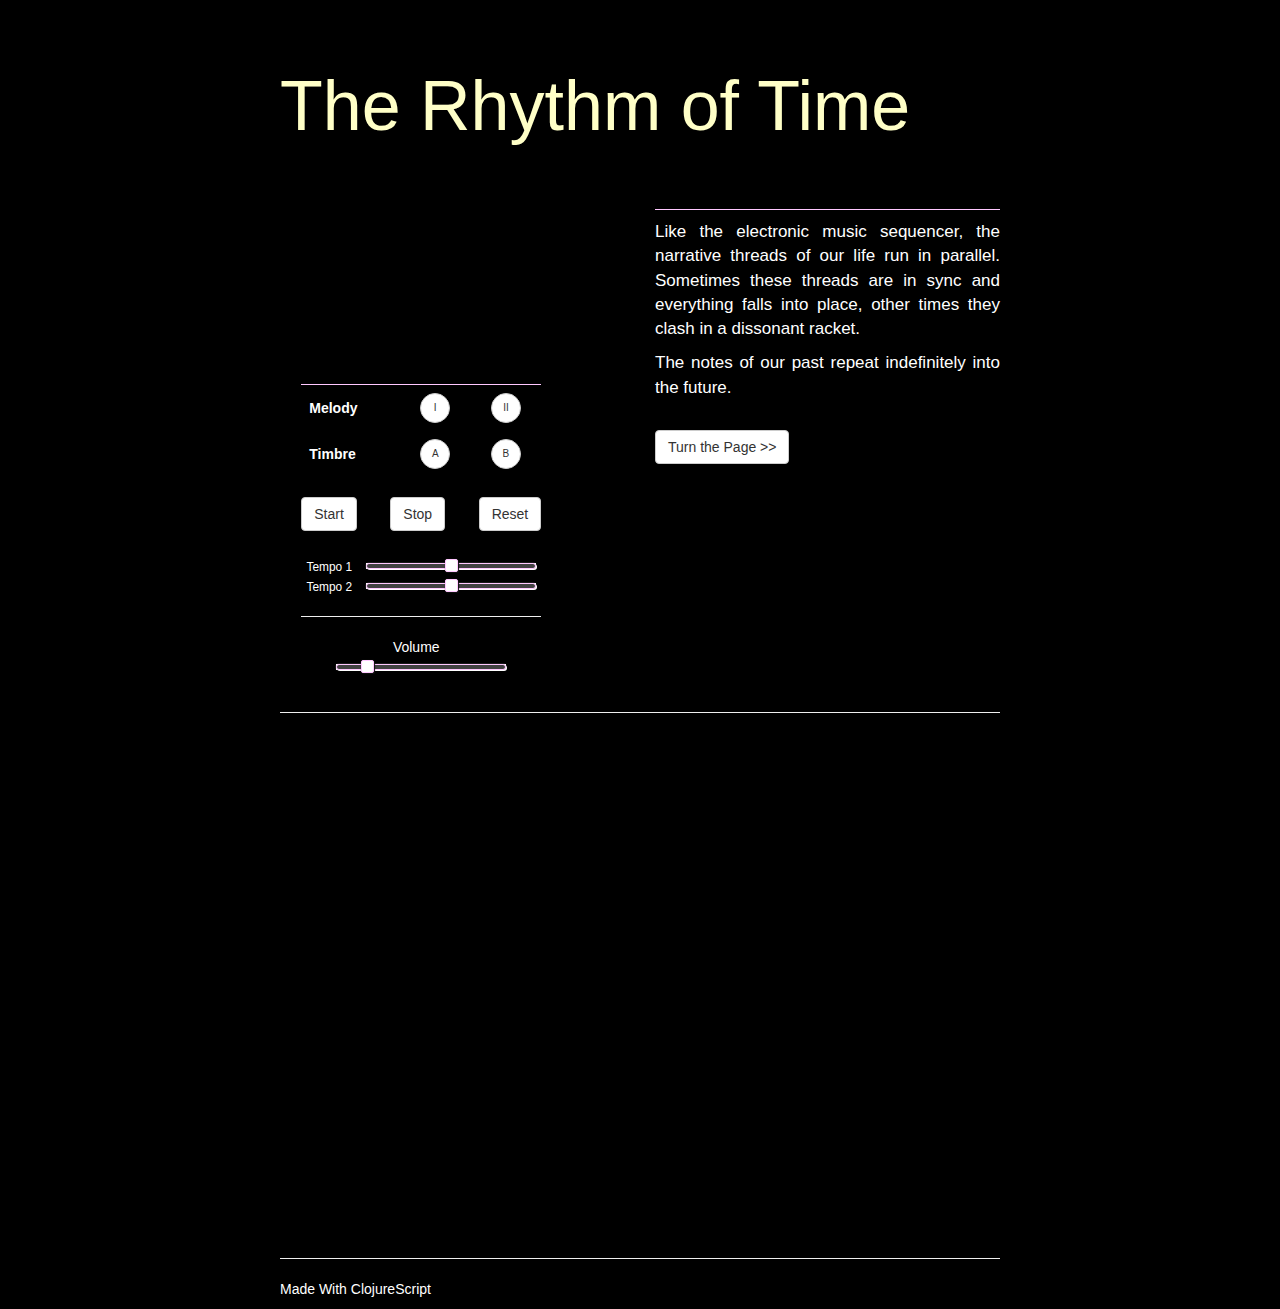
==== resources/public/index.html @ ea724bc0 "interactive transition to film works" ====
<!DOCTYPE html>
<html>
  <head>
    <meta charset="UTF-8">
    <meta name="viewport" content="width=device-width, initial-scale=1">

    <!-- Latest compiled and minified CSS -->

    <!-- <link href="https://fonts.googleapis.com/css?family=Roboto:100,300" rel="stylesheet"> -->

    <link href="css/main.min.css" rel="stylesheet" type="text/css">

  </head>

  <body>

    <div class="container">

      <div class="row">
        <div class="col-xs-12">
          <div class="jumbotron">
            <h1>The Rhythm of Time</h1>
          </div>
        </div> <!-- /col-xs-12 -->
      </div> <!-- /row -->

      <div class="sequencer-row sliding-effect" id="sequencer-row">
        <div class="sequencer-xs12-sm4 sequencer-col">
          <canvas id="sequencer"></canvas>

          <div class="controls">
            <table class="table">
              <!-- <caption>Optional table caption.</caption> -->
              <tbody>
                <tr>
                  <th scope="row">Melody</th>
                  <td><button class="btn btn-default btn-small" id="melody-i">I</button></td>
                  <td><button class="btn btn-default btn-small" id="melody-ii">II</button></td></tr>
                <tr>
                  <th scope="row">Timbre</th>
                  <td><button class="btn btn-default btn-small" id="timbre-a">A</button></td>
                  <td><button class="btn btn-default btn-small" id="timbre-b">B</button></td></tr>
              </tbody>
            </table>
          </div>

          <div class="controls">
            <div class="flex-container">
              <button onclick="startSketch();" class="btn btn-default">Start</button>
              <button onclick="stopSketch();" class="btn btn-default">Stop</button>
              <button onclick="resetSequencer();" class="btn btn-default">Reset</button>
            </div>
          </div>

          <div class="tempo-box controls">
            <p><small>Tempo 1</small></p>
            <input autocomplete="off" id="tempo-trk1" type="range" min="1" max="120" step="1">
            <br />
            <p><small>Tempo 2</small></p>
            <input autocomplete="off" id="tempo-trk2" type="range" min="1" max="120" step="1">
            <hr />
            <p>Volume</p><br />
            <input autocomplete="off" id="volume" type="range" min="0.0" max="1.0" step="0.05" value="0.15">
          </div>

        </div> <!-- /col -->

        <div class="text-col-xs12-sm4">
          <div class="text-col">
          <p>Like the electronic music sequencer, the narrative threads of our life run in parallel. Sometimes these threads are in sync and everything falls into place, other times they clash in a dissonant racket.</p>
          <p>The notes of our past repeat indefinitely into the future.</p><br />
            <button id="film-button" class="btn btn-default" name="sequencer" type="button" onclick="turnPage();">Turn the Page &gt;&gt;</button>
          </div>
        </div> <!-- /col -->
      </div> <!-- /row -->

      <div class="row" id="back-to-sequencer" style="display: none;">
        <div class="col-xs-8 text-col">
          <p>The notes of our past repeat indefinitely into the future.</p>
        </div> <!-- /col-xs-8 -->
        <div class="col-xs-4">
            <button id="film-button" class="btn btn-default" name="sequencer" type="button" onclick="turnBack();">&lt;&lt; Back to the Sequencer</button>
        </div> <!-- /col-xs-4 -->
      </div> <!-- /row -->

      <hr />

      <div class="row">
        <div class="col-xs-12">
          <div id="movie" class="embed-responsive embed-responsive-16by9">
            <iframe src="https://player.vimeo.com/video/168568883?title=0&byline=0&portrait=0" width="640" height="360" frameborder="0" webkitallowfullscreen mozallowfullscreen allowfullscreen></iframe>
          </div>
        </div> <!-- /col-xs-12 -->
      </div> <!-- /row -->

      <footer class="footer">
        <hr />
        <p>Made With ClojureScript</p>
      </footer>
    </div> <!-- /container -->

    <script src="js/interactions.js" type="text/javascript"></script>
    <script src="js/compiled/rhythm_of_time.js" type="text/javascript"></script>

  </body>
</html>
---- resources/public/css/main.min.css ----
util.print: Use console.log instead
/*!
 * Bootstrap v3.3.6 (http://getbootstrap.com)
 * Copyright 2011-2015 Twitter, Inc.
 * Licensed under MIT (https://github.com/twbs/bootstrap/blob/master/LICENSE)
 *//*! normalize.css v3.0.3 | MIT License | github.com/necolas/normalize.css */html{font-family:sans-serif;-ms-text-size-adjust:100%;-webkit-text-size-adjust:100%}body{margin:0}article,aside,details,figcaption,figure,footer,header,hgroup,main,menu,nav,section,summary{display:block}audio,canvas,progress,video{display:inline-block;vertical-align:baseline}audio:not([controls]){display:none;height:0}[hidden],template{display:none}a{background-color:transparent}a:active,a:hover{outline:0}abbr[title]{border-bottom:1px dotted}b,strong{font-weight:bold}dfn{font-style:italic}h1{font-size:2em;margin:.67em 0}mark{background:#ff0;color:#000}small{font-size:80%}sub,sup{font-size:75%;line-height:0;position:relative;vertical-align:baseline}sup{top:-0.5em}sub{bottom:-0.25em}img{border:0}svg:not(:root){overflow:hidden}figure{margin:1em 40px}hr{box-sizing:content-box;height:0}pre{overflow:auto}code,kbd,pre,samp{font-family:monospace,monospace;font-size:1em}button,input,optgroup,select,textarea{color:inherit;font:inherit;margin:0}button{overflow:visible}button,select{text-transform:none}button,html input[type="button"],input[type="reset"],input[type="submit"]{-webkit-appearance:button;cursor:pointer}button[disabled],html input[disabled]{cursor:default}button::-moz-focus-inner,input::-moz-focus-inner{border:0;padding:0}input{line-height:normal}input[type="checkbox"],input[type="radio"]{box-sizing:border-box;padding:0}input[type="number"]::-webkit-inner-spin-button,input[type="number"]::-webkit-outer-spin-button{height:auto}input[type="search"]{-webkit-appearance:textfield;box-sizing:content-box}input[type="search"]::-webkit-search-cancel-button,input[type="search"]::-webkit-search-decoration{-webkit-appearance:none}fieldset{border:1px solid #c0c0c0;margin:0 2px;padding:.35em .625em .75em}legend{border:0;padding:0}textarea{overflow:auto}optgroup{font-weight:bold}table{border-collapse:collapse;border-spacing:0}td,th{padding:0}/*! Source: https://github.com/h5bp/html5-boilerplate/blob/master/src/css/main.css */@media print{*,*:before,*:after{background:transparent !important;color:#000 !important;box-shadow:none !important;text-shadow:none !important}a,a:visited{text-decoration:underline}a[href]:after{content:" (" attr(href) ")"}abbr[title]:after{content:" (" attr(title) ")"}a[href^="#"]:after,a[href^="javascript:"]:after{content:""}pre,blockquote{border:1px solid #999;page-break-inside:avoid}thead{display:table-header-group}tr,img{page-break-inside:avoid}img{max-width:100% !important}p,h2,h3{orphans:3;widows:3}h2,h3{page-break-after:avoid}.navbar{display:none}.btn>.caret,.dropup>.btn>.caret{border-top-color:#000 !important}.label{border:1px solid #000}.table{border-collapse:collapse !important}.table td,.table th{background-color:#fff !important}.table-bordered th,.table-bordered td{border:1px solid #ddd !important}}@font-face{font-family:'Glyphicons Halflings';src:url('../fonts/glyphicons-halflings-regular.eot');src:url('../fonts/glyphicons-halflings-regular.eot?#iefix') format('embedded-opentype'),url('../fonts/glyphicons-halflings-regular.woff2') format('woff2'),url('../fonts/glyphicons-halflings-regular.woff') format('woff'),url('../fonts/glyphicons-halflings-regular.ttf') format('truetype'),url('../fonts/glyphicons-halflings-regular.svg#glyphicons_halflingsregular') format('svg')}.glyphicon{position:relative;top:1px;display:inline-block;font-family:'Glyphicons Halflings';font-style:normal;font-weight:normal;line-height:1;-webkit-font-smoothing:antialiased;-moz-osx-font-smoothing:grayscale}.glyphicon-asterisk:before{content:"\002a"}.glyphicon-plus:before{content:"\002b"}.glyphicon-euro:before,.glyphicon-eur:before{content:"\20ac"}.glyphicon-minus:before{content:"\2212"}.glyphicon-cloud:before{content:"\2601"}.glyphicon-envelope:before{content:"\2709"}.glyphicon-pencil:before{content:"\270f"}.glyphicon-glass:before{content:"\e001"}.glyphicon-music:before{content:"\e002"}.glyphicon-search:before{content:"\e003"}.glyphicon-heart:before{content:"\e005"}.glyphicon-star:before{content:"\e006"}.glyphicon-star-empty:before{content:"\e007"}.glyphicon-user:before{content:"\e008"}.glyphicon-film:before{content:"\e009"}.glyphicon-th-large:before{content:"\e010"}.glyphicon-th:before{content:"\e011"}.glyphicon-th-list:before{content:"\e012"}.glyphicon-ok:before{content:"\e013"}.glyphicon-remove:before{content:"\e014"}.glyphicon-zoom-in:before{content:"\e015"}.glyphicon-zoom-out:before{content:"\e016"}.glyphicon-off:before{content:"\e017"}.glyphicon-signal:before{content:"\e018"}.glyphicon-cog:before{content:"\e019"}.glyphicon-trash:before{content:"\e020"}.glyphicon-home:before{content:"\e021"}.glyphicon-file:before{content:"\e022"}.glyphicon-time:before{content:"\e023"}.glyphicon-road:before{content:"\e024"}.glyphicon-download-alt:before{content:"\e025"}.glyphicon-download:before{content:"\e026"}.glyphicon-upload:before{content:"\e027"}.glyphicon-inbox:before{content:"\e028"}.glyphicon-play-circle:before{content:"\e029"}.glyphicon-repeat:before{content:"\e030"}.glyphicon-refresh:before{content:"\e031"}.glyphicon-list-alt:before{content:"\e032"}.glyphicon-lock:before{content:"\e033"}.glyphicon-flag:before{content:"\e034"}.glyphicon-headphones:before{content:"\e035"}.glyphicon-volume-off:before{content:"\e036"}.glyphicon-volume-down:before{content:"\e037"}.glyphicon-volume-up:before{content:"\e038"}.glyphicon-qrcode:before{content:"\e039"}.glyphicon-barcode:before{content:"\e040"}.glyphicon-tag:before{content:"\e041"}.glyphicon-tags:before{content:"\e042"}.glyphicon-book:before{content:"\e043"}.glyphicon-bookmark:before{content:"\e044"}.glyphicon-print:before{content:"\e045"}.glyphicon-camera:before{content:"\e046"}.glyphicon-font:before{content:"\e047"}.glyphicon-bold:before{content:"\e048"}.glyphicon-italic:before{content:"\e049"}.glyphicon-text-height:before{content:"\e050"}.glyphicon-text-width:before{content:"\e051"}.glyphicon-align-left:before{content:"\e052"}.glyphicon-align-center:before{content:"\e053"}.glyphicon-align-right:before{content:"\e054"}.glyphicon-align-justify:before{content:"\e055"}.glyphicon-list:before{content:"\e056"}.glyphicon-indent-left:before{content:"\e057"}.glyphicon-indent-right:before{content:"\e058"}.glyphicon-facetime-video:before{content:"\e059"}.glyphicon-picture:before{content:"\e060"}.glyphicon-map-marker:before{content:"\e062"}.glyphicon-adjust:before{content:"\e063"}.glyphicon-tint:before{content:"\e064"}.glyphicon-edit:before{content:"\e065"}.glyphicon-share:before{content:"\e066"}.glyphicon-check:before{content:"\e067"}.glyphicon-move:before{content:"\e068"}.glyphicon-step-backward:before{content:"\e069"}.glyphicon-fast-backward:before{content:"\e070"}.glyphicon-backward:before{content:"\e071"}.glyphicon-play:before{content:"\e072"}.glyphicon-pause:before{content:"\e073"}.glyphicon-stop:before{content:"\e074"}.glyphicon-forward:before{content:"\e075"}.glyphicon-fast-forward:before{content:"\e076"}.glyphicon-step-forward:before{content:"\e077"}.glyphicon-eject:before{content:"\e078"}.glyphicon-chevron-left:before{content:"\e079"}.glyphicon-chevron-right:before{content:"\e080"}.glyphicon-plus-sign:before{content:"\e081"}.glyphicon-minus-sign:before{content:"\e082"}.glyphicon-remove-sign:before{content:"\e083"}.glyphicon-ok-sign:before{content:"\e084"}.glyphicon-question-sign:before{content:"\e085"}.glyphicon-info-sign:before{content:"\e086"}.glyphicon-screenshot:before{content:"\e087"}.glyphicon-remove-circle:before{content:"\e088"}.glyphicon-ok-circle:before{content:"\e089"}.glyphicon-ban-circle:before{content:"\e090"}.glyphicon-arrow-left:before{content:"\e091"}.glyphicon-arrow-right:before{content:"\e092"}.glyphicon-arrow-up:before{content:"\e093"}.glyphicon-arrow-down:before{content:"\e094"}.glyphicon-share-alt:before{content:"\e095"}.glyphicon-resize-full:before{content:"\e096"}.glyphicon-resize-small:before{content:"\e097"}.glyphicon-exclamation-sign:before{content:"\e101"}.glyphicon-gift:before{content:"\e102"}.glyphicon-leaf:before{content:"\e103"}.glyphicon-fire:before{content:"\e104"}.glyphicon-eye-open:before{content:"\e105"}.glyphicon-eye-close:before{content:"\e106"}.glyphicon-warning-sign:before{content:"\e107"}.glyphicon-plane:before{content:"\e108"}.glyphicon-calendar:before{content:"\e109"}.glyphicon-random:before{content:"\e110"}.glyphicon-comment:before{content:"\e111"}.glyphicon-magnet:before{content:"\e112"}.glyphicon-chevron-up:before{content:"\e113"}.glyphicon-chevron-down:before{content:"\e114"}.glyphicon-retweet:before{content:"\e115"}.glyphicon-shopping-cart:before{content:"\e116"}.glyphicon-folder-close:before{content:"\e117"}.glyphicon-folder-open:before{content:"\e118"}.glyphicon-resize-vertical:before{content:"\e119"}.glyphicon-resize-horizontal:before{content:"\e120"}.glyphicon-hdd:before{content:"\e121"}.glyphicon-bullhorn:before{content:"\e122"}.glyphicon-bell:before{content:"\e123"}.glyphicon-certificate:before{content:"\e124"}.glyphicon-thumbs-up:before{content:"\e125"}.glyphicon-thumbs-down:before{content:"\e126"}.glyphicon-hand-right:before{content:"\e127"}.glyphicon-hand-left:before{content:"\e128"}.glyphicon-hand-up:before{content:"\e129"}.glyphicon-hand-down:before{content:"\e130"}.glyphicon-circle-arrow-right:before{content:"\e131"}.glyphicon-circle-arrow-left:before{content:"\e132"}.glyphicon-circle-arrow-up:before{content:"\e133"}.glyphicon-circle-arrow-down:before{content:"\e134"}.glyphicon-globe:before{content:"\e135"}.glyphicon-wrench:before{content:"\e136"}.glyphicon-tasks:before{content:"\e137"}.glyphicon-filter:before{content:"\e138"}.glyphicon-briefcase:before{content:"\e139"}.glyphicon-fullscreen:before{content:"\e140"}.glyphicon-dashboard:before{content:"\e141"}.glyphicon-paperclip:before{content:"\e142"}.glyphicon-heart-empty:before{content:"\e143"}.glyphicon-link:before{content:"\e144"}.glyphicon-phone:before{content:"\e145"}.glyphicon-pushpin:before{content:"\e146"}.glyphicon-usd:before{content:"\e148"}.glyphicon-gbp:before{content:"\e149"}.glyphicon-sort:before{content:"\e150"}.glyphicon-sort-by-alphabet:before{content:"\e151"}.glyphicon-sort-by-alphabet-alt:before{content:"\e152"}.glyphicon-sort-by-order:before{content:"\e153"}.glyphicon-sort-by-order-alt:before{content:"\e154"}.glyphicon-sort-by-attributes:before{content:"\e155"}.glyphicon-sort-by-attributes-alt:before{content:"\e156"}.glyphicon-unchecked:before{content:"\e157"}.glyphicon-expand:before{content:"\e158"}.glyphicon-collapse-down:before{content:"\e159"}.glyphicon-collapse-up:before{content:"\e160"}.glyphicon-log-in:before{content:"\e161"}.glyphicon-flash:before{content:"\e162"}.glyphicon-log-out:before{content:"\e163"}.glyphicon-new-window:before{content:"\e164"}.glyphicon-record:before{content:"\e165"}.glyphicon-save:before{content:"\e166"}.glyphicon-open:before{content:"\e167"}.glyphicon-saved:before{content:"\e168"}.glyphicon-import:before{content:"\e169"}.glyphicon-export:before{content:"\e170"}.glyphicon-send:before{content:"\e171"}.glyphicon-floppy-disk:before{content:"\e172"}.glyphicon-floppy-saved:before{content:"\e173"}.glyphicon-floppy-remove:before{content:"\e174"}.glyphicon-floppy-save:before{content:"\e175"}.glyphicon-floppy-open:before{content:"\e176"}.glyphicon-credit-card:before{content:"\e177"}.glyphicon-transfer:before{content:"\e178"}.glyphicon-cutlery:before{content:"\e179"}.glyphicon-header:before{content:"\e180"}.glyphicon-compressed:before{content:"\e181"}.glyphicon-earphone:before{content:"\e182"}.glyphicon-phone-alt:before{content:"\e183"}.glyphicon-tower:before{content:"\e184"}.glyphicon-stats:before{content:"\e185"}.glyphicon-sd-video:before{content:"\e186"}.glyphicon-hd-video:before{content:"\e187"}.glyphicon-subtitles:before{content:"\e188"}.glyphicon-sound-stereo:before{content:"\e189"}.glyphicon-sound-dolby:before{content:"\e190"}.glyphicon-sound-5-1:before{content:"\e191"}.glyphicon-sound-6-1:before{content:"\e192"}.glyphicon-sound-7-1:before{content:"\e193"}.glyphicon-copyright-mark:before{content:"\e194"}.glyphicon-registration-mark:before{content:"\e195"}.glyphicon-cloud-download:before{content:"\e197"}.glyphicon-cloud-upload:before{content:"\e198"}.glyphicon-tree-conifer:before{content:"\e199"}.glyphicon-tree-deciduous:before{content:"\e200"}.glyphicon-cd:before{content:"\e201"}.glyphicon-save-file:before{content:"\e202"}.glyphicon-open-file:before{content:"\e203"}.glyphicon-level-up:before{content:"\e204"}.glyphicon-copy:before{content:"\e205"}.glyphicon-paste:before{content:"\e206"}.glyphicon-alert:before{content:"\e209"}.glyphicon-equalizer:before{content:"\e210"}.glyphicon-king:before{content:"\e211"}.glyphicon-queen:before{content:"\e212"}.glyphicon-pawn:before{content:"\e213"}.glyphicon-bishop:before{content:"\e214"}.glyphicon-knight:before{content:"\e215"}.glyphicon-baby-formula:before{content:"\e216"}.glyphicon-tent:before{content:"\26fa"}.glyphicon-blackboard:before{content:"\e218"}.glyphicon-bed:before{content:"\e219"}.glyphicon-apple:before{content:"\f8ff"}.glyphicon-erase:before{content:"\e221"}.glyphicon-hourglass:before{content:"\231b"}.glyphicon-lamp:before{content:"\e223"}.glyphicon-duplicate:before{content:"\e224"}.glyphicon-piggy-bank:before{content:"\e225"}.glyphicon-scissors:before{content:"\e226"}.glyphicon-bitcoin:before{content:"\e227"}.glyphicon-btc:before{content:"\e227"}.glyphicon-xbt:before{content:"\e227"}.glyphicon-yen:before{content:"\00a5"}.glyphicon-jpy:before{content:"\00a5"}.glyphicon-ruble:before{content:"\20bd"}.glyphicon-rub:before{content:"\20bd"}.glyphicon-scale:before{content:"\e230"}.glyphicon-ice-lolly:before{content:"\e231"}.glyphicon-ice-lolly-tasted:before{content:"\e232"}.glyphicon-education:before{content:"\e233"}.glyphicon-option-horizontal:before{content:"\e234"}.glyphicon-option-vertical:before{content:"\e235"}.glyphicon-menu-hamburger:before{content:"\e236"}.glyphicon-modal-window:before{content:"\e237"}.glyphicon-oil:before{content:"\e238"}.glyphicon-grain:before{content:"\e239"}.glyphicon-sunglasses:before{content:"\e240"}.glyphicon-text-size:before{content:"\e241"}.glyphicon-text-color:before{content:"\e242"}.glyphicon-text-background:before{content:"\e243"}.glyphicon-object-align-top:before{content:"\e244"}.glyphicon-object-align-bottom:before{content:"\e245"}.glyphicon-object-align-horizontal:before{content:"\e246"}.glyphicon-object-align-left:before{content:"\e247"}.glyphicon-object-align-vertical:before{content:"\e248"}.glyphicon-object-align-right:before{content:"\e249"}.glyphicon-triangle-right:before{content:"\e250"}.glyphicon-triangle-left:before{content:"\e251"}.glyphicon-triangle-bottom:before{content:"\e252"}.glyphicon-triangle-top:before{content:"\e253"}.glyphicon-console:before{content:"\e254"}.glyphicon-superscript:before{content:"\e255"}.glyphicon-subscript:before{content:"\e256"}.glyphicon-menu-left:before{content:"\e257"}.glyphicon-menu-right:before{content:"\e258"}.glyphicon-menu-down:before{content:"\e259"}.glyphicon-menu-up:before{content:"\e260"}*{-webkit-box-sizing:border-box;-moz-box-sizing:border-box;box-sizing:border-box}*:before,*:after{-webkit-box-sizing:border-box;-moz-box-sizing:border-box;box-sizing:border-box}html{font-size:10px;-webkit-tap-highlight-color:rgba(0,0,0,0)}body{font-family:"Helvetica Neue",Helvetica,Arial,sans-serif;font-size:14px;line-height:1.428571429;color:#333;background-color:#fff}input,button,select,textarea{font-family:inherit;font-size:inherit;line-height:inherit}a{color:#337ab7;text-decoration:none}a:hover,a:focus{color:#23527c;text-decoration:underline}a:focus{outline:thin dotted;outline:5px auto -webkit-focus-ring-color;outline-offset:-2px}figure{margin:0}img{vertical-align:middle}.img-responsive,.thumbnail>img,.thumbnail a>img,.carousel-inner>.item>img,.carousel-inner>.item>a>img{display:block;max-width:100%;height:auto}.img-rounded{border-radius:6px}.img-thumbnail{padding:4px;line-height:1.428571429;background-color:#fff;border:1px solid #ddd;border-radius:4px;-webkit-transition:all .2s ease-in-out;-o-transition:all .2s ease-in-out;transition:all .2s ease-in-out;display:inline-block;max-width:100%;height:auto}.img-circle{border-radius:50%}hr{margin-top:20px;margin-bottom:20px;border:0;border-top:1px solid #eee}.sr-only{position:absolute;width:1px;height:1px;margin:-1px;padding:0;overflow:hidden;clip:rect(0, 0, 0, 0);border:0}.sr-only-focusable:active,.sr-only-focusable:focus{position:static;width:auto;height:auto;margin:0;overflow:visible;clip:auto}[role="button"]{cursor:pointer}h1,h2,h3,h4,h5,h6,.h1,.h2,.h3,.h4,.h5,.h6{font-family:inherit;font-weight:500;line-height:1.1;color:inherit}h1 small,h2 small,h3 small,h4 small,h5 small,h6 small,.h1 small,.h2 small,.h3 small,.h4 small,.h5 small,.h6 small,h1 .small,h2 .small,h3 .small,h4 .small,h5 .small,h6 .small,.h1 .small,.h2 .small,.h3 .small,.h4 .small,.h5 .small,.h6 .small{font-weight:normal;line-height:1;color:#777}h1,.h1,h2,.h2,h3,.h3{margin-top:20px;margin-bottom:10px}h1 small,.h1 small,h2 small,.h2 small,h3 small,.h3 small,h1 .small,.h1 .small,h2 .small,.h2 .small,h3 .small,.h3 .small{font-size:65%}h4,.h4,h5,.h5,h6,.h6{margin-top:10px;margin-bottom:10px}h4 small,.h4 small,h5 small,.h5 small,h6 small,.h6 small,h4 .small,.h4 .small,h5 .small,.h5 .small,h6 .small,.h6 .small{font-size:75%}h1,.h1{font-size:36px}h2,.h2{font-size:30px}h3,.h3{font-size:24px}h4,.h4{font-size:18px}h5,.h5{font-size:14px}h6,.h6{font-size:12px}p{margin:0 0 10px}.lead{margin-bottom:20px;font-size:16px;font-weight:300;line-height:1.4}@media (min-width:768px){.lead{font-size:21px}}small,.small{font-size:85%}mark,.mark{background-color:#fcf8e3;padding:.2em}.text-left{text-align:left}.text-right{text-align:right}.text-center{text-align:center}.text-justify{text-align:justify}.text-nowrap{white-space:nowrap}.text-lowercase{text-transform:lowercase}.text-uppercase{text-transform:uppercase}.text-capitalize{text-transform:capitalize}.text-muted{color:#777}.text-primary{color:#337ab7}a.text-primary:hover,a.text-primary:focus{color:#286090}.text-success{color:#3c763d}a.text-success:hover,a.text-success:focus{color:#2b542c}.text-info{color:#31708f}a.text-info:hover,a.text-info:focus{color:#245269}.text-warning{color:#8a6d3b}a.text-warning:hover,a.text-warning:focus{color:#66512c}.text-danger{color:#a94442}a.text-danger:hover,a.text-danger:focus{color:#843534}.bg-primary{color:#fff;background-color:#337ab7}a.bg-primary:hover,a.bg-primary:focus{background-color:#286090}.bg-success{background-color:#dff0d8}a.bg-success:hover,a.bg-success:focus{background-color:#c1e2b3}.bg-info{background-color:#d9edf7}a.bg-info:hover,a.bg-info:focus{background-color:#afd9ee}.bg-warning{background-color:#fcf8e3}a.bg-warning:hover,a.bg-warning:focus{background-color:#f7ecb5}.bg-danger{background-color:#f2dede}a.bg-danger:hover,a.bg-danger:focus{background-color:#e4b9b9}.page-header{padding-bottom:9px;margin:40px 0 20px;border-bottom:1px solid #eee}ul,ol{margin-top:0;margin-bottom:10px}ul ul,ol ul,ul ol,ol ol{margin-bottom:0}.list-unstyled{padding-left:0;list-style:none}.list-inline{padding-left:0;list-style:none;margin-left:-5px}.list-inline>li{display:inline-block;padding-left:5px;padding-right:5px}dl{margin-top:0;margin-bottom:20px}dt,dd{line-height:1.428571429}dt{font-weight:bold}dd{margin-left:0}@media (min-width:768px){.dl-horizontal dt{float:left;width:160px;clear:left;text-align:right;overflow:hidden;text-overflow:ellipsis;white-space:nowrap}.dl-horizontal dd{margin-left:180px}}abbr[title],abbr[data-original-title]{cursor:help;border-bottom:1px dotted #777}.initialism{font-size:90%;text-transform:uppercase}blockquote{padding:10px 20px;margin:0 0 20px;font-size:17.5px;border-left:5px solid #eee}blockquote p:last-child,blockquote ul:last-child,blockquote ol:last-child{margin-bottom:0}blockquote footer,blockquote small,blockquote .small{display:block;font-size:80%;line-height:1.428571429;color:#777}blockquote footer:before,blockquote small:before,blockquote .small:before{content:'\2014 \00A0'}.blockquote-reverse,blockquote.pull-right{padding-right:15px;padding-left:0;border-right:5px solid #eee;border-left:0;text-align:right}.blockquote-reverse footer:before,blockquote.pull-right footer:before,.blockquote-reverse small:before,blockquote.pull-right small:before,.blockquote-reverse .small:before,blockquote.pull-right .small:before{content:''}.blockquote-reverse footer:after,blockquote.pull-right footer:after,.blockquote-reverse small:after,blockquote.pull-right small:after,.blockquote-reverse .small:after,blockquote.pull-right .small:after{content:'\00A0 \2014'}address{margin-bottom:20px;font-style:normal;line-height:1.428571429}code,kbd,pre,samp{font-family:Menlo,Monaco,Consolas,"Courier New",monospace}code{padding:2px 4px;font-size:90%;color:#c7254e;background-color:#f9f2f4;border-radius:4px}kbd{padding:2px 4px;font-size:90%;color:#fff;background-color:#333;border-radius:3px;box-shadow:inset 0 -1px 0 rgba(0,0,0,0.25)}kbd kbd{padding:0;font-size:100%;font-weight:bold;box-shadow:none}pre{display:block;padding:9.5px;margin:0 0 10px;font-size:13px;line-height:1.428571429;word-break:break-all;word-wrap:break-word;color:#333;background-color:#f5f5f5;border:1px solid #ccc;border-radius:4px}pre code{padding:0;font-size:inherit;color:inherit;white-space:pre-wrap;background-color:transparent;border-radius:0}.pre-scrollable{max-height:340px;overflow-y:scroll}.container{margin-right:auto;margin-left:auto;padding-left:15px;padding-right:15px}@media (min-width:768px){.container{width:750px}}@media (min-width:992px){.container{width:970px}}@media (min-width:1200px){.container{width:1170px}}.container-fluid{margin-right:auto;margin-left:auto;padding-left:15px;padding-right:15px}.row{margin-left:-15px;margin-right:-15px}.col-xs-1, .col-sm-1, .col-md-1, .col-lg-1, .col-xs-2, .col-sm-2, .col-md-2, .col-lg-2, .col-xs-3, .col-sm-3, .col-md-3, .col-lg-3, .col-xs-4, .col-sm-4, .col-md-4, .col-lg-4, .col-xs-5, .col-sm-5, .col-md-5, .col-lg-5, .col-xs-6, .col-sm-6, .col-md-6, .col-lg-6, .col-xs-7, .col-sm-7, .col-md-7, .col-lg-7, .col-xs-8, .col-sm-8, .col-md-8, .col-lg-8, .col-xs-9, .col-sm-9, .col-md-9, .col-lg-9, .col-xs-10, .col-sm-10, .col-md-10, .col-lg-10, .col-xs-11, .col-sm-11, .col-md-11, .col-lg-11, .col-xs-12, .col-sm-12, .col-md-12, .col-lg-12{position:relative;min-height:1px;padding-left:15px;padding-right:15px}.col-xs-1, .col-xs-2, .col-xs-3, .col-xs-4, .col-xs-5, .col-xs-6, .col-xs-7, .col-xs-8, .col-xs-9, .col-xs-10, .col-xs-11, .col-xs-12{float:left}.col-xs-12{width:100%}.col-xs-11{width:91.66666666666666%}.col-xs-10{width:83.33333333333334%}.col-xs-9{width:75%}.col-xs-8{width:66.66666666666666%}.col-xs-7{width:58.333333333333336%}.col-xs-6{width:50%}.col-xs-5{width:41.66666666666667%}.col-xs-4{width:33.33333333333333%}.col-xs-3{width:25%}.col-xs-2{width:16.666666666666664%}.col-xs-1{width:8.333333333333332%}.col-xs-pull-12{right:100%}.col-xs-pull-11{right:91.66666666666666%}.col-xs-pull-10{right:83.33333333333334%}.col-xs-pull-9{right:75%}.col-xs-pull-8{right:66.66666666666666%}.col-xs-pull-7{right:58.333333333333336%}.col-xs-pull-6{right:50%}.col-xs-pull-5{right:41.66666666666667%}.col-xs-pull-4{right:33.33333333333333%}.col-xs-pull-3{right:25%}.col-xs-pull-2{right:16.666666666666664%}.col-xs-pull-1{right:8.333333333333332%}.col-xs-pull-0{right:auto}.col-xs-push-12{left:100%}.col-xs-push-11{left:91.66666666666666%}.col-xs-push-10{left:83.33333333333334%}.col-xs-push-9{left:75%}.col-xs-push-8{left:66.66666666666666%}.col-xs-push-7{left:58.333333333333336%}.col-xs-push-6{left:50%}.col-xs-push-5{left:41.66666666666667%}.col-xs-push-4{left:33.33333333333333%}.col-xs-push-3{left:25%}.col-xs-push-2{left:16.666666666666664%}.col-xs-push-1{left:8.333333333333332%}.col-xs-push-0{left:auto}.col-xs-offset-12{margin-left:100%}.col-xs-offset-11{margin-left:91.66666666666666%}.col-xs-offset-10{margin-left:83.33333333333334%}.col-xs-offset-9{margin-left:75%}.col-xs-offset-8{margin-left:66.66666666666666%}.col-xs-offset-7{margin-left:58.333333333333336%}.col-xs-offset-6{margin-left:50%}.col-xs-offset-5{margin-left:41.66666666666667%}.col-xs-offset-4{margin-left:33.33333333333333%}.col-xs-offset-3{margin-left:25%}.col-xs-offset-2{margin-left:16.666666666666664%}.col-xs-offset-1{margin-left:8.333333333333332%}.col-xs-offset-0{margin-left:0}@media (min-width:768px){.col-sm-1, .col-sm-2, .col-sm-3, .col-sm-4, .col-sm-5, .col-sm-6, .col-sm-7, .col-sm-8, .col-sm-9, .col-sm-10, .col-sm-11, .col-sm-12{float:left}.col-sm-12{width:100%}.col-sm-11{width:91.66666666666666%}.col-sm-10{width:83.33333333333334%}.col-sm-9{width:75%}.col-sm-8{width:66.66666666666666%}.col-sm-7{width:58.333333333333336%}.col-sm-6{width:50%}.col-sm-5{width:41.66666666666667%}.col-sm-4{width:33.33333333333333%}.col-sm-3{width:25%}.col-sm-2{width:16.666666666666664%}.col-sm-1{width:8.333333333333332%}.col-sm-pull-12{right:100%}.col-sm-pull-11{right:91.66666666666666%}.col-sm-pull-10{right:83.33333333333334%}.col-sm-pull-9{right:75%}.col-sm-pull-8{right:66.66666666666666%}.col-sm-pull-7{right:58.333333333333336%}.col-sm-pull-6{right:50%}.col-sm-pull-5{right:41.66666666666667%}.col-sm-pull-4{right:33.33333333333333%}.col-sm-pull-3{right:25%}.col-sm-pull-2{right:16.666666666666664%}.col-sm-pull-1{right:8.333333333333332%}.col-sm-pull-0{right:auto}.col-sm-push-12{left:100%}.col-sm-push-11{left:91.66666666666666%}.col-sm-push-10{left:83.33333333333334%}.col-sm-push-9{left:75%}.col-sm-push-8{left:66.66666666666666%}.col-sm-push-7{left:58.333333333333336%}.col-sm-push-6{left:50%}.col-sm-push-5{left:41.66666666666667%}.col-sm-push-4{left:33.33333333333333%}.col-sm-push-3{left:25%}.col-sm-push-2{left:16.666666666666664%}.col-sm-push-1{left:8.333333333333332%}.col-sm-push-0{left:auto}.col-sm-offset-12{margin-left:100%}.col-sm-offset-11{margin-left:91.66666666666666%}.col-sm-offset-10{margin-left:83.33333333333334%}.col-sm-offset-9{margin-left:75%}.col-sm-offset-8{margin-left:66.66666666666666%}.col-sm-offset-7{margin-left:58.333333333333336%}.col-sm-offset-6{margin-left:50%}.col-sm-offset-5{margin-left:41.66666666666667%}.col-sm-offset-4{margin-left:33.33333333333333%}.col-sm-offset-3{margin-left:25%}.col-sm-offset-2{margin-left:16.666666666666664%}.col-sm-offset-1{margin-left:8.333333333333332%}.col-sm-offset-0{margin-left:0}}@media (min-width:992px){.col-md-1, .col-md-2, .col-md-3, .col-md-4, .col-md-5, .col-md-6, .col-md-7, .col-md-8, .col-md-9, .col-md-10, .col-md-11, .col-md-12{float:left}.col-md-12{width:100%}.col-md-11{width:91.66666666666666%}.col-md-10{width:83.33333333333334%}.col-md-9{width:75%}.col-md-8{width:66.66666666666666%}.col-md-7{width:58.333333333333336%}.col-md-6{width:50%}.col-md-5{width:41.66666666666667%}.col-md-4{width:33.33333333333333%}.col-md-3{width:25%}.col-md-2{width:16.666666666666664%}.col-md-1{width:8.333333333333332%}.col-md-pull-12{right:100%}.col-md-pull-11{right:91.66666666666666%}.col-md-pull-10{right:83.33333333333334%}.col-md-pull-9{right:75%}.col-md-pull-8{right:66.66666666666666%}.col-md-pull-7{right:58.333333333333336%}.col-md-pull-6{right:50%}.col-md-pull-5{right:41.66666666666667%}.col-md-pull-4{right:33.33333333333333%}.col-md-pull-3{right:25%}.col-md-pull-2{right:16.666666666666664%}.col-md-pull-1{right:8.333333333333332%}.col-md-pull-0{right:auto}.col-md-push-12{left:100%}.col-md-push-11{left:91.66666666666666%}.col-md-push-10{left:83.33333333333334%}.col-md-push-9{left:75%}.col-md-push-8{left:66.66666666666666%}.col-md-push-7{left:58.333333333333336%}.col-md-push-6{left:50%}.col-md-push-5{left:41.66666666666667%}.col-md-push-4{left:33.33333333333333%}.col-md-push-3{left:25%}.col-md-push-2{left:16.666666666666664%}.col-md-push-1{left:8.333333333333332%}.col-md-push-0{left:auto}.col-md-offset-12{margin-left:100%}.col-md-offset-11{margin-left:91.66666666666666%}.col-md-offset-10{margin-left:83.33333333333334%}.col-md-offset-9{margin-left:75%}.col-md-offset-8{margin-left:66.66666666666666%}.col-md-offset-7{margin-left:58.333333333333336%}.col-md-offset-6{margin-left:50%}.col-md-offset-5{margin-left:41.66666666666667%}.col-md-offset-4{margin-left:33.33333333333333%}.col-md-offset-3{margin-left:25%}.col-md-offset-2{margin-left:16.666666666666664%}.col-md-offset-1{margin-left:8.333333333333332%}.col-md-offset-0{margin-left:0}}@media (min-width:1200px){.col-lg-1, .col-lg-2, .col-lg-3, .col-lg-4, .col-lg-5, .col-lg-6, .col-lg-7, .col-lg-8, .col-lg-9, .col-lg-10, .col-lg-11, .col-lg-12{float:left}.col-lg-12{width:100%}.col-lg-11{width:91.66666666666666%}.col-lg-10{width:83.33333333333334%}.col-lg-9{width:75%}.col-lg-8{width:66.66666666666666%}.col-lg-7{width:58.333333333333336%}.col-lg-6{width:50%}.col-lg-5{width:41.66666666666667%}.col-lg-4{width:33.33333333333333%}.col-lg-3{width:25%}.col-lg-2{width:16.666666666666664%}.col-lg-1{width:8.333333333333332%}.col-lg-pull-12{right:100%}.col-lg-pull-11{right:91.66666666666666%}.col-lg-pull-10{right:83.33333333333334%}.col-lg-pull-9{right:75%}.col-lg-pull-8{right:66.66666666666666%}.col-lg-pull-7{right:58.333333333333336%}.col-lg-pull-6{right:50%}.col-lg-pull-5{right:41.66666666666667%}.col-lg-pull-4{right:33.33333333333333%}.col-lg-pull-3{right:25%}.col-lg-pull-2{right:16.666666666666664%}.col-lg-pull-1{right:8.333333333333332%}.col-lg-pull-0{right:auto}.col-lg-push-12{left:100%}.col-lg-push-11{left:91.66666666666666%}.col-lg-push-10{left:83.33333333333334%}.col-lg-push-9{left:75%}.col-lg-push-8{left:66.66666666666666%}.col-lg-push-7{left:58.333333333333336%}.col-lg-push-6{left:50%}.col-lg-push-5{left:41.66666666666667%}.col-lg-push-4{left:33.33333333333333%}.col-lg-push-3{left:25%}.col-lg-push-2{left:16.666666666666664%}.col-lg-push-1{left:8.333333333333332%}.col-lg-push-0{left:auto}.col-lg-offset-12{margin-left:100%}.col-lg-offset-11{margin-left:91.66666666666666%}.col-lg-offset-10{margin-left:83.33333333333334%}.col-lg-offset-9{margin-left:75%}.col-lg-offset-8{margin-left:66.66666666666666%}.col-lg-offset-7{margin-left:58.333333333333336%}.col-lg-offset-6{margin-left:50%}.col-lg-offset-5{margin-left:41.66666666666667%}.col-lg-offset-4{margin-left:33.33333333333333%}.col-lg-offset-3{margin-left:25%}.col-lg-offset-2{margin-left:16.666666666666664%}.col-lg-offset-1{margin-left:8.333333333333332%}.col-lg-offset-0{margin-left:0}}table{background-color:transparent}caption{padding-top:8px;padding-bottom:8px;color:#777;text-align:left}th{text-align:left}.table{width:100%;max-width:100%;margin-bottom:20px}.table>thead>tr>th,.table>tbody>tr>th,.table>tfoot>tr>th,.table>thead>tr>td,.table>tbody>tr>td,.table>tfoot>tr>td{padding:8px;line-height:1.428571429;vertical-align:top;border-top:1px solid #ddd}.table>thead>tr>th{vertical-align:bottom;border-bottom:2px solid #ddd}.table>caption+thead>tr:first-child>th,.table>colgroup+thead>tr:first-child>th,.table>thead:first-child>tr:first-child>th,.table>caption+thead>tr:first-child>td,.table>colgroup+thead>tr:first-child>td,.table>thead:first-child>tr:first-child>td{border-top:0}.table>tbody+tbody{border-top:2px solid #ddd}.table .table{background-color:#fff}.table-condensed>thead>tr>th,.table-condensed>tbody>tr>th,.table-condensed>tfoot>tr>th,.table-condensed>thead>tr>td,.table-condensed>tbody>tr>td,.table-condensed>tfoot>tr>td{padding:5px}.table-bordered{border:1px solid #ddd}.table-bordered>thead>tr>th,.table-bordered>tbody>tr>th,.table-bordered>tfoot>tr>th,.table-bordered>thead>tr>td,.table-bordered>tbody>tr>td,.table-bordered>tfoot>tr>td{border:1px solid #ddd}.table-bordered>thead>tr>th,.table-bordered>thead>tr>td{border-bottom-width:2px}.table-striped>tbody>tr:nth-of-type(odd){background-color:#f9f9f9}.table-hover>tbody>tr:hover{background-color:#f5f5f5}table col[class*="col-"]{position:static;float:none;display:table-column}table td[class*="col-"],table th[class*="col-"]{position:static;float:none;display:table-cell}.table>thead>tr>td.active,.table>tbody>tr>td.active,.table>tfoot>tr>td.active,.table>thead>tr>th.active,.table>tbody>tr>th.active,.table>tfoot>tr>th.active,.table>thead>tr.active>td,.table>tbody>tr.active>td,.table>tfoot>tr.active>td,.table>thead>tr.active>th,.table>tbody>tr.active>th,.table>tfoot>tr.active>th{background-color:#f5f5f5}.table-hover>tbody>tr>td.active:hover,.table-hover>tbody>tr>th.active:hover,.table-hover>tbody>tr.active:hover>td,.table-hover>tbody>tr:hover>.active,.table-hover>tbody>tr.active:hover>th{background-color:#e8e8e8}.table>thead>tr>td.success,.table>tbody>tr>td.success,.table>tfoot>tr>td.success,.table>thead>tr>th.success,.table>tbody>tr>th.success,.table>tfoot>tr>th.success,.table>thead>tr.success>td,.table>tbody>tr.success>td,.table>tfoot>tr.success>td,.table>thead>tr.success>th,.table>tbody>tr.success>th,.table>tfoot>tr.success>th{background-color:#dff0d8}.table-hover>tbody>tr>td.success:hover,.table-hover>tbody>tr>th.success:hover,.table-hover>tbody>tr.success:hover>td,.table-hover>tbody>tr:hover>.success,.table-hover>tbody>tr.success:hover>th{background-color:#d0e9c6}.table>thead>tr>td.info,.table>tbody>tr>td.info,.table>tfoot>tr>td.info,.table>thead>tr>th.info,.table>tbody>tr>th.info,.table>tfoot>tr>th.info,.table>thead>tr.info>td,.table>tbody>tr.info>td,.table>tfoot>tr.info>td,.table>thead>tr.info>th,.table>tbody>tr.info>th,.table>tfoot>tr.info>th{background-color:#d9edf7}.table-hover>tbody>tr>td.info:hover,.table-hover>tbody>tr>th.info:hover,.table-hover>tbody>tr.info:hover>td,.table-hover>tbody>tr:hover>.info,.table-hover>tbody>tr.info:hover>th{background-color:#c4e3f3}.table>thead>tr>td.warning,.table>tbody>tr>td.warning,.table>tfoot>tr>td.warning,.table>thead>tr>th.warning,.table>tbody>tr>th.warning,.table>tfoot>tr>th.warning,.table>thead>tr.warning>td,.table>tbody>tr.warning>td,.table>tfoot>tr.warning>td,.table>thead>tr.warning>th,.table>tbody>tr.warning>th,.table>tfoot>tr.warning>th{background-color:#fcf8e3}.table-hover>tbody>tr>td.warning:hover,.table-hover>tbody>tr>th.warning:hover,.table-hover>tbody>tr.warning:hover>td,.table-hover>tbody>tr:hover>.warning,.table-hover>tbody>tr.warning:hover>th{background-color:#faf2cc}.table>thead>tr>td.danger,.table>tbody>tr>td.danger,.table>tfoot>tr>td.danger,.table>thead>tr>th.danger,.table>tbody>tr>th.danger,.table>tfoot>tr>th.danger,.table>thead>tr.danger>td,.table>tbody>tr.danger>td,.table>tfoot>tr.danger>td,.table>thead>tr.danger>th,.table>tbody>tr.danger>th,.table>tfoot>tr.danger>th{background-color:#f2dede}.table-hover>tbody>tr>td.danger:hover,.table-hover>tbody>tr>th.danger:hover,.table-hover>tbody>tr.danger:hover>td,.table-hover>tbody>tr:hover>.danger,.table-hover>tbody>tr.danger:hover>th{background-color:#ebcccc}.table-responsive{overflow-x:auto;min-height:.01%}@media screen and (max-width:767px){.table-responsive{width:100%;margin-bottom:15px;overflow-y:hidden;-ms-overflow-style:-ms-autohiding-scrollbar;border:1px solid #ddd}.table-responsive>.table{margin-bottom:0}.table-responsive>.table>thead>tr>th,.table-responsive>.table>tbody>tr>th,.table-responsive>.table>tfoot>tr>th,.table-responsive>.table>thead>tr>td,.table-responsive>.table>tbody>tr>td,.table-responsive>.table>tfoot>tr>td{white-space:nowrap}.table-responsive>.table-bordered{border:0}.table-responsive>.table-bordered>thead>tr>th:first-child,.table-responsive>.table-bordered>tbody>tr>th:first-child,.table-responsive>.table-bordered>tfoot>tr>th:first-child,.table-responsive>.table-bordered>thead>tr>td:first-child,.table-responsive>.table-bordered>tbody>tr>td:first-child,.table-responsive>.table-bordered>tfoot>tr>td:first-child{border-left:0}.table-responsive>.table-bordered>thead>tr>th:last-child,.table-responsive>.table-bordered>tbody>tr>th:last-child,.table-responsive>.table-bordered>tfoot>tr>th:last-child,.table-responsive>.table-bordered>thead>tr>td:last-child,.table-responsive>.table-bordered>tbody>tr>td:last-child,.table-responsive>.table-bordered>tfoot>tr>td:last-child{border-right:0}.table-responsive>.table-bordered>tbody>tr:last-child>th,.table-responsive>.table-bordered>tfoot>tr:last-child>th,.table-responsive>.table-bordered>tbody>tr:last-child>td,.table-responsive>.table-bordered>tfoot>tr:last-child>td{border-bottom:0}}fieldset{padding:0;margin:0;border:0;min-width:0}legend{display:block;width:100%;padding:0;margin-bottom:20px;font-size:21px;line-height:inherit;color:#333;border:0;border-bottom:1px solid #e5e5e5}label{display:inline-block;max-width:100%;margin-bottom:5px;font-weight:bold}input[type="search"]{-webkit-box-sizing:border-box;-moz-box-sizing:border-box;box-sizing:border-box}input[type="radio"],input[type="checkbox"]{margin:4px 0 0;margin-top:1px \9;line-height:normal}input[type="file"]{display:block}input[type="range"]{display:block;width:100%}select[multiple],select[size]{height:auto}input[type="file"]:focus,input[type="radio"]:focus,input[type="checkbox"]:focus{outline:thin dotted;outline:5px auto -webkit-focus-ring-color;outline-offset:-2px}output{display:block;padding-top:7px;font-size:14px;line-height:1.428571429;color:#555}.form-control{display:block;width:100%;height:34px;padding:6px 12px;font-size:14px;line-height:1.428571429;color:#555;background-color:#fff;background-image:none;border:1px solid #ccc;border-radius:4px;-webkit-box-shadow:inset 0 1px 1px rgba(0,0,0,0.075);box-shadow:inset 0 1px 1px rgba(0,0,0,0.075);-webkit-transition:border-color ease-in-out .15s, box-shadow ease-in-out .15s;-o-transition:border-color ease-in-out .15s, box-shadow ease-in-out .15s;transition:border-color ease-in-out .15s, box-shadow ease-in-out .15s}.form-control:focus{border-color:#66afe9;outline:0;-webkit-box-shadow:inset 0 1px 1px rgba(0,0,0,.075), 0 0 8px rgba(102, 175, 233, 0.6);box-shadow:inset 0 1px 1px rgba(0,0,0,.075), 0 0 8px rgba(102, 175, 233, 0.6)}.form-control::-moz-placeholder{color:#999;opacity:1}.form-control:-ms-input-placeholder{color:#999}.form-control::-webkit-input-placeholder{color:#999}.form-control::-ms-expand{border:0;background-color:transparent}.form-control[disabled],.form-control[readonly],fieldset[disabled] .form-control{background-color:#eee;opacity:1}.form-control[disabled],fieldset[disabled] .form-control{cursor:not-allowed}textarea.form-control{height:auto}input[type="search"]{-webkit-appearance:none}@media screen and (-webkit-min-device-pixel-ratio:0){input[type="date"].form-control,input[type="time"].form-control,input[type="datetime-local"].form-control,input[type="month"].form-control{line-height:34px}input[type="date"].input-sm,input[type="time"].input-sm,input[type="datetime-local"].input-sm,input[type="month"].input-sm,.input-group-sm input[type="date"],.input-group-sm input[type="time"],.input-group-sm input[type="datetime-local"],.input-group-sm input[type="month"]{line-height:30px}input[type="date"].input-lg,input[type="time"].input-lg,input[type="datetime-local"].input-lg,input[type="month"].input-lg,.input-group-lg input[type="date"],.input-group-lg input[type="time"],.input-group-lg input[type="datetime-local"],.input-group-lg input[type="month"]{line-height:46px}}.form-group{margin-bottom:15px}.radio,.checkbox{position:relative;display:block;margin-top:10px;margin-bottom:10px}.radio label,.checkbox label{min-height:20px;padding-left:20px;margin-bottom:0;font-weight:normal;cursor:pointer}.radio input[type="radio"],.radio-inline input[type="radio"],.checkbox input[type="checkbox"],.checkbox-inline input[type="checkbox"]{position:absolute;margin-left:-20px;margin-top:4px \9}.radio+.radio,.checkbox+.checkbox{margin-top:-5px}.radio-inline,.checkbox-inline{position:relative;display:inline-block;padding-left:20px;margin-bottom:0;vertical-align:middle;font-weight:normal;cursor:pointer}.radio-inline+.radio-inline,.checkbox-inline+.checkbox-inline{margin-top:0;margin-left:10px}input[type="radio"][disabled],input[type="checkbox"][disabled],input[type="radio"].disabled,input[type="checkbox"].disabled,fieldset[disabled] input[type="radio"],fieldset[disabled] input[type="checkbox"]{cursor:not-allowed}.radio-inline.disabled,.checkbox-inline.disabled,fieldset[disabled] .radio-inline,fieldset[disabled] .checkbox-inline{cursor:not-allowed}.radio.disabled label,.checkbox.disabled label,fieldset[disabled] .radio label,fieldset[disabled] .checkbox label{cursor:not-allowed}.form-control-static{padding-top:7px;padding-bottom:7px;margin-bottom:0;min-height:34px}.form-control-static.input-lg,.form-control-static.input-sm{padding-left:0;padding-right:0}.input-sm{height:30px;padding:5px 10px;font-size:12px;line-height:1.5;border-radius:3px}select.input-sm{height:30px;line-height:30px}textarea.input-sm,select[multiple].input-sm{height:auto}.form-group-sm .form-control{height:30px;padding:5px 10px;font-size:12px;line-height:1.5;border-radius:3px}.form-group-sm select.form-control{height:30px;line-height:30px}.form-group-sm textarea.form-control,.form-group-sm select[multiple].form-control{height:auto}.form-group-sm .form-control-static{height:30px;min-height:32px;padding:6px 10px;font-size:12px;line-height:1.5}.input-lg{height:46px;padding:10px 16px;font-size:18px;line-height:1.3333333;border-radius:6px}select.input-lg{height:46px;line-height:46px}textarea.input-lg,select[multiple].input-lg{height:auto}.form-group-lg .form-control{height:46px;padding:10px 16px;font-size:18px;line-height:1.3333333;border-radius:6px}.form-group-lg select.form-control{height:46px;line-height:46px}.form-group-lg textarea.form-control,.form-group-lg select[multiple].form-control{height:auto}.form-group-lg .form-control-static{height:46px;min-height:38px;padding:11px 16px;font-size:18px;line-height:1.3333333}.has-feedback{position:relative}.has-feedback .form-control{padding-right:42.5px}.form-control-feedback{position:absolute;top:0;right:0;z-index:2;display:block;width:34px;height:34px;line-height:34px;text-align:center;pointer-events:none}.input-lg+.form-control-feedback,.input-group-lg+.form-control-feedback,.form-group-lg .form-control+.form-control-feedback{width:46px;height:46px;line-height:46px}.input-sm+.form-control-feedback,.input-group-sm+.form-control-feedback,.form-group-sm .form-control+.form-control-feedback{width:30px;height:30px;line-height:30px}.has-success .help-block,.has-success .control-label,.has-success .radio,.has-success .checkbox,.has-success .radio-inline,.has-success .checkbox-inline,.has-success.radio label,.has-success.checkbox label,.has-success.radio-inline label,.has-success.checkbox-inline label{color:#3c763d}.has-success .form-control{border-color:#3c763d;-webkit-box-shadow:inset 0 1px 1px rgba(0,0,0,0.075);box-shadow:inset 0 1px 1px rgba(0,0,0,0.075)}.has-success .form-control:focus{border-color:#2b542c;-webkit-box-shadow:inset 0 1px 1px rgba(0,0,0,0.075),0 0 6px #67b168;box-shadow:inset 0 1px 1px rgba(0,0,0,0.075),0 0 6px #67b168}.has-success .input-group-addon{color:#3c763d;border-color:#3c763d;background-color:#dff0d8}.has-success .form-control-feedback{color:#3c763d}.has-warning .help-block,.has-warning .control-label,.has-warning .radio,.has-warning .checkbox,.has-warning .radio-inline,.has-warning .checkbox-inline,.has-warning.radio label,.has-warning.checkbox label,.has-warning.radio-inline label,.has-warning.checkbox-inline label{color:#8a6d3b}.has-warning .form-control{border-color:#8a6d3b;-webkit-box-shadow:inset 0 1px 1px rgba(0,0,0,0.075);box-shadow:inset 0 1px 1px rgba(0,0,0,0.075)}.has-warning .form-control:focus{border-color:#66512c;-webkit-box-shadow:inset 0 1px 1px rgba(0,0,0,0.075),0 0 6px #c0a16b;box-shadow:inset 0 1px 1px rgba(0,0,0,0.075),0 0 6px #c0a16b}.has-warning .input-group-addon{color:#8a6d3b;border-color:#8a6d3b;background-color:#fcf8e3}.has-warning .form-control-feedback{color:#8a6d3b}.has-error .help-block,.has-error .control-label,.has-error .radio,.has-error .checkbox,.has-error .radio-inline,.has-error .checkbox-inline,.has-error.radio label,.has-error.checkbox label,.has-error.radio-inline label,.has-error.checkbox-inline label{color:#a94442}.has-error .form-control{border-color:#a94442;-webkit-box-shadow:inset 0 1px 1px rgba(0,0,0,0.075);box-shadow:inset 0 1px 1px rgba(0,0,0,0.075)}.has-error .form-control:focus{border-color:#843534;-webkit-box-shadow:inset 0 1px 1px rgba(0,0,0,0.075),0 0 6px #ce8483;box-shadow:inset 0 1px 1px rgba(0,0,0,0.075),0 0 6px #ce8483}.has-error .input-group-addon{color:#a94442;border-color:#a94442;background-color:#f2dede}.has-error .form-control-feedback{color:#a94442}.has-feedback label~.form-control-feedback{top:25px}.has-feedback label.sr-only~.form-control-feedback{top:0}.help-block{display:block;margin-top:5px;margin-bottom:10px;color:#737373}@media (min-width:768px){.form-inline .form-group{display:inline-block;margin-bottom:0;vertical-align:middle}.form-inline .form-control{display:inline-block;width:auto;vertical-align:middle}.form-inline .form-control-static{display:inline-block}.form-inline .input-group{display:inline-table;vertical-align:middle}.form-inline .input-group .input-group-addon,.form-inline .input-group .input-group-btn,.form-inline .input-group .form-control{width:auto}.form-inline .input-group>.form-control{width:100%}.form-inline .control-label{margin-bottom:0;vertical-align:middle}.form-inline .radio,.form-inline .checkbox{display:inline-block;margin-top:0;margin-bottom:0;vertical-align:middle}.form-inline .radio label,.form-inline .checkbox label{padding-left:0}.form-inline .radio input[type="radio"],.form-inline .checkbox input[type="checkbox"]{position:relative;margin-left:0}.form-inline .has-feedback .form-control-feedback{top:0}}.form-horizontal .radio,.form-horizontal .checkbox,.form-horizontal .radio-inline,.form-horizontal .checkbox-inline{margin-top:0;margin-bottom:0;padding-top:7px}.form-horizontal .radio,.form-horizontal .checkbox{min-height:27px}.form-horizontal .form-group{margin-left:-15px;margin-right:-15px}@media (min-width:768px){.form-horizontal .control-label{text-align:right;margin-bottom:0;padding-top:7px}}.form-horizontal .has-feedback .form-control-feedback{right:15px}@media (min-width:768px){.form-horizontal .form-group-lg .control-label{padding-top:11px;font-size:18px}}@media (min-width:768px){.form-horizontal .form-group-sm .control-label{padding-top:6px;font-size:12px}}.btn{display:inline-block;margin-bottom:0;font-weight:normal;text-align:center;vertical-align:middle;touch-action:manipulation;cursor:pointer;background-image:none;border:1px solid transparent;white-space:nowrap;padding:6px 12px;font-size:14px;line-height:1.428571429;border-radius:4px;-webkit-user-select:none;-moz-user-select:none;-ms-user-select:none;user-select:none}.btn:focus,.btn:active:focus,.btn.active:focus,.btn.focus,.btn:active.focus,.btn.active.focus{outline:thin dotted;outline:5px auto -webkit-focus-ring-color;outline-offset:-2px}.btn:hover,.btn:focus,.btn.focus{color:#333;text-decoration:none}.btn:active,.btn.active{outline:0;background-image:none;-webkit-box-shadow:inset 0 3px 5px rgba(0,0,0,0.125);box-shadow:inset 0 3px 5px rgba(0,0,0,0.125)}.btn.disabled,.btn[disabled],fieldset[disabled] .btn{cursor:not-allowed;opacity:.65;filter:alpha(opacity=65);-webkit-box-shadow:none;box-shadow:none}a.btn.disabled,fieldset[disabled] a.btn{pointer-events:none}.btn-default{color:#333;background-color:#fff;border-color:#ccc}.btn-default:focus,.btn-default.focus{color:#333;background-color:#e6e6e6;border-color:#8c8c8c}.btn-default:hover{color:#333;background-color:#e6e6e6;border-color:#adadad}.btn-default:active,.btn-default.active,.open>.dropdown-toggle.btn-default{color:#333;background-color:#e6e6e6;border-color:#adadad}.btn-default:active:hover,.btn-default.active:hover,.open>.dropdown-toggle.btn-default:hover,.btn-default:active:focus,.btn-default.active:focus,.open>.dropdown-toggle.btn-default:focus,.btn-default:active.focus,.btn-default.active.focus,.open>.dropdown-toggle.btn-default.focus{color:#333;background-color:#d4d4d4;border-color:#8c8c8c}.btn-default:active,.btn-default.active,.open>.dropdown-toggle.btn-default{background-image:none}.btn-default.disabled:hover,.btn-default[disabled]:hover,fieldset[disabled] .btn-default:hover,.btn-default.disabled:focus,.btn-default[disabled]:focus,fieldset[disabled] .btn-default:focus,.btn-default.disabled.focus,.btn-default[disabled].focus,fieldset[disabled] .btn-default.focus{background-color:#fff;border-color:#ccc}.btn-default .badge{color:#fff;background-color:#333}.btn-primary{color:#fff;background-color:#337ab7;border-color:#2e6da4}.btn-primary:focus,.btn-primary.focus{color:#fff;background-color:#286090;border-color:#122b40}.btn-primary:hover{color:#fff;background-color:#286090;border-color:#204d74}.btn-primary:active,.btn-primary.active,.open>.dropdown-toggle.btn-primary{color:#fff;background-color:#286090;border-color:#204d74}.btn-primary:active:hover,.btn-primary.active:hover,.open>.dropdown-toggle.btn-primary:hover,.btn-primary:active:focus,.btn-primary.active:focus,.open>.dropdown-toggle.btn-primary:focus,.btn-primary:active.focus,.btn-primary.active.focus,.open>.dropdown-toggle.btn-primary.focus{color:#fff;background-color:#204d74;border-color:#122b40}.btn-primary:active,.btn-primary.active,.open>.dropdown-toggle.btn-primary{background-image:none}.btn-primary.disabled:hover,.btn-primary[disabled]:hover,fieldset[disabled] .btn-primary:hover,.btn-primary.disabled:focus,.btn-primary[disabled]:focus,fieldset[disabled] .btn-primary:focus,.btn-primary.disabled.focus,.btn-primary[disabled].focus,fieldset[disabled] .btn-primary.focus{background-color:#337ab7;border-color:#2e6da4}.btn-primary .badge{color:#337ab7;background-color:#fff}.btn-success{color:#fff;background-color:#5cb85c;border-color:#4cae4c}.btn-success:focus,.btn-success.focus{color:#fff;background-color:#449d44;border-color:#255625}.btn-success:hover{color:#fff;background-color:#449d44;border-color:#398439}.btn-success:active,.btn-success.active,.open>.dropdown-toggle.btn-success{color:#fff;background-color:#449d44;border-color:#398439}.btn-success:active:hover,.btn-success.active:hover,.open>.dropdown-toggle.btn-success:hover,.btn-success:active:focus,.btn-success.active:focus,.open>.dropdown-toggle.btn-success:focus,.btn-success:active.focus,.btn-success.active.focus,.open>.dropdown-toggle.btn-success.focus{color:#fff;background-color:#398439;border-color:#255625}.btn-success:active,.btn-success.active,.open>.dropdown-toggle.btn-success{background-image:none}.btn-success.disabled:hover,.btn-success[disabled]:hover,fieldset[disabled] .btn-success:hover,.btn-success.disabled:focus,.btn-success[disabled]:focus,fieldset[disabled] .btn-success:focus,.btn-success.disabled.focus,.btn-success[disabled].focus,fieldset[disabled] .btn-success.focus{background-color:#5cb85c;border-color:#4cae4c}.btn-success .badge{color:#5cb85c;background-color:#fff}.btn-info{color:#fff;background-color:#5bc0de;border-color:#46b8da}.btn-info:focus,.btn-info.focus{color:#fff;background-color:#31b0d5;border-color:#1b6d85}.btn-info:hover{color:#fff;background-color:#31b0d5;border-color:#269abc}.btn-info:active,.btn-info.active,.open>.dropdown-toggle.btn-info{color:#fff;background-color:#31b0d5;border-color:#269abc}.btn-info:active:hover,.btn-info.active:hover,.open>.dropdown-toggle.btn-info:hover,.btn-info:active:focus,.btn-info.active:focus,.open>.dropdown-toggle.btn-info:focus,.btn-info:active.focus,.btn-info.active.focus,.open>.dropdown-toggle.btn-info.focus{color:#fff;background-color:#269abc;border-color:#1b6d85}.btn-info:active,.btn-info.active,.open>.dropdown-toggle.btn-info{background-image:none}.btn-info.disabled:hover,.btn-info[disabled]:hover,fieldset[disabled] .btn-info:hover,.btn-info.disabled:focus,.btn-info[disabled]:focus,fieldset[disabled] .btn-info:focus,.btn-info.disabled.focus,.btn-info[disabled].focus,fieldset[disabled] .btn-info.focus{background-color:#5bc0de;border-color:#46b8da}.btn-info .badge{color:#5bc0de;background-color:#fff}.btn-warning{color:#fff;background-color:#f0ad4e;border-color:#eea236}.btn-warning:focus,.btn-warning.focus{color:#fff;background-color:#ec971f;border-color:#985f0d}.btn-warning:hover{color:#fff;background-color:#ec971f;border-color:#d58512}.btn-warning:active,.btn-warning.active,.open>.dropdown-toggle.btn-warning{color:#fff;background-color:#ec971f;border-color:#d58512}.btn-warning:active:hover,.btn-warning.active:hover,.open>.dropdown-toggle.btn-warning:hover,.btn-warning:active:focus,.btn-warning.active:focus,.open>.dropdown-toggle.btn-warning:focus,.btn-warning:active.focus,.btn-warning.active.focus,.open>.dropdown-toggle.btn-warning.focus{color:#fff;background-color:#d58512;border-color:#985f0d}.btn-warning:active,.btn-warning.active,.open>.dropdown-toggle.btn-warning{background-image:none}.btn-warning.disabled:hover,.btn-warning[disabled]:hover,fieldset[disabled] .btn-warning:hover,.btn-warning.disabled:focus,.btn-warning[disabled]:focus,fieldset[disabled] .btn-warning:focus,.btn-warning.disabled.focus,.btn-warning[disabled].focus,fieldset[disabled] .btn-warning.focus{background-color:#f0ad4e;border-color:#eea236}.btn-warning .badge{color:#f0ad4e;background-color:#fff}.btn-danger{color:#fff;background-color:#d9534f;border-color:#d43f3a}.btn-danger:focus,.btn-danger.focus{color:#fff;background-color:#c9302c;border-color:#761c19}.btn-danger:hover{color:#fff;background-color:#c9302c;border-color:#ac2925}.btn-danger:active,.btn-danger.active,.open>.dropdown-toggle.btn-danger{color:#fff;background-color:#c9302c;border-color:#ac2925}.btn-danger:active:hover,.btn-danger.active:hover,.open>.dropdown-toggle.btn-danger:hover,.btn-danger:active:focus,.btn-danger.active:focus,.open>.dropdown-toggle.btn-danger:focus,.btn-danger:active.focus,.btn-danger.active.focus,.open>.dropdown-toggle.btn-danger.focus{color:#fff;background-color:#ac2925;border-color:#761c19}.btn-danger:active,.btn-danger.active,.open>.dropdown-toggle.btn-danger{background-image:none}.btn-danger.disabled:hover,.btn-danger[disabled]:hover,fieldset[disabled] .btn-danger:hover,.btn-danger.disabled:focus,.btn-danger[disabled]:focus,fieldset[disabled] .btn-danger:focus,.btn-danger.disabled.focus,.btn-danger[disabled].focus,fieldset[disabled] .btn-danger.focus{background-color:#d9534f;border-color:#d43f3a}.btn-danger .badge{color:#d9534f;background-color:#fff}.btn-link{color:#337ab7;font-weight:normal;border-radius:0}.btn-link,.btn-link:active,.btn-link.active,.btn-link[disabled],fieldset[disabled] .btn-link{background-color:transparent;-webkit-box-shadow:none;box-shadow:none}.btn-link,.btn-link:hover,.btn-link:focus,.btn-link:active{border-color:transparent}.btn-link:hover,.btn-link:focus{color:#23527c;text-decoration:underline;background-color:transparent}.btn-link[disabled]:hover,fieldset[disabled] .btn-link:hover,.btn-link[disabled]:focus,fieldset[disabled] .btn-link:focus{color:#777;text-decoration:none}.btn-lg,.btn-group-lg>.btn{padding:10px 16px;font-size:18px;line-height:1.3333333;border-radius:6px}.btn-sm,.btn-group-sm>.btn{padding:5px 10px;font-size:12px;line-height:1.5;border-radius:3px}.btn-xs,.btn-group-xs>.btn{padding:1px 5px;font-size:12px;line-height:1.5;border-radius:3px}.btn-block{display:block;width:100%}.btn-block+.btn-block{margin-top:5px}input[type="submit"].btn-block,input[type="reset"].btn-block,input[type="button"].btn-block{width:100%}.fade{opacity:0;-webkit-transition:opacity .15s linear;-o-transition:opacity .15s linear;transition:opacity .15s linear}.fade.in{opacity:1}.collapse{display:none}.collapse.in{display:block}tr.collapse.in{display:table-row}tbody.collapse.in{display:table-row-group}.collapsing{position:relative;height:0;overflow:hidden;-webkit-transition-property:height, visibility;transition-property:height, visibility;-webkit-transition-duration:.35s;transition-duration:.35s;-webkit-transition-timing-function:ease;transition-timing-function:ease}.caret{display:inline-block;width:0;height:0;margin-left:2px;vertical-align:middle;border-top:4px dashed;border-top:4px solid \9;border-right:4px solid transparent;border-left:4px solid transparent}.dropup,.dropdown{position:relative}.dropdown-toggle:focus{outline:0}.dropdown-menu{position:absolute;top:100%;left:0;z-index:1000;display:none;float:left;min-width:160px;padding:5px 0;margin:2px 0 0;list-style:none;font-size:14px;text-align:left;background-color:#fff;border:1px solid #ccc;border:1px solid rgba(0,0,0,0.15);border-radius:4px;-webkit-box-shadow:0 6px 12px rgba(0,0,0,0.175);box-shadow:0 6px 12px rgba(0,0,0,0.175);background-clip:padding-box}.dropdown-menu.pull-right{right:0;left:auto}.dropdown-menu .divider{height:1px;margin:9px 0;overflow:hidden;background-color:#e5e5e5}.dropdown-menu>li>a{display:block;padding:3px 20px;clear:both;font-weight:normal;line-height:1.428571429;color:#333;white-space:nowrap}.dropdown-menu>li>a:hover,.dropdown-menu>li>a:focus{text-decoration:none;color:#262626;background-color:#f5f5f5}.dropdown-menu>.active>a,.dropdown-menu>.active>a:hover,.dropdown-menu>.active>a:focus{color:#fff;text-decoration:none;outline:0;background-color:#337ab7}.dropdown-menu>.disabled>a,.dropdown-menu>.disabled>a:hover,.dropdown-menu>.disabled>a:focus{color:#777}.dropdown-menu>.disabled>a:hover,.dropdown-menu>.disabled>a:focus{text-decoration:none;background-color:transparent;background-image:none;filter:progid:DXImageTransform.Microsoft.gradient(enabled = false);cursor:not-allowed}.open>.dropdown-menu{display:block}.open>a{outline:0}.dropdown-menu-right{left:auto;right:0}.dropdown-menu-left{left:0;right:auto}.dropdown-header{display:block;padding:3px 20px;font-size:12px;line-height:1.428571429;color:#777;white-space:nowrap}.dropdown-backdrop{position:fixed;left:0;right:0;bottom:0;top:0;z-index:990}.pull-right>.dropdown-menu{right:0;left:auto}.dropup .caret,.navbar-fixed-bottom .dropdown .caret{border-top:0;border-bottom:4px dashed;border-bottom:4px solid \9;content:""}.dropup .dropdown-menu,.navbar-fixed-bottom .dropdown .dropdown-menu{top:auto;bottom:100%;margin-bottom:2px}@media (min-width:768px){.navbar-right .dropdown-menu{left:auto;right:0}.navbar-right .dropdown-menu-left{left:0;right:auto}}.btn-group,.btn-group-vertical{position:relative;display:inline-block;vertical-align:middle}.btn-group>.btn,.btn-group-vertical>.btn{position:relative;float:left}.btn-group>.btn:hover,.btn-group-vertical>.btn:hover,.btn-group>.btn:focus,.btn-group-vertical>.btn:focus,.btn-group>.btn:active,.btn-group-vertical>.btn:active,.btn-group>.btn.active,.btn-group-vertical>.btn.active{z-index:2}.btn-group .btn+.btn,.btn-group .btn+.btn-group,.btn-group .btn-group+.btn,.btn-group .btn-group+.btn-group{margin-left:-1px}.btn-toolbar{margin-left:-5px}.btn-toolbar .btn,.btn-toolbar .btn-group,.btn-toolbar .input-group{float:left}.btn-toolbar>.btn,.btn-toolbar>.btn-group,.btn-toolbar>.input-group{margin-left:5px}.btn-group>.btn:not(:first-child):not(:last-child):not(.dropdown-toggle){border-radius:0}.btn-group>.btn:first-child{margin-left:0}.btn-group>.btn:first-child:not(:last-child):not(.dropdown-toggle){border-bottom-right-radius:0;border-top-right-radius:0}.btn-group>.btn:last-child:not(:first-child),.btn-group>.dropdown-toggle:not(:first-child){border-bottom-left-radius:0;border-top-left-radius:0}.btn-group>.btn-group{float:left}.btn-group>.btn-group:not(:first-child):not(:last-child)>.btn{border-radius:0}.btn-group>.btn-group:first-child:not(:last-child)>.btn:last-child,.btn-group>.btn-group:first-child:not(:last-child)>.dropdown-toggle{border-bottom-right-radius:0;border-top-right-radius:0}.btn-group>.btn-group:last-child:not(:first-child)>.btn:first-child{border-bottom-left-radius:0;border-top-left-radius:0}.btn-group .dropdown-toggle:active,.btn-group.open .dropdown-toggle{outline:0}.btn-group>.btn+.dropdown-toggle{padding-left:8px;padding-right:8px}.btn-group>.btn-lg+.dropdown-toggle{padding-left:12px;padding-right:12px}.btn-group.open .dropdown-toggle{-webkit-box-shadow:inset 0 3px 5px rgba(0,0,0,0.125);box-shadow:inset 0 3px 5px rgba(0,0,0,0.125)}.btn-group.open .dropdown-toggle.btn-link{-webkit-box-shadow:none;box-shadow:none}.btn .caret{margin-left:0}.btn-lg .caret{border-width:5px 5px 0;border-bottom-width:0}.dropup .btn-lg .caret{border-width:0 5px 5px}.btn-group-vertical>.btn,.btn-group-vertical>.btn-group,.btn-group-vertical>.btn-group>.btn{display:block;float:none;width:100%;max-width:100%}.btn-group-vertical>.btn-group>.btn{float:none}.btn-group-vertical>.btn+.btn,.btn-group-vertical>.btn+.btn-group,.btn-group-vertical>.btn-group+.btn,.btn-group-vertical>.btn-group+.btn-group{margin-top:-1px;margin-left:0}.btn-group-vertical>.btn:not(:first-child):not(:last-child){border-radius:0}.btn-group-vertical>.btn:first-child:not(:last-child){border-top-right-radius:4px;border-top-left-radius:4px;border-bottom-right-radius:0;border-bottom-left-radius:0}.btn-group-vertical>.btn:last-child:not(:first-child){border-top-right-radius:0;border-top-left-radius:0;border-bottom-right-radius:4px;border-bottom-left-radius:4px}.btn-group-vertical>.btn-group:not(:first-child):not(:last-child)>.btn{border-radius:0}.btn-group-vertical>.btn-group:first-child:not(:last-child)>.btn:last-child,.btn-group-vertical>.btn-group:first-child:not(:last-child)>.dropdown-toggle{border-bottom-right-radius:0;border-bottom-left-radius:0}.btn-group-vertical>.btn-group:last-child:not(:first-child)>.btn:first-child{border-top-right-radius:0;border-top-left-radius:0}.btn-group-justified{display:table;width:100%;table-layout:fixed;border-collapse:separate}.btn-group-justified>.btn,.btn-group-justified>.btn-group{float:none;display:table-cell;width:1%}.btn-group-justified>.btn-group .btn{width:100%}.btn-group-justified>.btn-group .dropdown-menu{left:auto}[data-toggle="buttons"]>.btn input[type="radio"],[data-toggle="buttons"]>.btn-group>.btn input[type="radio"],[data-toggle="buttons"]>.btn input[type="checkbox"],[data-toggle="buttons"]>.btn-group>.btn input[type="checkbox"]{position:absolute;clip:rect(0, 0, 0, 0);pointer-events:none}.input-group{position:relative;display:table;border-collapse:separate}.input-group[class*="col-"]{float:none;padding-left:0;padding-right:0}.input-group .form-control{position:relative;z-index:2;float:left;width:100%;margin-bottom:0}.input-group .form-control:focus{z-index:3}.input-group-lg>.form-control,.input-group-lg>.input-group-addon,.input-group-lg>.input-group-btn>.btn{height:46px;padding:10px 16px;font-size:18px;line-height:1.3333333;border-radius:6px}select.input-group-lg>.form-control,select.input-group-lg>.input-group-addon,select.input-group-lg>.input-group-btn>.btn{height:46px;line-height:46px}textarea.input-group-lg>.form-control,textarea.input-group-lg>.input-group-addon,textarea.input-group-lg>.input-group-btn>.btn,select[multiple].input-group-lg>.form-control,select[multiple].input-group-lg>.input-group-addon,select[multiple].input-group-lg>.input-group-btn>.btn{height:auto}.input-group-sm>.form-control,.input-group-sm>.input-group-addon,.input-group-sm>.input-group-btn>.btn{height:30px;padding:5px 10px;font-size:12px;line-height:1.5;border-radius:3px}select.input-group-sm>.form-control,select.input-group-sm>.input-group-addon,select.input-group-sm>.input-group-btn>.btn{height:30px;line-height:30px}textarea.input-group-sm>.form-control,textarea.input-group-sm>.input-group-addon,textarea.input-group-sm>.input-group-btn>.btn,select[multiple].input-group-sm>.form-control,select[multiple].input-group-sm>.input-group-addon,select[multiple].input-group-sm>.input-group-btn>.btn{height:auto}.input-group-addon,.input-group-btn,.input-group .form-control{display:table-cell}.input-group-addon:not(:first-child):not(:last-child),.input-group-btn:not(:first-child):not(:last-child),.input-group .form-control:not(:first-child):not(:last-child){border-radius:0}.input-group-addon,.input-group-btn{width:1%;white-space:nowrap;vertical-align:middle}.input-group-addon{padding:6px 12px;font-size:14px;font-weight:normal;line-height:1;color:#555;text-align:center;background-color:#eee;border:1px solid #ccc;border-radius:4px}.input-group-addon.input-sm{padding:5px 10px;font-size:12px;border-radius:3px}.input-group-addon.input-lg{padding:10px 16px;font-size:18px;border-radius:6px}.input-group-addon input[type="radio"],.input-group-addon input[type="checkbox"]{margin-top:0}.input-group .form-control:first-child,.input-group-addon:first-child,.input-group-btn:first-child>.btn,.input-group-btn:first-child>.btn-group>.btn,.input-group-btn:first-child>.dropdown-toggle,.input-group-btn:last-child>.btn:not(:last-child):not(.dropdown-toggle),.input-group-btn:last-child>.btn-group:not(:last-child)>.btn{border-bottom-right-radius:0;border-top-right-radius:0}.input-group-addon:first-child{border-right:0}.input-group .form-control:last-child,.input-group-addon:last-child,.input-group-btn:last-child>.btn,.input-group-btn:last-child>.btn-group>.btn,.input-group-btn:last-child>.dropdown-toggle,.input-group-btn:first-child>.btn:not(:first-child),.input-group-btn:first-child>.btn-group:not(:first-child)>.btn{border-bottom-left-radius:0;border-top-left-radius:0}.input-group-addon:last-child{border-left:0}.input-group-btn{position:relative;font-size:0;white-space:nowrap}.input-group-btn>.btn{position:relative}.input-group-btn>.btn+.btn{margin-left:-1px}.input-group-btn>.btn:hover,.input-group-btn>.btn:focus,.input-group-btn>.btn:active{z-index:2}.input-group-btn:first-child>.btn,.input-group-btn:first-child>.btn-group{margin-right:-1px}.input-group-btn:last-child>.btn,.input-group-btn:last-child>.btn-group{z-index:2;margin-left:-1px}.nav{margin-bottom:0;padding-left:0;list-style:none}.nav>li{position:relative;display:block}.nav>li>a{position:relative;display:block;padding:10px 15px}.nav>li>a:hover,.nav>li>a:focus{text-decoration:none;background-color:#eee}.nav>li.disabled>a{color:#777}.nav>li.disabled>a:hover,.nav>li.disabled>a:focus{color:#777;text-decoration:none;background-color:transparent;cursor:not-allowed}.nav .open>a,.nav .open>a:hover,.nav .open>a:focus{background-color:#eee;border-color:#337ab7}.nav .nav-divider{height:1px;margin:9px 0;overflow:hidden;background-color:#e5e5e5}.nav>li>a>img{max-width:none}.nav-tabs{border-bottom:1px solid #ddd}.nav-tabs>li{float:left;margin-bottom:-1px}.nav-tabs>li>a{margin-right:2px;line-height:1.428571429;border:1px solid transparent;border-radius:4px 4px 0 0}.nav-tabs>li>a:hover{border-color:#eee #eee #ddd}.nav-tabs>li.active>a,.nav-tabs>li.active>a:hover,.nav-tabs>li.active>a:focus{color:#555;background-color:#fff;border:1px solid #ddd;border-bottom-color:transparent;cursor:default}.nav-tabs.nav-justified{width:100%;border-bottom:0}.nav-tabs.nav-justified>li{float:none}.nav-tabs.nav-justified>li>a{text-align:center;margin-bottom:5px}.nav-tabs.nav-justified>.dropdown .dropdown-menu{top:auto;left:auto}@media (min-width:768px){.nav-tabs.nav-justified>li{display:table-cell;width:1%}.nav-tabs.nav-justified>li>a{margin-bottom:0}}.nav-tabs.nav-justified>li>a{margin-right:0;border-radius:4px}.nav-tabs.nav-justified>.active>a,.nav-tabs.nav-justified>.active>a:hover,.nav-tabs.nav-justified>.active>a:focus{border:1px solid #ddd}@media (min-width:768px){.nav-tabs.nav-justified>li>a{border-bottom:1px solid #ddd;border-radius:4px 4px 0 0}.nav-tabs.nav-justified>.active>a,.nav-tabs.nav-justified>.active>a:hover,.nav-tabs.nav-justified>.active>a:focus{border-bottom-color:#fff}}.nav-pills>li{float:left}.nav-pills>li>a{border-radius:4px}.nav-pills>li+li{margin-left:2px}.nav-pills>li.active>a,.nav-pills>li.active>a:hover,.nav-pills>li.active>a:focus{color:#fff;background-color:#337ab7}.nav-stacked>li{float:none}.nav-stacked>li+li{margin-top:2px;margin-left:0}.nav-justified{width:100%}.nav-justified>li{float:none}.nav-justified>li>a{text-align:center;margin-bottom:5px}.nav-justified>.dropdown .dropdown-menu{top:auto;left:auto}@media (min-width:768px){.nav-justified>li{display:table-cell;width:1%}.nav-justified>li>a{margin-bottom:0}}.nav-tabs-justified{border-bottom:0}.nav-tabs-justified>li>a{margin-right:0;border-radius:4px}.nav-tabs-justified>.active>a,.nav-tabs-justified>.active>a:hover,.nav-tabs-justified>.active>a:focus{border:1px solid #ddd}@media (min-width:768px){.nav-tabs-justified>li>a{border-bottom:1px solid #ddd;border-radius:4px 4px 0 0}.nav-tabs-justified>.active>a,.nav-tabs-justified>.active>a:hover,.nav-tabs-justified>.active>a:focus{border-bottom-color:#fff}}.tab-content>.tab-pane{display:none}.tab-content>.active{display:block}.nav-tabs .dropdown-menu{margin-top:-1px;border-top-right-radius:0;border-top-left-radius:0}.navbar{position:relative;min-height:50px;margin-bottom:20px;border:1px solid transparent}@media (min-width:768px){.navbar{border-radius:4px}}@media (min-width:768px){.navbar-header{float:left}}.navbar-collapse{overflow-x:visible;padding-right:15px;padding-left:15px;border-top:1px solid transparent;box-shadow:inset 0 1px 0 rgba(255,255,255,0.1);-webkit-overflow-scrolling:touch}.navbar-collapse.in{overflow-y:auto}@media (min-width:768px){.navbar-collapse{width:auto;border-top:0;box-shadow:none}.navbar-collapse.collapse{display:block !important;height:auto !important;padding-bottom:0;overflow:visible !important}.navbar-collapse.in{overflow-y:visible}.navbar-fixed-top .navbar-collapse,.navbar-static-top .navbar-collapse,.navbar-fixed-bottom .navbar-collapse{padding-left:0;padding-right:0}}.navbar-fixed-top .navbar-collapse,.navbar-fixed-bottom .navbar-collapse{max-height:340px}@media (max-device-width:480px) and (orientation:landscape){.navbar-fixed-top .navbar-collapse,.navbar-fixed-bottom .navbar-collapse{max-height:200px}}.container>.navbar-header,.container-fluid>.navbar-header,.container>.navbar-collapse,.container-fluid>.navbar-collapse{margin-right:-15px;margin-left:-15px}@media (min-width:768px){.container>.navbar-header,.container-fluid>.navbar-header,.container>.navbar-collapse,.container-fluid>.navbar-collapse{margin-right:0;margin-left:0}}.navbar-static-top{z-index:1000;border-width:0 0 1px}@media (min-width:768px){.navbar-static-top{border-radius:0}}.navbar-fixed-top,.navbar-fixed-bottom{position:fixed;right:0;left:0;z-index:1030}@media (min-width:768px){.navbar-fixed-top,.navbar-fixed-bottom{border-radius:0}}.navbar-fixed-top{top:0;border-width:0 0 1px}.navbar-fixed-bottom{bottom:0;margin-bottom:0;border-width:1px 0 0}.navbar-brand{float:left;padding:15px 15px;font-size:18px;line-height:20px;height:50px}.navbar-brand:hover,.navbar-brand:focus{text-decoration:none}.navbar-brand>img{display:block}@media (min-width:768px){.navbar>.container .navbar-brand,.navbar>.container-fluid .navbar-brand{margin-left:-15px}}.navbar-toggle{position:relative;float:right;margin-right:15px;padding:9px 10px;margin-top:8px;margin-bottom:8px;background-color:transparent;background-image:none;border:1px solid transparent;border-radius:4px}.navbar-toggle:focus{outline:0}.navbar-toggle .icon-bar{display:block;width:22px;height:2px;border-radius:1px}.navbar-toggle .icon-bar+.icon-bar{margin-top:4px}@media (min-width:768px){.navbar-toggle{display:none}}.navbar-nav{margin:7.5px -15px}.navbar-nav>li>a{padding-top:10px;padding-bottom:10px;line-height:20px}@media (max-width:767px){.navbar-nav .open .dropdown-menu{position:static;float:none;width:auto;margin-top:0;background-color:transparent;border:0;box-shadow:none}.navbar-nav .open .dropdown-menu>li>a,.navbar-nav .open .dropdown-menu .dropdown-header{padding:5px 15px 5px 25px}.navbar-nav .open .dropdown-menu>li>a{line-height:20px}.navbar-nav .open .dropdown-menu>li>a:hover,.navbar-nav .open .dropdown-menu>li>a:focus{background-image:none}}@media (min-width:768px){.navbar-nav{float:left;margin:0}.navbar-nav>li{float:left}.navbar-nav>li>a{padding-top:15px;padding-bottom:15px}}.navbar-form{margin-left:-15px;margin-right:-15px;padding:10px 15px;border-top:1px solid transparent;border-bottom:1px solid transparent;-webkit-box-shadow:inset 0 1px 0 rgba(255,255,255,0.1),0 1px 0 rgba(255,255,255,0.1);box-shadow:inset 0 1px 0 rgba(255,255,255,0.1),0 1px 0 rgba(255,255,255,0.1);margin-top:8px;margin-bottom:8px}@media (min-width:768px){.navbar-form .form-group{display:inline-block;margin-bottom:0;vertical-align:middle}.navbar-form .form-control{display:inline-block;width:auto;vertical-align:middle}.navbar-form .form-control-static{display:inline-block}.navbar-form .input-group{display:inline-table;vertical-align:middle}.navbar-form .input-group .input-group-addon,.navbar-form .input-group .input-group-btn,.navbar-form .input-group .form-control{width:auto}.navbar-form .input-group>.form-control{width:100%}.navbar-form .control-label{margin-bottom:0;vertical-align:middle}.navbar-form .radio,.navbar-form .checkbox{display:inline-block;margin-top:0;margin-bottom:0;vertical-align:middle}.navbar-form .radio label,.navbar-form .checkbox label{padding-left:0}.navbar-form .radio input[type="radio"],.navbar-form .checkbox input[type="checkbox"]{position:relative;margin-left:0}.navbar-form .has-feedback .form-control-feedback{top:0}}@media (max-width:767px){.navbar-form .form-group{margin-bottom:5px}.navbar-form .form-group:last-child{margin-bottom:0}}@media (min-width:768px){.navbar-form{width:auto;border:0;margin-left:0;margin-right:0;padding-top:0;padding-bottom:0;-webkit-box-shadow:none;box-shadow:none}}.navbar-nav>li>.dropdown-menu{margin-top:0;border-top-right-radius:0;border-top-left-radius:0}.navbar-fixed-bottom .navbar-nav>li>.dropdown-menu{margin-bottom:0;border-top-right-radius:4px;border-top-left-radius:4px;border-bottom-right-radius:0;border-bottom-left-radius:0}.navbar-btn{margin-top:8px;margin-bottom:8px}.navbar-btn.btn-sm{margin-top:10px;margin-bottom:10px}.navbar-btn.btn-xs{margin-top:14px;margin-bottom:14px}.navbar-text{margin-top:15px;margin-bottom:15px}@media (min-width:768px){.navbar-text{float:left;margin-left:15px;margin-right:15px}}@media (min-width:768px){.navbar-left{float:left !important}.navbar-right{float:right !important;margin-right:-15px}.navbar-right~.navbar-right{margin-right:0}}.navbar-default{background-color:#f8f8f8;border-color:#e7e7e7}.navbar-default .navbar-brand{color:#777}.navbar-default .navbar-brand:hover,.navbar-default .navbar-brand:focus{color:#5e5e5e;background-color:transparent}.navbar-default .navbar-text{color:#777}.navbar-default .navbar-nav>li>a{color:#777}.navbar-default .navbar-nav>li>a:hover,.navbar-default .navbar-nav>li>a:focus{color:#333;background-color:transparent}.navbar-default .navbar-nav>.active>a,.navbar-default .navbar-nav>.active>a:hover,.navbar-default .navbar-nav>.active>a:focus{color:#555;background-color:#e7e7e7}.navbar-default .navbar-nav>.disabled>a,.navbar-default .navbar-nav>.disabled>a:hover,.navbar-default .navbar-nav>.disabled>a:focus{color:#ccc;background-color:transparent}.navbar-default .navbar-toggle{border-color:#ddd}.navbar-default .navbar-toggle:hover,.navbar-default .navbar-toggle:focus{background-color:#ddd}.navbar-default .navbar-toggle .icon-bar{background-color:#888}.navbar-default .navbar-collapse,.navbar-default .navbar-form{border-color:#e7e7e7}.navbar-default .navbar-nav>.open>a,.navbar-default .navbar-nav>.open>a:hover,.navbar-default .navbar-nav>.open>a:focus{background-color:#e7e7e7;color:#555}@media (max-width:767px){.navbar-default .navbar-nav .open .dropdown-menu>li>a{color:#777}.navbar-default .navbar-nav .open .dropdown-menu>li>a:hover,.navbar-default .navbar-nav .open .dropdown-menu>li>a:focus{color:#333;background-color:transparent}.navbar-default .navbar-nav .open .dropdown-menu>.active>a,.navbar-default .navbar-nav .open .dropdown-menu>.active>a:hover,.navbar-default .navbar-nav .open .dropdown-menu>.active>a:focus{color:#555;background-color:#e7e7e7}.navbar-default .navbar-nav .open .dropdown-menu>.disabled>a,.navbar-default .navbar-nav .open .dropdown-menu>.disabled>a:hover,.navbar-default .navbar-nav .open .dropdown-menu>.disabled>a:focus{color:#ccc;background-color:transparent}}.navbar-default .navbar-link{color:#777}.navbar-default .navbar-link:hover{color:#333}.navbar-default .btn-link{color:#777}.navbar-default .btn-link:hover,.navbar-default .btn-link:focus{color:#333}.navbar-default .btn-link[disabled]:hover,fieldset[disabled] .navbar-default .btn-link:hover,.navbar-default .btn-link[disabled]:focus,fieldset[disabled] .navbar-default .btn-link:focus{color:#ccc}.navbar-inverse{background-color:#222;border-color:#080808}.navbar-inverse .navbar-brand{color:#9d9d9d}.navbar-inverse .navbar-brand:hover,.navbar-inverse .navbar-brand:focus{color:#fff;background-color:transparent}.navbar-inverse .navbar-text{color:#9d9d9d}.navbar-inverse .navbar-nav>li>a{color:#9d9d9d}.navbar-inverse .navbar-nav>li>a:hover,.navbar-inverse .navbar-nav>li>a:focus{color:#fff;background-color:transparent}.navbar-inverse .navbar-nav>.active>a,.navbar-inverse .navbar-nav>.active>a:hover,.navbar-inverse .navbar-nav>.active>a:focus{color:#fff;background-color:#080808}.navbar-inverse .navbar-nav>.disabled>a,.navbar-inverse .navbar-nav>.disabled>a:hover,.navbar-inverse .navbar-nav>.disabled>a:focus{color:#444;background-color:transparent}.navbar-inverse .navbar-toggle{border-color:#333}.navbar-inverse .navbar-toggle:hover,.navbar-inverse .navbar-toggle:focus{background-color:#333}.navbar-inverse .navbar-toggle .icon-bar{background-color:#fff}.navbar-inverse .navbar-collapse,.navbar-inverse .navbar-form{border-color:#101010}.navbar-inverse .navbar-nav>.open>a,.navbar-inverse .navbar-nav>.open>a:hover,.navbar-inverse .navbar-nav>.open>a:focus{background-color:#080808;color:#fff}@media (max-width:767px){.navbar-inverse .navbar-nav .open .dropdown-menu>.dropdown-header{border-color:#080808}.navbar-inverse .navbar-nav .open .dropdown-menu .divider{background-color:#080808}.navbar-inverse .navbar-nav .open .dropdown-menu>li>a{color:#9d9d9d}.navbar-inverse .navbar-nav .open .dropdown-menu>li>a:hover,.navbar-inverse .navbar-nav .open .dropdown-menu>li>a:focus{color:#fff;background-color:transparent}.navbar-inverse .navbar-nav .open .dropdown-menu>.active>a,.navbar-inverse .navbar-nav .open .dropdown-menu>.active>a:hover,.navbar-inverse .navbar-nav .open .dropdown-menu>.active>a:focus{color:#fff;background-color:#080808}.navbar-inverse .navbar-nav .open .dropdown-menu>.disabled>a,.navbar-inverse .navbar-nav .open .dropdown-menu>.disabled>a:hover,.navbar-inverse .navbar-nav .open .dropdown-menu>.disabled>a:focus{color:#444;background-color:transparent}}.navbar-inverse .navbar-link{color:#9d9d9d}.navbar-inverse .navbar-link:hover{color:#fff}.navbar-inverse .btn-link{color:#9d9d9d}.navbar-inverse .btn-link:hover,.navbar-inverse .btn-link:focus{color:#fff}.navbar-inverse .btn-link[disabled]:hover,fieldset[disabled] .navbar-inverse .btn-link:hover,.navbar-inverse .btn-link[disabled]:focus,fieldset[disabled] .navbar-inverse .btn-link:focus{color:#444}.breadcrumb{padding:8px 15px;margin-bottom:20px;list-style:none;background-color:#f5f5f5;border-radius:4px}.breadcrumb>li{display:inline-block}.breadcrumb>li+li:before{content:"/\00a0";padding:0 5px;color:#ccc}.breadcrumb>.active{color:#777}.pagination{display:inline-block;padding-left:0;margin:20px 0;border-radius:4px}.pagination>li{display:inline}.pagination>li>a,.pagination>li>span{position:relative;float:left;padding:6px 12px;line-height:1.428571429;text-decoration:none;color:#337ab7;background-color:#fff;border:1px solid #ddd;margin-left:-1px}.pagination>li:first-child>a,.pagination>li:first-child>span{margin-left:0;border-bottom-left-radius:4px;border-top-left-radius:4px}.pagination>li:last-child>a,.pagination>li:last-child>span{border-bottom-right-radius:4px;border-top-right-radius:4px}.pagination>li>a:hover,.pagination>li>span:hover,.pagination>li>a:focus,.pagination>li>span:focus{z-index:2;color:#23527c;background-color:#eee;border-color:#ddd}.pagination>.active>a,.pagination>.active>span,.pagination>.active>a:hover,.pagination>.active>span:hover,.pagination>.active>a:focus,.pagination>.active>span:focus{z-index:3;color:#fff;background-color:#337ab7;border-color:#337ab7;cursor:default}.pagination>.disabled>span,.pagination>.disabled>span:hover,.pagination>.disabled>span:focus,.pagination>.disabled>a,.pagination>.disabled>a:hover,.pagination>.disabled>a:focus{color:#777;background-color:#fff;border-color:#ddd;cursor:not-allowed}.pagination-lg>li>a,.pagination-lg>li>span{padding:10px 16px;font-size:18px;line-height:1.3333333}.pagination-lg>li:first-child>a,.pagination-lg>li:first-child>span{border-bottom-left-radius:6px;border-top-left-radius:6px}.pagination-lg>li:last-child>a,.pagination-lg>li:last-child>span{border-bottom-right-radius:6px;border-top-right-radius:6px}.pagination-sm>li>a,.pagination-sm>li>span{padding:5px 10px;font-size:12px;line-height:1.5}.pagination-sm>li:first-child>a,.pagination-sm>li:first-child>span{border-bottom-left-radius:3px;border-top-left-radius:3px}.pagination-sm>li:last-child>a,.pagination-sm>li:last-child>span{border-bottom-right-radius:3px;border-top-right-radius:3px}.pager{padding-left:0;margin:20px 0;list-style:none;text-align:center}.pager li{display:inline}.pager li>a,.pager li>span{display:inline-block;padding:5px 14px;background-color:#fff;border:1px solid #ddd;border-radius:15px}.pager li>a:hover,.pager li>a:focus{text-decoration:none;background-color:#eee}.pager .next>a,.pager .next>span{float:right}.pager .previous>a,.pager .previous>span{float:left}.pager .disabled>a,.pager .disabled>a:hover,.pager .disabled>a:focus,.pager .disabled>span{color:#777;background-color:#fff;cursor:not-allowed}.label{display:inline;padding:.2em .6em .3em;font-size:75%;font-weight:bold;line-height:1;color:#fff;text-align:center;white-space:nowrap;vertical-align:baseline;border-radius:.25em}a.label:hover,a.label:focus{color:#fff;text-decoration:none;cursor:pointer}.label:empty{display:none}.btn .label{position:relative;top:-1px}.label-default{background-color:#777}.label-default[href]:hover,.label-default[href]:focus{background-color:#5e5e5e}.label-primary{background-color:#337ab7}.label-primary[href]:hover,.label-primary[href]:focus{background-color:#286090}.label-success{background-color:#5cb85c}.label-success[href]:hover,.label-success[href]:focus{background-color:#449d44}.label-info{background-color:#5bc0de}.label-info[href]:hover,.label-info[href]:focus{background-color:#31b0d5}.label-warning{background-color:#f0ad4e}.label-warning[href]:hover,.label-warning[href]:focus{background-color:#ec971f}.label-danger{background-color:#d9534f}.label-danger[href]:hover,.label-danger[href]:focus{background-color:#c9302c}.badge{display:inline-block;min-width:10px;padding:3px 7px;font-size:12px;font-weight:bold;color:#fff;line-height:1;vertical-align:middle;white-space:nowrap;text-align:center;background-color:#777;border-radius:10px}.badge:empty{display:none}.btn .badge{position:relative;top:-1px}.btn-xs .badge,.btn-group-xs>.btn .badge{top:0;padding:1px 5px}a.badge:hover,a.badge:focus{color:#fff;text-decoration:none;cursor:pointer}.list-group-item.active>.badge,.nav-pills>.active>a>.badge{color:#337ab7;background-color:#fff}.list-group-item>.badge{float:right}.list-group-item>.badge+.badge{margin-right:5px}.nav-pills>li>a>.badge{margin-left:3px}.jumbotron{padding-top:30px;padding-bottom:30px;margin-bottom:30px;color:inherit;background-color:#eee}.jumbotron h1,.jumbotron .h1{color:inherit}.jumbotron p{margin-bottom:15px;font-size:21px;font-weight:200}.jumbotron>hr{border-top-color:#d5d5d5}.container .jumbotron,.container-fluid .jumbotron{border-radius:6px;padding-left:15px;padding-right:15px}.jumbotron .container{max-width:100%}@media screen and (min-width:768px){.jumbotron{padding-top:48px;padding-bottom:48px}.container .jumbotron,.container-fluid .jumbotron{padding-left:60px;padding-right:60px}.jumbotron h1,.jumbotron .h1{font-size:63px}}.thumbnail{display:block;padding:4px;margin-bottom:20px;line-height:1.428571429;background-color:#fff;border:1px solid #ddd;border-radius:4px;-webkit-transition:border .2s ease-in-out;-o-transition:border .2s ease-in-out;transition:border .2s ease-in-out}.thumbnail>img,.thumbnail a>img{margin-left:auto;margin-right:auto}a.thumbnail:hover,a.thumbnail:focus,a.thumbnail.active{border-color:#337ab7}.thumbnail .caption{padding:9px;color:#333}.alert{padding:15px;margin-bottom:20px;border:1px solid transparent;border-radius:4px}.alert h4{margin-top:0;color:inherit}.alert .alert-link{font-weight:bold}.alert>p,.alert>ul{margin-bottom:0}.alert>p+p{margin-top:5px}.alert-dismissable,.alert-dismissible{padding-right:35px}.alert-dismissable .close,.alert-dismissible .close{position:relative;top:-2px;right:-21px;color:inherit}.alert-success{background-color:#dff0d8;border-color:#d6e9c6;color:#3c763d}.alert-success hr{border-top-color:#c9e2b3}.alert-success .alert-link{color:#2b542c}.alert-info{background-color:#d9edf7;border-color:#bce8f1;color:#31708f}.alert-info hr{border-top-color:#a6e1ec}.alert-info .alert-link{color:#245269}.alert-warning{background-color:#fcf8e3;border-color:#faebcc;color:#8a6d3b}.alert-warning hr{border-top-color:#f7e1b5}.alert-warning .alert-link{color:#66512c}.alert-danger{background-color:#f2dede;border-color:#ebccd1;color:#a94442}.alert-danger hr{border-top-color:#e4b9c0}.alert-danger .alert-link{color:#843534}@-webkit-keyframes progress-bar-stripes{from{background-position:40px 0}to{background-position:0 0}}@keyframes progress-bar-stripes{from{background-position:40px 0}to{background-position:0 0}}.progress{overflow:hidden;height:20px;margin-bottom:20px;background-color:#f5f5f5;border-radius:4px;-webkit-box-shadow:inset 0 1px 2px rgba(0,0,0,0.1);box-shadow:inset 0 1px 2px rgba(0,0,0,0.1)}.progress-bar{float:left;width:0;height:100%;font-size:12px;line-height:20px;color:#fff;text-align:center;background-color:#337ab7;-webkit-box-shadow:inset 0 -1px 0 rgba(0,0,0,0.15);box-shadow:inset 0 -1px 0 rgba(0,0,0,0.15);-webkit-transition:width .6s ease;-o-transition:width .6s ease;transition:width .6s ease}.progress-striped .progress-bar,.progress-bar-striped{background-image:-webkit-linear-gradient(45deg, rgba(255,255,255,0.15) 25%, transparent 25%, transparent 50%, rgba(255,255,255,0.15) 50%, rgba(255,255,255,0.15) 75%, transparent 75%, transparent);background-image:-o-linear-gradient(45deg, rgba(255,255,255,0.15) 25%, transparent 25%, transparent 50%, rgba(255,255,255,0.15) 50%, rgba(255,255,255,0.15) 75%, transparent 75%, transparent);background-image:linear-gradient(45deg, rgba(255,255,255,0.15) 25%, transparent 25%, transparent 50%, rgba(255,255,255,0.15) 50%, rgba(255,255,255,0.15) 75%, transparent 75%, transparent);background-size:40px 40px}.progress.active .progress-bar,.progress-bar.active{-webkit-animation:progress-bar-stripes 2s linear infinite;-o-animation:progress-bar-stripes 2s linear infinite;animation:progress-bar-stripes 2s linear infinite}.progress-bar-success{background-color:#5cb85c}.progress-striped .progress-bar-success{background-image:-webkit-linear-gradient(45deg, rgba(255,255,255,0.15) 25%, transparent 25%, transparent 50%, rgba(255,255,255,0.15) 50%, rgba(255,255,255,0.15) 75%, transparent 75%, transparent);background-image:-o-linear-gradient(45deg, rgba(255,255,255,0.15) 25%, transparent 25%, transparent 50%, rgba(255,255,255,0.15) 50%, rgba(255,255,255,0.15) 75%, transparent 75%, transparent);background-image:linear-gradient(45deg, rgba(255,255,255,0.15) 25%, transparent 25%, transparent 50%, rgba(255,255,255,0.15) 50%, rgba(255,255,255,0.15) 75%, transparent 75%, transparent)}.progress-bar-info{background-color:#5bc0de}.progress-striped .progress-bar-info{background-image:-webkit-linear-gradient(45deg, rgba(255,255,255,0.15) 25%, transparent 25%, transparent 50%, rgba(255,255,255,0.15) 50%, rgba(255,255,255,0.15) 75%, transparent 75%, transparent);background-image:-o-linear-gradient(45deg, rgba(255,255,255,0.15) 25%, transparent 25%, transparent 50%, rgba(255,255,255,0.15) 50%, rgba(255,255,255,0.15) 75%, transparent 75%, transparent);background-image:linear-gradient(45deg, rgba(255,255,255,0.15) 25%, transparent 25%, transparent 50%, rgba(255,255,255,0.15) 50%, rgba(255,255,255,0.15) 75%, transparent 75%, transparent)}.progress-bar-warning{background-color:#f0ad4e}.progress-striped .progress-bar-warning{background-image:-webkit-linear-gradient(45deg, rgba(255,255,255,0.15) 25%, transparent 25%, transparent 50%, rgba(255,255,255,0.15) 50%, rgba(255,255,255,0.15) 75%, transparent 75%, transparent);background-image:-o-linear-gradient(45deg, rgba(255,255,255,0.15) 25%, transparent 25%, transparent 50%, rgba(255,255,255,0.15) 50%, rgba(255,255,255,0.15) 75%, transparent 75%, transparent);background-image:linear-gradient(45deg, rgba(255,255,255,0.15) 25%, transparent 25%, transparent 50%, rgba(255,255,255,0.15) 50%, rgba(255,255,255,0.15) 75%, transparent 75%, transparent)}.progress-bar-danger{background-color:#d9534f}.progress-striped .progress-bar-danger{background-image:-webkit-linear-gradient(45deg, rgba(255,255,255,0.15) 25%, transparent 25%, transparent 50%, rgba(255,255,255,0.15) 50%, rgba(255,255,255,0.15) 75%, transparent 75%, transparent);background-image:-o-linear-gradient(45deg, rgba(255,255,255,0.15) 25%, transparent 25%, transparent 50%, rgba(255,255,255,0.15) 50%, rgba(255,255,255,0.15) 75%, transparent 75%, transparent);background-image:linear-gradient(45deg, rgba(255,255,255,0.15) 25%, transparent 25%, transparent 50%, rgba(255,255,255,0.15) 50%, rgba(255,255,255,0.15) 75%, transparent 75%, transparent)}.media{margin-top:15px}.media:first-child{margin-top:0}.media,.media-body{zoom:1;overflow:hidden}.media-body{width:10000px}.media-object{display:block}.media-object.img-thumbnail{max-width:none}.media-right,.media>.pull-right{padding-left:10px}.media-left,.media>.pull-left{padding-right:10px}.media-left,.media-right,.media-body{display:table-cell;vertical-align:top}.media-middle{vertical-align:middle}.media-bottom{vertical-align:bottom}.media-heading{margin-top:0;margin-bottom:5px}.media-list{padding-left:0;list-style:none}.list-group{margin-bottom:20px;padding-left:0}.list-group-item{position:relative;display:block;padding:10px 15px;margin-bottom:-1px;background-color:#fff;border:1px solid #ddd}.list-group-item:first-child{border-top-right-radius:4px;border-top-left-radius:4px}.list-group-item:last-child{margin-bottom:0;border-bottom-right-radius:4px;border-bottom-left-radius:4px}a.list-group-item,button.list-group-item{color:#555}a.list-group-item .list-group-item-heading,button.list-group-item .list-group-item-heading{color:#333}a.list-group-item:hover,button.list-group-item:hover,a.list-group-item:focus,button.list-group-item:focus{text-decoration:none;color:#555;background-color:#f5f5f5}button.list-group-item{width:100%;text-align:left}.list-group-item.disabled,.list-group-item.disabled:hover,.list-group-item.disabled:focus{background-color:#eee;color:#777;cursor:not-allowed}.list-group-item.disabled .list-group-item-heading,.list-group-item.disabled:hover .list-group-item-heading,.list-group-item.disabled:focus .list-group-item-heading{color:inherit}.list-group-item.disabled .list-group-item-text,.list-group-item.disabled:hover .list-group-item-text,.list-group-item.disabled:focus .list-group-item-text{color:#777}.list-group-item.active,.list-group-item.active:hover,.list-group-item.active:focus{z-index:2;color:#fff;background-color:#337ab7;border-color:#337ab7}.list-group-item.active .list-group-item-heading,.list-group-item.active:hover .list-group-item-heading,.list-group-item.active:focus .list-group-item-heading,.list-group-item.active .list-group-item-heading>small,.list-group-item.active:hover .list-group-item-heading>small,.list-group-item.active:focus .list-group-item-heading>small,.list-group-item.active .list-group-item-heading>.small,.list-group-item.active:hover .list-group-item-heading>.small,.list-group-item.active:focus .list-group-item-heading>.small{color:inherit}.list-group-item.active .list-group-item-text,.list-group-item.active:hover .list-group-item-text,.list-group-item.active:focus .list-group-item-text{color:#c7ddef}.list-group-item-success{color:#3c763d;background-color:#dff0d8}a.list-group-item-success,button.list-group-item-success{color:#3c763d}a.list-group-item-success .list-group-item-heading,button.list-group-item-success .list-group-item-heading{color:inherit}a.list-group-item-success:hover,button.list-group-item-success:hover,a.list-group-item-success:focus,button.list-group-item-success:focus{color:#3c763d;background-color:#d0e9c6}a.list-group-item-success.active,button.list-group-item-success.active,a.list-group-item-success.active:hover,button.list-group-item-success.active:hover,a.list-group-item-success.active:focus,button.list-group-item-success.active:focus{color:#fff;background-color:#3c763d;border-color:#3c763d}.list-group-item-info{color:#31708f;background-color:#d9edf7}a.list-group-item-info,button.list-group-item-info{color:#31708f}a.list-group-item-info .list-group-item-heading,button.list-group-item-info .list-group-item-heading{color:inherit}a.list-group-item-info:hover,button.list-group-item-info:hover,a.list-group-item-info:focus,button.list-group-item-info:focus{color:#31708f;background-color:#c4e3f3}a.list-group-item-info.active,button.list-group-item-info.active,a.list-group-item-info.active:hover,button.list-group-item-info.active:hover,a.list-group-item-info.active:focus,button.list-group-item-info.active:focus{color:#fff;background-color:#31708f;border-color:#31708f}.list-group-item-warning{color:#8a6d3b;background-color:#fcf8e3}a.list-group-item-warning,button.list-group-item-warning{color:#8a6d3b}a.list-group-item-warning .list-group-item-heading,button.list-group-item-warning .list-group-item-heading{color:inherit}a.list-group-item-warning:hover,button.list-group-item-warning:hover,a.list-group-item-warning:focus,button.list-group-item-warning:focus{color:#8a6d3b;background-color:#faf2cc}a.list-group-item-warning.active,button.list-group-item-warning.active,a.list-group-item-warning.active:hover,button.list-group-item-warning.active:hover,a.list-group-item-warning.active:focus,button.list-group-item-warning.active:focus{color:#fff;background-color:#8a6d3b;border-color:#8a6d3b}.list-group-item-danger{color:#a94442;background-color:#f2dede}a.list-group-item-danger,button.list-group-item-danger{color:#a94442}a.list-group-item-danger .list-group-item-heading,button.list-group-item-danger .list-group-item-heading{color:inherit}a.list-group-item-danger:hover,button.list-group-item-danger:hover,a.list-group-item-danger:focus,button.list-group-item-danger:focus{color:#a94442;background-color:#ebcccc}a.list-group-item-danger.active,button.list-group-item-danger.active,a.list-group-item-danger.active:hover,button.list-group-item-danger.active:hover,a.list-group-item-danger.active:focus,button.list-group-item-danger.active:focus{color:#fff;background-color:#a94442;border-color:#a94442}.list-group-item-heading{margin-top:0;margin-bottom:5px}.list-group-item-text{margin-bottom:0;line-height:1.3}.panel{margin-bottom:20px;background-color:#fff;border:1px solid transparent;border-radius:4px;-webkit-box-shadow:0 1px 1px rgba(0,0,0,0.05);box-shadow:0 1px 1px rgba(0,0,0,0.05)}.panel-body{padding:15px}.panel-heading{padding:10px 15px;border-bottom:1px solid transparent;border-top-right-radius:3px;border-top-left-radius:3px}.panel-heading>.dropdown .dropdown-toggle{color:inherit}.panel-title{margin-top:0;margin-bottom:0;font-size:16px;color:inherit}.panel-title>a,.panel-title>small,.panel-title>.small,.panel-title>small>a,.panel-title>.small>a{color:inherit}.panel-footer{padding:10px 15px;background-color:#f5f5f5;border-top:1px solid #ddd;border-bottom-right-radius:3px;border-bottom-left-radius:3px}.panel>.list-group,.panel>.panel-collapse>.list-group{margin-bottom:0}.panel>.list-group .list-group-item,.panel>.panel-collapse>.list-group .list-group-item{border-width:1px 0;border-radius:0}.panel>.list-group:first-child .list-group-item:first-child,.panel>.panel-collapse>.list-group:first-child .list-group-item:first-child{border-top:0;border-top-right-radius:3px;border-top-left-radius:3px}.panel>.list-group:last-child .list-group-item:last-child,.panel>.panel-collapse>.list-group:last-child .list-group-item:last-child{border-bottom:0;border-bottom-right-radius:3px;border-bottom-left-radius:3px}.panel>.panel-heading+.panel-collapse>.list-group .list-group-item:first-child{border-top-right-radius:0;border-top-left-radius:0}.panel-heading+.list-group .list-group-item:first-child{border-top-width:0}.list-group+.panel-footer{border-top-width:0}.panel>.table,.panel>.table-responsive>.table,.panel>.panel-collapse>.table{margin-bottom:0}.panel>.table caption,.panel>.table-responsive>.table caption,.panel>.panel-collapse>.table caption{padding-left:15px;padding-right:15px}.panel>.table:first-child,.panel>.table-responsive:first-child>.table:first-child{border-top-right-radius:3px;border-top-left-radius:3px}.panel>.table:first-child>thead:first-child>tr:first-child,.panel>.table-responsive:first-child>.table:first-child>thead:first-child>tr:first-child,.panel>.table:first-child>tbody:first-child>tr:first-child,.panel>.table-responsive:first-child>.table:first-child>tbody:first-child>tr:first-child{border-top-left-radius:3px;border-top-right-radius:3px}.panel>.table:first-child>thead:first-child>tr:first-child td:first-child,.panel>.table-responsive:first-child>.table:first-child>thead:first-child>tr:first-child td:first-child,.panel>.table:first-child>tbody:first-child>tr:first-child td:first-child,.panel>.table-responsive:first-child>.table:first-child>tbody:first-child>tr:first-child td:first-child,.panel>.table:first-child>thead:first-child>tr:first-child th:first-child,.panel>.table-responsive:first-child>.table:first-child>thead:first-child>tr:first-child th:first-child,.panel>.table:first-child>tbody:first-child>tr:first-child th:first-child,.panel>.table-responsive:first-child>.table:first-child>tbody:first-child>tr:first-child th:first-child{border-top-left-radius:3px}.panel>.table:first-child>thead:first-child>tr:first-child td:last-child,.panel>.table-responsive:first-child>.table:first-child>thead:first-child>tr:first-child td:last-child,.panel>.table:first-child>tbody:first-child>tr:first-child td:last-child,.panel>.table-responsive:first-child>.table:first-child>tbody:first-child>tr:first-child td:last-child,.panel>.table:first-child>thead:first-child>tr:first-child th:last-child,.panel>.table-responsive:first-child>.table:first-child>thead:first-child>tr:first-child th:last-child,.panel>.table:first-child>tbody:first-child>tr:first-child th:last-child,.panel>.table-responsive:first-child>.table:first-child>tbody:first-child>tr:first-child th:last-child{border-top-right-radius:3px}.panel>.table:last-child,.panel>.table-responsive:last-child>.table:last-child{border-bottom-right-radius:3px;border-bottom-left-radius:3px}.panel>.table:last-child>tbody:last-child>tr:last-child,.panel>.table-responsive:last-child>.table:last-child>tbody:last-child>tr:last-child,.panel>.table:last-child>tfoot:last-child>tr:last-child,.panel>.table-responsive:last-child>.table:last-child>tfoot:last-child>tr:last-child{border-bottom-left-radius:3px;border-bottom-right-radius:3px}.panel>.table:last-child>tbody:last-child>tr:last-child td:first-child,.panel>.table-responsive:last-child>.table:last-child>tbody:last-child>tr:last-child td:first-child,.panel>.table:last-child>tfoot:last-child>tr:last-child td:first-child,.panel>.table-responsive:last-child>.table:last-child>tfoot:last-child>tr:last-child td:first-child,.panel>.table:last-child>tbody:last-child>tr:last-child th:first-child,.panel>.table-responsive:last-child>.table:last-child>tbody:last-child>tr:last-child th:first-child,.panel>.table:last-child>tfoot:last-child>tr:last-child th:first-child,.panel>.table-responsive:last-child>.table:last-child>tfoot:last-child>tr:last-child th:first-child{border-bottom-left-radius:3px}.panel>.table:last-child>tbody:last-child>tr:last-child td:last-child,.panel>.table-responsive:last-child>.table:last-child>tbody:last-child>tr:last-child td:last-child,.panel>.table:last-child>tfoot:last-child>tr:last-child td:last-child,.panel>.table-responsive:last-child>.table:last-child>tfoot:last-child>tr:last-child td:last-child,.panel>.table:last-child>tbody:last-child>tr:last-child th:last-child,.panel>.table-responsive:last-child>.table:last-child>tbody:last-child>tr:last-child th:last-child,.panel>.table:last-child>tfoot:last-child>tr:last-child th:last-child,.panel>.table-responsive:last-child>.table:last-child>tfoot:last-child>tr:last-child th:last-child{border-bottom-right-radius:3px}.panel>.panel-body+.table,.panel>.panel-body+.table-responsive,.panel>.table+.panel-body,.panel>.table-responsive+.panel-body{border-top:1px solid #ddd}.panel>.table>tbody:first-child>tr:first-child th,.panel>.table>tbody:first-child>tr:first-child td{border-top:0}.panel>.table-bordered,.panel>.table-responsive>.table-bordered{border:0}.panel>.table-bordered>thead>tr>th:first-child,.panel>.table-responsive>.table-bordered>thead>tr>th:first-child,.panel>.table-bordered>tbody>tr>th:first-child,.panel>.table-responsive>.table-bordered>tbody>tr>th:first-child,.panel>.table-bordered>tfoot>tr>th:first-child,.panel>.table-responsive>.table-bordered>tfoot>tr>th:first-child,.panel>.table-bordered>thead>tr>td:first-child,.panel>.table-responsive>.table-bordered>thead>tr>td:first-child,.panel>.table-bordered>tbody>tr>td:first-child,.panel>.table-responsive>.table-bordered>tbody>tr>td:first-child,.panel>.table-bordered>tfoot>tr>td:first-child,.panel>.table-responsive>.table-bordered>tfoot>tr>td:first-child{border-left:0}.panel>.table-bordered>thead>tr>th:last-child,.panel>.table-responsive>.table-bordered>thead>tr>th:last-child,.panel>.table-bordered>tbody>tr>th:last-child,.panel>.table-responsive>.table-bordered>tbody>tr>th:last-child,.panel>.table-bordered>tfoot>tr>th:last-child,.panel>.table-responsive>.table-bordered>tfoot>tr>th:last-child,.panel>.table-bordered>thead>tr>td:last-child,.panel>.table-responsive>.table-bordered>thead>tr>td:last-child,.panel>.table-bordered>tbody>tr>td:last-child,.panel>.table-responsive>.table-bordered>tbody>tr>td:last-child,.panel>.table-bordered>tfoot>tr>td:last-child,.panel>.table-responsive>.table-bordered>tfoot>tr>td:last-child{border-right:0}.panel>.table-bordered>thead>tr:first-child>td,.panel>.table-responsive>.table-bordered>thead>tr:first-child>td,.panel>.table-bordered>tbody>tr:first-child>td,.panel>.table-responsive>.table-bordered>tbody>tr:first-child>td,.panel>.table-bordered>thead>tr:first-child>th,.panel>.table-responsive>.table-bordered>thead>tr:first-child>th,.panel>.table-bordered>tbody>tr:first-child>th,.panel>.table-responsive>.table-bordered>tbody>tr:first-child>th{border-bottom:0}.panel>.table-bordered>tbody>tr:last-child>td,.panel>.table-responsive>.table-bordered>tbody>tr:last-child>td,.panel>.table-bordered>tfoot>tr:last-child>td,.panel>.table-responsive>.table-bordered>tfoot>tr:last-child>td,.panel>.table-bordered>tbody>tr:last-child>th,.panel>.table-responsive>.table-bordered>tbody>tr:last-child>th,.panel>.table-bordered>tfoot>tr:last-child>th,.panel>.table-responsive>.table-bordered>tfoot>tr:last-child>th{border-bottom:0}.panel>.table-responsive{border:0;margin-bottom:0}.panel-group{margin-bottom:20px}.panel-group .panel{margin-bottom:0;border-radius:4px}.panel-group .panel+.panel{margin-top:5px}.panel-group .panel-heading{border-bottom:0}.panel-group .panel-heading+.panel-collapse>.panel-body,.panel-group .panel-heading+.panel-collapse>.list-group{border-top:1px solid #ddd}.panel-group .panel-footer{border-top:0}.panel-group .panel-footer+.panel-collapse .panel-body{border-bottom:1px solid #ddd}.panel-default{border-color:#ddd}.panel-default>.panel-heading{color:#333;background-color:#f5f5f5;border-color:#ddd}.panel-default>.panel-heading+.panel-collapse>.panel-body{border-top-color:#ddd}.panel-default>.panel-heading .badge{color:#f5f5f5;background-color:#333}.panel-default>.panel-footer+.panel-collapse>.panel-body{border-bottom-color:#ddd}.panel-primary{border-color:#337ab7}.panel-primary>.panel-heading{color:#fff;background-color:#337ab7;border-color:#337ab7}.panel-primary>.panel-heading+.panel-collapse>.panel-body{border-top-color:#337ab7}.panel-primary>.panel-heading .badge{color:#337ab7;background-color:#fff}.panel-primary>.panel-footer+.panel-collapse>.panel-body{border-bottom-color:#337ab7}.panel-success{border-color:#d6e9c6}.panel-success>.panel-heading{color:#3c763d;background-color:#dff0d8;border-color:#d6e9c6}.panel-success>.panel-heading+.panel-collapse>.panel-body{border-top-color:#d6e9c6}.panel-success>.panel-heading .badge{color:#dff0d8;background-color:#3c763d}.panel-success>.panel-footer+.panel-collapse>.panel-body{border-bottom-color:#d6e9c6}.panel-info{border-color:#bce8f1}.panel-info>.panel-heading{color:#31708f;background-color:#d9edf7;border-color:#bce8f1}.panel-info>.panel-heading+.panel-collapse>.panel-body{border-top-color:#bce8f1}.panel-info>.panel-heading .badge{color:#d9edf7;background-color:#31708f}.panel-info>.panel-footer+.panel-collapse>.panel-body{border-bottom-color:#bce8f1}.panel-warning{border-color:#faebcc}.panel-warning>.panel-heading{color:#8a6d3b;background-color:#fcf8e3;border-color:#faebcc}.panel-warning>.panel-heading+.panel-collapse>.panel-body{border-top-color:#faebcc}.panel-warning>.panel-heading .badge{color:#fcf8e3;background-color:#8a6d3b}.panel-warning>.panel-footer+.panel-collapse>.panel-body{border-bottom-color:#faebcc}.panel-danger{border-color:#ebccd1}.panel-danger>.panel-heading{color:#a94442;background-color:#f2dede;border-color:#ebccd1}.panel-danger>.panel-heading+.panel-collapse>.panel-body{border-top-color:#ebccd1}.panel-danger>.panel-heading .badge{color:#f2dede;background-color:#a94442}.panel-danger>.panel-footer+.panel-collapse>.panel-body{border-bottom-color:#ebccd1}.embed-responsive{position:relative;display:block;height:0;padding:0;overflow:hidden}.embed-responsive .embed-responsive-item,.embed-responsive iframe,.embed-responsive embed,.embed-responsive object,.embed-responsive video{position:absolute;top:0;left:0;bottom:0;height:100%;width:100%;border:0}.embed-responsive-16by9{padding-bottom:56.25%}.embed-responsive-4by3{padding-bottom:75%}.well{min-height:20px;padding:19px;margin-bottom:20px;background-color:#f5f5f5;border:1px solid #e3e3e3;border-radius:4px;-webkit-box-shadow:inset 0 1px 1px rgba(0,0,0,0.05);box-shadow:inset 0 1px 1px rgba(0,0,0,0.05)}.well blockquote{border-color:#ddd;border-color:rgba(0,0,0,0.15)}.well-lg{padding:24px;border-radius:6px}.well-sm{padding:9px;border-radius:3px}.close{float:right;font-size:21px;font-weight:bold;line-height:1;color:#000;text-shadow:0 1px 0 #fff;opacity:.2;filter:alpha(opacity=20)}.close:hover,.close:focus{color:#000;text-decoration:none;cursor:pointer;opacity:.5;filter:alpha(opacity=50)}button.close{padding:0;cursor:pointer;background:transparent;border:0;-webkit-appearance:none}.modal-open{overflow:hidden}.modal{display:none;overflow:hidden;position:fixed;top:0;right:0;bottom:0;left:0;z-index:1050;-webkit-overflow-scrolling:touch;outline:0}.modal.fade .modal-dialog{-webkit-transform:translate(0, -25%);-ms-transform:translate(0, -25%);-o-transform:translate(0, -25%);transform:translate(0, -25%);-webkit-transition:-webkit-transform 0.3s ease-out;-moz-transition:-moz-transform 0.3s ease-out;-o-transition:-o-transform 0.3s ease-out;transition:transform 0.3s ease-out}.modal.in .modal-dialog{-webkit-transform:translate(0, 0);-ms-transform:translate(0, 0);-o-transform:translate(0, 0);transform:translate(0, 0)}.modal-open .modal{overflow-x:hidden;overflow-y:auto}.modal-dialog{position:relative;width:auto;margin:10px}.modal-content{position:relative;background-color:#fff;border:1px solid #999;border:1px solid rgba(0,0,0,0.2);border-radius:6px;-webkit-box-shadow:0 3px 9px rgba(0,0,0,0.5);box-shadow:0 3px 9px rgba(0,0,0,0.5);background-clip:padding-box;outline:0}.modal-backdrop{position:fixed;top:0;right:0;bottom:0;left:0;z-index:1040;background-color:#000}.modal-backdrop.fade{opacity:0;filter:alpha(opacity=0)}.modal-backdrop.in{opacity:.5;filter:alpha(opacity=50)}.modal-header{padding:15px;border-bottom:1px solid #e5e5e5}.modal-header .close{margin-top:-2px}.modal-title{margin:0;line-height:1.428571429}.modal-body{position:relative;padding:15px}.modal-footer{padding:15px;text-align:right;border-top:1px solid #e5e5e5}.modal-footer .btn+.btn{margin-left:5px;margin-bottom:0}.modal-footer .btn-group .btn+.btn{margin-left:-1px}.modal-footer .btn-block+.btn-block{margin-left:0}.modal-scrollbar-measure{position:absolute;top:-9999px;width:50px;height:50px;overflow:scroll}@media (min-width:768px){.modal-dialog{width:600px;margin:30px auto}.modal-content{-webkit-box-shadow:0 5px 15px rgba(0,0,0,0.5);box-shadow:0 5px 15px rgba(0,0,0,0.5)}.modal-sm{width:300px}}@media (min-width:992px){.modal-lg{width:900px}}.tooltip{position:absolute;z-index:1070;display:block;font-family:"Helvetica Neue",Helvetica,Arial,sans-serif;font-style:normal;font-weight:normal;letter-spacing:normal;line-break:auto;line-height:1.428571429;text-align:left;text-align:start;text-decoration:none;text-shadow:none;text-transform:none;white-space:normal;word-break:normal;word-spacing:normal;word-wrap:normal;font-size:12px;opacity:0;filter:alpha(opacity=0)}.tooltip.in{opacity:.9;filter:alpha(opacity=90)}.tooltip.top{margin-top:-3px;padding:5px 0}.tooltip.right{margin-left:3px;padding:0 5px}.tooltip.bottom{margin-top:3px;padding:5px 0}.tooltip.left{margin-left:-3px;padding:0 5px}.tooltip-inner{max-width:200px;padding:3px 8px;color:#fff;text-align:center;background-color:#000;border-radius:4px}.tooltip-arrow{position:absolute;width:0;height:0;border-color:transparent;border-style:solid}.tooltip.top .tooltip-arrow{bottom:0;left:50%;margin-left:-5px;border-width:5px 5px 0;border-top-color:#000}.tooltip.top-left .tooltip-arrow{bottom:0;right:5px;margin-bottom:-5px;border-width:5px 5px 0;border-top-color:#000}.tooltip.top-right .tooltip-arrow{bottom:0;left:5px;margin-bottom:-5px;border-width:5px 5px 0;border-top-color:#000}.tooltip.right .tooltip-arrow{top:50%;left:0;margin-top:-5px;border-width:5px 5px 5px 0;border-right-color:#000}.tooltip.left .tooltip-arrow{top:50%;right:0;margin-top:-5px;border-width:5px 0 5px 5px;border-left-color:#000}.tooltip.bottom .tooltip-arrow{top:0;left:50%;margin-left:-5px;border-width:0 5px 5px;border-bottom-color:#000}.tooltip.bottom-left .tooltip-arrow{top:0;right:5px;margin-top:-5px;border-width:0 5px 5px;border-bottom-color:#000}.tooltip.bottom-right .tooltip-arrow{top:0;left:5px;margin-top:-5px;border-width:0 5px 5px;border-bottom-color:#000}.popover{position:absolute;top:0;left:0;z-index:1060;display:none;max-width:276px;padding:1px;font-family:"Helvetica Neue",Helvetica,Arial,sans-serif;font-style:normal;font-weight:normal;letter-spacing:normal;line-break:auto;line-height:1.428571429;text-align:left;text-align:start;text-decoration:none;text-shadow:none;text-transform:none;white-space:normal;word-break:normal;word-spacing:normal;word-wrap:normal;font-size:14px;background-color:#fff;background-clip:padding-box;border:1px solid #ccc;border:1px solid rgba(0,0,0,0.2);border-radius:6px;-webkit-box-shadow:0 5px 10px rgba(0,0,0,0.2);box-shadow:0 5px 10px rgba(0,0,0,0.2)}.popover.top{margin-top:-10px}.popover.right{margin-left:10px}.popover.bottom{margin-top:10px}.popover.left{margin-left:-10px}.popover-title{margin:0;padding:8px 14px;font-size:14px;background-color:#f7f7f7;border-bottom:1px solid #ebebeb;border-radius:5px 5px 0 0}.popover-content{padding:9px 14px}.popover>.arrow,.popover>.arrow:after{position:absolute;display:block;width:0;height:0;border-color:transparent;border-style:solid}.popover>.arrow{border-width:11px}.popover>.arrow:after{border-width:10px;content:""}.popover.top>.arrow{left:50%;margin-left:-11px;border-bottom-width:0;border-top-color:#999;border-top-color:rgba(0,0,0,0.25);bottom:-11px}.popover.top>.arrow:after{content:" ";bottom:1px;margin-left:-10px;border-bottom-width:0;border-top-color:#fff}.popover.right>.arrow{top:50%;left:-11px;margin-top:-11px;border-left-width:0;border-right-color:#999;border-right-color:rgba(0,0,0,0.25)}.popover.right>.arrow:after{content:" ";left:1px;bottom:-10px;border-left-width:0;border-right-color:#fff}.popover.bottom>.arrow{left:50%;margin-left:-11px;border-top-width:0;border-bottom-color:#999;border-bottom-color:rgba(0,0,0,0.25);top:-11px}.popover.bottom>.arrow:after{content:" ";top:1px;margin-left:-10px;border-top-width:0;border-bottom-color:#fff}.popover.left>.arrow{top:50%;right:-11px;margin-top:-11px;border-right-width:0;border-left-color:#999;border-left-color:rgba(0,0,0,0.25)}.popover.left>.arrow:after{content:" ";right:1px;border-right-width:0;border-left-color:#fff;bottom:-10px}.carousel{position:relative}.carousel-inner{position:relative;overflow:hidden;width:100%}.carousel-inner>.item{display:none;position:relative;-webkit-transition:.6s ease-in-out left;-o-transition:.6s ease-in-out left;transition:.6s ease-in-out left}.carousel-inner>.item>img,.carousel-inner>.item>a>img{line-height:1}@media all and (transform-3d),(-webkit-transform-3d){.carousel-inner>.item{-webkit-transition:-webkit-transform 0.6s ease-in-out;-moz-transition:-moz-transform 0.6s ease-in-out;-o-transition:-o-transform 0.6s ease-in-out;transition:transform 0.6s ease-in-out;-webkit-backface-visibility:hidden;-moz-backface-visibility:hidden;backface-visibility:hidden;-webkit-perspective:1000px;-moz-perspective:1000px;perspective:1000px}.carousel-inner>.item.next,.carousel-inner>.item.active.right{-webkit-transform:translate3d(100%, 0, 0);transform:translate3d(100%, 0, 0);left:0}.carousel-inner>.item.prev,.carousel-inner>.item.active.left{-webkit-transform:translate3d(-100%, 0, 0);transform:translate3d(-100%, 0, 0);left:0}.carousel-inner>.item.next.left,.carousel-inner>.item.prev.right,.carousel-inner>.item.active{-webkit-transform:translate3d(0, 0, 0);transform:translate3d(0, 0, 0);left:0}}.carousel-inner>.active,.carousel-inner>.next,.carousel-inner>.prev{display:block}.carousel-inner>.active{left:0}.carousel-inner>.next,.carousel-inner>.prev{position:absolute;top:0;width:100%}.carousel-inner>.next{left:100%}.carousel-inner>.prev{left:-100%}.carousel-inner>.next.left,.carousel-inner>.prev.right{left:0}.carousel-inner>.active.left{left:-100%}.carousel-inner>.active.right{left:100%}.carousel-control{position:absolute;top:0;left:0;bottom:0;width:15%;opacity:.5;filter:alpha(opacity=50);font-size:20px;color:#fff;text-align:center;text-shadow:0 1px 2px rgba(0,0,0,0.6);background-color:rgba(0,0,0,0)}.carousel-control.left{background-image:-webkit-linear-gradient(left, rgba(0,0,0,0.5) 0, rgba(0,0,0,0.0001) 100%);background-image:-o-linear-gradient(left, rgba(0,0,0,0.5) 0, rgba(0,0,0,0.0001) 100%);background-image:linear-gradient(to right, rgba(0,0,0,0.5) 0, rgba(0,0,0,0.0001) 100%);background-repeat:repeat-x;filter:progid:DXImageTransform.Microsoft.gradient(startColorstr='#80000000', endColorstr='#00000000', GradientType=1)}.carousel-control.right{left:auto;right:0;background-image:-webkit-linear-gradient(left, rgba(0,0,0,0.0001) 0, rgba(0,0,0,0.5) 100%);background-image:-o-linear-gradient(left, rgba(0,0,0,0.0001) 0, rgba(0,0,0,0.5) 100%);background-image:linear-gradient(to right, rgba(0,0,0,0.0001) 0, rgba(0,0,0,0.5) 100%);background-repeat:repeat-x;filter:progid:DXImageTransform.Microsoft.gradient(startColorstr='#00000000', endColorstr='#80000000', GradientType=1)}.carousel-control:hover,.carousel-control:focus{outline:0;color:#fff;text-decoration:none;opacity:.9;filter:alpha(opacity=90)}.carousel-control .icon-prev,.carousel-control .icon-next,.carousel-control .glyphicon-chevron-left,.carousel-control .glyphicon-chevron-right{position:absolute;top:50%;margin-top:-10px;z-index:5;display:inline-block}.carousel-control .icon-prev,.carousel-control .glyphicon-chevron-left{left:50%;margin-left:-10px}.carousel-control .icon-next,.carousel-control .glyphicon-chevron-right{right:50%;margin-right:-10px}.carousel-control .icon-prev,.carousel-control .icon-next{width:20px;height:20px;line-height:1;font-family:serif}.carousel-control .icon-prev:before{content:'\2039'}.carousel-control .icon-next:before{content:'\203a'}.carousel-indicators{position:absolute;bottom:10px;left:50%;z-index:15;width:60%;margin-left:-30%;padding-left:0;list-style:none;text-align:center}.carousel-indicators li{display:inline-block;width:10px;height:10px;margin:1px;text-indent:-999px;border:1px solid #fff;border-radius:10px;cursor:pointer;background-color:#000 \9;background-color:rgba(0,0,0,0)}.carousel-indicators .active{margin:0;width:12px;height:12px;background-color:#fff}.carousel-caption{position:absolute;left:15%;right:15%;bottom:20px;z-index:10;padding-top:20px;padding-bottom:20px;color:#fff;text-align:center;text-shadow:0 1px 2px rgba(0,0,0,0.6)}.carousel-caption .btn{text-shadow:none}@media screen and (min-width:768px){.carousel-control .glyphicon-chevron-left,.carousel-control .glyphicon-chevron-right,.carousel-control .icon-prev,.carousel-control .icon-next{width:30px;height:30px;margin-top:-10px;font-size:30px}.carousel-control .glyphicon-chevron-left,.carousel-control .icon-prev{margin-left:-10px}.carousel-control .glyphicon-chevron-right,.carousel-control .icon-next{margin-right:-10px}.carousel-caption{left:20%;right:20%;padding-bottom:30px}.carousel-indicators{bottom:20px}}.clearfix:before,.clearfix:after,.dl-horizontal dd:before,.dl-horizontal dd:after,.container:before,.container:after,.container-fluid:before,.container-fluid:after,.row:before,.row:after,.form-horizontal .form-group:before,.form-horizontal .form-group:after,.btn-toolbar:before,.btn-toolbar:after,.btn-group-vertical>.btn-group:before,.btn-group-vertical>.btn-group:after,.nav:before,.nav:after,.navbar:before,.navbar:after,.navbar-header:before,.navbar-header:after,.navbar-collapse:before,.navbar-collapse:after,.pager:before,.pager:after,.panel-body:before,.panel-body:after,.modal-header:before,.modal-header:after,.modal-footer:before,.modal-footer:after,.sequencer-row:before,.sequencer-row:after{content:" ";display:table}.clearfix:after,.dl-horizontal dd:after,.container:after,.container-fluid:after,.row:after,.form-horizontal .form-group:after,.btn-toolbar:after,.btn-group-vertical>.btn-group:after,.nav:after,.navbar:after,.navbar-header:after,.navbar-collapse:after,.pager:after,.panel-body:after,.modal-header:after,.modal-footer:after,.sequencer-row:after{clear:both}.center-block{display:block;margin-left:auto;margin-right:auto}.pull-right{float:right !important}.pull-left{float:left !important}.hide{display:none !important}.show{display:block !important}.invisible{visibility:hidden}.text-hide{font:0/0 a;color:transparent;text-shadow:none;background-color:transparent;border:0}.hidden{display:none !important}.affix{position:fixed}@-ms-viewport{width:device-width}.visible-xs,.visible-sm,.visible-md,.visible-lg{display:none !important}.visible-xs-block,.visible-xs-inline,.visible-xs-inline-block,.visible-sm-block,.visible-sm-inline,.visible-sm-inline-block,.visible-md-block,.visible-md-inline,.visible-md-inline-block,.visible-lg-block,.visible-lg-inline,.visible-lg-inline-block{display:none !important}@media (max-width:767px){.visible-xs{display:block !important}table.visible-xs{display:table !important}tr.visible-xs{display:table-row !important}th.visible-xs,td.visible-xs{display:table-cell !important}}@media (max-width:767px){.visible-xs-block{display:block !important}}@media (max-width:767px){.visible-xs-inline{display:inline !important}}@media (max-width:767px){.visible-xs-inline-block{display:inline-block !important}}@media (min-width:768px) and (max-width:991px){.visible-sm{display:block !important}table.visible-sm{display:table !important}tr.visible-sm{display:table-row !important}th.visible-sm,td.visible-sm{display:table-cell !important}}@media (min-width:768px) and (max-width:991px){.visible-sm-block{display:block !important}}@media (min-width:768px) and (max-width:991px){.visible-sm-inline{display:inline !important}}@media (min-width:768px) and (max-width:991px){.visible-sm-inline-block{display:inline-block !important}}@media (min-width:992px) and (max-width:1199px){.visible-md{display:block !important}table.visible-md{display:table !important}tr.visible-md{display:table-row !important}th.visible-md,td.visible-md{display:table-cell !important}}@media (min-width:992px) and (max-width:1199px){.visible-md-block{display:block !important}}@media (min-width:992px) and (max-width:1199px){.visible-md-inline{display:inline !important}}@media (min-width:992px) and (max-width:1199px){.visible-md-inline-block{display:inline-block !important}}@media (min-width:1200px){.visible-lg{display:block !important}table.visible-lg{display:table !important}tr.visible-lg{display:table-row !important}th.visible-lg,td.visible-lg{display:table-cell !important}}@media (min-width:1200px){.visible-lg-block{display:block !important}}@media (min-width:1200px){.visible-lg-inline{display:inline !important}}@media (min-width:1200px){.visible-lg-inline-block{display:inline-block !important}}@media (max-width:767px){.hidden-xs{display:none !important}}@media (min-width:768px) and (max-width:991px){.hidden-sm{display:none !important}}@media (min-width:992px) and (max-width:1199px){.hidden-md{display:none !important}}@media (min-width:1200px){.hidden-lg{display:none !important}}.visible-print{display:none !important}@media print{.visible-print{display:block !important}table.visible-print{display:table !important}tr.visible-print{display:table-row !important}th.visible-print,td.visible-print{display:table-cell !important}}.visible-print-block{display:none !important}@media print{.visible-print-block{display:block !important}}.visible-print-inline{display:none !important}@media print{.visible-print-inline{display:inline !important}}.visible-print-inline-block{display:none !important}@media print{.visible-print-inline-block{display:inline-block !important}}@media print{.hidden-print{display:none !important}}body{font-family:"Helvetica Neue",Helvetica,Arial,sans-serif;font-weight:300;color:#fff;background-color:#000}p{font-weight:300}.tempo-box{padding-top:25px}.tempo-box>p,.tempo-box>input{display:inline;vertical-align:top}.tempo-box>p{padding-right:10px}.tempo-box>input{max-width:170px}.controls{max-width:240px;margin:0 auto}.sequencer-row{margin-left:-15px;margin-right:-15px;padding-bottom:15px}.sequencer-row canvas{padding-bottom:15px;display:block;margin:0 auto}.sequencer-xs12-sm4{position:relative;float:left;width:100%;min-height:1px;padding-left:15px;padding-right:15px}@media (min-width:768px){.sequencer-xs12-sm4{float:left;width:41.66666666666667%}}.text-col-xs12-sm4{position:relative;float:left;width:100%;min-height:1px;padding-left:15px;padding-right:15px}@media (min-width:768px){.text-col-xs12-sm4{float:left;width:50%}}@media (min-width:768px){.text-col-xs12-sm4{margin-left:8.333333333333332%}}.sequencer-col{text-align:center}.text-col{text-align:justify;border-top:1px solid #ffc8ff;padding-top:10px}.text-col p{font-size:17px}@media (max-width:767px){.text-col{max-width:300px;margin:30px auto 0 auto}}.flex-container{display:flex;justify-content:space-between}#film-button{animation:pulse 5s infinite}@keyframes pulse{0%,100%{background-color:#c7ffff}50%{background-color:#ffffc7}}#movie{margin:50px 0}.jumbotron h1{color:#ffffc7;font-weight:100;font-size:70px}.jumbotron h1 small{color:#c7ffff;font-size:50%;font-weight:300;font-variant:small-caps}.jumbotron{background-color:#000}.table{width:100%;display:block;margin-left:auto;margin-right:auto;margin-top:10px;margin-bottom:20px;display:inline-table}.table>thead>tr>th,.table>tbody>tr>th,.table>tfoot>tr>th,.table>thead>tr>td,.table>tbody>tr>td,.table>tfoot>tr>td{border-top:none;vertical-align:middle}tr{border-top:none}tr:first-child{border-top:1px solid #ffc8ff}button{color:#000}.btn-small{-webkit-border-radius:60;-moz-border-radius:60;border-radius:60px;line-height:1;margin:0;min-height:30px;min-width:30px;padding:0;font-size:10px}.btn-default:hover{background-color:#ffffc7;border-color:#fff;color:#333}.btn-default:hover{background-color:#ffffc7;border-color:#fff;color:#333}#melody-i:hover{background-color:#ffc8ff}#timbre-a:hover,#timbre-b:hover{background-color:#c7ffff}.container{max-width:750px}.container .jumbotron,.container-fluid .jumbotron{padding-left:0;padding-right:0;padding-bottom:24px}@-webkit-keyframes slideDown{0%,100%{-webkit-transform:translateY(-50px)}10%,90%{-webkit-transform:translateY(0)}}@-moz-keyframes slideDown{0%,100%{-moz-transform:translateY(-50px)}10%,90%{-moz-transform:translateY(0)}}.slide-Down{-webkit-transform:translateY(-50px);-webkit-animation:slideDown 2.5s 1s 1 ease forwards;-moz-transform:translateY(-50px);-moz-animation:slideDown 2.5s 1s 1 ease forwards}.sliding-effect{-webkit-transition:max-height .8s ease-out,opacity .8s ease 0s;-moz-transition:max-height .8s ease-out,opacity .8s ease 0s;-o-transition:max-height .8s ease-out,opacity .8s ease 0s;-ms-transition:max-height .8s ease-out,opacity .8s ease 0s;transition:max-height .8s ease-out,opacity .8s ease 0s;max-height:800;opacity:1;overflow:hidden}input[type=range]{-webkit-appearance:none;margin:6.5px 0;width:100%}input[type=range]:focus{outline:none}input[type=range]::-webkit-slider-runnable-track{width:100%;height:6px;cursor:pointer;animate:.2s;box-shadow:1px 1px 0 #fff,0 0 1px #fff;background:#424242;border-radius:5px;border:1px solid #ffc8ff}input[type=range]::-webkit-slider-thumb{box-shadow:1px 1px 1px #111,0 0 1px #1e1e1e;border:1px solid #ffc8ff;height:13px;width:13px;border-radius:2px;background:#fff;cursor:pointer;-webkit-appearance:none;margin-top:-4.5px}input[type=range]:focus::-webkit-slider-runnable-track{background:#4f4f4f}input[type=range]::-moz-range-track{width:100%;height:6px;cursor:pointer;animate:.2s;box-shadow:1px 1px 0 #fff,0 0 1px #fff;background:#424242;border-radius:5px;border:1px solid #ffc8ff}input[type=range]::-moz-range-thumb{box-shadow:1px 1px 1px #111,0 0 1px #1e1e1e;border:1px solid #ffc8ff;height:13px;width:13px;border-radius:2px;background:#fff;cursor:pointer}input[type=range]::-ms-track{width:100%;height:6px;cursor:pointer;animate:.2s;background:transparent;border-color:transparent;border-width:13px 0;color:transparent}input[type=range]::-ms-fill-lower{background:#353535;border:1px solid #ffc8ff;border-radius:10px;box-shadow:1px 1px 0 #fff,0 0 1px #fff}input[type=range]::-ms-fill-upper{background:#424242;border:1px solid #ffc8ff;border-radius:10px;box-shadow:1px 1px 0 #fff,0 0 1px #fff}input[type=range]::-ms-thumb{box-shadow:1px 1px 1px #111,0 0 1px #1e1e1e;border:1px solid #ffc8ff;height:13px;width:13px;border-radius:2px;background:#fff;cursor:pointer}input[type=range]:focus::-ms-fill-lower{background:#424242}input[type=range]:focus::-ms-fill-upper{background:#4f4f4f}
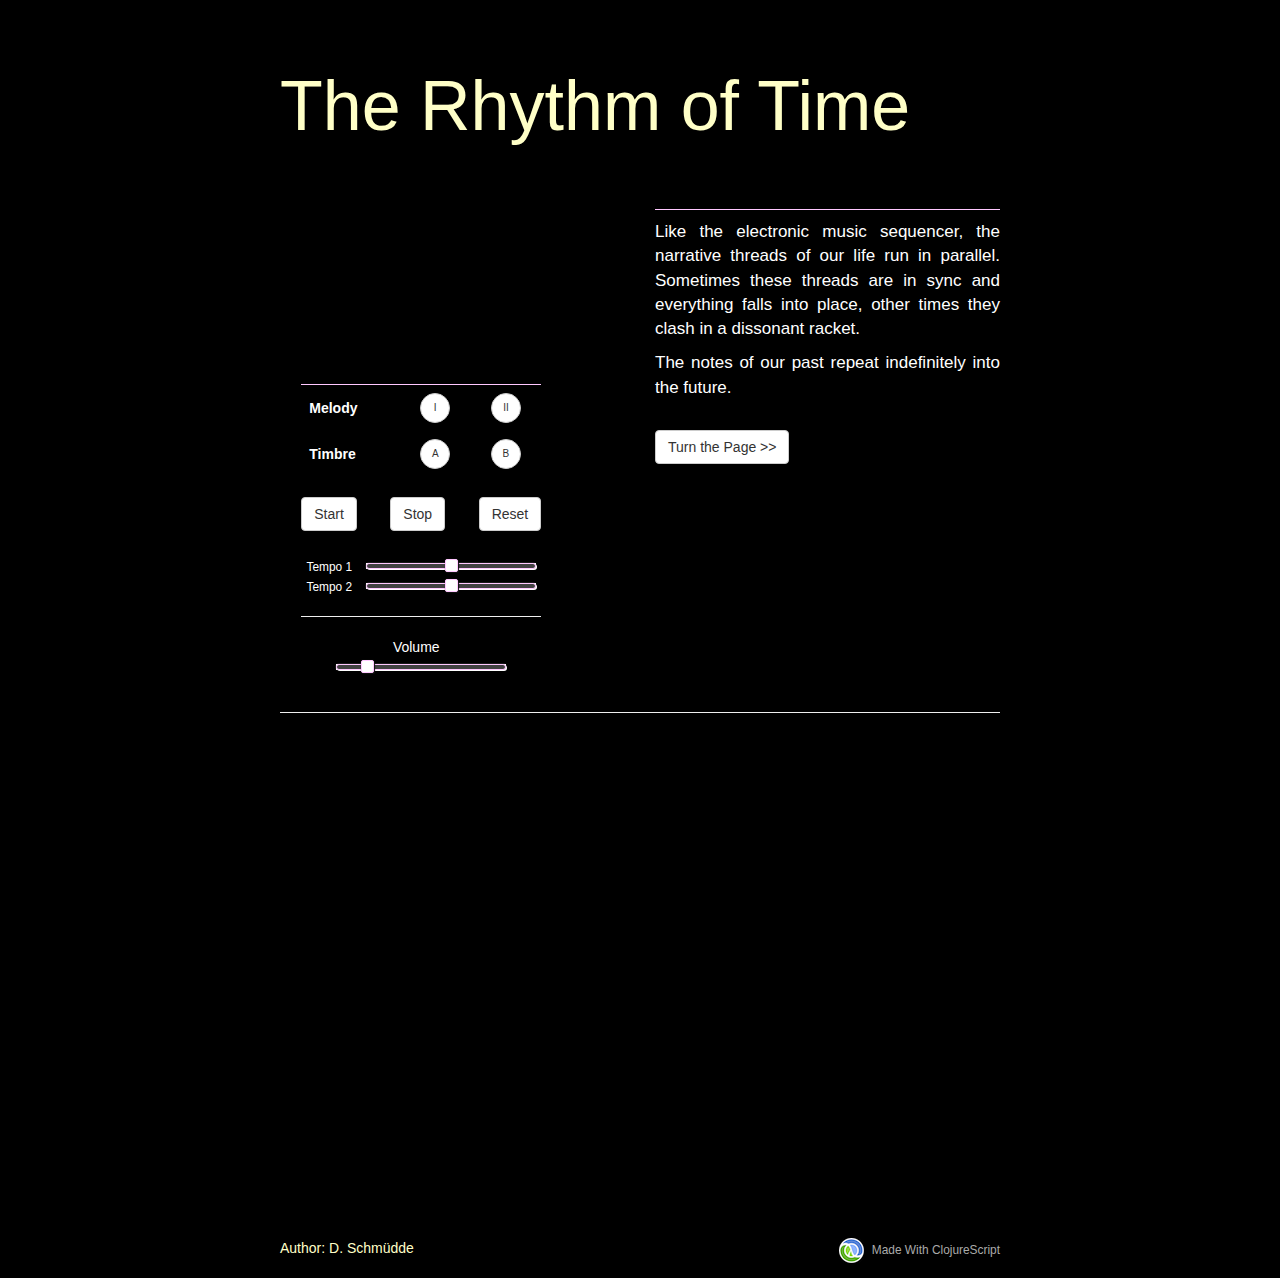
==== commit 9833e704: "footer added" ====
--- a/resources/public/index.html
+++ b/resources/public/index.html
@@ -75,12 +75,12 @@
       </div> <!-- /row -->
 
       <div class="row" id="back-to-sequencer" style="display: none;">
-        <div class="col-xs-8 text-col">
+        <div class="turn-back-col-sm8">
           <p>The notes of our past repeat indefinitely into the future.</p>
-        </div> <!-- /col-xs-8 -->
-        <div class="col-xs-4">
+        </div> <!-- /turn-back-col-sm8 -->
+        <div class="turn-back-col-sm4-xs12">
             <button id="film-button" class="btn btn-default" name="sequencer" type="button" onclick="turnBack();">&lt;&lt; Back to the Sequencer</button>
-        </div> <!-- /col-xs-4 -->
+        </div> <!-- /turn-back-col-sm4-xs12 -->
       </div> <!-- /row -->
 
       <hr />
@@ -92,12 +92,23 @@
           </div>
         </div> <!-- /col-xs-12 -->
       </div> <!-- /row -->
+    </div> <!-- /container -->
 
-      <footer class="footer">
-        <hr />
-        <p>Made With ClojureScript</p>
+
+    <footer>
+      <div class="container">
+        <div class="row">
+          <div class="footer-social-col8-12">
+            <span class="socialIcons" id="logoContainer">
+              <a href="http://www.schmud.de" target="_blank" class="popupShare">Author: D. Schm&uuml;dde</a>
+            </span>
+          </div> <!-- /column -->
+          <div class="footer-clojure-col4 small-title">
+            <img src="img/clojure.png" alt="Clojure Logo" /> &nbsp;<small>Made With ClojureScript</small>
+          </div> <!-- /column -->
+        </div> <!-- /row -->
+      </div> <!-- /container -->
       </footer>
-    </div> <!-- /container -->
 
     <script src="js/interactions.js" type="text/javascript"></script>
     <script src="js/compiled/rhythm_of_time.js" type="text/javascript"></script>
--- a/resources/public/css/main.min.css
+++ b/resources/public/css/main.min.css
@@ -3,4 +3,4 @@
  * Bootstrap v3.3.6 (http://getbootstrap.com)
  * Copyright 2011-2015 Twitter, Inc.
  * Licensed under MIT (https://github.com/twbs/bootstrap/blob/master/LICENSE)
- *//*! normalize.css v3.0.3 | MIT License | github.com/necolas/normalize.css */html{font-family:sans-serif;-ms-text-size-adjust:100%;-webkit-text-size-adjust:100%}body{margin:0}article,aside,details,figcaption,figure,footer,header,hgroup,main,menu,nav,section,summary{display:block}audio,canvas,progress,video{display:inline-block;vertical-align:baseline}audio:not([controls]){display:none;height:0}[hidden],template{display:none}a{background-color:transparent}a:active,a:hover{outline:0}abbr[title]{border-bottom:1px dotted}b,strong{font-weight:bold}dfn{font-style:italic}h1{font-size:2em;margin:.67em 0}mark{background:#ff0;color:#000}small{font-size:80%}sub,sup{font-size:75%;line-height:0;position:relative;vertical-align:baseline}sup{top:-0.5em}sub{bottom:-0.25em}img{border:0}svg:not(:root){overflow:hidden}figure{margin:1em 40px}hr{box-sizing:content-box;height:0}pre{overflow:auto}code,kbd,pre,samp{font-family:monospace,monospace;font-size:1em}button,input,optgroup,select,textarea{color:inherit;font:inherit;margin:0}button{overflow:visible}button,select{text-transform:none}button,html input[type="button"],input[type="reset"],input[type="submit"]{-webkit-appearance:button;cursor:pointer}button[disabled],html input[disabled]{cursor:default}button::-moz-focus-inner,input::-moz-focus-inner{border:0;padding:0}input{line-height:normal}input[type="checkbox"],input[type="radio"]{box-sizing:border-box;padding:0}input[type="number"]::-webkit-inner-spin-button,input[type="number"]::-webkit-outer-spin-button{height:auto}input[type="search"]{-webkit-appearance:textfield;box-sizing:content-box}input[type="search"]::-webkit-search-cancel-button,input[type="search"]::-webkit-search-decoration{-webkit-appearance:none}fieldset{border:1px solid #c0c0c0;margin:0 2px;padding:.35em .625em .75em}legend{border:0;padding:0}textarea{overflow:auto}optgroup{font-weight:bold}table{border-collapse:collapse;border-spacing:0}td,th{padding:0}/*! Source: https://github.com/h5bp/html5-boilerplate/blob/master/src/css/main.css */@media print{*,*:before,*:after{background:transparent !important;color:#000 !important;box-shadow:none !important;text-shadow:none !important}a,a:visited{text-decoration:underline}a[href]:after{content:" (" attr(href) ")"}abbr[title]:after{content:" (" attr(title) ")"}a[href^="#"]:after,a[href^="javascript:"]:after{content:""}pre,blockquote{border:1px solid #999;page-break-inside:avoid}thead{display:table-header-group}tr,img{page-break-inside:avoid}img{max-width:100% !important}p,h2,h3{orphans:3;widows:3}h2,h3{page-break-after:avoid}.navbar{display:none}.btn>.caret,.dropup>.btn>.caret{border-top-color:#000 !important}.label{border:1px solid #000}.table{border-collapse:collapse !important}.table td,.table th{background-color:#fff !important}.table-bordered th,.table-bordered td{border:1px solid #ddd !important}}@font-face{font-family:'Glyphicons Halflings';src:url('../fonts/glyphicons-halflings-regular.eot');src:url('../fonts/glyphicons-halflings-regular.eot?#iefix') format('embedded-opentype'),url('../fonts/glyphicons-halflings-regular.woff2') format('woff2'),url('../fonts/glyphicons-halflings-regular.woff') format('woff'),url('../fonts/glyphicons-halflings-regular.ttf') format('truetype'),url('../fonts/glyphicons-halflings-regular.svg#glyphicons_halflingsregular') format('svg')}.glyphicon{position:relative;top:1px;display:inline-block;font-family:'Glyphicons Halflings';font-style:normal;font-weight:normal;line-height:1;-webkit-font-smoothing:antialiased;-moz-osx-font-smoothing:grayscale}.glyphicon-asterisk:before{content:"\002a"}.glyphicon-plus:before{content:"\002b"}.glyphicon-euro:before,.glyphicon-eur:before{content:"\20ac"}.glyphicon-minus:before{content:"\2212"}.glyphicon-cloud:before{content:"\2601"}.glyphicon-envelope:before{content:"\2709"}.glyphicon-pencil:before{content:"\270f"}.glyphicon-glass:before{content:"\e001"}.glyphicon-music:before{content:"\e002"}.glyphicon-search:before{content:"\e003"}.glyphicon-heart:before{content:"\e005"}.glyphicon-star:before{content:"\e006"}.glyphicon-star-empty:before{content:"\e007"}.glyphicon-user:before{content:"\e008"}.glyphicon-film:before{content:"\e009"}.glyphicon-th-large:before{content:"\e010"}.glyphicon-th:before{content:"\e011"}.glyphicon-th-list:before{content:"\e012"}.glyphicon-ok:before{content:"\e013"}.glyphicon-remove:before{content:"\e014"}.glyphicon-zoom-in:before{content:"\e015"}.glyphicon-zoom-out:before{content:"\e016"}.glyphicon-off:before{content:"\e017"}.glyphicon-signal:before{content:"\e018"}.glyphicon-cog:before{content:"\e019"}.glyphicon-trash:before{content:"\e020"}.glyphicon-home:before{content:"\e021"}.glyphicon-file:before{content:"\e022"}.glyphicon-time:before{content:"\e023"}.glyphicon-road:before{content:"\e024"}.glyphicon-download-alt:before{content:"\e025"}.glyphicon-download:before{content:"\e026"}.glyphicon-upload:before{content:"\e027"}.glyphicon-inbox:before{content:"\e028"}.glyphicon-play-circle:before{content:"\e029"}.glyphicon-repeat:before{content:"\e030"}.glyphicon-refresh:before{content:"\e031"}.glyphicon-list-alt:before{content:"\e032"}.glyphicon-lock:before{content:"\e033"}.glyphicon-flag:before{content:"\e034"}.glyphicon-headphones:before{content:"\e035"}.glyphicon-volume-off:before{content:"\e036"}.glyphicon-volume-down:before{content:"\e037"}.glyphicon-volume-up:before{content:"\e038"}.glyphicon-qrcode:before{content:"\e039"}.glyphicon-barcode:before{content:"\e040"}.glyphicon-tag:before{content:"\e041"}.glyphicon-tags:before{content:"\e042"}.glyphicon-book:before{content:"\e043"}.glyphicon-bookmark:before{content:"\e044"}.glyphicon-print:before{content:"\e045"}.glyphicon-camera:before{content:"\e046"}.glyphicon-font:before{content:"\e047"}.glyphicon-bold:before{content:"\e048"}.glyphicon-italic:before{content:"\e049"}.glyphicon-text-height:before{content:"\e050"}.glyphicon-text-width:before{content:"\e051"}.glyphicon-align-left:before{content:"\e052"}.glyphicon-align-center:before{content:"\e053"}.glyphicon-align-right:before{content:"\e054"}.glyphicon-align-justify:before{content:"\e055"}.glyphicon-list:before{content:"\e056"}.glyphicon-indent-left:before{content:"\e057"}.glyphicon-indent-right:before{content:"\e058"}.glyphicon-facetime-video:before{content:"\e059"}.glyphicon-picture:before{content:"\e060"}.glyphicon-map-marker:before{content:"\e062"}.glyphicon-adjust:before{content:"\e063"}.glyphicon-tint:before{content:"\e064"}.glyphicon-edit:before{content:"\e065"}.glyphicon-share:before{content:"\e066"}.glyphicon-check:before{content:"\e067"}.glyphicon-move:before{content:"\e068"}.glyphicon-step-backward:before{content:"\e069"}.glyphicon-fast-backward:before{content:"\e070"}.glyphicon-backward:before{content:"\e071"}.glyphicon-play:before{content:"\e072"}.glyphicon-pause:before{content:"\e073"}.glyphicon-stop:before{content:"\e074"}.glyphicon-forward:before{content:"\e075"}.glyphicon-fast-forward:before{content:"\e076"}.glyphicon-step-forward:before{content:"\e077"}.glyphicon-eject:before{content:"\e078"}.glyphicon-chevron-left:before{content:"\e079"}.glyphicon-chevron-right:before{content:"\e080"}.glyphicon-plus-sign:before{content:"\e081"}.glyphicon-minus-sign:before{content:"\e082"}.glyphicon-remove-sign:before{content:"\e083"}.glyphicon-ok-sign:before{content:"\e084"}.glyphicon-question-sign:before{content:"\e085"}.glyphicon-info-sign:before{content:"\e086"}.glyphicon-screenshot:before{content:"\e087"}.glyphicon-remove-circle:before{content:"\e088"}.glyphicon-ok-circle:before{content:"\e089"}.glyphicon-ban-circle:before{content:"\e090"}.glyphicon-arrow-left:before{content:"\e091"}.glyphicon-arrow-right:before{content:"\e092"}.glyphicon-arrow-up:before{content:"\e093"}.glyphicon-arrow-down:before{content:"\e094"}.glyphicon-share-alt:before{content:"\e095"}.glyphicon-resize-full:before{content:"\e096"}.glyphicon-resize-small:before{content:"\e097"}.glyphicon-exclamation-sign:before{content:"\e101"}.glyphicon-gift:before{content:"\e102"}.glyphicon-leaf:before{content:"\e103"}.glyphicon-fire:before{content:"\e104"}.glyphicon-eye-open:before{content:"\e105"}.glyphicon-eye-close:before{content:"\e106"}.glyphicon-warning-sign:before{content:"\e107"}.glyphicon-plane:before{content:"\e108"}.glyphicon-calendar:before{content:"\e109"}.glyphicon-random:before{content:"\e110"}.glyphicon-comment:before{content:"\e111"}.glyphicon-magnet:before{content:"\e112"}.glyphicon-chevron-up:before{content:"\e113"}.glyphicon-chevron-down:before{content:"\e114"}.glyphicon-retweet:before{content:"\e115"}.glyphicon-shopping-cart:before{content:"\e116"}.glyphicon-folder-close:before{content:"\e117"}.glyphicon-folder-open:before{content:"\e118"}.glyphicon-resize-vertical:before{content:"\e119"}.glyphicon-resize-horizontal:before{content:"\e120"}.glyphicon-hdd:before{content:"\e121"}.glyphicon-bullhorn:before{content:"\e122"}.glyphicon-bell:before{content:"\e123"}.glyphicon-certificate:before{content:"\e124"}.glyphicon-thumbs-up:before{content:"\e125"}.glyphicon-thumbs-down:before{content:"\e126"}.glyphicon-hand-right:before{content:"\e127"}.glyphicon-hand-left:before{content:"\e128"}.glyphicon-hand-up:before{content:"\e129"}.glyphicon-hand-down:before{content:"\e130"}.glyphicon-circle-arrow-right:before{content:"\e131"}.glyphicon-circle-arrow-left:before{content:"\e132"}.glyphicon-circle-arrow-up:before{content:"\e133"}.glyphicon-circle-arrow-down:before{content:"\e134"}.glyphicon-globe:before{content:"\e135"}.glyphicon-wrench:before{content:"\e136"}.glyphicon-tasks:before{content:"\e137"}.glyphicon-filter:before{content:"\e138"}.glyphicon-briefcase:before{content:"\e139"}.glyphicon-fullscreen:before{content:"\e140"}.glyphicon-dashboard:before{content:"\e141"}.glyphicon-paperclip:before{content:"\e142"}.glyphicon-heart-empty:before{content:"\e143"}.glyphicon-link:before{content:"\e144"}.glyphicon-phone:before{content:"\e145"}.glyphicon-pushpin:before{content:"\e146"}.glyphicon-usd:before{content:"\e148"}.glyphicon-gbp:before{content:"\e149"}.glyphicon-sort:before{content:"\e150"}.glyphicon-sort-by-alphabet:before{content:"\e151"}.glyphicon-sort-by-alphabet-alt:before{content:"\e152"}.glyphicon-sort-by-order:before{content:"\e153"}.glyphicon-sort-by-order-alt:before{content:"\e154"}.glyphicon-sort-by-attributes:before{content:"\e155"}.glyphicon-sort-by-attributes-alt:before{content:"\e156"}.glyphicon-unchecked:before{content:"\e157"}.glyphicon-expand:before{content:"\e158"}.glyphicon-collapse-down:before{content:"\e159"}.glyphicon-collapse-up:before{content:"\e160"}.glyphicon-log-in:before{content:"\e161"}.glyphicon-flash:before{content:"\e162"}.glyphicon-log-out:before{content:"\e163"}.glyphicon-new-window:before{content:"\e164"}.glyphicon-record:before{content:"\e165"}.glyphicon-save:before{content:"\e166"}.glyphicon-open:before{content:"\e167"}.glyphicon-saved:before{content:"\e168"}.glyphicon-import:before{content:"\e169"}.glyphicon-export:before{content:"\e170"}.glyphicon-send:before{content:"\e171"}.glyphicon-floppy-disk:before{content:"\e172"}.glyphicon-floppy-saved:before{content:"\e173"}.glyphicon-floppy-remove:before{content:"\e174"}.glyphicon-floppy-save:before{content:"\e175"}.glyphicon-floppy-open:before{content:"\e176"}.glyphicon-credit-card:before{content:"\e177"}.glyphicon-transfer:before{content:"\e178"}.glyphicon-cutlery:before{content:"\e179"}.glyphicon-header:before{content:"\e180"}.glyphicon-compressed:before{content:"\e181"}.glyphicon-earphone:before{content:"\e182"}.glyphicon-phone-alt:before{content:"\e183"}.glyphicon-tower:before{content:"\e184"}.glyphicon-stats:before{content:"\e185"}.glyphicon-sd-video:before{content:"\e186"}.glyphicon-hd-video:before{content:"\e187"}.glyphicon-subtitles:before{content:"\e188"}.glyphicon-sound-stereo:before{content:"\e189"}.glyphicon-sound-dolby:before{content:"\e190"}.glyphicon-sound-5-1:before{content:"\e191"}.glyphicon-sound-6-1:before{content:"\e192"}.glyphicon-sound-7-1:before{content:"\e193"}.glyphicon-copyright-mark:before{content:"\e194"}.glyphicon-registration-mark:before{content:"\e195"}.glyphicon-cloud-download:before{content:"\e197"}.glyphicon-cloud-upload:before{content:"\e198"}.glyphicon-tree-conifer:before{content:"\e199"}.glyphicon-tree-deciduous:before{content:"\e200"}.glyphicon-cd:before{content:"\e201"}.glyphicon-save-file:before{content:"\e202"}.glyphicon-open-file:before{content:"\e203"}.glyphicon-level-up:before{content:"\e204"}.glyphicon-copy:before{content:"\e205"}.glyphicon-paste:before{content:"\e206"}.glyphicon-alert:before{content:"\e209"}.glyphicon-equalizer:before{content:"\e210"}.glyphicon-king:before{content:"\e211"}.glyphicon-queen:before{content:"\e212"}.glyphicon-pawn:before{content:"\e213"}.glyphicon-bishop:before{content:"\e214"}.glyphicon-knight:before{content:"\e215"}.glyphicon-baby-formula:before{content:"\e216"}.glyphicon-tent:before{content:"\26fa"}.glyphicon-blackboard:before{content:"\e218"}.glyphicon-bed:before{content:"\e219"}.glyphicon-apple:before{content:"\f8ff"}.glyphicon-erase:before{content:"\e221"}.glyphicon-hourglass:before{content:"\231b"}.glyphicon-lamp:before{content:"\e223"}.glyphicon-duplicate:before{content:"\e224"}.glyphicon-piggy-bank:before{content:"\e225"}.glyphicon-scissors:before{content:"\e226"}.glyphicon-bitcoin:before{content:"\e227"}.glyphicon-btc:before{content:"\e227"}.glyphicon-xbt:before{content:"\e227"}.glyphicon-yen:before{content:"\00a5"}.glyphicon-jpy:before{content:"\00a5"}.glyphicon-ruble:before{content:"\20bd"}.glyphicon-rub:before{content:"\20bd"}.glyphicon-scale:before{content:"\e230"}.glyphicon-ice-lolly:before{content:"\e231"}.glyphicon-ice-lolly-tasted:before{content:"\e232"}.glyphicon-education:before{content:"\e233"}.glyphicon-option-horizontal:before{content:"\e234"}.glyphicon-option-vertical:before{content:"\e235"}.glyphicon-menu-hamburger:before{content:"\e236"}.glyphicon-modal-window:before{content:"\e237"}.glyphicon-oil:before{content:"\e238"}.glyphicon-grain:before{content:"\e239"}.glyphicon-sunglasses:before{content:"\e240"}.glyphicon-text-size:before{content:"\e241"}.glyphicon-text-color:before{content:"\e242"}.glyphicon-text-background:before{content:"\e243"}.glyphicon-object-align-top:before{content:"\e244"}.glyphicon-object-align-bottom:before{content:"\e245"}.glyphicon-object-align-horizontal:before{content:"\e246"}.glyphicon-object-align-left:before{content:"\e247"}.glyphicon-object-align-vertical:before{content:"\e248"}.glyphicon-object-align-right:before{content:"\e249"}.glyphicon-triangle-right:before{content:"\e250"}.glyphicon-triangle-left:before{content:"\e251"}.glyphicon-triangle-bottom:before{content:"\e252"}.glyphicon-triangle-top:before{content:"\e253"}.glyphicon-console:before{content:"\e254"}.glyphicon-superscript:before{content:"\e255"}.glyphicon-subscript:before{content:"\e256"}.glyphicon-menu-left:before{content:"\e257"}.glyphicon-menu-right:before{content:"\e258"}.glyphicon-menu-down:before{content:"\e259"}.glyphicon-menu-up:before{content:"\e260"}*{-webkit-box-sizing:border-box;-moz-box-sizing:border-box;box-sizing:border-box}*:before,*:after{-webkit-box-sizing:border-box;-moz-box-sizing:border-box;box-sizing:border-box}html{font-size:10px;-webkit-tap-highlight-color:rgba(0,0,0,0)}body{font-family:"Helvetica Neue",Helvetica,Arial,sans-serif;font-size:14px;line-height:1.428571429;color:#333;background-color:#fff}input,button,select,textarea{font-family:inherit;font-size:inherit;line-height:inherit}a{color:#337ab7;text-decoration:none}a:hover,a:focus{color:#23527c;text-decoration:underline}a:focus{outline:thin dotted;outline:5px auto -webkit-focus-ring-color;outline-offset:-2px}figure{margin:0}img{vertical-align:middle}.img-responsive,.thumbnail>img,.thumbnail a>img,.carousel-inner>.item>img,.carousel-inner>.item>a>img{display:block;max-width:100%;height:auto}.img-rounded{border-radius:6px}.img-thumbnail{padding:4px;line-height:1.428571429;background-color:#fff;border:1px solid #ddd;border-radius:4px;-webkit-transition:all .2s ease-in-out;-o-transition:all .2s ease-in-out;transition:all .2s ease-in-out;display:inline-block;max-width:100%;height:auto}.img-circle{border-radius:50%}hr{margin-top:20px;margin-bottom:20px;border:0;border-top:1px solid #eee}.sr-only{position:absolute;width:1px;height:1px;margin:-1px;padding:0;overflow:hidden;clip:rect(0, 0, 0, 0);border:0}.sr-only-focusable:active,.sr-only-focusable:focus{position:static;width:auto;height:auto;margin:0;overflow:visible;clip:auto}[role="button"]{cursor:pointer}h1,h2,h3,h4,h5,h6,.h1,.h2,.h3,.h4,.h5,.h6{font-family:inherit;font-weight:500;line-height:1.1;color:inherit}h1 small,h2 small,h3 small,h4 small,h5 small,h6 small,.h1 small,.h2 small,.h3 small,.h4 small,.h5 small,.h6 small,h1 .small,h2 .small,h3 .small,h4 .small,h5 .small,h6 .small,.h1 .small,.h2 .small,.h3 .small,.h4 .small,.h5 .small,.h6 .small{font-weight:normal;line-height:1;color:#777}h1,.h1,h2,.h2,h3,.h3{margin-top:20px;margin-bottom:10px}h1 small,.h1 small,h2 small,.h2 small,h3 small,.h3 small,h1 .small,.h1 .small,h2 .small,.h2 .small,h3 .small,.h3 .small{font-size:65%}h4,.h4,h5,.h5,h6,.h6{margin-top:10px;margin-bottom:10px}h4 small,.h4 small,h5 small,.h5 small,h6 small,.h6 small,h4 .small,.h4 .small,h5 .small,.h5 .small,h6 .small,.h6 .small{font-size:75%}h1,.h1{font-size:36px}h2,.h2{font-size:30px}h3,.h3{font-size:24px}h4,.h4{font-size:18px}h5,.h5{font-size:14px}h6,.h6{font-size:12px}p{margin:0 0 10px}.lead{margin-bottom:20px;font-size:16px;font-weight:300;line-height:1.4}@media (min-width:768px){.lead{font-size:21px}}small,.small{font-size:85%}mark,.mark{background-color:#fcf8e3;padding:.2em}.text-left{text-align:left}.text-right{text-align:right}.text-center{text-align:center}.text-justify{text-align:justify}.text-nowrap{white-space:nowrap}.text-lowercase{text-transform:lowercase}.text-uppercase{text-transform:uppercase}.text-capitalize{text-transform:capitalize}.text-muted{color:#777}.text-primary{color:#337ab7}a.text-primary:hover,a.text-primary:focus{color:#286090}.text-success{color:#3c763d}a.text-success:hover,a.text-success:focus{color:#2b542c}.text-info{color:#31708f}a.text-info:hover,a.text-info:focus{color:#245269}.text-warning{color:#8a6d3b}a.text-warning:hover,a.text-warning:focus{color:#66512c}.text-danger{color:#a94442}a.text-danger:hover,a.text-danger:focus{color:#843534}.bg-primary{color:#fff;background-color:#337ab7}a.bg-primary:hover,a.bg-primary:focus{background-color:#286090}.bg-success{background-color:#dff0d8}a.bg-success:hover,a.bg-success:focus{background-color:#c1e2b3}.bg-info{background-color:#d9edf7}a.bg-info:hover,a.bg-info:focus{background-color:#afd9ee}.bg-warning{background-color:#fcf8e3}a.bg-warning:hover,a.bg-warning:focus{background-color:#f7ecb5}.bg-danger{background-color:#f2dede}a.bg-danger:hover,a.bg-danger:focus{background-color:#e4b9b9}.page-header{padding-bottom:9px;margin:40px 0 20px;border-bottom:1px solid #eee}ul,ol{margin-top:0;margin-bottom:10px}ul ul,ol ul,ul ol,ol ol{margin-bottom:0}.list-unstyled{padding-left:0;list-style:none}.list-inline{padding-left:0;list-style:none;margin-left:-5px}.list-inline>li{display:inline-block;padding-left:5px;padding-right:5px}dl{margin-top:0;margin-bottom:20px}dt,dd{line-height:1.428571429}dt{font-weight:bold}dd{margin-left:0}@media (min-width:768px){.dl-horizontal dt{float:left;width:160px;clear:left;text-align:right;overflow:hidden;text-overflow:ellipsis;white-space:nowrap}.dl-horizontal dd{margin-left:180px}}abbr[title],abbr[data-original-title]{cursor:help;border-bottom:1px dotted #777}.initialism{font-size:90%;text-transform:uppercase}blockquote{padding:10px 20px;margin:0 0 20px;font-size:17.5px;border-left:5px solid #eee}blockquote p:last-child,blockquote ul:last-child,blockquote ol:last-child{margin-bottom:0}blockquote footer,blockquote small,blockquote .small{display:block;font-size:80%;line-height:1.428571429;color:#777}blockquote footer:before,blockquote small:before,blockquote .small:before{content:'\2014 \00A0'}.blockquote-reverse,blockquote.pull-right{padding-right:15px;padding-left:0;border-right:5px solid #eee;border-left:0;text-align:right}.blockquote-reverse footer:before,blockquote.pull-right footer:before,.blockquote-reverse small:before,blockquote.pull-right small:before,.blockquote-reverse .small:before,blockquote.pull-right .small:before{content:''}.blockquote-reverse footer:after,blockquote.pull-right footer:after,.blockquote-reverse small:after,blockquote.pull-right small:after,.blockquote-reverse .small:after,blockquote.pull-right .small:after{content:'\00A0 \2014'}address{margin-bottom:20px;font-style:normal;line-height:1.428571429}code,kbd,pre,samp{font-family:Menlo,Monaco,Consolas,"Courier New",monospace}code{padding:2px 4px;font-size:90%;color:#c7254e;background-color:#f9f2f4;border-radius:4px}kbd{padding:2px 4px;font-size:90%;color:#fff;background-color:#333;border-radius:3px;box-shadow:inset 0 -1px 0 rgba(0,0,0,0.25)}kbd kbd{padding:0;font-size:100%;font-weight:bold;box-shadow:none}pre{display:block;padding:9.5px;margin:0 0 10px;font-size:13px;line-height:1.428571429;word-break:break-all;word-wrap:break-word;color:#333;background-color:#f5f5f5;border:1px solid #ccc;border-radius:4px}pre code{padding:0;font-size:inherit;color:inherit;white-space:pre-wrap;background-color:transparent;border-radius:0}.pre-scrollable{max-height:340px;overflow-y:scroll}.container{margin-right:auto;margin-left:auto;padding-left:15px;padding-right:15px}@media (min-width:768px){.container{width:750px}}@media (min-width:992px){.container{width:970px}}@media (min-width:1200px){.container{width:1170px}}.container-fluid{margin-right:auto;margin-left:auto;padding-left:15px;padding-right:15px}.row{margin-left:-15px;margin-right:-15px}.col-xs-1, .col-sm-1, .col-md-1, .col-lg-1, .col-xs-2, .col-sm-2, .col-md-2, .col-lg-2, .col-xs-3, .col-sm-3, .col-md-3, .col-lg-3, .col-xs-4, .col-sm-4, .col-md-4, .col-lg-4, .col-xs-5, .col-sm-5, .col-md-5, .col-lg-5, .col-xs-6, .col-sm-6, .col-md-6, .col-lg-6, .col-xs-7, .col-sm-7, .col-md-7, .col-lg-7, .col-xs-8, .col-sm-8, .col-md-8, .col-lg-8, .col-xs-9, .col-sm-9, .col-md-9, .col-lg-9, .col-xs-10, .col-sm-10, .col-md-10, .col-lg-10, .col-xs-11, .col-sm-11, .col-md-11, .col-lg-11, .col-xs-12, .col-sm-12, .col-md-12, .col-lg-12{position:relative;min-height:1px;padding-left:15px;padding-right:15px}.col-xs-1, .col-xs-2, .col-xs-3, .col-xs-4, .col-xs-5, .col-xs-6, .col-xs-7, .col-xs-8, .col-xs-9, .col-xs-10, .col-xs-11, .col-xs-12{float:left}.col-xs-12{width:100%}.col-xs-11{width:91.66666666666666%}.col-xs-10{width:83.33333333333334%}.col-xs-9{width:75%}.col-xs-8{width:66.66666666666666%}.col-xs-7{width:58.333333333333336%}.col-xs-6{width:50%}.col-xs-5{width:41.66666666666667%}.col-xs-4{width:33.33333333333333%}.col-xs-3{width:25%}.col-xs-2{width:16.666666666666664%}.col-xs-1{width:8.333333333333332%}.col-xs-pull-12{right:100%}.col-xs-pull-11{right:91.66666666666666%}.col-xs-pull-10{right:83.33333333333334%}.col-xs-pull-9{right:75%}.col-xs-pull-8{right:66.66666666666666%}.col-xs-pull-7{right:58.333333333333336%}.col-xs-pull-6{right:50%}.col-xs-pull-5{right:41.66666666666667%}.col-xs-pull-4{right:33.33333333333333%}.col-xs-pull-3{right:25%}.col-xs-pull-2{right:16.666666666666664%}.col-xs-pull-1{right:8.333333333333332%}.col-xs-pull-0{right:auto}.col-xs-push-12{left:100%}.col-xs-push-11{left:91.66666666666666%}.col-xs-push-10{left:83.33333333333334%}.col-xs-push-9{left:75%}.col-xs-push-8{left:66.66666666666666%}.col-xs-push-7{left:58.333333333333336%}.col-xs-push-6{left:50%}.col-xs-push-5{left:41.66666666666667%}.col-xs-push-4{left:33.33333333333333%}.col-xs-push-3{left:25%}.col-xs-push-2{left:16.666666666666664%}.col-xs-push-1{left:8.333333333333332%}.col-xs-push-0{left:auto}.col-xs-offset-12{margin-left:100%}.col-xs-offset-11{margin-left:91.66666666666666%}.col-xs-offset-10{margin-left:83.33333333333334%}.col-xs-offset-9{margin-left:75%}.col-xs-offset-8{margin-left:66.66666666666666%}.col-xs-offset-7{margin-left:58.333333333333336%}.col-xs-offset-6{margin-left:50%}.col-xs-offset-5{margin-left:41.66666666666667%}.col-xs-offset-4{margin-left:33.33333333333333%}.col-xs-offset-3{margin-left:25%}.col-xs-offset-2{margin-left:16.666666666666664%}.col-xs-offset-1{margin-left:8.333333333333332%}.col-xs-offset-0{margin-left:0}@media (min-width:768px){.col-sm-1, .col-sm-2, .col-sm-3, .col-sm-4, .col-sm-5, .col-sm-6, .col-sm-7, .col-sm-8, .col-sm-9, .col-sm-10, .col-sm-11, .col-sm-12{float:left}.col-sm-12{width:100%}.col-sm-11{width:91.66666666666666%}.col-sm-10{width:83.33333333333334%}.col-sm-9{width:75%}.col-sm-8{width:66.66666666666666%}.col-sm-7{width:58.333333333333336%}.col-sm-6{width:50%}.col-sm-5{width:41.66666666666667%}.col-sm-4{width:33.33333333333333%}.col-sm-3{width:25%}.col-sm-2{width:16.666666666666664%}.col-sm-1{width:8.333333333333332%}.col-sm-pull-12{right:100%}.col-sm-pull-11{right:91.66666666666666%}.col-sm-pull-10{right:83.33333333333334%}.col-sm-pull-9{right:75%}.col-sm-pull-8{right:66.66666666666666%}.col-sm-pull-7{right:58.333333333333336%}.col-sm-pull-6{right:50%}.col-sm-pull-5{right:41.66666666666667%}.col-sm-pull-4{right:33.33333333333333%}.col-sm-pull-3{right:25%}.col-sm-pull-2{right:16.666666666666664%}.col-sm-pull-1{right:8.333333333333332%}.col-sm-pull-0{right:auto}.col-sm-push-12{left:100%}.col-sm-push-11{left:91.66666666666666%}.col-sm-push-10{left:83.33333333333334%}.col-sm-push-9{left:75%}.col-sm-push-8{left:66.66666666666666%}.col-sm-push-7{left:58.333333333333336%}.col-sm-push-6{left:50%}.col-sm-push-5{left:41.66666666666667%}.col-sm-push-4{left:33.33333333333333%}.col-sm-push-3{left:25%}.col-sm-push-2{left:16.666666666666664%}.col-sm-push-1{left:8.333333333333332%}.col-sm-push-0{left:auto}.col-sm-offset-12{margin-left:100%}.col-sm-offset-11{margin-left:91.66666666666666%}.col-sm-offset-10{margin-left:83.33333333333334%}.col-sm-offset-9{margin-left:75%}.col-sm-offset-8{margin-left:66.66666666666666%}.col-sm-offset-7{margin-left:58.333333333333336%}.col-sm-offset-6{margin-left:50%}.col-sm-offset-5{margin-left:41.66666666666667%}.col-sm-offset-4{margin-left:33.33333333333333%}.col-sm-offset-3{margin-left:25%}.col-sm-offset-2{margin-left:16.666666666666664%}.col-sm-offset-1{margin-left:8.333333333333332%}.col-sm-offset-0{margin-left:0}}@media (min-width:992px){.col-md-1, .col-md-2, .col-md-3, .col-md-4, .col-md-5, .col-md-6, .col-md-7, .col-md-8, .col-md-9, .col-md-10, .col-md-11, .col-md-12{float:left}.col-md-12{width:100%}.col-md-11{width:91.66666666666666%}.col-md-10{width:83.33333333333334%}.col-md-9{width:75%}.col-md-8{width:66.66666666666666%}.col-md-7{width:58.333333333333336%}.col-md-6{width:50%}.col-md-5{width:41.66666666666667%}.col-md-4{width:33.33333333333333%}.col-md-3{width:25%}.col-md-2{width:16.666666666666664%}.col-md-1{width:8.333333333333332%}.col-md-pull-12{right:100%}.col-md-pull-11{right:91.66666666666666%}.col-md-pull-10{right:83.33333333333334%}.col-md-pull-9{right:75%}.col-md-pull-8{right:66.66666666666666%}.col-md-pull-7{right:58.333333333333336%}.col-md-pull-6{right:50%}.col-md-pull-5{right:41.66666666666667%}.col-md-pull-4{right:33.33333333333333%}.col-md-pull-3{right:25%}.col-md-pull-2{right:16.666666666666664%}.col-md-pull-1{right:8.333333333333332%}.col-md-pull-0{right:auto}.col-md-push-12{left:100%}.col-md-push-11{left:91.66666666666666%}.col-md-push-10{left:83.33333333333334%}.col-md-push-9{left:75%}.col-md-push-8{left:66.66666666666666%}.col-md-push-7{left:58.333333333333336%}.col-md-push-6{left:50%}.col-md-push-5{left:41.66666666666667%}.col-md-push-4{left:33.33333333333333%}.col-md-push-3{left:25%}.col-md-push-2{left:16.666666666666664%}.col-md-push-1{left:8.333333333333332%}.col-md-push-0{left:auto}.col-md-offset-12{margin-left:100%}.col-md-offset-11{margin-left:91.66666666666666%}.col-md-offset-10{margin-left:83.33333333333334%}.col-md-offset-9{margin-left:75%}.col-md-offset-8{margin-left:66.66666666666666%}.col-md-offset-7{margin-left:58.333333333333336%}.col-md-offset-6{margin-left:50%}.col-md-offset-5{margin-left:41.66666666666667%}.col-md-offset-4{margin-left:33.33333333333333%}.col-md-offset-3{margin-left:25%}.col-md-offset-2{margin-left:16.666666666666664%}.col-md-offset-1{margin-left:8.333333333333332%}.col-md-offset-0{margin-left:0}}@media (min-width:1200px){.col-lg-1, .col-lg-2, .col-lg-3, .col-lg-4, .col-lg-5, .col-lg-6, .col-lg-7, .col-lg-8, .col-lg-9, .col-lg-10, .col-lg-11, .col-lg-12{float:left}.col-lg-12{width:100%}.col-lg-11{width:91.66666666666666%}.col-lg-10{width:83.33333333333334%}.col-lg-9{width:75%}.col-lg-8{width:66.66666666666666%}.col-lg-7{width:58.333333333333336%}.col-lg-6{width:50%}.col-lg-5{width:41.66666666666667%}.col-lg-4{width:33.33333333333333%}.col-lg-3{width:25%}.col-lg-2{width:16.666666666666664%}.col-lg-1{width:8.333333333333332%}.col-lg-pull-12{right:100%}.col-lg-pull-11{right:91.66666666666666%}.col-lg-pull-10{right:83.33333333333334%}.col-lg-pull-9{right:75%}.col-lg-pull-8{right:66.66666666666666%}.col-lg-pull-7{right:58.333333333333336%}.col-lg-pull-6{right:50%}.col-lg-pull-5{right:41.66666666666667%}.col-lg-pull-4{right:33.33333333333333%}.col-lg-pull-3{right:25%}.col-lg-pull-2{right:16.666666666666664%}.col-lg-pull-1{right:8.333333333333332%}.col-lg-pull-0{right:auto}.col-lg-push-12{left:100%}.col-lg-push-11{left:91.66666666666666%}.col-lg-push-10{left:83.33333333333334%}.col-lg-push-9{left:75%}.col-lg-push-8{left:66.66666666666666%}.col-lg-push-7{left:58.333333333333336%}.col-lg-push-6{left:50%}.col-lg-push-5{left:41.66666666666667%}.col-lg-push-4{left:33.33333333333333%}.col-lg-push-3{left:25%}.col-lg-push-2{left:16.666666666666664%}.col-lg-push-1{left:8.333333333333332%}.col-lg-push-0{left:auto}.col-lg-offset-12{margin-left:100%}.col-lg-offset-11{margin-left:91.66666666666666%}.col-lg-offset-10{margin-left:83.33333333333334%}.col-lg-offset-9{margin-left:75%}.col-lg-offset-8{margin-left:66.66666666666666%}.col-lg-offset-7{margin-left:58.333333333333336%}.col-lg-offset-6{margin-left:50%}.col-lg-offset-5{margin-left:41.66666666666667%}.col-lg-offset-4{margin-left:33.33333333333333%}.col-lg-offset-3{margin-left:25%}.col-lg-offset-2{margin-left:16.666666666666664%}.col-lg-offset-1{margin-left:8.333333333333332%}.col-lg-offset-0{margin-left:0}}table{background-color:transparent}caption{padding-top:8px;padding-bottom:8px;color:#777;text-align:left}th{text-align:left}.table{width:100%;max-width:100%;margin-bottom:20px}.table>thead>tr>th,.table>tbody>tr>th,.table>tfoot>tr>th,.table>thead>tr>td,.table>tbody>tr>td,.table>tfoot>tr>td{padding:8px;line-height:1.428571429;vertical-align:top;border-top:1px solid #ddd}.table>thead>tr>th{vertical-align:bottom;border-bottom:2px solid #ddd}.table>caption+thead>tr:first-child>th,.table>colgroup+thead>tr:first-child>th,.table>thead:first-child>tr:first-child>th,.table>caption+thead>tr:first-child>td,.table>colgroup+thead>tr:first-child>td,.table>thead:first-child>tr:first-child>td{border-top:0}.table>tbody+tbody{border-top:2px solid #ddd}.table .table{background-color:#fff}.table-condensed>thead>tr>th,.table-condensed>tbody>tr>th,.table-condensed>tfoot>tr>th,.table-condensed>thead>tr>td,.table-condensed>tbody>tr>td,.table-condensed>tfoot>tr>td{padding:5px}.table-bordered{border:1px solid #ddd}.table-bordered>thead>tr>th,.table-bordered>tbody>tr>th,.table-bordered>tfoot>tr>th,.table-bordered>thead>tr>td,.table-bordered>tbody>tr>td,.table-bordered>tfoot>tr>td{border:1px solid #ddd}.table-bordered>thead>tr>th,.table-bordered>thead>tr>td{border-bottom-width:2px}.table-striped>tbody>tr:nth-of-type(odd){background-color:#f9f9f9}.table-hover>tbody>tr:hover{background-color:#f5f5f5}table col[class*="col-"]{position:static;float:none;display:table-column}table td[class*="col-"],table th[class*="col-"]{position:static;float:none;display:table-cell}.table>thead>tr>td.active,.table>tbody>tr>td.active,.table>tfoot>tr>td.active,.table>thead>tr>th.active,.table>tbody>tr>th.active,.table>tfoot>tr>th.active,.table>thead>tr.active>td,.table>tbody>tr.active>td,.table>tfoot>tr.active>td,.table>thead>tr.active>th,.table>tbody>tr.active>th,.table>tfoot>tr.active>th{background-color:#f5f5f5}.table-hover>tbody>tr>td.active:hover,.table-hover>tbody>tr>th.active:hover,.table-hover>tbody>tr.active:hover>td,.table-hover>tbody>tr:hover>.active,.table-hover>tbody>tr.active:hover>th{background-color:#e8e8e8}.table>thead>tr>td.success,.table>tbody>tr>td.success,.table>tfoot>tr>td.success,.table>thead>tr>th.success,.table>tbody>tr>th.success,.table>tfoot>tr>th.success,.table>thead>tr.success>td,.table>tbody>tr.success>td,.table>tfoot>tr.success>td,.table>thead>tr.success>th,.table>tbody>tr.success>th,.table>tfoot>tr.success>th{background-color:#dff0d8}.table-hover>tbody>tr>td.success:hover,.table-hover>tbody>tr>th.success:hover,.table-hover>tbody>tr.success:hover>td,.table-hover>tbody>tr:hover>.success,.table-hover>tbody>tr.success:hover>th{background-color:#d0e9c6}.table>thead>tr>td.info,.table>tbody>tr>td.info,.table>tfoot>tr>td.info,.table>thead>tr>th.info,.table>tbody>tr>th.info,.table>tfoot>tr>th.info,.table>thead>tr.info>td,.table>tbody>tr.info>td,.table>tfoot>tr.info>td,.table>thead>tr.info>th,.table>tbody>tr.info>th,.table>tfoot>tr.info>th{background-color:#d9edf7}.table-hover>tbody>tr>td.info:hover,.table-hover>tbody>tr>th.info:hover,.table-hover>tbody>tr.info:hover>td,.table-hover>tbody>tr:hover>.info,.table-hover>tbody>tr.info:hover>th{background-color:#c4e3f3}.table>thead>tr>td.warning,.table>tbody>tr>td.warning,.table>tfoot>tr>td.warning,.table>thead>tr>th.warning,.table>tbody>tr>th.warning,.table>tfoot>tr>th.warning,.table>thead>tr.warning>td,.table>tbody>tr.warning>td,.table>tfoot>tr.warning>td,.table>thead>tr.warning>th,.table>tbody>tr.warning>th,.table>tfoot>tr.warning>th{background-color:#fcf8e3}.table-hover>tbody>tr>td.warning:hover,.table-hover>tbody>tr>th.warning:hover,.table-hover>tbody>tr.warning:hover>td,.table-hover>tbody>tr:hover>.warning,.table-hover>tbody>tr.warning:hover>th{background-color:#faf2cc}.table>thead>tr>td.danger,.table>tbody>tr>td.danger,.table>tfoot>tr>td.danger,.table>thead>tr>th.danger,.table>tbody>tr>th.danger,.table>tfoot>tr>th.danger,.table>thead>tr.danger>td,.table>tbody>tr.danger>td,.table>tfoot>tr.danger>td,.table>thead>tr.danger>th,.table>tbody>tr.danger>th,.table>tfoot>tr.danger>th{background-color:#f2dede}.table-hover>tbody>tr>td.danger:hover,.table-hover>tbody>tr>th.danger:hover,.table-hover>tbody>tr.danger:hover>td,.table-hover>tbody>tr:hover>.danger,.table-hover>tbody>tr.danger:hover>th{background-color:#ebcccc}.table-responsive{overflow-x:auto;min-height:.01%}@media screen and (max-width:767px){.table-responsive{width:100%;margin-bottom:15px;overflow-y:hidden;-ms-overflow-style:-ms-autohiding-scrollbar;border:1px solid #ddd}.table-responsive>.table{margin-bottom:0}.table-responsive>.table>thead>tr>th,.table-responsive>.table>tbody>tr>th,.table-responsive>.table>tfoot>tr>th,.table-responsive>.table>thead>tr>td,.table-responsive>.table>tbody>tr>td,.table-responsive>.table>tfoot>tr>td{white-space:nowrap}.table-responsive>.table-bordered{border:0}.table-responsive>.table-bordered>thead>tr>th:first-child,.table-responsive>.table-bordered>tbody>tr>th:first-child,.table-responsive>.table-bordered>tfoot>tr>th:first-child,.table-responsive>.table-bordered>thead>tr>td:first-child,.table-responsive>.table-bordered>tbody>tr>td:first-child,.table-responsive>.table-bordered>tfoot>tr>td:first-child{border-left:0}.table-responsive>.table-bordered>thead>tr>th:last-child,.table-responsive>.table-bordered>tbody>tr>th:last-child,.table-responsive>.table-bordered>tfoot>tr>th:last-child,.table-responsive>.table-bordered>thead>tr>td:last-child,.table-responsive>.table-bordered>tbody>tr>td:last-child,.table-responsive>.table-bordered>tfoot>tr>td:last-child{border-right:0}.table-responsive>.table-bordered>tbody>tr:last-child>th,.table-responsive>.table-bordered>tfoot>tr:last-child>th,.table-responsive>.table-bordered>tbody>tr:last-child>td,.table-responsive>.table-bordered>tfoot>tr:last-child>td{border-bottom:0}}fieldset{padding:0;margin:0;border:0;min-width:0}legend{display:block;width:100%;padding:0;margin-bottom:20px;font-size:21px;line-height:inherit;color:#333;border:0;border-bottom:1px solid #e5e5e5}label{display:inline-block;max-width:100%;margin-bottom:5px;font-weight:bold}input[type="search"]{-webkit-box-sizing:border-box;-moz-box-sizing:border-box;box-sizing:border-box}input[type="radio"],input[type="checkbox"]{margin:4px 0 0;margin-top:1px \9;line-height:normal}input[type="file"]{display:block}input[type="range"]{display:block;width:100%}select[multiple],select[size]{height:auto}input[type="file"]:focus,input[type="radio"]:focus,input[type="checkbox"]:focus{outline:thin dotted;outline:5px auto -webkit-focus-ring-color;outline-offset:-2px}output{display:block;padding-top:7px;font-size:14px;line-height:1.428571429;color:#555}.form-control{display:block;width:100%;height:34px;padding:6px 12px;font-size:14px;line-height:1.428571429;color:#555;background-color:#fff;background-image:none;border:1px solid #ccc;border-radius:4px;-webkit-box-shadow:inset 0 1px 1px rgba(0,0,0,0.075);box-shadow:inset 0 1px 1px rgba(0,0,0,0.075);-webkit-transition:border-color ease-in-out .15s, box-shadow ease-in-out .15s;-o-transition:border-color ease-in-out .15s, box-shadow ease-in-out .15s;transition:border-color ease-in-out .15s, box-shadow ease-in-out .15s}.form-control:focus{border-color:#66afe9;outline:0;-webkit-box-shadow:inset 0 1px 1px rgba(0,0,0,.075), 0 0 8px rgba(102, 175, 233, 0.6);box-shadow:inset 0 1px 1px rgba(0,0,0,.075), 0 0 8px rgba(102, 175, 233, 0.6)}.form-control::-moz-placeholder{color:#999;opacity:1}.form-control:-ms-input-placeholder{color:#999}.form-control::-webkit-input-placeholder{color:#999}.form-control::-ms-expand{border:0;background-color:transparent}.form-control[disabled],.form-control[readonly],fieldset[disabled] .form-control{background-color:#eee;opacity:1}.form-control[disabled],fieldset[disabled] .form-control{cursor:not-allowed}textarea.form-control{height:auto}input[type="search"]{-webkit-appearance:none}@media screen and (-webkit-min-device-pixel-ratio:0){input[type="date"].form-control,input[type="time"].form-control,input[type="datetime-local"].form-control,input[type="month"].form-control{line-height:34px}input[type="date"].input-sm,input[type="time"].input-sm,input[type="datetime-local"].input-sm,input[type="month"].input-sm,.input-group-sm input[type="date"],.input-group-sm input[type="time"],.input-group-sm input[type="datetime-local"],.input-group-sm input[type="month"]{line-height:30px}input[type="date"].input-lg,input[type="time"].input-lg,input[type="datetime-local"].input-lg,input[type="month"].input-lg,.input-group-lg input[type="date"],.input-group-lg input[type="time"],.input-group-lg input[type="datetime-local"],.input-group-lg input[type="month"]{line-height:46px}}.form-group{margin-bottom:15px}.radio,.checkbox{position:relative;display:block;margin-top:10px;margin-bottom:10px}.radio label,.checkbox label{min-height:20px;padding-left:20px;margin-bottom:0;font-weight:normal;cursor:pointer}.radio input[type="radio"],.radio-inline input[type="radio"],.checkbox input[type="checkbox"],.checkbox-inline input[type="checkbox"]{position:absolute;margin-left:-20px;margin-top:4px \9}.radio+.radio,.checkbox+.checkbox{margin-top:-5px}.radio-inline,.checkbox-inline{position:relative;display:inline-block;padding-left:20px;margin-bottom:0;vertical-align:middle;font-weight:normal;cursor:pointer}.radio-inline+.radio-inline,.checkbox-inline+.checkbox-inline{margin-top:0;margin-left:10px}input[type="radio"][disabled],input[type="checkbox"][disabled],input[type="radio"].disabled,input[type="checkbox"].disabled,fieldset[disabled] input[type="radio"],fieldset[disabled] input[type="checkbox"]{cursor:not-allowed}.radio-inline.disabled,.checkbox-inline.disabled,fieldset[disabled] .radio-inline,fieldset[disabled] .checkbox-inline{cursor:not-allowed}.radio.disabled label,.checkbox.disabled label,fieldset[disabled] .radio label,fieldset[disabled] .checkbox label{cursor:not-allowed}.form-control-static{padding-top:7px;padding-bottom:7px;margin-bottom:0;min-height:34px}.form-control-static.input-lg,.form-control-static.input-sm{padding-left:0;padding-right:0}.input-sm{height:30px;padding:5px 10px;font-size:12px;line-height:1.5;border-radius:3px}select.input-sm{height:30px;line-height:30px}textarea.input-sm,select[multiple].input-sm{height:auto}.form-group-sm .form-control{height:30px;padding:5px 10px;font-size:12px;line-height:1.5;border-radius:3px}.form-group-sm select.form-control{height:30px;line-height:30px}.form-group-sm textarea.form-control,.form-group-sm select[multiple].form-control{height:auto}.form-group-sm .form-control-static{height:30px;min-height:32px;padding:6px 10px;font-size:12px;line-height:1.5}.input-lg{height:46px;padding:10px 16px;font-size:18px;line-height:1.3333333;border-radius:6px}select.input-lg{height:46px;line-height:46px}textarea.input-lg,select[multiple].input-lg{height:auto}.form-group-lg .form-control{height:46px;padding:10px 16px;font-size:18px;line-height:1.3333333;border-radius:6px}.form-group-lg select.form-control{height:46px;line-height:46px}.form-group-lg textarea.form-control,.form-group-lg select[multiple].form-control{height:auto}.form-group-lg .form-control-static{height:46px;min-height:38px;padding:11px 16px;font-size:18px;line-height:1.3333333}.has-feedback{position:relative}.has-feedback .form-control{padding-right:42.5px}.form-control-feedback{position:absolute;top:0;right:0;z-index:2;display:block;width:34px;height:34px;line-height:34px;text-align:center;pointer-events:none}.input-lg+.form-control-feedback,.input-group-lg+.form-control-feedback,.form-group-lg .form-control+.form-control-feedback{width:46px;height:46px;line-height:46px}.input-sm+.form-control-feedback,.input-group-sm+.form-control-feedback,.form-group-sm .form-control+.form-control-feedback{width:30px;height:30px;line-height:30px}.has-success .help-block,.has-success .control-label,.has-success .radio,.has-success .checkbox,.has-success .radio-inline,.has-success .checkbox-inline,.has-success.radio label,.has-success.checkbox label,.has-success.radio-inline label,.has-success.checkbox-inline label{color:#3c763d}.has-success .form-control{border-color:#3c763d;-webkit-box-shadow:inset 0 1px 1px rgba(0,0,0,0.075);box-shadow:inset 0 1px 1px rgba(0,0,0,0.075)}.has-success .form-control:focus{border-color:#2b542c;-webkit-box-shadow:inset 0 1px 1px rgba(0,0,0,0.075),0 0 6px #67b168;box-shadow:inset 0 1px 1px rgba(0,0,0,0.075),0 0 6px #67b168}.has-success .input-group-addon{color:#3c763d;border-color:#3c763d;background-color:#dff0d8}.has-success .form-control-feedback{color:#3c763d}.has-warning .help-block,.has-warning .control-label,.has-warning .radio,.has-warning .checkbox,.has-warning .radio-inline,.has-warning .checkbox-inline,.has-warning.radio label,.has-warning.checkbox label,.has-warning.radio-inline label,.has-warning.checkbox-inline label{color:#8a6d3b}.has-warning .form-control{border-color:#8a6d3b;-webkit-box-shadow:inset 0 1px 1px rgba(0,0,0,0.075);box-shadow:inset 0 1px 1px rgba(0,0,0,0.075)}.has-warning .form-control:focus{border-color:#66512c;-webkit-box-shadow:inset 0 1px 1px rgba(0,0,0,0.075),0 0 6px #c0a16b;box-shadow:inset 0 1px 1px rgba(0,0,0,0.075),0 0 6px #c0a16b}.has-warning .input-group-addon{color:#8a6d3b;border-color:#8a6d3b;background-color:#fcf8e3}.has-warning .form-control-feedback{color:#8a6d3b}.has-error .help-block,.has-error .control-label,.has-error .radio,.has-error .checkbox,.has-error .radio-inline,.has-error .checkbox-inline,.has-error.radio label,.has-error.checkbox label,.has-error.radio-inline label,.has-error.checkbox-inline label{color:#a94442}.has-error .form-control{border-color:#a94442;-webkit-box-shadow:inset 0 1px 1px rgba(0,0,0,0.075);box-shadow:inset 0 1px 1px rgba(0,0,0,0.075)}.has-error .form-control:focus{border-color:#843534;-webkit-box-shadow:inset 0 1px 1px rgba(0,0,0,0.075),0 0 6px #ce8483;box-shadow:inset 0 1px 1px rgba(0,0,0,0.075),0 0 6px #ce8483}.has-error .input-group-addon{color:#a94442;border-color:#a94442;background-color:#f2dede}.has-error .form-control-feedback{color:#a94442}.has-feedback label~.form-control-feedback{top:25px}.has-feedback label.sr-only~.form-control-feedback{top:0}.help-block{display:block;margin-top:5px;margin-bottom:10px;color:#737373}@media (min-width:768px){.form-inline .form-group{display:inline-block;margin-bottom:0;vertical-align:middle}.form-inline .form-control{display:inline-block;width:auto;vertical-align:middle}.form-inline .form-control-static{display:inline-block}.form-inline .input-group{display:inline-table;vertical-align:middle}.form-inline .input-group .input-group-addon,.form-inline .input-group .input-group-btn,.form-inline .input-group .form-control{width:auto}.form-inline .input-group>.form-control{width:100%}.form-inline .control-label{margin-bottom:0;vertical-align:middle}.form-inline .radio,.form-inline .checkbox{display:inline-block;margin-top:0;margin-bottom:0;vertical-align:middle}.form-inline .radio label,.form-inline .checkbox label{padding-left:0}.form-inline .radio input[type="radio"],.form-inline .checkbox input[type="checkbox"]{position:relative;margin-left:0}.form-inline .has-feedback .form-control-feedback{top:0}}.form-horizontal .radio,.form-horizontal .checkbox,.form-horizontal .radio-inline,.form-horizontal .checkbox-inline{margin-top:0;margin-bottom:0;padding-top:7px}.form-horizontal .radio,.form-horizontal .checkbox{min-height:27px}.form-horizontal .form-group{margin-left:-15px;margin-right:-15px}@media (min-width:768px){.form-horizontal .control-label{text-align:right;margin-bottom:0;padding-top:7px}}.form-horizontal .has-feedback .form-control-feedback{right:15px}@media (min-width:768px){.form-horizontal .form-group-lg .control-label{padding-top:11px;font-size:18px}}@media (min-width:768px){.form-horizontal .form-group-sm .control-label{padding-top:6px;font-size:12px}}.btn{display:inline-block;margin-bottom:0;font-weight:normal;text-align:center;vertical-align:middle;touch-action:manipulation;cursor:pointer;background-image:none;border:1px solid transparent;white-space:nowrap;padding:6px 12px;font-size:14px;line-height:1.428571429;border-radius:4px;-webkit-user-select:none;-moz-user-select:none;-ms-user-select:none;user-select:none}.btn:focus,.btn:active:focus,.btn.active:focus,.btn.focus,.btn:active.focus,.btn.active.focus{outline:thin dotted;outline:5px auto -webkit-focus-ring-color;outline-offset:-2px}.btn:hover,.btn:focus,.btn.focus{color:#333;text-decoration:none}.btn:active,.btn.active{outline:0;background-image:none;-webkit-box-shadow:inset 0 3px 5px rgba(0,0,0,0.125);box-shadow:inset 0 3px 5px rgba(0,0,0,0.125)}.btn.disabled,.btn[disabled],fieldset[disabled] .btn{cursor:not-allowed;opacity:.65;filter:alpha(opacity=65);-webkit-box-shadow:none;box-shadow:none}a.btn.disabled,fieldset[disabled] a.btn{pointer-events:none}.btn-default{color:#333;background-color:#fff;border-color:#ccc}.btn-default:focus,.btn-default.focus{color:#333;background-color:#e6e6e6;border-color:#8c8c8c}.btn-default:hover{color:#333;background-color:#e6e6e6;border-color:#adadad}.btn-default:active,.btn-default.active,.open>.dropdown-toggle.btn-default{color:#333;background-color:#e6e6e6;border-color:#adadad}.btn-default:active:hover,.btn-default.active:hover,.open>.dropdown-toggle.btn-default:hover,.btn-default:active:focus,.btn-default.active:focus,.open>.dropdown-toggle.btn-default:focus,.btn-default:active.focus,.btn-default.active.focus,.open>.dropdown-toggle.btn-default.focus{color:#333;background-color:#d4d4d4;border-color:#8c8c8c}.btn-default:active,.btn-default.active,.open>.dropdown-toggle.btn-default{background-image:none}.btn-default.disabled:hover,.btn-default[disabled]:hover,fieldset[disabled] .btn-default:hover,.btn-default.disabled:focus,.btn-default[disabled]:focus,fieldset[disabled] .btn-default:focus,.btn-default.disabled.focus,.btn-default[disabled].focus,fieldset[disabled] .btn-default.focus{background-color:#fff;border-color:#ccc}.btn-default .badge{color:#fff;background-color:#333}.btn-primary{color:#fff;background-color:#337ab7;border-color:#2e6da4}.btn-primary:focus,.btn-primary.focus{color:#fff;background-color:#286090;border-color:#122b40}.btn-primary:hover{color:#fff;background-color:#286090;border-color:#204d74}.btn-primary:active,.btn-primary.active,.open>.dropdown-toggle.btn-primary{color:#fff;background-color:#286090;border-color:#204d74}.btn-primary:active:hover,.btn-primary.active:hover,.open>.dropdown-toggle.btn-primary:hover,.btn-primary:active:focus,.btn-primary.active:focus,.open>.dropdown-toggle.btn-primary:focus,.btn-primary:active.focus,.btn-primary.active.focus,.open>.dropdown-toggle.btn-primary.focus{color:#fff;background-color:#204d74;border-color:#122b40}.btn-primary:active,.btn-primary.active,.open>.dropdown-toggle.btn-primary{background-image:none}.btn-primary.disabled:hover,.btn-primary[disabled]:hover,fieldset[disabled] .btn-primary:hover,.btn-primary.disabled:focus,.btn-primary[disabled]:focus,fieldset[disabled] .btn-primary:focus,.btn-primary.disabled.focus,.btn-primary[disabled].focus,fieldset[disabled] .btn-primary.focus{background-color:#337ab7;border-color:#2e6da4}.btn-primary .badge{color:#337ab7;background-color:#fff}.btn-success{color:#fff;background-color:#5cb85c;border-color:#4cae4c}.btn-success:focus,.btn-success.focus{color:#fff;background-color:#449d44;border-color:#255625}.btn-success:hover{color:#fff;background-color:#449d44;border-color:#398439}.btn-success:active,.btn-success.active,.open>.dropdown-toggle.btn-success{color:#fff;background-color:#449d44;border-color:#398439}.btn-success:active:hover,.btn-success.active:hover,.open>.dropdown-toggle.btn-success:hover,.btn-success:active:focus,.btn-success.active:focus,.open>.dropdown-toggle.btn-success:focus,.btn-success:active.focus,.btn-success.active.focus,.open>.dropdown-toggle.btn-success.focus{color:#fff;background-color:#398439;border-color:#255625}.btn-success:active,.btn-success.active,.open>.dropdown-toggle.btn-success{background-image:none}.btn-success.disabled:hover,.btn-success[disabled]:hover,fieldset[disabled] .btn-success:hover,.btn-success.disabled:focus,.btn-success[disabled]:focus,fieldset[disabled] .btn-success:focus,.btn-success.disabled.focus,.btn-success[disabled].focus,fieldset[disabled] .btn-success.focus{background-color:#5cb85c;border-color:#4cae4c}.btn-success .badge{color:#5cb85c;background-color:#fff}.btn-info{color:#fff;background-color:#5bc0de;border-color:#46b8da}.btn-info:focus,.btn-info.focus{color:#fff;background-color:#31b0d5;border-color:#1b6d85}.btn-info:hover{color:#fff;background-color:#31b0d5;border-color:#269abc}.btn-info:active,.btn-info.active,.open>.dropdown-toggle.btn-info{color:#fff;background-color:#31b0d5;border-color:#269abc}.btn-info:active:hover,.btn-info.active:hover,.open>.dropdown-toggle.btn-info:hover,.btn-info:active:focus,.btn-info.active:focus,.open>.dropdown-toggle.btn-info:focus,.btn-info:active.focus,.btn-info.active.focus,.open>.dropdown-toggle.btn-info.focus{color:#fff;background-color:#269abc;border-color:#1b6d85}.btn-info:active,.btn-info.active,.open>.dropdown-toggle.btn-info{background-image:none}.btn-info.disabled:hover,.btn-info[disabled]:hover,fieldset[disabled] .btn-info:hover,.btn-info.disabled:focus,.btn-info[disabled]:focus,fieldset[disabled] .btn-info:focus,.btn-info.disabled.focus,.btn-info[disabled].focus,fieldset[disabled] .btn-info.focus{background-color:#5bc0de;border-color:#46b8da}.btn-info .badge{color:#5bc0de;background-color:#fff}.btn-warning{color:#fff;background-color:#f0ad4e;border-color:#eea236}.btn-warning:focus,.btn-warning.focus{color:#fff;background-color:#ec971f;border-color:#985f0d}.btn-warning:hover{color:#fff;background-color:#ec971f;border-color:#d58512}.btn-warning:active,.btn-warning.active,.open>.dropdown-toggle.btn-warning{color:#fff;background-color:#ec971f;border-color:#d58512}.btn-warning:active:hover,.btn-warning.active:hover,.open>.dropdown-toggle.btn-warning:hover,.btn-warning:active:focus,.btn-warning.active:focus,.open>.dropdown-toggle.btn-warning:focus,.btn-warning:active.focus,.btn-warning.active.focus,.open>.dropdown-toggle.btn-warning.focus{color:#fff;background-color:#d58512;border-color:#985f0d}.btn-warning:active,.btn-warning.active,.open>.dropdown-toggle.btn-warning{background-image:none}.btn-warning.disabled:hover,.btn-warning[disabled]:hover,fieldset[disabled] .btn-warning:hover,.btn-warning.disabled:focus,.btn-warning[disabled]:focus,fieldset[disabled] .btn-warning:focus,.btn-warning.disabled.focus,.btn-warning[disabled].focus,fieldset[disabled] .btn-warning.focus{background-color:#f0ad4e;border-color:#eea236}.btn-warning .badge{color:#f0ad4e;background-color:#fff}.btn-danger{color:#fff;background-color:#d9534f;border-color:#d43f3a}.btn-danger:focus,.btn-danger.focus{color:#fff;background-color:#c9302c;border-color:#761c19}.btn-danger:hover{color:#fff;background-color:#c9302c;border-color:#ac2925}.btn-danger:active,.btn-danger.active,.open>.dropdown-toggle.btn-danger{color:#fff;background-color:#c9302c;border-color:#ac2925}.btn-danger:active:hover,.btn-danger.active:hover,.open>.dropdown-toggle.btn-danger:hover,.btn-danger:active:focus,.btn-danger.active:focus,.open>.dropdown-toggle.btn-danger:focus,.btn-danger:active.focus,.btn-danger.active.focus,.open>.dropdown-toggle.btn-danger.focus{color:#fff;background-color:#ac2925;border-color:#761c19}.btn-danger:active,.btn-danger.active,.open>.dropdown-toggle.btn-danger{background-image:none}.btn-danger.disabled:hover,.btn-danger[disabled]:hover,fieldset[disabled] .btn-danger:hover,.btn-danger.disabled:focus,.btn-danger[disabled]:focus,fieldset[disabled] .btn-danger:focus,.btn-danger.disabled.focus,.btn-danger[disabled].focus,fieldset[disabled] .btn-danger.focus{background-color:#d9534f;border-color:#d43f3a}.btn-danger .badge{color:#d9534f;background-color:#fff}.btn-link{color:#337ab7;font-weight:normal;border-radius:0}.btn-link,.btn-link:active,.btn-link.active,.btn-link[disabled],fieldset[disabled] .btn-link{background-color:transparent;-webkit-box-shadow:none;box-shadow:none}.btn-link,.btn-link:hover,.btn-link:focus,.btn-link:active{border-color:transparent}.btn-link:hover,.btn-link:focus{color:#23527c;text-decoration:underline;background-color:transparent}.btn-link[disabled]:hover,fieldset[disabled] .btn-link:hover,.btn-link[disabled]:focus,fieldset[disabled] .btn-link:focus{color:#777;text-decoration:none}.btn-lg,.btn-group-lg>.btn{padding:10px 16px;font-size:18px;line-height:1.3333333;border-radius:6px}.btn-sm,.btn-group-sm>.btn{padding:5px 10px;font-size:12px;line-height:1.5;border-radius:3px}.btn-xs,.btn-group-xs>.btn{padding:1px 5px;font-size:12px;line-height:1.5;border-radius:3px}.btn-block{display:block;width:100%}.btn-block+.btn-block{margin-top:5px}input[type="submit"].btn-block,input[type="reset"].btn-block,input[type="button"].btn-block{width:100%}.fade{opacity:0;-webkit-transition:opacity .15s linear;-o-transition:opacity .15s linear;transition:opacity .15s linear}.fade.in{opacity:1}.collapse{display:none}.collapse.in{display:block}tr.collapse.in{display:table-row}tbody.collapse.in{display:table-row-group}.collapsing{position:relative;height:0;overflow:hidden;-webkit-transition-property:height, visibility;transition-property:height, visibility;-webkit-transition-duration:.35s;transition-duration:.35s;-webkit-transition-timing-function:ease;transition-timing-function:ease}.caret{display:inline-block;width:0;height:0;margin-left:2px;vertical-align:middle;border-top:4px dashed;border-top:4px solid \9;border-right:4px solid transparent;border-left:4px solid transparent}.dropup,.dropdown{position:relative}.dropdown-toggle:focus{outline:0}.dropdown-menu{position:absolute;top:100%;left:0;z-index:1000;display:none;float:left;min-width:160px;padding:5px 0;margin:2px 0 0;list-style:none;font-size:14px;text-align:left;background-color:#fff;border:1px solid #ccc;border:1px solid rgba(0,0,0,0.15);border-radius:4px;-webkit-box-shadow:0 6px 12px rgba(0,0,0,0.175);box-shadow:0 6px 12px rgba(0,0,0,0.175);background-clip:padding-box}.dropdown-menu.pull-right{right:0;left:auto}.dropdown-menu .divider{height:1px;margin:9px 0;overflow:hidden;background-color:#e5e5e5}.dropdown-menu>li>a{display:block;padding:3px 20px;clear:both;font-weight:normal;line-height:1.428571429;color:#333;white-space:nowrap}.dropdown-menu>li>a:hover,.dropdown-menu>li>a:focus{text-decoration:none;color:#262626;background-color:#f5f5f5}.dropdown-menu>.active>a,.dropdown-menu>.active>a:hover,.dropdown-menu>.active>a:focus{color:#fff;text-decoration:none;outline:0;background-color:#337ab7}.dropdown-menu>.disabled>a,.dropdown-menu>.disabled>a:hover,.dropdown-menu>.disabled>a:focus{color:#777}.dropdown-menu>.disabled>a:hover,.dropdown-menu>.disabled>a:focus{text-decoration:none;background-color:transparent;background-image:none;filter:progid:DXImageTransform.Microsoft.gradient(enabled = false);cursor:not-allowed}.open>.dropdown-menu{display:block}.open>a{outline:0}.dropdown-menu-right{left:auto;right:0}.dropdown-menu-left{left:0;right:auto}.dropdown-header{display:block;padding:3px 20px;font-size:12px;line-height:1.428571429;color:#777;white-space:nowrap}.dropdown-backdrop{position:fixed;left:0;right:0;bottom:0;top:0;z-index:990}.pull-right>.dropdown-menu{right:0;left:auto}.dropup .caret,.navbar-fixed-bottom .dropdown .caret{border-top:0;border-bottom:4px dashed;border-bottom:4px solid \9;content:""}.dropup .dropdown-menu,.navbar-fixed-bottom .dropdown .dropdown-menu{top:auto;bottom:100%;margin-bottom:2px}@media (min-width:768px){.navbar-right .dropdown-menu{left:auto;right:0}.navbar-right .dropdown-menu-left{left:0;right:auto}}.btn-group,.btn-group-vertical{position:relative;display:inline-block;vertical-align:middle}.btn-group>.btn,.btn-group-vertical>.btn{position:relative;float:left}.btn-group>.btn:hover,.btn-group-vertical>.btn:hover,.btn-group>.btn:focus,.btn-group-vertical>.btn:focus,.btn-group>.btn:active,.btn-group-vertical>.btn:active,.btn-group>.btn.active,.btn-group-vertical>.btn.active{z-index:2}.btn-group .btn+.btn,.btn-group .btn+.btn-group,.btn-group .btn-group+.btn,.btn-group .btn-group+.btn-group{margin-left:-1px}.btn-toolbar{margin-left:-5px}.btn-toolbar .btn,.btn-toolbar .btn-group,.btn-toolbar .input-group{float:left}.btn-toolbar>.btn,.btn-toolbar>.btn-group,.btn-toolbar>.input-group{margin-left:5px}.btn-group>.btn:not(:first-child):not(:last-child):not(.dropdown-toggle){border-radius:0}.btn-group>.btn:first-child{margin-left:0}.btn-group>.btn:first-child:not(:last-child):not(.dropdown-toggle){border-bottom-right-radius:0;border-top-right-radius:0}.btn-group>.btn:last-child:not(:first-child),.btn-group>.dropdown-toggle:not(:first-child){border-bottom-left-radius:0;border-top-left-radius:0}.btn-group>.btn-group{float:left}.btn-group>.btn-group:not(:first-child):not(:last-child)>.btn{border-radius:0}.btn-group>.btn-group:first-child:not(:last-child)>.btn:last-child,.btn-group>.btn-group:first-child:not(:last-child)>.dropdown-toggle{border-bottom-right-radius:0;border-top-right-radius:0}.btn-group>.btn-group:last-child:not(:first-child)>.btn:first-child{border-bottom-left-radius:0;border-top-left-radius:0}.btn-group .dropdown-toggle:active,.btn-group.open .dropdown-toggle{outline:0}.btn-group>.btn+.dropdown-toggle{padding-left:8px;padding-right:8px}.btn-group>.btn-lg+.dropdown-toggle{padding-left:12px;padding-right:12px}.btn-group.open .dropdown-toggle{-webkit-box-shadow:inset 0 3px 5px rgba(0,0,0,0.125);box-shadow:inset 0 3px 5px rgba(0,0,0,0.125)}.btn-group.open .dropdown-toggle.btn-link{-webkit-box-shadow:none;box-shadow:none}.btn .caret{margin-left:0}.btn-lg .caret{border-width:5px 5px 0;border-bottom-width:0}.dropup .btn-lg .caret{border-width:0 5px 5px}.btn-group-vertical>.btn,.btn-group-vertical>.btn-group,.btn-group-vertical>.btn-group>.btn{display:block;float:none;width:100%;max-width:100%}.btn-group-vertical>.btn-group>.btn{float:none}.btn-group-vertical>.btn+.btn,.btn-group-vertical>.btn+.btn-group,.btn-group-vertical>.btn-group+.btn,.btn-group-vertical>.btn-group+.btn-group{margin-top:-1px;margin-left:0}.btn-group-vertical>.btn:not(:first-child):not(:last-child){border-radius:0}.btn-group-vertical>.btn:first-child:not(:last-child){border-top-right-radius:4px;border-top-left-radius:4px;border-bottom-right-radius:0;border-bottom-left-radius:0}.btn-group-vertical>.btn:last-child:not(:first-child){border-top-right-radius:0;border-top-left-radius:0;border-bottom-right-radius:4px;border-bottom-left-radius:4px}.btn-group-vertical>.btn-group:not(:first-child):not(:last-child)>.btn{border-radius:0}.btn-group-vertical>.btn-group:first-child:not(:last-child)>.btn:last-child,.btn-group-vertical>.btn-group:first-child:not(:last-child)>.dropdown-toggle{border-bottom-right-radius:0;border-bottom-left-radius:0}.btn-group-vertical>.btn-group:last-child:not(:first-child)>.btn:first-child{border-top-right-radius:0;border-top-left-radius:0}.btn-group-justified{display:table;width:100%;table-layout:fixed;border-collapse:separate}.btn-group-justified>.btn,.btn-group-justified>.btn-group{float:none;display:table-cell;width:1%}.btn-group-justified>.btn-group .btn{width:100%}.btn-group-justified>.btn-group .dropdown-menu{left:auto}[data-toggle="buttons"]>.btn input[type="radio"],[data-toggle="buttons"]>.btn-group>.btn input[type="radio"],[data-toggle="buttons"]>.btn input[type="checkbox"],[data-toggle="buttons"]>.btn-group>.btn input[type="checkbox"]{position:absolute;clip:rect(0, 0, 0, 0);pointer-events:none}.input-group{position:relative;display:table;border-collapse:separate}.input-group[class*="col-"]{float:none;padding-left:0;padding-right:0}.input-group .form-control{position:relative;z-index:2;float:left;width:100%;margin-bottom:0}.input-group .form-control:focus{z-index:3}.input-group-lg>.form-control,.input-group-lg>.input-group-addon,.input-group-lg>.input-group-btn>.btn{height:46px;padding:10px 16px;font-size:18px;line-height:1.3333333;border-radius:6px}select.input-group-lg>.form-control,select.input-group-lg>.input-group-addon,select.input-group-lg>.input-group-btn>.btn{height:46px;line-height:46px}textarea.input-group-lg>.form-control,textarea.input-group-lg>.input-group-addon,textarea.input-group-lg>.input-group-btn>.btn,select[multiple].input-group-lg>.form-control,select[multiple].input-group-lg>.input-group-addon,select[multiple].input-group-lg>.input-group-btn>.btn{height:auto}.input-group-sm>.form-control,.input-group-sm>.input-group-addon,.input-group-sm>.input-group-btn>.btn{height:30px;padding:5px 10px;font-size:12px;line-height:1.5;border-radius:3px}select.input-group-sm>.form-control,select.input-group-sm>.input-group-addon,select.input-group-sm>.input-group-btn>.btn{height:30px;line-height:30px}textarea.input-group-sm>.form-control,textarea.input-group-sm>.input-group-addon,textarea.input-group-sm>.input-group-btn>.btn,select[multiple].input-group-sm>.form-control,select[multiple].input-group-sm>.input-group-addon,select[multiple].input-group-sm>.input-group-btn>.btn{height:auto}.input-group-addon,.input-group-btn,.input-group .form-control{display:table-cell}.input-group-addon:not(:first-child):not(:last-child),.input-group-btn:not(:first-child):not(:last-child),.input-group .form-control:not(:first-child):not(:last-child){border-radius:0}.input-group-addon,.input-group-btn{width:1%;white-space:nowrap;vertical-align:middle}.input-group-addon{padding:6px 12px;font-size:14px;font-weight:normal;line-height:1;color:#555;text-align:center;background-color:#eee;border:1px solid #ccc;border-radius:4px}.input-group-addon.input-sm{padding:5px 10px;font-size:12px;border-radius:3px}.input-group-addon.input-lg{padding:10px 16px;font-size:18px;border-radius:6px}.input-group-addon input[type="radio"],.input-group-addon input[type="checkbox"]{margin-top:0}.input-group .form-control:first-child,.input-group-addon:first-child,.input-group-btn:first-child>.btn,.input-group-btn:first-child>.btn-group>.btn,.input-group-btn:first-child>.dropdown-toggle,.input-group-btn:last-child>.btn:not(:last-child):not(.dropdown-toggle),.input-group-btn:last-child>.btn-group:not(:last-child)>.btn{border-bottom-right-radius:0;border-top-right-radius:0}.input-group-addon:first-child{border-right:0}.input-group .form-control:last-child,.input-group-addon:last-child,.input-group-btn:last-child>.btn,.input-group-btn:last-child>.btn-group>.btn,.input-group-btn:last-child>.dropdown-toggle,.input-group-btn:first-child>.btn:not(:first-child),.input-group-btn:first-child>.btn-group:not(:first-child)>.btn{border-bottom-left-radius:0;border-top-left-radius:0}.input-group-addon:last-child{border-left:0}.input-group-btn{position:relative;font-size:0;white-space:nowrap}.input-group-btn>.btn{position:relative}.input-group-btn>.btn+.btn{margin-left:-1px}.input-group-btn>.btn:hover,.input-group-btn>.btn:focus,.input-group-btn>.btn:active{z-index:2}.input-group-btn:first-child>.btn,.input-group-btn:first-child>.btn-group{margin-right:-1px}.input-group-btn:last-child>.btn,.input-group-btn:last-child>.btn-group{z-index:2;margin-left:-1px}.nav{margin-bottom:0;padding-left:0;list-style:none}.nav>li{position:relative;display:block}.nav>li>a{position:relative;display:block;padding:10px 15px}.nav>li>a:hover,.nav>li>a:focus{text-decoration:none;background-color:#eee}.nav>li.disabled>a{color:#777}.nav>li.disabled>a:hover,.nav>li.disabled>a:focus{color:#777;text-decoration:none;background-color:transparent;cursor:not-allowed}.nav .open>a,.nav .open>a:hover,.nav .open>a:focus{background-color:#eee;border-color:#337ab7}.nav .nav-divider{height:1px;margin:9px 0;overflow:hidden;background-color:#e5e5e5}.nav>li>a>img{max-width:none}.nav-tabs{border-bottom:1px solid #ddd}.nav-tabs>li{float:left;margin-bottom:-1px}.nav-tabs>li>a{margin-right:2px;line-height:1.428571429;border:1px solid transparent;border-radius:4px 4px 0 0}.nav-tabs>li>a:hover{border-color:#eee #eee #ddd}.nav-tabs>li.active>a,.nav-tabs>li.active>a:hover,.nav-tabs>li.active>a:focus{color:#555;background-color:#fff;border:1px solid #ddd;border-bottom-color:transparent;cursor:default}.nav-tabs.nav-justified{width:100%;border-bottom:0}.nav-tabs.nav-justified>li{float:none}.nav-tabs.nav-justified>li>a{text-align:center;margin-bottom:5px}.nav-tabs.nav-justified>.dropdown .dropdown-menu{top:auto;left:auto}@media (min-width:768px){.nav-tabs.nav-justified>li{display:table-cell;width:1%}.nav-tabs.nav-justified>li>a{margin-bottom:0}}.nav-tabs.nav-justified>li>a{margin-right:0;border-radius:4px}.nav-tabs.nav-justified>.active>a,.nav-tabs.nav-justified>.active>a:hover,.nav-tabs.nav-justified>.active>a:focus{border:1px solid #ddd}@media (min-width:768px){.nav-tabs.nav-justified>li>a{border-bottom:1px solid #ddd;border-radius:4px 4px 0 0}.nav-tabs.nav-justified>.active>a,.nav-tabs.nav-justified>.active>a:hover,.nav-tabs.nav-justified>.active>a:focus{border-bottom-color:#fff}}.nav-pills>li{float:left}.nav-pills>li>a{border-radius:4px}.nav-pills>li+li{margin-left:2px}.nav-pills>li.active>a,.nav-pills>li.active>a:hover,.nav-pills>li.active>a:focus{color:#fff;background-color:#337ab7}.nav-stacked>li{float:none}.nav-stacked>li+li{margin-top:2px;margin-left:0}.nav-justified{width:100%}.nav-justified>li{float:none}.nav-justified>li>a{text-align:center;margin-bottom:5px}.nav-justified>.dropdown .dropdown-menu{top:auto;left:auto}@media (min-width:768px){.nav-justified>li{display:table-cell;width:1%}.nav-justified>li>a{margin-bottom:0}}.nav-tabs-justified{border-bottom:0}.nav-tabs-justified>li>a{margin-right:0;border-radius:4px}.nav-tabs-justified>.active>a,.nav-tabs-justified>.active>a:hover,.nav-tabs-justified>.active>a:focus{border:1px solid #ddd}@media (min-width:768px){.nav-tabs-justified>li>a{border-bottom:1px solid #ddd;border-radius:4px 4px 0 0}.nav-tabs-justified>.active>a,.nav-tabs-justified>.active>a:hover,.nav-tabs-justified>.active>a:focus{border-bottom-color:#fff}}.tab-content>.tab-pane{display:none}.tab-content>.active{display:block}.nav-tabs .dropdown-menu{margin-top:-1px;border-top-right-radius:0;border-top-left-radius:0}.navbar{position:relative;min-height:50px;margin-bottom:20px;border:1px solid transparent}@media (min-width:768px){.navbar{border-radius:4px}}@media (min-width:768px){.navbar-header{float:left}}.navbar-collapse{overflow-x:visible;padding-right:15px;padding-left:15px;border-top:1px solid transparent;box-shadow:inset 0 1px 0 rgba(255,255,255,0.1);-webkit-overflow-scrolling:touch}.navbar-collapse.in{overflow-y:auto}@media (min-width:768px){.navbar-collapse{width:auto;border-top:0;box-shadow:none}.navbar-collapse.collapse{display:block !important;height:auto !important;padding-bottom:0;overflow:visible !important}.navbar-collapse.in{overflow-y:visible}.navbar-fixed-top .navbar-collapse,.navbar-static-top .navbar-collapse,.navbar-fixed-bottom .navbar-collapse{padding-left:0;padding-right:0}}.navbar-fixed-top .navbar-collapse,.navbar-fixed-bottom .navbar-collapse{max-height:340px}@media (max-device-width:480px) and (orientation:landscape){.navbar-fixed-top .navbar-collapse,.navbar-fixed-bottom .navbar-collapse{max-height:200px}}.container>.navbar-header,.container-fluid>.navbar-header,.container>.navbar-collapse,.container-fluid>.navbar-collapse{margin-right:-15px;margin-left:-15px}@media (min-width:768px){.container>.navbar-header,.container-fluid>.navbar-header,.container>.navbar-collapse,.container-fluid>.navbar-collapse{margin-right:0;margin-left:0}}.navbar-static-top{z-index:1000;border-width:0 0 1px}@media (min-width:768px){.navbar-static-top{border-radius:0}}.navbar-fixed-top,.navbar-fixed-bottom{position:fixed;right:0;left:0;z-index:1030}@media (min-width:768px){.navbar-fixed-top,.navbar-fixed-bottom{border-radius:0}}.navbar-fixed-top{top:0;border-width:0 0 1px}.navbar-fixed-bottom{bottom:0;margin-bottom:0;border-width:1px 0 0}.navbar-brand{float:left;padding:15px 15px;font-size:18px;line-height:20px;height:50px}.navbar-brand:hover,.navbar-brand:focus{text-decoration:none}.navbar-brand>img{display:block}@media (min-width:768px){.navbar>.container .navbar-brand,.navbar>.container-fluid .navbar-brand{margin-left:-15px}}.navbar-toggle{position:relative;float:right;margin-right:15px;padding:9px 10px;margin-top:8px;margin-bottom:8px;background-color:transparent;background-image:none;border:1px solid transparent;border-radius:4px}.navbar-toggle:focus{outline:0}.navbar-toggle .icon-bar{display:block;width:22px;height:2px;border-radius:1px}.navbar-toggle .icon-bar+.icon-bar{margin-top:4px}@media (min-width:768px){.navbar-toggle{display:none}}.navbar-nav{margin:7.5px -15px}.navbar-nav>li>a{padding-top:10px;padding-bottom:10px;line-height:20px}@media (max-width:767px){.navbar-nav .open .dropdown-menu{position:static;float:none;width:auto;margin-top:0;background-color:transparent;border:0;box-shadow:none}.navbar-nav .open .dropdown-menu>li>a,.navbar-nav .open .dropdown-menu .dropdown-header{padding:5px 15px 5px 25px}.navbar-nav .open .dropdown-menu>li>a{line-height:20px}.navbar-nav .open .dropdown-menu>li>a:hover,.navbar-nav .open .dropdown-menu>li>a:focus{background-image:none}}@media (min-width:768px){.navbar-nav{float:left;margin:0}.navbar-nav>li{float:left}.navbar-nav>li>a{padding-top:15px;padding-bottom:15px}}.navbar-form{margin-left:-15px;margin-right:-15px;padding:10px 15px;border-top:1px solid transparent;border-bottom:1px solid transparent;-webkit-box-shadow:inset 0 1px 0 rgba(255,255,255,0.1),0 1px 0 rgba(255,255,255,0.1);box-shadow:inset 0 1px 0 rgba(255,255,255,0.1),0 1px 0 rgba(255,255,255,0.1);margin-top:8px;margin-bottom:8px}@media (min-width:768px){.navbar-form .form-group{display:inline-block;margin-bottom:0;vertical-align:middle}.navbar-form .form-control{display:inline-block;width:auto;vertical-align:middle}.navbar-form .form-control-static{display:inline-block}.navbar-form .input-group{display:inline-table;vertical-align:middle}.navbar-form .input-group .input-group-addon,.navbar-form .input-group .input-group-btn,.navbar-form .input-group .form-control{width:auto}.navbar-form .input-group>.form-control{width:100%}.navbar-form .control-label{margin-bottom:0;vertical-align:middle}.navbar-form .radio,.navbar-form .checkbox{display:inline-block;margin-top:0;margin-bottom:0;vertical-align:middle}.navbar-form .radio label,.navbar-form .checkbox label{padding-left:0}.navbar-form .radio input[type="radio"],.navbar-form .checkbox input[type="checkbox"]{position:relative;margin-left:0}.navbar-form .has-feedback .form-control-feedback{top:0}}@media (max-width:767px){.navbar-form .form-group{margin-bottom:5px}.navbar-form .form-group:last-child{margin-bottom:0}}@media (min-width:768px){.navbar-form{width:auto;border:0;margin-left:0;margin-right:0;padding-top:0;padding-bottom:0;-webkit-box-shadow:none;box-shadow:none}}.navbar-nav>li>.dropdown-menu{margin-top:0;border-top-right-radius:0;border-top-left-radius:0}.navbar-fixed-bottom .navbar-nav>li>.dropdown-menu{margin-bottom:0;border-top-right-radius:4px;border-top-left-radius:4px;border-bottom-right-radius:0;border-bottom-left-radius:0}.navbar-btn{margin-top:8px;margin-bottom:8px}.navbar-btn.btn-sm{margin-top:10px;margin-bottom:10px}.navbar-btn.btn-xs{margin-top:14px;margin-bottom:14px}.navbar-text{margin-top:15px;margin-bottom:15px}@media (min-width:768px){.navbar-text{float:left;margin-left:15px;margin-right:15px}}@media (min-width:768px){.navbar-left{float:left !important}.navbar-right{float:right !important;margin-right:-15px}.navbar-right~.navbar-right{margin-right:0}}.navbar-default{background-color:#f8f8f8;border-color:#e7e7e7}.navbar-default .navbar-brand{color:#777}.navbar-default .navbar-brand:hover,.navbar-default .navbar-brand:focus{color:#5e5e5e;background-color:transparent}.navbar-default .navbar-text{color:#777}.navbar-default .navbar-nav>li>a{color:#777}.navbar-default .navbar-nav>li>a:hover,.navbar-default .navbar-nav>li>a:focus{color:#333;background-color:transparent}.navbar-default .navbar-nav>.active>a,.navbar-default .navbar-nav>.active>a:hover,.navbar-default .navbar-nav>.active>a:focus{color:#555;background-color:#e7e7e7}.navbar-default .navbar-nav>.disabled>a,.navbar-default .navbar-nav>.disabled>a:hover,.navbar-default .navbar-nav>.disabled>a:focus{color:#ccc;background-color:transparent}.navbar-default .navbar-toggle{border-color:#ddd}.navbar-default .navbar-toggle:hover,.navbar-default .navbar-toggle:focus{background-color:#ddd}.navbar-default .navbar-toggle .icon-bar{background-color:#888}.navbar-default .navbar-collapse,.navbar-default .navbar-form{border-color:#e7e7e7}.navbar-default .navbar-nav>.open>a,.navbar-default .navbar-nav>.open>a:hover,.navbar-default .navbar-nav>.open>a:focus{background-color:#e7e7e7;color:#555}@media (max-width:767px){.navbar-default .navbar-nav .open .dropdown-menu>li>a{color:#777}.navbar-default .navbar-nav .open .dropdown-menu>li>a:hover,.navbar-default .navbar-nav .open .dropdown-menu>li>a:focus{color:#333;background-color:transparent}.navbar-default .navbar-nav .open .dropdown-menu>.active>a,.navbar-default .navbar-nav .open .dropdown-menu>.active>a:hover,.navbar-default .navbar-nav .open .dropdown-menu>.active>a:focus{color:#555;background-color:#e7e7e7}.navbar-default .navbar-nav .open .dropdown-menu>.disabled>a,.navbar-default .navbar-nav .open .dropdown-menu>.disabled>a:hover,.navbar-default .navbar-nav .open .dropdown-menu>.disabled>a:focus{color:#ccc;background-color:transparent}}.navbar-default .navbar-link{color:#777}.navbar-default .navbar-link:hover{color:#333}.navbar-default .btn-link{color:#777}.navbar-default .btn-link:hover,.navbar-default .btn-link:focus{color:#333}.navbar-default .btn-link[disabled]:hover,fieldset[disabled] .navbar-default .btn-link:hover,.navbar-default .btn-link[disabled]:focus,fieldset[disabled] .navbar-default .btn-link:focus{color:#ccc}.navbar-inverse{background-color:#222;border-color:#080808}.navbar-inverse .navbar-brand{color:#9d9d9d}.navbar-inverse .navbar-brand:hover,.navbar-inverse .navbar-brand:focus{color:#fff;background-color:transparent}.navbar-inverse .navbar-text{color:#9d9d9d}.navbar-inverse .navbar-nav>li>a{color:#9d9d9d}.navbar-inverse .navbar-nav>li>a:hover,.navbar-inverse .navbar-nav>li>a:focus{color:#fff;background-color:transparent}.navbar-inverse .navbar-nav>.active>a,.navbar-inverse .navbar-nav>.active>a:hover,.navbar-inverse .navbar-nav>.active>a:focus{color:#fff;background-color:#080808}.navbar-inverse .navbar-nav>.disabled>a,.navbar-inverse .navbar-nav>.disabled>a:hover,.navbar-inverse .navbar-nav>.disabled>a:focus{color:#444;background-color:transparent}.navbar-inverse .navbar-toggle{border-color:#333}.navbar-inverse .navbar-toggle:hover,.navbar-inverse .navbar-toggle:focus{background-color:#333}.navbar-inverse .navbar-toggle .icon-bar{background-color:#fff}.navbar-inverse .navbar-collapse,.navbar-inverse .navbar-form{border-color:#101010}.navbar-inverse .navbar-nav>.open>a,.navbar-inverse .navbar-nav>.open>a:hover,.navbar-inverse .navbar-nav>.open>a:focus{background-color:#080808;color:#fff}@media (max-width:767px){.navbar-inverse .navbar-nav .open .dropdown-menu>.dropdown-header{border-color:#080808}.navbar-inverse .navbar-nav .open .dropdown-menu .divider{background-color:#080808}.navbar-inverse .navbar-nav .open .dropdown-menu>li>a{color:#9d9d9d}.navbar-inverse .navbar-nav .open .dropdown-menu>li>a:hover,.navbar-inverse .navbar-nav .open .dropdown-menu>li>a:focus{color:#fff;background-color:transparent}.navbar-inverse .navbar-nav .open .dropdown-menu>.active>a,.navbar-inverse .navbar-nav .open .dropdown-menu>.active>a:hover,.navbar-inverse .navbar-nav .open .dropdown-menu>.active>a:focus{color:#fff;background-color:#080808}.navbar-inverse .navbar-nav .open .dropdown-menu>.disabled>a,.navbar-inverse .navbar-nav .open .dropdown-menu>.disabled>a:hover,.navbar-inverse .navbar-nav .open .dropdown-menu>.disabled>a:focus{color:#444;background-color:transparent}}.navbar-inverse .navbar-link{color:#9d9d9d}.navbar-inverse .navbar-link:hover{color:#fff}.navbar-inverse .btn-link{color:#9d9d9d}.navbar-inverse .btn-link:hover,.navbar-inverse .btn-link:focus{color:#fff}.navbar-inverse .btn-link[disabled]:hover,fieldset[disabled] .navbar-inverse .btn-link:hover,.navbar-inverse .btn-link[disabled]:focus,fieldset[disabled] .navbar-inverse .btn-link:focus{color:#444}.breadcrumb{padding:8px 15px;margin-bottom:20px;list-style:none;background-color:#f5f5f5;border-radius:4px}.breadcrumb>li{display:inline-block}.breadcrumb>li+li:before{content:"/\00a0";padding:0 5px;color:#ccc}.breadcrumb>.active{color:#777}.pagination{display:inline-block;padding-left:0;margin:20px 0;border-radius:4px}.pagination>li{display:inline}.pagination>li>a,.pagination>li>span{position:relative;float:left;padding:6px 12px;line-height:1.428571429;text-decoration:none;color:#337ab7;background-color:#fff;border:1px solid #ddd;margin-left:-1px}.pagination>li:first-child>a,.pagination>li:first-child>span{margin-left:0;border-bottom-left-radius:4px;border-top-left-radius:4px}.pagination>li:last-child>a,.pagination>li:last-child>span{border-bottom-right-radius:4px;border-top-right-radius:4px}.pagination>li>a:hover,.pagination>li>span:hover,.pagination>li>a:focus,.pagination>li>span:focus{z-index:2;color:#23527c;background-color:#eee;border-color:#ddd}.pagination>.active>a,.pagination>.active>span,.pagination>.active>a:hover,.pagination>.active>span:hover,.pagination>.active>a:focus,.pagination>.active>span:focus{z-index:3;color:#fff;background-color:#337ab7;border-color:#337ab7;cursor:default}.pagination>.disabled>span,.pagination>.disabled>span:hover,.pagination>.disabled>span:focus,.pagination>.disabled>a,.pagination>.disabled>a:hover,.pagination>.disabled>a:focus{color:#777;background-color:#fff;border-color:#ddd;cursor:not-allowed}.pagination-lg>li>a,.pagination-lg>li>span{padding:10px 16px;font-size:18px;line-height:1.3333333}.pagination-lg>li:first-child>a,.pagination-lg>li:first-child>span{border-bottom-left-radius:6px;border-top-left-radius:6px}.pagination-lg>li:last-child>a,.pagination-lg>li:last-child>span{border-bottom-right-radius:6px;border-top-right-radius:6px}.pagination-sm>li>a,.pagination-sm>li>span{padding:5px 10px;font-size:12px;line-height:1.5}.pagination-sm>li:first-child>a,.pagination-sm>li:first-child>span{border-bottom-left-radius:3px;border-top-left-radius:3px}.pagination-sm>li:last-child>a,.pagination-sm>li:last-child>span{border-bottom-right-radius:3px;border-top-right-radius:3px}.pager{padding-left:0;margin:20px 0;list-style:none;text-align:center}.pager li{display:inline}.pager li>a,.pager li>span{display:inline-block;padding:5px 14px;background-color:#fff;border:1px solid #ddd;border-radius:15px}.pager li>a:hover,.pager li>a:focus{text-decoration:none;background-color:#eee}.pager .next>a,.pager .next>span{float:right}.pager .previous>a,.pager .previous>span{float:left}.pager .disabled>a,.pager .disabled>a:hover,.pager .disabled>a:focus,.pager .disabled>span{color:#777;background-color:#fff;cursor:not-allowed}.label{display:inline;padding:.2em .6em .3em;font-size:75%;font-weight:bold;line-height:1;color:#fff;text-align:center;white-space:nowrap;vertical-align:baseline;border-radius:.25em}a.label:hover,a.label:focus{color:#fff;text-decoration:none;cursor:pointer}.label:empty{display:none}.btn .label{position:relative;top:-1px}.label-default{background-color:#777}.label-default[href]:hover,.label-default[href]:focus{background-color:#5e5e5e}.label-primary{background-color:#337ab7}.label-primary[href]:hover,.label-primary[href]:focus{background-color:#286090}.label-success{background-color:#5cb85c}.label-success[href]:hover,.label-success[href]:focus{background-color:#449d44}.label-info{background-color:#5bc0de}.label-info[href]:hover,.label-info[href]:focus{background-color:#31b0d5}.label-warning{background-color:#f0ad4e}.label-warning[href]:hover,.label-warning[href]:focus{background-color:#ec971f}.label-danger{background-color:#d9534f}.label-danger[href]:hover,.label-danger[href]:focus{background-color:#c9302c}.badge{display:inline-block;min-width:10px;padding:3px 7px;font-size:12px;font-weight:bold;color:#fff;line-height:1;vertical-align:middle;white-space:nowrap;text-align:center;background-color:#777;border-radius:10px}.badge:empty{display:none}.btn .badge{position:relative;top:-1px}.btn-xs .badge,.btn-group-xs>.btn .badge{top:0;padding:1px 5px}a.badge:hover,a.badge:focus{color:#fff;text-decoration:none;cursor:pointer}.list-group-item.active>.badge,.nav-pills>.active>a>.badge{color:#337ab7;background-color:#fff}.list-group-item>.badge{float:right}.list-group-item>.badge+.badge{margin-right:5px}.nav-pills>li>a>.badge{margin-left:3px}.jumbotron{padding-top:30px;padding-bottom:30px;margin-bottom:30px;color:inherit;background-color:#eee}.jumbotron h1,.jumbotron .h1{color:inherit}.jumbotron p{margin-bottom:15px;font-size:21px;font-weight:200}.jumbotron>hr{border-top-color:#d5d5d5}.container .jumbotron,.container-fluid .jumbotron{border-radius:6px;padding-left:15px;padding-right:15px}.jumbotron .container{max-width:100%}@media screen and (min-width:768px){.jumbotron{padding-top:48px;padding-bottom:48px}.container .jumbotron,.container-fluid .jumbotron{padding-left:60px;padding-right:60px}.jumbotron h1,.jumbotron .h1{font-size:63px}}.thumbnail{display:block;padding:4px;margin-bottom:20px;line-height:1.428571429;background-color:#fff;border:1px solid #ddd;border-radius:4px;-webkit-transition:border .2s ease-in-out;-o-transition:border .2s ease-in-out;transition:border .2s ease-in-out}.thumbnail>img,.thumbnail a>img{margin-left:auto;margin-right:auto}a.thumbnail:hover,a.thumbnail:focus,a.thumbnail.active{border-color:#337ab7}.thumbnail .caption{padding:9px;color:#333}.alert{padding:15px;margin-bottom:20px;border:1px solid transparent;border-radius:4px}.alert h4{margin-top:0;color:inherit}.alert .alert-link{font-weight:bold}.alert>p,.alert>ul{margin-bottom:0}.alert>p+p{margin-top:5px}.alert-dismissable,.alert-dismissible{padding-right:35px}.alert-dismissable .close,.alert-dismissible .close{position:relative;top:-2px;right:-21px;color:inherit}.alert-success{background-color:#dff0d8;border-color:#d6e9c6;color:#3c763d}.alert-success hr{border-top-color:#c9e2b3}.alert-success .alert-link{color:#2b542c}.alert-info{background-color:#d9edf7;border-color:#bce8f1;color:#31708f}.alert-info hr{border-top-color:#a6e1ec}.alert-info .alert-link{color:#245269}.alert-warning{background-color:#fcf8e3;border-color:#faebcc;color:#8a6d3b}.alert-warning hr{border-top-color:#f7e1b5}.alert-warning .alert-link{color:#66512c}.alert-danger{background-color:#f2dede;border-color:#ebccd1;color:#a94442}.alert-danger hr{border-top-color:#e4b9c0}.alert-danger .alert-link{color:#843534}@-webkit-keyframes progress-bar-stripes{from{background-position:40px 0}to{background-position:0 0}}@keyframes progress-bar-stripes{from{background-position:40px 0}to{background-position:0 0}}.progress{overflow:hidden;height:20px;margin-bottom:20px;background-color:#f5f5f5;border-radius:4px;-webkit-box-shadow:inset 0 1px 2px rgba(0,0,0,0.1);box-shadow:inset 0 1px 2px rgba(0,0,0,0.1)}.progress-bar{float:left;width:0;height:100%;font-size:12px;line-height:20px;color:#fff;text-align:center;background-color:#337ab7;-webkit-box-shadow:inset 0 -1px 0 rgba(0,0,0,0.15);box-shadow:inset 0 -1px 0 rgba(0,0,0,0.15);-webkit-transition:width .6s ease;-o-transition:width .6s ease;transition:width .6s ease}.progress-striped .progress-bar,.progress-bar-striped{background-image:-webkit-linear-gradient(45deg, rgba(255,255,255,0.15) 25%, transparent 25%, transparent 50%, rgba(255,255,255,0.15) 50%, rgba(255,255,255,0.15) 75%, transparent 75%, transparent);background-image:-o-linear-gradient(45deg, rgba(255,255,255,0.15) 25%, transparent 25%, transparent 50%, rgba(255,255,255,0.15) 50%, rgba(255,255,255,0.15) 75%, transparent 75%, transparent);background-image:linear-gradient(45deg, rgba(255,255,255,0.15) 25%, transparent 25%, transparent 50%, rgba(255,255,255,0.15) 50%, rgba(255,255,255,0.15) 75%, transparent 75%, transparent);background-size:40px 40px}.progress.active .progress-bar,.progress-bar.active{-webkit-animation:progress-bar-stripes 2s linear infinite;-o-animation:progress-bar-stripes 2s linear infinite;animation:progress-bar-stripes 2s linear infinite}.progress-bar-success{background-color:#5cb85c}.progress-striped .progress-bar-success{background-image:-webkit-linear-gradient(45deg, rgba(255,255,255,0.15) 25%, transparent 25%, transparent 50%, rgba(255,255,255,0.15) 50%, rgba(255,255,255,0.15) 75%, transparent 75%, transparent);background-image:-o-linear-gradient(45deg, rgba(255,255,255,0.15) 25%, transparent 25%, transparent 50%, rgba(255,255,255,0.15) 50%, rgba(255,255,255,0.15) 75%, transparent 75%, transparent);background-image:linear-gradient(45deg, rgba(255,255,255,0.15) 25%, transparent 25%, transparent 50%, rgba(255,255,255,0.15) 50%, rgba(255,255,255,0.15) 75%, transparent 75%, transparent)}.progress-bar-info{background-color:#5bc0de}.progress-striped .progress-bar-info{background-image:-webkit-linear-gradient(45deg, rgba(255,255,255,0.15) 25%, transparent 25%, transparent 50%, rgba(255,255,255,0.15) 50%, rgba(255,255,255,0.15) 75%, transparent 75%, transparent);background-image:-o-linear-gradient(45deg, rgba(255,255,255,0.15) 25%, transparent 25%, transparent 50%, rgba(255,255,255,0.15) 50%, rgba(255,255,255,0.15) 75%, transparent 75%, transparent);background-image:linear-gradient(45deg, rgba(255,255,255,0.15) 25%, transparent 25%, transparent 50%, rgba(255,255,255,0.15) 50%, rgba(255,255,255,0.15) 75%, transparent 75%, transparent)}.progress-bar-warning{background-color:#f0ad4e}.progress-striped .progress-bar-warning{background-image:-webkit-linear-gradient(45deg, rgba(255,255,255,0.15) 25%, transparent 25%, transparent 50%, rgba(255,255,255,0.15) 50%, rgba(255,255,255,0.15) 75%, transparent 75%, transparent);background-image:-o-linear-gradient(45deg, rgba(255,255,255,0.15) 25%, transparent 25%, transparent 50%, rgba(255,255,255,0.15) 50%, rgba(255,255,255,0.15) 75%, transparent 75%, transparent);background-image:linear-gradient(45deg, rgba(255,255,255,0.15) 25%, transparent 25%, transparent 50%, rgba(255,255,255,0.15) 50%, rgba(255,255,255,0.15) 75%, transparent 75%, transparent)}.progress-bar-danger{background-color:#d9534f}.progress-striped .progress-bar-danger{background-image:-webkit-linear-gradient(45deg, rgba(255,255,255,0.15) 25%, transparent 25%, transparent 50%, rgba(255,255,255,0.15) 50%, rgba(255,255,255,0.15) 75%, transparent 75%, transparent);background-image:-o-linear-gradient(45deg, rgba(255,255,255,0.15) 25%, transparent 25%, transparent 50%, rgba(255,255,255,0.15) 50%, rgba(255,255,255,0.15) 75%, transparent 75%, transparent);background-image:linear-gradient(45deg, rgba(255,255,255,0.15) 25%, transparent 25%, transparent 50%, rgba(255,255,255,0.15) 50%, rgba(255,255,255,0.15) 75%, transparent 75%, transparent)}.media{margin-top:15px}.media:first-child{margin-top:0}.media,.media-body{zoom:1;overflow:hidden}.media-body{width:10000px}.media-object{display:block}.media-object.img-thumbnail{max-width:none}.media-right,.media>.pull-right{padding-left:10px}.media-left,.media>.pull-left{padding-right:10px}.media-left,.media-right,.media-body{display:table-cell;vertical-align:top}.media-middle{vertical-align:middle}.media-bottom{vertical-align:bottom}.media-heading{margin-top:0;margin-bottom:5px}.media-list{padding-left:0;list-style:none}.list-group{margin-bottom:20px;padding-left:0}.list-group-item{position:relative;display:block;padding:10px 15px;margin-bottom:-1px;background-color:#fff;border:1px solid #ddd}.list-group-item:first-child{border-top-right-radius:4px;border-top-left-radius:4px}.list-group-item:last-child{margin-bottom:0;border-bottom-right-radius:4px;border-bottom-left-radius:4px}a.list-group-item,button.list-group-item{color:#555}a.list-group-item .list-group-item-heading,button.list-group-item .list-group-item-heading{color:#333}a.list-group-item:hover,button.list-group-item:hover,a.list-group-item:focus,button.list-group-item:focus{text-decoration:none;color:#555;background-color:#f5f5f5}button.list-group-item{width:100%;text-align:left}.list-group-item.disabled,.list-group-item.disabled:hover,.list-group-item.disabled:focus{background-color:#eee;color:#777;cursor:not-allowed}.list-group-item.disabled .list-group-item-heading,.list-group-item.disabled:hover .list-group-item-heading,.list-group-item.disabled:focus .list-group-item-heading{color:inherit}.list-group-item.disabled .list-group-item-text,.list-group-item.disabled:hover .list-group-item-text,.list-group-item.disabled:focus .list-group-item-text{color:#777}.list-group-item.active,.list-group-item.active:hover,.list-group-item.active:focus{z-index:2;color:#fff;background-color:#337ab7;border-color:#337ab7}.list-group-item.active .list-group-item-heading,.list-group-item.active:hover .list-group-item-heading,.list-group-item.active:focus .list-group-item-heading,.list-group-item.active .list-group-item-heading>small,.list-group-item.active:hover .list-group-item-heading>small,.list-group-item.active:focus .list-group-item-heading>small,.list-group-item.active .list-group-item-heading>.small,.list-group-item.active:hover .list-group-item-heading>.small,.list-group-item.active:focus .list-group-item-heading>.small{color:inherit}.list-group-item.active .list-group-item-text,.list-group-item.active:hover .list-group-item-text,.list-group-item.active:focus .list-group-item-text{color:#c7ddef}.list-group-item-success{color:#3c763d;background-color:#dff0d8}a.list-group-item-success,button.list-group-item-success{color:#3c763d}a.list-group-item-success .list-group-item-heading,button.list-group-item-success .list-group-item-heading{color:inherit}a.list-group-item-success:hover,button.list-group-item-success:hover,a.list-group-item-success:focus,button.list-group-item-success:focus{color:#3c763d;background-color:#d0e9c6}a.list-group-item-success.active,button.list-group-item-success.active,a.list-group-item-success.active:hover,button.list-group-item-success.active:hover,a.list-group-item-success.active:focus,button.list-group-item-success.active:focus{color:#fff;background-color:#3c763d;border-color:#3c763d}.list-group-item-info{color:#31708f;background-color:#d9edf7}a.list-group-item-info,button.list-group-item-info{color:#31708f}a.list-group-item-info .list-group-item-heading,button.list-group-item-info .list-group-item-heading{color:inherit}a.list-group-item-info:hover,button.list-group-item-info:hover,a.list-group-item-info:focus,button.list-group-item-info:focus{color:#31708f;background-color:#c4e3f3}a.list-group-item-info.active,button.list-group-item-info.active,a.list-group-item-info.active:hover,button.list-group-item-info.active:hover,a.list-group-item-info.active:focus,button.list-group-item-info.active:focus{color:#fff;background-color:#31708f;border-color:#31708f}.list-group-item-warning{color:#8a6d3b;background-color:#fcf8e3}a.list-group-item-warning,button.list-group-item-warning{color:#8a6d3b}a.list-group-item-warning .list-group-item-heading,button.list-group-item-warning .list-group-item-heading{color:inherit}a.list-group-item-warning:hover,button.list-group-item-warning:hover,a.list-group-item-warning:focus,button.list-group-item-warning:focus{color:#8a6d3b;background-color:#faf2cc}a.list-group-item-warning.active,button.list-group-item-warning.active,a.list-group-item-warning.active:hover,button.list-group-item-warning.active:hover,a.list-group-item-warning.active:focus,button.list-group-item-warning.active:focus{color:#fff;background-color:#8a6d3b;border-color:#8a6d3b}.list-group-item-danger{color:#a94442;background-color:#f2dede}a.list-group-item-danger,button.list-group-item-danger{color:#a94442}a.list-group-item-danger .list-group-item-heading,button.list-group-item-danger .list-group-item-heading{color:inherit}a.list-group-item-danger:hover,button.list-group-item-danger:hover,a.list-group-item-danger:focus,button.list-group-item-danger:focus{color:#a94442;background-color:#ebcccc}a.list-group-item-danger.active,button.list-group-item-danger.active,a.list-group-item-danger.active:hover,button.list-group-item-danger.active:hover,a.list-group-item-danger.active:focus,button.list-group-item-danger.active:focus{color:#fff;background-color:#a94442;border-color:#a94442}.list-group-item-heading{margin-top:0;margin-bottom:5px}.list-group-item-text{margin-bottom:0;line-height:1.3}.panel{margin-bottom:20px;background-color:#fff;border:1px solid transparent;border-radius:4px;-webkit-box-shadow:0 1px 1px rgba(0,0,0,0.05);box-shadow:0 1px 1px rgba(0,0,0,0.05)}.panel-body{padding:15px}.panel-heading{padding:10px 15px;border-bottom:1px solid transparent;border-top-right-radius:3px;border-top-left-radius:3px}.panel-heading>.dropdown .dropdown-toggle{color:inherit}.panel-title{margin-top:0;margin-bottom:0;font-size:16px;color:inherit}.panel-title>a,.panel-title>small,.panel-title>.small,.panel-title>small>a,.panel-title>.small>a{color:inherit}.panel-footer{padding:10px 15px;background-color:#f5f5f5;border-top:1px solid #ddd;border-bottom-right-radius:3px;border-bottom-left-radius:3px}.panel>.list-group,.panel>.panel-collapse>.list-group{margin-bottom:0}.panel>.list-group .list-group-item,.panel>.panel-collapse>.list-group .list-group-item{border-width:1px 0;border-radius:0}.panel>.list-group:first-child .list-group-item:first-child,.panel>.panel-collapse>.list-group:first-child .list-group-item:first-child{border-top:0;border-top-right-radius:3px;border-top-left-radius:3px}.panel>.list-group:last-child .list-group-item:last-child,.panel>.panel-collapse>.list-group:last-child .list-group-item:last-child{border-bottom:0;border-bottom-right-radius:3px;border-bottom-left-radius:3px}.panel>.panel-heading+.panel-collapse>.list-group .list-group-item:first-child{border-top-right-radius:0;border-top-left-radius:0}.panel-heading+.list-group .list-group-item:first-child{border-top-width:0}.list-group+.panel-footer{border-top-width:0}.panel>.table,.panel>.table-responsive>.table,.panel>.panel-collapse>.table{margin-bottom:0}.panel>.table caption,.panel>.table-responsive>.table caption,.panel>.panel-collapse>.table caption{padding-left:15px;padding-right:15px}.panel>.table:first-child,.panel>.table-responsive:first-child>.table:first-child{border-top-right-radius:3px;border-top-left-radius:3px}.panel>.table:first-child>thead:first-child>tr:first-child,.panel>.table-responsive:first-child>.table:first-child>thead:first-child>tr:first-child,.panel>.table:first-child>tbody:first-child>tr:first-child,.panel>.table-responsive:first-child>.table:first-child>tbody:first-child>tr:first-child{border-top-left-radius:3px;border-top-right-radius:3px}.panel>.table:first-child>thead:first-child>tr:first-child td:first-child,.panel>.table-responsive:first-child>.table:first-child>thead:first-child>tr:first-child td:first-child,.panel>.table:first-child>tbody:first-child>tr:first-child td:first-child,.panel>.table-responsive:first-child>.table:first-child>tbody:first-child>tr:first-child td:first-child,.panel>.table:first-child>thead:first-child>tr:first-child th:first-child,.panel>.table-responsive:first-child>.table:first-child>thead:first-child>tr:first-child th:first-child,.panel>.table:first-child>tbody:first-child>tr:first-child th:first-child,.panel>.table-responsive:first-child>.table:first-child>tbody:first-child>tr:first-child th:first-child{border-top-left-radius:3px}.panel>.table:first-child>thead:first-child>tr:first-child td:last-child,.panel>.table-responsive:first-child>.table:first-child>thead:first-child>tr:first-child td:last-child,.panel>.table:first-child>tbody:first-child>tr:first-child td:last-child,.panel>.table-responsive:first-child>.table:first-child>tbody:first-child>tr:first-child td:last-child,.panel>.table:first-child>thead:first-child>tr:first-child th:last-child,.panel>.table-responsive:first-child>.table:first-child>thead:first-child>tr:first-child th:last-child,.panel>.table:first-child>tbody:first-child>tr:first-child th:last-child,.panel>.table-responsive:first-child>.table:first-child>tbody:first-child>tr:first-child th:last-child{border-top-right-radius:3px}.panel>.table:last-child,.panel>.table-responsive:last-child>.table:last-child{border-bottom-right-radius:3px;border-bottom-left-radius:3px}.panel>.table:last-child>tbody:last-child>tr:last-child,.panel>.table-responsive:last-child>.table:last-child>tbody:last-child>tr:last-child,.panel>.table:last-child>tfoot:last-child>tr:last-child,.panel>.table-responsive:last-child>.table:last-child>tfoot:last-child>tr:last-child{border-bottom-left-radius:3px;border-bottom-right-radius:3px}.panel>.table:last-child>tbody:last-child>tr:last-child td:first-child,.panel>.table-responsive:last-child>.table:last-child>tbody:last-child>tr:last-child td:first-child,.panel>.table:last-child>tfoot:last-child>tr:last-child td:first-child,.panel>.table-responsive:last-child>.table:last-child>tfoot:last-child>tr:last-child td:first-child,.panel>.table:last-child>tbody:last-child>tr:last-child th:first-child,.panel>.table-responsive:last-child>.table:last-child>tbody:last-child>tr:last-child th:first-child,.panel>.table:last-child>tfoot:last-child>tr:last-child th:first-child,.panel>.table-responsive:last-child>.table:last-child>tfoot:last-child>tr:last-child th:first-child{border-bottom-left-radius:3px}.panel>.table:last-child>tbody:last-child>tr:last-child td:last-child,.panel>.table-responsive:last-child>.table:last-child>tbody:last-child>tr:last-child td:last-child,.panel>.table:last-child>tfoot:last-child>tr:last-child td:last-child,.panel>.table-responsive:last-child>.table:last-child>tfoot:last-child>tr:last-child td:last-child,.panel>.table:last-child>tbody:last-child>tr:last-child th:last-child,.panel>.table-responsive:last-child>.table:last-child>tbody:last-child>tr:last-child th:last-child,.panel>.table:last-child>tfoot:last-child>tr:last-child th:last-child,.panel>.table-responsive:last-child>.table:last-child>tfoot:last-child>tr:last-child th:last-child{border-bottom-right-radius:3px}.panel>.panel-body+.table,.panel>.panel-body+.table-responsive,.panel>.table+.panel-body,.panel>.table-responsive+.panel-body{border-top:1px solid #ddd}.panel>.table>tbody:first-child>tr:first-child th,.panel>.table>tbody:first-child>tr:first-child td{border-top:0}.panel>.table-bordered,.panel>.table-responsive>.table-bordered{border:0}.panel>.table-bordered>thead>tr>th:first-child,.panel>.table-responsive>.table-bordered>thead>tr>th:first-child,.panel>.table-bordered>tbody>tr>th:first-child,.panel>.table-responsive>.table-bordered>tbody>tr>th:first-child,.panel>.table-bordered>tfoot>tr>th:first-child,.panel>.table-responsive>.table-bordered>tfoot>tr>th:first-child,.panel>.table-bordered>thead>tr>td:first-child,.panel>.table-responsive>.table-bordered>thead>tr>td:first-child,.panel>.table-bordered>tbody>tr>td:first-child,.panel>.table-responsive>.table-bordered>tbody>tr>td:first-child,.panel>.table-bordered>tfoot>tr>td:first-child,.panel>.table-responsive>.table-bordered>tfoot>tr>td:first-child{border-left:0}.panel>.table-bordered>thead>tr>th:last-child,.panel>.table-responsive>.table-bordered>thead>tr>th:last-child,.panel>.table-bordered>tbody>tr>th:last-child,.panel>.table-responsive>.table-bordered>tbody>tr>th:last-child,.panel>.table-bordered>tfoot>tr>th:last-child,.panel>.table-responsive>.table-bordered>tfoot>tr>th:last-child,.panel>.table-bordered>thead>tr>td:last-child,.panel>.table-responsive>.table-bordered>thead>tr>td:last-child,.panel>.table-bordered>tbody>tr>td:last-child,.panel>.table-responsive>.table-bordered>tbody>tr>td:last-child,.panel>.table-bordered>tfoot>tr>td:last-child,.panel>.table-responsive>.table-bordered>tfoot>tr>td:last-child{border-right:0}.panel>.table-bordered>thead>tr:first-child>td,.panel>.table-responsive>.table-bordered>thead>tr:first-child>td,.panel>.table-bordered>tbody>tr:first-child>td,.panel>.table-responsive>.table-bordered>tbody>tr:first-child>td,.panel>.table-bordered>thead>tr:first-child>th,.panel>.table-responsive>.table-bordered>thead>tr:first-child>th,.panel>.table-bordered>tbody>tr:first-child>th,.panel>.table-responsive>.table-bordered>tbody>tr:first-child>th{border-bottom:0}.panel>.table-bordered>tbody>tr:last-child>td,.panel>.table-responsive>.table-bordered>tbody>tr:last-child>td,.panel>.table-bordered>tfoot>tr:last-child>td,.panel>.table-responsive>.table-bordered>tfoot>tr:last-child>td,.panel>.table-bordered>tbody>tr:last-child>th,.panel>.table-responsive>.table-bordered>tbody>tr:last-child>th,.panel>.table-bordered>tfoot>tr:last-child>th,.panel>.table-responsive>.table-bordered>tfoot>tr:last-child>th{border-bottom:0}.panel>.table-responsive{border:0;margin-bottom:0}.panel-group{margin-bottom:20px}.panel-group .panel{margin-bottom:0;border-radius:4px}.panel-group .panel+.panel{margin-top:5px}.panel-group .panel-heading{border-bottom:0}.panel-group .panel-heading+.panel-collapse>.panel-body,.panel-group .panel-heading+.panel-collapse>.list-group{border-top:1px solid #ddd}.panel-group .panel-footer{border-top:0}.panel-group .panel-footer+.panel-collapse .panel-body{border-bottom:1px solid #ddd}.panel-default{border-color:#ddd}.panel-default>.panel-heading{color:#333;background-color:#f5f5f5;border-color:#ddd}.panel-default>.panel-heading+.panel-collapse>.panel-body{border-top-color:#ddd}.panel-default>.panel-heading .badge{color:#f5f5f5;background-color:#333}.panel-default>.panel-footer+.panel-collapse>.panel-body{border-bottom-color:#ddd}.panel-primary{border-color:#337ab7}.panel-primary>.panel-heading{color:#fff;background-color:#337ab7;border-color:#337ab7}.panel-primary>.panel-heading+.panel-collapse>.panel-body{border-top-color:#337ab7}.panel-primary>.panel-heading .badge{color:#337ab7;background-color:#fff}.panel-primary>.panel-footer+.panel-collapse>.panel-body{border-bottom-color:#337ab7}.panel-success{border-color:#d6e9c6}.panel-success>.panel-heading{color:#3c763d;background-color:#dff0d8;border-color:#d6e9c6}.panel-success>.panel-heading+.panel-collapse>.panel-body{border-top-color:#d6e9c6}.panel-success>.panel-heading .badge{color:#dff0d8;background-color:#3c763d}.panel-success>.panel-footer+.panel-collapse>.panel-body{border-bottom-color:#d6e9c6}.panel-info{border-color:#bce8f1}.panel-info>.panel-heading{color:#31708f;background-color:#d9edf7;border-color:#bce8f1}.panel-info>.panel-heading+.panel-collapse>.panel-body{border-top-color:#bce8f1}.panel-info>.panel-heading .badge{color:#d9edf7;background-color:#31708f}.panel-info>.panel-footer+.panel-collapse>.panel-body{border-bottom-color:#bce8f1}.panel-warning{border-color:#faebcc}.panel-warning>.panel-heading{color:#8a6d3b;background-color:#fcf8e3;border-color:#faebcc}.panel-warning>.panel-heading+.panel-collapse>.panel-body{border-top-color:#faebcc}.panel-warning>.panel-heading .badge{color:#fcf8e3;background-color:#8a6d3b}.panel-warning>.panel-footer+.panel-collapse>.panel-body{border-bottom-color:#faebcc}.panel-danger{border-color:#ebccd1}.panel-danger>.panel-heading{color:#a94442;background-color:#f2dede;border-color:#ebccd1}.panel-danger>.panel-heading+.panel-collapse>.panel-body{border-top-color:#ebccd1}.panel-danger>.panel-heading .badge{color:#f2dede;background-color:#a94442}.panel-danger>.panel-footer+.panel-collapse>.panel-body{border-bottom-color:#ebccd1}.embed-responsive{position:relative;display:block;height:0;padding:0;overflow:hidden}.embed-responsive .embed-responsive-item,.embed-responsive iframe,.embed-responsive embed,.embed-responsive object,.embed-responsive video{position:absolute;top:0;left:0;bottom:0;height:100%;width:100%;border:0}.embed-responsive-16by9{padding-bottom:56.25%}.embed-responsive-4by3{padding-bottom:75%}.well{min-height:20px;padding:19px;margin-bottom:20px;background-color:#f5f5f5;border:1px solid #e3e3e3;border-radius:4px;-webkit-box-shadow:inset 0 1px 1px rgba(0,0,0,0.05);box-shadow:inset 0 1px 1px rgba(0,0,0,0.05)}.well blockquote{border-color:#ddd;border-color:rgba(0,0,0,0.15)}.well-lg{padding:24px;border-radius:6px}.well-sm{padding:9px;border-radius:3px}.close{float:right;font-size:21px;font-weight:bold;line-height:1;color:#000;text-shadow:0 1px 0 #fff;opacity:.2;filter:alpha(opacity=20)}.close:hover,.close:focus{color:#000;text-decoration:none;cursor:pointer;opacity:.5;filter:alpha(opacity=50)}button.close{padding:0;cursor:pointer;background:transparent;border:0;-webkit-appearance:none}.modal-open{overflow:hidden}.modal{display:none;overflow:hidden;position:fixed;top:0;right:0;bottom:0;left:0;z-index:1050;-webkit-overflow-scrolling:touch;outline:0}.modal.fade .modal-dialog{-webkit-transform:translate(0, -25%);-ms-transform:translate(0, -25%);-o-transform:translate(0, -25%);transform:translate(0, -25%);-webkit-transition:-webkit-transform 0.3s ease-out;-moz-transition:-moz-transform 0.3s ease-out;-o-transition:-o-transform 0.3s ease-out;transition:transform 0.3s ease-out}.modal.in .modal-dialog{-webkit-transform:translate(0, 0);-ms-transform:translate(0, 0);-o-transform:translate(0, 0);transform:translate(0, 0)}.modal-open .modal{overflow-x:hidden;overflow-y:auto}.modal-dialog{position:relative;width:auto;margin:10px}.modal-content{position:relative;background-color:#fff;border:1px solid #999;border:1px solid rgba(0,0,0,0.2);border-radius:6px;-webkit-box-shadow:0 3px 9px rgba(0,0,0,0.5);box-shadow:0 3px 9px rgba(0,0,0,0.5);background-clip:padding-box;outline:0}.modal-backdrop{position:fixed;top:0;right:0;bottom:0;left:0;z-index:1040;background-color:#000}.modal-backdrop.fade{opacity:0;filter:alpha(opacity=0)}.modal-backdrop.in{opacity:.5;filter:alpha(opacity=50)}.modal-header{padding:15px;border-bottom:1px solid #e5e5e5}.modal-header .close{margin-top:-2px}.modal-title{margin:0;line-height:1.428571429}.modal-body{position:relative;padding:15px}.modal-footer{padding:15px;text-align:right;border-top:1px solid #e5e5e5}.modal-footer .btn+.btn{margin-left:5px;margin-bottom:0}.modal-footer .btn-group .btn+.btn{margin-left:-1px}.modal-footer .btn-block+.btn-block{margin-left:0}.modal-scrollbar-measure{position:absolute;top:-9999px;width:50px;height:50px;overflow:scroll}@media (min-width:768px){.modal-dialog{width:600px;margin:30px auto}.modal-content{-webkit-box-shadow:0 5px 15px rgba(0,0,0,0.5);box-shadow:0 5px 15px rgba(0,0,0,0.5)}.modal-sm{width:300px}}@media (min-width:992px){.modal-lg{width:900px}}.tooltip{position:absolute;z-index:1070;display:block;font-family:"Helvetica Neue",Helvetica,Arial,sans-serif;font-style:normal;font-weight:normal;letter-spacing:normal;line-break:auto;line-height:1.428571429;text-align:left;text-align:start;text-decoration:none;text-shadow:none;text-transform:none;white-space:normal;word-break:normal;word-spacing:normal;word-wrap:normal;font-size:12px;opacity:0;filter:alpha(opacity=0)}.tooltip.in{opacity:.9;filter:alpha(opacity=90)}.tooltip.top{margin-top:-3px;padding:5px 0}.tooltip.right{margin-left:3px;padding:0 5px}.tooltip.bottom{margin-top:3px;padding:5px 0}.tooltip.left{margin-left:-3px;padding:0 5px}.tooltip-inner{max-width:200px;padding:3px 8px;color:#fff;text-align:center;background-color:#000;border-radius:4px}.tooltip-arrow{position:absolute;width:0;height:0;border-color:transparent;border-style:solid}.tooltip.top .tooltip-arrow{bottom:0;left:50%;margin-left:-5px;border-width:5px 5px 0;border-top-color:#000}.tooltip.top-left .tooltip-arrow{bottom:0;right:5px;margin-bottom:-5px;border-width:5px 5px 0;border-top-color:#000}.tooltip.top-right .tooltip-arrow{bottom:0;left:5px;margin-bottom:-5px;border-width:5px 5px 0;border-top-color:#000}.tooltip.right .tooltip-arrow{top:50%;left:0;margin-top:-5px;border-width:5px 5px 5px 0;border-right-color:#000}.tooltip.left .tooltip-arrow{top:50%;right:0;margin-top:-5px;border-width:5px 0 5px 5px;border-left-color:#000}.tooltip.bottom .tooltip-arrow{top:0;left:50%;margin-left:-5px;border-width:0 5px 5px;border-bottom-color:#000}.tooltip.bottom-left .tooltip-arrow{top:0;right:5px;margin-top:-5px;border-width:0 5px 5px;border-bottom-color:#000}.tooltip.bottom-right .tooltip-arrow{top:0;left:5px;margin-top:-5px;border-width:0 5px 5px;border-bottom-color:#000}.popover{position:absolute;top:0;left:0;z-index:1060;display:none;max-width:276px;padding:1px;font-family:"Helvetica Neue",Helvetica,Arial,sans-serif;font-style:normal;font-weight:normal;letter-spacing:normal;line-break:auto;line-height:1.428571429;text-align:left;text-align:start;text-decoration:none;text-shadow:none;text-transform:none;white-space:normal;word-break:normal;word-spacing:normal;word-wrap:normal;font-size:14px;background-color:#fff;background-clip:padding-box;border:1px solid #ccc;border:1px solid rgba(0,0,0,0.2);border-radius:6px;-webkit-box-shadow:0 5px 10px rgba(0,0,0,0.2);box-shadow:0 5px 10px rgba(0,0,0,0.2)}.popover.top{margin-top:-10px}.popover.right{margin-left:10px}.popover.bottom{margin-top:10px}.popover.left{margin-left:-10px}.popover-title{margin:0;padding:8px 14px;font-size:14px;background-color:#f7f7f7;border-bottom:1px solid #ebebeb;border-radius:5px 5px 0 0}.popover-content{padding:9px 14px}.popover>.arrow,.popover>.arrow:after{position:absolute;display:block;width:0;height:0;border-color:transparent;border-style:solid}.popover>.arrow{border-width:11px}.popover>.arrow:after{border-width:10px;content:""}.popover.top>.arrow{left:50%;margin-left:-11px;border-bottom-width:0;border-top-color:#999;border-top-color:rgba(0,0,0,0.25);bottom:-11px}.popover.top>.arrow:after{content:" ";bottom:1px;margin-left:-10px;border-bottom-width:0;border-top-color:#fff}.popover.right>.arrow{top:50%;left:-11px;margin-top:-11px;border-left-width:0;border-right-color:#999;border-right-color:rgba(0,0,0,0.25)}.popover.right>.arrow:after{content:" ";left:1px;bottom:-10px;border-left-width:0;border-right-color:#fff}.popover.bottom>.arrow{left:50%;margin-left:-11px;border-top-width:0;border-bottom-color:#999;border-bottom-color:rgba(0,0,0,0.25);top:-11px}.popover.bottom>.arrow:after{content:" ";top:1px;margin-left:-10px;border-top-width:0;border-bottom-color:#fff}.popover.left>.arrow{top:50%;right:-11px;margin-top:-11px;border-right-width:0;border-left-color:#999;border-left-color:rgba(0,0,0,0.25)}.popover.left>.arrow:after{content:" ";right:1px;border-right-width:0;border-left-color:#fff;bottom:-10px}.carousel{position:relative}.carousel-inner{position:relative;overflow:hidden;width:100%}.carousel-inner>.item{display:none;position:relative;-webkit-transition:.6s ease-in-out left;-o-transition:.6s ease-in-out left;transition:.6s ease-in-out left}.carousel-inner>.item>img,.carousel-inner>.item>a>img{line-height:1}@media all and (transform-3d),(-webkit-transform-3d){.carousel-inner>.item{-webkit-transition:-webkit-transform 0.6s ease-in-out;-moz-transition:-moz-transform 0.6s ease-in-out;-o-transition:-o-transform 0.6s ease-in-out;transition:transform 0.6s ease-in-out;-webkit-backface-visibility:hidden;-moz-backface-visibility:hidden;backface-visibility:hidden;-webkit-perspective:1000px;-moz-perspective:1000px;perspective:1000px}.carousel-inner>.item.next,.carousel-inner>.item.active.right{-webkit-transform:translate3d(100%, 0, 0);transform:translate3d(100%, 0, 0);left:0}.carousel-inner>.item.prev,.carousel-inner>.item.active.left{-webkit-transform:translate3d(-100%, 0, 0);transform:translate3d(-100%, 0, 0);left:0}.carousel-inner>.item.next.left,.carousel-inner>.item.prev.right,.carousel-inner>.item.active{-webkit-transform:translate3d(0, 0, 0);transform:translate3d(0, 0, 0);left:0}}.carousel-inner>.active,.carousel-inner>.next,.carousel-inner>.prev{display:block}.carousel-inner>.active{left:0}.carousel-inner>.next,.carousel-inner>.prev{position:absolute;top:0;width:100%}.carousel-inner>.next{left:100%}.carousel-inner>.prev{left:-100%}.carousel-inner>.next.left,.carousel-inner>.prev.right{left:0}.carousel-inner>.active.left{left:-100%}.carousel-inner>.active.right{left:100%}.carousel-control{position:absolute;top:0;left:0;bottom:0;width:15%;opacity:.5;filter:alpha(opacity=50);font-size:20px;color:#fff;text-align:center;text-shadow:0 1px 2px rgba(0,0,0,0.6);background-color:rgba(0,0,0,0)}.carousel-control.left{background-image:-webkit-linear-gradient(left, rgba(0,0,0,0.5) 0, rgba(0,0,0,0.0001) 100%);background-image:-o-linear-gradient(left, rgba(0,0,0,0.5) 0, rgba(0,0,0,0.0001) 100%);background-image:linear-gradient(to right, rgba(0,0,0,0.5) 0, rgba(0,0,0,0.0001) 100%);background-repeat:repeat-x;filter:progid:DXImageTransform.Microsoft.gradient(startColorstr='#80000000', endColorstr='#00000000', GradientType=1)}.carousel-control.right{left:auto;right:0;background-image:-webkit-linear-gradient(left, rgba(0,0,0,0.0001) 0, rgba(0,0,0,0.5) 100%);background-image:-o-linear-gradient(left, rgba(0,0,0,0.0001) 0, rgba(0,0,0,0.5) 100%);background-image:linear-gradient(to right, rgba(0,0,0,0.0001) 0, rgba(0,0,0,0.5) 100%);background-repeat:repeat-x;filter:progid:DXImageTransform.Microsoft.gradient(startColorstr='#00000000', endColorstr='#80000000', GradientType=1)}.carousel-control:hover,.carousel-control:focus{outline:0;color:#fff;text-decoration:none;opacity:.9;filter:alpha(opacity=90)}.carousel-control .icon-prev,.carousel-control .icon-next,.carousel-control .glyphicon-chevron-left,.carousel-control .glyphicon-chevron-right{position:absolute;top:50%;margin-top:-10px;z-index:5;display:inline-block}.carousel-control .icon-prev,.carousel-control .glyphicon-chevron-left{left:50%;margin-left:-10px}.carousel-control .icon-next,.carousel-control .glyphicon-chevron-right{right:50%;margin-right:-10px}.carousel-control .icon-prev,.carousel-control .icon-next{width:20px;height:20px;line-height:1;font-family:serif}.carousel-control .icon-prev:before{content:'\2039'}.carousel-control .icon-next:before{content:'\203a'}.carousel-indicators{position:absolute;bottom:10px;left:50%;z-index:15;width:60%;margin-left:-30%;padding-left:0;list-style:none;text-align:center}.carousel-indicators li{display:inline-block;width:10px;height:10px;margin:1px;text-indent:-999px;border:1px solid #fff;border-radius:10px;cursor:pointer;background-color:#000 \9;background-color:rgba(0,0,0,0)}.carousel-indicators .active{margin:0;width:12px;height:12px;background-color:#fff}.carousel-caption{position:absolute;left:15%;right:15%;bottom:20px;z-index:10;padding-top:20px;padding-bottom:20px;color:#fff;text-align:center;text-shadow:0 1px 2px rgba(0,0,0,0.6)}.carousel-caption .btn{text-shadow:none}@media screen and (min-width:768px){.carousel-control .glyphicon-chevron-left,.carousel-control .glyphicon-chevron-right,.carousel-control .icon-prev,.carousel-control .icon-next{width:30px;height:30px;margin-top:-10px;font-size:30px}.carousel-control .glyphicon-chevron-left,.carousel-control .icon-prev{margin-left:-10px}.carousel-control .glyphicon-chevron-right,.carousel-control .icon-next{margin-right:-10px}.carousel-caption{left:20%;right:20%;padding-bottom:30px}.carousel-indicators{bottom:20px}}.clearfix:before,.clearfix:after,.dl-horizontal dd:before,.dl-horizontal dd:after,.container:before,.container:after,.container-fluid:before,.container-fluid:after,.row:before,.row:after,.form-horizontal .form-group:before,.form-horizontal .form-group:after,.btn-toolbar:before,.btn-toolbar:after,.btn-group-vertical>.btn-group:before,.btn-group-vertical>.btn-group:after,.nav:before,.nav:after,.navbar:before,.navbar:after,.navbar-header:before,.navbar-header:after,.navbar-collapse:before,.navbar-collapse:after,.pager:before,.pager:after,.panel-body:before,.panel-body:after,.modal-header:before,.modal-header:after,.modal-footer:before,.modal-footer:after,.sequencer-row:before,.sequencer-row:after{content:" ";display:table}.clearfix:after,.dl-horizontal dd:after,.container:after,.container-fluid:after,.row:after,.form-horizontal .form-group:after,.btn-toolbar:after,.btn-group-vertical>.btn-group:after,.nav:after,.navbar:after,.navbar-header:after,.navbar-collapse:after,.pager:after,.panel-body:after,.modal-header:after,.modal-footer:after,.sequencer-row:after{clear:both}.center-block{display:block;margin-left:auto;margin-right:auto}.pull-right{float:right !important}.pull-left{float:left !important}.hide{display:none !important}.show{display:block !important}.invisible{visibility:hidden}.text-hide{font:0/0 a;color:transparent;text-shadow:none;background-color:transparent;border:0}.hidden{display:none !important}.affix{position:fixed}@-ms-viewport{width:device-width}.visible-xs,.visible-sm,.visible-md,.visible-lg{display:none !important}.visible-xs-block,.visible-xs-inline,.visible-xs-inline-block,.visible-sm-block,.visible-sm-inline,.visible-sm-inline-block,.visible-md-block,.visible-md-inline,.visible-md-inline-block,.visible-lg-block,.visible-lg-inline,.visible-lg-inline-block{display:none !important}@media (max-width:767px){.visible-xs{display:block !important}table.visible-xs{display:table !important}tr.visible-xs{display:table-row !important}th.visible-xs,td.visible-xs{display:table-cell !important}}@media (max-width:767px){.visible-xs-block{display:block !important}}@media (max-width:767px){.visible-xs-inline{display:inline !important}}@media (max-width:767px){.visible-xs-inline-block{display:inline-block !important}}@media (min-width:768px) and (max-width:991px){.visible-sm{display:block !important}table.visible-sm{display:table !important}tr.visible-sm{display:table-row !important}th.visible-sm,td.visible-sm{display:table-cell !important}}@media (min-width:768px) and (max-width:991px){.visible-sm-block{display:block !important}}@media (min-width:768px) and (max-width:991px){.visible-sm-inline{display:inline !important}}@media (min-width:768px) and (max-width:991px){.visible-sm-inline-block{display:inline-block !important}}@media (min-width:992px) and (max-width:1199px){.visible-md{display:block !important}table.visible-md{display:table !important}tr.visible-md{display:table-row !important}th.visible-md,td.visible-md{display:table-cell !important}}@media (min-width:992px) and (max-width:1199px){.visible-md-block{display:block !important}}@media (min-width:992px) and (max-width:1199px){.visible-md-inline{display:inline !important}}@media (min-width:992px) and (max-width:1199px){.visible-md-inline-block{display:inline-block !important}}@media (min-width:1200px){.visible-lg{display:block !important}table.visible-lg{display:table !important}tr.visible-lg{display:table-row !important}th.visible-lg,td.visible-lg{display:table-cell !important}}@media (min-width:1200px){.visible-lg-block{display:block !important}}@media (min-width:1200px){.visible-lg-inline{display:inline !important}}@media (min-width:1200px){.visible-lg-inline-block{display:inline-block !important}}@media (max-width:767px){.hidden-xs{display:none !important}}@media (min-width:768px) and (max-width:991px){.hidden-sm{display:none !important}}@media (min-width:992px) and (max-width:1199px){.hidden-md{display:none !important}}@media (min-width:1200px){.hidden-lg{display:none !important}}.visible-print{display:none !important}@media print{.visible-print{display:block !important}table.visible-print{display:table !important}tr.visible-print{display:table-row !important}th.visible-print,td.visible-print{display:table-cell !important}}.visible-print-block{display:none !important}@media print{.visible-print-block{display:block !important}}.visible-print-inline{display:none !important}@media print{.visible-print-inline{display:inline !important}}.visible-print-inline-block{display:none !important}@media print{.visible-print-inline-block{display:inline-block !important}}@media print{.hidden-print{display:none !important}}body{font-family:"Helvetica Neue",Helvetica,Arial,sans-serif;font-weight:300;color:#fff;background-color:#000}p{font-weight:300}.tempo-box{padding-top:25px}.tempo-box>p,.tempo-box>input{display:inline;vertical-align:top}.tempo-box>p{padding-right:10px}.tempo-box>input{max-width:170px}.controls{max-width:240px;margin:0 auto}.sequencer-row{margin-left:-15px;margin-right:-15px;padding-bottom:15px}.sequencer-row canvas{padding-bottom:15px;display:block;margin:0 auto}.sequencer-xs12-sm4{position:relative;float:left;width:100%;min-height:1px;padding-left:15px;padding-right:15px}@media (min-width:768px){.sequencer-xs12-sm4{float:left;width:41.66666666666667%}}.text-col-xs12-sm4{position:relative;float:left;width:100%;min-height:1px;padding-left:15px;padding-right:15px}@media (min-width:768px){.text-col-xs12-sm4{float:left;width:50%}}@media (min-width:768px){.text-col-xs12-sm4{margin-left:8.333333333333332%}}.sequencer-col{text-align:center}.text-col{text-align:justify;border-top:1px solid #ffc8ff;padding-top:10px}.text-col p{font-size:17px}@media (max-width:767px){.text-col{max-width:300px;margin:30px auto 0 auto}}.flex-container{display:flex;justify-content:space-between}#film-button{animation:pulse 5s infinite}@keyframes pulse{0%,100%{background-color:#c7ffff}50%{background-color:#ffffc7}}#movie{margin:50px 0}.jumbotron h1{color:#ffffc7;font-weight:100;font-size:70px}.jumbotron h1 small{color:#c7ffff;font-size:50%;font-weight:300;font-variant:small-caps}.jumbotron{background-color:#000}.table{width:100%;display:block;margin-left:auto;margin-right:auto;margin-top:10px;margin-bottom:20px;display:inline-table}.table>thead>tr>th,.table>tbody>tr>th,.table>tfoot>tr>th,.table>thead>tr>td,.table>tbody>tr>td,.table>tfoot>tr>td{border-top:none;vertical-align:middle}tr{border-top:none}tr:first-child{border-top:1px solid #ffc8ff}button{color:#000}.btn-small{-webkit-border-radius:60;-moz-border-radius:60;border-radius:60px;line-height:1;margin:0;min-height:30px;min-width:30px;padding:0;font-size:10px}.btn-default:hover{background-color:#ffffc7;border-color:#fff;color:#333}.btn-default:hover{background-color:#ffffc7;border-color:#fff;color:#333}#melody-i:hover{background-color:#ffc8ff}#timbre-a:hover,#timbre-b:hover{background-color:#c7ffff}.container{max-width:750px}.container .jumbotron,.container-fluid .jumbotron{padding-left:0;padding-right:0;padding-bottom:24px}@-webkit-keyframes slideDown{0%,100%{-webkit-transform:translateY(-50px)}10%,90%{-webkit-transform:translateY(0)}}@-moz-keyframes slideDown{0%,100%{-moz-transform:translateY(-50px)}10%,90%{-moz-transform:translateY(0)}}.slide-Down{-webkit-transform:translateY(-50px);-webkit-animation:slideDown 2.5s 1s 1 ease forwards;-moz-transform:translateY(-50px);-moz-animation:slideDown 2.5s 1s 1 ease forwards}.sliding-effect{-webkit-transition:max-height .8s ease-out,opacity .8s ease 0s;-moz-transition:max-height .8s ease-out,opacity .8s ease 0s;-o-transition:max-height .8s ease-out,opacity .8s ease 0s;-ms-transition:max-height .8s ease-out,opacity .8s ease 0s;transition:max-height .8s ease-out,opacity .8s ease 0s;max-height:800;opacity:1;overflow:hidden}input[type=range]{-webkit-appearance:none;margin:6.5px 0;width:100%}input[type=range]:focus{outline:none}input[type=range]::-webkit-slider-runnable-track{width:100%;height:6px;cursor:pointer;animate:.2s;box-shadow:1px 1px 0 #fff,0 0 1px #fff;background:#424242;border-radius:5px;border:1px solid #ffc8ff}input[type=range]::-webkit-slider-thumb{box-shadow:1px 1px 1px #111,0 0 1px #1e1e1e;border:1px solid #ffc8ff;height:13px;width:13px;border-radius:2px;background:#fff;cursor:pointer;-webkit-appearance:none;margin-top:-4.5px}input[type=range]:focus::-webkit-slider-runnable-track{background:#4f4f4f}input[type=range]::-moz-range-track{width:100%;height:6px;cursor:pointer;animate:.2s;box-shadow:1px 1px 0 #fff,0 0 1px #fff;background:#424242;border-radius:5px;border:1px solid #ffc8ff}input[type=range]::-moz-range-thumb{box-shadow:1px 1px 1px #111,0 0 1px #1e1e1e;border:1px solid #ffc8ff;height:13px;width:13px;border-radius:2px;background:#fff;cursor:pointer}input[type=range]::-ms-track{width:100%;height:6px;cursor:pointer;animate:.2s;background:transparent;border-color:transparent;border-width:13px 0;color:transparent}input[type=range]::-ms-fill-lower{background:#353535;border:1px solid #ffc8ff;border-radius:10px;box-shadow:1px 1px 0 #fff,0 0 1px #fff}input[type=range]::-ms-fill-upper{background:#424242;border:1px solid #ffc8ff;border-radius:10px;box-shadow:1px 1px 0 #fff,0 0 1px #fff}input[type=range]::-ms-thumb{box-shadow:1px 1px 1px #111,0 0 1px #1e1e1e;border:1px solid #ffc8ff;height:13px;width:13px;border-radius:2px;background:#fff;cursor:pointer}input[type=range]:focus::-ms-fill-lower{background:#424242}input[type=range]:focus::-ms-fill-upper{background:#4f4f4f}+ *//*! normalize.css v3.0.3 | MIT License | github.com/necolas/normalize.css */html{font-family:sans-serif;-ms-text-size-adjust:100%;-webkit-text-size-adjust:100%}body{margin:0}article,aside,details,figcaption,figure,footer,header,hgroup,main,menu,nav,section,summary{display:block}audio,canvas,progress,video{display:inline-block;vertical-align:baseline}audio:not([controls]){display:none;height:0}[hidden],template{display:none}a{background-color:transparent}a:active,a:hover{outline:0}abbr[title]{border-bottom:1px dotted}b,strong{font-weight:bold}dfn{font-style:italic}h1{font-size:2em;margin:.67em 0}mark{background:#ff0;color:#000}small{font-size:80%}sub,sup{font-size:75%;line-height:0;position:relative;vertical-align:baseline}sup{top:-0.5em}sub{bottom:-0.25em}img{border:0}svg:not(:root){overflow:hidden}figure{margin:1em 40px}hr{box-sizing:content-box;height:0}pre{overflow:auto}code,kbd,pre,samp{font-family:monospace,monospace;font-size:1em}button,input,optgroup,select,textarea{color:inherit;font:inherit;margin:0}button{overflow:visible}button,select{text-transform:none}button,html input[type="button"],input[type="reset"],input[type="submit"]{-webkit-appearance:button;cursor:pointer}button[disabled],html input[disabled]{cursor:default}button::-moz-focus-inner,input::-moz-focus-inner{border:0;padding:0}input{line-height:normal}input[type="checkbox"],input[type="radio"]{box-sizing:border-box;padding:0}input[type="number"]::-webkit-inner-spin-button,input[type="number"]::-webkit-outer-spin-button{height:auto}input[type="search"]{-webkit-appearance:textfield;box-sizing:content-box}input[type="search"]::-webkit-search-cancel-button,input[type="search"]::-webkit-search-decoration{-webkit-appearance:none}fieldset{border:1px solid #c0c0c0;margin:0 2px;padding:.35em .625em .75em}legend{border:0;padding:0}textarea{overflow:auto}optgroup{font-weight:bold}table{border-collapse:collapse;border-spacing:0}td,th{padding:0}/*! Source: https://github.com/h5bp/html5-boilerplate/blob/master/src/css/main.css */@media print{*,*:before,*:after{background:transparent !important;color:#000 !important;box-shadow:none !important;text-shadow:none !important}a,a:visited{text-decoration:underline}a[href]:after{content:" (" attr(href) ")"}abbr[title]:after{content:" (" attr(title) ")"}a[href^="#"]:after,a[href^="javascript:"]:after{content:""}pre,blockquote{border:1px solid #999;page-break-inside:avoid}thead{display:table-header-group}tr,img{page-break-inside:avoid}img{max-width:100% !important}p,h2,h3{orphans:3;widows:3}h2,h3{page-break-after:avoid}.navbar{display:none}.btn>.caret,.dropup>.btn>.caret{border-top-color:#000 !important}.label{border:1px solid #000}.table{border-collapse:collapse !important}.table td,.table th{background-color:#fff !important}.table-bordered th,.table-bordered td{border:1px solid #ddd !important}}@font-face{font-family:'Glyphicons Halflings';src:url('../fonts/glyphicons-halflings-regular.eot');src:url('../fonts/glyphicons-halflings-regular.eot?#iefix') format('embedded-opentype'),url('../fonts/glyphicons-halflings-regular.woff2') format('woff2'),url('../fonts/glyphicons-halflings-regular.woff') format('woff'),url('../fonts/glyphicons-halflings-regular.ttf') format('truetype'),url('../fonts/glyphicons-halflings-regular.svg#glyphicons_halflingsregular') format('svg')}.glyphicon{position:relative;top:1px;display:inline-block;font-family:'Glyphicons Halflings';font-style:normal;font-weight:normal;line-height:1;-webkit-font-smoothing:antialiased;-moz-osx-font-smoothing:grayscale}.glyphicon-asterisk:before{content:"\002a"}.glyphicon-plus:before{content:"\002b"}.glyphicon-euro:before,.glyphicon-eur:before{content:"\20ac"}.glyphicon-minus:before{content:"\2212"}.glyphicon-cloud:before{content:"\2601"}.glyphicon-envelope:before{content:"\2709"}.glyphicon-pencil:before{content:"\270f"}.glyphicon-glass:before{content:"\e001"}.glyphicon-music:before{content:"\e002"}.glyphicon-search:before{content:"\e003"}.glyphicon-heart:before{content:"\e005"}.glyphicon-star:before{content:"\e006"}.glyphicon-star-empty:before{content:"\e007"}.glyphicon-user:before{content:"\e008"}.glyphicon-film:before{content:"\e009"}.glyphicon-th-large:before{content:"\e010"}.glyphicon-th:before{content:"\e011"}.glyphicon-th-list:before{content:"\e012"}.glyphicon-ok:before{content:"\e013"}.glyphicon-remove:before{content:"\e014"}.glyphicon-zoom-in:before{content:"\e015"}.glyphicon-zoom-out:before{content:"\e016"}.glyphicon-off:before{content:"\e017"}.glyphicon-signal:before{content:"\e018"}.glyphicon-cog:before{content:"\e019"}.glyphicon-trash:before{content:"\e020"}.glyphicon-home:before{content:"\e021"}.glyphicon-file:before{content:"\e022"}.glyphicon-time:before{content:"\e023"}.glyphicon-road:before{content:"\e024"}.glyphicon-download-alt:before{content:"\e025"}.glyphicon-download:before{content:"\e026"}.glyphicon-upload:before{content:"\e027"}.glyphicon-inbox:before{content:"\e028"}.glyphicon-play-circle:before{content:"\e029"}.glyphicon-repeat:before{content:"\e030"}.glyphicon-refresh:before{content:"\e031"}.glyphicon-list-alt:before{content:"\e032"}.glyphicon-lock:before{content:"\e033"}.glyphicon-flag:before{content:"\e034"}.glyphicon-headphones:before{content:"\e035"}.glyphicon-volume-off:before{content:"\e036"}.glyphicon-volume-down:before{content:"\e037"}.glyphicon-volume-up:before{content:"\e038"}.glyphicon-qrcode:before{content:"\e039"}.glyphicon-barcode:before{content:"\e040"}.glyphicon-tag:before{content:"\e041"}.glyphicon-tags:before{content:"\e042"}.glyphicon-book:before{content:"\e043"}.glyphicon-bookmark:before{content:"\e044"}.glyphicon-print:before{content:"\e045"}.glyphicon-camera:before{content:"\e046"}.glyphicon-font:before{content:"\e047"}.glyphicon-bold:before{content:"\e048"}.glyphicon-italic:before{content:"\e049"}.glyphicon-text-height:before{content:"\e050"}.glyphicon-text-width:before{content:"\e051"}.glyphicon-align-left:before{content:"\e052"}.glyphicon-align-center:before{content:"\e053"}.glyphicon-align-right:before{content:"\e054"}.glyphicon-align-justify:before{content:"\e055"}.glyphicon-list:before{content:"\e056"}.glyphicon-indent-left:before{content:"\e057"}.glyphicon-indent-right:before{content:"\e058"}.glyphicon-facetime-video:before{content:"\e059"}.glyphicon-picture:before{content:"\e060"}.glyphicon-map-marker:before{content:"\e062"}.glyphicon-adjust:before{content:"\e063"}.glyphicon-tint:before{content:"\e064"}.glyphicon-edit:before{content:"\e065"}.glyphicon-share:before{content:"\e066"}.glyphicon-check:before{content:"\e067"}.glyphicon-move:before{content:"\e068"}.glyphicon-step-backward:before{content:"\e069"}.glyphicon-fast-backward:before{content:"\e070"}.glyphicon-backward:before{content:"\e071"}.glyphicon-play:before{content:"\e072"}.glyphicon-pause:before{content:"\e073"}.glyphicon-stop:before{content:"\e074"}.glyphicon-forward:before{content:"\e075"}.glyphicon-fast-forward:before{content:"\e076"}.glyphicon-step-forward:before{content:"\e077"}.glyphicon-eject:before{content:"\e078"}.glyphicon-chevron-left:before{content:"\e079"}.glyphicon-chevron-right:before{content:"\e080"}.glyphicon-plus-sign:before{content:"\e081"}.glyphicon-minus-sign:before{content:"\e082"}.glyphicon-remove-sign:before{content:"\e083"}.glyphicon-ok-sign:before{content:"\e084"}.glyphicon-question-sign:before{content:"\e085"}.glyphicon-info-sign:before{content:"\e086"}.glyphicon-screenshot:before{content:"\e087"}.glyphicon-remove-circle:before{content:"\e088"}.glyphicon-ok-circle:before{content:"\e089"}.glyphicon-ban-circle:before{content:"\e090"}.glyphicon-arrow-left:before{content:"\e091"}.glyphicon-arrow-right:before{content:"\e092"}.glyphicon-arrow-up:before{content:"\e093"}.glyphicon-arrow-down:before{content:"\e094"}.glyphicon-share-alt:before{content:"\e095"}.glyphicon-resize-full:before{content:"\e096"}.glyphicon-resize-small:before{content:"\e097"}.glyphicon-exclamation-sign:before{content:"\e101"}.glyphicon-gift:before{content:"\e102"}.glyphicon-leaf:before{content:"\e103"}.glyphicon-fire:before{content:"\e104"}.glyphicon-eye-open:before{content:"\e105"}.glyphicon-eye-close:before{content:"\e106"}.glyphicon-warning-sign:before{content:"\e107"}.glyphicon-plane:before{content:"\e108"}.glyphicon-calendar:before{content:"\e109"}.glyphicon-random:before{content:"\e110"}.glyphicon-comment:before{content:"\e111"}.glyphicon-magnet:before{content:"\e112"}.glyphicon-chevron-up:before{content:"\e113"}.glyphicon-chevron-down:before{content:"\e114"}.glyphicon-retweet:before{content:"\e115"}.glyphicon-shopping-cart:before{content:"\e116"}.glyphicon-folder-close:before{content:"\e117"}.glyphicon-folder-open:before{content:"\e118"}.glyphicon-resize-vertical:before{content:"\e119"}.glyphicon-resize-horizontal:before{content:"\e120"}.glyphicon-hdd:before{content:"\e121"}.glyphicon-bullhorn:before{content:"\e122"}.glyphicon-bell:before{content:"\e123"}.glyphicon-certificate:before{content:"\e124"}.glyphicon-thumbs-up:before{content:"\e125"}.glyphicon-thumbs-down:before{content:"\e126"}.glyphicon-hand-right:before{content:"\e127"}.glyphicon-hand-left:before{content:"\e128"}.glyphicon-hand-up:before{content:"\e129"}.glyphicon-hand-down:before{content:"\e130"}.glyphicon-circle-arrow-right:before{content:"\e131"}.glyphicon-circle-arrow-left:before{content:"\e132"}.glyphicon-circle-arrow-up:before{content:"\e133"}.glyphicon-circle-arrow-down:before{content:"\e134"}.glyphicon-globe:before{content:"\e135"}.glyphicon-wrench:before{content:"\e136"}.glyphicon-tasks:before{content:"\e137"}.glyphicon-filter:before{content:"\e138"}.glyphicon-briefcase:before{content:"\e139"}.glyphicon-fullscreen:before{content:"\e140"}.glyphicon-dashboard:before{content:"\e141"}.glyphicon-paperclip:before{content:"\e142"}.glyphicon-heart-empty:before{content:"\e143"}.glyphicon-link:before{content:"\e144"}.glyphicon-phone:before{content:"\e145"}.glyphicon-pushpin:before{content:"\e146"}.glyphicon-usd:before{content:"\e148"}.glyphicon-gbp:before{content:"\e149"}.glyphicon-sort:before{content:"\e150"}.glyphicon-sort-by-alphabet:before{content:"\e151"}.glyphicon-sort-by-alphabet-alt:before{content:"\e152"}.glyphicon-sort-by-order:before{content:"\e153"}.glyphicon-sort-by-order-alt:before{content:"\e154"}.glyphicon-sort-by-attributes:before{content:"\e155"}.glyphicon-sort-by-attributes-alt:before{content:"\e156"}.glyphicon-unchecked:before{content:"\e157"}.glyphicon-expand:before{content:"\e158"}.glyphicon-collapse-down:before{content:"\e159"}.glyphicon-collapse-up:before{content:"\e160"}.glyphicon-log-in:before{content:"\e161"}.glyphicon-flash:before{content:"\e162"}.glyphicon-log-out:before{content:"\e163"}.glyphicon-new-window:before{content:"\e164"}.glyphicon-record:before{content:"\e165"}.glyphicon-save:before{content:"\e166"}.glyphicon-open:before{content:"\e167"}.glyphicon-saved:before{content:"\e168"}.glyphicon-import:before{content:"\e169"}.glyphicon-export:before{content:"\e170"}.glyphicon-send:before{content:"\e171"}.glyphicon-floppy-disk:before{content:"\e172"}.glyphicon-floppy-saved:before{content:"\e173"}.glyphicon-floppy-remove:before{content:"\e174"}.glyphicon-floppy-save:before{content:"\e175"}.glyphicon-floppy-open:before{content:"\e176"}.glyphicon-credit-card:before{content:"\e177"}.glyphicon-transfer:before{content:"\e178"}.glyphicon-cutlery:before{content:"\e179"}.glyphicon-header:before{content:"\e180"}.glyphicon-compressed:before{content:"\e181"}.glyphicon-earphone:before{content:"\e182"}.glyphicon-phone-alt:before{content:"\e183"}.glyphicon-tower:before{content:"\e184"}.glyphicon-stats:before{content:"\e185"}.glyphicon-sd-video:before{content:"\e186"}.glyphicon-hd-video:before{content:"\e187"}.glyphicon-subtitles:before{content:"\e188"}.glyphicon-sound-stereo:before{content:"\e189"}.glyphicon-sound-dolby:before{content:"\e190"}.glyphicon-sound-5-1:before{content:"\e191"}.glyphicon-sound-6-1:before{content:"\e192"}.glyphicon-sound-7-1:before{content:"\e193"}.glyphicon-copyright-mark:before{content:"\e194"}.glyphicon-registration-mark:before{content:"\e195"}.glyphicon-cloud-download:before{content:"\e197"}.glyphicon-cloud-upload:before{content:"\e198"}.glyphicon-tree-conifer:before{content:"\e199"}.glyphicon-tree-deciduous:before{content:"\e200"}.glyphicon-cd:before{content:"\e201"}.glyphicon-save-file:before{content:"\e202"}.glyphicon-open-file:before{content:"\e203"}.glyphicon-level-up:before{content:"\e204"}.glyphicon-copy:before{content:"\e205"}.glyphicon-paste:before{content:"\e206"}.glyphicon-alert:before{content:"\e209"}.glyphicon-equalizer:before{content:"\e210"}.glyphicon-king:before{content:"\e211"}.glyphicon-queen:before{content:"\e212"}.glyphicon-pawn:before{content:"\e213"}.glyphicon-bishop:before{content:"\e214"}.glyphicon-knight:before{content:"\e215"}.glyphicon-baby-formula:before{content:"\e216"}.glyphicon-tent:before{content:"\26fa"}.glyphicon-blackboard:before{content:"\e218"}.glyphicon-bed:before{content:"\e219"}.glyphicon-apple:before{content:"\f8ff"}.glyphicon-erase:before{content:"\e221"}.glyphicon-hourglass:before{content:"\231b"}.glyphicon-lamp:before{content:"\e223"}.glyphicon-duplicate:before{content:"\e224"}.glyphicon-piggy-bank:before{content:"\e225"}.glyphicon-scissors:before{content:"\e226"}.glyphicon-bitcoin:before{content:"\e227"}.glyphicon-btc:before{content:"\e227"}.glyphicon-xbt:before{content:"\e227"}.glyphicon-yen:before{content:"\00a5"}.glyphicon-jpy:before{content:"\00a5"}.glyphicon-ruble:before{content:"\20bd"}.glyphicon-rub:before{content:"\20bd"}.glyphicon-scale:before{content:"\e230"}.glyphicon-ice-lolly:before{content:"\e231"}.glyphicon-ice-lolly-tasted:before{content:"\e232"}.glyphicon-education:before{content:"\e233"}.glyphicon-option-horizontal:before{content:"\e234"}.glyphicon-option-vertical:before{content:"\e235"}.glyphicon-menu-hamburger:before{content:"\e236"}.glyphicon-modal-window:before{content:"\e237"}.glyphicon-oil:before{content:"\e238"}.glyphicon-grain:before{content:"\e239"}.glyphicon-sunglasses:before{content:"\e240"}.glyphicon-text-size:before{content:"\e241"}.glyphicon-text-color:before{content:"\e242"}.glyphicon-text-background:before{content:"\e243"}.glyphicon-object-align-top:before{content:"\e244"}.glyphicon-object-align-bottom:before{content:"\e245"}.glyphicon-object-align-horizontal:before{content:"\e246"}.glyphicon-object-align-left:before{content:"\e247"}.glyphicon-object-align-vertical:before{content:"\e248"}.glyphicon-object-align-right:before{content:"\e249"}.glyphicon-triangle-right:before{content:"\e250"}.glyphicon-triangle-left:before{content:"\e251"}.glyphicon-triangle-bottom:before{content:"\e252"}.glyphicon-triangle-top:before{content:"\e253"}.glyphicon-console:before{content:"\e254"}.glyphicon-superscript:before{content:"\e255"}.glyphicon-subscript:before{content:"\e256"}.glyphicon-menu-left:before{content:"\e257"}.glyphicon-menu-right:before{content:"\e258"}.glyphicon-menu-down:before{content:"\e259"}.glyphicon-menu-up:before{content:"\e260"}*{-webkit-box-sizing:border-box;-moz-box-sizing:border-box;box-sizing:border-box}*:before,*:after{-webkit-box-sizing:border-box;-moz-box-sizing:border-box;box-sizing:border-box}html{font-size:10px;-webkit-tap-highlight-color:rgba(0,0,0,0)}body{font-family:"Helvetica Neue",Helvetica,Arial,sans-serif;font-size:14px;line-height:1.428571429;color:#333;background-color:#fff}input,button,select,textarea{font-family:inherit;font-size:inherit;line-height:inherit}a{color:#337ab7;text-decoration:none}a:hover,a:focus{color:#23527c;text-decoration:underline}a:focus{outline:thin dotted;outline:5px auto -webkit-focus-ring-color;outline-offset:-2px}figure{margin:0}img{vertical-align:middle}.img-responsive,.thumbnail>img,.thumbnail a>img,.carousel-inner>.item>img,.carousel-inner>.item>a>img{display:block;max-width:100%;height:auto}.img-rounded{border-radius:6px}.img-thumbnail{padding:4px;line-height:1.428571429;background-color:#fff;border:1px solid #ddd;border-radius:4px;-webkit-transition:all .2s ease-in-out;-o-transition:all .2s ease-in-out;transition:all .2s ease-in-out;display:inline-block;max-width:100%;height:auto}.img-circle{border-radius:50%}hr{margin-top:20px;margin-bottom:20px;border:0;border-top:1px solid #eee}.sr-only{position:absolute;width:1px;height:1px;margin:-1px;padding:0;overflow:hidden;clip:rect(0, 0, 0, 0);border:0}.sr-only-focusable:active,.sr-only-focusable:focus{position:static;width:auto;height:auto;margin:0;overflow:visible;clip:auto}[role="button"]{cursor:pointer}h1,h2,h3,h4,h5,h6,.h1,.h2,.h3,.h4,.h5,.h6{font-family:inherit;font-weight:500;line-height:1.1;color:inherit}h1 small,h2 small,h3 small,h4 small,h5 small,h6 small,.h1 small,.h2 small,.h3 small,.h4 small,.h5 small,.h6 small,h1 .small,h2 .small,h3 .small,h4 .small,h5 .small,h6 .small,.h1 .small,.h2 .small,.h3 .small,.h4 .small,.h5 .small,.h6 .small{font-weight:normal;line-height:1;color:#777}h1,.h1,h2,.h2,h3,.h3{margin-top:20px;margin-bottom:10px}h1 small,.h1 small,h2 small,.h2 small,h3 small,.h3 small,h1 .small,.h1 .small,h2 .small,.h2 .small,h3 .small,.h3 .small{font-size:65%}h4,.h4,h5,.h5,h6,.h6{margin-top:10px;margin-bottom:10px}h4 small,.h4 small,h5 small,.h5 small,h6 small,.h6 small,h4 .small,.h4 .small,h5 .small,.h5 .small,h6 .small,.h6 .small{font-size:75%}h1,.h1{font-size:36px}h2,.h2{font-size:30px}h3,.h3{font-size:24px}h4,.h4{font-size:18px}h5,.h5{font-size:14px}h6,.h6{font-size:12px}p{margin:0 0 10px}.lead{margin-bottom:20px;font-size:16px;font-weight:300;line-height:1.4}@media (min-width:768px){.lead{font-size:21px}}small,.small{font-size:85%}mark,.mark{background-color:#fcf8e3;padding:.2em}.text-left{text-align:left}.text-right{text-align:right}.text-center{text-align:center}.text-justify{text-align:justify}.text-nowrap{white-space:nowrap}.text-lowercase{text-transform:lowercase}.text-uppercase{text-transform:uppercase}.text-capitalize{text-transform:capitalize}.text-muted{color:#777}.text-primary{color:#337ab7}a.text-primary:hover,a.text-primary:focus{color:#286090}.text-success{color:#3c763d}a.text-success:hover,a.text-success:focus{color:#2b542c}.text-info{color:#31708f}a.text-info:hover,a.text-info:focus{color:#245269}.text-warning{color:#8a6d3b}a.text-warning:hover,a.text-warning:focus{color:#66512c}.text-danger{color:#a94442}a.text-danger:hover,a.text-danger:focus{color:#843534}.bg-primary{color:#fff;background-color:#337ab7}a.bg-primary:hover,a.bg-primary:focus{background-color:#286090}.bg-success{background-color:#dff0d8}a.bg-success:hover,a.bg-success:focus{background-color:#c1e2b3}.bg-info{background-color:#d9edf7}a.bg-info:hover,a.bg-info:focus{background-color:#afd9ee}.bg-warning{background-color:#fcf8e3}a.bg-warning:hover,a.bg-warning:focus{background-color:#f7ecb5}.bg-danger{background-color:#f2dede}a.bg-danger:hover,a.bg-danger:focus{background-color:#e4b9b9}.page-header{padding-bottom:9px;margin:40px 0 20px;border-bottom:1px solid #eee}ul,ol{margin-top:0;margin-bottom:10px}ul ul,ol ul,ul ol,ol ol{margin-bottom:0}.list-unstyled{padding-left:0;list-style:none}.list-inline{padding-left:0;list-style:none;margin-left:-5px}.list-inline>li{display:inline-block;padding-left:5px;padding-right:5px}dl{margin-top:0;margin-bottom:20px}dt,dd{line-height:1.428571429}dt{font-weight:bold}dd{margin-left:0}@media (min-width:768px){.dl-horizontal dt{float:left;width:160px;clear:left;text-align:right;overflow:hidden;text-overflow:ellipsis;white-space:nowrap}.dl-horizontal dd{margin-left:180px}}abbr[title],abbr[data-original-title]{cursor:help;border-bottom:1px dotted #777}.initialism{font-size:90%;text-transform:uppercase}blockquote{padding:10px 20px;margin:0 0 20px;font-size:17.5px;border-left:5px solid #eee}blockquote p:last-child,blockquote ul:last-child,blockquote ol:last-child{margin-bottom:0}blockquote footer,blockquote small,blockquote .small{display:block;font-size:80%;line-height:1.428571429;color:#777}blockquote footer:before,blockquote small:before,blockquote .small:before{content:'\2014 \00A0'}.blockquote-reverse,blockquote.pull-right{padding-right:15px;padding-left:0;border-right:5px solid #eee;border-left:0;text-align:right}.blockquote-reverse footer:before,blockquote.pull-right footer:before,.blockquote-reverse small:before,blockquote.pull-right small:before,.blockquote-reverse .small:before,blockquote.pull-right .small:before{content:''}.blockquote-reverse footer:after,blockquote.pull-right footer:after,.blockquote-reverse small:after,blockquote.pull-right small:after,.blockquote-reverse .small:after,blockquote.pull-right .small:after{content:'\00A0 \2014'}address{margin-bottom:20px;font-style:normal;line-height:1.428571429}code,kbd,pre,samp{font-family:Menlo,Monaco,Consolas,"Courier New",monospace}code{padding:2px 4px;font-size:90%;color:#c7254e;background-color:#f9f2f4;border-radius:4px}kbd{padding:2px 4px;font-size:90%;color:#fff;background-color:#333;border-radius:3px;box-shadow:inset 0 -1px 0 rgba(0,0,0,0.25)}kbd kbd{padding:0;font-size:100%;font-weight:bold;box-shadow:none}pre{display:block;padding:9.5px;margin:0 0 10px;font-size:13px;line-height:1.428571429;word-break:break-all;word-wrap:break-word;color:#333;background-color:#f5f5f5;border:1px solid #ccc;border-radius:4px}pre code{padding:0;font-size:inherit;color:inherit;white-space:pre-wrap;background-color:transparent;border-radius:0}.pre-scrollable{max-height:340px;overflow-y:scroll}.container{margin-right:auto;margin-left:auto;padding-left:15px;padding-right:15px}@media (min-width:768px){.container{width:750px}}@media (min-width:992px){.container{width:970px}}@media (min-width:1200px){.container{width:1170px}}.container-fluid{margin-right:auto;margin-left:auto;padding-left:15px;padding-right:15px}.row{margin-left:-15px;margin-right:-15px}.col-xs-1, .col-sm-1, .col-md-1, .col-lg-1, .col-xs-2, .col-sm-2, .col-md-2, .col-lg-2, .col-xs-3, .col-sm-3, .col-md-3, .col-lg-3, .col-xs-4, .col-sm-4, .col-md-4, .col-lg-4, .col-xs-5, .col-sm-5, .col-md-5, .col-lg-5, .col-xs-6, .col-sm-6, .col-md-6, .col-lg-6, .col-xs-7, .col-sm-7, .col-md-7, .col-lg-7, .col-xs-8, .col-sm-8, .col-md-8, .col-lg-8, .col-xs-9, .col-sm-9, .col-md-9, .col-lg-9, .col-xs-10, .col-sm-10, .col-md-10, .col-lg-10, .col-xs-11, .col-sm-11, .col-md-11, .col-lg-11, .col-xs-12, .col-sm-12, .col-md-12, .col-lg-12{position:relative;min-height:1px;padding-left:15px;padding-right:15px}.col-xs-1, .col-xs-2, .col-xs-3, .col-xs-4, .col-xs-5, .col-xs-6, .col-xs-7, .col-xs-8, .col-xs-9, .col-xs-10, .col-xs-11, .col-xs-12{float:left}.col-xs-12{width:100%}.col-xs-11{width:91.66666666666666%}.col-xs-10{width:83.33333333333334%}.col-xs-9{width:75%}.col-xs-8{width:66.66666666666666%}.col-xs-7{width:58.333333333333336%}.col-xs-6{width:50%}.col-xs-5{width:41.66666666666667%}.col-xs-4{width:33.33333333333333%}.col-xs-3{width:25%}.col-xs-2{width:16.666666666666664%}.col-xs-1{width:8.333333333333332%}.col-xs-pull-12{right:100%}.col-xs-pull-11{right:91.66666666666666%}.col-xs-pull-10{right:83.33333333333334%}.col-xs-pull-9{right:75%}.col-xs-pull-8{right:66.66666666666666%}.col-xs-pull-7{right:58.333333333333336%}.col-xs-pull-6{right:50%}.col-xs-pull-5{right:41.66666666666667%}.col-xs-pull-4{right:33.33333333333333%}.col-xs-pull-3{right:25%}.col-xs-pull-2{right:16.666666666666664%}.col-xs-pull-1{right:8.333333333333332%}.col-xs-pull-0{right:auto}.col-xs-push-12{left:100%}.col-xs-push-11{left:91.66666666666666%}.col-xs-push-10{left:83.33333333333334%}.col-xs-push-9{left:75%}.col-xs-push-8{left:66.66666666666666%}.col-xs-push-7{left:58.333333333333336%}.col-xs-push-6{left:50%}.col-xs-push-5{left:41.66666666666667%}.col-xs-push-4{left:33.33333333333333%}.col-xs-push-3{left:25%}.col-xs-push-2{left:16.666666666666664%}.col-xs-push-1{left:8.333333333333332%}.col-xs-push-0{left:auto}.col-xs-offset-12{margin-left:100%}.col-xs-offset-11{margin-left:91.66666666666666%}.col-xs-offset-10{margin-left:83.33333333333334%}.col-xs-offset-9{margin-left:75%}.col-xs-offset-8{margin-left:66.66666666666666%}.col-xs-offset-7{margin-left:58.333333333333336%}.col-xs-offset-6{margin-left:50%}.col-xs-offset-5{margin-left:41.66666666666667%}.col-xs-offset-4{margin-left:33.33333333333333%}.col-xs-offset-3{margin-left:25%}.col-xs-offset-2{margin-left:16.666666666666664%}.col-xs-offset-1{margin-left:8.333333333333332%}.col-xs-offset-0{margin-left:0}@media (min-width:768px){.col-sm-1, .col-sm-2, .col-sm-3, .col-sm-4, .col-sm-5, .col-sm-6, .col-sm-7, .col-sm-8, .col-sm-9, .col-sm-10, .col-sm-11, .col-sm-12{float:left}.col-sm-12{width:100%}.col-sm-11{width:91.66666666666666%}.col-sm-10{width:83.33333333333334%}.col-sm-9{width:75%}.col-sm-8{width:66.66666666666666%}.col-sm-7{width:58.333333333333336%}.col-sm-6{width:50%}.col-sm-5{width:41.66666666666667%}.col-sm-4{width:33.33333333333333%}.col-sm-3{width:25%}.col-sm-2{width:16.666666666666664%}.col-sm-1{width:8.333333333333332%}.col-sm-pull-12{right:100%}.col-sm-pull-11{right:91.66666666666666%}.col-sm-pull-10{right:83.33333333333334%}.col-sm-pull-9{right:75%}.col-sm-pull-8{right:66.66666666666666%}.col-sm-pull-7{right:58.333333333333336%}.col-sm-pull-6{right:50%}.col-sm-pull-5{right:41.66666666666667%}.col-sm-pull-4{right:33.33333333333333%}.col-sm-pull-3{right:25%}.col-sm-pull-2{right:16.666666666666664%}.col-sm-pull-1{right:8.333333333333332%}.col-sm-pull-0{right:auto}.col-sm-push-12{left:100%}.col-sm-push-11{left:91.66666666666666%}.col-sm-push-10{left:83.33333333333334%}.col-sm-push-9{left:75%}.col-sm-push-8{left:66.66666666666666%}.col-sm-push-7{left:58.333333333333336%}.col-sm-push-6{left:50%}.col-sm-push-5{left:41.66666666666667%}.col-sm-push-4{left:33.33333333333333%}.col-sm-push-3{left:25%}.col-sm-push-2{left:16.666666666666664%}.col-sm-push-1{left:8.333333333333332%}.col-sm-push-0{left:auto}.col-sm-offset-12{margin-left:100%}.col-sm-offset-11{margin-left:91.66666666666666%}.col-sm-offset-10{margin-left:83.33333333333334%}.col-sm-offset-9{margin-left:75%}.col-sm-offset-8{margin-left:66.66666666666666%}.col-sm-offset-7{margin-left:58.333333333333336%}.col-sm-offset-6{margin-left:50%}.col-sm-offset-5{margin-left:41.66666666666667%}.col-sm-offset-4{margin-left:33.33333333333333%}.col-sm-offset-3{margin-left:25%}.col-sm-offset-2{margin-left:16.666666666666664%}.col-sm-offset-1{margin-left:8.333333333333332%}.col-sm-offset-0{margin-left:0}}@media (min-width:992px){.col-md-1, .col-md-2, .col-md-3, .col-md-4, .col-md-5, .col-md-6, .col-md-7, .col-md-8, .col-md-9, .col-md-10, .col-md-11, .col-md-12{float:left}.col-md-12{width:100%}.col-md-11{width:91.66666666666666%}.col-md-10{width:83.33333333333334%}.col-md-9{width:75%}.col-md-8{width:66.66666666666666%}.col-md-7{width:58.333333333333336%}.col-md-6{width:50%}.col-md-5{width:41.66666666666667%}.col-md-4{width:33.33333333333333%}.col-md-3{width:25%}.col-md-2{width:16.666666666666664%}.col-md-1{width:8.333333333333332%}.col-md-pull-12{right:100%}.col-md-pull-11{right:91.66666666666666%}.col-md-pull-10{right:83.33333333333334%}.col-md-pull-9{right:75%}.col-md-pull-8{right:66.66666666666666%}.col-md-pull-7{right:58.333333333333336%}.col-md-pull-6{right:50%}.col-md-pull-5{right:41.66666666666667%}.col-md-pull-4{right:33.33333333333333%}.col-md-pull-3{right:25%}.col-md-pull-2{right:16.666666666666664%}.col-md-pull-1{right:8.333333333333332%}.col-md-pull-0{right:auto}.col-md-push-12{left:100%}.col-md-push-11{left:91.66666666666666%}.col-md-push-10{left:83.33333333333334%}.col-md-push-9{left:75%}.col-md-push-8{left:66.66666666666666%}.col-md-push-7{left:58.333333333333336%}.col-md-push-6{left:50%}.col-md-push-5{left:41.66666666666667%}.col-md-push-4{left:33.33333333333333%}.col-md-push-3{left:25%}.col-md-push-2{left:16.666666666666664%}.col-md-push-1{left:8.333333333333332%}.col-md-push-0{left:auto}.col-md-offset-12{margin-left:100%}.col-md-offset-11{margin-left:91.66666666666666%}.col-md-offset-10{margin-left:83.33333333333334%}.col-md-offset-9{margin-left:75%}.col-md-offset-8{margin-left:66.66666666666666%}.col-md-offset-7{margin-left:58.333333333333336%}.col-md-offset-6{margin-left:50%}.col-md-offset-5{margin-left:41.66666666666667%}.col-md-offset-4{margin-left:33.33333333333333%}.col-md-offset-3{margin-left:25%}.col-md-offset-2{margin-left:16.666666666666664%}.col-md-offset-1{margin-left:8.333333333333332%}.col-md-offset-0{margin-left:0}}@media (min-width:1200px){.col-lg-1, .col-lg-2, .col-lg-3, .col-lg-4, .col-lg-5, .col-lg-6, .col-lg-7, .col-lg-8, .col-lg-9, .col-lg-10, .col-lg-11, .col-lg-12{float:left}.col-lg-12{width:100%}.col-lg-11{width:91.66666666666666%}.col-lg-10{width:83.33333333333334%}.col-lg-9{width:75%}.col-lg-8{width:66.66666666666666%}.col-lg-7{width:58.333333333333336%}.col-lg-6{width:50%}.col-lg-5{width:41.66666666666667%}.col-lg-4{width:33.33333333333333%}.col-lg-3{width:25%}.col-lg-2{width:16.666666666666664%}.col-lg-1{width:8.333333333333332%}.col-lg-pull-12{right:100%}.col-lg-pull-11{right:91.66666666666666%}.col-lg-pull-10{right:83.33333333333334%}.col-lg-pull-9{right:75%}.col-lg-pull-8{right:66.66666666666666%}.col-lg-pull-7{right:58.333333333333336%}.col-lg-pull-6{right:50%}.col-lg-pull-5{right:41.66666666666667%}.col-lg-pull-4{right:33.33333333333333%}.col-lg-pull-3{right:25%}.col-lg-pull-2{right:16.666666666666664%}.col-lg-pull-1{right:8.333333333333332%}.col-lg-pull-0{right:auto}.col-lg-push-12{left:100%}.col-lg-push-11{left:91.66666666666666%}.col-lg-push-10{left:83.33333333333334%}.col-lg-push-9{left:75%}.col-lg-push-8{left:66.66666666666666%}.col-lg-push-7{left:58.333333333333336%}.col-lg-push-6{left:50%}.col-lg-push-5{left:41.66666666666667%}.col-lg-push-4{left:33.33333333333333%}.col-lg-push-3{left:25%}.col-lg-push-2{left:16.666666666666664%}.col-lg-push-1{left:8.333333333333332%}.col-lg-push-0{left:auto}.col-lg-offset-12{margin-left:100%}.col-lg-offset-11{margin-left:91.66666666666666%}.col-lg-offset-10{margin-left:83.33333333333334%}.col-lg-offset-9{margin-left:75%}.col-lg-offset-8{margin-left:66.66666666666666%}.col-lg-offset-7{margin-left:58.333333333333336%}.col-lg-offset-6{margin-left:50%}.col-lg-offset-5{margin-left:41.66666666666667%}.col-lg-offset-4{margin-left:33.33333333333333%}.col-lg-offset-3{margin-left:25%}.col-lg-offset-2{margin-left:16.666666666666664%}.col-lg-offset-1{margin-left:8.333333333333332%}.col-lg-offset-0{margin-left:0}}table{background-color:transparent}caption{padding-top:8px;padding-bottom:8px;color:#777;text-align:left}th{text-align:left}.table{width:100%;max-width:100%;margin-bottom:20px}.table>thead>tr>th,.table>tbody>tr>th,.table>tfoot>tr>th,.table>thead>tr>td,.table>tbody>tr>td,.table>tfoot>tr>td{padding:8px;line-height:1.428571429;vertical-align:top;border-top:1px solid #ddd}.table>thead>tr>th{vertical-align:bottom;border-bottom:2px solid #ddd}.table>caption+thead>tr:first-child>th,.table>colgroup+thead>tr:first-child>th,.table>thead:first-child>tr:first-child>th,.table>caption+thead>tr:first-child>td,.table>colgroup+thead>tr:first-child>td,.table>thead:first-child>tr:first-child>td{border-top:0}.table>tbody+tbody{border-top:2px solid #ddd}.table .table{background-color:#fff}.table-condensed>thead>tr>th,.table-condensed>tbody>tr>th,.table-condensed>tfoot>tr>th,.table-condensed>thead>tr>td,.table-condensed>tbody>tr>td,.table-condensed>tfoot>tr>td{padding:5px}.table-bordered{border:1px solid #ddd}.table-bordered>thead>tr>th,.table-bordered>tbody>tr>th,.table-bordered>tfoot>tr>th,.table-bordered>thead>tr>td,.table-bordered>tbody>tr>td,.table-bordered>tfoot>tr>td{border:1px solid #ddd}.table-bordered>thead>tr>th,.table-bordered>thead>tr>td{border-bottom-width:2px}.table-striped>tbody>tr:nth-of-type(odd){background-color:#f9f9f9}.table-hover>tbody>tr:hover{background-color:#f5f5f5}table col[class*="col-"]{position:static;float:none;display:table-column}table td[class*="col-"],table th[class*="col-"]{position:static;float:none;display:table-cell}.table>thead>tr>td.active,.table>tbody>tr>td.active,.table>tfoot>tr>td.active,.table>thead>tr>th.active,.table>tbody>tr>th.active,.table>tfoot>tr>th.active,.table>thead>tr.active>td,.table>tbody>tr.active>td,.table>tfoot>tr.active>td,.table>thead>tr.active>th,.table>tbody>tr.active>th,.table>tfoot>tr.active>th{background-color:#f5f5f5}.table-hover>tbody>tr>td.active:hover,.table-hover>tbody>tr>th.active:hover,.table-hover>tbody>tr.active:hover>td,.table-hover>tbody>tr:hover>.active,.table-hover>tbody>tr.active:hover>th{background-color:#e8e8e8}.table>thead>tr>td.success,.table>tbody>tr>td.success,.table>tfoot>tr>td.success,.table>thead>tr>th.success,.table>tbody>tr>th.success,.table>tfoot>tr>th.success,.table>thead>tr.success>td,.table>tbody>tr.success>td,.table>tfoot>tr.success>td,.table>thead>tr.success>th,.table>tbody>tr.success>th,.table>tfoot>tr.success>th{background-color:#dff0d8}.table-hover>tbody>tr>td.success:hover,.table-hover>tbody>tr>th.success:hover,.table-hover>tbody>tr.success:hover>td,.table-hover>tbody>tr:hover>.success,.table-hover>tbody>tr.success:hover>th{background-color:#d0e9c6}.table>thead>tr>td.info,.table>tbody>tr>td.info,.table>tfoot>tr>td.info,.table>thead>tr>th.info,.table>tbody>tr>th.info,.table>tfoot>tr>th.info,.table>thead>tr.info>td,.table>tbody>tr.info>td,.table>tfoot>tr.info>td,.table>thead>tr.info>th,.table>tbody>tr.info>th,.table>tfoot>tr.info>th{background-color:#d9edf7}.table-hover>tbody>tr>td.info:hover,.table-hover>tbody>tr>th.info:hover,.table-hover>tbody>tr.info:hover>td,.table-hover>tbody>tr:hover>.info,.table-hover>tbody>tr.info:hover>th{background-color:#c4e3f3}.table>thead>tr>td.warning,.table>tbody>tr>td.warning,.table>tfoot>tr>td.warning,.table>thead>tr>th.warning,.table>tbody>tr>th.warning,.table>tfoot>tr>th.warning,.table>thead>tr.warning>td,.table>tbody>tr.warning>td,.table>tfoot>tr.warning>td,.table>thead>tr.warning>th,.table>tbody>tr.warning>th,.table>tfoot>tr.warning>th{background-color:#fcf8e3}.table-hover>tbody>tr>td.warning:hover,.table-hover>tbody>tr>th.warning:hover,.table-hover>tbody>tr.warning:hover>td,.table-hover>tbody>tr:hover>.warning,.table-hover>tbody>tr.warning:hover>th{background-color:#faf2cc}.table>thead>tr>td.danger,.table>tbody>tr>td.danger,.table>tfoot>tr>td.danger,.table>thead>tr>th.danger,.table>tbody>tr>th.danger,.table>tfoot>tr>th.danger,.table>thead>tr.danger>td,.table>tbody>tr.danger>td,.table>tfoot>tr.danger>td,.table>thead>tr.danger>th,.table>tbody>tr.danger>th,.table>tfoot>tr.danger>th{background-color:#f2dede}.table-hover>tbody>tr>td.danger:hover,.table-hover>tbody>tr>th.danger:hover,.table-hover>tbody>tr.danger:hover>td,.table-hover>tbody>tr:hover>.danger,.table-hover>tbody>tr.danger:hover>th{background-color:#ebcccc}.table-responsive{overflow-x:auto;min-height:.01%}@media screen and (max-width:767px){.table-responsive{width:100%;margin-bottom:15px;overflow-y:hidden;-ms-overflow-style:-ms-autohiding-scrollbar;border:1px solid #ddd}.table-responsive>.table{margin-bottom:0}.table-responsive>.table>thead>tr>th,.table-responsive>.table>tbody>tr>th,.table-responsive>.table>tfoot>tr>th,.table-responsive>.table>thead>tr>td,.table-responsive>.table>tbody>tr>td,.table-responsive>.table>tfoot>tr>td{white-space:nowrap}.table-responsive>.table-bordered{border:0}.table-responsive>.table-bordered>thead>tr>th:first-child,.table-responsive>.table-bordered>tbody>tr>th:first-child,.table-responsive>.table-bordered>tfoot>tr>th:first-child,.table-responsive>.table-bordered>thead>tr>td:first-child,.table-responsive>.table-bordered>tbody>tr>td:first-child,.table-responsive>.table-bordered>tfoot>tr>td:first-child{border-left:0}.table-responsive>.table-bordered>thead>tr>th:last-child,.table-responsive>.table-bordered>tbody>tr>th:last-child,.table-responsive>.table-bordered>tfoot>tr>th:last-child,.table-responsive>.table-bordered>thead>tr>td:last-child,.table-responsive>.table-bordered>tbody>tr>td:last-child,.table-responsive>.table-bordered>tfoot>tr>td:last-child{border-right:0}.table-responsive>.table-bordered>tbody>tr:last-child>th,.table-responsive>.table-bordered>tfoot>tr:last-child>th,.table-responsive>.table-bordered>tbody>tr:last-child>td,.table-responsive>.table-bordered>tfoot>tr:last-child>td{border-bottom:0}}fieldset{padding:0;margin:0;border:0;min-width:0}legend{display:block;width:100%;padding:0;margin-bottom:20px;font-size:21px;line-height:inherit;color:#333;border:0;border-bottom:1px solid #e5e5e5}label{display:inline-block;max-width:100%;margin-bottom:5px;font-weight:bold}input[type="search"]{-webkit-box-sizing:border-box;-moz-box-sizing:border-box;box-sizing:border-box}input[type="radio"],input[type="checkbox"]{margin:4px 0 0;margin-top:1px \9;line-height:normal}input[type="file"]{display:block}input[type="range"]{display:block;width:100%}select[multiple],select[size]{height:auto}input[type="file"]:focus,input[type="radio"]:focus,input[type="checkbox"]:focus{outline:thin dotted;outline:5px auto -webkit-focus-ring-color;outline-offset:-2px}output{display:block;padding-top:7px;font-size:14px;line-height:1.428571429;color:#555}.form-control{display:block;width:100%;height:34px;padding:6px 12px;font-size:14px;line-height:1.428571429;color:#555;background-color:#fff;background-image:none;border:1px solid #ccc;border-radius:4px;-webkit-box-shadow:inset 0 1px 1px rgba(0,0,0,0.075);box-shadow:inset 0 1px 1px rgba(0,0,0,0.075);-webkit-transition:border-color ease-in-out .15s, box-shadow ease-in-out .15s;-o-transition:border-color ease-in-out .15s, box-shadow ease-in-out .15s;transition:border-color ease-in-out .15s, box-shadow ease-in-out .15s}.form-control:focus{border-color:#66afe9;outline:0;-webkit-box-shadow:inset 0 1px 1px rgba(0,0,0,.075), 0 0 8px rgba(102, 175, 233, 0.6);box-shadow:inset 0 1px 1px rgba(0,0,0,.075), 0 0 8px rgba(102, 175, 233, 0.6)}.form-control::-moz-placeholder{color:#999;opacity:1}.form-control:-ms-input-placeholder{color:#999}.form-control::-webkit-input-placeholder{color:#999}.form-control::-ms-expand{border:0;background-color:transparent}.form-control[disabled],.form-control[readonly],fieldset[disabled] .form-control{background-color:#eee;opacity:1}.form-control[disabled],fieldset[disabled] .form-control{cursor:not-allowed}textarea.form-control{height:auto}input[type="search"]{-webkit-appearance:none}@media screen and (-webkit-min-device-pixel-ratio:0){input[type="date"].form-control,input[type="time"].form-control,input[type="datetime-local"].form-control,input[type="month"].form-control{line-height:34px}input[type="date"].input-sm,input[type="time"].input-sm,input[type="datetime-local"].input-sm,input[type="month"].input-sm,.input-group-sm input[type="date"],.input-group-sm input[type="time"],.input-group-sm input[type="datetime-local"],.input-group-sm input[type="month"]{line-height:30px}input[type="date"].input-lg,input[type="time"].input-lg,input[type="datetime-local"].input-lg,input[type="month"].input-lg,.input-group-lg input[type="date"],.input-group-lg input[type="time"],.input-group-lg input[type="datetime-local"],.input-group-lg input[type="month"]{line-height:46px}}.form-group{margin-bottom:15px}.radio,.checkbox{position:relative;display:block;margin-top:10px;margin-bottom:10px}.radio label,.checkbox label{min-height:20px;padding-left:20px;margin-bottom:0;font-weight:normal;cursor:pointer}.radio input[type="radio"],.radio-inline input[type="radio"],.checkbox input[type="checkbox"],.checkbox-inline input[type="checkbox"]{position:absolute;margin-left:-20px;margin-top:4px \9}.radio+.radio,.checkbox+.checkbox{margin-top:-5px}.radio-inline,.checkbox-inline{position:relative;display:inline-block;padding-left:20px;margin-bottom:0;vertical-align:middle;font-weight:normal;cursor:pointer}.radio-inline+.radio-inline,.checkbox-inline+.checkbox-inline{margin-top:0;margin-left:10px}input[type="radio"][disabled],input[type="checkbox"][disabled],input[type="radio"].disabled,input[type="checkbox"].disabled,fieldset[disabled] input[type="radio"],fieldset[disabled] input[type="checkbox"]{cursor:not-allowed}.radio-inline.disabled,.checkbox-inline.disabled,fieldset[disabled] .radio-inline,fieldset[disabled] .checkbox-inline{cursor:not-allowed}.radio.disabled label,.checkbox.disabled label,fieldset[disabled] .radio label,fieldset[disabled] .checkbox label{cursor:not-allowed}.form-control-static{padding-top:7px;padding-bottom:7px;margin-bottom:0;min-height:34px}.form-control-static.input-lg,.form-control-static.input-sm{padding-left:0;padding-right:0}.input-sm{height:30px;padding:5px 10px;font-size:12px;line-height:1.5;border-radius:3px}select.input-sm{height:30px;line-height:30px}textarea.input-sm,select[multiple].input-sm{height:auto}.form-group-sm .form-control{height:30px;padding:5px 10px;font-size:12px;line-height:1.5;border-radius:3px}.form-group-sm select.form-control{height:30px;line-height:30px}.form-group-sm textarea.form-control,.form-group-sm select[multiple].form-control{height:auto}.form-group-sm .form-control-static{height:30px;min-height:32px;padding:6px 10px;font-size:12px;line-height:1.5}.input-lg{height:46px;padding:10px 16px;font-size:18px;line-height:1.3333333;border-radius:6px}select.input-lg{height:46px;line-height:46px}textarea.input-lg,select[multiple].input-lg{height:auto}.form-group-lg .form-control{height:46px;padding:10px 16px;font-size:18px;line-height:1.3333333;border-radius:6px}.form-group-lg select.form-control{height:46px;line-height:46px}.form-group-lg textarea.form-control,.form-group-lg select[multiple].form-control{height:auto}.form-group-lg .form-control-static{height:46px;min-height:38px;padding:11px 16px;font-size:18px;line-height:1.3333333}.has-feedback{position:relative}.has-feedback .form-control{padding-right:42.5px}.form-control-feedback{position:absolute;top:0;right:0;z-index:2;display:block;width:34px;height:34px;line-height:34px;text-align:center;pointer-events:none}.input-lg+.form-control-feedback,.input-group-lg+.form-control-feedback,.form-group-lg .form-control+.form-control-feedback{width:46px;height:46px;line-height:46px}.input-sm+.form-control-feedback,.input-group-sm+.form-control-feedback,.form-group-sm .form-control+.form-control-feedback{width:30px;height:30px;line-height:30px}.has-success .help-block,.has-success .control-label,.has-success .radio,.has-success .checkbox,.has-success .radio-inline,.has-success .checkbox-inline,.has-success.radio label,.has-success.checkbox label,.has-success.radio-inline label,.has-success.checkbox-inline label{color:#3c763d}.has-success .form-control{border-color:#3c763d;-webkit-box-shadow:inset 0 1px 1px rgba(0,0,0,0.075);box-shadow:inset 0 1px 1px rgba(0,0,0,0.075)}.has-success .form-control:focus{border-color:#2b542c;-webkit-box-shadow:inset 0 1px 1px rgba(0,0,0,0.075),0 0 6px #67b168;box-shadow:inset 0 1px 1px rgba(0,0,0,0.075),0 0 6px #67b168}.has-success .input-group-addon{color:#3c763d;border-color:#3c763d;background-color:#dff0d8}.has-success .form-control-feedback{color:#3c763d}.has-warning .help-block,.has-warning .control-label,.has-warning .radio,.has-warning .checkbox,.has-warning .radio-inline,.has-warning .checkbox-inline,.has-warning.radio label,.has-warning.checkbox label,.has-warning.radio-inline label,.has-warning.checkbox-inline label{color:#8a6d3b}.has-warning .form-control{border-color:#8a6d3b;-webkit-box-shadow:inset 0 1px 1px rgba(0,0,0,0.075);box-shadow:inset 0 1px 1px rgba(0,0,0,0.075)}.has-warning .form-control:focus{border-color:#66512c;-webkit-box-shadow:inset 0 1px 1px rgba(0,0,0,0.075),0 0 6px #c0a16b;box-shadow:inset 0 1px 1px rgba(0,0,0,0.075),0 0 6px #c0a16b}.has-warning .input-group-addon{color:#8a6d3b;border-color:#8a6d3b;background-color:#fcf8e3}.has-warning .form-control-feedback{color:#8a6d3b}.has-error .help-block,.has-error .control-label,.has-error .radio,.has-error .checkbox,.has-error .radio-inline,.has-error .checkbox-inline,.has-error.radio label,.has-error.checkbox label,.has-error.radio-inline label,.has-error.checkbox-inline label{color:#a94442}.has-error .form-control{border-color:#a94442;-webkit-box-shadow:inset 0 1px 1px rgba(0,0,0,0.075);box-shadow:inset 0 1px 1px rgba(0,0,0,0.075)}.has-error .form-control:focus{border-color:#843534;-webkit-box-shadow:inset 0 1px 1px rgba(0,0,0,0.075),0 0 6px #ce8483;box-shadow:inset 0 1px 1px rgba(0,0,0,0.075),0 0 6px #ce8483}.has-error .input-group-addon{color:#a94442;border-color:#a94442;background-color:#f2dede}.has-error .form-control-feedback{color:#a94442}.has-feedback label~.form-control-feedback{top:25px}.has-feedback label.sr-only~.form-control-feedback{top:0}.help-block{display:block;margin-top:5px;margin-bottom:10px;color:#737373}@media (min-width:768px){.form-inline .form-group{display:inline-block;margin-bottom:0;vertical-align:middle}.form-inline .form-control{display:inline-block;width:auto;vertical-align:middle}.form-inline .form-control-static{display:inline-block}.form-inline .input-group{display:inline-table;vertical-align:middle}.form-inline .input-group .input-group-addon,.form-inline .input-group .input-group-btn,.form-inline .input-group .form-control{width:auto}.form-inline .input-group>.form-control{width:100%}.form-inline .control-label{margin-bottom:0;vertical-align:middle}.form-inline .radio,.form-inline .checkbox{display:inline-block;margin-top:0;margin-bottom:0;vertical-align:middle}.form-inline .radio label,.form-inline .checkbox label{padding-left:0}.form-inline .radio input[type="radio"],.form-inline .checkbox input[type="checkbox"]{position:relative;margin-left:0}.form-inline .has-feedback .form-control-feedback{top:0}}.form-horizontal .radio,.form-horizontal .checkbox,.form-horizontal .radio-inline,.form-horizontal .checkbox-inline{margin-top:0;margin-bottom:0;padding-top:7px}.form-horizontal .radio,.form-horizontal .checkbox{min-height:27px}.form-horizontal .form-group{margin-left:-15px;margin-right:-15px}@media (min-width:768px){.form-horizontal .control-label{text-align:right;margin-bottom:0;padding-top:7px}}.form-horizontal .has-feedback .form-control-feedback{right:15px}@media (min-width:768px){.form-horizontal .form-group-lg .control-label{padding-top:11px;font-size:18px}}@media (min-width:768px){.form-horizontal .form-group-sm .control-label{padding-top:6px;font-size:12px}}.btn{display:inline-block;margin-bottom:0;font-weight:normal;text-align:center;vertical-align:middle;touch-action:manipulation;cursor:pointer;background-image:none;border:1px solid transparent;white-space:nowrap;padding:6px 12px;font-size:14px;line-height:1.428571429;border-radius:4px;-webkit-user-select:none;-moz-user-select:none;-ms-user-select:none;user-select:none}.btn:focus,.btn:active:focus,.btn.active:focus,.btn.focus,.btn:active.focus,.btn.active.focus{outline:thin dotted;outline:5px auto -webkit-focus-ring-color;outline-offset:-2px}.btn:hover,.btn:focus,.btn.focus{color:#333;text-decoration:none}.btn:active,.btn.active{outline:0;background-image:none;-webkit-box-shadow:inset 0 3px 5px rgba(0,0,0,0.125);box-shadow:inset 0 3px 5px rgba(0,0,0,0.125)}.btn.disabled,.btn[disabled],fieldset[disabled] .btn{cursor:not-allowed;opacity:.65;filter:alpha(opacity=65);-webkit-box-shadow:none;box-shadow:none}a.btn.disabled,fieldset[disabled] a.btn{pointer-events:none}.btn-default{color:#333;background-color:#fff;border-color:#ccc}.btn-default:focus,.btn-default.focus{color:#333;background-color:#e6e6e6;border-color:#8c8c8c}.btn-default:hover{color:#333;background-color:#e6e6e6;border-color:#adadad}.btn-default:active,.btn-default.active,.open>.dropdown-toggle.btn-default{color:#333;background-color:#e6e6e6;border-color:#adadad}.btn-default:active:hover,.btn-default.active:hover,.open>.dropdown-toggle.btn-default:hover,.btn-default:active:focus,.btn-default.active:focus,.open>.dropdown-toggle.btn-default:focus,.btn-default:active.focus,.btn-default.active.focus,.open>.dropdown-toggle.btn-default.focus{color:#333;background-color:#d4d4d4;border-color:#8c8c8c}.btn-default:active,.btn-default.active,.open>.dropdown-toggle.btn-default{background-image:none}.btn-default.disabled:hover,.btn-default[disabled]:hover,fieldset[disabled] .btn-default:hover,.btn-default.disabled:focus,.btn-default[disabled]:focus,fieldset[disabled] .btn-default:focus,.btn-default.disabled.focus,.btn-default[disabled].focus,fieldset[disabled] .btn-default.focus{background-color:#fff;border-color:#ccc}.btn-default .badge{color:#fff;background-color:#333}.btn-primary{color:#fff;background-color:#337ab7;border-color:#2e6da4}.btn-primary:focus,.btn-primary.focus{color:#fff;background-color:#286090;border-color:#122b40}.btn-primary:hover{color:#fff;background-color:#286090;border-color:#204d74}.btn-primary:active,.btn-primary.active,.open>.dropdown-toggle.btn-primary{color:#fff;background-color:#286090;border-color:#204d74}.btn-primary:active:hover,.btn-primary.active:hover,.open>.dropdown-toggle.btn-primary:hover,.btn-primary:active:focus,.btn-primary.active:focus,.open>.dropdown-toggle.btn-primary:focus,.btn-primary:active.focus,.btn-primary.active.focus,.open>.dropdown-toggle.btn-primary.focus{color:#fff;background-color:#204d74;border-color:#122b40}.btn-primary:active,.btn-primary.active,.open>.dropdown-toggle.btn-primary{background-image:none}.btn-primary.disabled:hover,.btn-primary[disabled]:hover,fieldset[disabled] .btn-primary:hover,.btn-primary.disabled:focus,.btn-primary[disabled]:focus,fieldset[disabled] .btn-primary:focus,.btn-primary.disabled.focus,.btn-primary[disabled].focus,fieldset[disabled] .btn-primary.focus{background-color:#337ab7;border-color:#2e6da4}.btn-primary .badge{color:#337ab7;background-color:#fff}.btn-success{color:#fff;background-color:#5cb85c;border-color:#4cae4c}.btn-success:focus,.btn-success.focus{color:#fff;background-color:#449d44;border-color:#255625}.btn-success:hover{color:#fff;background-color:#449d44;border-color:#398439}.btn-success:active,.btn-success.active,.open>.dropdown-toggle.btn-success{color:#fff;background-color:#449d44;border-color:#398439}.btn-success:active:hover,.btn-success.active:hover,.open>.dropdown-toggle.btn-success:hover,.btn-success:active:focus,.btn-success.active:focus,.open>.dropdown-toggle.btn-success:focus,.btn-success:active.focus,.btn-success.active.focus,.open>.dropdown-toggle.btn-success.focus{color:#fff;background-color:#398439;border-color:#255625}.btn-success:active,.btn-success.active,.open>.dropdown-toggle.btn-success{background-image:none}.btn-success.disabled:hover,.btn-success[disabled]:hover,fieldset[disabled] .btn-success:hover,.btn-success.disabled:focus,.btn-success[disabled]:focus,fieldset[disabled] .btn-success:focus,.btn-success.disabled.focus,.btn-success[disabled].focus,fieldset[disabled] .btn-success.focus{background-color:#5cb85c;border-color:#4cae4c}.btn-success .badge{color:#5cb85c;background-color:#fff}.btn-info{color:#fff;background-color:#5bc0de;border-color:#46b8da}.btn-info:focus,.btn-info.focus{color:#fff;background-color:#31b0d5;border-color:#1b6d85}.btn-info:hover{color:#fff;background-color:#31b0d5;border-color:#269abc}.btn-info:active,.btn-info.active,.open>.dropdown-toggle.btn-info{color:#fff;background-color:#31b0d5;border-color:#269abc}.btn-info:active:hover,.btn-info.active:hover,.open>.dropdown-toggle.btn-info:hover,.btn-info:active:focus,.btn-info.active:focus,.open>.dropdown-toggle.btn-info:focus,.btn-info:active.focus,.btn-info.active.focus,.open>.dropdown-toggle.btn-info.focus{color:#fff;background-color:#269abc;border-color:#1b6d85}.btn-info:active,.btn-info.active,.open>.dropdown-toggle.btn-info{background-image:none}.btn-info.disabled:hover,.btn-info[disabled]:hover,fieldset[disabled] .btn-info:hover,.btn-info.disabled:focus,.btn-info[disabled]:focus,fieldset[disabled] .btn-info:focus,.btn-info.disabled.focus,.btn-info[disabled].focus,fieldset[disabled] .btn-info.focus{background-color:#5bc0de;border-color:#46b8da}.btn-info .badge{color:#5bc0de;background-color:#fff}.btn-warning{color:#fff;background-color:#f0ad4e;border-color:#eea236}.btn-warning:focus,.btn-warning.focus{color:#fff;background-color:#ec971f;border-color:#985f0d}.btn-warning:hover{color:#fff;background-color:#ec971f;border-color:#d58512}.btn-warning:active,.btn-warning.active,.open>.dropdown-toggle.btn-warning{color:#fff;background-color:#ec971f;border-color:#d58512}.btn-warning:active:hover,.btn-warning.active:hover,.open>.dropdown-toggle.btn-warning:hover,.btn-warning:active:focus,.btn-warning.active:focus,.open>.dropdown-toggle.btn-warning:focus,.btn-warning:active.focus,.btn-warning.active.focus,.open>.dropdown-toggle.btn-warning.focus{color:#fff;background-color:#d58512;border-color:#985f0d}.btn-warning:active,.btn-warning.active,.open>.dropdown-toggle.btn-warning{background-image:none}.btn-warning.disabled:hover,.btn-warning[disabled]:hover,fieldset[disabled] .btn-warning:hover,.btn-warning.disabled:focus,.btn-warning[disabled]:focus,fieldset[disabled] .btn-warning:focus,.btn-warning.disabled.focus,.btn-warning[disabled].focus,fieldset[disabled] .btn-warning.focus{background-color:#f0ad4e;border-color:#eea236}.btn-warning .badge{color:#f0ad4e;background-color:#fff}.btn-danger{color:#fff;background-color:#d9534f;border-color:#d43f3a}.btn-danger:focus,.btn-danger.focus{color:#fff;background-color:#c9302c;border-color:#761c19}.btn-danger:hover{color:#fff;background-color:#c9302c;border-color:#ac2925}.btn-danger:active,.btn-danger.active,.open>.dropdown-toggle.btn-danger{color:#fff;background-color:#c9302c;border-color:#ac2925}.btn-danger:active:hover,.btn-danger.active:hover,.open>.dropdown-toggle.btn-danger:hover,.btn-danger:active:focus,.btn-danger.active:focus,.open>.dropdown-toggle.btn-danger:focus,.btn-danger:active.focus,.btn-danger.active.focus,.open>.dropdown-toggle.btn-danger.focus{color:#fff;background-color:#ac2925;border-color:#761c19}.btn-danger:active,.btn-danger.active,.open>.dropdown-toggle.btn-danger{background-image:none}.btn-danger.disabled:hover,.btn-danger[disabled]:hover,fieldset[disabled] .btn-danger:hover,.btn-danger.disabled:focus,.btn-danger[disabled]:focus,fieldset[disabled] .btn-danger:focus,.btn-danger.disabled.focus,.btn-danger[disabled].focus,fieldset[disabled] .btn-danger.focus{background-color:#d9534f;border-color:#d43f3a}.btn-danger .badge{color:#d9534f;background-color:#fff}.btn-link{color:#337ab7;font-weight:normal;border-radius:0}.btn-link,.btn-link:active,.btn-link.active,.btn-link[disabled],fieldset[disabled] .btn-link{background-color:transparent;-webkit-box-shadow:none;box-shadow:none}.btn-link,.btn-link:hover,.btn-link:focus,.btn-link:active{border-color:transparent}.btn-link:hover,.btn-link:focus{color:#23527c;text-decoration:underline;background-color:transparent}.btn-link[disabled]:hover,fieldset[disabled] .btn-link:hover,.btn-link[disabled]:focus,fieldset[disabled] .btn-link:focus{color:#777;text-decoration:none}.btn-lg,.btn-group-lg>.btn{padding:10px 16px;font-size:18px;line-height:1.3333333;border-radius:6px}.btn-sm,.btn-group-sm>.btn{padding:5px 10px;font-size:12px;line-height:1.5;border-radius:3px}.btn-xs,.btn-group-xs>.btn{padding:1px 5px;font-size:12px;line-height:1.5;border-radius:3px}.btn-block{display:block;width:100%}.btn-block+.btn-block{margin-top:5px}input[type="submit"].btn-block,input[type="reset"].btn-block,input[type="button"].btn-block{width:100%}.fade{opacity:0;-webkit-transition:opacity .15s linear;-o-transition:opacity .15s linear;transition:opacity .15s linear}.fade.in{opacity:1}.collapse{display:none}.collapse.in{display:block}tr.collapse.in{display:table-row}tbody.collapse.in{display:table-row-group}.collapsing{position:relative;height:0;overflow:hidden;-webkit-transition-property:height, visibility;transition-property:height, visibility;-webkit-transition-duration:.35s;transition-duration:.35s;-webkit-transition-timing-function:ease;transition-timing-function:ease}.caret{display:inline-block;width:0;height:0;margin-left:2px;vertical-align:middle;border-top:4px dashed;border-top:4px solid \9;border-right:4px solid transparent;border-left:4px solid transparent}.dropup,.dropdown{position:relative}.dropdown-toggle:focus{outline:0}.dropdown-menu{position:absolute;top:100%;left:0;z-index:1000;display:none;float:left;min-width:160px;padding:5px 0;margin:2px 0 0;list-style:none;font-size:14px;text-align:left;background-color:#fff;border:1px solid #ccc;border:1px solid rgba(0,0,0,0.15);border-radius:4px;-webkit-box-shadow:0 6px 12px rgba(0,0,0,0.175);box-shadow:0 6px 12px rgba(0,0,0,0.175);background-clip:padding-box}.dropdown-menu.pull-right{right:0;left:auto}.dropdown-menu .divider{height:1px;margin:9px 0;overflow:hidden;background-color:#e5e5e5}.dropdown-menu>li>a{display:block;padding:3px 20px;clear:both;font-weight:normal;line-height:1.428571429;color:#333;white-space:nowrap}.dropdown-menu>li>a:hover,.dropdown-menu>li>a:focus{text-decoration:none;color:#262626;background-color:#f5f5f5}.dropdown-menu>.active>a,.dropdown-menu>.active>a:hover,.dropdown-menu>.active>a:focus{color:#fff;text-decoration:none;outline:0;background-color:#337ab7}.dropdown-menu>.disabled>a,.dropdown-menu>.disabled>a:hover,.dropdown-menu>.disabled>a:focus{color:#777}.dropdown-menu>.disabled>a:hover,.dropdown-menu>.disabled>a:focus{text-decoration:none;background-color:transparent;background-image:none;filter:progid:DXImageTransform.Microsoft.gradient(enabled = false);cursor:not-allowed}.open>.dropdown-menu{display:block}.open>a{outline:0}.dropdown-menu-right{left:auto;right:0}.dropdown-menu-left{left:0;right:auto}.dropdown-header{display:block;padding:3px 20px;font-size:12px;line-height:1.428571429;color:#777;white-space:nowrap}.dropdown-backdrop{position:fixed;left:0;right:0;bottom:0;top:0;z-index:990}.pull-right>.dropdown-menu{right:0;left:auto}.dropup .caret,.navbar-fixed-bottom .dropdown .caret{border-top:0;border-bottom:4px dashed;border-bottom:4px solid \9;content:""}.dropup .dropdown-menu,.navbar-fixed-bottom .dropdown .dropdown-menu{top:auto;bottom:100%;margin-bottom:2px}@media (min-width:768px){.navbar-right .dropdown-menu{left:auto;right:0}.navbar-right .dropdown-menu-left{left:0;right:auto}}.btn-group,.btn-group-vertical{position:relative;display:inline-block;vertical-align:middle}.btn-group>.btn,.btn-group-vertical>.btn{position:relative;float:left}.btn-group>.btn:hover,.btn-group-vertical>.btn:hover,.btn-group>.btn:focus,.btn-group-vertical>.btn:focus,.btn-group>.btn:active,.btn-group-vertical>.btn:active,.btn-group>.btn.active,.btn-group-vertical>.btn.active{z-index:2}.btn-group .btn+.btn,.btn-group .btn+.btn-group,.btn-group .btn-group+.btn,.btn-group .btn-group+.btn-group{margin-left:-1px}.btn-toolbar{margin-left:-5px}.btn-toolbar .btn,.btn-toolbar .btn-group,.btn-toolbar .input-group{float:left}.btn-toolbar>.btn,.btn-toolbar>.btn-group,.btn-toolbar>.input-group{margin-left:5px}.btn-group>.btn:not(:first-child):not(:last-child):not(.dropdown-toggle){border-radius:0}.btn-group>.btn:first-child{margin-left:0}.btn-group>.btn:first-child:not(:last-child):not(.dropdown-toggle){border-bottom-right-radius:0;border-top-right-radius:0}.btn-group>.btn:last-child:not(:first-child),.btn-group>.dropdown-toggle:not(:first-child){border-bottom-left-radius:0;border-top-left-radius:0}.btn-group>.btn-group{float:left}.btn-group>.btn-group:not(:first-child):not(:last-child)>.btn{border-radius:0}.btn-group>.btn-group:first-child:not(:last-child)>.btn:last-child,.btn-group>.btn-group:first-child:not(:last-child)>.dropdown-toggle{border-bottom-right-radius:0;border-top-right-radius:0}.btn-group>.btn-group:last-child:not(:first-child)>.btn:first-child{border-bottom-left-radius:0;border-top-left-radius:0}.btn-group .dropdown-toggle:active,.btn-group.open .dropdown-toggle{outline:0}.btn-group>.btn+.dropdown-toggle{padding-left:8px;padding-right:8px}.btn-group>.btn-lg+.dropdown-toggle{padding-left:12px;padding-right:12px}.btn-group.open .dropdown-toggle{-webkit-box-shadow:inset 0 3px 5px rgba(0,0,0,0.125);box-shadow:inset 0 3px 5px rgba(0,0,0,0.125)}.btn-group.open .dropdown-toggle.btn-link{-webkit-box-shadow:none;box-shadow:none}.btn .caret{margin-left:0}.btn-lg .caret{border-width:5px 5px 0;border-bottom-width:0}.dropup .btn-lg .caret{border-width:0 5px 5px}.btn-group-vertical>.btn,.btn-group-vertical>.btn-group,.btn-group-vertical>.btn-group>.btn{display:block;float:none;width:100%;max-width:100%}.btn-group-vertical>.btn-group>.btn{float:none}.btn-group-vertical>.btn+.btn,.btn-group-vertical>.btn+.btn-group,.btn-group-vertical>.btn-group+.btn,.btn-group-vertical>.btn-group+.btn-group{margin-top:-1px;margin-left:0}.btn-group-vertical>.btn:not(:first-child):not(:last-child){border-radius:0}.btn-group-vertical>.btn:first-child:not(:last-child){border-top-right-radius:4px;border-top-left-radius:4px;border-bottom-right-radius:0;border-bottom-left-radius:0}.btn-group-vertical>.btn:last-child:not(:first-child){border-top-right-radius:0;border-top-left-radius:0;border-bottom-right-radius:4px;border-bottom-left-radius:4px}.btn-group-vertical>.btn-group:not(:first-child):not(:last-child)>.btn{border-radius:0}.btn-group-vertical>.btn-group:first-child:not(:last-child)>.btn:last-child,.btn-group-vertical>.btn-group:first-child:not(:last-child)>.dropdown-toggle{border-bottom-right-radius:0;border-bottom-left-radius:0}.btn-group-vertical>.btn-group:last-child:not(:first-child)>.btn:first-child{border-top-right-radius:0;border-top-left-radius:0}.btn-group-justified{display:table;width:100%;table-layout:fixed;border-collapse:separate}.btn-group-justified>.btn,.btn-group-justified>.btn-group{float:none;display:table-cell;width:1%}.btn-group-justified>.btn-group .btn{width:100%}.btn-group-justified>.btn-group .dropdown-menu{left:auto}[data-toggle="buttons"]>.btn input[type="radio"],[data-toggle="buttons"]>.btn-group>.btn input[type="radio"],[data-toggle="buttons"]>.btn input[type="checkbox"],[data-toggle="buttons"]>.btn-group>.btn input[type="checkbox"]{position:absolute;clip:rect(0, 0, 0, 0);pointer-events:none}.input-group{position:relative;display:table;border-collapse:separate}.input-group[class*="col-"]{float:none;padding-left:0;padding-right:0}.input-group .form-control{position:relative;z-index:2;float:left;width:100%;margin-bottom:0}.input-group .form-control:focus{z-index:3}.input-group-lg>.form-control,.input-group-lg>.input-group-addon,.input-group-lg>.input-group-btn>.btn{height:46px;padding:10px 16px;font-size:18px;line-height:1.3333333;border-radius:6px}select.input-group-lg>.form-control,select.input-group-lg>.input-group-addon,select.input-group-lg>.input-group-btn>.btn{height:46px;line-height:46px}textarea.input-group-lg>.form-control,textarea.input-group-lg>.input-group-addon,textarea.input-group-lg>.input-group-btn>.btn,select[multiple].input-group-lg>.form-control,select[multiple].input-group-lg>.input-group-addon,select[multiple].input-group-lg>.input-group-btn>.btn{height:auto}.input-group-sm>.form-control,.input-group-sm>.input-group-addon,.input-group-sm>.input-group-btn>.btn{height:30px;padding:5px 10px;font-size:12px;line-height:1.5;border-radius:3px}select.input-group-sm>.form-control,select.input-group-sm>.input-group-addon,select.input-group-sm>.input-group-btn>.btn{height:30px;line-height:30px}textarea.input-group-sm>.form-control,textarea.input-group-sm>.input-group-addon,textarea.input-group-sm>.input-group-btn>.btn,select[multiple].input-group-sm>.form-control,select[multiple].input-group-sm>.input-group-addon,select[multiple].input-group-sm>.input-group-btn>.btn{height:auto}.input-group-addon,.input-group-btn,.input-group .form-control{display:table-cell}.input-group-addon:not(:first-child):not(:last-child),.input-group-btn:not(:first-child):not(:last-child),.input-group .form-control:not(:first-child):not(:last-child){border-radius:0}.input-group-addon,.input-group-btn{width:1%;white-space:nowrap;vertical-align:middle}.input-group-addon{padding:6px 12px;font-size:14px;font-weight:normal;line-height:1;color:#555;text-align:center;background-color:#eee;border:1px solid #ccc;border-radius:4px}.input-group-addon.input-sm{padding:5px 10px;font-size:12px;border-radius:3px}.input-group-addon.input-lg{padding:10px 16px;font-size:18px;border-radius:6px}.input-group-addon input[type="radio"],.input-group-addon input[type="checkbox"]{margin-top:0}.input-group .form-control:first-child,.input-group-addon:first-child,.input-group-btn:first-child>.btn,.input-group-btn:first-child>.btn-group>.btn,.input-group-btn:first-child>.dropdown-toggle,.input-group-btn:last-child>.btn:not(:last-child):not(.dropdown-toggle),.input-group-btn:last-child>.btn-group:not(:last-child)>.btn{border-bottom-right-radius:0;border-top-right-radius:0}.input-group-addon:first-child{border-right:0}.input-group .form-control:last-child,.input-group-addon:last-child,.input-group-btn:last-child>.btn,.input-group-btn:last-child>.btn-group>.btn,.input-group-btn:last-child>.dropdown-toggle,.input-group-btn:first-child>.btn:not(:first-child),.input-group-btn:first-child>.btn-group:not(:first-child)>.btn{border-bottom-left-radius:0;border-top-left-radius:0}.input-group-addon:last-child{border-left:0}.input-group-btn{position:relative;font-size:0;white-space:nowrap}.input-group-btn>.btn{position:relative}.input-group-btn>.btn+.btn{margin-left:-1px}.input-group-btn>.btn:hover,.input-group-btn>.btn:focus,.input-group-btn>.btn:active{z-index:2}.input-group-btn:first-child>.btn,.input-group-btn:first-child>.btn-group{margin-right:-1px}.input-group-btn:last-child>.btn,.input-group-btn:last-child>.btn-group{z-index:2;margin-left:-1px}.nav{margin-bottom:0;padding-left:0;list-style:none}.nav>li{position:relative;display:block}.nav>li>a{position:relative;display:block;padding:10px 15px}.nav>li>a:hover,.nav>li>a:focus{text-decoration:none;background-color:#eee}.nav>li.disabled>a{color:#777}.nav>li.disabled>a:hover,.nav>li.disabled>a:focus{color:#777;text-decoration:none;background-color:transparent;cursor:not-allowed}.nav .open>a,.nav .open>a:hover,.nav .open>a:focus{background-color:#eee;border-color:#337ab7}.nav .nav-divider{height:1px;margin:9px 0;overflow:hidden;background-color:#e5e5e5}.nav>li>a>img{max-width:none}.nav-tabs{border-bottom:1px solid #ddd}.nav-tabs>li{float:left;margin-bottom:-1px}.nav-tabs>li>a{margin-right:2px;line-height:1.428571429;border:1px solid transparent;border-radius:4px 4px 0 0}.nav-tabs>li>a:hover{border-color:#eee #eee #ddd}.nav-tabs>li.active>a,.nav-tabs>li.active>a:hover,.nav-tabs>li.active>a:focus{color:#555;background-color:#fff;border:1px solid #ddd;border-bottom-color:transparent;cursor:default}.nav-tabs.nav-justified{width:100%;border-bottom:0}.nav-tabs.nav-justified>li{float:none}.nav-tabs.nav-justified>li>a{text-align:center;margin-bottom:5px}.nav-tabs.nav-justified>.dropdown .dropdown-menu{top:auto;left:auto}@media (min-width:768px){.nav-tabs.nav-justified>li{display:table-cell;width:1%}.nav-tabs.nav-justified>li>a{margin-bottom:0}}.nav-tabs.nav-justified>li>a{margin-right:0;border-radius:4px}.nav-tabs.nav-justified>.active>a,.nav-tabs.nav-justified>.active>a:hover,.nav-tabs.nav-justified>.active>a:focus{border:1px solid #ddd}@media (min-width:768px){.nav-tabs.nav-justified>li>a{border-bottom:1px solid #ddd;border-radius:4px 4px 0 0}.nav-tabs.nav-justified>.active>a,.nav-tabs.nav-justified>.active>a:hover,.nav-tabs.nav-justified>.active>a:focus{border-bottom-color:#fff}}.nav-pills>li{float:left}.nav-pills>li>a{border-radius:4px}.nav-pills>li+li{margin-left:2px}.nav-pills>li.active>a,.nav-pills>li.active>a:hover,.nav-pills>li.active>a:focus{color:#fff;background-color:#337ab7}.nav-stacked>li{float:none}.nav-stacked>li+li{margin-top:2px;margin-left:0}.nav-justified{width:100%}.nav-justified>li{float:none}.nav-justified>li>a{text-align:center;margin-bottom:5px}.nav-justified>.dropdown .dropdown-menu{top:auto;left:auto}@media (min-width:768px){.nav-justified>li{display:table-cell;width:1%}.nav-justified>li>a{margin-bottom:0}}.nav-tabs-justified{border-bottom:0}.nav-tabs-justified>li>a{margin-right:0;border-radius:4px}.nav-tabs-justified>.active>a,.nav-tabs-justified>.active>a:hover,.nav-tabs-justified>.active>a:focus{border:1px solid #ddd}@media (min-width:768px){.nav-tabs-justified>li>a{border-bottom:1px solid #ddd;border-radius:4px 4px 0 0}.nav-tabs-justified>.active>a,.nav-tabs-justified>.active>a:hover,.nav-tabs-justified>.active>a:focus{border-bottom-color:#fff}}.tab-content>.tab-pane{display:none}.tab-content>.active{display:block}.nav-tabs .dropdown-menu{margin-top:-1px;border-top-right-radius:0;border-top-left-radius:0}.navbar{position:relative;min-height:50px;margin-bottom:20px;border:1px solid transparent}@media (min-width:768px){.navbar{border-radius:4px}}@media (min-width:768px){.navbar-header{float:left}}.navbar-collapse{overflow-x:visible;padding-right:15px;padding-left:15px;border-top:1px solid transparent;box-shadow:inset 0 1px 0 rgba(255,255,255,0.1);-webkit-overflow-scrolling:touch}.navbar-collapse.in{overflow-y:auto}@media (min-width:768px){.navbar-collapse{width:auto;border-top:0;box-shadow:none}.navbar-collapse.collapse{display:block !important;height:auto !important;padding-bottom:0;overflow:visible !important}.navbar-collapse.in{overflow-y:visible}.navbar-fixed-top .navbar-collapse,.navbar-static-top .navbar-collapse,.navbar-fixed-bottom .navbar-collapse{padding-left:0;padding-right:0}}.navbar-fixed-top .navbar-collapse,.navbar-fixed-bottom .navbar-collapse{max-height:340px}@media (max-device-width:480px) and (orientation:landscape){.navbar-fixed-top .navbar-collapse,.navbar-fixed-bottom .navbar-collapse{max-height:200px}}.container>.navbar-header,.container-fluid>.navbar-header,.container>.navbar-collapse,.container-fluid>.navbar-collapse{margin-right:-15px;margin-left:-15px}@media (min-width:768px){.container>.navbar-header,.container-fluid>.navbar-header,.container>.navbar-collapse,.container-fluid>.navbar-collapse{margin-right:0;margin-left:0}}.navbar-static-top{z-index:1000;border-width:0 0 1px}@media (min-width:768px){.navbar-static-top{border-radius:0}}.navbar-fixed-top,.navbar-fixed-bottom{position:fixed;right:0;left:0;z-index:1030}@media (min-width:768px){.navbar-fixed-top,.navbar-fixed-bottom{border-radius:0}}.navbar-fixed-top{top:0;border-width:0 0 1px}.navbar-fixed-bottom{bottom:0;margin-bottom:0;border-width:1px 0 0}.navbar-brand{float:left;padding:15px 15px;font-size:18px;line-height:20px;height:50px}.navbar-brand:hover,.navbar-brand:focus{text-decoration:none}.navbar-brand>img{display:block}@media (min-width:768px){.navbar>.container .navbar-brand,.navbar>.container-fluid .navbar-brand{margin-left:-15px}}.navbar-toggle{position:relative;float:right;margin-right:15px;padding:9px 10px;margin-top:8px;margin-bottom:8px;background-color:transparent;background-image:none;border:1px solid transparent;border-radius:4px}.navbar-toggle:focus{outline:0}.navbar-toggle .icon-bar{display:block;width:22px;height:2px;border-radius:1px}.navbar-toggle .icon-bar+.icon-bar{margin-top:4px}@media (min-width:768px){.navbar-toggle{display:none}}.navbar-nav{margin:7.5px -15px}.navbar-nav>li>a{padding-top:10px;padding-bottom:10px;line-height:20px}@media (max-width:767px){.navbar-nav .open .dropdown-menu{position:static;float:none;width:auto;margin-top:0;background-color:transparent;border:0;box-shadow:none}.navbar-nav .open .dropdown-menu>li>a,.navbar-nav .open .dropdown-menu .dropdown-header{padding:5px 15px 5px 25px}.navbar-nav .open .dropdown-menu>li>a{line-height:20px}.navbar-nav .open .dropdown-menu>li>a:hover,.navbar-nav .open .dropdown-menu>li>a:focus{background-image:none}}@media (min-width:768px){.navbar-nav{float:left;margin:0}.navbar-nav>li{float:left}.navbar-nav>li>a{padding-top:15px;padding-bottom:15px}}.navbar-form{margin-left:-15px;margin-right:-15px;padding:10px 15px;border-top:1px solid transparent;border-bottom:1px solid transparent;-webkit-box-shadow:inset 0 1px 0 rgba(255,255,255,0.1),0 1px 0 rgba(255,255,255,0.1);box-shadow:inset 0 1px 0 rgba(255,255,255,0.1),0 1px 0 rgba(255,255,255,0.1);margin-top:8px;margin-bottom:8px}@media (min-width:768px){.navbar-form .form-group{display:inline-block;margin-bottom:0;vertical-align:middle}.navbar-form .form-control{display:inline-block;width:auto;vertical-align:middle}.navbar-form .form-control-static{display:inline-block}.navbar-form .input-group{display:inline-table;vertical-align:middle}.navbar-form .input-group .input-group-addon,.navbar-form .input-group .input-group-btn,.navbar-form .input-group .form-control{width:auto}.navbar-form .input-group>.form-control{width:100%}.navbar-form .control-label{margin-bottom:0;vertical-align:middle}.navbar-form .radio,.navbar-form .checkbox{display:inline-block;margin-top:0;margin-bottom:0;vertical-align:middle}.navbar-form .radio label,.navbar-form .checkbox label{padding-left:0}.navbar-form .radio input[type="radio"],.navbar-form .checkbox input[type="checkbox"]{position:relative;margin-left:0}.navbar-form .has-feedback .form-control-feedback{top:0}}@media (max-width:767px){.navbar-form .form-group{margin-bottom:5px}.navbar-form .form-group:last-child{margin-bottom:0}}@media (min-width:768px){.navbar-form{width:auto;border:0;margin-left:0;margin-right:0;padding-top:0;padding-bottom:0;-webkit-box-shadow:none;box-shadow:none}}.navbar-nav>li>.dropdown-menu{margin-top:0;border-top-right-radius:0;border-top-left-radius:0}.navbar-fixed-bottom .navbar-nav>li>.dropdown-menu{margin-bottom:0;border-top-right-radius:4px;border-top-left-radius:4px;border-bottom-right-radius:0;border-bottom-left-radius:0}.navbar-btn{margin-top:8px;margin-bottom:8px}.navbar-btn.btn-sm{margin-top:10px;margin-bottom:10px}.navbar-btn.btn-xs{margin-top:14px;margin-bottom:14px}.navbar-text{margin-top:15px;margin-bottom:15px}@media (min-width:768px){.navbar-text{float:left;margin-left:15px;margin-right:15px}}@media (min-width:768px){.navbar-left{float:left !important}.navbar-right{float:right !important;margin-right:-15px}.navbar-right~.navbar-right{margin-right:0}}.navbar-default{background-color:#f8f8f8;border-color:#e7e7e7}.navbar-default .navbar-brand{color:#777}.navbar-default .navbar-brand:hover,.navbar-default .navbar-brand:focus{color:#5e5e5e;background-color:transparent}.navbar-default .navbar-text{color:#777}.navbar-default .navbar-nav>li>a{color:#777}.navbar-default .navbar-nav>li>a:hover,.navbar-default .navbar-nav>li>a:focus{color:#333;background-color:transparent}.navbar-default .navbar-nav>.active>a,.navbar-default .navbar-nav>.active>a:hover,.navbar-default .navbar-nav>.active>a:focus{color:#555;background-color:#e7e7e7}.navbar-default .navbar-nav>.disabled>a,.navbar-default .navbar-nav>.disabled>a:hover,.navbar-default .navbar-nav>.disabled>a:focus{color:#ccc;background-color:transparent}.navbar-default .navbar-toggle{border-color:#ddd}.navbar-default .navbar-toggle:hover,.navbar-default .navbar-toggle:focus{background-color:#ddd}.navbar-default .navbar-toggle .icon-bar{background-color:#888}.navbar-default .navbar-collapse,.navbar-default .navbar-form{border-color:#e7e7e7}.navbar-default .navbar-nav>.open>a,.navbar-default .navbar-nav>.open>a:hover,.navbar-default .navbar-nav>.open>a:focus{background-color:#e7e7e7;color:#555}@media (max-width:767px){.navbar-default .navbar-nav .open .dropdown-menu>li>a{color:#777}.navbar-default .navbar-nav .open .dropdown-menu>li>a:hover,.navbar-default .navbar-nav .open .dropdown-menu>li>a:focus{color:#333;background-color:transparent}.navbar-default .navbar-nav .open .dropdown-menu>.active>a,.navbar-default .navbar-nav .open .dropdown-menu>.active>a:hover,.navbar-default .navbar-nav .open .dropdown-menu>.active>a:focus{color:#555;background-color:#e7e7e7}.navbar-default .navbar-nav .open .dropdown-menu>.disabled>a,.navbar-default .navbar-nav .open .dropdown-menu>.disabled>a:hover,.navbar-default .navbar-nav .open .dropdown-menu>.disabled>a:focus{color:#ccc;background-color:transparent}}.navbar-default .navbar-link{color:#777}.navbar-default .navbar-link:hover{color:#333}.navbar-default .btn-link{color:#777}.navbar-default .btn-link:hover,.navbar-default .btn-link:focus{color:#333}.navbar-default .btn-link[disabled]:hover,fieldset[disabled] .navbar-default .btn-link:hover,.navbar-default .btn-link[disabled]:focus,fieldset[disabled] .navbar-default .btn-link:focus{color:#ccc}.navbar-inverse{background-color:#222;border-color:#080808}.navbar-inverse .navbar-brand{color:#9d9d9d}.navbar-inverse .navbar-brand:hover,.navbar-inverse .navbar-brand:focus{color:#fff;background-color:transparent}.navbar-inverse .navbar-text{color:#9d9d9d}.navbar-inverse .navbar-nav>li>a{color:#9d9d9d}.navbar-inverse .navbar-nav>li>a:hover,.navbar-inverse .navbar-nav>li>a:focus{color:#fff;background-color:transparent}.navbar-inverse .navbar-nav>.active>a,.navbar-inverse .navbar-nav>.active>a:hover,.navbar-inverse .navbar-nav>.active>a:focus{color:#fff;background-color:#080808}.navbar-inverse .navbar-nav>.disabled>a,.navbar-inverse .navbar-nav>.disabled>a:hover,.navbar-inverse .navbar-nav>.disabled>a:focus{color:#444;background-color:transparent}.navbar-inverse .navbar-toggle{border-color:#333}.navbar-inverse .navbar-toggle:hover,.navbar-inverse .navbar-toggle:focus{background-color:#333}.navbar-inverse .navbar-toggle .icon-bar{background-color:#fff}.navbar-inverse .navbar-collapse,.navbar-inverse .navbar-form{border-color:#101010}.navbar-inverse .navbar-nav>.open>a,.navbar-inverse .navbar-nav>.open>a:hover,.navbar-inverse .navbar-nav>.open>a:focus{background-color:#080808;color:#fff}@media (max-width:767px){.navbar-inverse .navbar-nav .open .dropdown-menu>.dropdown-header{border-color:#080808}.navbar-inverse .navbar-nav .open .dropdown-menu .divider{background-color:#080808}.navbar-inverse .navbar-nav .open .dropdown-menu>li>a{color:#9d9d9d}.navbar-inverse .navbar-nav .open .dropdown-menu>li>a:hover,.navbar-inverse .navbar-nav .open .dropdown-menu>li>a:focus{color:#fff;background-color:transparent}.navbar-inverse .navbar-nav .open .dropdown-menu>.active>a,.navbar-inverse .navbar-nav .open .dropdown-menu>.active>a:hover,.navbar-inverse .navbar-nav .open .dropdown-menu>.active>a:focus{color:#fff;background-color:#080808}.navbar-inverse .navbar-nav .open .dropdown-menu>.disabled>a,.navbar-inverse .navbar-nav .open .dropdown-menu>.disabled>a:hover,.navbar-inverse .navbar-nav .open .dropdown-menu>.disabled>a:focus{color:#444;background-color:transparent}}.navbar-inverse .navbar-link{color:#9d9d9d}.navbar-inverse .navbar-link:hover{color:#fff}.navbar-inverse .btn-link{color:#9d9d9d}.navbar-inverse .btn-link:hover,.navbar-inverse .btn-link:focus{color:#fff}.navbar-inverse .btn-link[disabled]:hover,fieldset[disabled] .navbar-inverse .btn-link:hover,.navbar-inverse .btn-link[disabled]:focus,fieldset[disabled] .navbar-inverse .btn-link:focus{color:#444}.breadcrumb{padding:8px 15px;margin-bottom:20px;list-style:none;background-color:#f5f5f5;border-radius:4px}.breadcrumb>li{display:inline-block}.breadcrumb>li+li:before{content:"/\00a0";padding:0 5px;color:#ccc}.breadcrumb>.active{color:#777}.pagination{display:inline-block;padding-left:0;margin:20px 0;border-radius:4px}.pagination>li{display:inline}.pagination>li>a,.pagination>li>span{position:relative;float:left;padding:6px 12px;line-height:1.428571429;text-decoration:none;color:#337ab7;background-color:#fff;border:1px solid #ddd;margin-left:-1px}.pagination>li:first-child>a,.pagination>li:first-child>span{margin-left:0;border-bottom-left-radius:4px;border-top-left-radius:4px}.pagination>li:last-child>a,.pagination>li:last-child>span{border-bottom-right-radius:4px;border-top-right-radius:4px}.pagination>li>a:hover,.pagination>li>span:hover,.pagination>li>a:focus,.pagination>li>span:focus{z-index:2;color:#23527c;background-color:#eee;border-color:#ddd}.pagination>.active>a,.pagination>.active>span,.pagination>.active>a:hover,.pagination>.active>span:hover,.pagination>.active>a:focus,.pagination>.active>span:focus{z-index:3;color:#fff;background-color:#337ab7;border-color:#337ab7;cursor:default}.pagination>.disabled>span,.pagination>.disabled>span:hover,.pagination>.disabled>span:focus,.pagination>.disabled>a,.pagination>.disabled>a:hover,.pagination>.disabled>a:focus{color:#777;background-color:#fff;border-color:#ddd;cursor:not-allowed}.pagination-lg>li>a,.pagination-lg>li>span{padding:10px 16px;font-size:18px;line-height:1.3333333}.pagination-lg>li:first-child>a,.pagination-lg>li:first-child>span{border-bottom-left-radius:6px;border-top-left-radius:6px}.pagination-lg>li:last-child>a,.pagination-lg>li:last-child>span{border-bottom-right-radius:6px;border-top-right-radius:6px}.pagination-sm>li>a,.pagination-sm>li>span{padding:5px 10px;font-size:12px;line-height:1.5}.pagination-sm>li:first-child>a,.pagination-sm>li:first-child>span{border-bottom-left-radius:3px;border-top-left-radius:3px}.pagination-sm>li:last-child>a,.pagination-sm>li:last-child>span{border-bottom-right-radius:3px;border-top-right-radius:3px}.pager{padding-left:0;margin:20px 0;list-style:none;text-align:center}.pager li{display:inline}.pager li>a,.pager li>span{display:inline-block;padding:5px 14px;background-color:#fff;border:1px solid #ddd;border-radius:15px}.pager li>a:hover,.pager li>a:focus{text-decoration:none;background-color:#eee}.pager .next>a,.pager .next>span{float:right}.pager .previous>a,.pager .previous>span{float:left}.pager .disabled>a,.pager .disabled>a:hover,.pager .disabled>a:focus,.pager .disabled>span{color:#777;background-color:#fff;cursor:not-allowed}.label{display:inline;padding:.2em .6em .3em;font-size:75%;font-weight:bold;line-height:1;color:#fff;text-align:center;white-space:nowrap;vertical-align:baseline;border-radius:.25em}a.label:hover,a.label:focus{color:#fff;text-decoration:none;cursor:pointer}.label:empty{display:none}.btn .label{position:relative;top:-1px}.label-default{background-color:#777}.label-default[href]:hover,.label-default[href]:focus{background-color:#5e5e5e}.label-primary{background-color:#337ab7}.label-primary[href]:hover,.label-primary[href]:focus{background-color:#286090}.label-success{background-color:#5cb85c}.label-success[href]:hover,.label-success[href]:focus{background-color:#449d44}.label-info{background-color:#5bc0de}.label-info[href]:hover,.label-info[href]:focus{background-color:#31b0d5}.label-warning{background-color:#f0ad4e}.label-warning[href]:hover,.label-warning[href]:focus{background-color:#ec971f}.label-danger{background-color:#d9534f}.label-danger[href]:hover,.label-danger[href]:focus{background-color:#c9302c}.badge{display:inline-block;min-width:10px;padding:3px 7px;font-size:12px;font-weight:bold;color:#fff;line-height:1;vertical-align:middle;white-space:nowrap;text-align:center;background-color:#777;border-radius:10px}.badge:empty{display:none}.btn .badge{position:relative;top:-1px}.btn-xs .badge,.btn-group-xs>.btn .badge{top:0;padding:1px 5px}a.badge:hover,a.badge:focus{color:#fff;text-decoration:none;cursor:pointer}.list-group-item.active>.badge,.nav-pills>.active>a>.badge{color:#337ab7;background-color:#fff}.list-group-item>.badge{float:right}.list-group-item>.badge+.badge{margin-right:5px}.nav-pills>li>a>.badge{margin-left:3px}.jumbotron{padding-top:30px;padding-bottom:30px;margin-bottom:30px;color:inherit;background-color:#eee}.jumbotron h1,.jumbotron .h1{color:inherit}.jumbotron p{margin-bottom:15px;font-size:21px;font-weight:200}.jumbotron>hr{border-top-color:#d5d5d5}.container .jumbotron,.container-fluid .jumbotron{border-radius:6px;padding-left:15px;padding-right:15px}.jumbotron .container{max-width:100%}@media screen and (min-width:768px){.jumbotron{padding-top:48px;padding-bottom:48px}.container .jumbotron,.container-fluid .jumbotron{padding-left:60px;padding-right:60px}.jumbotron h1,.jumbotron .h1{font-size:63px}}.thumbnail{display:block;padding:4px;margin-bottom:20px;line-height:1.428571429;background-color:#fff;border:1px solid #ddd;border-radius:4px;-webkit-transition:border .2s ease-in-out;-o-transition:border .2s ease-in-out;transition:border .2s ease-in-out}.thumbnail>img,.thumbnail a>img{margin-left:auto;margin-right:auto}a.thumbnail:hover,a.thumbnail:focus,a.thumbnail.active{border-color:#337ab7}.thumbnail .caption{padding:9px;color:#333}.alert{padding:15px;margin-bottom:20px;border:1px solid transparent;border-radius:4px}.alert h4{margin-top:0;color:inherit}.alert .alert-link{font-weight:bold}.alert>p,.alert>ul{margin-bottom:0}.alert>p+p{margin-top:5px}.alert-dismissable,.alert-dismissible{padding-right:35px}.alert-dismissable .close,.alert-dismissible .close{position:relative;top:-2px;right:-21px;color:inherit}.alert-success{background-color:#dff0d8;border-color:#d6e9c6;color:#3c763d}.alert-success hr{border-top-color:#c9e2b3}.alert-success .alert-link{color:#2b542c}.alert-info{background-color:#d9edf7;border-color:#bce8f1;color:#31708f}.alert-info hr{border-top-color:#a6e1ec}.alert-info .alert-link{color:#245269}.alert-warning{background-color:#fcf8e3;border-color:#faebcc;color:#8a6d3b}.alert-warning hr{border-top-color:#f7e1b5}.alert-warning .alert-link{color:#66512c}.alert-danger{background-color:#f2dede;border-color:#ebccd1;color:#a94442}.alert-danger hr{border-top-color:#e4b9c0}.alert-danger .alert-link{color:#843534}@-webkit-keyframes progress-bar-stripes{from{background-position:40px 0}to{background-position:0 0}}@keyframes progress-bar-stripes{from{background-position:40px 0}to{background-position:0 0}}.progress{overflow:hidden;height:20px;margin-bottom:20px;background-color:#f5f5f5;border-radius:4px;-webkit-box-shadow:inset 0 1px 2px rgba(0,0,0,0.1);box-shadow:inset 0 1px 2px rgba(0,0,0,0.1)}.progress-bar{float:left;width:0;height:100%;font-size:12px;line-height:20px;color:#fff;text-align:center;background-color:#337ab7;-webkit-box-shadow:inset 0 -1px 0 rgba(0,0,0,0.15);box-shadow:inset 0 -1px 0 rgba(0,0,0,0.15);-webkit-transition:width .6s ease;-o-transition:width .6s ease;transition:width .6s ease}.progress-striped .progress-bar,.progress-bar-striped{background-image:-webkit-linear-gradient(45deg, rgba(255,255,255,0.15) 25%, transparent 25%, transparent 50%, rgba(255,255,255,0.15) 50%, rgba(255,255,255,0.15) 75%, transparent 75%, transparent);background-image:-o-linear-gradient(45deg, rgba(255,255,255,0.15) 25%, transparent 25%, transparent 50%, rgba(255,255,255,0.15) 50%, rgba(255,255,255,0.15) 75%, transparent 75%, transparent);background-image:linear-gradient(45deg, rgba(255,255,255,0.15) 25%, transparent 25%, transparent 50%, rgba(255,255,255,0.15) 50%, rgba(255,255,255,0.15) 75%, transparent 75%, transparent);background-size:40px 40px}.progress.active .progress-bar,.progress-bar.active{-webkit-animation:progress-bar-stripes 2s linear infinite;-o-animation:progress-bar-stripes 2s linear infinite;animation:progress-bar-stripes 2s linear infinite}.progress-bar-success{background-color:#5cb85c}.progress-striped .progress-bar-success{background-image:-webkit-linear-gradient(45deg, rgba(255,255,255,0.15) 25%, transparent 25%, transparent 50%, rgba(255,255,255,0.15) 50%, rgba(255,255,255,0.15) 75%, transparent 75%, transparent);background-image:-o-linear-gradient(45deg, rgba(255,255,255,0.15) 25%, transparent 25%, transparent 50%, rgba(255,255,255,0.15) 50%, rgba(255,255,255,0.15) 75%, transparent 75%, transparent);background-image:linear-gradient(45deg, rgba(255,255,255,0.15) 25%, transparent 25%, transparent 50%, rgba(255,255,255,0.15) 50%, rgba(255,255,255,0.15) 75%, transparent 75%, transparent)}.progress-bar-info{background-color:#5bc0de}.progress-striped .progress-bar-info{background-image:-webkit-linear-gradient(45deg, rgba(255,255,255,0.15) 25%, transparent 25%, transparent 50%, rgba(255,255,255,0.15) 50%, rgba(255,255,255,0.15) 75%, transparent 75%, transparent);background-image:-o-linear-gradient(45deg, rgba(255,255,255,0.15) 25%, transparent 25%, transparent 50%, rgba(255,255,255,0.15) 50%, rgba(255,255,255,0.15) 75%, transparent 75%, transparent);background-image:linear-gradient(45deg, rgba(255,255,255,0.15) 25%, transparent 25%, transparent 50%, rgba(255,255,255,0.15) 50%, rgba(255,255,255,0.15) 75%, transparent 75%, transparent)}.progress-bar-warning{background-color:#f0ad4e}.progress-striped .progress-bar-warning{background-image:-webkit-linear-gradient(45deg, rgba(255,255,255,0.15) 25%, transparent 25%, transparent 50%, rgba(255,255,255,0.15) 50%, rgba(255,255,255,0.15) 75%, transparent 75%, transparent);background-image:-o-linear-gradient(45deg, rgba(255,255,255,0.15) 25%, transparent 25%, transparent 50%, rgba(255,255,255,0.15) 50%, rgba(255,255,255,0.15) 75%, transparent 75%, transparent);background-image:linear-gradient(45deg, rgba(255,255,255,0.15) 25%, transparent 25%, transparent 50%, rgba(255,255,255,0.15) 50%, rgba(255,255,255,0.15) 75%, transparent 75%, transparent)}.progress-bar-danger{background-color:#d9534f}.progress-striped .progress-bar-danger{background-image:-webkit-linear-gradient(45deg, rgba(255,255,255,0.15) 25%, transparent 25%, transparent 50%, rgba(255,255,255,0.15) 50%, rgba(255,255,255,0.15) 75%, transparent 75%, transparent);background-image:-o-linear-gradient(45deg, rgba(255,255,255,0.15) 25%, transparent 25%, transparent 50%, rgba(255,255,255,0.15) 50%, rgba(255,255,255,0.15) 75%, transparent 75%, transparent);background-image:linear-gradient(45deg, rgba(255,255,255,0.15) 25%, transparent 25%, transparent 50%, rgba(255,255,255,0.15) 50%, rgba(255,255,255,0.15) 75%, transparent 75%, transparent)}.media{margin-top:15px}.media:first-child{margin-top:0}.media,.media-body{zoom:1;overflow:hidden}.media-body{width:10000px}.media-object{display:block}.media-object.img-thumbnail{max-width:none}.media-right,.media>.pull-right{padding-left:10px}.media-left,.media>.pull-left{padding-right:10px}.media-left,.media-right,.media-body{display:table-cell;vertical-align:top}.media-middle{vertical-align:middle}.media-bottom{vertical-align:bottom}.media-heading{margin-top:0;margin-bottom:5px}.media-list{padding-left:0;list-style:none}.list-group{margin-bottom:20px;padding-left:0}.list-group-item{position:relative;display:block;padding:10px 15px;margin-bottom:-1px;background-color:#fff;border:1px solid #ddd}.list-group-item:first-child{border-top-right-radius:4px;border-top-left-radius:4px}.list-group-item:last-child{margin-bottom:0;border-bottom-right-radius:4px;border-bottom-left-radius:4px}a.list-group-item,button.list-group-item{color:#555}a.list-group-item .list-group-item-heading,button.list-group-item .list-group-item-heading{color:#333}a.list-group-item:hover,button.list-group-item:hover,a.list-group-item:focus,button.list-group-item:focus{text-decoration:none;color:#555;background-color:#f5f5f5}button.list-group-item{width:100%;text-align:left}.list-group-item.disabled,.list-group-item.disabled:hover,.list-group-item.disabled:focus{background-color:#eee;color:#777;cursor:not-allowed}.list-group-item.disabled .list-group-item-heading,.list-group-item.disabled:hover .list-group-item-heading,.list-group-item.disabled:focus .list-group-item-heading{color:inherit}.list-group-item.disabled .list-group-item-text,.list-group-item.disabled:hover .list-group-item-text,.list-group-item.disabled:focus .list-group-item-text{color:#777}.list-group-item.active,.list-group-item.active:hover,.list-group-item.active:focus{z-index:2;color:#fff;background-color:#337ab7;border-color:#337ab7}.list-group-item.active .list-group-item-heading,.list-group-item.active:hover .list-group-item-heading,.list-group-item.active:focus .list-group-item-heading,.list-group-item.active .list-group-item-heading>small,.list-group-item.active:hover .list-group-item-heading>small,.list-group-item.active:focus .list-group-item-heading>small,.list-group-item.active .list-group-item-heading>.small,.list-group-item.active:hover .list-group-item-heading>.small,.list-group-item.active:focus .list-group-item-heading>.small{color:inherit}.list-group-item.active .list-group-item-text,.list-group-item.active:hover .list-group-item-text,.list-group-item.active:focus .list-group-item-text{color:#c7ddef}.list-group-item-success{color:#3c763d;background-color:#dff0d8}a.list-group-item-success,button.list-group-item-success{color:#3c763d}a.list-group-item-success .list-group-item-heading,button.list-group-item-success .list-group-item-heading{color:inherit}a.list-group-item-success:hover,button.list-group-item-success:hover,a.list-group-item-success:focus,button.list-group-item-success:focus{color:#3c763d;background-color:#d0e9c6}a.list-group-item-success.active,button.list-group-item-success.active,a.list-group-item-success.active:hover,button.list-group-item-success.active:hover,a.list-group-item-success.active:focus,button.list-group-item-success.active:focus{color:#fff;background-color:#3c763d;border-color:#3c763d}.list-group-item-info{color:#31708f;background-color:#d9edf7}a.list-group-item-info,button.list-group-item-info{color:#31708f}a.list-group-item-info .list-group-item-heading,button.list-group-item-info .list-group-item-heading{color:inherit}a.list-group-item-info:hover,button.list-group-item-info:hover,a.list-group-item-info:focus,button.list-group-item-info:focus{color:#31708f;background-color:#c4e3f3}a.list-group-item-info.active,button.list-group-item-info.active,a.list-group-item-info.active:hover,button.list-group-item-info.active:hover,a.list-group-item-info.active:focus,button.list-group-item-info.active:focus{color:#fff;background-color:#31708f;border-color:#31708f}.list-group-item-warning{color:#8a6d3b;background-color:#fcf8e3}a.list-group-item-warning,button.list-group-item-warning{color:#8a6d3b}a.list-group-item-warning .list-group-item-heading,button.list-group-item-warning .list-group-item-heading{color:inherit}a.list-group-item-warning:hover,button.list-group-item-warning:hover,a.list-group-item-warning:focus,button.list-group-item-warning:focus{color:#8a6d3b;background-color:#faf2cc}a.list-group-item-warning.active,button.list-group-item-warning.active,a.list-group-item-warning.active:hover,button.list-group-item-warning.active:hover,a.list-group-item-warning.active:focus,button.list-group-item-warning.active:focus{color:#fff;background-color:#8a6d3b;border-color:#8a6d3b}.list-group-item-danger{color:#a94442;background-color:#f2dede}a.list-group-item-danger,button.list-group-item-danger{color:#a94442}a.list-group-item-danger .list-group-item-heading,button.list-group-item-danger .list-group-item-heading{color:inherit}a.list-group-item-danger:hover,button.list-group-item-danger:hover,a.list-group-item-danger:focus,button.list-group-item-danger:focus{color:#a94442;background-color:#ebcccc}a.list-group-item-danger.active,button.list-group-item-danger.active,a.list-group-item-danger.active:hover,button.list-group-item-danger.active:hover,a.list-group-item-danger.active:focus,button.list-group-item-danger.active:focus{color:#fff;background-color:#a94442;border-color:#a94442}.list-group-item-heading{margin-top:0;margin-bottom:5px}.list-group-item-text{margin-bottom:0;line-height:1.3}.panel{margin-bottom:20px;background-color:#fff;border:1px solid transparent;border-radius:4px;-webkit-box-shadow:0 1px 1px rgba(0,0,0,0.05);box-shadow:0 1px 1px rgba(0,0,0,0.05)}.panel-body{padding:15px}.panel-heading{padding:10px 15px;border-bottom:1px solid transparent;border-top-right-radius:3px;border-top-left-radius:3px}.panel-heading>.dropdown .dropdown-toggle{color:inherit}.panel-title{margin-top:0;margin-bottom:0;font-size:16px;color:inherit}.panel-title>a,.panel-title>small,.panel-title>.small,.panel-title>small>a,.panel-title>.small>a{color:inherit}.panel-footer{padding:10px 15px;background-color:#f5f5f5;border-top:1px solid #ddd;border-bottom-right-radius:3px;border-bottom-left-radius:3px}.panel>.list-group,.panel>.panel-collapse>.list-group{margin-bottom:0}.panel>.list-group .list-group-item,.panel>.panel-collapse>.list-group .list-group-item{border-width:1px 0;border-radius:0}.panel>.list-group:first-child .list-group-item:first-child,.panel>.panel-collapse>.list-group:first-child .list-group-item:first-child{border-top:0;border-top-right-radius:3px;border-top-left-radius:3px}.panel>.list-group:last-child .list-group-item:last-child,.panel>.panel-collapse>.list-group:last-child .list-group-item:last-child{border-bottom:0;border-bottom-right-radius:3px;border-bottom-left-radius:3px}.panel>.panel-heading+.panel-collapse>.list-group .list-group-item:first-child{border-top-right-radius:0;border-top-left-radius:0}.panel-heading+.list-group .list-group-item:first-child{border-top-width:0}.list-group+.panel-footer{border-top-width:0}.panel>.table,.panel>.table-responsive>.table,.panel>.panel-collapse>.table{margin-bottom:0}.panel>.table caption,.panel>.table-responsive>.table caption,.panel>.panel-collapse>.table caption{padding-left:15px;padding-right:15px}.panel>.table:first-child,.panel>.table-responsive:first-child>.table:first-child{border-top-right-radius:3px;border-top-left-radius:3px}.panel>.table:first-child>thead:first-child>tr:first-child,.panel>.table-responsive:first-child>.table:first-child>thead:first-child>tr:first-child,.panel>.table:first-child>tbody:first-child>tr:first-child,.panel>.table-responsive:first-child>.table:first-child>tbody:first-child>tr:first-child{border-top-left-radius:3px;border-top-right-radius:3px}.panel>.table:first-child>thead:first-child>tr:first-child td:first-child,.panel>.table-responsive:first-child>.table:first-child>thead:first-child>tr:first-child td:first-child,.panel>.table:first-child>tbody:first-child>tr:first-child td:first-child,.panel>.table-responsive:first-child>.table:first-child>tbody:first-child>tr:first-child td:first-child,.panel>.table:first-child>thead:first-child>tr:first-child th:first-child,.panel>.table-responsive:first-child>.table:first-child>thead:first-child>tr:first-child th:first-child,.panel>.table:first-child>tbody:first-child>tr:first-child th:first-child,.panel>.table-responsive:first-child>.table:first-child>tbody:first-child>tr:first-child th:first-child{border-top-left-radius:3px}.panel>.table:first-child>thead:first-child>tr:first-child td:last-child,.panel>.table-responsive:first-child>.table:first-child>thead:first-child>tr:first-child td:last-child,.panel>.table:first-child>tbody:first-child>tr:first-child td:last-child,.panel>.table-responsive:first-child>.table:first-child>tbody:first-child>tr:first-child td:last-child,.panel>.table:first-child>thead:first-child>tr:first-child th:last-child,.panel>.table-responsive:first-child>.table:first-child>thead:first-child>tr:first-child th:last-child,.panel>.table:first-child>tbody:first-child>tr:first-child th:last-child,.panel>.table-responsive:first-child>.table:first-child>tbody:first-child>tr:first-child th:last-child{border-top-right-radius:3px}.panel>.table:last-child,.panel>.table-responsive:last-child>.table:last-child{border-bottom-right-radius:3px;border-bottom-left-radius:3px}.panel>.table:last-child>tbody:last-child>tr:last-child,.panel>.table-responsive:last-child>.table:last-child>tbody:last-child>tr:last-child,.panel>.table:last-child>tfoot:last-child>tr:last-child,.panel>.table-responsive:last-child>.table:last-child>tfoot:last-child>tr:last-child{border-bottom-left-radius:3px;border-bottom-right-radius:3px}.panel>.table:last-child>tbody:last-child>tr:last-child td:first-child,.panel>.table-responsive:last-child>.table:last-child>tbody:last-child>tr:last-child td:first-child,.panel>.table:last-child>tfoot:last-child>tr:last-child td:first-child,.panel>.table-responsive:last-child>.table:last-child>tfoot:last-child>tr:last-child td:first-child,.panel>.table:last-child>tbody:last-child>tr:last-child th:first-child,.panel>.table-responsive:last-child>.table:last-child>tbody:last-child>tr:last-child th:first-child,.panel>.table:last-child>tfoot:last-child>tr:last-child th:first-child,.panel>.table-responsive:last-child>.table:last-child>tfoot:last-child>tr:last-child th:first-child{border-bottom-left-radius:3px}.panel>.table:last-child>tbody:last-child>tr:last-child td:last-child,.panel>.table-responsive:last-child>.table:last-child>tbody:last-child>tr:last-child td:last-child,.panel>.table:last-child>tfoot:last-child>tr:last-child td:last-child,.panel>.table-responsive:last-child>.table:last-child>tfoot:last-child>tr:last-child td:last-child,.panel>.table:last-child>tbody:last-child>tr:last-child th:last-child,.panel>.table-responsive:last-child>.table:last-child>tbody:last-child>tr:last-child th:last-child,.panel>.table:last-child>tfoot:last-child>tr:last-child th:last-child,.panel>.table-responsive:last-child>.table:last-child>tfoot:last-child>tr:last-child th:last-child{border-bottom-right-radius:3px}.panel>.panel-body+.table,.panel>.panel-body+.table-responsive,.panel>.table+.panel-body,.panel>.table-responsive+.panel-body{border-top:1px solid #ddd}.panel>.table>tbody:first-child>tr:first-child th,.panel>.table>tbody:first-child>tr:first-child td{border-top:0}.panel>.table-bordered,.panel>.table-responsive>.table-bordered{border:0}.panel>.table-bordered>thead>tr>th:first-child,.panel>.table-responsive>.table-bordered>thead>tr>th:first-child,.panel>.table-bordered>tbody>tr>th:first-child,.panel>.table-responsive>.table-bordered>tbody>tr>th:first-child,.panel>.table-bordered>tfoot>tr>th:first-child,.panel>.table-responsive>.table-bordered>tfoot>tr>th:first-child,.panel>.table-bordered>thead>tr>td:first-child,.panel>.table-responsive>.table-bordered>thead>tr>td:first-child,.panel>.table-bordered>tbody>tr>td:first-child,.panel>.table-responsive>.table-bordered>tbody>tr>td:first-child,.panel>.table-bordered>tfoot>tr>td:first-child,.panel>.table-responsive>.table-bordered>tfoot>tr>td:first-child{border-left:0}.panel>.table-bordered>thead>tr>th:last-child,.panel>.table-responsive>.table-bordered>thead>tr>th:last-child,.panel>.table-bordered>tbody>tr>th:last-child,.panel>.table-responsive>.table-bordered>tbody>tr>th:last-child,.panel>.table-bordered>tfoot>tr>th:last-child,.panel>.table-responsive>.table-bordered>tfoot>tr>th:last-child,.panel>.table-bordered>thead>tr>td:last-child,.panel>.table-responsive>.table-bordered>thead>tr>td:last-child,.panel>.table-bordered>tbody>tr>td:last-child,.panel>.table-responsive>.table-bordered>tbody>tr>td:last-child,.panel>.table-bordered>tfoot>tr>td:last-child,.panel>.table-responsive>.table-bordered>tfoot>tr>td:last-child{border-right:0}.panel>.table-bordered>thead>tr:first-child>td,.panel>.table-responsive>.table-bordered>thead>tr:first-child>td,.panel>.table-bordered>tbody>tr:first-child>td,.panel>.table-responsive>.table-bordered>tbody>tr:first-child>td,.panel>.table-bordered>thead>tr:first-child>th,.panel>.table-responsive>.table-bordered>thead>tr:first-child>th,.panel>.table-bordered>tbody>tr:first-child>th,.panel>.table-responsive>.table-bordered>tbody>tr:first-child>th{border-bottom:0}.panel>.table-bordered>tbody>tr:last-child>td,.panel>.table-responsive>.table-bordered>tbody>tr:last-child>td,.panel>.table-bordered>tfoot>tr:last-child>td,.panel>.table-responsive>.table-bordered>tfoot>tr:last-child>td,.panel>.table-bordered>tbody>tr:last-child>th,.panel>.table-responsive>.table-bordered>tbody>tr:last-child>th,.panel>.table-bordered>tfoot>tr:last-child>th,.panel>.table-responsive>.table-bordered>tfoot>tr:last-child>th{border-bottom:0}.panel>.table-responsive{border:0;margin-bottom:0}.panel-group{margin-bottom:20px}.panel-group .panel{margin-bottom:0;border-radius:4px}.panel-group .panel+.panel{margin-top:5px}.panel-group .panel-heading{border-bottom:0}.panel-group .panel-heading+.panel-collapse>.panel-body,.panel-group .panel-heading+.panel-collapse>.list-group{border-top:1px solid #ddd}.panel-group .panel-footer{border-top:0}.panel-group .panel-footer+.panel-collapse .panel-body{border-bottom:1px solid #ddd}.panel-default{border-color:#ddd}.panel-default>.panel-heading{color:#333;background-color:#f5f5f5;border-color:#ddd}.panel-default>.panel-heading+.panel-collapse>.panel-body{border-top-color:#ddd}.panel-default>.panel-heading .badge{color:#f5f5f5;background-color:#333}.panel-default>.panel-footer+.panel-collapse>.panel-body{border-bottom-color:#ddd}.panel-primary{border-color:#337ab7}.panel-primary>.panel-heading{color:#fff;background-color:#337ab7;border-color:#337ab7}.panel-primary>.panel-heading+.panel-collapse>.panel-body{border-top-color:#337ab7}.panel-primary>.panel-heading .badge{color:#337ab7;background-color:#fff}.panel-primary>.panel-footer+.panel-collapse>.panel-body{border-bottom-color:#337ab7}.panel-success{border-color:#d6e9c6}.panel-success>.panel-heading{color:#3c763d;background-color:#dff0d8;border-color:#d6e9c6}.panel-success>.panel-heading+.panel-collapse>.panel-body{border-top-color:#d6e9c6}.panel-success>.panel-heading .badge{color:#dff0d8;background-color:#3c763d}.panel-success>.panel-footer+.panel-collapse>.panel-body{border-bottom-color:#d6e9c6}.panel-info{border-color:#bce8f1}.panel-info>.panel-heading{color:#31708f;background-color:#d9edf7;border-color:#bce8f1}.panel-info>.panel-heading+.panel-collapse>.panel-body{border-top-color:#bce8f1}.panel-info>.panel-heading .badge{color:#d9edf7;background-color:#31708f}.panel-info>.panel-footer+.panel-collapse>.panel-body{border-bottom-color:#bce8f1}.panel-warning{border-color:#faebcc}.panel-warning>.panel-heading{color:#8a6d3b;background-color:#fcf8e3;border-color:#faebcc}.panel-warning>.panel-heading+.panel-collapse>.panel-body{border-top-color:#faebcc}.panel-warning>.panel-heading .badge{color:#fcf8e3;background-color:#8a6d3b}.panel-warning>.panel-footer+.panel-collapse>.panel-body{border-bottom-color:#faebcc}.panel-danger{border-color:#ebccd1}.panel-danger>.panel-heading{color:#a94442;background-color:#f2dede;border-color:#ebccd1}.panel-danger>.panel-heading+.panel-collapse>.panel-body{border-top-color:#ebccd1}.panel-danger>.panel-heading .badge{color:#f2dede;background-color:#a94442}.panel-danger>.panel-footer+.panel-collapse>.panel-body{border-bottom-color:#ebccd1}.embed-responsive{position:relative;display:block;height:0;padding:0;overflow:hidden}.embed-responsive .embed-responsive-item,.embed-responsive iframe,.embed-responsive embed,.embed-responsive object,.embed-responsive video{position:absolute;top:0;left:0;bottom:0;height:100%;width:100%;border:0}.embed-responsive-16by9{padding-bottom:56.25%}.embed-responsive-4by3{padding-bottom:75%}.well{min-height:20px;padding:19px;margin-bottom:20px;background-color:#f5f5f5;border:1px solid #e3e3e3;border-radius:4px;-webkit-box-shadow:inset 0 1px 1px rgba(0,0,0,0.05);box-shadow:inset 0 1px 1px rgba(0,0,0,0.05)}.well blockquote{border-color:#ddd;border-color:rgba(0,0,0,0.15)}.well-lg{padding:24px;border-radius:6px}.well-sm{padding:9px;border-radius:3px}.close{float:right;font-size:21px;font-weight:bold;line-height:1;color:#000;text-shadow:0 1px 0 #fff;opacity:.2;filter:alpha(opacity=20)}.close:hover,.close:focus{color:#000;text-decoration:none;cursor:pointer;opacity:.5;filter:alpha(opacity=50)}button.close{padding:0;cursor:pointer;background:transparent;border:0;-webkit-appearance:none}.modal-open{overflow:hidden}.modal{display:none;overflow:hidden;position:fixed;top:0;right:0;bottom:0;left:0;z-index:1050;-webkit-overflow-scrolling:touch;outline:0}.modal.fade .modal-dialog{-webkit-transform:translate(0, -25%);-ms-transform:translate(0, -25%);-o-transform:translate(0, -25%);transform:translate(0, -25%);-webkit-transition:-webkit-transform 0.3s ease-out;-moz-transition:-moz-transform 0.3s ease-out;-o-transition:-o-transform 0.3s ease-out;transition:transform 0.3s ease-out}.modal.in .modal-dialog{-webkit-transform:translate(0, 0);-ms-transform:translate(0, 0);-o-transform:translate(0, 0);transform:translate(0, 0)}.modal-open .modal{overflow-x:hidden;overflow-y:auto}.modal-dialog{position:relative;width:auto;margin:10px}.modal-content{position:relative;background-color:#fff;border:1px solid #999;border:1px solid rgba(0,0,0,0.2);border-radius:6px;-webkit-box-shadow:0 3px 9px rgba(0,0,0,0.5);box-shadow:0 3px 9px rgba(0,0,0,0.5);background-clip:padding-box;outline:0}.modal-backdrop{position:fixed;top:0;right:0;bottom:0;left:0;z-index:1040;background-color:#000}.modal-backdrop.fade{opacity:0;filter:alpha(opacity=0)}.modal-backdrop.in{opacity:.5;filter:alpha(opacity=50)}.modal-header{padding:15px;border-bottom:1px solid #e5e5e5}.modal-header .close{margin-top:-2px}.modal-title{margin:0;line-height:1.428571429}.modal-body{position:relative;padding:15px}.modal-footer{padding:15px;text-align:right;border-top:1px solid #e5e5e5}.modal-footer .btn+.btn{margin-left:5px;margin-bottom:0}.modal-footer .btn-group .btn+.btn{margin-left:-1px}.modal-footer .btn-block+.btn-block{margin-left:0}.modal-scrollbar-measure{position:absolute;top:-9999px;width:50px;height:50px;overflow:scroll}@media (min-width:768px){.modal-dialog{width:600px;margin:30px auto}.modal-content{-webkit-box-shadow:0 5px 15px rgba(0,0,0,0.5);box-shadow:0 5px 15px rgba(0,0,0,0.5)}.modal-sm{width:300px}}@media (min-width:992px){.modal-lg{width:900px}}.tooltip{position:absolute;z-index:1070;display:block;font-family:"Helvetica Neue",Helvetica,Arial,sans-serif;font-style:normal;font-weight:normal;letter-spacing:normal;line-break:auto;line-height:1.428571429;text-align:left;text-align:start;text-decoration:none;text-shadow:none;text-transform:none;white-space:normal;word-break:normal;word-spacing:normal;word-wrap:normal;font-size:12px;opacity:0;filter:alpha(opacity=0)}.tooltip.in{opacity:.9;filter:alpha(opacity=90)}.tooltip.top{margin-top:-3px;padding:5px 0}.tooltip.right{margin-left:3px;padding:0 5px}.tooltip.bottom{margin-top:3px;padding:5px 0}.tooltip.left{margin-left:-3px;padding:0 5px}.tooltip-inner{max-width:200px;padding:3px 8px;color:#fff;text-align:center;background-color:#000;border-radius:4px}.tooltip-arrow{position:absolute;width:0;height:0;border-color:transparent;border-style:solid}.tooltip.top .tooltip-arrow{bottom:0;left:50%;margin-left:-5px;border-width:5px 5px 0;border-top-color:#000}.tooltip.top-left .tooltip-arrow{bottom:0;right:5px;margin-bottom:-5px;border-width:5px 5px 0;border-top-color:#000}.tooltip.top-right .tooltip-arrow{bottom:0;left:5px;margin-bottom:-5px;border-width:5px 5px 0;border-top-color:#000}.tooltip.right .tooltip-arrow{top:50%;left:0;margin-top:-5px;border-width:5px 5px 5px 0;border-right-color:#000}.tooltip.left .tooltip-arrow{top:50%;right:0;margin-top:-5px;border-width:5px 0 5px 5px;border-left-color:#000}.tooltip.bottom .tooltip-arrow{top:0;left:50%;margin-left:-5px;border-width:0 5px 5px;border-bottom-color:#000}.tooltip.bottom-left .tooltip-arrow{top:0;right:5px;margin-top:-5px;border-width:0 5px 5px;border-bottom-color:#000}.tooltip.bottom-right .tooltip-arrow{top:0;left:5px;margin-top:-5px;border-width:0 5px 5px;border-bottom-color:#000}.popover{position:absolute;top:0;left:0;z-index:1060;display:none;max-width:276px;padding:1px;font-family:"Helvetica Neue",Helvetica,Arial,sans-serif;font-style:normal;font-weight:normal;letter-spacing:normal;line-break:auto;line-height:1.428571429;text-align:left;text-align:start;text-decoration:none;text-shadow:none;text-transform:none;white-space:normal;word-break:normal;word-spacing:normal;word-wrap:normal;font-size:14px;background-color:#fff;background-clip:padding-box;border:1px solid #ccc;border:1px solid rgba(0,0,0,0.2);border-radius:6px;-webkit-box-shadow:0 5px 10px rgba(0,0,0,0.2);box-shadow:0 5px 10px rgba(0,0,0,0.2)}.popover.top{margin-top:-10px}.popover.right{margin-left:10px}.popover.bottom{margin-top:10px}.popover.left{margin-left:-10px}.popover-title{margin:0;padding:8px 14px;font-size:14px;background-color:#f7f7f7;border-bottom:1px solid #ebebeb;border-radius:5px 5px 0 0}.popover-content{padding:9px 14px}.popover>.arrow,.popover>.arrow:after{position:absolute;display:block;width:0;height:0;border-color:transparent;border-style:solid}.popover>.arrow{border-width:11px}.popover>.arrow:after{border-width:10px;content:""}.popover.top>.arrow{left:50%;margin-left:-11px;border-bottom-width:0;border-top-color:#999;border-top-color:rgba(0,0,0,0.25);bottom:-11px}.popover.top>.arrow:after{content:" ";bottom:1px;margin-left:-10px;border-bottom-width:0;border-top-color:#fff}.popover.right>.arrow{top:50%;left:-11px;margin-top:-11px;border-left-width:0;border-right-color:#999;border-right-color:rgba(0,0,0,0.25)}.popover.right>.arrow:after{content:" ";left:1px;bottom:-10px;border-left-width:0;border-right-color:#fff}.popover.bottom>.arrow{left:50%;margin-left:-11px;border-top-width:0;border-bottom-color:#999;border-bottom-color:rgba(0,0,0,0.25);top:-11px}.popover.bottom>.arrow:after{content:" ";top:1px;margin-left:-10px;border-top-width:0;border-bottom-color:#fff}.popover.left>.arrow{top:50%;right:-11px;margin-top:-11px;border-right-width:0;border-left-color:#999;border-left-color:rgba(0,0,0,0.25)}.popover.left>.arrow:after{content:" ";right:1px;border-right-width:0;border-left-color:#fff;bottom:-10px}.carousel{position:relative}.carousel-inner{position:relative;overflow:hidden;width:100%}.carousel-inner>.item{display:none;position:relative;-webkit-transition:.6s ease-in-out left;-o-transition:.6s ease-in-out left;transition:.6s ease-in-out left}.carousel-inner>.item>img,.carousel-inner>.item>a>img{line-height:1}@media all and (transform-3d),(-webkit-transform-3d){.carousel-inner>.item{-webkit-transition:-webkit-transform 0.6s ease-in-out;-moz-transition:-moz-transform 0.6s ease-in-out;-o-transition:-o-transform 0.6s ease-in-out;transition:transform 0.6s ease-in-out;-webkit-backface-visibility:hidden;-moz-backface-visibility:hidden;backface-visibility:hidden;-webkit-perspective:1000px;-moz-perspective:1000px;perspective:1000px}.carousel-inner>.item.next,.carousel-inner>.item.active.right{-webkit-transform:translate3d(100%, 0, 0);transform:translate3d(100%, 0, 0);left:0}.carousel-inner>.item.prev,.carousel-inner>.item.active.left{-webkit-transform:translate3d(-100%, 0, 0);transform:translate3d(-100%, 0, 0);left:0}.carousel-inner>.item.next.left,.carousel-inner>.item.prev.right,.carousel-inner>.item.active{-webkit-transform:translate3d(0, 0, 0);transform:translate3d(0, 0, 0);left:0}}.carousel-inner>.active,.carousel-inner>.next,.carousel-inner>.prev{display:block}.carousel-inner>.active{left:0}.carousel-inner>.next,.carousel-inner>.prev{position:absolute;top:0;width:100%}.carousel-inner>.next{left:100%}.carousel-inner>.prev{left:-100%}.carousel-inner>.next.left,.carousel-inner>.prev.right{left:0}.carousel-inner>.active.left{left:-100%}.carousel-inner>.active.right{left:100%}.carousel-control{position:absolute;top:0;left:0;bottom:0;width:15%;opacity:.5;filter:alpha(opacity=50);font-size:20px;color:#fff;text-align:center;text-shadow:0 1px 2px rgba(0,0,0,0.6);background-color:rgba(0,0,0,0)}.carousel-control.left{background-image:-webkit-linear-gradient(left, rgba(0,0,0,0.5) 0, rgba(0,0,0,0.0001) 100%);background-image:-o-linear-gradient(left, rgba(0,0,0,0.5) 0, rgba(0,0,0,0.0001) 100%);background-image:linear-gradient(to right, rgba(0,0,0,0.5) 0, rgba(0,0,0,0.0001) 100%);background-repeat:repeat-x;filter:progid:DXImageTransform.Microsoft.gradient(startColorstr='#80000000', endColorstr='#00000000', GradientType=1)}.carousel-control.right{left:auto;right:0;background-image:-webkit-linear-gradient(left, rgba(0,0,0,0.0001) 0, rgba(0,0,0,0.5) 100%);background-image:-o-linear-gradient(left, rgba(0,0,0,0.0001) 0, rgba(0,0,0,0.5) 100%);background-image:linear-gradient(to right, rgba(0,0,0,0.0001) 0, rgba(0,0,0,0.5) 100%);background-repeat:repeat-x;filter:progid:DXImageTransform.Microsoft.gradient(startColorstr='#00000000', endColorstr='#80000000', GradientType=1)}.carousel-control:hover,.carousel-control:focus{outline:0;color:#fff;text-decoration:none;opacity:.9;filter:alpha(opacity=90)}.carousel-control .icon-prev,.carousel-control .icon-next,.carousel-control .glyphicon-chevron-left,.carousel-control .glyphicon-chevron-right{position:absolute;top:50%;margin-top:-10px;z-index:5;display:inline-block}.carousel-control .icon-prev,.carousel-control .glyphicon-chevron-left{left:50%;margin-left:-10px}.carousel-control .icon-next,.carousel-control .glyphicon-chevron-right{right:50%;margin-right:-10px}.carousel-control .icon-prev,.carousel-control .icon-next{width:20px;height:20px;line-height:1;font-family:serif}.carousel-control .icon-prev:before{content:'\2039'}.carousel-control .icon-next:before{content:'\203a'}.carousel-indicators{position:absolute;bottom:10px;left:50%;z-index:15;width:60%;margin-left:-30%;padding-left:0;list-style:none;text-align:center}.carousel-indicators li{display:inline-block;width:10px;height:10px;margin:1px;text-indent:-999px;border:1px solid #fff;border-radius:10px;cursor:pointer;background-color:#000 \9;background-color:rgba(0,0,0,0)}.carousel-indicators .active{margin:0;width:12px;height:12px;background-color:#fff}.carousel-caption{position:absolute;left:15%;right:15%;bottom:20px;z-index:10;padding-top:20px;padding-bottom:20px;color:#fff;text-align:center;text-shadow:0 1px 2px rgba(0,0,0,0.6)}.carousel-caption .btn{text-shadow:none}@media screen and (min-width:768px){.carousel-control .glyphicon-chevron-left,.carousel-control .glyphicon-chevron-right,.carousel-control .icon-prev,.carousel-control .icon-next{width:30px;height:30px;margin-top:-10px;font-size:30px}.carousel-control .glyphicon-chevron-left,.carousel-control .icon-prev{margin-left:-10px}.carousel-control .glyphicon-chevron-right,.carousel-control .icon-next{margin-right:-10px}.carousel-caption{left:20%;right:20%;padding-bottom:30px}.carousel-indicators{bottom:20px}}.clearfix:before,.clearfix:after,.dl-horizontal dd:before,.dl-horizontal dd:after,.container:before,.container:after,.container-fluid:before,.container-fluid:after,.row:before,.row:after,.form-horizontal .form-group:before,.form-horizontal .form-group:after,.btn-toolbar:before,.btn-toolbar:after,.btn-group-vertical>.btn-group:before,.btn-group-vertical>.btn-group:after,.nav:before,.nav:after,.navbar:before,.navbar:after,.navbar-header:before,.navbar-header:after,.navbar-collapse:before,.navbar-collapse:after,.pager:before,.pager:after,.panel-body:before,.panel-body:after,.modal-header:before,.modal-header:after,.modal-footer:before,.modal-footer:after,.sequencer-row:before,.sequencer-row:after{content:" ";display:table}.clearfix:after,.dl-horizontal dd:after,.container:after,.container-fluid:after,.row:after,.form-horizontal .form-group:after,.btn-toolbar:after,.btn-group-vertical>.btn-group:after,.nav:after,.navbar:after,.navbar-header:after,.navbar-collapse:after,.pager:after,.panel-body:after,.modal-header:after,.modal-footer:after,.sequencer-row:after{clear:both}.center-block{display:block;margin-left:auto;margin-right:auto}.pull-right{float:right !important}.pull-left{float:left !important}.hide{display:none !important}.show{display:block !important}.invisible{visibility:hidden}.text-hide{font:0/0 a;color:transparent;text-shadow:none;background-color:transparent;border:0}.hidden{display:none !important}.affix{position:fixed}@-ms-viewport{width:device-width}.visible-xs,.visible-sm,.visible-md,.visible-lg{display:none !important}.visible-xs-block,.visible-xs-inline,.visible-xs-inline-block,.visible-sm-block,.visible-sm-inline,.visible-sm-inline-block,.visible-md-block,.visible-md-inline,.visible-md-inline-block,.visible-lg-block,.visible-lg-inline,.visible-lg-inline-block{display:none !important}@media (max-width:767px){.visible-xs{display:block !important}table.visible-xs{display:table !important}tr.visible-xs{display:table-row !important}th.visible-xs,td.visible-xs{display:table-cell !important}}@media (max-width:767px){.visible-xs-block{display:block !important}}@media (max-width:767px){.visible-xs-inline{display:inline !important}}@media (max-width:767px){.visible-xs-inline-block{display:inline-block !important}}@media (min-width:768px) and (max-width:991px){.visible-sm{display:block !important}table.visible-sm{display:table !important}tr.visible-sm{display:table-row !important}th.visible-sm,td.visible-sm{display:table-cell !important}}@media (min-width:768px) and (max-width:991px){.visible-sm-block{display:block !important}}@media (min-width:768px) and (max-width:991px){.visible-sm-inline{display:inline !important}}@media (min-width:768px) and (max-width:991px){.visible-sm-inline-block{display:inline-block !important}}@media (min-width:992px) and (max-width:1199px){.visible-md{display:block !important}table.visible-md{display:table !important}tr.visible-md{display:table-row !important}th.visible-md,td.visible-md{display:table-cell !important}}@media (min-width:992px) and (max-width:1199px){.visible-md-block{display:block !important}}@media (min-width:992px) and (max-width:1199px){.visible-md-inline{display:inline !important}}@media (min-width:992px) and (max-width:1199px){.visible-md-inline-block{display:inline-block !important}}@media (min-width:1200px){.visible-lg{display:block !important}table.visible-lg{display:table !important}tr.visible-lg{display:table-row !important}th.visible-lg,td.visible-lg{display:table-cell !important}}@media (min-width:1200px){.visible-lg-block{display:block !important}}@media (min-width:1200px){.visible-lg-inline{display:inline !important}}@media (min-width:1200px){.visible-lg-inline-block{display:inline-block !important}}@media (max-width:767px){.hidden-xs{display:none !important}}@media (min-width:768px) and (max-width:991px){.hidden-sm{display:none !important}}@media (min-width:992px) and (max-width:1199px){.hidden-md{display:none !important}}@media (min-width:1200px){.hidden-lg{display:none !important}}.visible-print{display:none !important}@media print{.visible-print{display:block !important}table.visible-print{display:table !important}tr.visible-print{display:table-row !important}th.visible-print,td.visible-print{display:table-cell !important}}.visible-print-block{display:none !important}@media print{.visible-print-block{display:block !important}}.visible-print-inline{display:none !important}@media print{.visible-print-inline{display:inline !important}}.visible-print-inline-block{display:none !important}@media print{.visible-print-inline-block{display:inline-block !important}}@media print{.hidden-print{display:none !important}}body{font-family:"Helvetica Neue",Helvetica,Arial,sans-serif;font-weight:300;color:#fff;background-color:#000}p{font-weight:300}a{color:#ffffc7}a:hover,a:focus{color:#c7ffff}a:active{color:#ffc8ff}footer{padding-bottom:15px}.tempo-box{padding-top:25px}.tempo-box>p,.tempo-box>input{display:inline;vertical-align:top}.tempo-box>p{padding-right:10px}.tempo-box>input{max-width:170px}.controls{max-width:240px;margin:0 auto}.sequencer-row{margin-left:-15px;margin-right:-15px;padding-bottom:15px}.sequencer-row canvas{padding-bottom:15px;display:block;margin:0 auto}.sequencer-xs12-sm4{position:relative;float:left;width:100%;min-height:1px;padding-left:15px;padding-right:15px}@media (min-width:768px){.sequencer-xs12-sm4{float:left;width:41.66666666666667%}}.text-col-xs12-sm4{position:relative;float:left;width:100%;min-height:1px;padding-left:15px;padding-right:15px}@media (min-width:768px){.text-col-xs12-sm4{float:left;width:50%}}@media (min-width:768px){.text-col-xs12-sm4{margin-left:8.333333333333332%}}.sequencer-col{text-align:center}.turn-back-col-sm8{position:relative;min-height:1px;padding-left:15px;padding-right:15px}@media (max-width:767px){.turn-back-col-sm8{display:none !important}}@media (min-width:768px){.turn-back-col-sm8{float:left;width:66.66666666666666%}}.turn-back-col-sm8 p{font-size:17px}.turn-back-col-sm4-xs12{position:relative;float:left;width:100%;min-height:1px;padding-left:15px;padding-right:15px}@media (min-width:768px){.turn-back-col-sm4-xs12{float:left;width:33.33333333333333%}}@media (max-width:767px){.turn-back-col-sm4-xs12{text-align:right;padding-right:30px}}.footer-social-col8-12{position:relative;float:left;width:100%;min-height:1px;padding-left:15px;padding-right:15px}@media (min-width:768px){.footer-social-col8-12{float:left;width:66.66666666666666%}}.footer-clojure-col4{position:relative;float:left;width:100%;min-height:1px;padding-left:15px;padding-right:15px;text-align:right}@media (min-width:768px){.footer-clojure-col4{float:left;width:33.33333333333333%}}.small-title{color:#aaa}.text-col{text-align:justify;border-top:1px solid #ffc8ff;padding-top:10px}.text-col p{font-size:17px}@media (max-width:767px){.text-col{max-width:300px;margin:30px auto 0 auto}}.flex-container{display:flex;justify-content:space-between}#film-button{animation:pulse 5s infinite}@keyframes pulse{0%,100%{background-color:#c7ffff}50%{background-color:#ffffc7}}#movie{margin:50px 0}.jumbotron h1{color:#ffffc7;font-weight:100;font-size:70px}.jumbotron h1 small{color:#c7ffff;font-size:50%;font-weight:300;font-variant:small-caps}.jumbotron{background-color:#000}.table{width:100%;display:block;margin-left:auto;margin-right:auto;margin-top:10px;margin-bottom:20px;display:inline-table}.table>thead>tr>th,.table>tbody>tr>th,.table>tfoot>tr>th,.table>thead>tr>td,.table>tbody>tr>td,.table>tfoot>tr>td{border-top:none;vertical-align:middle}tr{border-top:none}tr:first-child{border-top:1px solid #ffc8ff}button{color:#000}.btn-small{-webkit-border-radius:60;-moz-border-radius:60;border-radius:60px;line-height:1;margin:0;min-height:30px;min-width:30px;padding:0;font-size:10px}.btn-default:hover{background-color:#ffffc7;border-color:#fff;color:#333}.btn-default:hover{background-color:#ffffc7;border-color:#fff;color:#333}#melody-i:hover{background-color:#ffc8ff}#timbre-a:hover,#timbre-b:hover{background-color:#c7ffff}.container{max-width:750px}.container .jumbotron,.container-fluid .jumbotron{padding-left:0;padding-right:0;padding-bottom:24px}@-webkit-keyframes slideDown{0%,100%{-webkit-transform:translateY(-50px)}10%,90%{-webkit-transform:translateY(0)}}@-moz-keyframes slideDown{0%,100%{-moz-transform:translateY(-50px)}10%,90%{-moz-transform:translateY(0)}}.slide-Down{-webkit-transform:translateY(-50px);-webkit-animation:slideDown 2.5s 1s 1 ease forwards;-moz-transform:translateY(-50px);-moz-animation:slideDown 2.5s 1s 1 ease forwards}.sliding-effect{-webkit-transition:max-height .8s ease-out,opacity .8s ease 0s;-moz-transition:max-height .8s ease-out,opacity .8s ease 0s;-o-transition:max-height .8s ease-out,opacity .8s ease 0s;-ms-transition:max-height .8s ease-out,opacity .8s ease 0s;transition:max-height .8s ease-out,opacity .8s ease 0s;max-height:800;opacity:1;overflow:hidden}input[type=range]{-webkit-appearance:none;margin:6.5px 0;width:100%}input[type=range]:focus{outline:none}input[type=range]::-webkit-slider-runnable-track{width:100%;height:6px;cursor:pointer;animate:.2s;box-shadow:1px 1px 0 #fff,0 0 1px #fff;background:#424242;border-radius:5px;border:1px solid #ffc8ff}input[type=range]::-webkit-slider-thumb{box-shadow:1px 1px 1px #111,0 0 1px #1e1e1e;border:1px solid #ffc8ff;height:13px;width:13px;border-radius:2px;background:#fff;cursor:pointer;-webkit-appearance:none;margin-top:-4.5px}input[type=range]:focus::-webkit-slider-runnable-track{background:#4f4f4f}input[type=range]::-moz-range-track{width:100%;height:6px;cursor:pointer;animate:.2s;box-shadow:1px 1px 0 #fff,0 0 1px #fff;background:#424242;border-radius:5px;border:1px solid #ffc8ff}input[type=range]::-moz-range-thumb{box-shadow:1px 1px 1px #111,0 0 1px #1e1e1e;border:1px solid #ffc8ff;height:13px;width:13px;border-radius:2px;background:#fff;cursor:pointer}input[type=range]::-ms-track{width:100%;height:6px;cursor:pointer;animate:.2s;background:transparent;border-color:transparent;border-width:13px 0;color:transparent}input[type=range]::-ms-fill-lower{background:#353535;border:1px solid #ffc8ff;border-radius:10px;box-shadow:1px 1px 0 #fff,0 0 1px #fff}input[type=range]::-ms-fill-upper{background:#424242;border:1px solid #ffc8ff;border-radius:10px;box-shadow:1px 1px 0 #fff,0 0 1px #fff}input[type=range]::-ms-thumb{box-shadow:1px 1px 1px #111,0 0 1px #1e1e1e;border:1px solid #ffc8ff;height:13px;width:13px;border-radius:2px;background:#fff;cursor:pointer}input[type=range]:focus::-ms-fill-lower{background:#424242}input[type=range]:focus::-ms-fill-upper{background:#4f4f4f}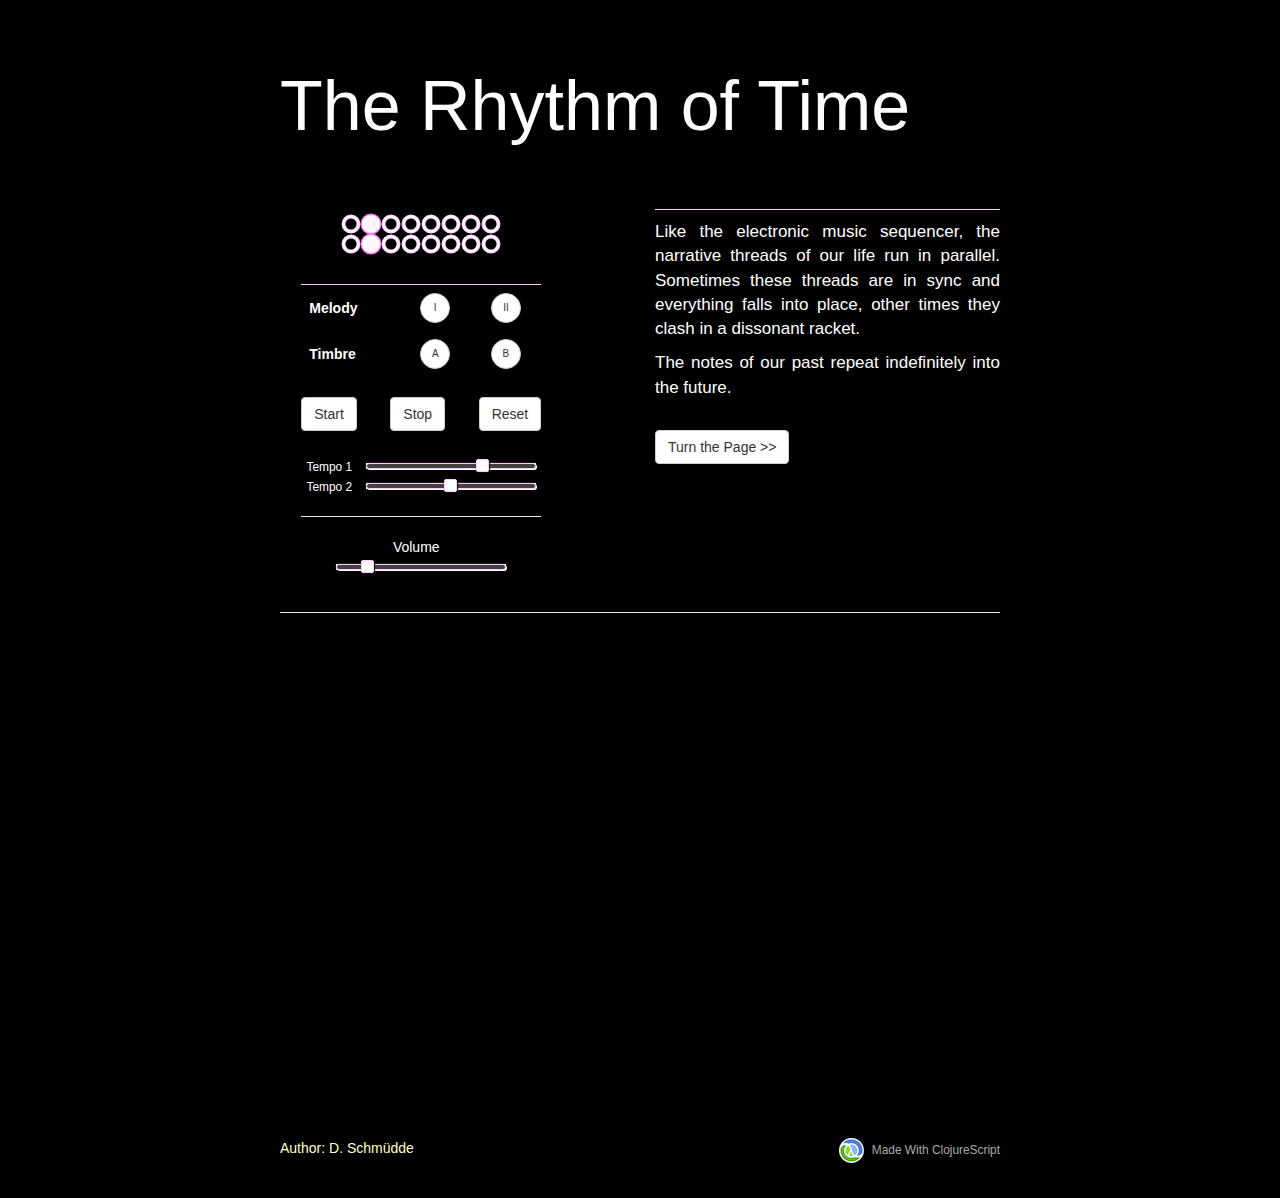
==== commit 22fd79bd: "sound for mobile" ====
--- a/resources/public/index.html
+++ b/resources/public/index.html
@@ -26,6 +26,12 @@
 
       <div class="sequencer-row sliding-effect" id="sequencer-row">
         <div class="sequencer-xs12-sm4 sequencer-col">
+          <div class="controls mobile-audio">
+            <p>This experience requires sound</p>
+            <p>Silent?</p>
+            <button id="sound">Press for Audio</button>
+          </div>
+
           <canvas id="sequencer"></canvas>
 
           <div class="controls">
--- a/resources/public/css/main.min.css
+++ b/resources/public/css/main.min.css
@@ -1,6 +1,5 @@
-util.print: Use console.log instead
 /*!
  * Bootstrap v3.3.6 (http://getbootstrap.com)
  * Copyright 2011-2015 Twitter, Inc.
  * Licensed under MIT (https://github.com/twbs/bootstrap/blob/master/LICENSE)
- *//*! normalize.css v3.0.3 | MIT License | github.com/necolas/normalize.css */html{font-family:sans-serif;-ms-text-size-adjust:100%;-webkit-text-size-adjust:100%}body{margin:0}article,aside,details,figcaption,figure,footer,header,hgroup,main,menu,nav,section,summary{display:block}audio,canvas,progress,video{display:inline-block;vertical-align:baseline}audio:not([controls]){display:none;height:0}[hidden],template{display:none}a{background-color:transparent}a:active,a:hover{outline:0}abbr[title]{border-bottom:1px dotted}b,strong{font-weight:bold}dfn{font-style:italic}h1{font-size:2em;margin:.67em 0}mark{background:#ff0;color:#000}small{font-size:80%}sub,sup{font-size:75%;line-height:0;position:relative;vertical-align:baseline}sup{top:-0.5em}sub{bottom:-0.25em}img{border:0}svg:not(:root){overflow:hidden}figure{margin:1em 40px}hr{box-sizing:content-box;height:0}pre{overflow:auto}code,kbd,pre,samp{font-family:monospace,monospace;font-size:1em}button,input,optgroup,select,textarea{color:inherit;font:inherit;margin:0}button{overflow:visible}button,select{text-transform:none}button,html input[type="button"],input[type="reset"],input[type="submit"]{-webkit-appearance:button;cursor:pointer}button[disabled],html input[disabled]{cursor:default}button::-moz-focus-inner,input::-moz-focus-inner{border:0;padding:0}input{line-height:normal}input[type="checkbox"],input[type="radio"]{box-sizing:border-box;padding:0}input[type="number"]::-webkit-inner-spin-button,input[type="number"]::-webkit-outer-spin-button{height:auto}input[type="search"]{-webkit-appearance:textfield;box-sizing:content-box}input[type="search"]::-webkit-search-cancel-button,input[type="search"]::-webkit-search-decoration{-webkit-appearance:none}fieldset{border:1px solid #c0c0c0;margin:0 2px;padding:.35em .625em .75em}legend{border:0;padding:0}textarea{overflow:auto}optgroup{font-weight:bold}table{border-collapse:collapse;border-spacing:0}td,th{padding:0}/*! Source: https://github.com/h5bp/html5-boilerplate/blob/master/src/css/main.css */@media print{*,*:before,*:after{background:transparent !important;color:#000 !important;box-shadow:none !important;text-shadow:none !important}a,a:visited{text-decoration:underline}a[href]:after{content:" (" attr(href) ")"}abbr[title]:after{content:" (" attr(title) ")"}a[href^="#"]:after,a[href^="javascript:"]:after{content:""}pre,blockquote{border:1px solid #999;page-break-inside:avoid}thead{display:table-header-group}tr,img{page-break-inside:avoid}img{max-width:100% !important}p,h2,h3{orphans:3;widows:3}h2,h3{page-break-after:avoid}.navbar{display:none}.btn>.caret,.dropup>.btn>.caret{border-top-color:#000 !important}.label{border:1px solid #000}.table{border-collapse:collapse !important}.table td,.table th{background-color:#fff !important}.table-bordered th,.table-bordered td{border:1px solid #ddd !important}}@font-face{font-family:'Glyphicons Halflings';src:url('../fonts/glyphicons-halflings-regular.eot');src:url('../fonts/glyphicons-halflings-regular.eot?#iefix') format('embedded-opentype'),url('../fonts/glyphicons-halflings-regular.woff2') format('woff2'),url('../fonts/glyphicons-halflings-regular.woff') format('woff'),url('../fonts/glyphicons-halflings-regular.ttf') format('truetype'),url('../fonts/glyphicons-halflings-regular.svg#glyphicons_halflingsregular') format('svg')}.glyphicon{position:relative;top:1px;display:inline-block;font-family:'Glyphicons Halflings';font-style:normal;font-weight:normal;line-height:1;-webkit-font-smoothing:antialiased;-moz-osx-font-smoothing:grayscale}.glyphicon-asterisk:before{content:"\002a"}.glyphicon-plus:before{content:"\002b"}.glyphicon-euro:before,.glyphicon-eur:before{content:"\20ac"}.glyphicon-minus:before{content:"\2212"}.glyphicon-cloud:before{content:"\2601"}.glyphicon-envelope:before{content:"\2709"}.glyphicon-pencil:before{content:"\270f"}.glyphicon-glass:before{content:"\e001"}.glyphicon-music:before{content:"\e002"}.glyphicon-search:before{content:"\e003"}.glyphicon-heart:before{content:"\e005"}.glyphicon-star:before{content:"\e006"}.glyphicon-star-empty:before{content:"\e007"}.glyphicon-user:before{content:"\e008"}.glyphicon-film:before{content:"\e009"}.glyphicon-th-large:before{content:"\e010"}.glyphicon-th:before{content:"\e011"}.glyphicon-th-list:before{content:"\e012"}.glyphicon-ok:before{content:"\e013"}.glyphicon-remove:before{content:"\e014"}.glyphicon-zoom-in:before{content:"\e015"}.glyphicon-zoom-out:before{content:"\e016"}.glyphicon-off:before{content:"\e017"}.glyphicon-signal:before{content:"\e018"}.glyphicon-cog:before{content:"\e019"}.glyphicon-trash:before{content:"\e020"}.glyphicon-home:before{content:"\e021"}.glyphicon-file:before{content:"\e022"}.glyphicon-time:before{content:"\e023"}.glyphicon-road:before{content:"\e024"}.glyphicon-download-alt:before{content:"\e025"}.glyphicon-download:before{content:"\e026"}.glyphicon-upload:before{content:"\e027"}.glyphicon-inbox:before{content:"\e028"}.glyphicon-play-circle:before{content:"\e029"}.glyphicon-repeat:before{content:"\e030"}.glyphicon-refresh:before{content:"\e031"}.glyphicon-list-alt:before{content:"\e032"}.glyphicon-lock:before{content:"\e033"}.glyphicon-flag:before{content:"\e034"}.glyphicon-headphones:before{content:"\e035"}.glyphicon-volume-off:before{content:"\e036"}.glyphicon-volume-down:before{content:"\e037"}.glyphicon-volume-up:before{content:"\e038"}.glyphicon-qrcode:before{content:"\e039"}.glyphicon-barcode:before{content:"\e040"}.glyphicon-tag:before{content:"\e041"}.glyphicon-tags:before{content:"\e042"}.glyphicon-book:before{content:"\e043"}.glyphicon-bookmark:before{content:"\e044"}.glyphicon-print:before{content:"\e045"}.glyphicon-camera:before{content:"\e046"}.glyphicon-font:before{content:"\e047"}.glyphicon-bold:before{content:"\e048"}.glyphicon-italic:before{content:"\e049"}.glyphicon-text-height:before{content:"\e050"}.glyphicon-text-width:before{content:"\e051"}.glyphicon-align-left:before{content:"\e052"}.glyphicon-align-center:before{content:"\e053"}.glyphicon-align-right:before{content:"\e054"}.glyphicon-align-justify:before{content:"\e055"}.glyphicon-list:before{content:"\e056"}.glyphicon-indent-left:before{content:"\e057"}.glyphicon-indent-right:before{content:"\e058"}.glyphicon-facetime-video:before{content:"\e059"}.glyphicon-picture:before{content:"\e060"}.glyphicon-map-marker:before{content:"\e062"}.glyphicon-adjust:before{content:"\e063"}.glyphicon-tint:before{content:"\e064"}.glyphicon-edit:before{content:"\e065"}.glyphicon-share:before{content:"\e066"}.glyphicon-check:before{content:"\e067"}.glyphicon-move:before{content:"\e068"}.glyphicon-step-backward:before{content:"\e069"}.glyphicon-fast-backward:before{content:"\e070"}.glyphicon-backward:before{content:"\e071"}.glyphicon-play:before{content:"\e072"}.glyphicon-pause:before{content:"\e073"}.glyphicon-stop:before{content:"\e074"}.glyphicon-forward:before{content:"\e075"}.glyphicon-fast-forward:before{content:"\e076"}.glyphicon-step-forward:before{content:"\e077"}.glyphicon-eject:before{content:"\e078"}.glyphicon-chevron-left:before{content:"\e079"}.glyphicon-chevron-right:before{content:"\e080"}.glyphicon-plus-sign:before{content:"\e081"}.glyphicon-minus-sign:before{content:"\e082"}.glyphicon-remove-sign:before{content:"\e083"}.glyphicon-ok-sign:before{content:"\e084"}.glyphicon-question-sign:before{content:"\e085"}.glyphicon-info-sign:before{content:"\e086"}.glyphicon-screenshot:before{content:"\e087"}.glyphicon-remove-circle:before{content:"\e088"}.glyphicon-ok-circle:before{content:"\e089"}.glyphicon-ban-circle:before{content:"\e090"}.glyphicon-arrow-left:before{content:"\e091"}.glyphicon-arrow-right:before{content:"\e092"}.glyphicon-arrow-up:before{content:"\e093"}.glyphicon-arrow-down:before{content:"\e094"}.glyphicon-share-alt:before{content:"\e095"}.glyphicon-resize-full:before{content:"\e096"}.glyphicon-resize-small:before{content:"\e097"}.glyphicon-exclamation-sign:before{content:"\e101"}.glyphicon-gift:before{content:"\e102"}.glyphicon-leaf:before{content:"\e103"}.glyphicon-fire:before{content:"\e104"}.glyphicon-eye-open:before{content:"\e105"}.glyphicon-eye-close:before{content:"\e106"}.glyphicon-warning-sign:before{content:"\e107"}.glyphicon-plane:before{content:"\e108"}.glyphicon-calendar:before{content:"\e109"}.glyphicon-random:before{content:"\e110"}.glyphicon-comment:before{content:"\e111"}.glyphicon-magnet:before{content:"\e112"}.glyphicon-chevron-up:before{content:"\e113"}.glyphicon-chevron-down:before{content:"\e114"}.glyphicon-retweet:before{content:"\e115"}.glyphicon-shopping-cart:before{content:"\e116"}.glyphicon-folder-close:before{content:"\e117"}.glyphicon-folder-open:before{content:"\e118"}.glyphicon-resize-vertical:before{content:"\e119"}.glyphicon-resize-horizontal:before{content:"\e120"}.glyphicon-hdd:before{content:"\e121"}.glyphicon-bullhorn:before{content:"\e122"}.glyphicon-bell:before{content:"\e123"}.glyphicon-certificate:before{content:"\e124"}.glyphicon-thumbs-up:before{content:"\e125"}.glyphicon-thumbs-down:before{content:"\e126"}.glyphicon-hand-right:before{content:"\e127"}.glyphicon-hand-left:before{content:"\e128"}.glyphicon-hand-up:before{content:"\e129"}.glyphicon-hand-down:before{content:"\e130"}.glyphicon-circle-arrow-right:before{content:"\e131"}.glyphicon-circle-arrow-left:before{content:"\e132"}.glyphicon-circle-arrow-up:before{content:"\e133"}.glyphicon-circle-arrow-down:before{content:"\e134"}.glyphicon-globe:before{content:"\e135"}.glyphicon-wrench:before{content:"\e136"}.glyphicon-tasks:before{content:"\e137"}.glyphicon-filter:before{content:"\e138"}.glyphicon-briefcase:before{content:"\e139"}.glyphicon-fullscreen:before{content:"\e140"}.glyphicon-dashboard:before{content:"\e141"}.glyphicon-paperclip:before{content:"\e142"}.glyphicon-heart-empty:before{content:"\e143"}.glyphicon-link:before{content:"\e144"}.glyphicon-phone:before{content:"\e145"}.glyphicon-pushpin:before{content:"\e146"}.glyphicon-usd:before{content:"\e148"}.glyphicon-gbp:before{content:"\e149"}.glyphicon-sort:before{content:"\e150"}.glyphicon-sort-by-alphabet:before{content:"\e151"}.glyphicon-sort-by-alphabet-alt:before{content:"\e152"}.glyphicon-sort-by-order:before{content:"\e153"}.glyphicon-sort-by-order-alt:before{content:"\e154"}.glyphicon-sort-by-attributes:before{content:"\e155"}.glyphicon-sort-by-attributes-alt:before{content:"\e156"}.glyphicon-unchecked:before{content:"\e157"}.glyphicon-expand:before{content:"\e158"}.glyphicon-collapse-down:before{content:"\e159"}.glyphicon-collapse-up:before{content:"\e160"}.glyphicon-log-in:before{content:"\e161"}.glyphicon-flash:before{content:"\e162"}.glyphicon-log-out:before{content:"\e163"}.glyphicon-new-window:before{content:"\e164"}.glyphicon-record:before{content:"\e165"}.glyphicon-save:before{content:"\e166"}.glyphicon-open:before{content:"\e167"}.glyphicon-saved:before{content:"\e168"}.glyphicon-import:before{content:"\e169"}.glyphicon-export:before{content:"\e170"}.glyphicon-send:before{content:"\e171"}.glyphicon-floppy-disk:before{content:"\e172"}.glyphicon-floppy-saved:before{content:"\e173"}.glyphicon-floppy-remove:before{content:"\e174"}.glyphicon-floppy-save:before{content:"\e175"}.glyphicon-floppy-open:before{content:"\e176"}.glyphicon-credit-card:before{content:"\e177"}.glyphicon-transfer:before{content:"\e178"}.glyphicon-cutlery:before{content:"\e179"}.glyphicon-header:before{content:"\e180"}.glyphicon-compressed:before{content:"\e181"}.glyphicon-earphone:before{content:"\e182"}.glyphicon-phone-alt:before{content:"\e183"}.glyphicon-tower:before{content:"\e184"}.glyphicon-stats:before{content:"\e185"}.glyphicon-sd-video:before{content:"\e186"}.glyphicon-hd-video:before{content:"\e187"}.glyphicon-subtitles:before{content:"\e188"}.glyphicon-sound-stereo:before{content:"\e189"}.glyphicon-sound-dolby:before{content:"\e190"}.glyphicon-sound-5-1:before{content:"\e191"}.glyphicon-sound-6-1:before{content:"\e192"}.glyphicon-sound-7-1:before{content:"\e193"}.glyphicon-copyright-mark:before{content:"\e194"}.glyphicon-registration-mark:before{content:"\e195"}.glyphicon-cloud-download:before{content:"\e197"}.glyphicon-cloud-upload:before{content:"\e198"}.glyphicon-tree-conifer:before{content:"\e199"}.glyphicon-tree-deciduous:before{content:"\e200"}.glyphicon-cd:before{content:"\e201"}.glyphicon-save-file:before{content:"\e202"}.glyphicon-open-file:before{content:"\e203"}.glyphicon-level-up:before{content:"\e204"}.glyphicon-copy:before{content:"\e205"}.glyphicon-paste:before{content:"\e206"}.glyphicon-alert:before{content:"\e209"}.glyphicon-equalizer:before{content:"\e210"}.glyphicon-king:before{content:"\e211"}.glyphicon-queen:before{content:"\e212"}.glyphicon-pawn:before{content:"\e213"}.glyphicon-bishop:before{content:"\e214"}.glyphicon-knight:before{content:"\e215"}.glyphicon-baby-formula:before{content:"\e216"}.glyphicon-tent:before{content:"\26fa"}.glyphicon-blackboard:before{content:"\e218"}.glyphicon-bed:before{content:"\e219"}.glyphicon-apple:before{content:"\f8ff"}.glyphicon-erase:before{content:"\e221"}.glyphicon-hourglass:before{content:"\231b"}.glyphicon-lamp:before{content:"\e223"}.glyphicon-duplicate:before{content:"\e224"}.glyphicon-piggy-bank:before{content:"\e225"}.glyphicon-scissors:before{content:"\e226"}.glyphicon-bitcoin:before{content:"\e227"}.glyphicon-btc:before{content:"\e227"}.glyphicon-xbt:before{content:"\e227"}.glyphicon-yen:before{content:"\00a5"}.glyphicon-jpy:before{content:"\00a5"}.glyphicon-ruble:before{content:"\20bd"}.glyphicon-rub:before{content:"\20bd"}.glyphicon-scale:before{content:"\e230"}.glyphicon-ice-lolly:before{content:"\e231"}.glyphicon-ice-lolly-tasted:before{content:"\e232"}.glyphicon-education:before{content:"\e233"}.glyphicon-option-horizontal:before{content:"\e234"}.glyphicon-option-vertical:before{content:"\e235"}.glyphicon-menu-hamburger:before{content:"\e236"}.glyphicon-modal-window:before{content:"\e237"}.glyphicon-oil:before{content:"\e238"}.glyphicon-grain:before{content:"\e239"}.glyphicon-sunglasses:before{content:"\e240"}.glyphicon-text-size:before{content:"\e241"}.glyphicon-text-color:before{content:"\e242"}.glyphicon-text-background:before{content:"\e243"}.glyphicon-object-align-top:before{content:"\e244"}.glyphicon-object-align-bottom:before{content:"\e245"}.glyphicon-object-align-horizontal:before{content:"\e246"}.glyphicon-object-align-left:before{content:"\e247"}.glyphicon-object-align-vertical:before{content:"\e248"}.glyphicon-object-align-right:before{content:"\e249"}.glyphicon-triangle-right:before{content:"\e250"}.glyphicon-triangle-left:before{content:"\e251"}.glyphicon-triangle-bottom:before{content:"\e252"}.glyphicon-triangle-top:before{content:"\e253"}.glyphicon-console:before{content:"\e254"}.glyphicon-superscript:before{content:"\e255"}.glyphicon-subscript:before{content:"\e256"}.glyphicon-menu-left:before{content:"\e257"}.glyphicon-menu-right:before{content:"\e258"}.glyphicon-menu-down:before{content:"\e259"}.glyphicon-menu-up:before{content:"\e260"}*{-webkit-box-sizing:border-box;-moz-box-sizing:border-box;box-sizing:border-box}*:before,*:after{-webkit-box-sizing:border-box;-moz-box-sizing:border-box;box-sizing:border-box}html{font-size:10px;-webkit-tap-highlight-color:rgba(0,0,0,0)}body{font-family:"Helvetica Neue",Helvetica,Arial,sans-serif;font-size:14px;line-height:1.428571429;color:#333;background-color:#fff}input,button,select,textarea{font-family:inherit;font-size:inherit;line-height:inherit}a{color:#337ab7;text-decoration:none}a:hover,a:focus{color:#23527c;text-decoration:underline}a:focus{outline:thin dotted;outline:5px auto -webkit-focus-ring-color;outline-offset:-2px}figure{margin:0}img{vertical-align:middle}.img-responsive,.thumbnail>img,.thumbnail a>img,.carousel-inner>.item>img,.carousel-inner>.item>a>img{display:block;max-width:100%;height:auto}.img-rounded{border-radius:6px}.img-thumbnail{padding:4px;line-height:1.428571429;background-color:#fff;border:1px solid #ddd;border-radius:4px;-webkit-transition:all .2s ease-in-out;-o-transition:all .2s ease-in-out;transition:all .2s ease-in-out;display:inline-block;max-width:100%;height:auto}.img-circle{border-radius:50%}hr{margin-top:20px;margin-bottom:20px;border:0;border-top:1px solid #eee}.sr-only{position:absolute;width:1px;height:1px;margin:-1px;padding:0;overflow:hidden;clip:rect(0, 0, 0, 0);border:0}.sr-only-focusable:active,.sr-only-focusable:focus{position:static;width:auto;height:auto;margin:0;overflow:visible;clip:auto}[role="button"]{cursor:pointer}h1,h2,h3,h4,h5,h6,.h1,.h2,.h3,.h4,.h5,.h6{font-family:inherit;font-weight:500;line-height:1.1;color:inherit}h1 small,h2 small,h3 small,h4 small,h5 small,h6 small,.h1 small,.h2 small,.h3 small,.h4 small,.h5 small,.h6 small,h1 .small,h2 .small,h3 .small,h4 .small,h5 .small,h6 .small,.h1 .small,.h2 .small,.h3 .small,.h4 .small,.h5 .small,.h6 .small{font-weight:normal;line-height:1;color:#777}h1,.h1,h2,.h2,h3,.h3{margin-top:20px;margin-bottom:10px}h1 small,.h1 small,h2 small,.h2 small,h3 small,.h3 small,h1 .small,.h1 .small,h2 .small,.h2 .small,h3 .small,.h3 .small{font-size:65%}h4,.h4,h5,.h5,h6,.h6{margin-top:10px;margin-bottom:10px}h4 small,.h4 small,h5 small,.h5 small,h6 small,.h6 small,h4 .small,.h4 .small,h5 .small,.h5 .small,h6 .small,.h6 .small{font-size:75%}h1,.h1{font-size:36px}h2,.h2{font-size:30px}h3,.h3{font-size:24px}h4,.h4{font-size:18px}h5,.h5{font-size:14px}h6,.h6{font-size:12px}p{margin:0 0 10px}.lead{margin-bottom:20px;font-size:16px;font-weight:300;line-height:1.4}@media (min-width:768px){.lead{font-size:21px}}small,.small{font-size:85%}mark,.mark{background-color:#fcf8e3;padding:.2em}.text-left{text-align:left}.text-right{text-align:right}.text-center{text-align:center}.text-justify{text-align:justify}.text-nowrap{white-space:nowrap}.text-lowercase{text-transform:lowercase}.text-uppercase{text-transform:uppercase}.text-capitalize{text-transform:capitalize}.text-muted{color:#777}.text-primary{color:#337ab7}a.text-primary:hover,a.text-primary:focus{color:#286090}.text-success{color:#3c763d}a.text-success:hover,a.text-success:focus{color:#2b542c}.text-info{color:#31708f}a.text-info:hover,a.text-info:focus{color:#245269}.text-warning{color:#8a6d3b}a.text-warning:hover,a.text-warning:focus{color:#66512c}.text-danger{color:#a94442}a.text-danger:hover,a.text-danger:focus{color:#843534}.bg-primary{color:#fff;background-color:#337ab7}a.bg-primary:hover,a.bg-primary:focus{background-color:#286090}.bg-success{background-color:#dff0d8}a.bg-success:hover,a.bg-success:focus{background-color:#c1e2b3}.bg-info{background-color:#d9edf7}a.bg-info:hover,a.bg-info:focus{background-color:#afd9ee}.bg-warning{background-color:#fcf8e3}a.bg-warning:hover,a.bg-warning:focus{background-color:#f7ecb5}.bg-danger{background-color:#f2dede}a.bg-danger:hover,a.bg-danger:focus{background-color:#e4b9b9}.page-header{padding-bottom:9px;margin:40px 0 20px;border-bottom:1px solid #eee}ul,ol{margin-top:0;margin-bottom:10px}ul ul,ol ul,ul ol,ol ol{margin-bottom:0}.list-unstyled{padding-left:0;list-style:none}.list-inline{padding-left:0;list-style:none;margin-left:-5px}.list-inline>li{display:inline-block;padding-left:5px;padding-right:5px}dl{margin-top:0;margin-bottom:20px}dt,dd{line-height:1.428571429}dt{font-weight:bold}dd{margin-left:0}@media (min-width:768px){.dl-horizontal dt{float:left;width:160px;clear:left;text-align:right;overflow:hidden;text-overflow:ellipsis;white-space:nowrap}.dl-horizontal dd{margin-left:180px}}abbr[title],abbr[data-original-title]{cursor:help;border-bottom:1px dotted #777}.initialism{font-size:90%;text-transform:uppercase}blockquote{padding:10px 20px;margin:0 0 20px;font-size:17.5px;border-left:5px solid #eee}blockquote p:last-child,blockquote ul:last-child,blockquote ol:last-child{margin-bottom:0}blockquote footer,blockquote small,blockquote .small{display:block;font-size:80%;line-height:1.428571429;color:#777}blockquote footer:before,blockquote small:before,blockquote .small:before{content:'\2014 \00A0'}.blockquote-reverse,blockquote.pull-right{padding-right:15px;padding-left:0;border-right:5px solid #eee;border-left:0;text-align:right}.blockquote-reverse footer:before,blockquote.pull-right footer:before,.blockquote-reverse small:before,blockquote.pull-right small:before,.blockquote-reverse .small:before,blockquote.pull-right .small:before{content:''}.blockquote-reverse footer:after,blockquote.pull-right footer:after,.blockquote-reverse small:after,blockquote.pull-right small:after,.blockquote-reverse .small:after,blockquote.pull-right .small:after{content:'\00A0 \2014'}address{margin-bottom:20px;font-style:normal;line-height:1.428571429}code,kbd,pre,samp{font-family:Menlo,Monaco,Consolas,"Courier New",monospace}code{padding:2px 4px;font-size:90%;color:#c7254e;background-color:#f9f2f4;border-radius:4px}kbd{padding:2px 4px;font-size:90%;color:#fff;background-color:#333;border-radius:3px;box-shadow:inset 0 -1px 0 rgba(0,0,0,0.25)}kbd kbd{padding:0;font-size:100%;font-weight:bold;box-shadow:none}pre{display:block;padding:9.5px;margin:0 0 10px;font-size:13px;line-height:1.428571429;word-break:break-all;word-wrap:break-word;color:#333;background-color:#f5f5f5;border:1px solid #ccc;border-radius:4px}pre code{padding:0;font-size:inherit;color:inherit;white-space:pre-wrap;background-color:transparent;border-radius:0}.pre-scrollable{max-height:340px;overflow-y:scroll}.container{margin-right:auto;margin-left:auto;padding-left:15px;padding-right:15px}@media (min-width:768px){.container{width:750px}}@media (min-width:992px){.container{width:970px}}@media (min-width:1200px){.container{width:1170px}}.container-fluid{margin-right:auto;margin-left:auto;padding-left:15px;padding-right:15px}.row{margin-left:-15px;margin-right:-15px}.col-xs-1, .col-sm-1, .col-md-1, .col-lg-1, .col-xs-2, .col-sm-2, .col-md-2, .col-lg-2, .col-xs-3, .col-sm-3, .col-md-3, .col-lg-3, .col-xs-4, .col-sm-4, .col-md-4, .col-lg-4, .col-xs-5, .col-sm-5, .col-md-5, .col-lg-5, .col-xs-6, .col-sm-6, .col-md-6, .col-lg-6, .col-xs-7, .col-sm-7, .col-md-7, .col-lg-7, .col-xs-8, .col-sm-8, .col-md-8, .col-lg-8, .col-xs-9, .col-sm-9, .col-md-9, .col-lg-9, .col-xs-10, .col-sm-10, .col-md-10, .col-lg-10, .col-xs-11, .col-sm-11, .col-md-11, .col-lg-11, .col-xs-12, .col-sm-12, .col-md-12, .col-lg-12{position:relative;min-height:1px;padding-left:15px;padding-right:15px}.col-xs-1, .col-xs-2, .col-xs-3, .col-xs-4, .col-xs-5, .col-xs-6, .col-xs-7, .col-xs-8, .col-xs-9, .col-xs-10, .col-xs-11, .col-xs-12{float:left}.col-xs-12{width:100%}.col-xs-11{width:91.66666666666666%}.col-xs-10{width:83.33333333333334%}.col-xs-9{width:75%}.col-xs-8{width:66.66666666666666%}.col-xs-7{width:58.333333333333336%}.col-xs-6{width:50%}.col-xs-5{width:41.66666666666667%}.col-xs-4{width:33.33333333333333%}.col-xs-3{width:25%}.col-xs-2{width:16.666666666666664%}.col-xs-1{width:8.333333333333332%}.col-xs-pull-12{right:100%}.col-xs-pull-11{right:91.66666666666666%}.col-xs-pull-10{right:83.33333333333334%}.col-xs-pull-9{right:75%}.col-xs-pull-8{right:66.66666666666666%}.col-xs-pull-7{right:58.333333333333336%}.col-xs-pull-6{right:50%}.col-xs-pull-5{right:41.66666666666667%}.col-xs-pull-4{right:33.33333333333333%}.col-xs-pull-3{right:25%}.col-xs-pull-2{right:16.666666666666664%}.col-xs-pull-1{right:8.333333333333332%}.col-xs-pull-0{right:auto}.col-xs-push-12{left:100%}.col-xs-push-11{left:91.66666666666666%}.col-xs-push-10{left:83.33333333333334%}.col-xs-push-9{left:75%}.col-xs-push-8{left:66.66666666666666%}.col-xs-push-7{left:58.333333333333336%}.col-xs-push-6{left:50%}.col-xs-push-5{left:41.66666666666667%}.col-xs-push-4{left:33.33333333333333%}.col-xs-push-3{left:25%}.col-xs-push-2{left:16.666666666666664%}.col-xs-push-1{left:8.333333333333332%}.col-xs-push-0{left:auto}.col-xs-offset-12{margin-left:100%}.col-xs-offset-11{margin-left:91.66666666666666%}.col-xs-offset-10{margin-left:83.33333333333334%}.col-xs-offset-9{margin-left:75%}.col-xs-offset-8{margin-left:66.66666666666666%}.col-xs-offset-7{margin-left:58.333333333333336%}.col-xs-offset-6{margin-left:50%}.col-xs-offset-5{margin-left:41.66666666666667%}.col-xs-offset-4{margin-left:33.33333333333333%}.col-xs-offset-3{margin-left:25%}.col-xs-offset-2{margin-left:16.666666666666664%}.col-xs-offset-1{margin-left:8.333333333333332%}.col-xs-offset-0{margin-left:0}@media (min-width:768px){.col-sm-1, .col-sm-2, .col-sm-3, .col-sm-4, .col-sm-5, .col-sm-6, .col-sm-7, .col-sm-8, .col-sm-9, .col-sm-10, .col-sm-11, .col-sm-12{float:left}.col-sm-12{width:100%}.col-sm-11{width:91.66666666666666%}.col-sm-10{width:83.33333333333334%}.col-sm-9{width:75%}.col-sm-8{width:66.66666666666666%}.col-sm-7{width:58.333333333333336%}.col-sm-6{width:50%}.col-sm-5{width:41.66666666666667%}.col-sm-4{width:33.33333333333333%}.col-sm-3{width:25%}.col-sm-2{width:16.666666666666664%}.col-sm-1{width:8.333333333333332%}.col-sm-pull-12{right:100%}.col-sm-pull-11{right:91.66666666666666%}.col-sm-pull-10{right:83.33333333333334%}.col-sm-pull-9{right:75%}.col-sm-pull-8{right:66.66666666666666%}.col-sm-pull-7{right:58.333333333333336%}.col-sm-pull-6{right:50%}.col-sm-pull-5{right:41.66666666666667%}.col-sm-pull-4{right:33.33333333333333%}.col-sm-pull-3{right:25%}.col-sm-pull-2{right:16.666666666666664%}.col-sm-pull-1{right:8.333333333333332%}.col-sm-pull-0{right:auto}.col-sm-push-12{left:100%}.col-sm-push-11{left:91.66666666666666%}.col-sm-push-10{left:83.33333333333334%}.col-sm-push-9{left:75%}.col-sm-push-8{left:66.66666666666666%}.col-sm-push-7{left:58.333333333333336%}.col-sm-push-6{left:50%}.col-sm-push-5{left:41.66666666666667%}.col-sm-push-4{left:33.33333333333333%}.col-sm-push-3{left:25%}.col-sm-push-2{left:16.666666666666664%}.col-sm-push-1{left:8.333333333333332%}.col-sm-push-0{left:auto}.col-sm-offset-12{margin-left:100%}.col-sm-offset-11{margin-left:91.66666666666666%}.col-sm-offset-10{margin-left:83.33333333333334%}.col-sm-offset-9{margin-left:75%}.col-sm-offset-8{margin-left:66.66666666666666%}.col-sm-offset-7{margin-left:58.333333333333336%}.col-sm-offset-6{margin-left:50%}.col-sm-offset-5{margin-left:41.66666666666667%}.col-sm-offset-4{margin-left:33.33333333333333%}.col-sm-offset-3{margin-left:25%}.col-sm-offset-2{margin-left:16.666666666666664%}.col-sm-offset-1{margin-left:8.333333333333332%}.col-sm-offset-0{margin-left:0}}@media (min-width:992px){.col-md-1, .col-md-2, .col-md-3, .col-md-4, .col-md-5, .col-md-6, .col-md-7, .col-md-8, .col-md-9, .col-md-10, .col-md-11, .col-md-12{float:left}.col-md-12{width:100%}.col-md-11{width:91.66666666666666%}.col-md-10{width:83.33333333333334%}.col-md-9{width:75%}.col-md-8{width:66.66666666666666%}.col-md-7{width:58.333333333333336%}.col-md-6{width:50%}.col-md-5{width:41.66666666666667%}.col-md-4{width:33.33333333333333%}.col-md-3{width:25%}.col-md-2{width:16.666666666666664%}.col-md-1{width:8.333333333333332%}.col-md-pull-12{right:100%}.col-md-pull-11{right:91.66666666666666%}.col-md-pull-10{right:83.33333333333334%}.col-md-pull-9{right:75%}.col-md-pull-8{right:66.66666666666666%}.col-md-pull-7{right:58.333333333333336%}.col-md-pull-6{right:50%}.col-md-pull-5{right:41.66666666666667%}.col-md-pull-4{right:33.33333333333333%}.col-md-pull-3{right:25%}.col-md-pull-2{right:16.666666666666664%}.col-md-pull-1{right:8.333333333333332%}.col-md-pull-0{right:auto}.col-md-push-12{left:100%}.col-md-push-11{left:91.66666666666666%}.col-md-push-10{left:83.33333333333334%}.col-md-push-9{left:75%}.col-md-push-8{left:66.66666666666666%}.col-md-push-7{left:58.333333333333336%}.col-md-push-6{left:50%}.col-md-push-5{left:41.66666666666667%}.col-md-push-4{left:33.33333333333333%}.col-md-push-3{left:25%}.col-md-push-2{left:16.666666666666664%}.col-md-push-1{left:8.333333333333332%}.col-md-push-0{left:auto}.col-md-offset-12{margin-left:100%}.col-md-offset-11{margin-left:91.66666666666666%}.col-md-offset-10{margin-left:83.33333333333334%}.col-md-offset-9{margin-left:75%}.col-md-offset-8{margin-left:66.66666666666666%}.col-md-offset-7{margin-left:58.333333333333336%}.col-md-offset-6{margin-left:50%}.col-md-offset-5{margin-left:41.66666666666667%}.col-md-offset-4{margin-left:33.33333333333333%}.col-md-offset-3{margin-left:25%}.col-md-offset-2{margin-left:16.666666666666664%}.col-md-offset-1{margin-left:8.333333333333332%}.col-md-offset-0{margin-left:0}}@media (min-width:1200px){.col-lg-1, .col-lg-2, .col-lg-3, .col-lg-4, .col-lg-5, .col-lg-6, .col-lg-7, .col-lg-8, .col-lg-9, .col-lg-10, .col-lg-11, .col-lg-12{float:left}.col-lg-12{width:100%}.col-lg-11{width:91.66666666666666%}.col-lg-10{width:83.33333333333334%}.col-lg-9{width:75%}.col-lg-8{width:66.66666666666666%}.col-lg-7{width:58.333333333333336%}.col-lg-6{width:50%}.col-lg-5{width:41.66666666666667%}.col-lg-4{width:33.33333333333333%}.col-lg-3{width:25%}.col-lg-2{width:16.666666666666664%}.col-lg-1{width:8.333333333333332%}.col-lg-pull-12{right:100%}.col-lg-pull-11{right:91.66666666666666%}.col-lg-pull-10{right:83.33333333333334%}.col-lg-pull-9{right:75%}.col-lg-pull-8{right:66.66666666666666%}.col-lg-pull-7{right:58.333333333333336%}.col-lg-pull-6{right:50%}.col-lg-pull-5{right:41.66666666666667%}.col-lg-pull-4{right:33.33333333333333%}.col-lg-pull-3{right:25%}.col-lg-pull-2{right:16.666666666666664%}.col-lg-pull-1{right:8.333333333333332%}.col-lg-pull-0{right:auto}.col-lg-push-12{left:100%}.col-lg-push-11{left:91.66666666666666%}.col-lg-push-10{left:83.33333333333334%}.col-lg-push-9{left:75%}.col-lg-push-8{left:66.66666666666666%}.col-lg-push-7{left:58.333333333333336%}.col-lg-push-6{left:50%}.col-lg-push-5{left:41.66666666666667%}.col-lg-push-4{left:33.33333333333333%}.col-lg-push-3{left:25%}.col-lg-push-2{left:16.666666666666664%}.col-lg-push-1{left:8.333333333333332%}.col-lg-push-0{left:auto}.col-lg-offset-12{margin-left:100%}.col-lg-offset-11{margin-left:91.66666666666666%}.col-lg-offset-10{margin-left:83.33333333333334%}.col-lg-offset-9{margin-left:75%}.col-lg-offset-8{margin-left:66.66666666666666%}.col-lg-offset-7{margin-left:58.333333333333336%}.col-lg-offset-6{margin-left:50%}.col-lg-offset-5{margin-left:41.66666666666667%}.col-lg-offset-4{margin-left:33.33333333333333%}.col-lg-offset-3{margin-left:25%}.col-lg-offset-2{margin-left:16.666666666666664%}.col-lg-offset-1{margin-left:8.333333333333332%}.col-lg-offset-0{margin-left:0}}table{background-color:transparent}caption{padding-top:8px;padding-bottom:8px;color:#777;text-align:left}th{text-align:left}.table{width:100%;max-width:100%;margin-bottom:20px}.table>thead>tr>th,.table>tbody>tr>th,.table>tfoot>tr>th,.table>thead>tr>td,.table>tbody>tr>td,.table>tfoot>tr>td{padding:8px;line-height:1.428571429;vertical-align:top;border-top:1px solid #ddd}.table>thead>tr>th{vertical-align:bottom;border-bottom:2px solid #ddd}.table>caption+thead>tr:first-child>th,.table>colgroup+thead>tr:first-child>th,.table>thead:first-child>tr:first-child>th,.table>caption+thead>tr:first-child>td,.table>colgroup+thead>tr:first-child>td,.table>thead:first-child>tr:first-child>td{border-top:0}.table>tbody+tbody{border-top:2px solid #ddd}.table .table{background-color:#fff}.table-condensed>thead>tr>th,.table-condensed>tbody>tr>th,.table-condensed>tfoot>tr>th,.table-condensed>thead>tr>td,.table-condensed>tbody>tr>td,.table-condensed>tfoot>tr>td{padding:5px}.table-bordered{border:1px solid #ddd}.table-bordered>thead>tr>th,.table-bordered>tbody>tr>th,.table-bordered>tfoot>tr>th,.table-bordered>thead>tr>td,.table-bordered>tbody>tr>td,.table-bordered>tfoot>tr>td{border:1px solid #ddd}.table-bordered>thead>tr>th,.table-bordered>thead>tr>td{border-bottom-width:2px}.table-striped>tbody>tr:nth-of-type(odd){background-color:#f9f9f9}.table-hover>tbody>tr:hover{background-color:#f5f5f5}table col[class*="col-"]{position:static;float:none;display:table-column}table td[class*="col-"],table th[class*="col-"]{position:static;float:none;display:table-cell}.table>thead>tr>td.active,.table>tbody>tr>td.active,.table>tfoot>tr>td.active,.table>thead>tr>th.active,.table>tbody>tr>th.active,.table>tfoot>tr>th.active,.table>thead>tr.active>td,.table>tbody>tr.active>td,.table>tfoot>tr.active>td,.table>thead>tr.active>th,.table>tbody>tr.active>th,.table>tfoot>tr.active>th{background-color:#f5f5f5}.table-hover>tbody>tr>td.active:hover,.table-hover>tbody>tr>th.active:hover,.table-hover>tbody>tr.active:hover>td,.table-hover>tbody>tr:hover>.active,.table-hover>tbody>tr.active:hover>th{background-color:#e8e8e8}.table>thead>tr>td.success,.table>tbody>tr>td.success,.table>tfoot>tr>td.success,.table>thead>tr>th.success,.table>tbody>tr>th.success,.table>tfoot>tr>th.success,.table>thead>tr.success>td,.table>tbody>tr.success>td,.table>tfoot>tr.success>td,.table>thead>tr.success>th,.table>tbody>tr.success>th,.table>tfoot>tr.success>th{background-color:#dff0d8}.table-hover>tbody>tr>td.success:hover,.table-hover>tbody>tr>th.success:hover,.table-hover>tbody>tr.success:hover>td,.table-hover>tbody>tr:hover>.success,.table-hover>tbody>tr.success:hover>th{background-color:#d0e9c6}.table>thead>tr>td.info,.table>tbody>tr>td.info,.table>tfoot>tr>td.info,.table>thead>tr>th.info,.table>tbody>tr>th.info,.table>tfoot>tr>th.info,.table>thead>tr.info>td,.table>tbody>tr.info>td,.table>tfoot>tr.info>td,.table>thead>tr.info>th,.table>tbody>tr.info>th,.table>tfoot>tr.info>th{background-color:#d9edf7}.table-hover>tbody>tr>td.info:hover,.table-hover>tbody>tr>th.info:hover,.table-hover>tbody>tr.info:hover>td,.table-hover>tbody>tr:hover>.info,.table-hover>tbody>tr.info:hover>th{background-color:#c4e3f3}.table>thead>tr>td.warning,.table>tbody>tr>td.warning,.table>tfoot>tr>td.warning,.table>thead>tr>th.warning,.table>tbody>tr>th.warning,.table>tfoot>tr>th.warning,.table>thead>tr.warning>td,.table>tbody>tr.warning>td,.table>tfoot>tr.warning>td,.table>thead>tr.warning>th,.table>tbody>tr.warning>th,.table>tfoot>tr.warning>th{background-color:#fcf8e3}.table-hover>tbody>tr>td.warning:hover,.table-hover>tbody>tr>th.warning:hover,.table-hover>tbody>tr.warning:hover>td,.table-hover>tbody>tr:hover>.warning,.table-hover>tbody>tr.warning:hover>th{background-color:#faf2cc}.table>thead>tr>td.danger,.table>tbody>tr>td.danger,.table>tfoot>tr>td.danger,.table>thead>tr>th.danger,.table>tbody>tr>th.danger,.table>tfoot>tr>th.danger,.table>thead>tr.danger>td,.table>tbody>tr.danger>td,.table>tfoot>tr.danger>td,.table>thead>tr.danger>th,.table>tbody>tr.danger>th,.table>tfoot>tr.danger>th{background-color:#f2dede}.table-hover>tbody>tr>td.danger:hover,.table-hover>tbody>tr>th.danger:hover,.table-hover>tbody>tr.danger:hover>td,.table-hover>tbody>tr:hover>.danger,.table-hover>tbody>tr.danger:hover>th{background-color:#ebcccc}.table-responsive{overflow-x:auto;min-height:.01%}@media screen and (max-width:767px){.table-responsive{width:100%;margin-bottom:15px;overflow-y:hidden;-ms-overflow-style:-ms-autohiding-scrollbar;border:1px solid #ddd}.table-responsive>.table{margin-bottom:0}.table-responsive>.table>thead>tr>th,.table-responsive>.table>tbody>tr>th,.table-responsive>.table>tfoot>tr>th,.table-responsive>.table>thead>tr>td,.table-responsive>.table>tbody>tr>td,.table-responsive>.table>tfoot>tr>td{white-space:nowrap}.table-responsive>.table-bordered{border:0}.table-responsive>.table-bordered>thead>tr>th:first-child,.table-responsive>.table-bordered>tbody>tr>th:first-child,.table-responsive>.table-bordered>tfoot>tr>th:first-child,.table-responsive>.table-bordered>thead>tr>td:first-child,.table-responsive>.table-bordered>tbody>tr>td:first-child,.table-responsive>.table-bordered>tfoot>tr>td:first-child{border-left:0}.table-responsive>.table-bordered>thead>tr>th:last-child,.table-responsive>.table-bordered>tbody>tr>th:last-child,.table-responsive>.table-bordered>tfoot>tr>th:last-child,.table-responsive>.table-bordered>thead>tr>td:last-child,.table-responsive>.table-bordered>tbody>tr>td:last-child,.table-responsive>.table-bordered>tfoot>tr>td:last-child{border-right:0}.table-responsive>.table-bordered>tbody>tr:last-child>th,.table-responsive>.table-bordered>tfoot>tr:last-child>th,.table-responsive>.table-bordered>tbody>tr:last-child>td,.table-responsive>.table-bordered>tfoot>tr:last-child>td{border-bottom:0}}fieldset{padding:0;margin:0;border:0;min-width:0}legend{display:block;width:100%;padding:0;margin-bottom:20px;font-size:21px;line-height:inherit;color:#333;border:0;border-bottom:1px solid #e5e5e5}label{display:inline-block;max-width:100%;margin-bottom:5px;font-weight:bold}input[type="search"]{-webkit-box-sizing:border-box;-moz-box-sizing:border-box;box-sizing:border-box}input[type="radio"],input[type="checkbox"]{margin:4px 0 0;margin-top:1px \9;line-height:normal}input[type="file"]{display:block}input[type="range"]{display:block;width:100%}select[multiple],select[size]{height:auto}input[type="file"]:focus,input[type="radio"]:focus,input[type="checkbox"]:focus{outline:thin dotted;outline:5px auto -webkit-focus-ring-color;outline-offset:-2px}output{display:block;padding-top:7px;font-size:14px;line-height:1.428571429;color:#555}.form-control{display:block;width:100%;height:34px;padding:6px 12px;font-size:14px;line-height:1.428571429;color:#555;background-color:#fff;background-image:none;border:1px solid #ccc;border-radius:4px;-webkit-box-shadow:inset 0 1px 1px rgba(0,0,0,0.075);box-shadow:inset 0 1px 1px rgba(0,0,0,0.075);-webkit-transition:border-color ease-in-out .15s, box-shadow ease-in-out .15s;-o-transition:border-color ease-in-out .15s, box-shadow ease-in-out .15s;transition:border-color ease-in-out .15s, box-shadow ease-in-out .15s}.form-control:focus{border-color:#66afe9;outline:0;-webkit-box-shadow:inset 0 1px 1px rgba(0,0,0,.075), 0 0 8px rgba(102, 175, 233, 0.6);box-shadow:inset 0 1px 1px rgba(0,0,0,.075), 0 0 8px rgba(102, 175, 233, 0.6)}.form-control::-moz-placeholder{color:#999;opacity:1}.form-control:-ms-input-placeholder{color:#999}.form-control::-webkit-input-placeholder{color:#999}.form-control::-ms-expand{border:0;background-color:transparent}.form-control[disabled],.form-control[readonly],fieldset[disabled] .form-control{background-color:#eee;opacity:1}.form-control[disabled],fieldset[disabled] .form-control{cursor:not-allowed}textarea.form-control{height:auto}input[type="search"]{-webkit-appearance:none}@media screen and (-webkit-min-device-pixel-ratio:0){input[type="date"].form-control,input[type="time"].form-control,input[type="datetime-local"].form-control,input[type="month"].form-control{line-height:34px}input[type="date"].input-sm,input[type="time"].input-sm,input[type="datetime-local"].input-sm,input[type="month"].input-sm,.input-group-sm input[type="date"],.input-group-sm input[type="time"],.input-group-sm input[type="datetime-local"],.input-group-sm input[type="month"]{line-height:30px}input[type="date"].input-lg,input[type="time"].input-lg,input[type="datetime-local"].input-lg,input[type="month"].input-lg,.input-group-lg input[type="date"],.input-group-lg input[type="time"],.input-group-lg input[type="datetime-local"],.input-group-lg input[type="month"]{line-height:46px}}.form-group{margin-bottom:15px}.radio,.checkbox{position:relative;display:block;margin-top:10px;margin-bottom:10px}.radio label,.checkbox label{min-height:20px;padding-left:20px;margin-bottom:0;font-weight:normal;cursor:pointer}.radio input[type="radio"],.radio-inline input[type="radio"],.checkbox input[type="checkbox"],.checkbox-inline input[type="checkbox"]{position:absolute;margin-left:-20px;margin-top:4px \9}.radio+.radio,.checkbox+.checkbox{margin-top:-5px}.radio-inline,.checkbox-inline{position:relative;display:inline-block;padding-left:20px;margin-bottom:0;vertical-align:middle;font-weight:normal;cursor:pointer}.radio-inline+.radio-inline,.checkbox-inline+.checkbox-inline{margin-top:0;margin-left:10px}input[type="radio"][disabled],input[type="checkbox"][disabled],input[type="radio"].disabled,input[type="checkbox"].disabled,fieldset[disabled] input[type="radio"],fieldset[disabled] input[type="checkbox"]{cursor:not-allowed}.radio-inline.disabled,.checkbox-inline.disabled,fieldset[disabled] .radio-inline,fieldset[disabled] .checkbox-inline{cursor:not-allowed}.radio.disabled label,.checkbox.disabled label,fieldset[disabled] .radio label,fieldset[disabled] .checkbox label{cursor:not-allowed}.form-control-static{padding-top:7px;padding-bottom:7px;margin-bottom:0;min-height:34px}.form-control-static.input-lg,.form-control-static.input-sm{padding-left:0;padding-right:0}.input-sm{height:30px;padding:5px 10px;font-size:12px;line-height:1.5;border-radius:3px}select.input-sm{height:30px;line-height:30px}textarea.input-sm,select[multiple].input-sm{height:auto}.form-group-sm .form-control{height:30px;padding:5px 10px;font-size:12px;line-height:1.5;border-radius:3px}.form-group-sm select.form-control{height:30px;line-height:30px}.form-group-sm textarea.form-control,.form-group-sm select[multiple].form-control{height:auto}.form-group-sm .form-control-static{height:30px;min-height:32px;padding:6px 10px;font-size:12px;line-height:1.5}.input-lg{height:46px;padding:10px 16px;font-size:18px;line-height:1.3333333;border-radius:6px}select.input-lg{height:46px;line-height:46px}textarea.input-lg,select[multiple].input-lg{height:auto}.form-group-lg .form-control{height:46px;padding:10px 16px;font-size:18px;line-height:1.3333333;border-radius:6px}.form-group-lg select.form-control{height:46px;line-height:46px}.form-group-lg textarea.form-control,.form-group-lg select[multiple].form-control{height:auto}.form-group-lg .form-control-static{height:46px;min-height:38px;padding:11px 16px;font-size:18px;line-height:1.3333333}.has-feedback{position:relative}.has-feedback .form-control{padding-right:42.5px}.form-control-feedback{position:absolute;top:0;right:0;z-index:2;display:block;width:34px;height:34px;line-height:34px;text-align:center;pointer-events:none}.input-lg+.form-control-feedback,.input-group-lg+.form-control-feedback,.form-group-lg .form-control+.form-control-feedback{width:46px;height:46px;line-height:46px}.input-sm+.form-control-feedback,.input-group-sm+.form-control-feedback,.form-group-sm .form-control+.form-control-feedback{width:30px;height:30px;line-height:30px}.has-success .help-block,.has-success .control-label,.has-success .radio,.has-success .checkbox,.has-success .radio-inline,.has-success .checkbox-inline,.has-success.radio label,.has-success.checkbox label,.has-success.radio-inline label,.has-success.checkbox-inline label{color:#3c763d}.has-success .form-control{border-color:#3c763d;-webkit-box-shadow:inset 0 1px 1px rgba(0,0,0,0.075);box-shadow:inset 0 1px 1px rgba(0,0,0,0.075)}.has-success .form-control:focus{border-color:#2b542c;-webkit-box-shadow:inset 0 1px 1px rgba(0,0,0,0.075),0 0 6px #67b168;box-shadow:inset 0 1px 1px rgba(0,0,0,0.075),0 0 6px #67b168}.has-success .input-group-addon{color:#3c763d;border-color:#3c763d;background-color:#dff0d8}.has-success .form-control-feedback{color:#3c763d}.has-warning .help-block,.has-warning .control-label,.has-warning .radio,.has-warning .checkbox,.has-warning .radio-inline,.has-warning .checkbox-inline,.has-warning.radio label,.has-warning.checkbox label,.has-warning.radio-inline label,.has-warning.checkbox-inline label{color:#8a6d3b}.has-warning .form-control{border-color:#8a6d3b;-webkit-box-shadow:inset 0 1px 1px rgba(0,0,0,0.075);box-shadow:inset 0 1px 1px rgba(0,0,0,0.075)}.has-warning .form-control:focus{border-color:#66512c;-webkit-box-shadow:inset 0 1px 1px rgba(0,0,0,0.075),0 0 6px #c0a16b;box-shadow:inset 0 1px 1px rgba(0,0,0,0.075),0 0 6px #c0a16b}.has-warning .input-group-addon{color:#8a6d3b;border-color:#8a6d3b;background-color:#fcf8e3}.has-warning .form-control-feedback{color:#8a6d3b}.has-error .help-block,.has-error .control-label,.has-error .radio,.has-error .checkbox,.has-error .radio-inline,.has-error .checkbox-inline,.has-error.radio label,.has-error.checkbox label,.has-error.radio-inline label,.has-error.checkbox-inline label{color:#a94442}.has-error .form-control{border-color:#a94442;-webkit-box-shadow:inset 0 1px 1px rgba(0,0,0,0.075);box-shadow:inset 0 1px 1px rgba(0,0,0,0.075)}.has-error .form-control:focus{border-color:#843534;-webkit-box-shadow:inset 0 1px 1px rgba(0,0,0,0.075),0 0 6px #ce8483;box-shadow:inset 0 1px 1px rgba(0,0,0,0.075),0 0 6px #ce8483}.has-error .input-group-addon{color:#a94442;border-color:#a94442;background-color:#f2dede}.has-error .form-control-feedback{color:#a94442}.has-feedback label~.form-control-feedback{top:25px}.has-feedback label.sr-only~.form-control-feedback{top:0}.help-block{display:block;margin-top:5px;margin-bottom:10px;color:#737373}@media (min-width:768px){.form-inline .form-group{display:inline-block;margin-bottom:0;vertical-align:middle}.form-inline .form-control{display:inline-block;width:auto;vertical-align:middle}.form-inline .form-control-static{display:inline-block}.form-inline .input-group{display:inline-table;vertical-align:middle}.form-inline .input-group .input-group-addon,.form-inline .input-group .input-group-btn,.form-inline .input-group .form-control{width:auto}.form-inline .input-group>.form-control{width:100%}.form-inline .control-label{margin-bottom:0;vertical-align:middle}.form-inline .radio,.form-inline .checkbox{display:inline-block;margin-top:0;margin-bottom:0;vertical-align:middle}.form-inline .radio label,.form-inline .checkbox label{padding-left:0}.form-inline .radio input[type="radio"],.form-inline .checkbox input[type="checkbox"]{position:relative;margin-left:0}.form-inline .has-feedback .form-control-feedback{top:0}}.form-horizontal .radio,.form-horizontal .checkbox,.form-horizontal .radio-inline,.form-horizontal .checkbox-inline{margin-top:0;margin-bottom:0;padding-top:7px}.form-horizontal .radio,.form-horizontal .checkbox{min-height:27px}.form-horizontal .form-group{margin-left:-15px;margin-right:-15px}@media (min-width:768px){.form-horizontal .control-label{text-align:right;margin-bottom:0;padding-top:7px}}.form-horizontal .has-feedback .form-control-feedback{right:15px}@media (min-width:768px){.form-horizontal .form-group-lg .control-label{padding-top:11px;font-size:18px}}@media (min-width:768px){.form-horizontal .form-group-sm .control-label{padding-top:6px;font-size:12px}}.btn{display:inline-block;margin-bottom:0;font-weight:normal;text-align:center;vertical-align:middle;touch-action:manipulation;cursor:pointer;background-image:none;border:1px solid transparent;white-space:nowrap;padding:6px 12px;font-size:14px;line-height:1.428571429;border-radius:4px;-webkit-user-select:none;-moz-user-select:none;-ms-user-select:none;user-select:none}.btn:focus,.btn:active:focus,.btn.active:focus,.btn.focus,.btn:active.focus,.btn.active.focus{outline:thin dotted;outline:5px auto -webkit-focus-ring-color;outline-offset:-2px}.btn:hover,.btn:focus,.btn.focus{color:#333;text-decoration:none}.btn:active,.btn.active{outline:0;background-image:none;-webkit-box-shadow:inset 0 3px 5px rgba(0,0,0,0.125);box-shadow:inset 0 3px 5px rgba(0,0,0,0.125)}.btn.disabled,.btn[disabled],fieldset[disabled] .btn{cursor:not-allowed;opacity:.65;filter:alpha(opacity=65);-webkit-box-shadow:none;box-shadow:none}a.btn.disabled,fieldset[disabled] a.btn{pointer-events:none}.btn-default{color:#333;background-color:#fff;border-color:#ccc}.btn-default:focus,.btn-default.focus{color:#333;background-color:#e6e6e6;border-color:#8c8c8c}.btn-default:hover{color:#333;background-color:#e6e6e6;border-color:#adadad}.btn-default:active,.btn-default.active,.open>.dropdown-toggle.btn-default{color:#333;background-color:#e6e6e6;border-color:#adadad}.btn-default:active:hover,.btn-default.active:hover,.open>.dropdown-toggle.btn-default:hover,.btn-default:active:focus,.btn-default.active:focus,.open>.dropdown-toggle.btn-default:focus,.btn-default:active.focus,.btn-default.active.focus,.open>.dropdown-toggle.btn-default.focus{color:#333;background-color:#d4d4d4;border-color:#8c8c8c}.btn-default:active,.btn-default.active,.open>.dropdown-toggle.btn-default{background-image:none}.btn-default.disabled:hover,.btn-default[disabled]:hover,fieldset[disabled] .btn-default:hover,.btn-default.disabled:focus,.btn-default[disabled]:focus,fieldset[disabled] .btn-default:focus,.btn-default.disabled.focus,.btn-default[disabled].focus,fieldset[disabled] .btn-default.focus{background-color:#fff;border-color:#ccc}.btn-default .badge{color:#fff;background-color:#333}.btn-primary{color:#fff;background-color:#337ab7;border-color:#2e6da4}.btn-primary:focus,.btn-primary.focus{color:#fff;background-color:#286090;border-color:#122b40}.btn-primary:hover{color:#fff;background-color:#286090;border-color:#204d74}.btn-primary:active,.btn-primary.active,.open>.dropdown-toggle.btn-primary{color:#fff;background-color:#286090;border-color:#204d74}.btn-primary:active:hover,.btn-primary.active:hover,.open>.dropdown-toggle.btn-primary:hover,.btn-primary:active:focus,.btn-primary.active:focus,.open>.dropdown-toggle.btn-primary:focus,.btn-primary:active.focus,.btn-primary.active.focus,.open>.dropdown-toggle.btn-primary.focus{color:#fff;background-color:#204d74;border-color:#122b40}.btn-primary:active,.btn-primary.active,.open>.dropdown-toggle.btn-primary{background-image:none}.btn-primary.disabled:hover,.btn-primary[disabled]:hover,fieldset[disabled] .btn-primary:hover,.btn-primary.disabled:focus,.btn-primary[disabled]:focus,fieldset[disabled] .btn-primary:focus,.btn-primary.disabled.focus,.btn-primary[disabled].focus,fieldset[disabled] .btn-primary.focus{background-color:#337ab7;border-color:#2e6da4}.btn-primary .badge{color:#337ab7;background-color:#fff}.btn-success{color:#fff;background-color:#5cb85c;border-color:#4cae4c}.btn-success:focus,.btn-success.focus{color:#fff;background-color:#449d44;border-color:#255625}.btn-success:hover{color:#fff;background-color:#449d44;border-color:#398439}.btn-success:active,.btn-success.active,.open>.dropdown-toggle.btn-success{color:#fff;background-color:#449d44;border-color:#398439}.btn-success:active:hover,.btn-success.active:hover,.open>.dropdown-toggle.btn-success:hover,.btn-success:active:focus,.btn-success.active:focus,.open>.dropdown-toggle.btn-success:focus,.btn-success:active.focus,.btn-success.active.focus,.open>.dropdown-toggle.btn-success.focus{color:#fff;background-color:#398439;border-color:#255625}.btn-success:active,.btn-success.active,.open>.dropdown-toggle.btn-success{background-image:none}.btn-success.disabled:hover,.btn-success[disabled]:hover,fieldset[disabled] .btn-success:hover,.btn-success.disabled:focus,.btn-success[disabled]:focus,fieldset[disabled] .btn-success:focus,.btn-success.disabled.focus,.btn-success[disabled].focus,fieldset[disabled] .btn-success.focus{background-color:#5cb85c;border-color:#4cae4c}.btn-success .badge{color:#5cb85c;background-color:#fff}.btn-info{color:#fff;background-color:#5bc0de;border-color:#46b8da}.btn-info:focus,.btn-info.focus{color:#fff;background-color:#31b0d5;border-color:#1b6d85}.btn-info:hover{color:#fff;background-color:#31b0d5;border-color:#269abc}.btn-info:active,.btn-info.active,.open>.dropdown-toggle.btn-info{color:#fff;background-color:#31b0d5;border-color:#269abc}.btn-info:active:hover,.btn-info.active:hover,.open>.dropdown-toggle.btn-info:hover,.btn-info:active:focus,.btn-info.active:focus,.open>.dropdown-toggle.btn-info:focus,.btn-info:active.focus,.btn-info.active.focus,.open>.dropdown-toggle.btn-info.focus{color:#fff;background-color:#269abc;border-color:#1b6d85}.btn-info:active,.btn-info.active,.open>.dropdown-toggle.btn-info{background-image:none}.btn-info.disabled:hover,.btn-info[disabled]:hover,fieldset[disabled] .btn-info:hover,.btn-info.disabled:focus,.btn-info[disabled]:focus,fieldset[disabled] .btn-info:focus,.btn-info.disabled.focus,.btn-info[disabled].focus,fieldset[disabled] .btn-info.focus{background-color:#5bc0de;border-color:#46b8da}.btn-info .badge{color:#5bc0de;background-color:#fff}.btn-warning{color:#fff;background-color:#f0ad4e;border-color:#eea236}.btn-warning:focus,.btn-warning.focus{color:#fff;background-color:#ec971f;border-color:#985f0d}.btn-warning:hover{color:#fff;background-color:#ec971f;border-color:#d58512}.btn-warning:active,.btn-warning.active,.open>.dropdown-toggle.btn-warning{color:#fff;background-color:#ec971f;border-color:#d58512}.btn-warning:active:hover,.btn-warning.active:hover,.open>.dropdown-toggle.btn-warning:hover,.btn-warning:active:focus,.btn-warning.active:focus,.open>.dropdown-toggle.btn-warning:focus,.btn-warning:active.focus,.btn-warning.active.focus,.open>.dropdown-toggle.btn-warning.focus{color:#fff;background-color:#d58512;border-color:#985f0d}.btn-warning:active,.btn-warning.active,.open>.dropdown-toggle.btn-warning{background-image:none}.btn-warning.disabled:hover,.btn-warning[disabled]:hover,fieldset[disabled] .btn-warning:hover,.btn-warning.disabled:focus,.btn-warning[disabled]:focus,fieldset[disabled] .btn-warning:focus,.btn-warning.disabled.focus,.btn-warning[disabled].focus,fieldset[disabled] .btn-warning.focus{background-color:#f0ad4e;border-color:#eea236}.btn-warning .badge{color:#f0ad4e;background-color:#fff}.btn-danger{color:#fff;background-color:#d9534f;border-color:#d43f3a}.btn-danger:focus,.btn-danger.focus{color:#fff;background-color:#c9302c;border-color:#761c19}.btn-danger:hover{color:#fff;background-color:#c9302c;border-color:#ac2925}.btn-danger:active,.btn-danger.active,.open>.dropdown-toggle.btn-danger{color:#fff;background-color:#c9302c;border-color:#ac2925}.btn-danger:active:hover,.btn-danger.active:hover,.open>.dropdown-toggle.btn-danger:hover,.btn-danger:active:focus,.btn-danger.active:focus,.open>.dropdown-toggle.btn-danger:focus,.btn-danger:active.focus,.btn-danger.active.focus,.open>.dropdown-toggle.btn-danger.focus{color:#fff;background-color:#ac2925;border-color:#761c19}.btn-danger:active,.btn-danger.active,.open>.dropdown-toggle.btn-danger{background-image:none}.btn-danger.disabled:hover,.btn-danger[disabled]:hover,fieldset[disabled] .btn-danger:hover,.btn-danger.disabled:focus,.btn-danger[disabled]:focus,fieldset[disabled] .btn-danger:focus,.btn-danger.disabled.focus,.btn-danger[disabled].focus,fieldset[disabled] .btn-danger.focus{background-color:#d9534f;border-color:#d43f3a}.btn-danger .badge{color:#d9534f;background-color:#fff}.btn-link{color:#337ab7;font-weight:normal;border-radius:0}.btn-link,.btn-link:active,.btn-link.active,.btn-link[disabled],fieldset[disabled] .btn-link{background-color:transparent;-webkit-box-shadow:none;box-shadow:none}.btn-link,.btn-link:hover,.btn-link:focus,.btn-link:active{border-color:transparent}.btn-link:hover,.btn-link:focus{color:#23527c;text-decoration:underline;background-color:transparent}.btn-link[disabled]:hover,fieldset[disabled] .btn-link:hover,.btn-link[disabled]:focus,fieldset[disabled] .btn-link:focus{color:#777;text-decoration:none}.btn-lg,.btn-group-lg>.btn{padding:10px 16px;font-size:18px;line-height:1.3333333;border-radius:6px}.btn-sm,.btn-group-sm>.btn{padding:5px 10px;font-size:12px;line-height:1.5;border-radius:3px}.btn-xs,.btn-group-xs>.btn{padding:1px 5px;font-size:12px;line-height:1.5;border-radius:3px}.btn-block{display:block;width:100%}.btn-block+.btn-block{margin-top:5px}input[type="submit"].btn-block,input[type="reset"].btn-block,input[type="button"].btn-block{width:100%}.fade{opacity:0;-webkit-transition:opacity .15s linear;-o-transition:opacity .15s linear;transition:opacity .15s linear}.fade.in{opacity:1}.collapse{display:none}.collapse.in{display:block}tr.collapse.in{display:table-row}tbody.collapse.in{display:table-row-group}.collapsing{position:relative;height:0;overflow:hidden;-webkit-transition-property:height, visibility;transition-property:height, visibility;-webkit-transition-duration:.35s;transition-duration:.35s;-webkit-transition-timing-function:ease;transition-timing-function:ease}.caret{display:inline-block;width:0;height:0;margin-left:2px;vertical-align:middle;border-top:4px dashed;border-top:4px solid \9;border-right:4px solid transparent;border-left:4px solid transparent}.dropup,.dropdown{position:relative}.dropdown-toggle:focus{outline:0}.dropdown-menu{position:absolute;top:100%;left:0;z-index:1000;display:none;float:left;min-width:160px;padding:5px 0;margin:2px 0 0;list-style:none;font-size:14px;text-align:left;background-color:#fff;border:1px solid #ccc;border:1px solid rgba(0,0,0,0.15);border-radius:4px;-webkit-box-shadow:0 6px 12px rgba(0,0,0,0.175);box-shadow:0 6px 12px rgba(0,0,0,0.175);background-clip:padding-box}.dropdown-menu.pull-right{right:0;left:auto}.dropdown-menu .divider{height:1px;margin:9px 0;overflow:hidden;background-color:#e5e5e5}.dropdown-menu>li>a{display:block;padding:3px 20px;clear:both;font-weight:normal;line-height:1.428571429;color:#333;white-space:nowrap}.dropdown-menu>li>a:hover,.dropdown-menu>li>a:focus{text-decoration:none;color:#262626;background-color:#f5f5f5}.dropdown-menu>.active>a,.dropdown-menu>.active>a:hover,.dropdown-menu>.active>a:focus{color:#fff;text-decoration:none;outline:0;background-color:#337ab7}.dropdown-menu>.disabled>a,.dropdown-menu>.disabled>a:hover,.dropdown-menu>.disabled>a:focus{color:#777}.dropdown-menu>.disabled>a:hover,.dropdown-menu>.disabled>a:focus{text-decoration:none;background-color:transparent;background-image:none;filter:progid:DXImageTransform.Microsoft.gradient(enabled = false);cursor:not-allowed}.open>.dropdown-menu{display:block}.open>a{outline:0}.dropdown-menu-right{left:auto;right:0}.dropdown-menu-left{left:0;right:auto}.dropdown-header{display:block;padding:3px 20px;font-size:12px;line-height:1.428571429;color:#777;white-space:nowrap}.dropdown-backdrop{position:fixed;left:0;right:0;bottom:0;top:0;z-index:990}.pull-right>.dropdown-menu{right:0;left:auto}.dropup .caret,.navbar-fixed-bottom .dropdown .caret{border-top:0;border-bottom:4px dashed;border-bottom:4px solid \9;content:""}.dropup .dropdown-menu,.navbar-fixed-bottom .dropdown .dropdown-menu{top:auto;bottom:100%;margin-bottom:2px}@media (min-width:768px){.navbar-right .dropdown-menu{left:auto;right:0}.navbar-right .dropdown-menu-left{left:0;right:auto}}.btn-group,.btn-group-vertical{position:relative;display:inline-block;vertical-align:middle}.btn-group>.btn,.btn-group-vertical>.btn{position:relative;float:left}.btn-group>.btn:hover,.btn-group-vertical>.btn:hover,.btn-group>.btn:focus,.btn-group-vertical>.btn:focus,.btn-group>.btn:active,.btn-group-vertical>.btn:active,.btn-group>.btn.active,.btn-group-vertical>.btn.active{z-index:2}.btn-group .btn+.btn,.btn-group .btn+.btn-group,.btn-group .btn-group+.btn,.btn-group .btn-group+.btn-group{margin-left:-1px}.btn-toolbar{margin-left:-5px}.btn-toolbar .btn,.btn-toolbar .btn-group,.btn-toolbar .input-group{float:left}.btn-toolbar>.btn,.btn-toolbar>.btn-group,.btn-toolbar>.input-group{margin-left:5px}.btn-group>.btn:not(:first-child):not(:last-child):not(.dropdown-toggle){border-radius:0}.btn-group>.btn:first-child{margin-left:0}.btn-group>.btn:first-child:not(:last-child):not(.dropdown-toggle){border-bottom-right-radius:0;border-top-right-radius:0}.btn-group>.btn:last-child:not(:first-child),.btn-group>.dropdown-toggle:not(:first-child){border-bottom-left-radius:0;border-top-left-radius:0}.btn-group>.btn-group{float:left}.btn-group>.btn-group:not(:first-child):not(:last-child)>.btn{border-radius:0}.btn-group>.btn-group:first-child:not(:last-child)>.btn:last-child,.btn-group>.btn-group:first-child:not(:last-child)>.dropdown-toggle{border-bottom-right-radius:0;border-top-right-radius:0}.btn-group>.btn-group:last-child:not(:first-child)>.btn:first-child{border-bottom-left-radius:0;border-top-left-radius:0}.btn-group .dropdown-toggle:active,.btn-group.open .dropdown-toggle{outline:0}.btn-group>.btn+.dropdown-toggle{padding-left:8px;padding-right:8px}.btn-group>.btn-lg+.dropdown-toggle{padding-left:12px;padding-right:12px}.btn-group.open .dropdown-toggle{-webkit-box-shadow:inset 0 3px 5px rgba(0,0,0,0.125);box-shadow:inset 0 3px 5px rgba(0,0,0,0.125)}.btn-group.open .dropdown-toggle.btn-link{-webkit-box-shadow:none;box-shadow:none}.btn .caret{margin-left:0}.btn-lg .caret{border-width:5px 5px 0;border-bottom-width:0}.dropup .btn-lg .caret{border-width:0 5px 5px}.btn-group-vertical>.btn,.btn-group-vertical>.btn-group,.btn-group-vertical>.btn-group>.btn{display:block;float:none;width:100%;max-width:100%}.btn-group-vertical>.btn-group>.btn{float:none}.btn-group-vertical>.btn+.btn,.btn-group-vertical>.btn+.btn-group,.btn-group-vertical>.btn-group+.btn,.btn-group-vertical>.btn-group+.btn-group{margin-top:-1px;margin-left:0}.btn-group-vertical>.btn:not(:first-child):not(:last-child){border-radius:0}.btn-group-vertical>.btn:first-child:not(:last-child){border-top-right-radius:4px;border-top-left-radius:4px;border-bottom-right-radius:0;border-bottom-left-radius:0}.btn-group-vertical>.btn:last-child:not(:first-child){border-top-right-radius:0;border-top-left-radius:0;border-bottom-right-radius:4px;border-bottom-left-radius:4px}.btn-group-vertical>.btn-group:not(:first-child):not(:last-child)>.btn{border-radius:0}.btn-group-vertical>.btn-group:first-child:not(:last-child)>.btn:last-child,.btn-group-vertical>.btn-group:first-child:not(:last-child)>.dropdown-toggle{border-bottom-right-radius:0;border-bottom-left-radius:0}.btn-group-vertical>.btn-group:last-child:not(:first-child)>.btn:first-child{border-top-right-radius:0;border-top-left-radius:0}.btn-group-justified{display:table;width:100%;table-layout:fixed;border-collapse:separate}.btn-group-justified>.btn,.btn-group-justified>.btn-group{float:none;display:table-cell;width:1%}.btn-group-justified>.btn-group .btn{width:100%}.btn-group-justified>.btn-group .dropdown-menu{left:auto}[data-toggle="buttons"]>.btn input[type="radio"],[data-toggle="buttons"]>.btn-group>.btn input[type="radio"],[data-toggle="buttons"]>.btn input[type="checkbox"],[data-toggle="buttons"]>.btn-group>.btn input[type="checkbox"]{position:absolute;clip:rect(0, 0, 0, 0);pointer-events:none}.input-group{position:relative;display:table;border-collapse:separate}.input-group[class*="col-"]{float:none;padding-left:0;padding-right:0}.input-group .form-control{position:relative;z-index:2;float:left;width:100%;margin-bottom:0}.input-group .form-control:focus{z-index:3}.input-group-lg>.form-control,.input-group-lg>.input-group-addon,.input-group-lg>.input-group-btn>.btn{height:46px;padding:10px 16px;font-size:18px;line-height:1.3333333;border-radius:6px}select.input-group-lg>.form-control,select.input-group-lg>.input-group-addon,select.input-group-lg>.input-group-btn>.btn{height:46px;line-height:46px}textarea.input-group-lg>.form-control,textarea.input-group-lg>.input-group-addon,textarea.input-group-lg>.input-group-btn>.btn,select[multiple].input-group-lg>.form-control,select[multiple].input-group-lg>.input-group-addon,select[multiple].input-group-lg>.input-group-btn>.btn{height:auto}.input-group-sm>.form-control,.input-group-sm>.input-group-addon,.input-group-sm>.input-group-btn>.btn{height:30px;padding:5px 10px;font-size:12px;line-height:1.5;border-radius:3px}select.input-group-sm>.form-control,select.input-group-sm>.input-group-addon,select.input-group-sm>.input-group-btn>.btn{height:30px;line-height:30px}textarea.input-group-sm>.form-control,textarea.input-group-sm>.input-group-addon,textarea.input-group-sm>.input-group-btn>.btn,select[multiple].input-group-sm>.form-control,select[multiple].input-group-sm>.input-group-addon,select[multiple].input-group-sm>.input-group-btn>.btn{height:auto}.input-group-addon,.input-group-btn,.input-group .form-control{display:table-cell}.input-group-addon:not(:first-child):not(:last-child),.input-group-btn:not(:first-child):not(:last-child),.input-group .form-control:not(:first-child):not(:last-child){border-radius:0}.input-group-addon,.input-group-btn{width:1%;white-space:nowrap;vertical-align:middle}.input-group-addon{padding:6px 12px;font-size:14px;font-weight:normal;line-height:1;color:#555;text-align:center;background-color:#eee;border:1px solid #ccc;border-radius:4px}.input-group-addon.input-sm{padding:5px 10px;font-size:12px;border-radius:3px}.input-group-addon.input-lg{padding:10px 16px;font-size:18px;border-radius:6px}.input-group-addon input[type="radio"],.input-group-addon input[type="checkbox"]{margin-top:0}.input-group .form-control:first-child,.input-group-addon:first-child,.input-group-btn:first-child>.btn,.input-group-btn:first-child>.btn-group>.btn,.input-group-btn:first-child>.dropdown-toggle,.input-group-btn:last-child>.btn:not(:last-child):not(.dropdown-toggle),.input-group-btn:last-child>.btn-group:not(:last-child)>.btn{border-bottom-right-radius:0;border-top-right-radius:0}.input-group-addon:first-child{border-right:0}.input-group .form-control:last-child,.input-group-addon:last-child,.input-group-btn:last-child>.btn,.input-group-btn:last-child>.btn-group>.btn,.input-group-btn:last-child>.dropdown-toggle,.input-group-btn:first-child>.btn:not(:first-child),.input-group-btn:first-child>.btn-group:not(:first-child)>.btn{border-bottom-left-radius:0;border-top-left-radius:0}.input-group-addon:last-child{border-left:0}.input-group-btn{position:relative;font-size:0;white-space:nowrap}.input-group-btn>.btn{position:relative}.input-group-btn>.btn+.btn{margin-left:-1px}.input-group-btn>.btn:hover,.input-group-btn>.btn:focus,.input-group-btn>.btn:active{z-index:2}.input-group-btn:first-child>.btn,.input-group-btn:first-child>.btn-group{margin-right:-1px}.input-group-btn:last-child>.btn,.input-group-btn:last-child>.btn-group{z-index:2;margin-left:-1px}.nav{margin-bottom:0;padding-left:0;list-style:none}.nav>li{position:relative;display:block}.nav>li>a{position:relative;display:block;padding:10px 15px}.nav>li>a:hover,.nav>li>a:focus{text-decoration:none;background-color:#eee}.nav>li.disabled>a{color:#777}.nav>li.disabled>a:hover,.nav>li.disabled>a:focus{color:#777;text-decoration:none;background-color:transparent;cursor:not-allowed}.nav .open>a,.nav .open>a:hover,.nav .open>a:focus{background-color:#eee;border-color:#337ab7}.nav .nav-divider{height:1px;margin:9px 0;overflow:hidden;background-color:#e5e5e5}.nav>li>a>img{max-width:none}.nav-tabs{border-bottom:1px solid #ddd}.nav-tabs>li{float:left;margin-bottom:-1px}.nav-tabs>li>a{margin-right:2px;line-height:1.428571429;border:1px solid transparent;border-radius:4px 4px 0 0}.nav-tabs>li>a:hover{border-color:#eee #eee #ddd}.nav-tabs>li.active>a,.nav-tabs>li.active>a:hover,.nav-tabs>li.active>a:focus{color:#555;background-color:#fff;border:1px solid #ddd;border-bottom-color:transparent;cursor:default}.nav-tabs.nav-justified{width:100%;border-bottom:0}.nav-tabs.nav-justified>li{float:none}.nav-tabs.nav-justified>li>a{text-align:center;margin-bottom:5px}.nav-tabs.nav-justified>.dropdown .dropdown-menu{top:auto;left:auto}@media (min-width:768px){.nav-tabs.nav-justified>li{display:table-cell;width:1%}.nav-tabs.nav-justified>li>a{margin-bottom:0}}.nav-tabs.nav-justified>li>a{margin-right:0;border-radius:4px}.nav-tabs.nav-justified>.active>a,.nav-tabs.nav-justified>.active>a:hover,.nav-tabs.nav-justified>.active>a:focus{border:1px solid #ddd}@media (min-width:768px){.nav-tabs.nav-justified>li>a{border-bottom:1px solid #ddd;border-radius:4px 4px 0 0}.nav-tabs.nav-justified>.active>a,.nav-tabs.nav-justified>.active>a:hover,.nav-tabs.nav-justified>.active>a:focus{border-bottom-color:#fff}}.nav-pills>li{float:left}.nav-pills>li>a{border-radius:4px}.nav-pills>li+li{margin-left:2px}.nav-pills>li.active>a,.nav-pills>li.active>a:hover,.nav-pills>li.active>a:focus{color:#fff;background-color:#337ab7}.nav-stacked>li{float:none}.nav-stacked>li+li{margin-top:2px;margin-left:0}.nav-justified{width:100%}.nav-justified>li{float:none}.nav-justified>li>a{text-align:center;margin-bottom:5px}.nav-justified>.dropdown .dropdown-menu{top:auto;left:auto}@media (min-width:768px){.nav-justified>li{display:table-cell;width:1%}.nav-justified>li>a{margin-bottom:0}}.nav-tabs-justified{border-bottom:0}.nav-tabs-justified>li>a{margin-right:0;border-radius:4px}.nav-tabs-justified>.active>a,.nav-tabs-justified>.active>a:hover,.nav-tabs-justified>.active>a:focus{border:1px solid #ddd}@media (min-width:768px){.nav-tabs-justified>li>a{border-bottom:1px solid #ddd;border-radius:4px 4px 0 0}.nav-tabs-justified>.active>a,.nav-tabs-justified>.active>a:hover,.nav-tabs-justified>.active>a:focus{border-bottom-color:#fff}}.tab-content>.tab-pane{display:none}.tab-content>.active{display:block}.nav-tabs .dropdown-menu{margin-top:-1px;border-top-right-radius:0;border-top-left-radius:0}.navbar{position:relative;min-height:50px;margin-bottom:20px;border:1px solid transparent}@media (min-width:768px){.navbar{border-radius:4px}}@media (min-width:768px){.navbar-header{float:left}}.navbar-collapse{overflow-x:visible;padding-right:15px;padding-left:15px;border-top:1px solid transparent;box-shadow:inset 0 1px 0 rgba(255,255,255,0.1);-webkit-overflow-scrolling:touch}.navbar-collapse.in{overflow-y:auto}@media (min-width:768px){.navbar-collapse{width:auto;border-top:0;box-shadow:none}.navbar-collapse.collapse{display:block !important;height:auto !important;padding-bottom:0;overflow:visible !important}.navbar-collapse.in{overflow-y:visible}.navbar-fixed-top .navbar-collapse,.navbar-static-top .navbar-collapse,.navbar-fixed-bottom .navbar-collapse{padding-left:0;padding-right:0}}.navbar-fixed-top .navbar-collapse,.navbar-fixed-bottom .navbar-collapse{max-height:340px}@media (max-device-width:480px) and (orientation:landscape){.navbar-fixed-top .navbar-collapse,.navbar-fixed-bottom .navbar-collapse{max-height:200px}}.container>.navbar-header,.container-fluid>.navbar-header,.container>.navbar-collapse,.container-fluid>.navbar-collapse{margin-right:-15px;margin-left:-15px}@media (min-width:768px){.container>.navbar-header,.container-fluid>.navbar-header,.container>.navbar-collapse,.container-fluid>.navbar-collapse{margin-right:0;margin-left:0}}.navbar-static-top{z-index:1000;border-width:0 0 1px}@media (min-width:768px){.navbar-static-top{border-radius:0}}.navbar-fixed-top,.navbar-fixed-bottom{position:fixed;right:0;left:0;z-index:1030}@media (min-width:768px){.navbar-fixed-top,.navbar-fixed-bottom{border-radius:0}}.navbar-fixed-top{top:0;border-width:0 0 1px}.navbar-fixed-bottom{bottom:0;margin-bottom:0;border-width:1px 0 0}.navbar-brand{float:left;padding:15px 15px;font-size:18px;line-height:20px;height:50px}.navbar-brand:hover,.navbar-brand:focus{text-decoration:none}.navbar-brand>img{display:block}@media (min-width:768px){.navbar>.container .navbar-brand,.navbar>.container-fluid .navbar-brand{margin-left:-15px}}.navbar-toggle{position:relative;float:right;margin-right:15px;padding:9px 10px;margin-top:8px;margin-bottom:8px;background-color:transparent;background-image:none;border:1px solid transparent;border-radius:4px}.navbar-toggle:focus{outline:0}.navbar-toggle .icon-bar{display:block;width:22px;height:2px;border-radius:1px}.navbar-toggle .icon-bar+.icon-bar{margin-top:4px}@media (min-width:768px){.navbar-toggle{display:none}}.navbar-nav{margin:7.5px -15px}.navbar-nav>li>a{padding-top:10px;padding-bottom:10px;line-height:20px}@media (max-width:767px){.navbar-nav .open .dropdown-menu{position:static;float:none;width:auto;margin-top:0;background-color:transparent;border:0;box-shadow:none}.navbar-nav .open .dropdown-menu>li>a,.navbar-nav .open .dropdown-menu .dropdown-header{padding:5px 15px 5px 25px}.navbar-nav .open .dropdown-menu>li>a{line-height:20px}.navbar-nav .open .dropdown-menu>li>a:hover,.navbar-nav .open .dropdown-menu>li>a:focus{background-image:none}}@media (min-width:768px){.navbar-nav{float:left;margin:0}.navbar-nav>li{float:left}.navbar-nav>li>a{padding-top:15px;padding-bottom:15px}}.navbar-form{margin-left:-15px;margin-right:-15px;padding:10px 15px;border-top:1px solid transparent;border-bottom:1px solid transparent;-webkit-box-shadow:inset 0 1px 0 rgba(255,255,255,0.1),0 1px 0 rgba(255,255,255,0.1);box-shadow:inset 0 1px 0 rgba(255,255,255,0.1),0 1px 0 rgba(255,255,255,0.1);margin-top:8px;margin-bottom:8px}@media (min-width:768px){.navbar-form .form-group{display:inline-block;margin-bottom:0;vertical-align:middle}.navbar-form .form-control{display:inline-block;width:auto;vertical-align:middle}.navbar-form .form-control-static{display:inline-block}.navbar-form .input-group{display:inline-table;vertical-align:middle}.navbar-form .input-group .input-group-addon,.navbar-form .input-group .input-group-btn,.navbar-form .input-group .form-control{width:auto}.navbar-form .input-group>.form-control{width:100%}.navbar-form .control-label{margin-bottom:0;vertical-align:middle}.navbar-form .radio,.navbar-form .checkbox{display:inline-block;margin-top:0;margin-bottom:0;vertical-align:middle}.navbar-form .radio label,.navbar-form .checkbox label{padding-left:0}.navbar-form .radio input[type="radio"],.navbar-form .checkbox input[type="checkbox"]{position:relative;margin-left:0}.navbar-form .has-feedback .form-control-feedback{top:0}}@media (max-width:767px){.navbar-form .form-group{margin-bottom:5px}.navbar-form .form-group:last-child{margin-bottom:0}}@media (min-width:768px){.navbar-form{width:auto;border:0;margin-left:0;margin-right:0;padding-top:0;padding-bottom:0;-webkit-box-shadow:none;box-shadow:none}}.navbar-nav>li>.dropdown-menu{margin-top:0;border-top-right-radius:0;border-top-left-radius:0}.navbar-fixed-bottom .navbar-nav>li>.dropdown-menu{margin-bottom:0;border-top-right-radius:4px;border-top-left-radius:4px;border-bottom-right-radius:0;border-bottom-left-radius:0}.navbar-btn{margin-top:8px;margin-bottom:8px}.navbar-btn.btn-sm{margin-top:10px;margin-bottom:10px}.navbar-btn.btn-xs{margin-top:14px;margin-bottom:14px}.navbar-text{margin-top:15px;margin-bottom:15px}@media (min-width:768px){.navbar-text{float:left;margin-left:15px;margin-right:15px}}@media (min-width:768px){.navbar-left{float:left !important}.navbar-right{float:right !important;margin-right:-15px}.navbar-right~.navbar-right{margin-right:0}}.navbar-default{background-color:#f8f8f8;border-color:#e7e7e7}.navbar-default .navbar-brand{color:#777}.navbar-default .navbar-brand:hover,.navbar-default .navbar-brand:focus{color:#5e5e5e;background-color:transparent}.navbar-default .navbar-text{color:#777}.navbar-default .navbar-nav>li>a{color:#777}.navbar-default .navbar-nav>li>a:hover,.navbar-default .navbar-nav>li>a:focus{color:#333;background-color:transparent}.navbar-default .navbar-nav>.active>a,.navbar-default .navbar-nav>.active>a:hover,.navbar-default .navbar-nav>.active>a:focus{color:#555;background-color:#e7e7e7}.navbar-default .navbar-nav>.disabled>a,.navbar-default .navbar-nav>.disabled>a:hover,.navbar-default .navbar-nav>.disabled>a:focus{color:#ccc;background-color:transparent}.navbar-default .navbar-toggle{border-color:#ddd}.navbar-default .navbar-toggle:hover,.navbar-default .navbar-toggle:focus{background-color:#ddd}.navbar-default .navbar-toggle .icon-bar{background-color:#888}.navbar-default .navbar-collapse,.navbar-default .navbar-form{border-color:#e7e7e7}.navbar-default .navbar-nav>.open>a,.navbar-default .navbar-nav>.open>a:hover,.navbar-default .navbar-nav>.open>a:focus{background-color:#e7e7e7;color:#555}@media (max-width:767px){.navbar-default .navbar-nav .open .dropdown-menu>li>a{color:#777}.navbar-default .navbar-nav .open .dropdown-menu>li>a:hover,.navbar-default .navbar-nav .open .dropdown-menu>li>a:focus{color:#333;background-color:transparent}.navbar-default .navbar-nav .open .dropdown-menu>.active>a,.navbar-default .navbar-nav .open .dropdown-menu>.active>a:hover,.navbar-default .navbar-nav .open .dropdown-menu>.active>a:focus{color:#555;background-color:#e7e7e7}.navbar-default .navbar-nav .open .dropdown-menu>.disabled>a,.navbar-default .navbar-nav .open .dropdown-menu>.disabled>a:hover,.navbar-default .navbar-nav .open .dropdown-menu>.disabled>a:focus{color:#ccc;background-color:transparent}}.navbar-default .navbar-link{color:#777}.navbar-default .navbar-link:hover{color:#333}.navbar-default .btn-link{color:#777}.navbar-default .btn-link:hover,.navbar-default .btn-link:focus{color:#333}.navbar-default .btn-link[disabled]:hover,fieldset[disabled] .navbar-default .btn-link:hover,.navbar-default .btn-link[disabled]:focus,fieldset[disabled] .navbar-default .btn-link:focus{color:#ccc}.navbar-inverse{background-color:#222;border-color:#080808}.navbar-inverse .navbar-brand{color:#9d9d9d}.navbar-inverse .navbar-brand:hover,.navbar-inverse .navbar-brand:focus{color:#fff;background-color:transparent}.navbar-inverse .navbar-text{color:#9d9d9d}.navbar-inverse .navbar-nav>li>a{color:#9d9d9d}.navbar-inverse .navbar-nav>li>a:hover,.navbar-inverse .navbar-nav>li>a:focus{color:#fff;background-color:transparent}.navbar-inverse .navbar-nav>.active>a,.navbar-inverse .navbar-nav>.active>a:hover,.navbar-inverse .navbar-nav>.active>a:focus{color:#fff;background-color:#080808}.navbar-inverse .navbar-nav>.disabled>a,.navbar-inverse .navbar-nav>.disabled>a:hover,.navbar-inverse .navbar-nav>.disabled>a:focus{color:#444;background-color:transparent}.navbar-inverse .navbar-toggle{border-color:#333}.navbar-inverse .navbar-toggle:hover,.navbar-inverse .navbar-toggle:focus{background-color:#333}.navbar-inverse .navbar-toggle .icon-bar{background-color:#fff}.navbar-inverse .navbar-collapse,.navbar-inverse .navbar-form{border-color:#101010}.navbar-inverse .navbar-nav>.open>a,.navbar-inverse .navbar-nav>.open>a:hover,.navbar-inverse .navbar-nav>.open>a:focus{background-color:#080808;color:#fff}@media (max-width:767px){.navbar-inverse .navbar-nav .open .dropdown-menu>.dropdown-header{border-color:#080808}.navbar-inverse .navbar-nav .open .dropdown-menu .divider{background-color:#080808}.navbar-inverse .navbar-nav .open .dropdown-menu>li>a{color:#9d9d9d}.navbar-inverse .navbar-nav .open .dropdown-menu>li>a:hover,.navbar-inverse .navbar-nav .open .dropdown-menu>li>a:focus{color:#fff;background-color:transparent}.navbar-inverse .navbar-nav .open .dropdown-menu>.active>a,.navbar-inverse .navbar-nav .open .dropdown-menu>.active>a:hover,.navbar-inverse .navbar-nav .open .dropdown-menu>.active>a:focus{color:#fff;background-color:#080808}.navbar-inverse .navbar-nav .open .dropdown-menu>.disabled>a,.navbar-inverse .navbar-nav .open .dropdown-menu>.disabled>a:hover,.navbar-inverse .navbar-nav .open .dropdown-menu>.disabled>a:focus{color:#444;background-color:transparent}}.navbar-inverse .navbar-link{color:#9d9d9d}.navbar-inverse .navbar-link:hover{color:#fff}.navbar-inverse .btn-link{color:#9d9d9d}.navbar-inverse .btn-link:hover,.navbar-inverse .btn-link:focus{color:#fff}.navbar-inverse .btn-link[disabled]:hover,fieldset[disabled] .navbar-inverse .btn-link:hover,.navbar-inverse .btn-link[disabled]:focus,fieldset[disabled] .navbar-inverse .btn-link:focus{color:#444}.breadcrumb{padding:8px 15px;margin-bottom:20px;list-style:none;background-color:#f5f5f5;border-radius:4px}.breadcrumb>li{display:inline-block}.breadcrumb>li+li:before{content:"/\00a0";padding:0 5px;color:#ccc}.breadcrumb>.active{color:#777}.pagination{display:inline-block;padding-left:0;margin:20px 0;border-radius:4px}.pagination>li{display:inline}.pagination>li>a,.pagination>li>span{position:relative;float:left;padding:6px 12px;line-height:1.428571429;text-decoration:none;color:#337ab7;background-color:#fff;border:1px solid #ddd;margin-left:-1px}.pagination>li:first-child>a,.pagination>li:first-child>span{margin-left:0;border-bottom-left-radius:4px;border-top-left-radius:4px}.pagination>li:last-child>a,.pagination>li:last-child>span{border-bottom-right-radius:4px;border-top-right-radius:4px}.pagination>li>a:hover,.pagination>li>span:hover,.pagination>li>a:focus,.pagination>li>span:focus{z-index:2;color:#23527c;background-color:#eee;border-color:#ddd}.pagination>.active>a,.pagination>.active>span,.pagination>.active>a:hover,.pagination>.active>span:hover,.pagination>.active>a:focus,.pagination>.active>span:focus{z-index:3;color:#fff;background-color:#337ab7;border-color:#337ab7;cursor:default}.pagination>.disabled>span,.pagination>.disabled>span:hover,.pagination>.disabled>span:focus,.pagination>.disabled>a,.pagination>.disabled>a:hover,.pagination>.disabled>a:focus{color:#777;background-color:#fff;border-color:#ddd;cursor:not-allowed}.pagination-lg>li>a,.pagination-lg>li>span{padding:10px 16px;font-size:18px;line-height:1.3333333}.pagination-lg>li:first-child>a,.pagination-lg>li:first-child>span{border-bottom-left-radius:6px;border-top-left-radius:6px}.pagination-lg>li:last-child>a,.pagination-lg>li:last-child>span{border-bottom-right-radius:6px;border-top-right-radius:6px}.pagination-sm>li>a,.pagination-sm>li>span{padding:5px 10px;font-size:12px;line-height:1.5}.pagination-sm>li:first-child>a,.pagination-sm>li:first-child>span{border-bottom-left-radius:3px;border-top-left-radius:3px}.pagination-sm>li:last-child>a,.pagination-sm>li:last-child>span{border-bottom-right-radius:3px;border-top-right-radius:3px}.pager{padding-left:0;margin:20px 0;list-style:none;text-align:center}.pager li{display:inline}.pager li>a,.pager li>span{display:inline-block;padding:5px 14px;background-color:#fff;border:1px solid #ddd;border-radius:15px}.pager li>a:hover,.pager li>a:focus{text-decoration:none;background-color:#eee}.pager .next>a,.pager .next>span{float:right}.pager .previous>a,.pager .previous>span{float:left}.pager .disabled>a,.pager .disabled>a:hover,.pager .disabled>a:focus,.pager .disabled>span{color:#777;background-color:#fff;cursor:not-allowed}.label{display:inline;padding:.2em .6em .3em;font-size:75%;font-weight:bold;line-height:1;color:#fff;text-align:center;white-space:nowrap;vertical-align:baseline;border-radius:.25em}a.label:hover,a.label:focus{color:#fff;text-decoration:none;cursor:pointer}.label:empty{display:none}.btn .label{position:relative;top:-1px}.label-default{background-color:#777}.label-default[href]:hover,.label-default[href]:focus{background-color:#5e5e5e}.label-primary{background-color:#337ab7}.label-primary[href]:hover,.label-primary[href]:focus{background-color:#286090}.label-success{background-color:#5cb85c}.label-success[href]:hover,.label-success[href]:focus{background-color:#449d44}.label-info{background-color:#5bc0de}.label-info[href]:hover,.label-info[href]:focus{background-color:#31b0d5}.label-warning{background-color:#f0ad4e}.label-warning[href]:hover,.label-warning[href]:focus{background-color:#ec971f}.label-danger{background-color:#d9534f}.label-danger[href]:hover,.label-danger[href]:focus{background-color:#c9302c}.badge{display:inline-block;min-width:10px;padding:3px 7px;font-size:12px;font-weight:bold;color:#fff;line-height:1;vertical-align:middle;white-space:nowrap;text-align:center;background-color:#777;border-radius:10px}.badge:empty{display:none}.btn .badge{position:relative;top:-1px}.btn-xs .badge,.btn-group-xs>.btn .badge{top:0;padding:1px 5px}a.badge:hover,a.badge:focus{color:#fff;text-decoration:none;cursor:pointer}.list-group-item.active>.badge,.nav-pills>.active>a>.badge{color:#337ab7;background-color:#fff}.list-group-item>.badge{float:right}.list-group-item>.badge+.badge{margin-right:5px}.nav-pills>li>a>.badge{margin-left:3px}.jumbotron{padding-top:30px;padding-bottom:30px;margin-bottom:30px;color:inherit;background-color:#eee}.jumbotron h1,.jumbotron .h1{color:inherit}.jumbotron p{margin-bottom:15px;font-size:21px;font-weight:200}.jumbotron>hr{border-top-color:#d5d5d5}.container .jumbotron,.container-fluid .jumbotron{border-radius:6px;padding-left:15px;padding-right:15px}.jumbotron .container{max-width:100%}@media screen and (min-width:768px){.jumbotron{padding-top:48px;padding-bottom:48px}.container .jumbotron,.container-fluid .jumbotron{padding-left:60px;padding-right:60px}.jumbotron h1,.jumbotron .h1{font-size:63px}}.thumbnail{display:block;padding:4px;margin-bottom:20px;line-height:1.428571429;background-color:#fff;border:1px solid #ddd;border-radius:4px;-webkit-transition:border .2s ease-in-out;-o-transition:border .2s ease-in-out;transition:border .2s ease-in-out}.thumbnail>img,.thumbnail a>img{margin-left:auto;margin-right:auto}a.thumbnail:hover,a.thumbnail:focus,a.thumbnail.active{border-color:#337ab7}.thumbnail .caption{padding:9px;color:#333}.alert{padding:15px;margin-bottom:20px;border:1px solid transparent;border-radius:4px}.alert h4{margin-top:0;color:inherit}.alert .alert-link{font-weight:bold}.alert>p,.alert>ul{margin-bottom:0}.alert>p+p{margin-top:5px}.alert-dismissable,.alert-dismissible{padding-right:35px}.alert-dismissable .close,.alert-dismissible .close{position:relative;top:-2px;right:-21px;color:inherit}.alert-success{background-color:#dff0d8;border-color:#d6e9c6;color:#3c763d}.alert-success hr{border-top-color:#c9e2b3}.alert-success .alert-link{color:#2b542c}.alert-info{background-color:#d9edf7;border-color:#bce8f1;color:#31708f}.alert-info hr{border-top-color:#a6e1ec}.alert-info .alert-link{color:#245269}.alert-warning{background-color:#fcf8e3;border-color:#faebcc;color:#8a6d3b}.alert-warning hr{border-top-color:#f7e1b5}.alert-warning .alert-link{color:#66512c}.alert-danger{background-color:#f2dede;border-color:#ebccd1;color:#a94442}.alert-danger hr{border-top-color:#e4b9c0}.alert-danger .alert-link{color:#843534}@-webkit-keyframes progress-bar-stripes{from{background-position:40px 0}to{background-position:0 0}}@keyframes progress-bar-stripes{from{background-position:40px 0}to{background-position:0 0}}.progress{overflow:hidden;height:20px;margin-bottom:20px;background-color:#f5f5f5;border-radius:4px;-webkit-box-shadow:inset 0 1px 2px rgba(0,0,0,0.1);box-shadow:inset 0 1px 2px rgba(0,0,0,0.1)}.progress-bar{float:left;width:0;height:100%;font-size:12px;line-height:20px;color:#fff;text-align:center;background-color:#337ab7;-webkit-box-shadow:inset 0 -1px 0 rgba(0,0,0,0.15);box-shadow:inset 0 -1px 0 rgba(0,0,0,0.15);-webkit-transition:width .6s ease;-o-transition:width .6s ease;transition:width .6s ease}.progress-striped .progress-bar,.progress-bar-striped{background-image:-webkit-linear-gradient(45deg, rgba(255,255,255,0.15) 25%, transparent 25%, transparent 50%, rgba(255,255,255,0.15) 50%, rgba(255,255,255,0.15) 75%, transparent 75%, transparent);background-image:-o-linear-gradient(45deg, rgba(255,255,255,0.15) 25%, transparent 25%, transparent 50%, rgba(255,255,255,0.15) 50%, rgba(255,255,255,0.15) 75%, transparent 75%, transparent);background-image:linear-gradient(45deg, rgba(255,255,255,0.15) 25%, transparent 25%, transparent 50%, rgba(255,255,255,0.15) 50%, rgba(255,255,255,0.15) 75%, transparent 75%, transparent);background-size:40px 40px}.progress.active .progress-bar,.progress-bar.active{-webkit-animation:progress-bar-stripes 2s linear infinite;-o-animation:progress-bar-stripes 2s linear infinite;animation:progress-bar-stripes 2s linear infinite}.progress-bar-success{background-color:#5cb85c}.progress-striped .progress-bar-success{background-image:-webkit-linear-gradient(45deg, rgba(255,255,255,0.15) 25%, transparent 25%, transparent 50%, rgba(255,255,255,0.15) 50%, rgba(255,255,255,0.15) 75%, transparent 75%, transparent);background-image:-o-linear-gradient(45deg, rgba(255,255,255,0.15) 25%, transparent 25%, transparent 50%, rgba(255,255,255,0.15) 50%, rgba(255,255,255,0.15) 75%, transparent 75%, transparent);background-image:linear-gradient(45deg, rgba(255,255,255,0.15) 25%, transparent 25%, transparent 50%, rgba(255,255,255,0.15) 50%, rgba(255,255,255,0.15) 75%, transparent 75%, transparent)}.progress-bar-info{background-color:#5bc0de}.progress-striped .progress-bar-info{background-image:-webkit-linear-gradient(45deg, rgba(255,255,255,0.15) 25%, transparent 25%, transparent 50%, rgba(255,255,255,0.15) 50%, rgba(255,255,255,0.15) 75%, transparent 75%, transparent);background-image:-o-linear-gradient(45deg, rgba(255,255,255,0.15) 25%, transparent 25%, transparent 50%, rgba(255,255,255,0.15) 50%, rgba(255,255,255,0.15) 75%, transparent 75%, transparent);background-image:linear-gradient(45deg, rgba(255,255,255,0.15) 25%, transparent 25%, transparent 50%, rgba(255,255,255,0.15) 50%, rgba(255,255,255,0.15) 75%, transparent 75%, transparent)}.progress-bar-warning{background-color:#f0ad4e}.progress-striped .progress-bar-warning{background-image:-webkit-linear-gradient(45deg, rgba(255,255,255,0.15) 25%, transparent 25%, transparent 50%, rgba(255,255,255,0.15) 50%, rgba(255,255,255,0.15) 75%, transparent 75%, transparent);background-image:-o-linear-gradient(45deg, rgba(255,255,255,0.15) 25%, transparent 25%, transparent 50%, rgba(255,255,255,0.15) 50%, rgba(255,255,255,0.15) 75%, transparent 75%, transparent);background-image:linear-gradient(45deg, rgba(255,255,255,0.15) 25%, transparent 25%, transparent 50%, rgba(255,255,255,0.15) 50%, rgba(255,255,255,0.15) 75%, transparent 75%, transparent)}.progress-bar-danger{background-color:#d9534f}.progress-striped .progress-bar-danger{background-image:-webkit-linear-gradient(45deg, rgba(255,255,255,0.15) 25%, transparent 25%, transparent 50%, rgba(255,255,255,0.15) 50%, rgba(255,255,255,0.15) 75%, transparent 75%, transparent);background-image:-o-linear-gradient(45deg, rgba(255,255,255,0.15) 25%, transparent 25%, transparent 50%, rgba(255,255,255,0.15) 50%, rgba(255,255,255,0.15) 75%, transparent 75%, transparent);background-image:linear-gradient(45deg, rgba(255,255,255,0.15) 25%, transparent 25%, transparent 50%, rgba(255,255,255,0.15) 50%, rgba(255,255,255,0.15) 75%, transparent 75%, transparent)}.media{margin-top:15px}.media:first-child{margin-top:0}.media,.media-body{zoom:1;overflow:hidden}.media-body{width:10000px}.media-object{display:block}.media-object.img-thumbnail{max-width:none}.media-right,.media>.pull-right{padding-left:10px}.media-left,.media>.pull-left{padding-right:10px}.media-left,.media-right,.media-body{display:table-cell;vertical-align:top}.media-middle{vertical-align:middle}.media-bottom{vertical-align:bottom}.media-heading{margin-top:0;margin-bottom:5px}.media-list{padding-left:0;list-style:none}.list-group{margin-bottom:20px;padding-left:0}.list-group-item{position:relative;display:block;padding:10px 15px;margin-bottom:-1px;background-color:#fff;border:1px solid #ddd}.list-group-item:first-child{border-top-right-radius:4px;border-top-left-radius:4px}.list-group-item:last-child{margin-bottom:0;border-bottom-right-radius:4px;border-bottom-left-radius:4px}a.list-group-item,button.list-group-item{color:#555}a.list-group-item .list-group-item-heading,button.list-group-item .list-group-item-heading{color:#333}a.list-group-item:hover,button.list-group-item:hover,a.list-group-item:focus,button.list-group-item:focus{text-decoration:none;color:#555;background-color:#f5f5f5}button.list-group-item{width:100%;text-align:left}.list-group-item.disabled,.list-group-item.disabled:hover,.list-group-item.disabled:focus{background-color:#eee;color:#777;cursor:not-allowed}.list-group-item.disabled .list-group-item-heading,.list-group-item.disabled:hover .list-group-item-heading,.list-group-item.disabled:focus .list-group-item-heading{color:inherit}.list-group-item.disabled .list-group-item-text,.list-group-item.disabled:hover .list-group-item-text,.list-group-item.disabled:focus .list-group-item-text{color:#777}.list-group-item.active,.list-group-item.active:hover,.list-group-item.active:focus{z-index:2;color:#fff;background-color:#337ab7;border-color:#337ab7}.list-group-item.active .list-group-item-heading,.list-group-item.active:hover .list-group-item-heading,.list-group-item.active:focus .list-group-item-heading,.list-group-item.active .list-group-item-heading>small,.list-group-item.active:hover .list-group-item-heading>small,.list-group-item.active:focus .list-group-item-heading>small,.list-group-item.active .list-group-item-heading>.small,.list-group-item.active:hover .list-group-item-heading>.small,.list-group-item.active:focus .list-group-item-heading>.small{color:inherit}.list-group-item.active .list-group-item-text,.list-group-item.active:hover .list-group-item-text,.list-group-item.active:focus .list-group-item-text{color:#c7ddef}.list-group-item-success{color:#3c763d;background-color:#dff0d8}a.list-group-item-success,button.list-group-item-success{color:#3c763d}a.list-group-item-success .list-group-item-heading,button.list-group-item-success .list-group-item-heading{color:inherit}a.list-group-item-success:hover,button.list-group-item-success:hover,a.list-group-item-success:focus,button.list-group-item-success:focus{color:#3c763d;background-color:#d0e9c6}a.list-group-item-success.active,button.list-group-item-success.active,a.list-group-item-success.active:hover,button.list-group-item-success.active:hover,a.list-group-item-success.active:focus,button.list-group-item-success.active:focus{color:#fff;background-color:#3c763d;border-color:#3c763d}.list-group-item-info{color:#31708f;background-color:#d9edf7}a.list-group-item-info,button.list-group-item-info{color:#31708f}a.list-group-item-info .list-group-item-heading,button.list-group-item-info .list-group-item-heading{color:inherit}a.list-group-item-info:hover,button.list-group-item-info:hover,a.list-group-item-info:focus,button.list-group-item-info:focus{color:#31708f;background-color:#c4e3f3}a.list-group-item-info.active,button.list-group-item-info.active,a.list-group-item-info.active:hover,button.list-group-item-info.active:hover,a.list-group-item-info.active:focus,button.list-group-item-info.active:focus{color:#fff;background-color:#31708f;border-color:#31708f}.list-group-item-warning{color:#8a6d3b;background-color:#fcf8e3}a.list-group-item-warning,button.list-group-item-warning{color:#8a6d3b}a.list-group-item-warning .list-group-item-heading,button.list-group-item-warning .list-group-item-heading{color:inherit}a.list-group-item-warning:hover,button.list-group-item-warning:hover,a.list-group-item-warning:focus,button.list-group-item-warning:focus{color:#8a6d3b;background-color:#faf2cc}a.list-group-item-warning.active,button.list-group-item-warning.active,a.list-group-item-warning.active:hover,button.list-group-item-warning.active:hover,a.list-group-item-warning.active:focus,button.list-group-item-warning.active:focus{color:#fff;background-color:#8a6d3b;border-color:#8a6d3b}.list-group-item-danger{color:#a94442;background-color:#f2dede}a.list-group-item-danger,button.list-group-item-danger{color:#a94442}a.list-group-item-danger .list-group-item-heading,button.list-group-item-danger .list-group-item-heading{color:inherit}a.list-group-item-danger:hover,button.list-group-item-danger:hover,a.list-group-item-danger:focus,button.list-group-item-danger:focus{color:#a94442;background-color:#ebcccc}a.list-group-item-danger.active,button.list-group-item-danger.active,a.list-group-item-danger.active:hover,button.list-group-item-danger.active:hover,a.list-group-item-danger.active:focus,button.list-group-item-danger.active:focus{color:#fff;background-color:#a94442;border-color:#a94442}.list-group-item-heading{margin-top:0;margin-bottom:5px}.list-group-item-text{margin-bottom:0;line-height:1.3}.panel{margin-bottom:20px;background-color:#fff;border:1px solid transparent;border-radius:4px;-webkit-box-shadow:0 1px 1px rgba(0,0,0,0.05);box-shadow:0 1px 1px rgba(0,0,0,0.05)}.panel-body{padding:15px}.panel-heading{padding:10px 15px;border-bottom:1px solid transparent;border-top-right-radius:3px;border-top-left-radius:3px}.panel-heading>.dropdown .dropdown-toggle{color:inherit}.panel-title{margin-top:0;margin-bottom:0;font-size:16px;color:inherit}.panel-title>a,.panel-title>small,.panel-title>.small,.panel-title>small>a,.panel-title>.small>a{color:inherit}.panel-footer{padding:10px 15px;background-color:#f5f5f5;border-top:1px solid #ddd;border-bottom-right-radius:3px;border-bottom-left-radius:3px}.panel>.list-group,.panel>.panel-collapse>.list-group{margin-bottom:0}.panel>.list-group .list-group-item,.panel>.panel-collapse>.list-group .list-group-item{border-width:1px 0;border-radius:0}.panel>.list-group:first-child .list-group-item:first-child,.panel>.panel-collapse>.list-group:first-child .list-group-item:first-child{border-top:0;border-top-right-radius:3px;border-top-left-radius:3px}.panel>.list-group:last-child .list-group-item:last-child,.panel>.panel-collapse>.list-group:last-child .list-group-item:last-child{border-bottom:0;border-bottom-right-radius:3px;border-bottom-left-radius:3px}.panel>.panel-heading+.panel-collapse>.list-group .list-group-item:first-child{border-top-right-radius:0;border-top-left-radius:0}.panel-heading+.list-group .list-group-item:first-child{border-top-width:0}.list-group+.panel-footer{border-top-width:0}.panel>.table,.panel>.table-responsive>.table,.panel>.panel-collapse>.table{margin-bottom:0}.panel>.table caption,.panel>.table-responsive>.table caption,.panel>.panel-collapse>.table caption{padding-left:15px;padding-right:15px}.panel>.table:first-child,.panel>.table-responsive:first-child>.table:first-child{border-top-right-radius:3px;border-top-left-radius:3px}.panel>.table:first-child>thead:first-child>tr:first-child,.panel>.table-responsive:first-child>.table:first-child>thead:first-child>tr:first-child,.panel>.table:first-child>tbody:first-child>tr:first-child,.panel>.table-responsive:first-child>.table:first-child>tbody:first-child>tr:first-child{border-top-left-radius:3px;border-top-right-radius:3px}.panel>.table:first-child>thead:first-child>tr:first-child td:first-child,.panel>.table-responsive:first-child>.table:first-child>thead:first-child>tr:first-child td:first-child,.panel>.table:first-child>tbody:first-child>tr:first-child td:first-child,.panel>.table-responsive:first-child>.table:first-child>tbody:first-child>tr:first-child td:first-child,.panel>.table:first-child>thead:first-child>tr:first-child th:first-child,.panel>.table-responsive:first-child>.table:first-child>thead:first-child>tr:first-child th:first-child,.panel>.table:first-child>tbody:first-child>tr:first-child th:first-child,.panel>.table-responsive:first-child>.table:first-child>tbody:first-child>tr:first-child th:first-child{border-top-left-radius:3px}.panel>.table:first-child>thead:first-child>tr:first-child td:last-child,.panel>.table-responsive:first-child>.table:first-child>thead:first-child>tr:first-child td:last-child,.panel>.table:first-child>tbody:first-child>tr:first-child td:last-child,.panel>.table-responsive:first-child>.table:first-child>tbody:first-child>tr:first-child td:last-child,.panel>.table:first-child>thead:first-child>tr:first-child th:last-child,.panel>.table-responsive:first-child>.table:first-child>thead:first-child>tr:first-child th:last-child,.panel>.table:first-child>tbody:first-child>tr:first-child th:last-child,.panel>.table-responsive:first-child>.table:first-child>tbody:first-child>tr:first-child th:last-child{border-top-right-radius:3px}.panel>.table:last-child,.panel>.table-responsive:last-child>.table:last-child{border-bottom-right-radius:3px;border-bottom-left-radius:3px}.panel>.table:last-child>tbody:last-child>tr:last-child,.panel>.table-responsive:last-child>.table:last-child>tbody:last-child>tr:last-child,.panel>.table:last-child>tfoot:last-child>tr:last-child,.panel>.table-responsive:last-child>.table:last-child>tfoot:last-child>tr:last-child{border-bottom-left-radius:3px;border-bottom-right-radius:3px}.panel>.table:last-child>tbody:last-child>tr:last-child td:first-child,.panel>.table-responsive:last-child>.table:last-child>tbody:last-child>tr:last-child td:first-child,.panel>.table:last-child>tfoot:last-child>tr:last-child td:first-child,.panel>.table-responsive:last-child>.table:last-child>tfoot:last-child>tr:last-child td:first-child,.panel>.table:last-child>tbody:last-child>tr:last-child th:first-child,.panel>.table-responsive:last-child>.table:last-child>tbody:last-child>tr:last-child th:first-child,.panel>.table:last-child>tfoot:last-child>tr:last-child th:first-child,.panel>.table-responsive:last-child>.table:last-child>tfoot:last-child>tr:last-child th:first-child{border-bottom-left-radius:3px}.panel>.table:last-child>tbody:last-child>tr:last-child td:last-child,.panel>.table-responsive:last-child>.table:last-child>tbody:last-child>tr:last-child td:last-child,.panel>.table:last-child>tfoot:last-child>tr:last-child td:last-child,.panel>.table-responsive:last-child>.table:last-child>tfoot:last-child>tr:last-child td:last-child,.panel>.table:last-child>tbody:last-child>tr:last-child th:last-child,.panel>.table-responsive:last-child>.table:last-child>tbody:last-child>tr:last-child th:last-child,.panel>.table:last-child>tfoot:last-child>tr:last-child th:last-child,.panel>.table-responsive:last-child>.table:last-child>tfoot:last-child>tr:last-child th:last-child{border-bottom-right-radius:3px}.panel>.panel-body+.table,.panel>.panel-body+.table-responsive,.panel>.table+.panel-body,.panel>.table-responsive+.panel-body{border-top:1px solid #ddd}.panel>.table>tbody:first-child>tr:first-child th,.panel>.table>tbody:first-child>tr:first-child td{border-top:0}.panel>.table-bordered,.panel>.table-responsive>.table-bordered{border:0}.panel>.table-bordered>thead>tr>th:first-child,.panel>.table-responsive>.table-bordered>thead>tr>th:first-child,.panel>.table-bordered>tbody>tr>th:first-child,.panel>.table-responsive>.table-bordered>tbody>tr>th:first-child,.panel>.table-bordered>tfoot>tr>th:first-child,.panel>.table-responsive>.table-bordered>tfoot>tr>th:first-child,.panel>.table-bordered>thead>tr>td:first-child,.panel>.table-responsive>.table-bordered>thead>tr>td:first-child,.panel>.table-bordered>tbody>tr>td:first-child,.panel>.table-responsive>.table-bordered>tbody>tr>td:first-child,.panel>.table-bordered>tfoot>tr>td:first-child,.panel>.table-responsive>.table-bordered>tfoot>tr>td:first-child{border-left:0}.panel>.table-bordered>thead>tr>th:last-child,.panel>.table-responsive>.table-bordered>thead>tr>th:last-child,.panel>.table-bordered>tbody>tr>th:last-child,.panel>.table-responsive>.table-bordered>tbody>tr>th:last-child,.panel>.table-bordered>tfoot>tr>th:last-child,.panel>.table-responsive>.table-bordered>tfoot>tr>th:last-child,.panel>.table-bordered>thead>tr>td:last-child,.panel>.table-responsive>.table-bordered>thead>tr>td:last-child,.panel>.table-bordered>tbody>tr>td:last-child,.panel>.table-responsive>.table-bordered>tbody>tr>td:last-child,.panel>.table-bordered>tfoot>tr>td:last-child,.panel>.table-responsive>.table-bordered>tfoot>tr>td:last-child{border-right:0}.panel>.table-bordered>thead>tr:first-child>td,.panel>.table-responsive>.table-bordered>thead>tr:first-child>td,.panel>.table-bordered>tbody>tr:first-child>td,.panel>.table-responsive>.table-bordered>tbody>tr:first-child>td,.panel>.table-bordered>thead>tr:first-child>th,.panel>.table-responsive>.table-bordered>thead>tr:first-child>th,.panel>.table-bordered>tbody>tr:first-child>th,.panel>.table-responsive>.table-bordered>tbody>tr:first-child>th{border-bottom:0}.panel>.table-bordered>tbody>tr:last-child>td,.panel>.table-responsive>.table-bordered>tbody>tr:last-child>td,.panel>.table-bordered>tfoot>tr:last-child>td,.panel>.table-responsive>.table-bordered>tfoot>tr:last-child>td,.panel>.table-bordered>tbody>tr:last-child>th,.panel>.table-responsive>.table-bordered>tbody>tr:last-child>th,.panel>.table-bordered>tfoot>tr:last-child>th,.panel>.table-responsive>.table-bordered>tfoot>tr:last-child>th{border-bottom:0}.panel>.table-responsive{border:0;margin-bottom:0}.panel-group{margin-bottom:20px}.panel-group .panel{margin-bottom:0;border-radius:4px}.panel-group .panel+.panel{margin-top:5px}.panel-group .panel-heading{border-bottom:0}.panel-group .panel-heading+.panel-collapse>.panel-body,.panel-group .panel-heading+.panel-collapse>.list-group{border-top:1px solid #ddd}.panel-group .panel-footer{border-top:0}.panel-group .panel-footer+.panel-collapse .panel-body{border-bottom:1px solid #ddd}.panel-default{border-color:#ddd}.panel-default>.panel-heading{color:#333;background-color:#f5f5f5;border-color:#ddd}.panel-default>.panel-heading+.panel-collapse>.panel-body{border-top-color:#ddd}.panel-default>.panel-heading .badge{color:#f5f5f5;background-color:#333}.panel-default>.panel-footer+.panel-collapse>.panel-body{border-bottom-color:#ddd}.panel-primary{border-color:#337ab7}.panel-primary>.panel-heading{color:#fff;background-color:#337ab7;border-color:#337ab7}.panel-primary>.panel-heading+.panel-collapse>.panel-body{border-top-color:#337ab7}.panel-primary>.panel-heading .badge{color:#337ab7;background-color:#fff}.panel-primary>.panel-footer+.panel-collapse>.panel-body{border-bottom-color:#337ab7}.panel-success{border-color:#d6e9c6}.panel-success>.panel-heading{color:#3c763d;background-color:#dff0d8;border-color:#d6e9c6}.panel-success>.panel-heading+.panel-collapse>.panel-body{border-top-color:#d6e9c6}.panel-success>.panel-heading .badge{color:#dff0d8;background-color:#3c763d}.panel-success>.panel-footer+.panel-collapse>.panel-body{border-bottom-color:#d6e9c6}.panel-info{border-color:#bce8f1}.panel-info>.panel-heading{color:#31708f;background-color:#d9edf7;border-color:#bce8f1}.panel-info>.panel-heading+.panel-collapse>.panel-body{border-top-color:#bce8f1}.panel-info>.panel-heading .badge{color:#d9edf7;background-color:#31708f}.panel-info>.panel-footer+.panel-collapse>.panel-body{border-bottom-color:#bce8f1}.panel-warning{border-color:#faebcc}.panel-warning>.panel-heading{color:#8a6d3b;background-color:#fcf8e3;border-color:#faebcc}.panel-warning>.panel-heading+.panel-collapse>.panel-body{border-top-color:#faebcc}.panel-warning>.panel-heading .badge{color:#fcf8e3;background-color:#8a6d3b}.panel-warning>.panel-footer+.panel-collapse>.panel-body{border-bottom-color:#faebcc}.panel-danger{border-color:#ebccd1}.panel-danger>.panel-heading{color:#a94442;background-color:#f2dede;border-color:#ebccd1}.panel-danger>.panel-heading+.panel-collapse>.panel-body{border-top-color:#ebccd1}.panel-danger>.panel-heading .badge{color:#f2dede;background-color:#a94442}.panel-danger>.panel-footer+.panel-collapse>.panel-body{border-bottom-color:#ebccd1}.embed-responsive{position:relative;display:block;height:0;padding:0;overflow:hidden}.embed-responsive .embed-responsive-item,.embed-responsive iframe,.embed-responsive embed,.embed-responsive object,.embed-responsive video{position:absolute;top:0;left:0;bottom:0;height:100%;width:100%;border:0}.embed-responsive-16by9{padding-bottom:56.25%}.embed-responsive-4by3{padding-bottom:75%}.well{min-height:20px;padding:19px;margin-bottom:20px;background-color:#f5f5f5;border:1px solid #e3e3e3;border-radius:4px;-webkit-box-shadow:inset 0 1px 1px rgba(0,0,0,0.05);box-shadow:inset 0 1px 1px rgba(0,0,0,0.05)}.well blockquote{border-color:#ddd;border-color:rgba(0,0,0,0.15)}.well-lg{padding:24px;border-radius:6px}.well-sm{padding:9px;border-radius:3px}.close{float:right;font-size:21px;font-weight:bold;line-height:1;color:#000;text-shadow:0 1px 0 #fff;opacity:.2;filter:alpha(opacity=20)}.close:hover,.close:focus{color:#000;text-decoration:none;cursor:pointer;opacity:.5;filter:alpha(opacity=50)}button.close{padding:0;cursor:pointer;background:transparent;border:0;-webkit-appearance:none}.modal-open{overflow:hidden}.modal{display:none;overflow:hidden;position:fixed;top:0;right:0;bottom:0;left:0;z-index:1050;-webkit-overflow-scrolling:touch;outline:0}.modal.fade .modal-dialog{-webkit-transform:translate(0, -25%);-ms-transform:translate(0, -25%);-o-transform:translate(0, -25%);transform:translate(0, -25%);-webkit-transition:-webkit-transform 0.3s ease-out;-moz-transition:-moz-transform 0.3s ease-out;-o-transition:-o-transform 0.3s ease-out;transition:transform 0.3s ease-out}.modal.in .modal-dialog{-webkit-transform:translate(0, 0);-ms-transform:translate(0, 0);-o-transform:translate(0, 0);transform:translate(0, 0)}.modal-open .modal{overflow-x:hidden;overflow-y:auto}.modal-dialog{position:relative;width:auto;margin:10px}.modal-content{position:relative;background-color:#fff;border:1px solid #999;border:1px solid rgba(0,0,0,0.2);border-radius:6px;-webkit-box-shadow:0 3px 9px rgba(0,0,0,0.5);box-shadow:0 3px 9px rgba(0,0,0,0.5);background-clip:padding-box;outline:0}.modal-backdrop{position:fixed;top:0;right:0;bottom:0;left:0;z-index:1040;background-color:#000}.modal-backdrop.fade{opacity:0;filter:alpha(opacity=0)}.modal-backdrop.in{opacity:.5;filter:alpha(opacity=50)}.modal-header{padding:15px;border-bottom:1px solid #e5e5e5}.modal-header .close{margin-top:-2px}.modal-title{margin:0;line-height:1.428571429}.modal-body{position:relative;padding:15px}.modal-footer{padding:15px;text-align:right;border-top:1px solid #e5e5e5}.modal-footer .btn+.btn{margin-left:5px;margin-bottom:0}.modal-footer .btn-group .btn+.btn{margin-left:-1px}.modal-footer .btn-block+.btn-block{margin-left:0}.modal-scrollbar-measure{position:absolute;top:-9999px;width:50px;height:50px;overflow:scroll}@media (min-width:768px){.modal-dialog{width:600px;margin:30px auto}.modal-content{-webkit-box-shadow:0 5px 15px rgba(0,0,0,0.5);box-shadow:0 5px 15px rgba(0,0,0,0.5)}.modal-sm{width:300px}}@media (min-width:992px){.modal-lg{width:900px}}.tooltip{position:absolute;z-index:1070;display:block;font-family:"Helvetica Neue",Helvetica,Arial,sans-serif;font-style:normal;font-weight:normal;letter-spacing:normal;line-break:auto;line-height:1.428571429;text-align:left;text-align:start;text-decoration:none;text-shadow:none;text-transform:none;white-space:normal;word-break:normal;word-spacing:normal;word-wrap:normal;font-size:12px;opacity:0;filter:alpha(opacity=0)}.tooltip.in{opacity:.9;filter:alpha(opacity=90)}.tooltip.top{margin-top:-3px;padding:5px 0}.tooltip.right{margin-left:3px;padding:0 5px}.tooltip.bottom{margin-top:3px;padding:5px 0}.tooltip.left{margin-left:-3px;padding:0 5px}.tooltip-inner{max-width:200px;padding:3px 8px;color:#fff;text-align:center;background-color:#000;border-radius:4px}.tooltip-arrow{position:absolute;width:0;height:0;border-color:transparent;border-style:solid}.tooltip.top .tooltip-arrow{bottom:0;left:50%;margin-left:-5px;border-width:5px 5px 0;border-top-color:#000}.tooltip.top-left .tooltip-arrow{bottom:0;right:5px;margin-bottom:-5px;border-width:5px 5px 0;border-top-color:#000}.tooltip.top-right .tooltip-arrow{bottom:0;left:5px;margin-bottom:-5px;border-width:5px 5px 0;border-top-color:#000}.tooltip.right .tooltip-arrow{top:50%;left:0;margin-top:-5px;border-width:5px 5px 5px 0;border-right-color:#000}.tooltip.left .tooltip-arrow{top:50%;right:0;margin-top:-5px;border-width:5px 0 5px 5px;border-left-color:#000}.tooltip.bottom .tooltip-arrow{top:0;left:50%;margin-left:-5px;border-width:0 5px 5px;border-bottom-color:#000}.tooltip.bottom-left .tooltip-arrow{top:0;right:5px;margin-top:-5px;border-width:0 5px 5px;border-bottom-color:#000}.tooltip.bottom-right .tooltip-arrow{top:0;left:5px;margin-top:-5px;border-width:0 5px 5px;border-bottom-color:#000}.popover{position:absolute;top:0;left:0;z-index:1060;display:none;max-width:276px;padding:1px;font-family:"Helvetica Neue",Helvetica,Arial,sans-serif;font-style:normal;font-weight:normal;letter-spacing:normal;line-break:auto;line-height:1.428571429;text-align:left;text-align:start;text-decoration:none;text-shadow:none;text-transform:none;white-space:normal;word-break:normal;word-spacing:normal;word-wrap:normal;font-size:14px;background-color:#fff;background-clip:padding-box;border:1px solid #ccc;border:1px solid rgba(0,0,0,0.2);border-radius:6px;-webkit-box-shadow:0 5px 10px rgba(0,0,0,0.2);box-shadow:0 5px 10px rgba(0,0,0,0.2)}.popover.top{margin-top:-10px}.popover.right{margin-left:10px}.popover.bottom{margin-top:10px}.popover.left{margin-left:-10px}.popover-title{margin:0;padding:8px 14px;font-size:14px;background-color:#f7f7f7;border-bottom:1px solid #ebebeb;border-radius:5px 5px 0 0}.popover-content{padding:9px 14px}.popover>.arrow,.popover>.arrow:after{position:absolute;display:block;width:0;height:0;border-color:transparent;border-style:solid}.popover>.arrow{border-width:11px}.popover>.arrow:after{border-width:10px;content:""}.popover.top>.arrow{left:50%;margin-left:-11px;border-bottom-width:0;border-top-color:#999;border-top-color:rgba(0,0,0,0.25);bottom:-11px}.popover.top>.arrow:after{content:" ";bottom:1px;margin-left:-10px;border-bottom-width:0;border-top-color:#fff}.popover.right>.arrow{top:50%;left:-11px;margin-top:-11px;border-left-width:0;border-right-color:#999;border-right-color:rgba(0,0,0,0.25)}.popover.right>.arrow:after{content:" ";left:1px;bottom:-10px;border-left-width:0;border-right-color:#fff}.popover.bottom>.arrow{left:50%;margin-left:-11px;border-top-width:0;border-bottom-color:#999;border-bottom-color:rgba(0,0,0,0.25);top:-11px}.popover.bottom>.arrow:after{content:" ";top:1px;margin-left:-10px;border-top-width:0;border-bottom-color:#fff}.popover.left>.arrow{top:50%;right:-11px;margin-top:-11px;border-right-width:0;border-left-color:#999;border-left-color:rgba(0,0,0,0.25)}.popover.left>.arrow:after{content:" ";right:1px;border-right-width:0;border-left-color:#fff;bottom:-10px}.carousel{position:relative}.carousel-inner{position:relative;overflow:hidden;width:100%}.carousel-inner>.item{display:none;position:relative;-webkit-transition:.6s ease-in-out left;-o-transition:.6s ease-in-out left;transition:.6s ease-in-out left}.carousel-inner>.item>img,.carousel-inner>.item>a>img{line-height:1}@media all and (transform-3d),(-webkit-transform-3d){.carousel-inner>.item{-webkit-transition:-webkit-transform 0.6s ease-in-out;-moz-transition:-moz-transform 0.6s ease-in-out;-o-transition:-o-transform 0.6s ease-in-out;transition:transform 0.6s ease-in-out;-webkit-backface-visibility:hidden;-moz-backface-visibility:hidden;backface-visibility:hidden;-webkit-perspective:1000px;-moz-perspective:1000px;perspective:1000px}.carousel-inner>.item.next,.carousel-inner>.item.active.right{-webkit-transform:translate3d(100%, 0, 0);transform:translate3d(100%, 0, 0);left:0}.carousel-inner>.item.prev,.carousel-inner>.item.active.left{-webkit-transform:translate3d(-100%, 0, 0);transform:translate3d(-100%, 0, 0);left:0}.carousel-inner>.item.next.left,.carousel-inner>.item.prev.right,.carousel-inner>.item.active{-webkit-transform:translate3d(0, 0, 0);transform:translate3d(0, 0, 0);left:0}}.carousel-inner>.active,.carousel-inner>.next,.carousel-inner>.prev{display:block}.carousel-inner>.active{left:0}.carousel-inner>.next,.carousel-inner>.prev{position:absolute;top:0;width:100%}.carousel-inner>.next{left:100%}.carousel-inner>.prev{left:-100%}.carousel-inner>.next.left,.carousel-inner>.prev.right{left:0}.carousel-inner>.active.left{left:-100%}.carousel-inner>.active.right{left:100%}.carousel-control{position:absolute;top:0;left:0;bottom:0;width:15%;opacity:.5;filter:alpha(opacity=50);font-size:20px;color:#fff;text-align:center;text-shadow:0 1px 2px rgba(0,0,0,0.6);background-color:rgba(0,0,0,0)}.carousel-control.left{background-image:-webkit-linear-gradient(left, rgba(0,0,0,0.5) 0, rgba(0,0,0,0.0001) 100%);background-image:-o-linear-gradient(left, rgba(0,0,0,0.5) 0, rgba(0,0,0,0.0001) 100%);background-image:linear-gradient(to right, rgba(0,0,0,0.5) 0, rgba(0,0,0,0.0001) 100%);background-repeat:repeat-x;filter:progid:DXImageTransform.Microsoft.gradient(startColorstr='#80000000', endColorstr='#00000000', GradientType=1)}.carousel-control.right{left:auto;right:0;background-image:-webkit-linear-gradient(left, rgba(0,0,0,0.0001) 0, rgba(0,0,0,0.5) 100%);background-image:-o-linear-gradient(left, rgba(0,0,0,0.0001) 0, rgba(0,0,0,0.5) 100%);background-image:linear-gradient(to right, rgba(0,0,0,0.0001) 0, rgba(0,0,0,0.5) 100%);background-repeat:repeat-x;filter:progid:DXImageTransform.Microsoft.gradient(startColorstr='#00000000', endColorstr='#80000000', GradientType=1)}.carousel-control:hover,.carousel-control:focus{outline:0;color:#fff;text-decoration:none;opacity:.9;filter:alpha(opacity=90)}.carousel-control .icon-prev,.carousel-control .icon-next,.carousel-control .glyphicon-chevron-left,.carousel-control .glyphicon-chevron-right{position:absolute;top:50%;margin-top:-10px;z-index:5;display:inline-block}.carousel-control .icon-prev,.carousel-control .glyphicon-chevron-left{left:50%;margin-left:-10px}.carousel-control .icon-next,.carousel-control .glyphicon-chevron-right{right:50%;margin-right:-10px}.carousel-control .icon-prev,.carousel-control .icon-next{width:20px;height:20px;line-height:1;font-family:serif}.carousel-control .icon-prev:before{content:'\2039'}.carousel-control .icon-next:before{content:'\203a'}.carousel-indicators{position:absolute;bottom:10px;left:50%;z-index:15;width:60%;margin-left:-30%;padding-left:0;list-style:none;text-align:center}.carousel-indicators li{display:inline-block;width:10px;height:10px;margin:1px;text-indent:-999px;border:1px solid #fff;border-radius:10px;cursor:pointer;background-color:#000 \9;background-color:rgba(0,0,0,0)}.carousel-indicators .active{margin:0;width:12px;height:12px;background-color:#fff}.carousel-caption{position:absolute;left:15%;right:15%;bottom:20px;z-index:10;padding-top:20px;padding-bottom:20px;color:#fff;text-align:center;text-shadow:0 1px 2px rgba(0,0,0,0.6)}.carousel-caption .btn{text-shadow:none}@media screen and (min-width:768px){.carousel-control .glyphicon-chevron-left,.carousel-control .glyphicon-chevron-right,.carousel-control .icon-prev,.carousel-control .icon-next{width:30px;height:30px;margin-top:-10px;font-size:30px}.carousel-control .glyphicon-chevron-left,.carousel-control .icon-prev{margin-left:-10px}.carousel-control .glyphicon-chevron-right,.carousel-control .icon-next{margin-right:-10px}.carousel-caption{left:20%;right:20%;padding-bottom:30px}.carousel-indicators{bottom:20px}}.clearfix:before,.clearfix:after,.dl-horizontal dd:before,.dl-horizontal dd:after,.container:before,.container:after,.container-fluid:before,.container-fluid:after,.row:before,.row:after,.form-horizontal .form-group:before,.form-horizontal .form-group:after,.btn-toolbar:before,.btn-toolbar:after,.btn-group-vertical>.btn-group:before,.btn-group-vertical>.btn-group:after,.nav:before,.nav:after,.navbar:before,.navbar:after,.navbar-header:before,.navbar-header:after,.navbar-collapse:before,.navbar-collapse:after,.pager:before,.pager:after,.panel-body:before,.panel-body:after,.modal-header:before,.modal-header:after,.modal-footer:before,.modal-footer:after,.sequencer-row:before,.sequencer-row:after{content:" ";display:table}.clearfix:after,.dl-horizontal dd:after,.container:after,.container-fluid:after,.row:after,.form-horizontal .form-group:after,.btn-toolbar:after,.btn-group-vertical>.btn-group:after,.nav:after,.navbar:after,.navbar-header:after,.navbar-collapse:after,.pager:after,.panel-body:after,.modal-header:after,.modal-footer:after,.sequencer-row:after{clear:both}.center-block{display:block;margin-left:auto;margin-right:auto}.pull-right{float:right !important}.pull-left{float:left !important}.hide{display:none !important}.show{display:block !important}.invisible{visibility:hidden}.text-hide{font:0/0 a;color:transparent;text-shadow:none;background-color:transparent;border:0}.hidden{display:none !important}.affix{position:fixed}@-ms-viewport{width:device-width}.visible-xs,.visible-sm,.visible-md,.visible-lg{display:none !important}.visible-xs-block,.visible-xs-inline,.visible-xs-inline-block,.visible-sm-block,.visible-sm-inline,.visible-sm-inline-block,.visible-md-block,.visible-md-inline,.visible-md-inline-block,.visible-lg-block,.visible-lg-inline,.visible-lg-inline-block{display:none !important}@media (max-width:767px){.visible-xs{display:block !important}table.visible-xs{display:table !important}tr.visible-xs{display:table-row !important}th.visible-xs,td.visible-xs{display:table-cell !important}}@media (max-width:767px){.visible-xs-block{display:block !important}}@media (max-width:767px){.visible-xs-inline{display:inline !important}}@media (max-width:767px){.visible-xs-inline-block{display:inline-block !important}}@media (min-width:768px) and (max-width:991px){.visible-sm{display:block !important}table.visible-sm{display:table !important}tr.visible-sm{display:table-row !important}th.visible-sm,td.visible-sm{display:table-cell !important}}@media (min-width:768px) and (max-width:991px){.visible-sm-block{display:block !important}}@media (min-width:768px) and (max-width:991px){.visible-sm-inline{display:inline !important}}@media (min-width:768px) and (max-width:991px){.visible-sm-inline-block{display:inline-block !important}}@media (min-width:992px) and (max-width:1199px){.visible-md{display:block !important}table.visible-md{display:table !important}tr.visible-md{display:table-row !important}th.visible-md,td.visible-md{display:table-cell !important}}@media (min-width:992px) and (max-width:1199px){.visible-md-block{display:block !important}}@media (min-width:992px) and (max-width:1199px){.visible-md-inline{display:inline !important}}@media (min-width:992px) and (max-width:1199px){.visible-md-inline-block{display:inline-block !important}}@media (min-width:1200px){.visible-lg{display:block !important}table.visible-lg{display:table !important}tr.visible-lg{display:table-row !important}th.visible-lg,td.visible-lg{display:table-cell !important}}@media (min-width:1200px){.visible-lg-block{display:block !important}}@media (min-width:1200px){.visible-lg-inline{display:inline !important}}@media (min-width:1200px){.visible-lg-inline-block{display:inline-block !important}}@media (max-width:767px){.hidden-xs{display:none !important}}@media (min-width:768px) and (max-width:991px){.hidden-sm{display:none !important}}@media (min-width:992px) and (max-width:1199px){.hidden-md{display:none !important}}@media (min-width:1200px){.hidden-lg{display:none !important}}.visible-print{display:none !important}@media print{.visible-print{display:block !important}table.visible-print{display:table !important}tr.visible-print{display:table-row !important}th.visible-print,td.visible-print{display:table-cell !important}}.visible-print-block{display:none !important}@media print{.visible-print-block{display:block !important}}.visible-print-inline{display:none !important}@media print{.visible-print-inline{display:inline !important}}.visible-print-inline-block{display:none !important}@media print{.visible-print-inline-block{display:inline-block !important}}@media print{.hidden-print{display:none !important}}body{font-family:"Helvetica Neue",Helvetica,Arial,sans-serif;font-weight:300;color:#fff;background-color:#000}p{font-weight:300}a{color:#ffffc7}a:hover,a:focus{color:#c7ffff}a:active{color:#ffc8ff}footer{padding-bottom:15px}.tempo-box{padding-top:25px}.tempo-box>p,.tempo-box>input{display:inline;vertical-align:top}.tempo-box>p{padding-right:10px}.tempo-box>input{max-width:170px}.controls{max-width:240px;margin:0 auto}.sequencer-row{margin-left:-15px;margin-right:-15px;padding-bottom:15px}.sequencer-row canvas{padding-bottom:15px;display:block;margin:0 auto}.sequencer-xs12-sm4{position:relative;float:left;width:100%;min-height:1px;padding-left:15px;padding-right:15px}@media (min-width:768px){.sequencer-xs12-sm4{float:left;width:41.66666666666667%}}.text-col-xs12-sm4{position:relative;float:left;width:100%;min-height:1px;padding-left:15px;padding-right:15px}@media (min-width:768px){.text-col-xs12-sm4{float:left;width:50%}}@media (min-width:768px){.text-col-xs12-sm4{margin-left:8.333333333333332%}}.sequencer-col{text-align:center}.turn-back-col-sm8{position:relative;min-height:1px;padding-left:15px;padding-right:15px}@media (max-width:767px){.turn-back-col-sm8{display:none !important}}@media (min-width:768px){.turn-back-col-sm8{float:left;width:66.66666666666666%}}.turn-back-col-sm8 p{font-size:17px}.turn-back-col-sm4-xs12{position:relative;float:left;width:100%;min-height:1px;padding-left:15px;padding-right:15px}@media (min-width:768px){.turn-back-col-sm4-xs12{float:left;width:33.33333333333333%}}@media (max-width:767px){.turn-back-col-sm4-xs12{text-align:right;padding-right:30px}}.footer-social-col8-12{position:relative;float:left;width:100%;min-height:1px;padding-left:15px;padding-right:15px}@media (min-width:768px){.footer-social-col8-12{float:left;width:66.66666666666666%}}.footer-clojure-col4{position:relative;float:left;width:100%;min-height:1px;padding-left:15px;padding-right:15px;text-align:right}@media (min-width:768px){.footer-clojure-col4{float:left;width:33.33333333333333%}}.small-title{color:#aaa}.text-col{text-align:justify;border-top:1px solid #ffc8ff;padding-top:10px}.text-col p{font-size:17px}@media (max-width:767px){.text-col{max-width:300px;margin:30px auto 0 auto}}.flex-container{display:flex;justify-content:space-between}#film-button{animation:pulse 5s infinite}@keyframes pulse{0%,100%{background-color:#c7ffff}50%{background-color:#ffffc7}}#movie{margin:50px 0}.jumbotron h1{color:#ffffc7;font-weight:100;font-size:70px}.jumbotron h1 small{color:#c7ffff;font-size:50%;font-weight:300;font-variant:small-caps}.jumbotron{background-color:#000}.table{width:100%;display:block;margin-left:auto;margin-right:auto;margin-top:10px;margin-bottom:20px;display:inline-table}.table>thead>tr>th,.table>tbody>tr>th,.table>tfoot>tr>th,.table>thead>tr>td,.table>tbody>tr>td,.table>tfoot>tr>td{border-top:none;vertical-align:middle}tr{border-top:none}tr:first-child{border-top:1px solid #ffc8ff}button{color:#000}.btn-small{-webkit-border-radius:60;-moz-border-radius:60;border-radius:60px;line-height:1;margin:0;min-height:30px;min-width:30px;padding:0;font-size:10px}.btn-default:hover{background-color:#ffffc7;border-color:#fff;color:#333}.btn-default:hover{background-color:#ffffc7;border-color:#fff;color:#333}#melody-i:hover{background-color:#ffc8ff}#timbre-a:hover,#timbre-b:hover{background-color:#c7ffff}.container{max-width:750px}.container .jumbotron,.container-fluid .jumbotron{padding-left:0;padding-right:0;padding-bottom:24px}@-webkit-keyframes slideDown{0%,100%{-webkit-transform:translateY(-50px)}10%,90%{-webkit-transform:translateY(0)}}@-moz-keyframes slideDown{0%,100%{-moz-transform:translateY(-50px)}10%,90%{-moz-transform:translateY(0)}}.slide-Down{-webkit-transform:translateY(-50px);-webkit-animation:slideDown 2.5s 1s 1 ease forwards;-moz-transform:translateY(-50px);-moz-animation:slideDown 2.5s 1s 1 ease forwards}.sliding-effect{-webkit-transition:max-height .8s ease-out,opacity .8s ease 0s;-moz-transition:max-height .8s ease-out,opacity .8s ease 0s;-o-transition:max-height .8s ease-out,opacity .8s ease 0s;-ms-transition:max-height .8s ease-out,opacity .8s ease 0s;transition:max-height .8s ease-out,opacity .8s ease 0s;max-height:800;opacity:1;overflow:hidden}input[type=range]{-webkit-appearance:none;margin:6.5px 0;width:100%}input[type=range]:focus{outline:none}input[type=range]::-webkit-slider-runnable-track{width:100%;height:6px;cursor:pointer;animate:.2s;box-shadow:1px 1px 0 #fff,0 0 1px #fff;background:#424242;border-radius:5px;border:1px solid #ffc8ff}input[type=range]::-webkit-slider-thumb{box-shadow:1px 1px 1px #111,0 0 1px #1e1e1e;border:1px solid #ffc8ff;height:13px;width:13px;border-radius:2px;background:#fff;cursor:pointer;-webkit-appearance:none;margin-top:-4.5px}input[type=range]:focus::-webkit-slider-runnable-track{background:#4f4f4f}input[type=range]::-moz-range-track{width:100%;height:6px;cursor:pointer;animate:.2s;box-shadow:1px 1px 0 #fff,0 0 1px #fff;background:#424242;border-radius:5px;border:1px solid #ffc8ff}input[type=range]::-moz-range-thumb{box-shadow:1px 1px 1px #111,0 0 1px #1e1e1e;border:1px solid #ffc8ff;height:13px;width:13px;border-radius:2px;background:#fff;cursor:pointer}input[type=range]::-ms-track{width:100%;height:6px;cursor:pointer;animate:.2s;background:transparent;border-color:transparent;border-width:13px 0;color:transparent}input[type=range]::-ms-fill-lower{background:#353535;border:1px solid #ffc8ff;border-radius:10px;box-shadow:1px 1px 0 #fff,0 0 1px #fff}input[type=range]::-ms-fill-upper{background:#424242;border:1px solid #ffc8ff;border-radius:10px;box-shadow:1px 1px 0 #fff,0 0 1px #fff}input[type=range]::-ms-thumb{box-shadow:1px 1px 1px #111,0 0 1px #1e1e1e;border:1px solid #ffc8ff;height:13px;width:13px;border-radius:2px;background:#fff;cursor:pointer}input[type=range]:focus::-ms-fill-lower{background:#424242}input[type=range]:focus::-ms-fill-upper{background:#4f4f4f}+ *//*! normalize.css v3.0.3 | MIT License | github.com/necolas/normalize.css */html{font-family:sans-serif;-ms-text-size-adjust:100%;-webkit-text-size-adjust:100%}body{margin:0}article,aside,details,figcaption,figure,footer,header,hgroup,main,menu,nav,section,summary{display:block}audio,canvas,progress,video{display:inline-block;vertical-align:baseline}audio:not([controls]){display:none;height:0}[hidden],template{display:none}a{background-color:transparent}a:active,a:hover{outline:0}abbr[title]{border-bottom:1px dotted}b,strong{font-weight:bold}dfn{font-style:italic}h1{font-size:2em;margin:.67em 0}mark{background:#ff0;color:#000}small{font-size:80%}sub,sup{font-size:75%;line-height:0;position:relative;vertical-align:baseline}sup{top:-0.5em}sub{bottom:-0.25em}img{border:0}svg:not(:root){overflow:hidden}figure{margin:1em 40px}hr{box-sizing:content-box;height:0}pre{overflow:auto}code,kbd,pre,samp{font-family:monospace,monospace;font-size:1em}button,input,optgroup,select,textarea{color:inherit;font:inherit;margin:0}button{overflow:visible}button,select{text-transform:none}button,html input[type="button"],input[type="reset"],input[type="submit"]{-webkit-appearance:button;cursor:pointer}button[disabled],html input[disabled]{cursor:default}button::-moz-focus-inner,input::-moz-focus-inner{border:0;padding:0}input{line-height:normal}input[type="checkbox"],input[type="radio"]{box-sizing:border-box;padding:0}input[type="number"]::-webkit-inner-spin-button,input[type="number"]::-webkit-outer-spin-button{height:auto}input[type="search"]{-webkit-appearance:textfield;box-sizing:content-box}input[type="search"]::-webkit-search-cancel-button,input[type="search"]::-webkit-search-decoration{-webkit-appearance:none}fieldset{border:1px solid #c0c0c0;margin:0 2px;padding:.35em .625em .75em}legend{border:0;padding:0}textarea{overflow:auto}optgroup{font-weight:bold}table{border-collapse:collapse;border-spacing:0}td,th{padding:0}/*! Source: https://github.com/h5bp/html5-boilerplate/blob/master/src/css/main.css */@media print{*,*:before,*:after{background:transparent !important;color:#000 !important;box-shadow:none !important;text-shadow:none !important}a,a:visited{text-decoration:underline}a[href]:after{content:" (" attr(href) ")"}abbr[title]:after{content:" (" attr(title) ")"}a[href^="#"]:after,a[href^="javascript:"]:after{content:""}pre,blockquote{border:1px solid #999;page-break-inside:avoid}thead{display:table-header-group}tr,img{page-break-inside:avoid}img{max-width:100% !important}p,h2,h3{orphans:3;widows:3}h2,h3{page-break-after:avoid}.navbar{display:none}.btn>.caret,.dropup>.btn>.caret{border-top-color:#000 !important}.label{border:1px solid #000}.table{border-collapse:collapse !important}.table td,.table th{background-color:#fff !important}.table-bordered th,.table-bordered td{border:1px solid #ddd !important}}@font-face{font-family:'Glyphicons Halflings';src:url('../fonts/glyphicons-halflings-regular.eot');src:url('../fonts/glyphicons-halflings-regular.eot?#iefix') format('embedded-opentype'),url('../fonts/glyphicons-halflings-regular.woff2') format('woff2'),url('../fonts/glyphicons-halflings-regular.woff') format('woff'),url('../fonts/glyphicons-halflings-regular.ttf') format('truetype'),url('../fonts/glyphicons-halflings-regular.svg#glyphicons_halflingsregular') format('svg')}.glyphicon{position:relative;top:1px;display:inline-block;font-family:'Glyphicons Halflings';font-style:normal;font-weight:normal;line-height:1;-webkit-font-smoothing:antialiased;-moz-osx-font-smoothing:grayscale}.glyphicon-asterisk:before{content:"\002a"}.glyphicon-plus:before{content:"\002b"}.glyphicon-euro:before,.glyphicon-eur:before{content:"\20ac"}.glyphicon-minus:before{content:"\2212"}.glyphicon-cloud:before{content:"\2601"}.glyphicon-envelope:before{content:"\2709"}.glyphicon-pencil:before{content:"\270f"}.glyphicon-glass:before{content:"\e001"}.glyphicon-music:before{content:"\e002"}.glyphicon-search:before{content:"\e003"}.glyphicon-heart:before{content:"\e005"}.glyphicon-star:before{content:"\e006"}.glyphicon-star-empty:before{content:"\e007"}.glyphicon-user:before{content:"\e008"}.glyphicon-film:before{content:"\e009"}.glyphicon-th-large:before{content:"\e010"}.glyphicon-th:before{content:"\e011"}.glyphicon-th-list:before{content:"\e012"}.glyphicon-ok:before{content:"\e013"}.glyphicon-remove:before{content:"\e014"}.glyphicon-zoom-in:before{content:"\e015"}.glyphicon-zoom-out:before{content:"\e016"}.glyphicon-off:before{content:"\e017"}.glyphicon-signal:before{content:"\e018"}.glyphicon-cog:before{content:"\e019"}.glyphicon-trash:before{content:"\e020"}.glyphicon-home:before{content:"\e021"}.glyphicon-file:before{content:"\e022"}.glyphicon-time:before{content:"\e023"}.glyphicon-road:before{content:"\e024"}.glyphicon-download-alt:before{content:"\e025"}.glyphicon-download:before{content:"\e026"}.glyphicon-upload:before{content:"\e027"}.glyphicon-inbox:before{content:"\e028"}.glyphicon-play-circle:before{content:"\e029"}.glyphicon-repeat:before{content:"\e030"}.glyphicon-refresh:before{content:"\e031"}.glyphicon-list-alt:before{content:"\e032"}.glyphicon-lock:before{content:"\e033"}.glyphicon-flag:before{content:"\e034"}.glyphicon-headphones:before{content:"\e035"}.glyphicon-volume-off:before{content:"\e036"}.glyphicon-volume-down:before{content:"\e037"}.glyphicon-volume-up:before{content:"\e038"}.glyphicon-qrcode:before{content:"\e039"}.glyphicon-barcode:before{content:"\e040"}.glyphicon-tag:before{content:"\e041"}.glyphicon-tags:before{content:"\e042"}.glyphicon-book:before{content:"\e043"}.glyphicon-bookmark:before{content:"\e044"}.glyphicon-print:before{content:"\e045"}.glyphicon-camera:before{content:"\e046"}.glyphicon-font:before{content:"\e047"}.glyphicon-bold:before{content:"\e048"}.glyphicon-italic:before{content:"\e049"}.glyphicon-text-height:before{content:"\e050"}.glyphicon-text-width:before{content:"\e051"}.glyphicon-align-left:before{content:"\e052"}.glyphicon-align-center:before{content:"\e053"}.glyphicon-align-right:before{content:"\e054"}.glyphicon-align-justify:before{content:"\e055"}.glyphicon-list:before{content:"\e056"}.glyphicon-indent-left:before{content:"\e057"}.glyphicon-indent-right:before{content:"\e058"}.glyphicon-facetime-video:before{content:"\e059"}.glyphicon-picture:before{content:"\e060"}.glyphicon-map-marker:before{content:"\e062"}.glyphicon-adjust:before{content:"\e063"}.glyphicon-tint:before{content:"\e064"}.glyphicon-edit:before{content:"\e065"}.glyphicon-share:before{content:"\e066"}.glyphicon-check:before{content:"\e067"}.glyphicon-move:before{content:"\e068"}.glyphicon-step-backward:before{content:"\e069"}.glyphicon-fast-backward:before{content:"\e070"}.glyphicon-backward:before{content:"\e071"}.glyphicon-play:before{content:"\e072"}.glyphicon-pause:before{content:"\e073"}.glyphicon-stop:before{content:"\e074"}.glyphicon-forward:before{content:"\e075"}.glyphicon-fast-forward:before{content:"\e076"}.glyphicon-step-forward:before{content:"\e077"}.glyphicon-eject:before{content:"\e078"}.glyphicon-chevron-left:before{content:"\e079"}.glyphicon-chevron-right:before{content:"\e080"}.glyphicon-plus-sign:before{content:"\e081"}.glyphicon-minus-sign:before{content:"\e082"}.glyphicon-remove-sign:before{content:"\e083"}.glyphicon-ok-sign:before{content:"\e084"}.glyphicon-question-sign:before{content:"\e085"}.glyphicon-info-sign:before{content:"\e086"}.glyphicon-screenshot:before{content:"\e087"}.glyphicon-remove-circle:before{content:"\e088"}.glyphicon-ok-circle:before{content:"\e089"}.glyphicon-ban-circle:before{content:"\e090"}.glyphicon-arrow-left:before{content:"\e091"}.glyphicon-arrow-right:before{content:"\e092"}.glyphicon-arrow-up:before{content:"\e093"}.glyphicon-arrow-down:before{content:"\e094"}.glyphicon-share-alt:before{content:"\e095"}.glyphicon-resize-full:before{content:"\e096"}.glyphicon-resize-small:before{content:"\e097"}.glyphicon-exclamation-sign:before{content:"\e101"}.glyphicon-gift:before{content:"\e102"}.glyphicon-leaf:before{content:"\e103"}.glyphicon-fire:before{content:"\e104"}.glyphicon-eye-open:before{content:"\e105"}.glyphicon-eye-close:before{content:"\e106"}.glyphicon-warning-sign:before{content:"\e107"}.glyphicon-plane:before{content:"\e108"}.glyphicon-calendar:before{content:"\e109"}.glyphicon-random:before{content:"\e110"}.glyphicon-comment:before{content:"\e111"}.glyphicon-magnet:before{content:"\e112"}.glyphicon-chevron-up:before{content:"\e113"}.glyphicon-chevron-down:before{content:"\e114"}.glyphicon-retweet:before{content:"\e115"}.glyphicon-shopping-cart:before{content:"\e116"}.glyphicon-folder-close:before{content:"\e117"}.glyphicon-folder-open:before{content:"\e118"}.glyphicon-resize-vertical:before{content:"\e119"}.glyphicon-resize-horizontal:before{content:"\e120"}.glyphicon-hdd:before{content:"\e121"}.glyphicon-bullhorn:before{content:"\e122"}.glyphicon-bell:before{content:"\e123"}.glyphicon-certificate:before{content:"\e124"}.glyphicon-thumbs-up:before{content:"\e125"}.glyphicon-thumbs-down:before{content:"\e126"}.glyphicon-hand-right:before{content:"\e127"}.glyphicon-hand-left:before{content:"\e128"}.glyphicon-hand-up:before{content:"\e129"}.glyphicon-hand-down:before{content:"\e130"}.glyphicon-circle-arrow-right:before{content:"\e131"}.glyphicon-circle-arrow-left:before{content:"\e132"}.glyphicon-circle-arrow-up:before{content:"\e133"}.glyphicon-circle-arrow-down:before{content:"\e134"}.glyphicon-globe:before{content:"\e135"}.glyphicon-wrench:before{content:"\e136"}.glyphicon-tasks:before{content:"\e137"}.glyphicon-filter:before{content:"\e138"}.glyphicon-briefcase:before{content:"\e139"}.glyphicon-fullscreen:before{content:"\e140"}.glyphicon-dashboard:before{content:"\e141"}.glyphicon-paperclip:before{content:"\e142"}.glyphicon-heart-empty:before{content:"\e143"}.glyphicon-link:before{content:"\e144"}.glyphicon-phone:before{content:"\e145"}.glyphicon-pushpin:before{content:"\e146"}.glyphicon-usd:before{content:"\e148"}.glyphicon-gbp:before{content:"\e149"}.glyphicon-sort:before{content:"\e150"}.glyphicon-sort-by-alphabet:before{content:"\e151"}.glyphicon-sort-by-alphabet-alt:before{content:"\e152"}.glyphicon-sort-by-order:before{content:"\e153"}.glyphicon-sort-by-order-alt:before{content:"\e154"}.glyphicon-sort-by-attributes:before{content:"\e155"}.glyphicon-sort-by-attributes-alt:before{content:"\e156"}.glyphicon-unchecked:before{content:"\e157"}.glyphicon-expand:before{content:"\e158"}.glyphicon-collapse-down:before{content:"\e159"}.glyphicon-collapse-up:before{content:"\e160"}.glyphicon-log-in:before{content:"\e161"}.glyphicon-flash:before{content:"\e162"}.glyphicon-log-out:before{content:"\e163"}.glyphicon-new-window:before{content:"\e164"}.glyphicon-record:before{content:"\e165"}.glyphicon-save:before{content:"\e166"}.glyphicon-open:before{content:"\e167"}.glyphicon-saved:before{content:"\e168"}.glyphicon-import:before{content:"\e169"}.glyphicon-export:before{content:"\e170"}.glyphicon-send:before{content:"\e171"}.glyphicon-floppy-disk:before{content:"\e172"}.glyphicon-floppy-saved:before{content:"\e173"}.glyphicon-floppy-remove:before{content:"\e174"}.glyphicon-floppy-save:before{content:"\e175"}.glyphicon-floppy-open:before{content:"\e176"}.glyphicon-credit-card:before{content:"\e177"}.glyphicon-transfer:before{content:"\e178"}.glyphicon-cutlery:before{content:"\e179"}.glyphicon-header:before{content:"\e180"}.glyphicon-compressed:before{content:"\e181"}.glyphicon-earphone:before{content:"\e182"}.glyphicon-phone-alt:before{content:"\e183"}.glyphicon-tower:before{content:"\e184"}.glyphicon-stats:before{content:"\e185"}.glyphicon-sd-video:before{content:"\e186"}.glyphicon-hd-video:before{content:"\e187"}.glyphicon-subtitles:before{content:"\e188"}.glyphicon-sound-stereo:before{content:"\e189"}.glyphicon-sound-dolby:before{content:"\e190"}.glyphicon-sound-5-1:before{content:"\e191"}.glyphicon-sound-6-1:before{content:"\e192"}.glyphicon-sound-7-1:before{content:"\e193"}.glyphicon-copyright-mark:before{content:"\e194"}.glyphicon-registration-mark:before{content:"\e195"}.glyphicon-cloud-download:before{content:"\e197"}.glyphicon-cloud-upload:before{content:"\e198"}.glyphicon-tree-conifer:before{content:"\e199"}.glyphicon-tree-deciduous:before{content:"\e200"}.glyphicon-cd:before{content:"\e201"}.glyphicon-save-file:before{content:"\e202"}.glyphicon-open-file:before{content:"\e203"}.glyphicon-level-up:before{content:"\e204"}.glyphicon-copy:before{content:"\e205"}.glyphicon-paste:before{content:"\e206"}.glyphicon-alert:before{content:"\e209"}.glyphicon-equalizer:before{content:"\e210"}.glyphicon-king:before{content:"\e211"}.glyphicon-queen:before{content:"\e212"}.glyphicon-pawn:before{content:"\e213"}.glyphicon-bishop:before{content:"\e214"}.glyphicon-knight:before{content:"\e215"}.glyphicon-baby-formula:before{content:"\e216"}.glyphicon-tent:before{content:"\26fa"}.glyphicon-blackboard:before{content:"\e218"}.glyphicon-bed:before{content:"\e219"}.glyphicon-apple:before{content:"\f8ff"}.glyphicon-erase:before{content:"\e221"}.glyphicon-hourglass:before{content:"\231b"}.glyphicon-lamp:before{content:"\e223"}.glyphicon-duplicate:before{content:"\e224"}.glyphicon-piggy-bank:before{content:"\e225"}.glyphicon-scissors:before{content:"\e226"}.glyphicon-bitcoin:before{content:"\e227"}.glyphicon-btc:before{content:"\e227"}.glyphicon-xbt:before{content:"\e227"}.glyphicon-yen:before{content:"\00a5"}.glyphicon-jpy:before{content:"\00a5"}.glyphicon-ruble:before{content:"\20bd"}.glyphicon-rub:before{content:"\20bd"}.glyphicon-scale:before{content:"\e230"}.glyphicon-ice-lolly:before{content:"\e231"}.glyphicon-ice-lolly-tasted:before{content:"\e232"}.glyphicon-education:before{content:"\e233"}.glyphicon-option-horizontal:before{content:"\e234"}.glyphicon-option-vertical:before{content:"\e235"}.glyphicon-menu-hamburger:before{content:"\e236"}.glyphicon-modal-window:before{content:"\e237"}.glyphicon-oil:before{content:"\e238"}.glyphicon-grain:before{content:"\e239"}.glyphicon-sunglasses:before{content:"\e240"}.glyphicon-text-size:before{content:"\e241"}.glyphicon-text-color:before{content:"\e242"}.glyphicon-text-background:before{content:"\e243"}.glyphicon-object-align-top:before{content:"\e244"}.glyphicon-object-align-bottom:before{content:"\e245"}.glyphicon-object-align-horizontal:before{content:"\e246"}.glyphicon-object-align-left:before{content:"\e247"}.glyphicon-object-align-vertical:before{content:"\e248"}.glyphicon-object-align-right:before{content:"\e249"}.glyphicon-triangle-right:before{content:"\e250"}.glyphicon-triangle-left:before{content:"\e251"}.glyphicon-triangle-bottom:before{content:"\e252"}.glyphicon-triangle-top:before{content:"\e253"}.glyphicon-console:before{content:"\e254"}.glyphicon-superscript:before{content:"\e255"}.glyphicon-subscript:before{content:"\e256"}.glyphicon-menu-left:before{content:"\e257"}.glyphicon-menu-right:before{content:"\e258"}.glyphicon-menu-down:before{content:"\e259"}.glyphicon-menu-up:before{content:"\e260"}*{-webkit-box-sizing:border-box;-moz-box-sizing:border-box;box-sizing:border-box}*:before,*:after{-webkit-box-sizing:border-box;-moz-box-sizing:border-box;box-sizing:border-box}html{font-size:10px;-webkit-tap-highlight-color:rgba(0,0,0,0)}body{font-family:"Helvetica Neue",Helvetica,Arial,sans-serif;font-size:14px;line-height:1.428571429;color:#333;background-color:#fff}input,button,select,textarea{font-family:inherit;font-size:inherit;line-height:inherit}a{color:#337ab7;text-decoration:none}a:hover,a:focus{color:#23527c;text-decoration:underline}a:focus{outline:thin dotted;outline:5px auto -webkit-focus-ring-color;outline-offset:-2px}figure{margin:0}img{vertical-align:middle}.img-responsive,.thumbnail>img,.thumbnail a>img,.carousel-inner>.item>img,.carousel-inner>.item>a>img{display:block;max-width:100%;height:auto}.img-rounded{border-radius:6px}.img-thumbnail{padding:4px;line-height:1.428571429;background-color:#fff;border:1px solid #ddd;border-radius:4px;-webkit-transition:all .2s ease-in-out;-o-transition:all .2s ease-in-out;transition:all .2s ease-in-out;display:inline-block;max-width:100%;height:auto}.img-circle{border-radius:50%}hr{margin-top:20px;margin-bottom:20px;border:0;border-top:1px solid #eee}.sr-only{position:absolute;width:1px;height:1px;margin:-1px;padding:0;overflow:hidden;clip:rect(0, 0, 0, 0);border:0}.sr-only-focusable:active,.sr-only-focusable:focus{position:static;width:auto;height:auto;margin:0;overflow:visible;clip:auto}[role="button"]{cursor:pointer}h1,h2,h3,h4,h5,h6,.h1,.h2,.h3,.h4,.h5,.h6{font-family:inherit;font-weight:500;line-height:1.1;color:inherit}h1 small,h2 small,h3 small,h4 small,h5 small,h6 small,.h1 small,.h2 small,.h3 small,.h4 small,.h5 small,.h6 small,h1 .small,h2 .small,h3 .small,h4 .small,h5 .small,h6 .small,.h1 .small,.h2 .small,.h3 .small,.h4 .small,.h5 .small,.h6 .small{font-weight:normal;line-height:1;color:#777}h1,.h1,h2,.h2,h3,.h3{margin-top:20px;margin-bottom:10px}h1 small,.h1 small,h2 small,.h2 small,h3 small,.h3 small,h1 .small,.h1 .small,h2 .small,.h2 .small,h3 .small,.h3 .small{font-size:65%}h4,.h4,h5,.h5,h6,.h6{margin-top:10px;margin-bottom:10px}h4 small,.h4 small,h5 small,.h5 small,h6 small,.h6 small,h4 .small,.h4 .small,h5 .small,.h5 .small,h6 .small,.h6 .small{font-size:75%}h1,.h1{font-size:36px}h2,.h2{font-size:30px}h3,.h3{font-size:24px}h4,.h4{font-size:18px}h5,.h5{font-size:14px}h6,.h6{font-size:12px}p{margin:0 0 10px}.lead{margin-bottom:20px;font-size:16px;font-weight:300;line-height:1.4}@media (min-width:768px){.lead{font-size:21px}}small,.small{font-size:85%}mark,.mark{background-color:#fcf8e3;padding:.2em}.text-left{text-align:left}.text-right{text-align:right}.text-center{text-align:center}.text-justify{text-align:justify}.text-nowrap{white-space:nowrap}.text-lowercase{text-transform:lowercase}.text-uppercase{text-transform:uppercase}.text-capitalize{text-transform:capitalize}.text-muted{color:#777}.text-primary{color:#337ab7}a.text-primary:hover,a.text-primary:focus{color:#286090}.text-success{color:#3c763d}a.text-success:hover,a.text-success:focus{color:#2b542c}.text-info{color:#31708f}a.text-info:hover,a.text-info:focus{color:#245269}.text-warning{color:#8a6d3b}a.text-warning:hover,a.text-warning:focus{color:#66512c}.text-danger{color:#a94442}a.text-danger:hover,a.text-danger:focus{color:#843534}.bg-primary{color:#fff;background-color:#337ab7}a.bg-primary:hover,a.bg-primary:focus{background-color:#286090}.bg-success{background-color:#dff0d8}a.bg-success:hover,a.bg-success:focus{background-color:#c1e2b3}.bg-info{background-color:#d9edf7}a.bg-info:hover,a.bg-info:focus{background-color:#afd9ee}.bg-warning{background-color:#fcf8e3}a.bg-warning:hover,a.bg-warning:focus{background-color:#f7ecb5}.bg-danger{background-color:#f2dede}a.bg-danger:hover,a.bg-danger:focus{background-color:#e4b9b9}.page-header{padding-bottom:9px;margin:40px 0 20px;border-bottom:1px solid #eee}ul,ol{margin-top:0;margin-bottom:10px}ul ul,ol ul,ul ol,ol ol{margin-bottom:0}.list-unstyled{padding-left:0;list-style:none}.list-inline{padding-left:0;list-style:none;margin-left:-5px}.list-inline>li{display:inline-block;padding-left:5px;padding-right:5px}dl{margin-top:0;margin-bottom:20px}dt,dd{line-height:1.428571429}dt{font-weight:bold}dd{margin-left:0}@media (min-width:768px){.dl-horizontal dt{float:left;width:160px;clear:left;text-align:right;overflow:hidden;text-overflow:ellipsis;white-space:nowrap}.dl-horizontal dd{margin-left:180px}}abbr[title],abbr[data-original-title]{cursor:help;border-bottom:1px dotted #777}.initialism{font-size:90%;text-transform:uppercase}blockquote{padding:10px 20px;margin:0 0 20px;font-size:17.5px;border-left:5px solid #eee}blockquote p:last-child,blockquote ul:last-child,blockquote ol:last-child{margin-bottom:0}blockquote footer,blockquote small,blockquote .small{display:block;font-size:80%;line-height:1.428571429;color:#777}blockquote footer:before,blockquote small:before,blockquote .small:before{content:'\2014 \00A0'}.blockquote-reverse,blockquote.pull-right{padding-right:15px;padding-left:0;border-right:5px solid #eee;border-left:0;text-align:right}.blockquote-reverse footer:before,blockquote.pull-right footer:before,.blockquote-reverse small:before,blockquote.pull-right small:before,.blockquote-reverse .small:before,blockquote.pull-right .small:before{content:''}.blockquote-reverse footer:after,blockquote.pull-right footer:after,.blockquote-reverse small:after,blockquote.pull-right small:after,.blockquote-reverse .small:after,blockquote.pull-right .small:after{content:'\00A0 \2014'}address{margin-bottom:20px;font-style:normal;line-height:1.428571429}code,kbd,pre,samp{font-family:Menlo,Monaco,Consolas,"Courier New",monospace}code{padding:2px 4px;font-size:90%;color:#c7254e;background-color:#f9f2f4;border-radius:4px}kbd{padding:2px 4px;font-size:90%;color:#fff;background-color:#333;border-radius:3px;box-shadow:inset 0 -1px 0 rgba(0,0,0,0.25)}kbd kbd{padding:0;font-size:100%;font-weight:bold;box-shadow:none}pre{display:block;padding:9.5px;margin:0 0 10px;font-size:13px;line-height:1.428571429;word-break:break-all;word-wrap:break-word;color:#333;background-color:#f5f5f5;border:1px solid #ccc;border-radius:4px}pre code{padding:0;font-size:inherit;color:inherit;white-space:pre-wrap;background-color:transparent;border-radius:0}.pre-scrollable{max-height:340px;overflow-y:scroll}.container{margin-right:auto;margin-left:auto;padding-left:15px;padding-right:15px}@media (min-width:768px){.container{width:750px}}@media (min-width:992px){.container{width:970px}}@media (min-width:1200px){.container{width:1170px}}.container-fluid{margin-right:auto;margin-left:auto;padding-left:15px;padding-right:15px}.row{margin-left:-15px;margin-right:-15px}.col-xs-1, .col-sm-1, .col-md-1, .col-lg-1, .col-xs-2, .col-sm-2, .col-md-2, .col-lg-2, .col-xs-3, .col-sm-3, .col-md-3, .col-lg-3, .col-xs-4, .col-sm-4, .col-md-4, .col-lg-4, .col-xs-5, .col-sm-5, .col-md-5, .col-lg-5, .col-xs-6, .col-sm-6, .col-md-6, .col-lg-6, .col-xs-7, .col-sm-7, .col-md-7, .col-lg-7, .col-xs-8, .col-sm-8, .col-md-8, .col-lg-8, .col-xs-9, .col-sm-9, .col-md-9, .col-lg-9, .col-xs-10, .col-sm-10, .col-md-10, .col-lg-10, .col-xs-11, .col-sm-11, .col-md-11, .col-lg-11, .col-xs-12, .col-sm-12, .col-md-12, .col-lg-12{position:relative;min-height:1px;padding-left:15px;padding-right:15px}.col-xs-1, .col-xs-2, .col-xs-3, .col-xs-4, .col-xs-5, .col-xs-6, .col-xs-7, .col-xs-8, .col-xs-9, .col-xs-10, .col-xs-11, .col-xs-12{float:left}.col-xs-12{width:100%}.col-xs-11{width:91.66666666666666%}.col-xs-10{width:83.33333333333334%}.col-xs-9{width:75%}.col-xs-8{width:66.66666666666666%}.col-xs-7{width:58.333333333333336%}.col-xs-6{width:50%}.col-xs-5{width:41.66666666666667%}.col-xs-4{width:33.33333333333333%}.col-xs-3{width:25%}.col-xs-2{width:16.666666666666664%}.col-xs-1{width:8.333333333333332%}.col-xs-pull-12{right:100%}.col-xs-pull-11{right:91.66666666666666%}.col-xs-pull-10{right:83.33333333333334%}.col-xs-pull-9{right:75%}.col-xs-pull-8{right:66.66666666666666%}.col-xs-pull-7{right:58.333333333333336%}.col-xs-pull-6{right:50%}.col-xs-pull-5{right:41.66666666666667%}.col-xs-pull-4{right:33.33333333333333%}.col-xs-pull-3{right:25%}.col-xs-pull-2{right:16.666666666666664%}.col-xs-pull-1{right:8.333333333333332%}.col-xs-pull-0{right:auto}.col-xs-push-12{left:100%}.col-xs-push-11{left:91.66666666666666%}.col-xs-push-10{left:83.33333333333334%}.col-xs-push-9{left:75%}.col-xs-push-8{left:66.66666666666666%}.col-xs-push-7{left:58.333333333333336%}.col-xs-push-6{left:50%}.col-xs-push-5{left:41.66666666666667%}.col-xs-push-4{left:33.33333333333333%}.col-xs-push-3{left:25%}.col-xs-push-2{left:16.666666666666664%}.col-xs-push-1{left:8.333333333333332%}.col-xs-push-0{left:auto}.col-xs-offset-12{margin-left:100%}.col-xs-offset-11{margin-left:91.66666666666666%}.col-xs-offset-10{margin-left:83.33333333333334%}.col-xs-offset-9{margin-left:75%}.col-xs-offset-8{margin-left:66.66666666666666%}.col-xs-offset-7{margin-left:58.333333333333336%}.col-xs-offset-6{margin-left:50%}.col-xs-offset-5{margin-left:41.66666666666667%}.col-xs-offset-4{margin-left:33.33333333333333%}.col-xs-offset-3{margin-left:25%}.col-xs-offset-2{margin-left:16.666666666666664%}.col-xs-offset-1{margin-left:8.333333333333332%}.col-xs-offset-0{margin-left:0}@media (min-width:768px){.col-sm-1, .col-sm-2, .col-sm-3, .col-sm-4, .col-sm-5, .col-sm-6, .col-sm-7, .col-sm-8, .col-sm-9, .col-sm-10, .col-sm-11, .col-sm-12{float:left}.col-sm-12{width:100%}.col-sm-11{width:91.66666666666666%}.col-sm-10{width:83.33333333333334%}.col-sm-9{width:75%}.col-sm-8{width:66.66666666666666%}.col-sm-7{width:58.333333333333336%}.col-sm-6{width:50%}.col-sm-5{width:41.66666666666667%}.col-sm-4{width:33.33333333333333%}.col-sm-3{width:25%}.col-sm-2{width:16.666666666666664%}.col-sm-1{width:8.333333333333332%}.col-sm-pull-12{right:100%}.col-sm-pull-11{right:91.66666666666666%}.col-sm-pull-10{right:83.33333333333334%}.col-sm-pull-9{right:75%}.col-sm-pull-8{right:66.66666666666666%}.col-sm-pull-7{right:58.333333333333336%}.col-sm-pull-6{right:50%}.col-sm-pull-5{right:41.66666666666667%}.col-sm-pull-4{right:33.33333333333333%}.col-sm-pull-3{right:25%}.col-sm-pull-2{right:16.666666666666664%}.col-sm-pull-1{right:8.333333333333332%}.col-sm-pull-0{right:auto}.col-sm-push-12{left:100%}.col-sm-push-11{left:91.66666666666666%}.col-sm-push-10{left:83.33333333333334%}.col-sm-push-9{left:75%}.col-sm-push-8{left:66.66666666666666%}.col-sm-push-7{left:58.333333333333336%}.col-sm-push-6{left:50%}.col-sm-push-5{left:41.66666666666667%}.col-sm-push-4{left:33.33333333333333%}.col-sm-push-3{left:25%}.col-sm-push-2{left:16.666666666666664%}.col-sm-push-1{left:8.333333333333332%}.col-sm-push-0{left:auto}.col-sm-offset-12{margin-left:100%}.col-sm-offset-11{margin-left:91.66666666666666%}.col-sm-offset-10{margin-left:83.33333333333334%}.col-sm-offset-9{margin-left:75%}.col-sm-offset-8{margin-left:66.66666666666666%}.col-sm-offset-7{margin-left:58.333333333333336%}.col-sm-offset-6{margin-left:50%}.col-sm-offset-5{margin-left:41.66666666666667%}.col-sm-offset-4{margin-left:33.33333333333333%}.col-sm-offset-3{margin-left:25%}.col-sm-offset-2{margin-left:16.666666666666664%}.col-sm-offset-1{margin-left:8.333333333333332%}.col-sm-offset-0{margin-left:0}}@media (min-width:992px){.col-md-1, .col-md-2, .col-md-3, .col-md-4, .col-md-5, .col-md-6, .col-md-7, .col-md-8, .col-md-9, .col-md-10, .col-md-11, .col-md-12{float:left}.col-md-12{width:100%}.col-md-11{width:91.66666666666666%}.col-md-10{width:83.33333333333334%}.col-md-9{width:75%}.col-md-8{width:66.66666666666666%}.col-md-7{width:58.333333333333336%}.col-md-6{width:50%}.col-md-5{width:41.66666666666667%}.col-md-4{width:33.33333333333333%}.col-md-3{width:25%}.col-md-2{width:16.666666666666664%}.col-md-1{width:8.333333333333332%}.col-md-pull-12{right:100%}.col-md-pull-11{right:91.66666666666666%}.col-md-pull-10{right:83.33333333333334%}.col-md-pull-9{right:75%}.col-md-pull-8{right:66.66666666666666%}.col-md-pull-7{right:58.333333333333336%}.col-md-pull-6{right:50%}.col-md-pull-5{right:41.66666666666667%}.col-md-pull-4{right:33.33333333333333%}.col-md-pull-3{right:25%}.col-md-pull-2{right:16.666666666666664%}.col-md-pull-1{right:8.333333333333332%}.col-md-pull-0{right:auto}.col-md-push-12{left:100%}.col-md-push-11{left:91.66666666666666%}.col-md-push-10{left:83.33333333333334%}.col-md-push-9{left:75%}.col-md-push-8{left:66.66666666666666%}.col-md-push-7{left:58.333333333333336%}.col-md-push-6{left:50%}.col-md-push-5{left:41.66666666666667%}.col-md-push-4{left:33.33333333333333%}.col-md-push-3{left:25%}.col-md-push-2{left:16.666666666666664%}.col-md-push-1{left:8.333333333333332%}.col-md-push-0{left:auto}.col-md-offset-12{margin-left:100%}.col-md-offset-11{margin-left:91.66666666666666%}.col-md-offset-10{margin-left:83.33333333333334%}.col-md-offset-9{margin-left:75%}.col-md-offset-8{margin-left:66.66666666666666%}.col-md-offset-7{margin-left:58.333333333333336%}.col-md-offset-6{margin-left:50%}.col-md-offset-5{margin-left:41.66666666666667%}.col-md-offset-4{margin-left:33.33333333333333%}.col-md-offset-3{margin-left:25%}.col-md-offset-2{margin-left:16.666666666666664%}.col-md-offset-1{margin-left:8.333333333333332%}.col-md-offset-0{margin-left:0}}@media (min-width:1200px){.col-lg-1, .col-lg-2, .col-lg-3, .col-lg-4, .col-lg-5, .col-lg-6, .col-lg-7, .col-lg-8, .col-lg-9, .col-lg-10, .col-lg-11, .col-lg-12{float:left}.col-lg-12{width:100%}.col-lg-11{width:91.66666666666666%}.col-lg-10{width:83.33333333333334%}.col-lg-9{width:75%}.col-lg-8{width:66.66666666666666%}.col-lg-7{width:58.333333333333336%}.col-lg-6{width:50%}.col-lg-5{width:41.66666666666667%}.col-lg-4{width:33.33333333333333%}.col-lg-3{width:25%}.col-lg-2{width:16.666666666666664%}.col-lg-1{width:8.333333333333332%}.col-lg-pull-12{right:100%}.col-lg-pull-11{right:91.66666666666666%}.col-lg-pull-10{right:83.33333333333334%}.col-lg-pull-9{right:75%}.col-lg-pull-8{right:66.66666666666666%}.col-lg-pull-7{right:58.333333333333336%}.col-lg-pull-6{right:50%}.col-lg-pull-5{right:41.66666666666667%}.col-lg-pull-4{right:33.33333333333333%}.col-lg-pull-3{right:25%}.col-lg-pull-2{right:16.666666666666664%}.col-lg-pull-1{right:8.333333333333332%}.col-lg-pull-0{right:auto}.col-lg-push-12{left:100%}.col-lg-push-11{left:91.66666666666666%}.col-lg-push-10{left:83.33333333333334%}.col-lg-push-9{left:75%}.col-lg-push-8{left:66.66666666666666%}.col-lg-push-7{left:58.333333333333336%}.col-lg-push-6{left:50%}.col-lg-push-5{left:41.66666666666667%}.col-lg-push-4{left:33.33333333333333%}.col-lg-push-3{left:25%}.col-lg-push-2{left:16.666666666666664%}.col-lg-push-1{left:8.333333333333332%}.col-lg-push-0{left:auto}.col-lg-offset-12{margin-left:100%}.col-lg-offset-11{margin-left:91.66666666666666%}.col-lg-offset-10{margin-left:83.33333333333334%}.col-lg-offset-9{margin-left:75%}.col-lg-offset-8{margin-left:66.66666666666666%}.col-lg-offset-7{margin-left:58.333333333333336%}.col-lg-offset-6{margin-left:50%}.col-lg-offset-5{margin-left:41.66666666666667%}.col-lg-offset-4{margin-left:33.33333333333333%}.col-lg-offset-3{margin-left:25%}.col-lg-offset-2{margin-left:16.666666666666664%}.col-lg-offset-1{margin-left:8.333333333333332%}.col-lg-offset-0{margin-left:0}}table{background-color:transparent}caption{padding-top:8px;padding-bottom:8px;color:#777;text-align:left}th{text-align:left}.table{width:100%;max-width:100%;margin-bottom:20px}.table>thead>tr>th,.table>tbody>tr>th,.table>tfoot>tr>th,.table>thead>tr>td,.table>tbody>tr>td,.table>tfoot>tr>td{padding:8px;line-height:1.428571429;vertical-align:top;border-top:1px solid #ddd}.table>thead>tr>th{vertical-align:bottom;border-bottom:2px solid #ddd}.table>caption+thead>tr:first-child>th,.table>colgroup+thead>tr:first-child>th,.table>thead:first-child>tr:first-child>th,.table>caption+thead>tr:first-child>td,.table>colgroup+thead>tr:first-child>td,.table>thead:first-child>tr:first-child>td{border-top:0}.table>tbody+tbody{border-top:2px solid #ddd}.table .table{background-color:#fff}.table-condensed>thead>tr>th,.table-condensed>tbody>tr>th,.table-condensed>tfoot>tr>th,.table-condensed>thead>tr>td,.table-condensed>tbody>tr>td,.table-condensed>tfoot>tr>td{padding:5px}.table-bordered{border:1px solid #ddd}.table-bordered>thead>tr>th,.table-bordered>tbody>tr>th,.table-bordered>tfoot>tr>th,.table-bordered>thead>tr>td,.table-bordered>tbody>tr>td,.table-bordered>tfoot>tr>td{border:1px solid #ddd}.table-bordered>thead>tr>th,.table-bordered>thead>tr>td{border-bottom-width:2px}.table-striped>tbody>tr:nth-of-type(odd){background-color:#f9f9f9}.table-hover>tbody>tr:hover{background-color:#f5f5f5}table col[class*="col-"]{position:static;float:none;display:table-column}table td[class*="col-"],table th[class*="col-"]{position:static;float:none;display:table-cell}.table>thead>tr>td.active,.table>tbody>tr>td.active,.table>tfoot>tr>td.active,.table>thead>tr>th.active,.table>tbody>tr>th.active,.table>tfoot>tr>th.active,.table>thead>tr.active>td,.table>tbody>tr.active>td,.table>tfoot>tr.active>td,.table>thead>tr.active>th,.table>tbody>tr.active>th,.table>tfoot>tr.active>th{background-color:#f5f5f5}.table-hover>tbody>tr>td.active:hover,.table-hover>tbody>tr>th.active:hover,.table-hover>tbody>tr.active:hover>td,.table-hover>tbody>tr:hover>.active,.table-hover>tbody>tr.active:hover>th{background-color:#e8e8e8}.table>thead>tr>td.success,.table>tbody>tr>td.success,.table>tfoot>tr>td.success,.table>thead>tr>th.success,.table>tbody>tr>th.success,.table>tfoot>tr>th.success,.table>thead>tr.success>td,.table>tbody>tr.success>td,.table>tfoot>tr.success>td,.table>thead>tr.success>th,.table>tbody>tr.success>th,.table>tfoot>tr.success>th{background-color:#dff0d8}.table-hover>tbody>tr>td.success:hover,.table-hover>tbody>tr>th.success:hover,.table-hover>tbody>tr.success:hover>td,.table-hover>tbody>tr:hover>.success,.table-hover>tbody>tr.success:hover>th{background-color:#d0e9c6}.table>thead>tr>td.info,.table>tbody>tr>td.info,.table>tfoot>tr>td.info,.table>thead>tr>th.info,.table>tbody>tr>th.info,.table>tfoot>tr>th.info,.table>thead>tr.info>td,.table>tbody>tr.info>td,.table>tfoot>tr.info>td,.table>thead>tr.info>th,.table>tbody>tr.info>th,.table>tfoot>tr.info>th{background-color:#d9edf7}.table-hover>tbody>tr>td.info:hover,.table-hover>tbody>tr>th.info:hover,.table-hover>tbody>tr.info:hover>td,.table-hover>tbody>tr:hover>.info,.table-hover>tbody>tr.info:hover>th{background-color:#c4e3f3}.table>thead>tr>td.warning,.table>tbody>tr>td.warning,.table>tfoot>tr>td.warning,.table>thead>tr>th.warning,.table>tbody>tr>th.warning,.table>tfoot>tr>th.warning,.table>thead>tr.warning>td,.table>tbody>tr.warning>td,.table>tfoot>tr.warning>td,.table>thead>tr.warning>th,.table>tbody>tr.warning>th,.table>tfoot>tr.warning>th{background-color:#fcf8e3}.table-hover>tbody>tr>td.warning:hover,.table-hover>tbody>tr>th.warning:hover,.table-hover>tbody>tr.warning:hover>td,.table-hover>tbody>tr:hover>.warning,.table-hover>tbody>tr.warning:hover>th{background-color:#faf2cc}.table>thead>tr>td.danger,.table>tbody>tr>td.danger,.table>tfoot>tr>td.danger,.table>thead>tr>th.danger,.table>tbody>tr>th.danger,.table>tfoot>tr>th.danger,.table>thead>tr.danger>td,.table>tbody>tr.danger>td,.table>tfoot>tr.danger>td,.table>thead>tr.danger>th,.table>tbody>tr.danger>th,.table>tfoot>tr.danger>th{background-color:#f2dede}.table-hover>tbody>tr>td.danger:hover,.table-hover>tbody>tr>th.danger:hover,.table-hover>tbody>tr.danger:hover>td,.table-hover>tbody>tr:hover>.danger,.table-hover>tbody>tr.danger:hover>th{background-color:#ebcccc}.table-responsive{overflow-x:auto;min-height:.01%}@media screen and (max-width:767px){.table-responsive{width:100%;margin-bottom:15px;overflow-y:hidden;-ms-overflow-style:-ms-autohiding-scrollbar;border:1px solid #ddd}.table-responsive>.table{margin-bottom:0}.table-responsive>.table>thead>tr>th,.table-responsive>.table>tbody>tr>th,.table-responsive>.table>tfoot>tr>th,.table-responsive>.table>thead>tr>td,.table-responsive>.table>tbody>tr>td,.table-responsive>.table>tfoot>tr>td{white-space:nowrap}.table-responsive>.table-bordered{border:0}.table-responsive>.table-bordered>thead>tr>th:first-child,.table-responsive>.table-bordered>tbody>tr>th:first-child,.table-responsive>.table-bordered>tfoot>tr>th:first-child,.table-responsive>.table-bordered>thead>tr>td:first-child,.table-responsive>.table-bordered>tbody>tr>td:first-child,.table-responsive>.table-bordered>tfoot>tr>td:first-child{border-left:0}.table-responsive>.table-bordered>thead>tr>th:last-child,.table-responsive>.table-bordered>tbody>tr>th:last-child,.table-responsive>.table-bordered>tfoot>tr>th:last-child,.table-responsive>.table-bordered>thead>tr>td:last-child,.table-responsive>.table-bordered>tbody>tr>td:last-child,.table-responsive>.table-bordered>tfoot>tr>td:last-child{border-right:0}.table-responsive>.table-bordered>tbody>tr:last-child>th,.table-responsive>.table-bordered>tfoot>tr:last-child>th,.table-responsive>.table-bordered>tbody>tr:last-child>td,.table-responsive>.table-bordered>tfoot>tr:last-child>td{border-bottom:0}}fieldset{padding:0;margin:0;border:0;min-width:0}legend{display:block;width:100%;padding:0;margin-bottom:20px;font-size:21px;line-height:inherit;color:#333;border:0;border-bottom:1px solid #e5e5e5}label{display:inline-block;max-width:100%;margin-bottom:5px;font-weight:bold}input[type="search"]{-webkit-box-sizing:border-box;-moz-box-sizing:border-box;box-sizing:border-box}input[type="radio"],input[type="checkbox"]{margin:4px 0 0;margin-top:1px \9;line-height:normal}input[type="file"]{display:block}input[type="range"]{display:block;width:100%}select[multiple],select[size]{height:auto}input[type="file"]:focus,input[type="radio"]:focus,input[type="checkbox"]:focus{outline:thin dotted;outline:5px auto -webkit-focus-ring-color;outline-offset:-2px}output{display:block;padding-top:7px;font-size:14px;line-height:1.428571429;color:#555}.form-control{display:block;width:100%;height:34px;padding:6px 12px;font-size:14px;line-height:1.428571429;color:#555;background-color:#fff;background-image:none;border:1px solid #ccc;border-radius:4px;-webkit-box-shadow:inset 0 1px 1px rgba(0,0,0,0.075);box-shadow:inset 0 1px 1px rgba(0,0,0,0.075);-webkit-transition:border-color ease-in-out .15s, box-shadow ease-in-out .15s;-o-transition:border-color ease-in-out .15s, box-shadow ease-in-out .15s;transition:border-color ease-in-out .15s, box-shadow ease-in-out .15s}.form-control:focus{border-color:#66afe9;outline:0;-webkit-box-shadow:inset 0 1px 1px rgba(0,0,0,.075), 0 0 8px rgba(102, 175, 233, 0.6);box-shadow:inset 0 1px 1px rgba(0,0,0,.075), 0 0 8px rgba(102, 175, 233, 0.6)}.form-control::-moz-placeholder{color:#999;opacity:1}.form-control:-ms-input-placeholder{color:#999}.form-control::-webkit-input-placeholder{color:#999}.form-control::-ms-expand{border:0;background-color:transparent}.form-control[disabled],.form-control[readonly],fieldset[disabled] .form-control{background-color:#eee;opacity:1}.form-control[disabled],fieldset[disabled] .form-control{cursor:not-allowed}textarea.form-control{height:auto}input[type="search"]{-webkit-appearance:none}@media screen and (-webkit-min-device-pixel-ratio:0){input[type="date"].form-control,input[type="time"].form-control,input[type="datetime-local"].form-control,input[type="month"].form-control{line-height:34px}input[type="date"].input-sm,input[type="time"].input-sm,input[type="datetime-local"].input-sm,input[type="month"].input-sm,.input-group-sm input[type="date"],.input-group-sm input[type="time"],.input-group-sm input[type="datetime-local"],.input-group-sm input[type="month"]{line-height:30px}input[type="date"].input-lg,input[type="time"].input-lg,input[type="datetime-local"].input-lg,input[type="month"].input-lg,.input-group-lg input[type="date"],.input-group-lg input[type="time"],.input-group-lg input[type="datetime-local"],.input-group-lg input[type="month"]{line-height:46px}}.form-group{margin-bottom:15px}.radio,.checkbox{position:relative;display:block;margin-top:10px;margin-bottom:10px}.radio label,.checkbox label{min-height:20px;padding-left:20px;margin-bottom:0;font-weight:normal;cursor:pointer}.radio input[type="radio"],.radio-inline input[type="radio"],.checkbox input[type="checkbox"],.checkbox-inline input[type="checkbox"]{position:absolute;margin-left:-20px;margin-top:4px \9}.radio+.radio,.checkbox+.checkbox{margin-top:-5px}.radio-inline,.checkbox-inline{position:relative;display:inline-block;padding-left:20px;margin-bottom:0;vertical-align:middle;font-weight:normal;cursor:pointer}.radio-inline+.radio-inline,.checkbox-inline+.checkbox-inline{margin-top:0;margin-left:10px}input[type="radio"][disabled],input[type="checkbox"][disabled],input[type="radio"].disabled,input[type="checkbox"].disabled,fieldset[disabled] input[type="radio"],fieldset[disabled] input[type="checkbox"]{cursor:not-allowed}.radio-inline.disabled,.checkbox-inline.disabled,fieldset[disabled] .radio-inline,fieldset[disabled] .checkbox-inline{cursor:not-allowed}.radio.disabled label,.checkbox.disabled label,fieldset[disabled] .radio label,fieldset[disabled] .checkbox label{cursor:not-allowed}.form-control-static{padding-top:7px;padding-bottom:7px;margin-bottom:0;min-height:34px}.form-control-static.input-lg,.form-control-static.input-sm{padding-left:0;padding-right:0}.input-sm{height:30px;padding:5px 10px;font-size:12px;line-height:1.5;border-radius:3px}select.input-sm{height:30px;line-height:30px}textarea.input-sm,select[multiple].input-sm{height:auto}.form-group-sm .form-control{height:30px;padding:5px 10px;font-size:12px;line-height:1.5;border-radius:3px}.form-group-sm select.form-control{height:30px;line-height:30px}.form-group-sm textarea.form-control,.form-group-sm select[multiple].form-control{height:auto}.form-group-sm .form-control-static{height:30px;min-height:32px;padding:6px 10px;font-size:12px;line-height:1.5}.input-lg{height:46px;padding:10px 16px;font-size:18px;line-height:1.3333333;border-radius:6px}select.input-lg{height:46px;line-height:46px}textarea.input-lg,select[multiple].input-lg{height:auto}.form-group-lg .form-control{height:46px;padding:10px 16px;font-size:18px;line-height:1.3333333;border-radius:6px}.form-group-lg select.form-control{height:46px;line-height:46px}.form-group-lg textarea.form-control,.form-group-lg select[multiple].form-control{height:auto}.form-group-lg .form-control-static{height:46px;min-height:38px;padding:11px 16px;font-size:18px;line-height:1.3333333}.has-feedback{position:relative}.has-feedback .form-control{padding-right:42.5px}.form-control-feedback{position:absolute;top:0;right:0;z-index:2;display:block;width:34px;height:34px;line-height:34px;text-align:center;pointer-events:none}.input-lg+.form-control-feedback,.input-group-lg+.form-control-feedback,.form-group-lg .form-control+.form-control-feedback{width:46px;height:46px;line-height:46px}.input-sm+.form-control-feedback,.input-group-sm+.form-control-feedback,.form-group-sm .form-control+.form-control-feedback{width:30px;height:30px;line-height:30px}.has-success .help-block,.has-success .control-label,.has-success .radio,.has-success .checkbox,.has-success .radio-inline,.has-success .checkbox-inline,.has-success.radio label,.has-success.checkbox label,.has-success.radio-inline label,.has-success.checkbox-inline label{color:#3c763d}.has-success .form-control{border-color:#3c763d;-webkit-box-shadow:inset 0 1px 1px rgba(0,0,0,0.075);box-shadow:inset 0 1px 1px rgba(0,0,0,0.075)}.has-success .form-control:focus{border-color:#2b542c;-webkit-box-shadow:inset 0 1px 1px rgba(0,0,0,0.075),0 0 6px #67b168;box-shadow:inset 0 1px 1px rgba(0,0,0,0.075),0 0 6px #67b168}.has-success .input-group-addon{color:#3c763d;border-color:#3c763d;background-color:#dff0d8}.has-success .form-control-feedback{color:#3c763d}.has-warning .help-block,.has-warning .control-label,.has-warning .radio,.has-warning .checkbox,.has-warning .radio-inline,.has-warning .checkbox-inline,.has-warning.radio label,.has-warning.checkbox label,.has-warning.radio-inline label,.has-warning.checkbox-inline label{color:#8a6d3b}.has-warning .form-control{border-color:#8a6d3b;-webkit-box-shadow:inset 0 1px 1px rgba(0,0,0,0.075);box-shadow:inset 0 1px 1px rgba(0,0,0,0.075)}.has-warning .form-control:focus{border-color:#66512c;-webkit-box-shadow:inset 0 1px 1px rgba(0,0,0,0.075),0 0 6px #c0a16b;box-shadow:inset 0 1px 1px rgba(0,0,0,0.075),0 0 6px #c0a16b}.has-warning .input-group-addon{color:#8a6d3b;border-color:#8a6d3b;background-color:#fcf8e3}.has-warning .form-control-feedback{color:#8a6d3b}.has-error .help-block,.has-error .control-label,.has-error .radio,.has-error .checkbox,.has-error .radio-inline,.has-error .checkbox-inline,.has-error.radio label,.has-error.checkbox label,.has-error.radio-inline label,.has-error.checkbox-inline label{color:#a94442}.has-error .form-control{border-color:#a94442;-webkit-box-shadow:inset 0 1px 1px rgba(0,0,0,0.075);box-shadow:inset 0 1px 1px rgba(0,0,0,0.075)}.has-error .form-control:focus{border-color:#843534;-webkit-box-shadow:inset 0 1px 1px rgba(0,0,0,0.075),0 0 6px #ce8483;box-shadow:inset 0 1px 1px rgba(0,0,0,0.075),0 0 6px #ce8483}.has-error .input-group-addon{color:#a94442;border-color:#a94442;background-color:#f2dede}.has-error .form-control-feedback{color:#a94442}.has-feedback label~.form-control-feedback{top:25px}.has-feedback label.sr-only~.form-control-feedback{top:0}.help-block{display:block;margin-top:5px;margin-bottom:10px;color:#737373}@media (min-width:768px){.form-inline .form-group{display:inline-block;margin-bottom:0;vertical-align:middle}.form-inline .form-control{display:inline-block;width:auto;vertical-align:middle}.form-inline .form-control-static{display:inline-block}.form-inline .input-group{display:inline-table;vertical-align:middle}.form-inline .input-group .input-group-addon,.form-inline .input-group .input-group-btn,.form-inline .input-group .form-control{width:auto}.form-inline .input-group>.form-control{width:100%}.form-inline .control-label{margin-bottom:0;vertical-align:middle}.form-inline .radio,.form-inline .checkbox{display:inline-block;margin-top:0;margin-bottom:0;vertical-align:middle}.form-inline .radio label,.form-inline .checkbox label{padding-left:0}.form-inline .radio input[type="radio"],.form-inline .checkbox input[type="checkbox"]{position:relative;margin-left:0}.form-inline .has-feedback .form-control-feedback{top:0}}.form-horizontal .radio,.form-horizontal .checkbox,.form-horizontal .radio-inline,.form-horizontal .checkbox-inline{margin-top:0;margin-bottom:0;padding-top:7px}.form-horizontal .radio,.form-horizontal .checkbox{min-height:27px}.form-horizontal .form-group{margin-left:-15px;margin-right:-15px}@media (min-width:768px){.form-horizontal .control-label{text-align:right;margin-bottom:0;padding-top:7px}}.form-horizontal .has-feedback .form-control-feedback{right:15px}@media (min-width:768px){.form-horizontal .form-group-lg .control-label{padding-top:11px;font-size:18px}}@media (min-width:768px){.form-horizontal .form-group-sm .control-label{padding-top:6px;font-size:12px}}.btn{display:inline-block;margin-bottom:0;font-weight:normal;text-align:center;vertical-align:middle;touch-action:manipulation;cursor:pointer;background-image:none;border:1px solid transparent;white-space:nowrap;padding:6px 12px;font-size:14px;line-height:1.428571429;border-radius:4px;-webkit-user-select:none;-moz-user-select:none;-ms-user-select:none;user-select:none}.btn:focus,.btn:active:focus,.btn.active:focus,.btn.focus,.btn:active.focus,.btn.active.focus{outline:thin dotted;outline:5px auto -webkit-focus-ring-color;outline-offset:-2px}.btn:hover,.btn:focus,.btn.focus{color:#333;text-decoration:none}.btn:active,.btn.active{outline:0;background-image:none;-webkit-box-shadow:inset 0 3px 5px rgba(0,0,0,0.125);box-shadow:inset 0 3px 5px rgba(0,0,0,0.125)}.btn.disabled,.btn[disabled],fieldset[disabled] .btn{cursor:not-allowed;opacity:.65;filter:alpha(opacity=65);-webkit-box-shadow:none;box-shadow:none}a.btn.disabled,fieldset[disabled] a.btn{pointer-events:none}.btn-default{color:#333;background-color:#fff;border-color:#ccc}.btn-default:focus,.btn-default.focus{color:#333;background-color:#e6e6e6;border-color:#8c8c8c}.btn-default:hover{color:#333;background-color:#e6e6e6;border-color:#adadad}.btn-default:active,.btn-default.active,.open>.dropdown-toggle.btn-default{color:#333;background-color:#e6e6e6;border-color:#adadad}.btn-default:active:hover,.btn-default.active:hover,.open>.dropdown-toggle.btn-default:hover,.btn-default:active:focus,.btn-default.active:focus,.open>.dropdown-toggle.btn-default:focus,.btn-default:active.focus,.btn-default.active.focus,.open>.dropdown-toggle.btn-default.focus{color:#333;background-color:#d4d4d4;border-color:#8c8c8c}.btn-default:active,.btn-default.active,.open>.dropdown-toggle.btn-default{background-image:none}.btn-default.disabled:hover,.btn-default[disabled]:hover,fieldset[disabled] .btn-default:hover,.btn-default.disabled:focus,.btn-default[disabled]:focus,fieldset[disabled] .btn-default:focus,.btn-default.disabled.focus,.btn-default[disabled].focus,fieldset[disabled] .btn-default.focus{background-color:#fff;border-color:#ccc}.btn-default .badge{color:#fff;background-color:#333}.btn-primary{color:#fff;background-color:#337ab7;border-color:#2e6da4}.btn-primary:focus,.btn-primary.focus{color:#fff;background-color:#286090;border-color:#122b40}.btn-primary:hover{color:#fff;background-color:#286090;border-color:#204d74}.btn-primary:active,.btn-primary.active,.open>.dropdown-toggle.btn-primary{color:#fff;background-color:#286090;border-color:#204d74}.btn-primary:active:hover,.btn-primary.active:hover,.open>.dropdown-toggle.btn-primary:hover,.btn-primary:active:focus,.btn-primary.active:focus,.open>.dropdown-toggle.btn-primary:focus,.btn-primary:active.focus,.btn-primary.active.focus,.open>.dropdown-toggle.btn-primary.focus{color:#fff;background-color:#204d74;border-color:#122b40}.btn-primary:active,.btn-primary.active,.open>.dropdown-toggle.btn-primary{background-image:none}.btn-primary.disabled:hover,.btn-primary[disabled]:hover,fieldset[disabled] .btn-primary:hover,.btn-primary.disabled:focus,.btn-primary[disabled]:focus,fieldset[disabled] .btn-primary:focus,.btn-primary.disabled.focus,.btn-primary[disabled].focus,fieldset[disabled] .btn-primary.focus{background-color:#337ab7;border-color:#2e6da4}.btn-primary .badge{color:#337ab7;background-color:#fff}.btn-success{color:#fff;background-color:#5cb85c;border-color:#4cae4c}.btn-success:focus,.btn-success.focus{color:#fff;background-color:#449d44;border-color:#255625}.btn-success:hover{color:#fff;background-color:#449d44;border-color:#398439}.btn-success:active,.btn-success.active,.open>.dropdown-toggle.btn-success{color:#fff;background-color:#449d44;border-color:#398439}.btn-success:active:hover,.btn-success.active:hover,.open>.dropdown-toggle.btn-success:hover,.btn-success:active:focus,.btn-success.active:focus,.open>.dropdown-toggle.btn-success:focus,.btn-success:active.focus,.btn-success.active.focus,.open>.dropdown-toggle.btn-success.focus{color:#fff;background-color:#398439;border-color:#255625}.btn-success:active,.btn-success.active,.open>.dropdown-toggle.btn-success{background-image:none}.btn-success.disabled:hover,.btn-success[disabled]:hover,fieldset[disabled] .btn-success:hover,.btn-success.disabled:focus,.btn-success[disabled]:focus,fieldset[disabled] .btn-success:focus,.btn-success.disabled.focus,.btn-success[disabled].focus,fieldset[disabled] .btn-success.focus{background-color:#5cb85c;border-color:#4cae4c}.btn-success .badge{color:#5cb85c;background-color:#fff}.btn-info{color:#fff;background-color:#5bc0de;border-color:#46b8da}.btn-info:focus,.btn-info.focus{color:#fff;background-color:#31b0d5;border-color:#1b6d85}.btn-info:hover{color:#fff;background-color:#31b0d5;border-color:#269abc}.btn-info:active,.btn-info.active,.open>.dropdown-toggle.btn-info{color:#fff;background-color:#31b0d5;border-color:#269abc}.btn-info:active:hover,.btn-info.active:hover,.open>.dropdown-toggle.btn-info:hover,.btn-info:active:focus,.btn-info.active:focus,.open>.dropdown-toggle.btn-info:focus,.btn-info:active.focus,.btn-info.active.focus,.open>.dropdown-toggle.btn-info.focus{color:#fff;background-color:#269abc;border-color:#1b6d85}.btn-info:active,.btn-info.active,.open>.dropdown-toggle.btn-info{background-image:none}.btn-info.disabled:hover,.btn-info[disabled]:hover,fieldset[disabled] .btn-info:hover,.btn-info.disabled:focus,.btn-info[disabled]:focus,fieldset[disabled] .btn-info:focus,.btn-info.disabled.focus,.btn-info[disabled].focus,fieldset[disabled] .btn-info.focus{background-color:#5bc0de;border-color:#46b8da}.btn-info .badge{color:#5bc0de;background-color:#fff}.btn-warning{color:#fff;background-color:#f0ad4e;border-color:#eea236}.btn-warning:focus,.btn-warning.focus{color:#fff;background-color:#ec971f;border-color:#985f0d}.btn-warning:hover{color:#fff;background-color:#ec971f;border-color:#d58512}.btn-warning:active,.btn-warning.active,.open>.dropdown-toggle.btn-warning{color:#fff;background-color:#ec971f;border-color:#d58512}.btn-warning:active:hover,.btn-warning.active:hover,.open>.dropdown-toggle.btn-warning:hover,.btn-warning:active:focus,.btn-warning.active:focus,.open>.dropdown-toggle.btn-warning:focus,.btn-warning:active.focus,.btn-warning.active.focus,.open>.dropdown-toggle.btn-warning.focus{color:#fff;background-color:#d58512;border-color:#985f0d}.btn-warning:active,.btn-warning.active,.open>.dropdown-toggle.btn-warning{background-image:none}.btn-warning.disabled:hover,.btn-warning[disabled]:hover,fieldset[disabled] .btn-warning:hover,.btn-warning.disabled:focus,.btn-warning[disabled]:focus,fieldset[disabled] .btn-warning:focus,.btn-warning.disabled.focus,.btn-warning[disabled].focus,fieldset[disabled] .btn-warning.focus{background-color:#f0ad4e;border-color:#eea236}.btn-warning .badge{color:#f0ad4e;background-color:#fff}.btn-danger{color:#fff;background-color:#d9534f;border-color:#d43f3a}.btn-danger:focus,.btn-danger.focus{color:#fff;background-color:#c9302c;border-color:#761c19}.btn-danger:hover{color:#fff;background-color:#c9302c;border-color:#ac2925}.btn-danger:active,.btn-danger.active,.open>.dropdown-toggle.btn-danger{color:#fff;background-color:#c9302c;border-color:#ac2925}.btn-danger:active:hover,.btn-danger.active:hover,.open>.dropdown-toggle.btn-danger:hover,.btn-danger:active:focus,.btn-danger.active:focus,.open>.dropdown-toggle.btn-danger:focus,.btn-danger:active.focus,.btn-danger.active.focus,.open>.dropdown-toggle.btn-danger.focus{color:#fff;background-color:#ac2925;border-color:#761c19}.btn-danger:active,.btn-danger.active,.open>.dropdown-toggle.btn-danger{background-image:none}.btn-danger.disabled:hover,.btn-danger[disabled]:hover,fieldset[disabled] .btn-danger:hover,.btn-danger.disabled:focus,.btn-danger[disabled]:focus,fieldset[disabled] .btn-danger:focus,.btn-danger.disabled.focus,.btn-danger[disabled].focus,fieldset[disabled] .btn-danger.focus{background-color:#d9534f;border-color:#d43f3a}.btn-danger .badge{color:#d9534f;background-color:#fff}.btn-link{color:#337ab7;font-weight:normal;border-radius:0}.btn-link,.btn-link:active,.btn-link.active,.btn-link[disabled],fieldset[disabled] .btn-link{background-color:transparent;-webkit-box-shadow:none;box-shadow:none}.btn-link,.btn-link:hover,.btn-link:focus,.btn-link:active{border-color:transparent}.btn-link:hover,.btn-link:focus{color:#23527c;text-decoration:underline;background-color:transparent}.btn-link[disabled]:hover,fieldset[disabled] .btn-link:hover,.btn-link[disabled]:focus,fieldset[disabled] .btn-link:focus{color:#777;text-decoration:none}.btn-lg,.btn-group-lg>.btn{padding:10px 16px;font-size:18px;line-height:1.3333333;border-radius:6px}.btn-sm,.btn-group-sm>.btn{padding:5px 10px;font-size:12px;line-height:1.5;border-radius:3px}.btn-xs,.btn-group-xs>.btn{padding:1px 5px;font-size:12px;line-height:1.5;border-radius:3px}.btn-block{display:block;width:100%}.btn-block+.btn-block{margin-top:5px}input[type="submit"].btn-block,input[type="reset"].btn-block,input[type="button"].btn-block{width:100%}.fade{opacity:0;-webkit-transition:opacity .15s linear;-o-transition:opacity .15s linear;transition:opacity .15s linear}.fade.in{opacity:1}.collapse{display:none}.collapse.in{display:block}tr.collapse.in{display:table-row}tbody.collapse.in{display:table-row-group}.collapsing{position:relative;height:0;overflow:hidden;-webkit-transition-property:height, visibility;transition-property:height, visibility;-webkit-transition-duration:.35s;transition-duration:.35s;-webkit-transition-timing-function:ease;transition-timing-function:ease}.caret{display:inline-block;width:0;height:0;margin-left:2px;vertical-align:middle;border-top:4px dashed;border-top:4px solid \9;border-right:4px solid transparent;border-left:4px solid transparent}.dropup,.dropdown{position:relative}.dropdown-toggle:focus{outline:0}.dropdown-menu{position:absolute;top:100%;left:0;z-index:1000;display:none;float:left;min-width:160px;padding:5px 0;margin:2px 0 0;list-style:none;font-size:14px;text-align:left;background-color:#fff;border:1px solid #ccc;border:1px solid rgba(0,0,0,0.15);border-radius:4px;-webkit-box-shadow:0 6px 12px rgba(0,0,0,0.175);box-shadow:0 6px 12px rgba(0,0,0,0.175);background-clip:padding-box}.dropdown-menu.pull-right{right:0;left:auto}.dropdown-menu .divider{height:1px;margin:9px 0;overflow:hidden;background-color:#e5e5e5}.dropdown-menu>li>a{display:block;padding:3px 20px;clear:both;font-weight:normal;line-height:1.428571429;color:#333;white-space:nowrap}.dropdown-menu>li>a:hover,.dropdown-menu>li>a:focus{text-decoration:none;color:#262626;background-color:#f5f5f5}.dropdown-menu>.active>a,.dropdown-menu>.active>a:hover,.dropdown-menu>.active>a:focus{color:#fff;text-decoration:none;outline:0;background-color:#337ab7}.dropdown-menu>.disabled>a,.dropdown-menu>.disabled>a:hover,.dropdown-menu>.disabled>a:focus{color:#777}.dropdown-menu>.disabled>a:hover,.dropdown-menu>.disabled>a:focus{text-decoration:none;background-color:transparent;background-image:none;filter:progid:DXImageTransform.Microsoft.gradient(enabled = false);cursor:not-allowed}.open>.dropdown-menu{display:block}.open>a{outline:0}.dropdown-menu-right{left:auto;right:0}.dropdown-menu-left{left:0;right:auto}.dropdown-header{display:block;padding:3px 20px;font-size:12px;line-height:1.428571429;color:#777;white-space:nowrap}.dropdown-backdrop{position:fixed;left:0;right:0;bottom:0;top:0;z-index:990}.pull-right>.dropdown-menu{right:0;left:auto}.dropup .caret,.navbar-fixed-bottom .dropdown .caret{border-top:0;border-bottom:4px dashed;border-bottom:4px solid \9;content:""}.dropup .dropdown-menu,.navbar-fixed-bottom .dropdown .dropdown-menu{top:auto;bottom:100%;margin-bottom:2px}@media (min-width:768px){.navbar-right .dropdown-menu{left:auto;right:0}.navbar-right .dropdown-menu-left{left:0;right:auto}}.btn-group,.btn-group-vertical{position:relative;display:inline-block;vertical-align:middle}.btn-group>.btn,.btn-group-vertical>.btn{position:relative;float:left}.btn-group>.btn:hover,.btn-group-vertical>.btn:hover,.btn-group>.btn:focus,.btn-group-vertical>.btn:focus,.btn-group>.btn:active,.btn-group-vertical>.btn:active,.btn-group>.btn.active,.btn-group-vertical>.btn.active{z-index:2}.btn-group .btn+.btn,.btn-group .btn+.btn-group,.btn-group .btn-group+.btn,.btn-group .btn-group+.btn-group{margin-left:-1px}.btn-toolbar{margin-left:-5px}.btn-toolbar .btn,.btn-toolbar .btn-group,.btn-toolbar .input-group{float:left}.btn-toolbar>.btn,.btn-toolbar>.btn-group,.btn-toolbar>.input-group{margin-left:5px}.btn-group>.btn:not(:first-child):not(:last-child):not(.dropdown-toggle){border-radius:0}.btn-group>.btn:first-child{margin-left:0}.btn-group>.btn:first-child:not(:last-child):not(.dropdown-toggle){border-bottom-right-radius:0;border-top-right-radius:0}.btn-group>.btn:last-child:not(:first-child),.btn-group>.dropdown-toggle:not(:first-child){border-bottom-left-radius:0;border-top-left-radius:0}.btn-group>.btn-group{float:left}.btn-group>.btn-group:not(:first-child):not(:last-child)>.btn{border-radius:0}.btn-group>.btn-group:first-child:not(:last-child)>.btn:last-child,.btn-group>.btn-group:first-child:not(:last-child)>.dropdown-toggle{border-bottom-right-radius:0;border-top-right-radius:0}.btn-group>.btn-group:last-child:not(:first-child)>.btn:first-child{border-bottom-left-radius:0;border-top-left-radius:0}.btn-group .dropdown-toggle:active,.btn-group.open .dropdown-toggle{outline:0}.btn-group>.btn+.dropdown-toggle{padding-left:8px;padding-right:8px}.btn-group>.btn-lg+.dropdown-toggle{padding-left:12px;padding-right:12px}.btn-group.open .dropdown-toggle{-webkit-box-shadow:inset 0 3px 5px rgba(0,0,0,0.125);box-shadow:inset 0 3px 5px rgba(0,0,0,0.125)}.btn-group.open .dropdown-toggle.btn-link{-webkit-box-shadow:none;box-shadow:none}.btn .caret{margin-left:0}.btn-lg .caret{border-width:5px 5px 0;border-bottom-width:0}.dropup .btn-lg .caret{border-width:0 5px 5px}.btn-group-vertical>.btn,.btn-group-vertical>.btn-group,.btn-group-vertical>.btn-group>.btn{display:block;float:none;width:100%;max-width:100%}.btn-group-vertical>.btn-group>.btn{float:none}.btn-group-vertical>.btn+.btn,.btn-group-vertical>.btn+.btn-group,.btn-group-vertical>.btn-group+.btn,.btn-group-vertical>.btn-group+.btn-group{margin-top:-1px;margin-left:0}.btn-group-vertical>.btn:not(:first-child):not(:last-child){border-radius:0}.btn-group-vertical>.btn:first-child:not(:last-child){border-top-right-radius:4px;border-top-left-radius:4px;border-bottom-right-radius:0;border-bottom-left-radius:0}.btn-group-vertical>.btn:last-child:not(:first-child){border-top-right-radius:0;border-top-left-radius:0;border-bottom-right-radius:4px;border-bottom-left-radius:4px}.btn-group-vertical>.btn-group:not(:first-child):not(:last-child)>.btn{border-radius:0}.btn-group-vertical>.btn-group:first-child:not(:last-child)>.btn:last-child,.btn-group-vertical>.btn-group:first-child:not(:last-child)>.dropdown-toggle{border-bottom-right-radius:0;border-bottom-left-radius:0}.btn-group-vertical>.btn-group:last-child:not(:first-child)>.btn:first-child{border-top-right-radius:0;border-top-left-radius:0}.btn-group-justified{display:table;width:100%;table-layout:fixed;border-collapse:separate}.btn-group-justified>.btn,.btn-group-justified>.btn-group{float:none;display:table-cell;width:1%}.btn-group-justified>.btn-group .btn{width:100%}.btn-group-justified>.btn-group .dropdown-menu{left:auto}[data-toggle="buttons"]>.btn input[type="radio"],[data-toggle="buttons"]>.btn-group>.btn input[type="radio"],[data-toggle="buttons"]>.btn input[type="checkbox"],[data-toggle="buttons"]>.btn-group>.btn input[type="checkbox"]{position:absolute;clip:rect(0, 0, 0, 0);pointer-events:none}.input-group{position:relative;display:table;border-collapse:separate}.input-group[class*="col-"]{float:none;padding-left:0;padding-right:0}.input-group .form-control{position:relative;z-index:2;float:left;width:100%;margin-bottom:0}.input-group .form-control:focus{z-index:3}.input-group-lg>.form-control,.input-group-lg>.input-group-addon,.input-group-lg>.input-group-btn>.btn{height:46px;padding:10px 16px;font-size:18px;line-height:1.3333333;border-radius:6px}select.input-group-lg>.form-control,select.input-group-lg>.input-group-addon,select.input-group-lg>.input-group-btn>.btn{height:46px;line-height:46px}textarea.input-group-lg>.form-control,textarea.input-group-lg>.input-group-addon,textarea.input-group-lg>.input-group-btn>.btn,select[multiple].input-group-lg>.form-control,select[multiple].input-group-lg>.input-group-addon,select[multiple].input-group-lg>.input-group-btn>.btn{height:auto}.input-group-sm>.form-control,.input-group-sm>.input-group-addon,.input-group-sm>.input-group-btn>.btn{height:30px;padding:5px 10px;font-size:12px;line-height:1.5;border-radius:3px}select.input-group-sm>.form-control,select.input-group-sm>.input-group-addon,select.input-group-sm>.input-group-btn>.btn{height:30px;line-height:30px}textarea.input-group-sm>.form-control,textarea.input-group-sm>.input-group-addon,textarea.input-group-sm>.input-group-btn>.btn,select[multiple].input-group-sm>.form-control,select[multiple].input-group-sm>.input-group-addon,select[multiple].input-group-sm>.input-group-btn>.btn{height:auto}.input-group-addon,.input-group-btn,.input-group .form-control{display:table-cell}.input-group-addon:not(:first-child):not(:last-child),.input-group-btn:not(:first-child):not(:last-child),.input-group .form-control:not(:first-child):not(:last-child){border-radius:0}.input-group-addon,.input-group-btn{width:1%;white-space:nowrap;vertical-align:middle}.input-group-addon{padding:6px 12px;font-size:14px;font-weight:normal;line-height:1;color:#555;text-align:center;background-color:#eee;border:1px solid #ccc;border-radius:4px}.input-group-addon.input-sm{padding:5px 10px;font-size:12px;border-radius:3px}.input-group-addon.input-lg{padding:10px 16px;font-size:18px;border-radius:6px}.input-group-addon input[type="radio"],.input-group-addon input[type="checkbox"]{margin-top:0}.input-group .form-control:first-child,.input-group-addon:first-child,.input-group-btn:first-child>.btn,.input-group-btn:first-child>.btn-group>.btn,.input-group-btn:first-child>.dropdown-toggle,.input-group-btn:last-child>.btn:not(:last-child):not(.dropdown-toggle),.input-group-btn:last-child>.btn-group:not(:last-child)>.btn{border-bottom-right-radius:0;border-top-right-radius:0}.input-group-addon:first-child{border-right:0}.input-group .form-control:last-child,.input-group-addon:last-child,.input-group-btn:last-child>.btn,.input-group-btn:last-child>.btn-group>.btn,.input-group-btn:last-child>.dropdown-toggle,.input-group-btn:first-child>.btn:not(:first-child),.input-group-btn:first-child>.btn-group:not(:first-child)>.btn{border-bottom-left-radius:0;border-top-left-radius:0}.input-group-addon:last-child{border-left:0}.input-group-btn{position:relative;font-size:0;white-space:nowrap}.input-group-btn>.btn{position:relative}.input-group-btn>.btn+.btn{margin-left:-1px}.input-group-btn>.btn:hover,.input-group-btn>.btn:focus,.input-group-btn>.btn:active{z-index:2}.input-group-btn:first-child>.btn,.input-group-btn:first-child>.btn-group{margin-right:-1px}.input-group-btn:last-child>.btn,.input-group-btn:last-child>.btn-group{z-index:2;margin-left:-1px}.nav{margin-bottom:0;padding-left:0;list-style:none}.nav>li{position:relative;display:block}.nav>li>a{position:relative;display:block;padding:10px 15px}.nav>li>a:hover,.nav>li>a:focus{text-decoration:none;background-color:#eee}.nav>li.disabled>a{color:#777}.nav>li.disabled>a:hover,.nav>li.disabled>a:focus{color:#777;text-decoration:none;background-color:transparent;cursor:not-allowed}.nav .open>a,.nav .open>a:hover,.nav .open>a:focus{background-color:#eee;border-color:#337ab7}.nav .nav-divider{height:1px;margin:9px 0;overflow:hidden;background-color:#e5e5e5}.nav>li>a>img{max-width:none}.nav-tabs{border-bottom:1px solid #ddd}.nav-tabs>li{float:left;margin-bottom:-1px}.nav-tabs>li>a{margin-right:2px;line-height:1.428571429;border:1px solid transparent;border-radius:4px 4px 0 0}.nav-tabs>li>a:hover{border-color:#eee #eee #ddd}.nav-tabs>li.active>a,.nav-tabs>li.active>a:hover,.nav-tabs>li.active>a:focus{color:#555;background-color:#fff;border:1px solid #ddd;border-bottom-color:transparent;cursor:default}.nav-tabs.nav-justified{width:100%;border-bottom:0}.nav-tabs.nav-justified>li{float:none}.nav-tabs.nav-justified>li>a{text-align:center;margin-bottom:5px}.nav-tabs.nav-justified>.dropdown .dropdown-menu{top:auto;left:auto}@media (min-width:768px){.nav-tabs.nav-justified>li{display:table-cell;width:1%}.nav-tabs.nav-justified>li>a{margin-bottom:0}}.nav-tabs.nav-justified>li>a{margin-right:0;border-radius:4px}.nav-tabs.nav-justified>.active>a,.nav-tabs.nav-justified>.active>a:hover,.nav-tabs.nav-justified>.active>a:focus{border:1px solid #ddd}@media (min-width:768px){.nav-tabs.nav-justified>li>a{border-bottom:1px solid #ddd;border-radius:4px 4px 0 0}.nav-tabs.nav-justified>.active>a,.nav-tabs.nav-justified>.active>a:hover,.nav-tabs.nav-justified>.active>a:focus{border-bottom-color:#fff}}.nav-pills>li{float:left}.nav-pills>li>a{border-radius:4px}.nav-pills>li+li{margin-left:2px}.nav-pills>li.active>a,.nav-pills>li.active>a:hover,.nav-pills>li.active>a:focus{color:#fff;background-color:#337ab7}.nav-stacked>li{float:none}.nav-stacked>li+li{margin-top:2px;margin-left:0}.nav-justified{width:100%}.nav-justified>li{float:none}.nav-justified>li>a{text-align:center;margin-bottom:5px}.nav-justified>.dropdown .dropdown-menu{top:auto;left:auto}@media (min-width:768px){.nav-justified>li{display:table-cell;width:1%}.nav-justified>li>a{margin-bottom:0}}.nav-tabs-justified{border-bottom:0}.nav-tabs-justified>li>a{margin-right:0;border-radius:4px}.nav-tabs-justified>.active>a,.nav-tabs-justified>.active>a:hover,.nav-tabs-justified>.active>a:focus{border:1px solid #ddd}@media (min-width:768px){.nav-tabs-justified>li>a{border-bottom:1px solid #ddd;border-radius:4px 4px 0 0}.nav-tabs-justified>.active>a,.nav-tabs-justified>.active>a:hover,.nav-tabs-justified>.active>a:focus{border-bottom-color:#fff}}.tab-content>.tab-pane{display:none}.tab-content>.active{display:block}.nav-tabs .dropdown-menu{margin-top:-1px;border-top-right-radius:0;border-top-left-radius:0}.navbar{position:relative;min-height:50px;margin-bottom:20px;border:1px solid transparent}@media (min-width:768px){.navbar{border-radius:4px}}@media (min-width:768px){.navbar-header{float:left}}.navbar-collapse{overflow-x:visible;padding-right:15px;padding-left:15px;border-top:1px solid transparent;box-shadow:inset 0 1px 0 rgba(255,255,255,0.1);-webkit-overflow-scrolling:touch}.navbar-collapse.in{overflow-y:auto}@media (min-width:768px){.navbar-collapse{width:auto;border-top:0;box-shadow:none}.navbar-collapse.collapse{display:block !important;height:auto !important;padding-bottom:0;overflow:visible !important}.navbar-collapse.in{overflow-y:visible}.navbar-fixed-top .navbar-collapse,.navbar-static-top .navbar-collapse,.navbar-fixed-bottom .navbar-collapse{padding-left:0;padding-right:0}}.navbar-fixed-top .navbar-collapse,.navbar-fixed-bottom .navbar-collapse{max-height:340px}@media (max-device-width:480px) and (orientation:landscape){.navbar-fixed-top .navbar-collapse,.navbar-fixed-bottom .navbar-collapse{max-height:200px}}.container>.navbar-header,.container-fluid>.navbar-header,.container>.navbar-collapse,.container-fluid>.navbar-collapse{margin-right:-15px;margin-left:-15px}@media (min-width:768px){.container>.navbar-header,.container-fluid>.navbar-header,.container>.navbar-collapse,.container-fluid>.navbar-collapse{margin-right:0;margin-left:0}}.navbar-static-top{z-index:1000;border-width:0 0 1px}@media (min-width:768px){.navbar-static-top{border-radius:0}}.navbar-fixed-top,.navbar-fixed-bottom{position:fixed;right:0;left:0;z-index:1030}@media (min-width:768px){.navbar-fixed-top,.navbar-fixed-bottom{border-radius:0}}.navbar-fixed-top{top:0;border-width:0 0 1px}.navbar-fixed-bottom{bottom:0;margin-bottom:0;border-width:1px 0 0}.navbar-brand{float:left;padding:15px 15px;font-size:18px;line-height:20px;height:50px}.navbar-brand:hover,.navbar-brand:focus{text-decoration:none}.navbar-brand>img{display:block}@media (min-width:768px){.navbar>.container .navbar-brand,.navbar>.container-fluid .navbar-brand{margin-left:-15px}}.navbar-toggle{position:relative;float:right;margin-right:15px;padding:9px 10px;margin-top:8px;margin-bottom:8px;background-color:transparent;background-image:none;border:1px solid transparent;border-radius:4px}.navbar-toggle:focus{outline:0}.navbar-toggle .icon-bar{display:block;width:22px;height:2px;border-radius:1px}.navbar-toggle .icon-bar+.icon-bar{margin-top:4px}@media (min-width:768px){.navbar-toggle{display:none}}.navbar-nav{margin:7.5px -15px}.navbar-nav>li>a{padding-top:10px;padding-bottom:10px;line-height:20px}@media (max-width:767px){.navbar-nav .open .dropdown-menu{position:static;float:none;width:auto;margin-top:0;background-color:transparent;border:0;box-shadow:none}.navbar-nav .open .dropdown-menu>li>a,.navbar-nav .open .dropdown-menu .dropdown-header{padding:5px 15px 5px 25px}.navbar-nav .open .dropdown-menu>li>a{line-height:20px}.navbar-nav .open .dropdown-menu>li>a:hover,.navbar-nav .open .dropdown-menu>li>a:focus{background-image:none}}@media (min-width:768px){.navbar-nav{float:left;margin:0}.navbar-nav>li{float:left}.navbar-nav>li>a{padding-top:15px;padding-bottom:15px}}.navbar-form{margin-left:-15px;margin-right:-15px;padding:10px 15px;border-top:1px solid transparent;border-bottom:1px solid transparent;-webkit-box-shadow:inset 0 1px 0 rgba(255,255,255,0.1),0 1px 0 rgba(255,255,255,0.1);box-shadow:inset 0 1px 0 rgba(255,255,255,0.1),0 1px 0 rgba(255,255,255,0.1);margin-top:8px;margin-bottom:8px}@media (min-width:768px){.navbar-form .form-group{display:inline-block;margin-bottom:0;vertical-align:middle}.navbar-form .form-control{display:inline-block;width:auto;vertical-align:middle}.navbar-form .form-control-static{display:inline-block}.navbar-form .input-group{display:inline-table;vertical-align:middle}.navbar-form .input-group .input-group-addon,.navbar-form .input-group .input-group-btn,.navbar-form .input-group .form-control{width:auto}.navbar-form .input-group>.form-control{width:100%}.navbar-form .control-label{margin-bottom:0;vertical-align:middle}.navbar-form .radio,.navbar-form .checkbox{display:inline-block;margin-top:0;margin-bottom:0;vertical-align:middle}.navbar-form .radio label,.navbar-form .checkbox label{padding-left:0}.navbar-form .radio input[type="radio"],.navbar-form .checkbox input[type="checkbox"]{position:relative;margin-left:0}.navbar-form .has-feedback .form-control-feedback{top:0}}@media (max-width:767px){.navbar-form .form-group{margin-bottom:5px}.navbar-form .form-group:last-child{margin-bottom:0}}@media (min-width:768px){.navbar-form{width:auto;border:0;margin-left:0;margin-right:0;padding-top:0;padding-bottom:0;-webkit-box-shadow:none;box-shadow:none}}.navbar-nav>li>.dropdown-menu{margin-top:0;border-top-right-radius:0;border-top-left-radius:0}.navbar-fixed-bottom .navbar-nav>li>.dropdown-menu{margin-bottom:0;border-top-right-radius:4px;border-top-left-radius:4px;border-bottom-right-radius:0;border-bottom-left-radius:0}.navbar-btn{margin-top:8px;margin-bottom:8px}.navbar-btn.btn-sm{margin-top:10px;margin-bottom:10px}.navbar-btn.btn-xs{margin-top:14px;margin-bottom:14px}.navbar-text{margin-top:15px;margin-bottom:15px}@media (min-width:768px){.navbar-text{float:left;margin-left:15px;margin-right:15px}}@media (min-width:768px){.navbar-left{float:left !important}.navbar-right{float:right !important;margin-right:-15px}.navbar-right~.navbar-right{margin-right:0}}.navbar-default{background-color:#f8f8f8;border-color:#e7e7e7}.navbar-default .navbar-brand{color:#777}.navbar-default .navbar-brand:hover,.navbar-default .navbar-brand:focus{color:#5e5e5e;background-color:transparent}.navbar-default .navbar-text{color:#777}.navbar-default .navbar-nav>li>a{color:#777}.navbar-default .navbar-nav>li>a:hover,.navbar-default .navbar-nav>li>a:focus{color:#333;background-color:transparent}.navbar-default .navbar-nav>.active>a,.navbar-default .navbar-nav>.active>a:hover,.navbar-default .navbar-nav>.active>a:focus{color:#555;background-color:#e7e7e7}.navbar-default .navbar-nav>.disabled>a,.navbar-default .navbar-nav>.disabled>a:hover,.navbar-default .navbar-nav>.disabled>a:focus{color:#ccc;background-color:transparent}.navbar-default .navbar-toggle{border-color:#ddd}.navbar-default .navbar-toggle:hover,.navbar-default .navbar-toggle:focus{background-color:#ddd}.navbar-default .navbar-toggle .icon-bar{background-color:#888}.navbar-default .navbar-collapse,.navbar-default .navbar-form{border-color:#e7e7e7}.navbar-default .navbar-nav>.open>a,.navbar-default .navbar-nav>.open>a:hover,.navbar-default .navbar-nav>.open>a:focus{background-color:#e7e7e7;color:#555}@media (max-width:767px){.navbar-default .navbar-nav .open .dropdown-menu>li>a{color:#777}.navbar-default .navbar-nav .open .dropdown-menu>li>a:hover,.navbar-default .navbar-nav .open .dropdown-menu>li>a:focus{color:#333;background-color:transparent}.navbar-default .navbar-nav .open .dropdown-menu>.active>a,.navbar-default .navbar-nav .open .dropdown-menu>.active>a:hover,.navbar-default .navbar-nav .open .dropdown-menu>.active>a:focus{color:#555;background-color:#e7e7e7}.navbar-default .navbar-nav .open .dropdown-menu>.disabled>a,.navbar-default .navbar-nav .open .dropdown-menu>.disabled>a:hover,.navbar-default .navbar-nav .open .dropdown-menu>.disabled>a:focus{color:#ccc;background-color:transparent}}.navbar-default .navbar-link{color:#777}.navbar-default .navbar-link:hover{color:#333}.navbar-default .btn-link{color:#777}.navbar-default .btn-link:hover,.navbar-default .btn-link:focus{color:#333}.navbar-default .btn-link[disabled]:hover,fieldset[disabled] .navbar-default .btn-link:hover,.navbar-default .btn-link[disabled]:focus,fieldset[disabled] .navbar-default .btn-link:focus{color:#ccc}.navbar-inverse{background-color:#222;border-color:#080808}.navbar-inverse .navbar-brand{color:#9d9d9d}.navbar-inverse .navbar-brand:hover,.navbar-inverse .navbar-brand:focus{color:#fff;background-color:transparent}.navbar-inverse .navbar-text{color:#9d9d9d}.navbar-inverse .navbar-nav>li>a{color:#9d9d9d}.navbar-inverse .navbar-nav>li>a:hover,.navbar-inverse .navbar-nav>li>a:focus{color:#fff;background-color:transparent}.navbar-inverse .navbar-nav>.active>a,.navbar-inverse .navbar-nav>.active>a:hover,.navbar-inverse .navbar-nav>.active>a:focus{color:#fff;background-color:#080808}.navbar-inverse .navbar-nav>.disabled>a,.navbar-inverse .navbar-nav>.disabled>a:hover,.navbar-inverse .navbar-nav>.disabled>a:focus{color:#444;background-color:transparent}.navbar-inverse .navbar-toggle{border-color:#333}.navbar-inverse .navbar-toggle:hover,.navbar-inverse .navbar-toggle:focus{background-color:#333}.navbar-inverse .navbar-toggle .icon-bar{background-color:#fff}.navbar-inverse .navbar-collapse,.navbar-inverse .navbar-form{border-color:#101010}.navbar-inverse .navbar-nav>.open>a,.navbar-inverse .navbar-nav>.open>a:hover,.navbar-inverse .navbar-nav>.open>a:focus{background-color:#080808;color:#fff}@media (max-width:767px){.navbar-inverse .navbar-nav .open .dropdown-menu>.dropdown-header{border-color:#080808}.navbar-inverse .navbar-nav .open .dropdown-menu .divider{background-color:#080808}.navbar-inverse .navbar-nav .open .dropdown-menu>li>a{color:#9d9d9d}.navbar-inverse .navbar-nav .open .dropdown-menu>li>a:hover,.navbar-inverse .navbar-nav .open .dropdown-menu>li>a:focus{color:#fff;background-color:transparent}.navbar-inverse .navbar-nav .open .dropdown-menu>.active>a,.navbar-inverse .navbar-nav .open .dropdown-menu>.active>a:hover,.navbar-inverse .navbar-nav .open .dropdown-menu>.active>a:focus{color:#fff;background-color:#080808}.navbar-inverse .navbar-nav .open .dropdown-menu>.disabled>a,.navbar-inverse .navbar-nav .open .dropdown-menu>.disabled>a:hover,.navbar-inverse .navbar-nav .open .dropdown-menu>.disabled>a:focus{color:#444;background-color:transparent}}.navbar-inverse .navbar-link{color:#9d9d9d}.navbar-inverse .navbar-link:hover{color:#fff}.navbar-inverse .btn-link{color:#9d9d9d}.navbar-inverse .btn-link:hover,.navbar-inverse .btn-link:focus{color:#fff}.navbar-inverse .btn-link[disabled]:hover,fieldset[disabled] .navbar-inverse .btn-link:hover,.navbar-inverse .btn-link[disabled]:focus,fieldset[disabled] .navbar-inverse .btn-link:focus{color:#444}.breadcrumb{padding:8px 15px;margin-bottom:20px;list-style:none;background-color:#f5f5f5;border-radius:4px}.breadcrumb>li{display:inline-block}.breadcrumb>li+li:before{content:"/\00a0";padding:0 5px;color:#ccc}.breadcrumb>.active{color:#777}.pagination{display:inline-block;padding-left:0;margin:20px 0;border-radius:4px}.pagination>li{display:inline}.pagination>li>a,.pagination>li>span{position:relative;float:left;padding:6px 12px;line-height:1.428571429;text-decoration:none;color:#337ab7;background-color:#fff;border:1px solid #ddd;margin-left:-1px}.pagination>li:first-child>a,.pagination>li:first-child>span{margin-left:0;border-bottom-left-radius:4px;border-top-left-radius:4px}.pagination>li:last-child>a,.pagination>li:last-child>span{border-bottom-right-radius:4px;border-top-right-radius:4px}.pagination>li>a:hover,.pagination>li>span:hover,.pagination>li>a:focus,.pagination>li>span:focus{z-index:2;color:#23527c;background-color:#eee;border-color:#ddd}.pagination>.active>a,.pagination>.active>span,.pagination>.active>a:hover,.pagination>.active>span:hover,.pagination>.active>a:focus,.pagination>.active>span:focus{z-index:3;color:#fff;background-color:#337ab7;border-color:#337ab7;cursor:default}.pagination>.disabled>span,.pagination>.disabled>span:hover,.pagination>.disabled>span:focus,.pagination>.disabled>a,.pagination>.disabled>a:hover,.pagination>.disabled>a:focus{color:#777;background-color:#fff;border-color:#ddd;cursor:not-allowed}.pagination-lg>li>a,.pagination-lg>li>span{padding:10px 16px;font-size:18px;line-height:1.3333333}.pagination-lg>li:first-child>a,.pagination-lg>li:first-child>span{border-bottom-left-radius:6px;border-top-left-radius:6px}.pagination-lg>li:last-child>a,.pagination-lg>li:last-child>span{border-bottom-right-radius:6px;border-top-right-radius:6px}.pagination-sm>li>a,.pagination-sm>li>span{padding:5px 10px;font-size:12px;line-height:1.5}.pagination-sm>li:first-child>a,.pagination-sm>li:first-child>span{border-bottom-left-radius:3px;border-top-left-radius:3px}.pagination-sm>li:last-child>a,.pagination-sm>li:last-child>span{border-bottom-right-radius:3px;border-top-right-radius:3px}.pager{padding-left:0;margin:20px 0;list-style:none;text-align:center}.pager li{display:inline}.pager li>a,.pager li>span{display:inline-block;padding:5px 14px;background-color:#fff;border:1px solid #ddd;border-radius:15px}.pager li>a:hover,.pager li>a:focus{text-decoration:none;background-color:#eee}.pager .next>a,.pager .next>span{float:right}.pager .previous>a,.pager .previous>span{float:left}.pager .disabled>a,.pager .disabled>a:hover,.pager .disabled>a:focus,.pager .disabled>span{color:#777;background-color:#fff;cursor:not-allowed}.label{display:inline;padding:.2em .6em .3em;font-size:75%;font-weight:bold;line-height:1;color:#fff;text-align:center;white-space:nowrap;vertical-align:baseline;border-radius:.25em}a.label:hover,a.label:focus{color:#fff;text-decoration:none;cursor:pointer}.label:empty{display:none}.btn .label{position:relative;top:-1px}.label-default{background-color:#777}.label-default[href]:hover,.label-default[href]:focus{background-color:#5e5e5e}.label-primary{background-color:#337ab7}.label-primary[href]:hover,.label-primary[href]:focus{background-color:#286090}.label-success{background-color:#5cb85c}.label-success[href]:hover,.label-success[href]:focus{background-color:#449d44}.label-info{background-color:#5bc0de}.label-info[href]:hover,.label-info[href]:focus{background-color:#31b0d5}.label-warning{background-color:#f0ad4e}.label-warning[href]:hover,.label-warning[href]:focus{background-color:#ec971f}.label-danger{background-color:#d9534f}.label-danger[href]:hover,.label-danger[href]:focus{background-color:#c9302c}.badge{display:inline-block;min-width:10px;padding:3px 7px;font-size:12px;font-weight:bold;color:#fff;line-height:1;vertical-align:middle;white-space:nowrap;text-align:center;background-color:#777;border-radius:10px}.badge:empty{display:none}.btn .badge{position:relative;top:-1px}.btn-xs .badge,.btn-group-xs>.btn .badge{top:0;padding:1px 5px}a.badge:hover,a.badge:focus{color:#fff;text-decoration:none;cursor:pointer}.list-group-item.active>.badge,.nav-pills>.active>a>.badge{color:#337ab7;background-color:#fff}.list-group-item>.badge{float:right}.list-group-item>.badge+.badge{margin-right:5px}.nav-pills>li>a>.badge{margin-left:3px}.jumbotron{padding-top:30px;padding-bottom:30px;margin-bottom:30px;color:inherit;background-color:#eee}.jumbotron h1,.jumbotron .h1{color:inherit}.jumbotron p{margin-bottom:15px;font-size:21px;font-weight:200}.jumbotron>hr{border-top-color:#d5d5d5}.container .jumbotron,.container-fluid .jumbotron{border-radius:6px;padding-left:15px;padding-right:15px}.jumbotron .container{max-width:100%}@media screen and (min-width:768px){.jumbotron{padding-top:48px;padding-bottom:48px}.container .jumbotron,.container-fluid .jumbotron{padding-left:60px;padding-right:60px}.jumbotron h1,.jumbotron .h1{font-size:63px}}.thumbnail{display:block;padding:4px;margin-bottom:20px;line-height:1.428571429;background-color:#fff;border:1px solid #ddd;border-radius:4px;-webkit-transition:border .2s ease-in-out;-o-transition:border .2s ease-in-out;transition:border .2s ease-in-out}.thumbnail>img,.thumbnail a>img{margin-left:auto;margin-right:auto}a.thumbnail:hover,a.thumbnail:focus,a.thumbnail.active{border-color:#337ab7}.thumbnail .caption{padding:9px;color:#333}.alert{padding:15px;margin-bottom:20px;border:1px solid transparent;border-radius:4px}.alert h4{margin-top:0;color:inherit}.alert .alert-link{font-weight:bold}.alert>p,.alert>ul{margin-bottom:0}.alert>p+p{margin-top:5px}.alert-dismissable,.alert-dismissible{padding-right:35px}.alert-dismissable .close,.alert-dismissible .close{position:relative;top:-2px;right:-21px;color:inherit}.alert-success{background-color:#dff0d8;border-color:#d6e9c6;color:#3c763d}.alert-success hr{border-top-color:#c9e2b3}.alert-success .alert-link{color:#2b542c}.alert-info{background-color:#d9edf7;border-color:#bce8f1;color:#31708f}.alert-info hr{border-top-color:#a6e1ec}.alert-info .alert-link{color:#245269}.alert-warning{background-color:#fcf8e3;border-color:#faebcc;color:#8a6d3b}.alert-warning hr{border-top-color:#f7e1b5}.alert-warning .alert-link{color:#66512c}.alert-danger{background-color:#f2dede;border-color:#ebccd1;color:#a94442}.alert-danger hr{border-top-color:#e4b9c0}.alert-danger .alert-link{color:#843534}@-webkit-keyframes progress-bar-stripes{from{background-position:40px 0}to{background-position:0 0}}@keyframes progress-bar-stripes{from{background-position:40px 0}to{background-position:0 0}}.progress{overflow:hidden;height:20px;margin-bottom:20px;background-color:#f5f5f5;border-radius:4px;-webkit-box-shadow:inset 0 1px 2px rgba(0,0,0,0.1);box-shadow:inset 0 1px 2px rgba(0,0,0,0.1)}.progress-bar{float:left;width:0;height:100%;font-size:12px;line-height:20px;color:#fff;text-align:center;background-color:#337ab7;-webkit-box-shadow:inset 0 -1px 0 rgba(0,0,0,0.15);box-shadow:inset 0 -1px 0 rgba(0,0,0,0.15);-webkit-transition:width .6s ease;-o-transition:width .6s ease;transition:width .6s ease}.progress-striped .progress-bar,.progress-bar-striped{background-image:-webkit-linear-gradient(45deg, rgba(255,255,255,0.15) 25%, transparent 25%, transparent 50%, rgba(255,255,255,0.15) 50%, rgba(255,255,255,0.15) 75%, transparent 75%, transparent);background-image:-o-linear-gradient(45deg, rgba(255,255,255,0.15) 25%, transparent 25%, transparent 50%, rgba(255,255,255,0.15) 50%, rgba(255,255,255,0.15) 75%, transparent 75%, transparent);background-image:linear-gradient(45deg, rgba(255,255,255,0.15) 25%, transparent 25%, transparent 50%, rgba(255,255,255,0.15) 50%, rgba(255,255,255,0.15) 75%, transparent 75%, transparent);background-size:40px 40px}.progress.active .progress-bar,.progress-bar.active{-webkit-animation:progress-bar-stripes 2s linear infinite;-o-animation:progress-bar-stripes 2s linear infinite;animation:progress-bar-stripes 2s linear infinite}.progress-bar-success{background-color:#5cb85c}.progress-striped .progress-bar-success{background-image:-webkit-linear-gradient(45deg, rgba(255,255,255,0.15) 25%, transparent 25%, transparent 50%, rgba(255,255,255,0.15) 50%, rgba(255,255,255,0.15) 75%, transparent 75%, transparent);background-image:-o-linear-gradient(45deg, rgba(255,255,255,0.15) 25%, transparent 25%, transparent 50%, rgba(255,255,255,0.15) 50%, rgba(255,255,255,0.15) 75%, transparent 75%, transparent);background-image:linear-gradient(45deg, rgba(255,255,255,0.15) 25%, transparent 25%, transparent 50%, rgba(255,255,255,0.15) 50%, rgba(255,255,255,0.15) 75%, transparent 75%, transparent)}.progress-bar-info{background-color:#5bc0de}.progress-striped .progress-bar-info{background-image:-webkit-linear-gradient(45deg, rgba(255,255,255,0.15) 25%, transparent 25%, transparent 50%, rgba(255,255,255,0.15) 50%, rgba(255,255,255,0.15) 75%, transparent 75%, transparent);background-image:-o-linear-gradient(45deg, rgba(255,255,255,0.15) 25%, transparent 25%, transparent 50%, rgba(255,255,255,0.15) 50%, rgba(255,255,255,0.15) 75%, transparent 75%, transparent);background-image:linear-gradient(45deg, rgba(255,255,255,0.15) 25%, transparent 25%, transparent 50%, rgba(255,255,255,0.15) 50%, rgba(255,255,255,0.15) 75%, transparent 75%, transparent)}.progress-bar-warning{background-color:#f0ad4e}.progress-striped .progress-bar-warning{background-image:-webkit-linear-gradient(45deg, rgba(255,255,255,0.15) 25%, transparent 25%, transparent 50%, rgba(255,255,255,0.15) 50%, rgba(255,255,255,0.15) 75%, transparent 75%, transparent);background-image:-o-linear-gradient(45deg, rgba(255,255,255,0.15) 25%, transparent 25%, transparent 50%, rgba(255,255,255,0.15) 50%, rgba(255,255,255,0.15) 75%, transparent 75%, transparent);background-image:linear-gradient(45deg, rgba(255,255,255,0.15) 25%, transparent 25%, transparent 50%, rgba(255,255,255,0.15) 50%, rgba(255,255,255,0.15) 75%, transparent 75%, transparent)}.progress-bar-danger{background-color:#d9534f}.progress-striped .progress-bar-danger{background-image:-webkit-linear-gradient(45deg, rgba(255,255,255,0.15) 25%, transparent 25%, transparent 50%, rgba(255,255,255,0.15) 50%, rgba(255,255,255,0.15) 75%, transparent 75%, transparent);background-image:-o-linear-gradient(45deg, rgba(255,255,255,0.15) 25%, transparent 25%, transparent 50%, rgba(255,255,255,0.15) 50%, rgba(255,255,255,0.15) 75%, transparent 75%, transparent);background-image:linear-gradient(45deg, rgba(255,255,255,0.15) 25%, transparent 25%, transparent 50%, rgba(255,255,255,0.15) 50%, rgba(255,255,255,0.15) 75%, transparent 75%, transparent)}.media{margin-top:15px}.media:first-child{margin-top:0}.media,.media-body{zoom:1;overflow:hidden}.media-body{width:10000px}.media-object{display:block}.media-object.img-thumbnail{max-width:none}.media-right,.media>.pull-right{padding-left:10px}.media-left,.media>.pull-left{padding-right:10px}.media-left,.media-right,.media-body{display:table-cell;vertical-align:top}.media-middle{vertical-align:middle}.media-bottom{vertical-align:bottom}.media-heading{margin-top:0;margin-bottom:5px}.media-list{padding-left:0;list-style:none}.list-group{margin-bottom:20px;padding-left:0}.list-group-item{position:relative;display:block;padding:10px 15px;margin-bottom:-1px;background-color:#fff;border:1px solid #ddd}.list-group-item:first-child{border-top-right-radius:4px;border-top-left-radius:4px}.list-group-item:last-child{margin-bottom:0;border-bottom-right-radius:4px;border-bottom-left-radius:4px}a.list-group-item,button.list-group-item{color:#555}a.list-group-item .list-group-item-heading,button.list-group-item .list-group-item-heading{color:#333}a.list-group-item:hover,button.list-group-item:hover,a.list-group-item:focus,button.list-group-item:focus{text-decoration:none;color:#555;background-color:#f5f5f5}button.list-group-item{width:100%;text-align:left}.list-group-item.disabled,.list-group-item.disabled:hover,.list-group-item.disabled:focus{background-color:#eee;color:#777;cursor:not-allowed}.list-group-item.disabled .list-group-item-heading,.list-group-item.disabled:hover .list-group-item-heading,.list-group-item.disabled:focus .list-group-item-heading{color:inherit}.list-group-item.disabled .list-group-item-text,.list-group-item.disabled:hover .list-group-item-text,.list-group-item.disabled:focus .list-group-item-text{color:#777}.list-group-item.active,.list-group-item.active:hover,.list-group-item.active:focus{z-index:2;color:#fff;background-color:#337ab7;border-color:#337ab7}.list-group-item.active .list-group-item-heading,.list-group-item.active:hover .list-group-item-heading,.list-group-item.active:focus .list-group-item-heading,.list-group-item.active .list-group-item-heading>small,.list-group-item.active:hover .list-group-item-heading>small,.list-group-item.active:focus .list-group-item-heading>small,.list-group-item.active .list-group-item-heading>.small,.list-group-item.active:hover .list-group-item-heading>.small,.list-group-item.active:focus .list-group-item-heading>.small{color:inherit}.list-group-item.active .list-group-item-text,.list-group-item.active:hover .list-group-item-text,.list-group-item.active:focus .list-group-item-text{color:#c7ddef}.list-group-item-success{color:#3c763d;background-color:#dff0d8}a.list-group-item-success,button.list-group-item-success{color:#3c763d}a.list-group-item-success .list-group-item-heading,button.list-group-item-success .list-group-item-heading{color:inherit}a.list-group-item-success:hover,button.list-group-item-success:hover,a.list-group-item-success:focus,button.list-group-item-success:focus{color:#3c763d;background-color:#d0e9c6}a.list-group-item-success.active,button.list-group-item-success.active,a.list-group-item-success.active:hover,button.list-group-item-success.active:hover,a.list-group-item-success.active:focus,button.list-group-item-success.active:focus{color:#fff;background-color:#3c763d;border-color:#3c763d}.list-group-item-info{color:#31708f;background-color:#d9edf7}a.list-group-item-info,button.list-group-item-info{color:#31708f}a.list-group-item-info .list-group-item-heading,button.list-group-item-info .list-group-item-heading{color:inherit}a.list-group-item-info:hover,button.list-group-item-info:hover,a.list-group-item-info:focus,button.list-group-item-info:focus{color:#31708f;background-color:#c4e3f3}a.list-group-item-info.active,button.list-group-item-info.active,a.list-group-item-info.active:hover,button.list-group-item-info.active:hover,a.list-group-item-info.active:focus,button.list-group-item-info.active:focus{color:#fff;background-color:#31708f;border-color:#31708f}.list-group-item-warning{color:#8a6d3b;background-color:#fcf8e3}a.list-group-item-warning,button.list-group-item-warning{color:#8a6d3b}a.list-group-item-warning .list-group-item-heading,button.list-group-item-warning .list-group-item-heading{color:inherit}a.list-group-item-warning:hover,button.list-group-item-warning:hover,a.list-group-item-warning:focus,button.list-group-item-warning:focus{color:#8a6d3b;background-color:#faf2cc}a.list-group-item-warning.active,button.list-group-item-warning.active,a.list-group-item-warning.active:hover,button.list-group-item-warning.active:hover,a.list-group-item-warning.active:focus,button.list-group-item-warning.active:focus{color:#fff;background-color:#8a6d3b;border-color:#8a6d3b}.list-group-item-danger{color:#a94442;background-color:#f2dede}a.list-group-item-danger,button.list-group-item-danger{color:#a94442}a.list-group-item-danger .list-group-item-heading,button.list-group-item-danger .list-group-item-heading{color:inherit}a.list-group-item-danger:hover,button.list-group-item-danger:hover,a.list-group-item-danger:focus,button.list-group-item-danger:focus{color:#a94442;background-color:#ebcccc}a.list-group-item-danger.active,button.list-group-item-danger.active,a.list-group-item-danger.active:hover,button.list-group-item-danger.active:hover,a.list-group-item-danger.active:focus,button.list-group-item-danger.active:focus{color:#fff;background-color:#a94442;border-color:#a94442}.list-group-item-heading{margin-top:0;margin-bottom:5px}.list-group-item-text{margin-bottom:0;line-height:1.3}.panel{margin-bottom:20px;background-color:#fff;border:1px solid transparent;border-radius:4px;-webkit-box-shadow:0 1px 1px rgba(0,0,0,0.05);box-shadow:0 1px 1px rgba(0,0,0,0.05)}.panel-body{padding:15px}.panel-heading{padding:10px 15px;border-bottom:1px solid transparent;border-top-right-radius:3px;border-top-left-radius:3px}.panel-heading>.dropdown .dropdown-toggle{color:inherit}.panel-title{margin-top:0;margin-bottom:0;font-size:16px;color:inherit}.panel-title>a,.panel-title>small,.panel-title>.small,.panel-title>small>a,.panel-title>.small>a{color:inherit}.panel-footer{padding:10px 15px;background-color:#f5f5f5;border-top:1px solid #ddd;border-bottom-right-radius:3px;border-bottom-left-radius:3px}.panel>.list-group,.panel>.panel-collapse>.list-group{margin-bottom:0}.panel>.list-group .list-group-item,.panel>.panel-collapse>.list-group .list-group-item{border-width:1px 0;border-radius:0}.panel>.list-group:first-child .list-group-item:first-child,.panel>.panel-collapse>.list-group:first-child .list-group-item:first-child{border-top:0;border-top-right-radius:3px;border-top-left-radius:3px}.panel>.list-group:last-child .list-group-item:last-child,.panel>.panel-collapse>.list-group:last-child .list-group-item:last-child{border-bottom:0;border-bottom-right-radius:3px;border-bottom-left-radius:3px}.panel>.panel-heading+.panel-collapse>.list-group .list-group-item:first-child{border-top-right-radius:0;border-top-left-radius:0}.panel-heading+.list-group .list-group-item:first-child{border-top-width:0}.list-group+.panel-footer{border-top-width:0}.panel>.table,.panel>.table-responsive>.table,.panel>.panel-collapse>.table{margin-bottom:0}.panel>.table caption,.panel>.table-responsive>.table caption,.panel>.panel-collapse>.table caption{padding-left:15px;padding-right:15px}.panel>.table:first-child,.panel>.table-responsive:first-child>.table:first-child{border-top-right-radius:3px;border-top-left-radius:3px}.panel>.table:first-child>thead:first-child>tr:first-child,.panel>.table-responsive:first-child>.table:first-child>thead:first-child>tr:first-child,.panel>.table:first-child>tbody:first-child>tr:first-child,.panel>.table-responsive:first-child>.table:first-child>tbody:first-child>tr:first-child{border-top-left-radius:3px;border-top-right-radius:3px}.panel>.table:first-child>thead:first-child>tr:first-child td:first-child,.panel>.table-responsive:first-child>.table:first-child>thead:first-child>tr:first-child td:first-child,.panel>.table:first-child>tbody:first-child>tr:first-child td:first-child,.panel>.table-responsive:first-child>.table:first-child>tbody:first-child>tr:first-child td:first-child,.panel>.table:first-child>thead:first-child>tr:first-child th:first-child,.panel>.table-responsive:first-child>.table:first-child>thead:first-child>tr:first-child th:first-child,.panel>.table:first-child>tbody:first-child>tr:first-child th:first-child,.panel>.table-responsive:first-child>.table:first-child>tbody:first-child>tr:first-child th:first-child{border-top-left-radius:3px}.panel>.table:first-child>thead:first-child>tr:first-child td:last-child,.panel>.table-responsive:first-child>.table:first-child>thead:first-child>tr:first-child td:last-child,.panel>.table:first-child>tbody:first-child>tr:first-child td:last-child,.panel>.table-responsive:first-child>.table:first-child>tbody:first-child>tr:first-child td:last-child,.panel>.table:first-child>thead:first-child>tr:first-child th:last-child,.panel>.table-responsive:first-child>.table:first-child>thead:first-child>tr:first-child th:last-child,.panel>.table:first-child>tbody:first-child>tr:first-child th:last-child,.panel>.table-responsive:first-child>.table:first-child>tbody:first-child>tr:first-child th:last-child{border-top-right-radius:3px}.panel>.table:last-child,.panel>.table-responsive:last-child>.table:last-child{border-bottom-right-radius:3px;border-bottom-left-radius:3px}.panel>.table:last-child>tbody:last-child>tr:last-child,.panel>.table-responsive:last-child>.table:last-child>tbody:last-child>tr:last-child,.panel>.table:last-child>tfoot:last-child>tr:last-child,.panel>.table-responsive:last-child>.table:last-child>tfoot:last-child>tr:last-child{border-bottom-left-radius:3px;border-bottom-right-radius:3px}.panel>.table:last-child>tbody:last-child>tr:last-child td:first-child,.panel>.table-responsive:last-child>.table:last-child>tbody:last-child>tr:last-child td:first-child,.panel>.table:last-child>tfoot:last-child>tr:last-child td:first-child,.panel>.table-responsive:last-child>.table:last-child>tfoot:last-child>tr:last-child td:first-child,.panel>.table:last-child>tbody:last-child>tr:last-child th:first-child,.panel>.table-responsive:last-child>.table:last-child>tbody:last-child>tr:last-child th:first-child,.panel>.table:last-child>tfoot:last-child>tr:last-child th:first-child,.panel>.table-responsive:last-child>.table:last-child>tfoot:last-child>tr:last-child th:first-child{border-bottom-left-radius:3px}.panel>.table:last-child>tbody:last-child>tr:last-child td:last-child,.panel>.table-responsive:last-child>.table:last-child>tbody:last-child>tr:last-child td:last-child,.panel>.table:last-child>tfoot:last-child>tr:last-child td:last-child,.panel>.table-responsive:last-child>.table:last-child>tfoot:last-child>tr:last-child td:last-child,.panel>.table:last-child>tbody:last-child>tr:last-child th:last-child,.panel>.table-responsive:last-child>.table:last-child>tbody:last-child>tr:last-child th:last-child,.panel>.table:last-child>tfoot:last-child>tr:last-child th:last-child,.panel>.table-responsive:last-child>.table:last-child>tfoot:last-child>tr:last-child th:last-child{border-bottom-right-radius:3px}.panel>.panel-body+.table,.panel>.panel-body+.table-responsive,.panel>.table+.panel-body,.panel>.table-responsive+.panel-body{border-top:1px solid #ddd}.panel>.table>tbody:first-child>tr:first-child th,.panel>.table>tbody:first-child>tr:first-child td{border-top:0}.panel>.table-bordered,.panel>.table-responsive>.table-bordered{border:0}.panel>.table-bordered>thead>tr>th:first-child,.panel>.table-responsive>.table-bordered>thead>tr>th:first-child,.panel>.table-bordered>tbody>tr>th:first-child,.panel>.table-responsive>.table-bordered>tbody>tr>th:first-child,.panel>.table-bordered>tfoot>tr>th:first-child,.panel>.table-responsive>.table-bordered>tfoot>tr>th:first-child,.panel>.table-bordered>thead>tr>td:first-child,.panel>.table-responsive>.table-bordered>thead>tr>td:first-child,.panel>.table-bordered>tbody>tr>td:first-child,.panel>.table-responsive>.table-bordered>tbody>tr>td:first-child,.panel>.table-bordered>tfoot>tr>td:first-child,.panel>.table-responsive>.table-bordered>tfoot>tr>td:first-child{border-left:0}.panel>.table-bordered>thead>tr>th:last-child,.panel>.table-responsive>.table-bordered>thead>tr>th:last-child,.panel>.table-bordered>tbody>tr>th:last-child,.panel>.table-responsive>.table-bordered>tbody>tr>th:last-child,.panel>.table-bordered>tfoot>tr>th:last-child,.panel>.table-responsive>.table-bordered>tfoot>tr>th:last-child,.panel>.table-bordered>thead>tr>td:last-child,.panel>.table-responsive>.table-bordered>thead>tr>td:last-child,.panel>.table-bordered>tbody>tr>td:last-child,.panel>.table-responsive>.table-bordered>tbody>tr>td:last-child,.panel>.table-bordered>tfoot>tr>td:last-child,.panel>.table-responsive>.table-bordered>tfoot>tr>td:last-child{border-right:0}.panel>.table-bordered>thead>tr:first-child>td,.panel>.table-responsive>.table-bordered>thead>tr:first-child>td,.panel>.table-bordered>tbody>tr:first-child>td,.panel>.table-responsive>.table-bordered>tbody>tr:first-child>td,.panel>.table-bordered>thead>tr:first-child>th,.panel>.table-responsive>.table-bordered>thead>tr:first-child>th,.panel>.table-bordered>tbody>tr:first-child>th,.panel>.table-responsive>.table-bordered>tbody>tr:first-child>th{border-bottom:0}.panel>.table-bordered>tbody>tr:last-child>td,.panel>.table-responsive>.table-bordered>tbody>tr:last-child>td,.panel>.table-bordered>tfoot>tr:last-child>td,.panel>.table-responsive>.table-bordered>tfoot>tr:last-child>td,.panel>.table-bordered>tbody>tr:last-child>th,.panel>.table-responsive>.table-bordered>tbody>tr:last-child>th,.panel>.table-bordered>tfoot>tr:last-child>th,.panel>.table-responsive>.table-bordered>tfoot>tr:last-child>th{border-bottom:0}.panel>.table-responsive{border:0;margin-bottom:0}.panel-group{margin-bottom:20px}.panel-group .panel{margin-bottom:0;border-radius:4px}.panel-group .panel+.panel{margin-top:5px}.panel-group .panel-heading{border-bottom:0}.panel-group .panel-heading+.panel-collapse>.panel-body,.panel-group .panel-heading+.panel-collapse>.list-group{border-top:1px solid #ddd}.panel-group .panel-footer{border-top:0}.panel-group .panel-footer+.panel-collapse .panel-body{border-bottom:1px solid #ddd}.panel-default{border-color:#ddd}.panel-default>.panel-heading{color:#333;background-color:#f5f5f5;border-color:#ddd}.panel-default>.panel-heading+.panel-collapse>.panel-body{border-top-color:#ddd}.panel-default>.panel-heading .badge{color:#f5f5f5;background-color:#333}.panel-default>.panel-footer+.panel-collapse>.panel-body{border-bottom-color:#ddd}.panel-primary{border-color:#337ab7}.panel-primary>.panel-heading{color:#fff;background-color:#337ab7;border-color:#337ab7}.panel-primary>.panel-heading+.panel-collapse>.panel-body{border-top-color:#337ab7}.panel-primary>.panel-heading .badge{color:#337ab7;background-color:#fff}.panel-primary>.panel-footer+.panel-collapse>.panel-body{border-bottom-color:#337ab7}.panel-success{border-color:#d6e9c6}.panel-success>.panel-heading{color:#3c763d;background-color:#dff0d8;border-color:#d6e9c6}.panel-success>.panel-heading+.panel-collapse>.panel-body{border-top-color:#d6e9c6}.panel-success>.panel-heading .badge{color:#dff0d8;background-color:#3c763d}.panel-success>.panel-footer+.panel-collapse>.panel-body{border-bottom-color:#d6e9c6}.panel-info{border-color:#bce8f1}.panel-info>.panel-heading{color:#31708f;background-color:#d9edf7;border-color:#bce8f1}.panel-info>.panel-heading+.panel-collapse>.panel-body{border-top-color:#bce8f1}.panel-info>.panel-heading .badge{color:#d9edf7;background-color:#31708f}.panel-info>.panel-footer+.panel-collapse>.panel-body{border-bottom-color:#bce8f1}.panel-warning{border-color:#faebcc}.panel-warning>.panel-heading{color:#8a6d3b;background-color:#fcf8e3;border-color:#faebcc}.panel-warning>.panel-heading+.panel-collapse>.panel-body{border-top-color:#faebcc}.panel-warning>.panel-heading .badge{color:#fcf8e3;background-color:#8a6d3b}.panel-warning>.panel-footer+.panel-collapse>.panel-body{border-bottom-color:#faebcc}.panel-danger{border-color:#ebccd1}.panel-danger>.panel-heading{color:#a94442;background-color:#f2dede;border-color:#ebccd1}.panel-danger>.panel-heading+.panel-collapse>.panel-body{border-top-color:#ebccd1}.panel-danger>.panel-heading .badge{color:#f2dede;background-color:#a94442}.panel-danger>.panel-footer+.panel-collapse>.panel-body{border-bottom-color:#ebccd1}.embed-responsive{position:relative;display:block;height:0;padding:0;overflow:hidden}.embed-responsive .embed-responsive-item,.embed-responsive iframe,.embed-responsive embed,.embed-responsive object,.embed-responsive video{position:absolute;top:0;left:0;bottom:0;height:100%;width:100%;border:0}.embed-responsive-16by9{padding-bottom:56.25%}.embed-responsive-4by3{padding-bottom:75%}.well{min-height:20px;padding:19px;margin-bottom:20px;background-color:#f5f5f5;border:1px solid #e3e3e3;border-radius:4px;-webkit-box-shadow:inset 0 1px 1px rgba(0,0,0,0.05);box-shadow:inset 0 1px 1px rgba(0,0,0,0.05)}.well blockquote{border-color:#ddd;border-color:rgba(0,0,0,0.15)}.well-lg{padding:24px;border-radius:6px}.well-sm{padding:9px;border-radius:3px}.close{float:right;font-size:21px;font-weight:bold;line-height:1;color:#000;text-shadow:0 1px 0 #fff;opacity:.2;filter:alpha(opacity=20)}.close:hover,.close:focus{color:#000;text-decoration:none;cursor:pointer;opacity:.5;filter:alpha(opacity=50)}button.close{padding:0;cursor:pointer;background:transparent;border:0;-webkit-appearance:none}.modal-open{overflow:hidden}.modal{display:none;overflow:hidden;position:fixed;top:0;right:0;bottom:0;left:0;z-index:1050;-webkit-overflow-scrolling:touch;outline:0}.modal.fade .modal-dialog{-webkit-transform:translate(0, -25%);-ms-transform:translate(0, -25%);-o-transform:translate(0, -25%);transform:translate(0, -25%);-webkit-transition:-webkit-transform 0.3s ease-out;-moz-transition:-moz-transform 0.3s ease-out;-o-transition:-o-transform 0.3s ease-out;transition:transform 0.3s ease-out}.modal.in .modal-dialog{-webkit-transform:translate(0, 0);-ms-transform:translate(0, 0);-o-transform:translate(0, 0);transform:translate(0, 0)}.modal-open .modal{overflow-x:hidden;overflow-y:auto}.modal-dialog{position:relative;width:auto;margin:10px}.modal-content{position:relative;background-color:#fff;border:1px solid #999;border:1px solid rgba(0,0,0,0.2);border-radius:6px;-webkit-box-shadow:0 3px 9px rgba(0,0,0,0.5);box-shadow:0 3px 9px rgba(0,0,0,0.5);background-clip:padding-box;outline:0}.modal-backdrop{position:fixed;top:0;right:0;bottom:0;left:0;z-index:1040;background-color:#000}.modal-backdrop.fade{opacity:0;filter:alpha(opacity=0)}.modal-backdrop.in{opacity:.5;filter:alpha(opacity=50)}.modal-header{padding:15px;border-bottom:1px solid #e5e5e5}.modal-header .close{margin-top:-2px}.modal-title{margin:0;line-height:1.428571429}.modal-body{position:relative;padding:15px}.modal-footer{padding:15px;text-align:right;border-top:1px solid #e5e5e5}.modal-footer .btn+.btn{margin-left:5px;margin-bottom:0}.modal-footer .btn-group .btn+.btn{margin-left:-1px}.modal-footer .btn-block+.btn-block{margin-left:0}.modal-scrollbar-measure{position:absolute;top:-9999px;width:50px;height:50px;overflow:scroll}@media (min-width:768px){.modal-dialog{width:600px;margin:30px auto}.modal-content{-webkit-box-shadow:0 5px 15px rgba(0,0,0,0.5);box-shadow:0 5px 15px rgba(0,0,0,0.5)}.modal-sm{width:300px}}@media (min-width:992px){.modal-lg{width:900px}}.tooltip{position:absolute;z-index:1070;display:block;font-family:"Helvetica Neue",Helvetica,Arial,sans-serif;font-style:normal;font-weight:normal;letter-spacing:normal;line-break:auto;line-height:1.428571429;text-align:left;text-align:start;text-decoration:none;text-shadow:none;text-transform:none;white-space:normal;word-break:normal;word-spacing:normal;word-wrap:normal;font-size:12px;opacity:0;filter:alpha(opacity=0)}.tooltip.in{opacity:.9;filter:alpha(opacity=90)}.tooltip.top{margin-top:-3px;padding:5px 0}.tooltip.right{margin-left:3px;padding:0 5px}.tooltip.bottom{margin-top:3px;padding:5px 0}.tooltip.left{margin-left:-3px;padding:0 5px}.tooltip-inner{max-width:200px;padding:3px 8px;color:#fff;text-align:center;background-color:#000;border-radius:4px}.tooltip-arrow{position:absolute;width:0;height:0;border-color:transparent;border-style:solid}.tooltip.top .tooltip-arrow{bottom:0;left:50%;margin-left:-5px;border-width:5px 5px 0;border-top-color:#000}.tooltip.top-left .tooltip-arrow{bottom:0;right:5px;margin-bottom:-5px;border-width:5px 5px 0;border-top-color:#000}.tooltip.top-right .tooltip-arrow{bottom:0;left:5px;margin-bottom:-5px;border-width:5px 5px 0;border-top-color:#000}.tooltip.right .tooltip-arrow{top:50%;left:0;margin-top:-5px;border-width:5px 5px 5px 0;border-right-color:#000}.tooltip.left .tooltip-arrow{top:50%;right:0;margin-top:-5px;border-width:5px 0 5px 5px;border-left-color:#000}.tooltip.bottom .tooltip-arrow{top:0;left:50%;margin-left:-5px;border-width:0 5px 5px;border-bottom-color:#000}.tooltip.bottom-left .tooltip-arrow{top:0;right:5px;margin-top:-5px;border-width:0 5px 5px;border-bottom-color:#000}.tooltip.bottom-right .tooltip-arrow{top:0;left:5px;margin-top:-5px;border-width:0 5px 5px;border-bottom-color:#000}.popover{position:absolute;top:0;left:0;z-index:1060;display:none;max-width:276px;padding:1px;font-family:"Helvetica Neue",Helvetica,Arial,sans-serif;font-style:normal;font-weight:normal;letter-spacing:normal;line-break:auto;line-height:1.428571429;text-align:left;text-align:start;text-decoration:none;text-shadow:none;text-transform:none;white-space:normal;word-break:normal;word-spacing:normal;word-wrap:normal;font-size:14px;background-color:#fff;background-clip:padding-box;border:1px solid #ccc;border:1px solid rgba(0,0,0,0.2);border-radius:6px;-webkit-box-shadow:0 5px 10px rgba(0,0,0,0.2);box-shadow:0 5px 10px rgba(0,0,0,0.2)}.popover.top{margin-top:-10px}.popover.right{margin-left:10px}.popover.bottom{margin-top:10px}.popover.left{margin-left:-10px}.popover-title{margin:0;padding:8px 14px;font-size:14px;background-color:#f7f7f7;border-bottom:1px solid #ebebeb;border-radius:5px 5px 0 0}.popover-content{padding:9px 14px}.popover>.arrow,.popover>.arrow:after{position:absolute;display:block;width:0;height:0;border-color:transparent;border-style:solid}.popover>.arrow{border-width:11px}.popover>.arrow:after{border-width:10px;content:""}.popover.top>.arrow{left:50%;margin-left:-11px;border-bottom-width:0;border-top-color:#999;border-top-color:rgba(0,0,0,0.25);bottom:-11px}.popover.top>.arrow:after{content:" ";bottom:1px;margin-left:-10px;border-bottom-width:0;border-top-color:#fff}.popover.right>.arrow{top:50%;left:-11px;margin-top:-11px;border-left-width:0;border-right-color:#999;border-right-color:rgba(0,0,0,0.25)}.popover.right>.arrow:after{content:" ";left:1px;bottom:-10px;border-left-width:0;border-right-color:#fff}.popover.bottom>.arrow{left:50%;margin-left:-11px;border-top-width:0;border-bottom-color:#999;border-bottom-color:rgba(0,0,0,0.25);top:-11px}.popover.bottom>.arrow:after{content:" ";top:1px;margin-left:-10px;border-top-width:0;border-bottom-color:#fff}.popover.left>.arrow{top:50%;right:-11px;margin-top:-11px;border-right-width:0;border-left-color:#999;border-left-color:rgba(0,0,0,0.25)}.popover.left>.arrow:after{content:" ";right:1px;border-right-width:0;border-left-color:#fff;bottom:-10px}.carousel{position:relative}.carousel-inner{position:relative;overflow:hidden;width:100%}.carousel-inner>.item{display:none;position:relative;-webkit-transition:.6s ease-in-out left;-o-transition:.6s ease-in-out left;transition:.6s ease-in-out left}.carousel-inner>.item>img,.carousel-inner>.item>a>img{line-height:1}@media all and (transform-3d),(-webkit-transform-3d){.carousel-inner>.item{-webkit-transition:-webkit-transform 0.6s ease-in-out;-moz-transition:-moz-transform 0.6s ease-in-out;-o-transition:-o-transform 0.6s ease-in-out;transition:transform 0.6s ease-in-out;-webkit-backface-visibility:hidden;-moz-backface-visibility:hidden;backface-visibility:hidden;-webkit-perspective:1000px;-moz-perspective:1000px;perspective:1000px}.carousel-inner>.item.next,.carousel-inner>.item.active.right{-webkit-transform:translate3d(100%, 0, 0);transform:translate3d(100%, 0, 0);left:0}.carousel-inner>.item.prev,.carousel-inner>.item.active.left{-webkit-transform:translate3d(-100%, 0, 0);transform:translate3d(-100%, 0, 0);left:0}.carousel-inner>.item.next.left,.carousel-inner>.item.prev.right,.carousel-inner>.item.active{-webkit-transform:translate3d(0, 0, 0);transform:translate3d(0, 0, 0);left:0}}.carousel-inner>.active,.carousel-inner>.next,.carousel-inner>.prev{display:block}.carousel-inner>.active{left:0}.carousel-inner>.next,.carousel-inner>.prev{position:absolute;top:0;width:100%}.carousel-inner>.next{left:100%}.carousel-inner>.prev{left:-100%}.carousel-inner>.next.left,.carousel-inner>.prev.right{left:0}.carousel-inner>.active.left{left:-100%}.carousel-inner>.active.right{left:100%}.carousel-control{position:absolute;top:0;left:0;bottom:0;width:15%;opacity:.5;filter:alpha(opacity=50);font-size:20px;color:#fff;text-align:center;text-shadow:0 1px 2px rgba(0,0,0,0.6);background-color:rgba(0,0,0,0)}.carousel-control.left{background-image:-webkit-linear-gradient(left, rgba(0,0,0,0.5) 0, rgba(0,0,0,0.0001) 100%);background-image:-o-linear-gradient(left, rgba(0,0,0,0.5) 0, rgba(0,0,0,0.0001) 100%);background-image:linear-gradient(to right, rgba(0,0,0,0.5) 0, rgba(0,0,0,0.0001) 100%);background-repeat:repeat-x;filter:progid:DXImageTransform.Microsoft.gradient(startColorstr='#80000000', endColorstr='#00000000', GradientType=1)}.carousel-control.right{left:auto;right:0;background-image:-webkit-linear-gradient(left, rgba(0,0,0,0.0001) 0, rgba(0,0,0,0.5) 100%);background-image:-o-linear-gradient(left, rgba(0,0,0,0.0001) 0, rgba(0,0,0,0.5) 100%);background-image:linear-gradient(to right, rgba(0,0,0,0.0001) 0, rgba(0,0,0,0.5) 100%);background-repeat:repeat-x;filter:progid:DXImageTransform.Microsoft.gradient(startColorstr='#00000000', endColorstr='#80000000', GradientType=1)}.carousel-control:hover,.carousel-control:focus{outline:0;color:#fff;text-decoration:none;opacity:.9;filter:alpha(opacity=90)}.carousel-control .icon-prev,.carousel-control .icon-next,.carousel-control .glyphicon-chevron-left,.carousel-control .glyphicon-chevron-right{position:absolute;top:50%;margin-top:-10px;z-index:5;display:inline-block}.carousel-control .icon-prev,.carousel-control .glyphicon-chevron-left{left:50%;margin-left:-10px}.carousel-control .icon-next,.carousel-control .glyphicon-chevron-right{right:50%;margin-right:-10px}.carousel-control .icon-prev,.carousel-control .icon-next{width:20px;height:20px;line-height:1;font-family:serif}.carousel-control .icon-prev:before{content:'\2039'}.carousel-control .icon-next:before{content:'\203a'}.carousel-indicators{position:absolute;bottom:10px;left:50%;z-index:15;width:60%;margin-left:-30%;padding-left:0;list-style:none;text-align:center}.carousel-indicators li{display:inline-block;width:10px;height:10px;margin:1px;text-indent:-999px;border:1px solid #fff;border-radius:10px;cursor:pointer;background-color:#000 \9;background-color:rgba(0,0,0,0)}.carousel-indicators .active{margin:0;width:12px;height:12px;background-color:#fff}.carousel-caption{position:absolute;left:15%;right:15%;bottom:20px;z-index:10;padding-top:20px;padding-bottom:20px;color:#fff;text-align:center;text-shadow:0 1px 2px rgba(0,0,0,0.6)}.carousel-caption .btn{text-shadow:none}@media screen and (min-width:768px){.carousel-control .glyphicon-chevron-left,.carousel-control .glyphicon-chevron-right,.carousel-control .icon-prev,.carousel-control .icon-next{width:30px;height:30px;margin-top:-10px;font-size:30px}.carousel-control .glyphicon-chevron-left,.carousel-control .icon-prev{margin-left:-10px}.carousel-control .glyphicon-chevron-right,.carousel-control .icon-next{margin-right:-10px}.carousel-caption{left:20%;right:20%;padding-bottom:30px}.carousel-indicators{bottom:20px}}.clearfix:before,.clearfix:after,.dl-horizontal dd:before,.dl-horizontal dd:after,.container:before,.container:after,.container-fluid:before,.container-fluid:after,.row:before,.row:after,.form-horizontal .form-group:before,.form-horizontal .form-group:after,.btn-toolbar:before,.btn-toolbar:after,.btn-group-vertical>.btn-group:before,.btn-group-vertical>.btn-group:after,.nav:before,.nav:after,.navbar:before,.navbar:after,.navbar-header:before,.navbar-header:after,.navbar-collapse:before,.navbar-collapse:after,.pager:before,.pager:after,.panel-body:before,.panel-body:after,.modal-header:before,.modal-header:after,.modal-footer:before,.modal-footer:after,.sequencer-row:before,.sequencer-row:after{content:" ";display:table}.clearfix:after,.dl-horizontal dd:after,.container:after,.container-fluid:after,.row:after,.form-horizontal .form-group:after,.btn-toolbar:after,.btn-group-vertical>.btn-group:after,.nav:after,.navbar:after,.navbar-header:after,.navbar-collapse:after,.pager:after,.panel-body:after,.modal-header:after,.modal-footer:after,.sequencer-row:after{clear:both}.center-block{display:block;margin-left:auto;margin-right:auto}.pull-right{float:right !important}.pull-left{float:left !important}.hide{display:none !important}.show{display:block !important}.invisible{visibility:hidden}.text-hide{font:0/0 a;color:transparent;text-shadow:none;background-color:transparent;border:0}.hidden{display:none !important}.affix{position:fixed}@-ms-viewport{width:device-width}.visible-xs,.visible-sm,.visible-md,.visible-lg{display:none !important}.visible-xs-block,.visible-xs-inline,.visible-xs-inline-block,.visible-sm-block,.visible-sm-inline,.visible-sm-inline-block,.visible-md-block,.visible-md-inline,.visible-md-inline-block,.visible-lg-block,.visible-lg-inline,.visible-lg-inline-block{display:none !important}@media (max-width:767px){.visible-xs{display:block !important}table.visible-xs{display:table !important}tr.visible-xs{display:table-row !important}th.visible-xs,td.visible-xs{display:table-cell !important}}@media (max-width:767px){.visible-xs-block{display:block !important}}@media (max-width:767px){.visible-xs-inline{display:inline !important}}@media (max-width:767px){.visible-xs-inline-block{display:inline-block !important}}@media (min-width:768px) and (max-width:991px){.visible-sm{display:block !important}table.visible-sm{display:table !important}tr.visible-sm{display:table-row !important}th.visible-sm,td.visible-sm{display:table-cell !important}}@media (min-width:768px) and (max-width:991px){.visible-sm-block{display:block !important}}@media (min-width:768px) and (max-width:991px){.visible-sm-inline{display:inline !important}}@media (min-width:768px) and (max-width:991px){.visible-sm-inline-block{display:inline-block !important}}@media (min-width:992px) and (max-width:1199px){.visible-md{display:block !important}table.visible-md{display:table !important}tr.visible-md{display:table-row !important}th.visible-md,td.visible-md{display:table-cell !important}}@media (min-width:992px) and (max-width:1199px){.visible-md-block{display:block !important}}@media (min-width:992px) and (max-width:1199px){.visible-md-inline{display:inline !important}}@media (min-width:992px) and (max-width:1199px){.visible-md-inline-block{display:inline-block !important}}@media (min-width:1200px){.visible-lg{display:block !important}table.visible-lg{display:table !important}tr.visible-lg{display:table-row !important}th.visible-lg,td.visible-lg{display:table-cell !important}}@media (min-width:1200px){.visible-lg-block{display:block !important}}@media (min-width:1200px){.visible-lg-inline{display:inline !important}}@media (min-width:1200px){.visible-lg-inline-block{display:inline-block !important}}@media (max-width:767px){.hidden-xs{display:none !important}}@media (min-width:768px) and (max-width:991px){.hidden-sm{display:none !important}}@media (min-width:992px) and (max-width:1199px){.hidden-md{display:none !important}}@media (min-width:1200px){.hidden-lg{display:none !important}}.visible-print{display:none !important}@media print{.visible-print{display:block !important}table.visible-print{display:table !important}tr.visible-print{display:table-row !important}th.visible-print,td.visible-print{display:table-cell !important}}.visible-print-block{display:none !important}@media print{.visible-print-block{display:block !important}}.visible-print-inline{display:none !important}@media print{.visible-print-inline{display:inline !important}}.visible-print-inline-block{display:none !important}@media print{.visible-print-inline-block{display:inline-block !important}}@media print{.hidden-print{display:none !important}}body{font-family:"Helvetica Neue",Helvetica,Arial,sans-serif;font-weight:300;color:#fff;background-color:#000}p{font-weight:300}a{color:#ffffc7}a:hover,a:focus{color:#c7ffff}a:active{color:#ffc8ff}footer{padding-bottom:15px}#film-button{-webkit-animation:pulse 5s infinite;-moz-animation:pulse 5s infinite;-o-animation:pulse 5s infinite;-ms-animation:pulse 5s infinite;animation:pulse 5s infinite}.tempo-box{padding-top:25px}.tempo-box>p,.tempo-box>input{display:inline;vertical-align:top}.tempo-box>p{padding-right:10px}.tempo-box>input{max-width:170px}.controls{max-width:240px;margin:0 auto}.mobile-audio{display:none;border-bottom:1px solid #ffc8ff;padding-bottom:30px;margin-bottom:25px}@media (max-width:767px){.mobile-audio{display:inline-block}}.sequencer-row{margin-left:-15px;margin-right:-15px;padding-bottom:15px}.sequencer-row canvas{padding-bottom:15px;display:block;margin:0 auto}.sequencer-xs12-sm4{position:relative;float:left;width:100%;min-height:1px;padding-left:15px;padding-right:15px}@media (min-width:768px){.sequencer-xs12-sm4{float:left;width:41.66666666666667%}}.text-col-xs12-sm4{position:relative;float:left;width:100%;min-height:1px;padding-left:15px;padding-right:15px}@media (min-width:768px){.text-col-xs12-sm4{float:left;width:50%}}@media (min-width:768px){.text-col-xs12-sm4{margin-left:8.333333333333332%}}.sequencer-col{text-align:center}.turn-back-col-sm8{position:relative;min-height:1px;padding-left:15px;padding-right:15px}@media (max-width:767px){.turn-back-col-sm8{display:none !important}}@media (min-width:768px){.turn-back-col-sm8{float:left;width:66.66666666666666%}}.turn-back-col-sm8 p{font-size:17px}.turn-back-col-sm4-xs12{position:relative;float:left;width:100%;min-height:1px;padding-left:15px;padding-right:15px}@media (min-width:768px){.turn-back-col-sm4-xs12{float:left;width:33.33333333333333%}}@media (max-width:767px){.turn-back-col-sm4-xs12{text-align:right;padding-right:30px}}.footer-social-col8-12{position:relative;float:left;width:100%;min-height:1px;padding-left:15px;padding-right:15px}@media (min-width:768px){.footer-social-col8-12{float:left;width:66.66666666666666%}}.footer-clojure-col4{position:relative;float:left;width:100%;min-height:1px;padding-left:15px;padding-right:15px;text-align:right}@media (min-width:768px){.footer-clojure-col4{float:left;width:33.33333333333333%}}.small-title{color:#aaa}.text-col{text-align:justify;border-top:1px solid #ffc8ff;padding-top:10px}.text-col p{font-size:17px}@media (max-width:767px){.text-col{max-width:300px;margin:30px auto 0 auto}}.flex-container{display:flex;justify-content:space-between}@keyframes pulse{0%,100%{background-color:#c7ffff}50%{background-color:#ffffc7}}#movie{margin:50px 0}.jumbotron{background-color:#000}.jumbotron h1{font-weight:100;font-size:70px;-webkit-animation:color-change 10s infinite;-moz-animation:color-change 10s infinite;-o-animation:color-change 10s infinite;-ms-animation:color-change 10s infinite;animation:color-change 10s infinite}.jumbotron h1 small{color:#c7ffff;font-size:50%;font-weight:300;font-variant:small-caps}@keyframes color-change{0%{color:#c7ffff}33%{color:#fff}66%{color:#ffffc7}100%{color:#c7ffff}}@-o-keyframes color-change{0%{color:#c7ffff}33%{color:#fff}66%{color:#ffffc7}100%{color:#c7ffff}}@-ms-keyframes color-change{0%{color:#c7ffff}33%{color:#fff}66%{color:#ffffc7}100%{color:#c7ffff}}@-moz-keyframes color-change{0%{color:#c7ffff}33%{color:#fff}66%{color:#ffffc7}100%{color:#c7ffff}}@-webkit-keyframes color-change{0%{color:#c7ffff}33%{color:#fff}66%{color:#ffffc7}100%{color:#c7ffff}}.table{width:100%;display:block;margin-left:auto;margin-right:auto;margin-top:10px;margin-bottom:20px;display:inline-table}.table>thead>tr>th,.table>tbody>tr>th,.table>tfoot>tr>th,.table>thead>tr>td,.table>tbody>tr>td,.table>tfoot>tr>td{border-top:none;vertical-align:middle}tr{border-top:none}@media (min-width:767px){tr:first-child{border-top:1px solid #ffc8ff}}button{color:#000}.btn-small{-webkit-border-radius:60;-moz-border-radius:60;border-radius:60px;line-height:1;margin:0;min-height:30px;min-width:30px;padding:0;font-size:10px}.btn-default:hover{background-color:#ffffc7;border-color:#fff;color:#333}.btn-default:hover{background-color:#ffffc7;border-color:#fff;color:#333}#melody-i:hover{background-color:#ffc8ff}#timbre-a:hover,#timbre-b:hover{background-color:#c7ffff}.container{max-width:750px}.container .jumbotron,.container-fluid .jumbotron{padding-left:0;padding-right:0;padding-bottom:24px}@-webkit-keyframes slideDown{0%,100%{-webkit-transform:translateY(-50px)}10%,90%{-webkit-transform:translateY(0)}}@-moz-keyframes slideDown{0%,100%{-moz-transform:translateY(-50px)}10%,90%{-moz-transform:translateY(0)}}.slide-Down{-webkit-transform:translateY(-50px);-webkit-animation:slideDown 2.5s 1s 1 ease forwards;-moz-transform:translateY(-50px);-moz-animation:slideDown 2.5s 1s 1 ease forwards}.sliding-effect{-webkit-transition:max-height .8s ease-out,opacity .8s ease 0s;-moz-transition:max-height .8s ease-out,opacity .8s ease 0s;-o-transition:max-height .8s ease-out,opacity .8s ease 0s;-ms-transition:max-height .8s ease-out,opacity .8s ease 0s;transition:max-height .8s ease-out,opacity .8s ease 0s;max-height:870;opacity:1;overflow:hidden}input[type=range]{-webkit-appearance:none;margin:6.5px 0;width:100%}input[type=range]:focus{outline:none}input[type=range]::-webkit-slider-runnable-track{width:100%;height:6px;cursor:pointer;animate:.2s;box-shadow:1px 1px 0 #fff,0 0 1px #fff;background:#424242;border-radius:5px;border:1px solid #ffc8ff}input[type=range]::-webkit-slider-thumb{box-shadow:1px 1px 1px #111,0 0 1px #1e1e1e;border:1px solid #ffc8ff;height:13px;width:13px;border-radius:2px;background:#fff;cursor:pointer;-webkit-appearance:none;margin-top:-4.5px}input[type=range]:focus::-webkit-slider-runnable-track{background:#4f4f4f}input[type=range]::-moz-range-track{width:100%;height:6px;cursor:pointer;animate:.2s;box-shadow:1px 1px 0 #fff,0 0 1px #fff;background:#424242;border-radius:5px;border:1px solid #ffc8ff}input[type=range]::-moz-range-thumb{box-shadow:1px 1px 1px #111,0 0 1px #1e1e1e;border:1px solid #ffc8ff;height:13px;width:13px;border-radius:2px;background:#fff;cursor:pointer}input[type=range]::-ms-track{width:100%;height:6px;cursor:pointer;animate:.2s;background:transparent;border-color:transparent;border-width:13px 0;color:transparent}input[type=range]::-ms-fill-lower{background:#353535;border:1px solid #ffc8ff;border-radius:10px;box-shadow:1px 1px 0 #fff,0 0 1px #fff}input[type=range]::-ms-fill-upper{background:#424242;border:1px solid #ffc8ff;border-radius:10px;box-shadow:1px 1px 0 #fff,0 0 1px #fff}input[type=range]::-ms-thumb{box-shadow:1px 1px 1px #111,0 0 1px #1e1e1e;border:1px solid #ffc8ff;height:13px;width:13px;border-radius:2px;background:#fff;cursor:pointer}input[type=range]:focus::-ms-fill-lower{background:#424242}input[type=range]:focus::-ms-fill-upper{background:#4f4f4f}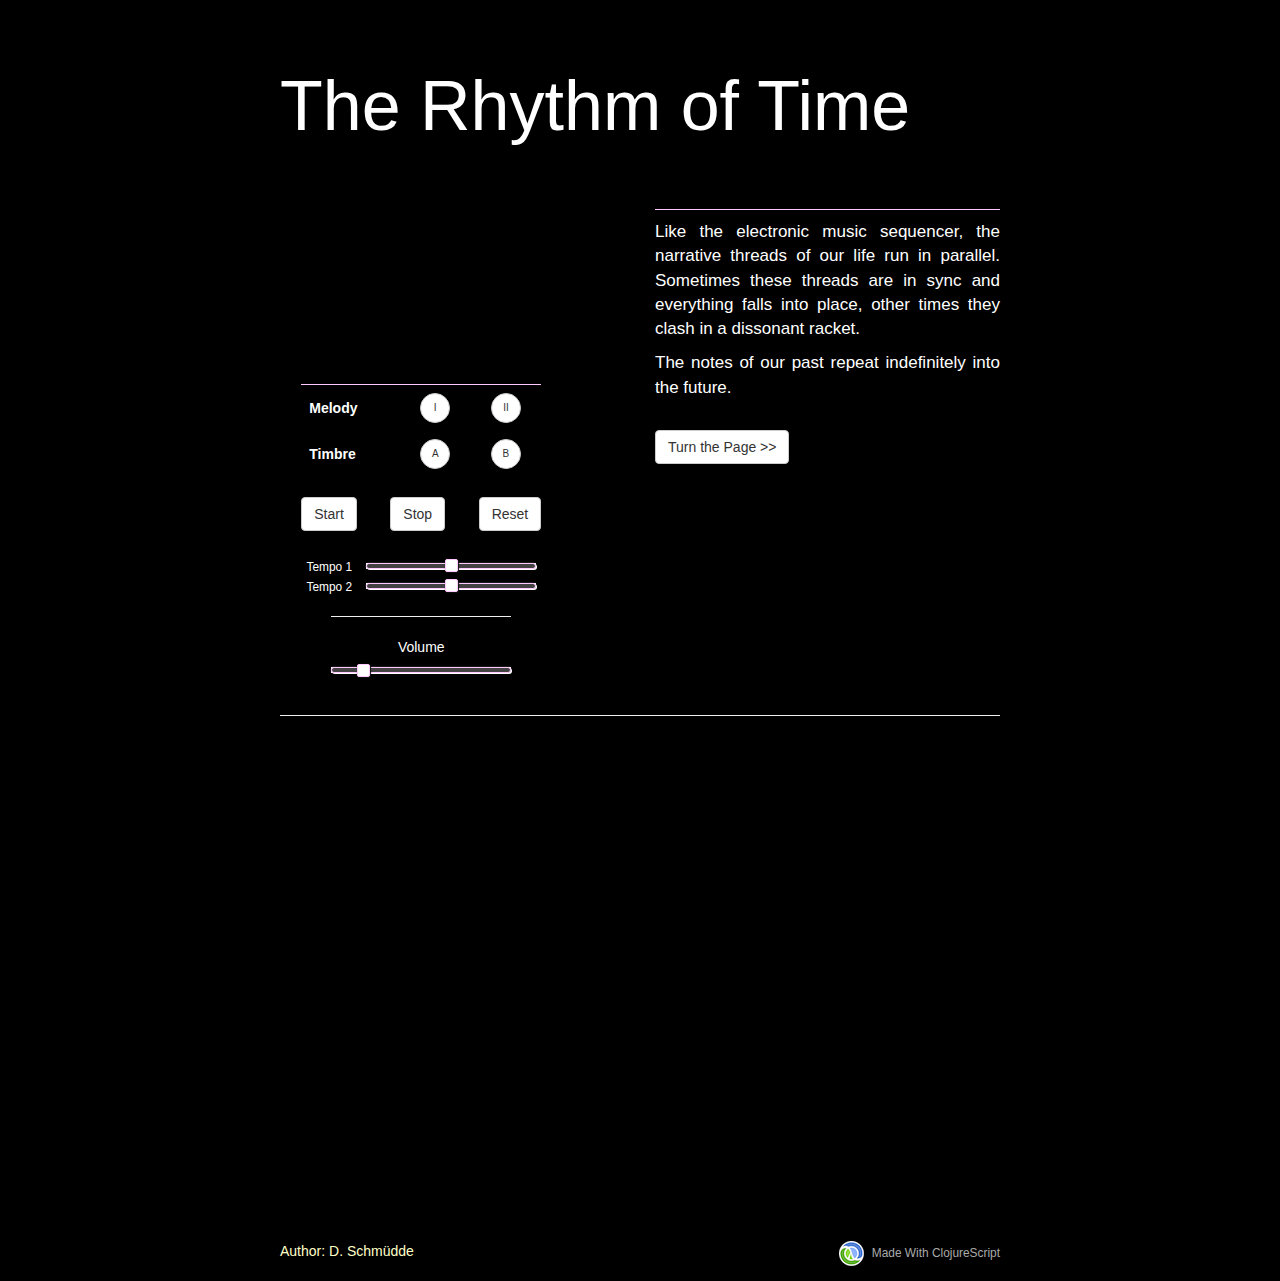
==== commit 24162277: "audio button/volume slider display update" ====
--- a/resources/public/index.html
+++ b/resources/public/index.html
@@ -29,7 +29,7 @@
           <div class="controls mobile-audio">
             <p>This experience requires sound</p>
             <p>Silent?</p>
-            <button id="sound">Press for Audio</button>
+            <button id="sound" class="btn btn-default">Press for Audio</button>
           </div>
 
           <canvas id="sequencer"></canvas>
@@ -64,9 +64,12 @@
             <br />
             <p><small>Tempo 2</small></p>
             <input autocomplete="off" id="tempo-trk2" type="range" min="1" max="120" step="1">
-            <hr />
-            <p>Volume</p><br />
-            <input autocomplete="off" id="volume" type="range" min="0.0" max="1.0" step="0.05" value="0.15">
+
+            <div class="volume-box">
+                <hr />
+                <p>Volume</p>
+                <input autocomplete="off" id="volume" type="range" min="0.0" max="1.0" step="0.05" value="0.15">
+            </div>
           </div>
 
         </div> <!-- /col -->
--- a/resources/public/css/main.min.css
+++ b/resources/public/css/main.min.css
@@ -2,4 +2,4 @@
  * Bootstrap v3.3.6 (http://getbootstrap.com)
  * Copyright 2011-2015 Twitter, Inc.
  * Licensed under MIT (https://github.com/twbs/bootstrap/blob/master/LICENSE)
- *//*! normalize.css v3.0.3 | MIT License | github.com/necolas/normalize.css */html{font-family:sans-serif;-ms-text-size-adjust:100%;-webkit-text-size-adjust:100%}body{margin:0}article,aside,details,figcaption,figure,footer,header,hgroup,main,menu,nav,section,summary{display:block}audio,canvas,progress,video{display:inline-block;vertical-align:baseline}audio:not([controls]){display:none;height:0}[hidden],template{display:none}a{background-color:transparent}a:active,a:hover{outline:0}abbr[title]{border-bottom:1px dotted}b,strong{font-weight:bold}dfn{font-style:italic}h1{font-size:2em;margin:.67em 0}mark{background:#ff0;color:#000}small{font-size:80%}sub,sup{font-size:75%;line-height:0;position:relative;vertical-align:baseline}sup{top:-0.5em}sub{bottom:-0.25em}img{border:0}svg:not(:root){overflow:hidden}figure{margin:1em 40px}hr{box-sizing:content-box;height:0}pre{overflow:auto}code,kbd,pre,samp{font-family:monospace,monospace;font-size:1em}button,input,optgroup,select,textarea{color:inherit;font:inherit;margin:0}button{overflow:visible}button,select{text-transform:none}button,html input[type="button"],input[type="reset"],input[type="submit"]{-webkit-appearance:button;cursor:pointer}button[disabled],html input[disabled]{cursor:default}button::-moz-focus-inner,input::-moz-focus-inner{border:0;padding:0}input{line-height:normal}input[type="checkbox"],input[type="radio"]{box-sizing:border-box;padding:0}input[type="number"]::-webkit-inner-spin-button,input[type="number"]::-webkit-outer-spin-button{height:auto}input[type="search"]{-webkit-appearance:textfield;box-sizing:content-box}input[type="search"]::-webkit-search-cancel-button,input[type="search"]::-webkit-search-decoration{-webkit-appearance:none}fieldset{border:1px solid #c0c0c0;margin:0 2px;padding:.35em .625em .75em}legend{border:0;padding:0}textarea{overflow:auto}optgroup{font-weight:bold}table{border-collapse:collapse;border-spacing:0}td,th{padding:0}/*! Source: https://github.com/h5bp/html5-boilerplate/blob/master/src/css/main.css */@media print{*,*:before,*:after{background:transparent !important;color:#000 !important;box-shadow:none !important;text-shadow:none !important}a,a:visited{text-decoration:underline}a[href]:after{content:" (" attr(href) ")"}abbr[title]:after{content:" (" attr(title) ")"}a[href^="#"]:after,a[href^="javascript:"]:after{content:""}pre,blockquote{border:1px solid #999;page-break-inside:avoid}thead{display:table-header-group}tr,img{page-break-inside:avoid}img{max-width:100% !important}p,h2,h3{orphans:3;widows:3}h2,h3{page-break-after:avoid}.navbar{display:none}.btn>.caret,.dropup>.btn>.caret{border-top-color:#000 !important}.label{border:1px solid #000}.table{border-collapse:collapse !important}.table td,.table th{background-color:#fff !important}.table-bordered th,.table-bordered td{border:1px solid #ddd !important}}@font-face{font-family:'Glyphicons Halflings';src:url('../fonts/glyphicons-halflings-regular.eot');src:url('../fonts/glyphicons-halflings-regular.eot?#iefix') format('embedded-opentype'),url('../fonts/glyphicons-halflings-regular.woff2') format('woff2'),url('../fonts/glyphicons-halflings-regular.woff') format('woff'),url('../fonts/glyphicons-halflings-regular.ttf') format('truetype'),url('../fonts/glyphicons-halflings-regular.svg#glyphicons_halflingsregular') format('svg')}.glyphicon{position:relative;top:1px;display:inline-block;font-family:'Glyphicons Halflings';font-style:normal;font-weight:normal;line-height:1;-webkit-font-smoothing:antialiased;-moz-osx-font-smoothing:grayscale}.glyphicon-asterisk:before{content:"\002a"}.glyphicon-plus:before{content:"\002b"}.glyphicon-euro:before,.glyphicon-eur:before{content:"\20ac"}.glyphicon-minus:before{content:"\2212"}.glyphicon-cloud:before{content:"\2601"}.glyphicon-envelope:before{content:"\2709"}.glyphicon-pencil:before{content:"\270f"}.glyphicon-glass:before{content:"\e001"}.glyphicon-music:before{content:"\e002"}.glyphicon-search:before{content:"\e003"}.glyphicon-heart:before{content:"\e005"}.glyphicon-star:before{content:"\e006"}.glyphicon-star-empty:before{content:"\e007"}.glyphicon-user:before{content:"\e008"}.glyphicon-film:before{content:"\e009"}.glyphicon-th-large:before{content:"\e010"}.glyphicon-th:before{content:"\e011"}.glyphicon-th-list:before{content:"\e012"}.glyphicon-ok:before{content:"\e013"}.glyphicon-remove:before{content:"\e014"}.glyphicon-zoom-in:before{content:"\e015"}.glyphicon-zoom-out:before{content:"\e016"}.glyphicon-off:before{content:"\e017"}.glyphicon-signal:before{content:"\e018"}.glyphicon-cog:before{content:"\e019"}.glyphicon-trash:before{content:"\e020"}.glyphicon-home:before{content:"\e021"}.glyphicon-file:before{content:"\e022"}.glyphicon-time:before{content:"\e023"}.glyphicon-road:before{content:"\e024"}.glyphicon-download-alt:before{content:"\e025"}.glyphicon-download:before{content:"\e026"}.glyphicon-upload:before{content:"\e027"}.glyphicon-inbox:before{content:"\e028"}.glyphicon-play-circle:before{content:"\e029"}.glyphicon-repeat:before{content:"\e030"}.glyphicon-refresh:before{content:"\e031"}.glyphicon-list-alt:before{content:"\e032"}.glyphicon-lock:before{content:"\e033"}.glyphicon-flag:before{content:"\e034"}.glyphicon-headphones:before{content:"\e035"}.glyphicon-volume-off:before{content:"\e036"}.glyphicon-volume-down:before{content:"\e037"}.glyphicon-volume-up:before{content:"\e038"}.glyphicon-qrcode:before{content:"\e039"}.glyphicon-barcode:before{content:"\e040"}.glyphicon-tag:before{content:"\e041"}.glyphicon-tags:before{content:"\e042"}.glyphicon-book:before{content:"\e043"}.glyphicon-bookmark:before{content:"\e044"}.glyphicon-print:before{content:"\e045"}.glyphicon-camera:before{content:"\e046"}.glyphicon-font:before{content:"\e047"}.glyphicon-bold:before{content:"\e048"}.glyphicon-italic:before{content:"\e049"}.glyphicon-text-height:before{content:"\e050"}.glyphicon-text-width:before{content:"\e051"}.glyphicon-align-left:before{content:"\e052"}.glyphicon-align-center:before{content:"\e053"}.glyphicon-align-right:before{content:"\e054"}.glyphicon-align-justify:before{content:"\e055"}.glyphicon-list:before{content:"\e056"}.glyphicon-indent-left:before{content:"\e057"}.glyphicon-indent-right:before{content:"\e058"}.glyphicon-facetime-video:before{content:"\e059"}.glyphicon-picture:before{content:"\e060"}.glyphicon-map-marker:before{content:"\e062"}.glyphicon-adjust:before{content:"\e063"}.glyphicon-tint:before{content:"\e064"}.glyphicon-edit:before{content:"\e065"}.glyphicon-share:before{content:"\e066"}.glyphicon-check:before{content:"\e067"}.glyphicon-move:before{content:"\e068"}.glyphicon-step-backward:before{content:"\e069"}.glyphicon-fast-backward:before{content:"\e070"}.glyphicon-backward:before{content:"\e071"}.glyphicon-play:before{content:"\e072"}.glyphicon-pause:before{content:"\e073"}.glyphicon-stop:before{content:"\e074"}.glyphicon-forward:before{content:"\e075"}.glyphicon-fast-forward:before{content:"\e076"}.glyphicon-step-forward:before{content:"\e077"}.glyphicon-eject:before{content:"\e078"}.glyphicon-chevron-left:before{content:"\e079"}.glyphicon-chevron-right:before{content:"\e080"}.glyphicon-plus-sign:before{content:"\e081"}.glyphicon-minus-sign:before{content:"\e082"}.glyphicon-remove-sign:before{content:"\e083"}.glyphicon-ok-sign:before{content:"\e084"}.glyphicon-question-sign:before{content:"\e085"}.glyphicon-info-sign:before{content:"\e086"}.glyphicon-screenshot:before{content:"\e087"}.glyphicon-remove-circle:before{content:"\e088"}.glyphicon-ok-circle:before{content:"\e089"}.glyphicon-ban-circle:before{content:"\e090"}.glyphicon-arrow-left:before{content:"\e091"}.glyphicon-arrow-right:before{content:"\e092"}.glyphicon-arrow-up:before{content:"\e093"}.glyphicon-arrow-down:before{content:"\e094"}.glyphicon-share-alt:before{content:"\e095"}.glyphicon-resize-full:before{content:"\e096"}.glyphicon-resize-small:before{content:"\e097"}.glyphicon-exclamation-sign:before{content:"\e101"}.glyphicon-gift:before{content:"\e102"}.glyphicon-leaf:before{content:"\e103"}.glyphicon-fire:before{content:"\e104"}.glyphicon-eye-open:before{content:"\e105"}.glyphicon-eye-close:before{content:"\e106"}.glyphicon-warning-sign:before{content:"\e107"}.glyphicon-plane:before{content:"\e108"}.glyphicon-calendar:before{content:"\e109"}.glyphicon-random:before{content:"\e110"}.glyphicon-comment:before{content:"\e111"}.glyphicon-magnet:before{content:"\e112"}.glyphicon-chevron-up:before{content:"\e113"}.glyphicon-chevron-down:before{content:"\e114"}.glyphicon-retweet:before{content:"\e115"}.glyphicon-shopping-cart:before{content:"\e116"}.glyphicon-folder-close:before{content:"\e117"}.glyphicon-folder-open:before{content:"\e118"}.glyphicon-resize-vertical:before{content:"\e119"}.glyphicon-resize-horizontal:before{content:"\e120"}.glyphicon-hdd:before{content:"\e121"}.glyphicon-bullhorn:before{content:"\e122"}.glyphicon-bell:before{content:"\e123"}.glyphicon-certificate:before{content:"\e124"}.glyphicon-thumbs-up:before{content:"\e125"}.glyphicon-thumbs-down:before{content:"\e126"}.glyphicon-hand-right:before{content:"\e127"}.glyphicon-hand-left:before{content:"\e128"}.glyphicon-hand-up:before{content:"\e129"}.glyphicon-hand-down:before{content:"\e130"}.glyphicon-circle-arrow-right:before{content:"\e131"}.glyphicon-circle-arrow-left:before{content:"\e132"}.glyphicon-circle-arrow-up:before{content:"\e133"}.glyphicon-circle-arrow-down:before{content:"\e134"}.glyphicon-globe:before{content:"\e135"}.glyphicon-wrench:before{content:"\e136"}.glyphicon-tasks:before{content:"\e137"}.glyphicon-filter:before{content:"\e138"}.glyphicon-briefcase:before{content:"\e139"}.glyphicon-fullscreen:before{content:"\e140"}.glyphicon-dashboard:before{content:"\e141"}.glyphicon-paperclip:before{content:"\e142"}.glyphicon-heart-empty:before{content:"\e143"}.glyphicon-link:before{content:"\e144"}.glyphicon-phone:before{content:"\e145"}.glyphicon-pushpin:before{content:"\e146"}.glyphicon-usd:before{content:"\e148"}.glyphicon-gbp:before{content:"\e149"}.glyphicon-sort:before{content:"\e150"}.glyphicon-sort-by-alphabet:before{content:"\e151"}.glyphicon-sort-by-alphabet-alt:before{content:"\e152"}.glyphicon-sort-by-order:before{content:"\e153"}.glyphicon-sort-by-order-alt:before{content:"\e154"}.glyphicon-sort-by-attributes:before{content:"\e155"}.glyphicon-sort-by-attributes-alt:before{content:"\e156"}.glyphicon-unchecked:before{content:"\e157"}.glyphicon-expand:before{content:"\e158"}.glyphicon-collapse-down:before{content:"\e159"}.glyphicon-collapse-up:before{content:"\e160"}.glyphicon-log-in:before{content:"\e161"}.glyphicon-flash:before{content:"\e162"}.glyphicon-log-out:before{content:"\e163"}.glyphicon-new-window:before{content:"\e164"}.glyphicon-record:before{content:"\e165"}.glyphicon-save:before{content:"\e166"}.glyphicon-open:before{content:"\e167"}.glyphicon-saved:before{content:"\e168"}.glyphicon-import:before{content:"\e169"}.glyphicon-export:before{content:"\e170"}.glyphicon-send:before{content:"\e171"}.glyphicon-floppy-disk:before{content:"\e172"}.glyphicon-floppy-saved:before{content:"\e173"}.glyphicon-floppy-remove:before{content:"\e174"}.glyphicon-floppy-save:before{content:"\e175"}.glyphicon-floppy-open:before{content:"\e176"}.glyphicon-credit-card:before{content:"\e177"}.glyphicon-transfer:before{content:"\e178"}.glyphicon-cutlery:before{content:"\e179"}.glyphicon-header:before{content:"\e180"}.glyphicon-compressed:before{content:"\e181"}.glyphicon-earphone:before{content:"\e182"}.glyphicon-phone-alt:before{content:"\e183"}.glyphicon-tower:before{content:"\e184"}.glyphicon-stats:before{content:"\e185"}.glyphicon-sd-video:before{content:"\e186"}.glyphicon-hd-video:before{content:"\e187"}.glyphicon-subtitles:before{content:"\e188"}.glyphicon-sound-stereo:before{content:"\e189"}.glyphicon-sound-dolby:before{content:"\e190"}.glyphicon-sound-5-1:before{content:"\e191"}.glyphicon-sound-6-1:before{content:"\e192"}.glyphicon-sound-7-1:before{content:"\e193"}.glyphicon-copyright-mark:before{content:"\e194"}.glyphicon-registration-mark:before{content:"\e195"}.glyphicon-cloud-download:before{content:"\e197"}.glyphicon-cloud-upload:before{content:"\e198"}.glyphicon-tree-conifer:before{content:"\e199"}.glyphicon-tree-deciduous:before{content:"\e200"}.glyphicon-cd:before{content:"\e201"}.glyphicon-save-file:before{content:"\e202"}.glyphicon-open-file:before{content:"\e203"}.glyphicon-level-up:before{content:"\e204"}.glyphicon-copy:before{content:"\e205"}.glyphicon-paste:before{content:"\e206"}.glyphicon-alert:before{content:"\e209"}.glyphicon-equalizer:before{content:"\e210"}.glyphicon-king:before{content:"\e211"}.glyphicon-queen:before{content:"\e212"}.glyphicon-pawn:before{content:"\e213"}.glyphicon-bishop:before{content:"\e214"}.glyphicon-knight:before{content:"\e215"}.glyphicon-baby-formula:before{content:"\e216"}.glyphicon-tent:before{content:"\26fa"}.glyphicon-blackboard:before{content:"\e218"}.glyphicon-bed:before{content:"\e219"}.glyphicon-apple:before{content:"\f8ff"}.glyphicon-erase:before{content:"\e221"}.glyphicon-hourglass:before{content:"\231b"}.glyphicon-lamp:before{content:"\e223"}.glyphicon-duplicate:before{content:"\e224"}.glyphicon-piggy-bank:before{content:"\e225"}.glyphicon-scissors:before{content:"\e226"}.glyphicon-bitcoin:before{content:"\e227"}.glyphicon-btc:before{content:"\e227"}.glyphicon-xbt:before{content:"\e227"}.glyphicon-yen:before{content:"\00a5"}.glyphicon-jpy:before{content:"\00a5"}.glyphicon-ruble:before{content:"\20bd"}.glyphicon-rub:before{content:"\20bd"}.glyphicon-scale:before{content:"\e230"}.glyphicon-ice-lolly:before{content:"\e231"}.glyphicon-ice-lolly-tasted:before{content:"\e232"}.glyphicon-education:before{content:"\e233"}.glyphicon-option-horizontal:before{content:"\e234"}.glyphicon-option-vertical:before{content:"\e235"}.glyphicon-menu-hamburger:before{content:"\e236"}.glyphicon-modal-window:before{content:"\e237"}.glyphicon-oil:before{content:"\e238"}.glyphicon-grain:before{content:"\e239"}.glyphicon-sunglasses:before{content:"\e240"}.glyphicon-text-size:before{content:"\e241"}.glyphicon-text-color:before{content:"\e242"}.glyphicon-text-background:before{content:"\e243"}.glyphicon-object-align-top:before{content:"\e244"}.glyphicon-object-align-bottom:before{content:"\e245"}.glyphicon-object-align-horizontal:before{content:"\e246"}.glyphicon-object-align-left:before{content:"\e247"}.glyphicon-object-align-vertical:before{content:"\e248"}.glyphicon-object-align-right:before{content:"\e249"}.glyphicon-triangle-right:before{content:"\e250"}.glyphicon-triangle-left:before{content:"\e251"}.glyphicon-triangle-bottom:before{content:"\e252"}.glyphicon-triangle-top:before{content:"\e253"}.glyphicon-console:before{content:"\e254"}.glyphicon-superscript:before{content:"\e255"}.glyphicon-subscript:before{content:"\e256"}.glyphicon-menu-left:before{content:"\e257"}.glyphicon-menu-right:before{content:"\e258"}.glyphicon-menu-down:before{content:"\e259"}.glyphicon-menu-up:before{content:"\e260"}*{-webkit-box-sizing:border-box;-moz-box-sizing:border-box;box-sizing:border-box}*:before,*:after{-webkit-box-sizing:border-box;-moz-box-sizing:border-box;box-sizing:border-box}html{font-size:10px;-webkit-tap-highlight-color:rgba(0,0,0,0)}body{font-family:"Helvetica Neue",Helvetica,Arial,sans-serif;font-size:14px;line-height:1.428571429;color:#333;background-color:#fff}input,button,select,textarea{font-family:inherit;font-size:inherit;line-height:inherit}a{color:#337ab7;text-decoration:none}a:hover,a:focus{color:#23527c;text-decoration:underline}a:focus{outline:thin dotted;outline:5px auto -webkit-focus-ring-color;outline-offset:-2px}figure{margin:0}img{vertical-align:middle}.img-responsive,.thumbnail>img,.thumbnail a>img,.carousel-inner>.item>img,.carousel-inner>.item>a>img{display:block;max-width:100%;height:auto}.img-rounded{border-radius:6px}.img-thumbnail{padding:4px;line-height:1.428571429;background-color:#fff;border:1px solid #ddd;border-radius:4px;-webkit-transition:all .2s ease-in-out;-o-transition:all .2s ease-in-out;transition:all .2s ease-in-out;display:inline-block;max-width:100%;height:auto}.img-circle{border-radius:50%}hr{margin-top:20px;margin-bottom:20px;border:0;border-top:1px solid #eee}.sr-only{position:absolute;width:1px;height:1px;margin:-1px;padding:0;overflow:hidden;clip:rect(0, 0, 0, 0);border:0}.sr-only-focusable:active,.sr-only-focusable:focus{position:static;width:auto;height:auto;margin:0;overflow:visible;clip:auto}[role="button"]{cursor:pointer}h1,h2,h3,h4,h5,h6,.h1,.h2,.h3,.h4,.h5,.h6{font-family:inherit;font-weight:500;line-height:1.1;color:inherit}h1 small,h2 small,h3 small,h4 small,h5 small,h6 small,.h1 small,.h2 small,.h3 small,.h4 small,.h5 small,.h6 small,h1 .small,h2 .small,h3 .small,h4 .small,h5 .small,h6 .small,.h1 .small,.h2 .small,.h3 .small,.h4 .small,.h5 .small,.h6 .small{font-weight:normal;line-height:1;color:#777}h1,.h1,h2,.h2,h3,.h3{margin-top:20px;margin-bottom:10px}h1 small,.h1 small,h2 small,.h2 small,h3 small,.h3 small,h1 .small,.h1 .small,h2 .small,.h2 .small,h3 .small,.h3 .small{font-size:65%}h4,.h4,h5,.h5,h6,.h6{margin-top:10px;margin-bottom:10px}h4 small,.h4 small,h5 small,.h5 small,h6 small,.h6 small,h4 .small,.h4 .small,h5 .small,.h5 .small,h6 .small,.h6 .small{font-size:75%}h1,.h1{font-size:36px}h2,.h2{font-size:30px}h3,.h3{font-size:24px}h4,.h4{font-size:18px}h5,.h5{font-size:14px}h6,.h6{font-size:12px}p{margin:0 0 10px}.lead{margin-bottom:20px;font-size:16px;font-weight:300;line-height:1.4}@media (min-width:768px){.lead{font-size:21px}}small,.small{font-size:85%}mark,.mark{background-color:#fcf8e3;padding:.2em}.text-left{text-align:left}.text-right{text-align:right}.text-center{text-align:center}.text-justify{text-align:justify}.text-nowrap{white-space:nowrap}.text-lowercase{text-transform:lowercase}.text-uppercase{text-transform:uppercase}.text-capitalize{text-transform:capitalize}.text-muted{color:#777}.text-primary{color:#337ab7}a.text-primary:hover,a.text-primary:focus{color:#286090}.text-success{color:#3c763d}a.text-success:hover,a.text-success:focus{color:#2b542c}.text-info{color:#31708f}a.text-info:hover,a.text-info:focus{color:#245269}.text-warning{color:#8a6d3b}a.text-warning:hover,a.text-warning:focus{color:#66512c}.text-danger{color:#a94442}a.text-danger:hover,a.text-danger:focus{color:#843534}.bg-primary{color:#fff;background-color:#337ab7}a.bg-primary:hover,a.bg-primary:focus{background-color:#286090}.bg-success{background-color:#dff0d8}a.bg-success:hover,a.bg-success:focus{background-color:#c1e2b3}.bg-info{background-color:#d9edf7}a.bg-info:hover,a.bg-info:focus{background-color:#afd9ee}.bg-warning{background-color:#fcf8e3}a.bg-warning:hover,a.bg-warning:focus{background-color:#f7ecb5}.bg-danger{background-color:#f2dede}a.bg-danger:hover,a.bg-danger:focus{background-color:#e4b9b9}.page-header{padding-bottom:9px;margin:40px 0 20px;border-bottom:1px solid #eee}ul,ol{margin-top:0;margin-bottom:10px}ul ul,ol ul,ul ol,ol ol{margin-bottom:0}.list-unstyled{padding-left:0;list-style:none}.list-inline{padding-left:0;list-style:none;margin-left:-5px}.list-inline>li{display:inline-block;padding-left:5px;padding-right:5px}dl{margin-top:0;margin-bottom:20px}dt,dd{line-height:1.428571429}dt{font-weight:bold}dd{margin-left:0}@media (min-width:768px){.dl-horizontal dt{float:left;width:160px;clear:left;text-align:right;overflow:hidden;text-overflow:ellipsis;white-space:nowrap}.dl-horizontal dd{margin-left:180px}}abbr[title],abbr[data-original-title]{cursor:help;border-bottom:1px dotted #777}.initialism{font-size:90%;text-transform:uppercase}blockquote{padding:10px 20px;margin:0 0 20px;font-size:17.5px;border-left:5px solid #eee}blockquote p:last-child,blockquote ul:last-child,blockquote ol:last-child{margin-bottom:0}blockquote footer,blockquote small,blockquote .small{display:block;font-size:80%;line-height:1.428571429;color:#777}blockquote footer:before,blockquote small:before,blockquote .small:before{content:'\2014 \00A0'}.blockquote-reverse,blockquote.pull-right{padding-right:15px;padding-left:0;border-right:5px solid #eee;border-left:0;text-align:right}.blockquote-reverse footer:before,blockquote.pull-right footer:before,.blockquote-reverse small:before,blockquote.pull-right small:before,.blockquote-reverse .small:before,blockquote.pull-right .small:before{content:''}.blockquote-reverse footer:after,blockquote.pull-right footer:after,.blockquote-reverse small:after,blockquote.pull-right small:after,.blockquote-reverse .small:after,blockquote.pull-right .small:after{content:'\00A0 \2014'}address{margin-bottom:20px;font-style:normal;line-height:1.428571429}code,kbd,pre,samp{font-family:Menlo,Monaco,Consolas,"Courier New",monospace}code{padding:2px 4px;font-size:90%;color:#c7254e;background-color:#f9f2f4;border-radius:4px}kbd{padding:2px 4px;font-size:90%;color:#fff;background-color:#333;border-radius:3px;box-shadow:inset 0 -1px 0 rgba(0,0,0,0.25)}kbd kbd{padding:0;font-size:100%;font-weight:bold;box-shadow:none}pre{display:block;padding:9.5px;margin:0 0 10px;font-size:13px;line-height:1.428571429;word-break:break-all;word-wrap:break-word;color:#333;background-color:#f5f5f5;border:1px solid #ccc;border-radius:4px}pre code{padding:0;font-size:inherit;color:inherit;white-space:pre-wrap;background-color:transparent;border-radius:0}.pre-scrollable{max-height:340px;overflow-y:scroll}.container{margin-right:auto;margin-left:auto;padding-left:15px;padding-right:15px}@media (min-width:768px){.container{width:750px}}@media (min-width:992px){.container{width:970px}}@media (min-width:1200px){.container{width:1170px}}.container-fluid{margin-right:auto;margin-left:auto;padding-left:15px;padding-right:15px}.row{margin-left:-15px;margin-right:-15px}.col-xs-1, .col-sm-1, .col-md-1, .col-lg-1, .col-xs-2, .col-sm-2, .col-md-2, .col-lg-2, .col-xs-3, .col-sm-3, .col-md-3, .col-lg-3, .col-xs-4, .col-sm-4, .col-md-4, .col-lg-4, .col-xs-5, .col-sm-5, .col-md-5, .col-lg-5, .col-xs-6, .col-sm-6, .col-md-6, .col-lg-6, .col-xs-7, .col-sm-7, .col-md-7, .col-lg-7, .col-xs-8, .col-sm-8, .col-md-8, .col-lg-8, .col-xs-9, .col-sm-9, .col-md-9, .col-lg-9, .col-xs-10, .col-sm-10, .col-md-10, .col-lg-10, .col-xs-11, .col-sm-11, .col-md-11, .col-lg-11, .col-xs-12, .col-sm-12, .col-md-12, .col-lg-12{position:relative;min-height:1px;padding-left:15px;padding-right:15px}.col-xs-1, .col-xs-2, .col-xs-3, .col-xs-4, .col-xs-5, .col-xs-6, .col-xs-7, .col-xs-8, .col-xs-9, .col-xs-10, .col-xs-11, .col-xs-12{float:left}.col-xs-12{width:100%}.col-xs-11{width:91.66666666666666%}.col-xs-10{width:83.33333333333334%}.col-xs-9{width:75%}.col-xs-8{width:66.66666666666666%}.col-xs-7{width:58.333333333333336%}.col-xs-6{width:50%}.col-xs-5{width:41.66666666666667%}.col-xs-4{width:33.33333333333333%}.col-xs-3{width:25%}.col-xs-2{width:16.666666666666664%}.col-xs-1{width:8.333333333333332%}.col-xs-pull-12{right:100%}.col-xs-pull-11{right:91.66666666666666%}.col-xs-pull-10{right:83.33333333333334%}.col-xs-pull-9{right:75%}.col-xs-pull-8{right:66.66666666666666%}.col-xs-pull-7{right:58.333333333333336%}.col-xs-pull-6{right:50%}.col-xs-pull-5{right:41.66666666666667%}.col-xs-pull-4{right:33.33333333333333%}.col-xs-pull-3{right:25%}.col-xs-pull-2{right:16.666666666666664%}.col-xs-pull-1{right:8.333333333333332%}.col-xs-pull-0{right:auto}.col-xs-push-12{left:100%}.col-xs-push-11{left:91.66666666666666%}.col-xs-push-10{left:83.33333333333334%}.col-xs-push-9{left:75%}.col-xs-push-8{left:66.66666666666666%}.col-xs-push-7{left:58.333333333333336%}.col-xs-push-6{left:50%}.col-xs-push-5{left:41.66666666666667%}.col-xs-push-4{left:33.33333333333333%}.col-xs-push-3{left:25%}.col-xs-push-2{left:16.666666666666664%}.col-xs-push-1{left:8.333333333333332%}.col-xs-push-0{left:auto}.col-xs-offset-12{margin-left:100%}.col-xs-offset-11{margin-left:91.66666666666666%}.col-xs-offset-10{margin-left:83.33333333333334%}.col-xs-offset-9{margin-left:75%}.col-xs-offset-8{margin-left:66.66666666666666%}.col-xs-offset-7{margin-left:58.333333333333336%}.col-xs-offset-6{margin-left:50%}.col-xs-offset-5{margin-left:41.66666666666667%}.col-xs-offset-4{margin-left:33.33333333333333%}.col-xs-offset-3{margin-left:25%}.col-xs-offset-2{margin-left:16.666666666666664%}.col-xs-offset-1{margin-left:8.333333333333332%}.col-xs-offset-0{margin-left:0}@media (min-width:768px){.col-sm-1, .col-sm-2, .col-sm-3, .col-sm-4, .col-sm-5, .col-sm-6, .col-sm-7, .col-sm-8, .col-sm-9, .col-sm-10, .col-sm-11, .col-sm-12{float:left}.col-sm-12{width:100%}.col-sm-11{width:91.66666666666666%}.col-sm-10{width:83.33333333333334%}.col-sm-9{width:75%}.col-sm-8{width:66.66666666666666%}.col-sm-7{width:58.333333333333336%}.col-sm-6{width:50%}.col-sm-5{width:41.66666666666667%}.col-sm-4{width:33.33333333333333%}.col-sm-3{width:25%}.col-sm-2{width:16.666666666666664%}.col-sm-1{width:8.333333333333332%}.col-sm-pull-12{right:100%}.col-sm-pull-11{right:91.66666666666666%}.col-sm-pull-10{right:83.33333333333334%}.col-sm-pull-9{right:75%}.col-sm-pull-8{right:66.66666666666666%}.col-sm-pull-7{right:58.333333333333336%}.col-sm-pull-6{right:50%}.col-sm-pull-5{right:41.66666666666667%}.col-sm-pull-4{right:33.33333333333333%}.col-sm-pull-3{right:25%}.col-sm-pull-2{right:16.666666666666664%}.col-sm-pull-1{right:8.333333333333332%}.col-sm-pull-0{right:auto}.col-sm-push-12{left:100%}.col-sm-push-11{left:91.66666666666666%}.col-sm-push-10{left:83.33333333333334%}.col-sm-push-9{left:75%}.col-sm-push-8{left:66.66666666666666%}.col-sm-push-7{left:58.333333333333336%}.col-sm-push-6{left:50%}.col-sm-push-5{left:41.66666666666667%}.col-sm-push-4{left:33.33333333333333%}.col-sm-push-3{left:25%}.col-sm-push-2{left:16.666666666666664%}.col-sm-push-1{left:8.333333333333332%}.col-sm-push-0{left:auto}.col-sm-offset-12{margin-left:100%}.col-sm-offset-11{margin-left:91.66666666666666%}.col-sm-offset-10{margin-left:83.33333333333334%}.col-sm-offset-9{margin-left:75%}.col-sm-offset-8{margin-left:66.66666666666666%}.col-sm-offset-7{margin-left:58.333333333333336%}.col-sm-offset-6{margin-left:50%}.col-sm-offset-5{margin-left:41.66666666666667%}.col-sm-offset-4{margin-left:33.33333333333333%}.col-sm-offset-3{margin-left:25%}.col-sm-offset-2{margin-left:16.666666666666664%}.col-sm-offset-1{margin-left:8.333333333333332%}.col-sm-offset-0{margin-left:0}}@media (min-width:992px){.col-md-1, .col-md-2, .col-md-3, .col-md-4, .col-md-5, .col-md-6, .col-md-7, .col-md-8, .col-md-9, .col-md-10, .col-md-11, .col-md-12{float:left}.col-md-12{width:100%}.col-md-11{width:91.66666666666666%}.col-md-10{width:83.33333333333334%}.col-md-9{width:75%}.col-md-8{width:66.66666666666666%}.col-md-7{width:58.333333333333336%}.col-md-6{width:50%}.col-md-5{width:41.66666666666667%}.col-md-4{width:33.33333333333333%}.col-md-3{width:25%}.col-md-2{width:16.666666666666664%}.col-md-1{width:8.333333333333332%}.col-md-pull-12{right:100%}.col-md-pull-11{right:91.66666666666666%}.col-md-pull-10{right:83.33333333333334%}.col-md-pull-9{right:75%}.col-md-pull-8{right:66.66666666666666%}.col-md-pull-7{right:58.333333333333336%}.col-md-pull-6{right:50%}.col-md-pull-5{right:41.66666666666667%}.col-md-pull-4{right:33.33333333333333%}.col-md-pull-3{right:25%}.col-md-pull-2{right:16.666666666666664%}.col-md-pull-1{right:8.333333333333332%}.col-md-pull-0{right:auto}.col-md-push-12{left:100%}.col-md-push-11{left:91.66666666666666%}.col-md-push-10{left:83.33333333333334%}.col-md-push-9{left:75%}.col-md-push-8{left:66.66666666666666%}.col-md-push-7{left:58.333333333333336%}.col-md-push-6{left:50%}.col-md-push-5{left:41.66666666666667%}.col-md-push-4{left:33.33333333333333%}.col-md-push-3{left:25%}.col-md-push-2{left:16.666666666666664%}.col-md-push-1{left:8.333333333333332%}.col-md-push-0{left:auto}.col-md-offset-12{margin-left:100%}.col-md-offset-11{margin-left:91.66666666666666%}.col-md-offset-10{margin-left:83.33333333333334%}.col-md-offset-9{margin-left:75%}.col-md-offset-8{margin-left:66.66666666666666%}.col-md-offset-7{margin-left:58.333333333333336%}.col-md-offset-6{margin-left:50%}.col-md-offset-5{margin-left:41.66666666666667%}.col-md-offset-4{margin-left:33.33333333333333%}.col-md-offset-3{margin-left:25%}.col-md-offset-2{margin-left:16.666666666666664%}.col-md-offset-1{margin-left:8.333333333333332%}.col-md-offset-0{margin-left:0}}@media (min-width:1200px){.col-lg-1, .col-lg-2, .col-lg-3, .col-lg-4, .col-lg-5, .col-lg-6, .col-lg-7, .col-lg-8, .col-lg-9, .col-lg-10, .col-lg-11, .col-lg-12{float:left}.col-lg-12{width:100%}.col-lg-11{width:91.66666666666666%}.col-lg-10{width:83.33333333333334%}.col-lg-9{width:75%}.col-lg-8{width:66.66666666666666%}.col-lg-7{width:58.333333333333336%}.col-lg-6{width:50%}.col-lg-5{width:41.66666666666667%}.col-lg-4{width:33.33333333333333%}.col-lg-3{width:25%}.col-lg-2{width:16.666666666666664%}.col-lg-1{width:8.333333333333332%}.col-lg-pull-12{right:100%}.col-lg-pull-11{right:91.66666666666666%}.col-lg-pull-10{right:83.33333333333334%}.col-lg-pull-9{right:75%}.col-lg-pull-8{right:66.66666666666666%}.col-lg-pull-7{right:58.333333333333336%}.col-lg-pull-6{right:50%}.col-lg-pull-5{right:41.66666666666667%}.col-lg-pull-4{right:33.33333333333333%}.col-lg-pull-3{right:25%}.col-lg-pull-2{right:16.666666666666664%}.col-lg-pull-1{right:8.333333333333332%}.col-lg-pull-0{right:auto}.col-lg-push-12{left:100%}.col-lg-push-11{left:91.66666666666666%}.col-lg-push-10{left:83.33333333333334%}.col-lg-push-9{left:75%}.col-lg-push-8{left:66.66666666666666%}.col-lg-push-7{left:58.333333333333336%}.col-lg-push-6{left:50%}.col-lg-push-5{left:41.66666666666667%}.col-lg-push-4{left:33.33333333333333%}.col-lg-push-3{left:25%}.col-lg-push-2{left:16.666666666666664%}.col-lg-push-1{left:8.333333333333332%}.col-lg-push-0{left:auto}.col-lg-offset-12{margin-left:100%}.col-lg-offset-11{margin-left:91.66666666666666%}.col-lg-offset-10{margin-left:83.33333333333334%}.col-lg-offset-9{margin-left:75%}.col-lg-offset-8{margin-left:66.66666666666666%}.col-lg-offset-7{margin-left:58.333333333333336%}.col-lg-offset-6{margin-left:50%}.col-lg-offset-5{margin-left:41.66666666666667%}.col-lg-offset-4{margin-left:33.33333333333333%}.col-lg-offset-3{margin-left:25%}.col-lg-offset-2{margin-left:16.666666666666664%}.col-lg-offset-1{margin-left:8.333333333333332%}.col-lg-offset-0{margin-left:0}}table{background-color:transparent}caption{padding-top:8px;padding-bottom:8px;color:#777;text-align:left}th{text-align:left}.table{width:100%;max-width:100%;margin-bottom:20px}.table>thead>tr>th,.table>tbody>tr>th,.table>tfoot>tr>th,.table>thead>tr>td,.table>tbody>tr>td,.table>tfoot>tr>td{padding:8px;line-height:1.428571429;vertical-align:top;border-top:1px solid #ddd}.table>thead>tr>th{vertical-align:bottom;border-bottom:2px solid #ddd}.table>caption+thead>tr:first-child>th,.table>colgroup+thead>tr:first-child>th,.table>thead:first-child>tr:first-child>th,.table>caption+thead>tr:first-child>td,.table>colgroup+thead>tr:first-child>td,.table>thead:first-child>tr:first-child>td{border-top:0}.table>tbody+tbody{border-top:2px solid #ddd}.table .table{background-color:#fff}.table-condensed>thead>tr>th,.table-condensed>tbody>tr>th,.table-condensed>tfoot>tr>th,.table-condensed>thead>tr>td,.table-condensed>tbody>tr>td,.table-condensed>tfoot>tr>td{padding:5px}.table-bordered{border:1px solid #ddd}.table-bordered>thead>tr>th,.table-bordered>tbody>tr>th,.table-bordered>tfoot>tr>th,.table-bordered>thead>tr>td,.table-bordered>tbody>tr>td,.table-bordered>tfoot>tr>td{border:1px solid #ddd}.table-bordered>thead>tr>th,.table-bordered>thead>tr>td{border-bottom-width:2px}.table-striped>tbody>tr:nth-of-type(odd){background-color:#f9f9f9}.table-hover>tbody>tr:hover{background-color:#f5f5f5}table col[class*="col-"]{position:static;float:none;display:table-column}table td[class*="col-"],table th[class*="col-"]{position:static;float:none;display:table-cell}.table>thead>tr>td.active,.table>tbody>tr>td.active,.table>tfoot>tr>td.active,.table>thead>tr>th.active,.table>tbody>tr>th.active,.table>tfoot>tr>th.active,.table>thead>tr.active>td,.table>tbody>tr.active>td,.table>tfoot>tr.active>td,.table>thead>tr.active>th,.table>tbody>tr.active>th,.table>tfoot>tr.active>th{background-color:#f5f5f5}.table-hover>tbody>tr>td.active:hover,.table-hover>tbody>tr>th.active:hover,.table-hover>tbody>tr.active:hover>td,.table-hover>tbody>tr:hover>.active,.table-hover>tbody>tr.active:hover>th{background-color:#e8e8e8}.table>thead>tr>td.success,.table>tbody>tr>td.success,.table>tfoot>tr>td.success,.table>thead>tr>th.success,.table>tbody>tr>th.success,.table>tfoot>tr>th.success,.table>thead>tr.success>td,.table>tbody>tr.success>td,.table>tfoot>tr.success>td,.table>thead>tr.success>th,.table>tbody>tr.success>th,.table>tfoot>tr.success>th{background-color:#dff0d8}.table-hover>tbody>tr>td.success:hover,.table-hover>tbody>tr>th.success:hover,.table-hover>tbody>tr.success:hover>td,.table-hover>tbody>tr:hover>.success,.table-hover>tbody>tr.success:hover>th{background-color:#d0e9c6}.table>thead>tr>td.info,.table>tbody>tr>td.info,.table>tfoot>tr>td.info,.table>thead>tr>th.info,.table>tbody>tr>th.info,.table>tfoot>tr>th.info,.table>thead>tr.info>td,.table>tbody>tr.info>td,.table>tfoot>tr.info>td,.table>thead>tr.info>th,.table>tbody>tr.info>th,.table>tfoot>tr.info>th{background-color:#d9edf7}.table-hover>tbody>tr>td.info:hover,.table-hover>tbody>tr>th.info:hover,.table-hover>tbody>tr.info:hover>td,.table-hover>tbody>tr:hover>.info,.table-hover>tbody>tr.info:hover>th{background-color:#c4e3f3}.table>thead>tr>td.warning,.table>tbody>tr>td.warning,.table>tfoot>tr>td.warning,.table>thead>tr>th.warning,.table>tbody>tr>th.warning,.table>tfoot>tr>th.warning,.table>thead>tr.warning>td,.table>tbody>tr.warning>td,.table>tfoot>tr.warning>td,.table>thead>tr.warning>th,.table>tbody>tr.warning>th,.table>tfoot>tr.warning>th{background-color:#fcf8e3}.table-hover>tbody>tr>td.warning:hover,.table-hover>tbody>tr>th.warning:hover,.table-hover>tbody>tr.warning:hover>td,.table-hover>tbody>tr:hover>.warning,.table-hover>tbody>tr.warning:hover>th{background-color:#faf2cc}.table>thead>tr>td.danger,.table>tbody>tr>td.danger,.table>tfoot>tr>td.danger,.table>thead>tr>th.danger,.table>tbody>tr>th.danger,.table>tfoot>tr>th.danger,.table>thead>tr.danger>td,.table>tbody>tr.danger>td,.table>tfoot>tr.danger>td,.table>thead>tr.danger>th,.table>tbody>tr.danger>th,.table>tfoot>tr.danger>th{background-color:#f2dede}.table-hover>tbody>tr>td.danger:hover,.table-hover>tbody>tr>th.danger:hover,.table-hover>tbody>tr.danger:hover>td,.table-hover>tbody>tr:hover>.danger,.table-hover>tbody>tr.danger:hover>th{background-color:#ebcccc}.table-responsive{overflow-x:auto;min-height:.01%}@media screen and (max-width:767px){.table-responsive{width:100%;margin-bottom:15px;overflow-y:hidden;-ms-overflow-style:-ms-autohiding-scrollbar;border:1px solid #ddd}.table-responsive>.table{margin-bottom:0}.table-responsive>.table>thead>tr>th,.table-responsive>.table>tbody>tr>th,.table-responsive>.table>tfoot>tr>th,.table-responsive>.table>thead>tr>td,.table-responsive>.table>tbody>tr>td,.table-responsive>.table>tfoot>tr>td{white-space:nowrap}.table-responsive>.table-bordered{border:0}.table-responsive>.table-bordered>thead>tr>th:first-child,.table-responsive>.table-bordered>tbody>tr>th:first-child,.table-responsive>.table-bordered>tfoot>tr>th:first-child,.table-responsive>.table-bordered>thead>tr>td:first-child,.table-responsive>.table-bordered>tbody>tr>td:first-child,.table-responsive>.table-bordered>tfoot>tr>td:first-child{border-left:0}.table-responsive>.table-bordered>thead>tr>th:last-child,.table-responsive>.table-bordered>tbody>tr>th:last-child,.table-responsive>.table-bordered>tfoot>tr>th:last-child,.table-responsive>.table-bordered>thead>tr>td:last-child,.table-responsive>.table-bordered>tbody>tr>td:last-child,.table-responsive>.table-bordered>tfoot>tr>td:last-child{border-right:0}.table-responsive>.table-bordered>tbody>tr:last-child>th,.table-responsive>.table-bordered>tfoot>tr:last-child>th,.table-responsive>.table-bordered>tbody>tr:last-child>td,.table-responsive>.table-bordered>tfoot>tr:last-child>td{border-bottom:0}}fieldset{padding:0;margin:0;border:0;min-width:0}legend{display:block;width:100%;padding:0;margin-bottom:20px;font-size:21px;line-height:inherit;color:#333;border:0;border-bottom:1px solid #e5e5e5}label{display:inline-block;max-width:100%;margin-bottom:5px;font-weight:bold}input[type="search"]{-webkit-box-sizing:border-box;-moz-box-sizing:border-box;box-sizing:border-box}input[type="radio"],input[type="checkbox"]{margin:4px 0 0;margin-top:1px \9;line-height:normal}input[type="file"]{display:block}input[type="range"]{display:block;width:100%}select[multiple],select[size]{height:auto}input[type="file"]:focus,input[type="radio"]:focus,input[type="checkbox"]:focus{outline:thin dotted;outline:5px auto -webkit-focus-ring-color;outline-offset:-2px}output{display:block;padding-top:7px;font-size:14px;line-height:1.428571429;color:#555}.form-control{display:block;width:100%;height:34px;padding:6px 12px;font-size:14px;line-height:1.428571429;color:#555;background-color:#fff;background-image:none;border:1px solid #ccc;border-radius:4px;-webkit-box-shadow:inset 0 1px 1px rgba(0,0,0,0.075);box-shadow:inset 0 1px 1px rgba(0,0,0,0.075);-webkit-transition:border-color ease-in-out .15s, box-shadow ease-in-out .15s;-o-transition:border-color ease-in-out .15s, box-shadow ease-in-out .15s;transition:border-color ease-in-out .15s, box-shadow ease-in-out .15s}.form-control:focus{border-color:#66afe9;outline:0;-webkit-box-shadow:inset 0 1px 1px rgba(0,0,0,.075), 0 0 8px rgba(102, 175, 233, 0.6);box-shadow:inset 0 1px 1px rgba(0,0,0,.075), 0 0 8px rgba(102, 175, 233, 0.6)}.form-control::-moz-placeholder{color:#999;opacity:1}.form-control:-ms-input-placeholder{color:#999}.form-control::-webkit-input-placeholder{color:#999}.form-control::-ms-expand{border:0;background-color:transparent}.form-control[disabled],.form-control[readonly],fieldset[disabled] .form-control{background-color:#eee;opacity:1}.form-control[disabled],fieldset[disabled] .form-control{cursor:not-allowed}textarea.form-control{height:auto}input[type="search"]{-webkit-appearance:none}@media screen and (-webkit-min-device-pixel-ratio:0){input[type="date"].form-control,input[type="time"].form-control,input[type="datetime-local"].form-control,input[type="month"].form-control{line-height:34px}input[type="date"].input-sm,input[type="time"].input-sm,input[type="datetime-local"].input-sm,input[type="month"].input-sm,.input-group-sm input[type="date"],.input-group-sm input[type="time"],.input-group-sm input[type="datetime-local"],.input-group-sm input[type="month"]{line-height:30px}input[type="date"].input-lg,input[type="time"].input-lg,input[type="datetime-local"].input-lg,input[type="month"].input-lg,.input-group-lg input[type="date"],.input-group-lg input[type="time"],.input-group-lg input[type="datetime-local"],.input-group-lg input[type="month"]{line-height:46px}}.form-group{margin-bottom:15px}.radio,.checkbox{position:relative;display:block;margin-top:10px;margin-bottom:10px}.radio label,.checkbox label{min-height:20px;padding-left:20px;margin-bottom:0;font-weight:normal;cursor:pointer}.radio input[type="radio"],.radio-inline input[type="radio"],.checkbox input[type="checkbox"],.checkbox-inline input[type="checkbox"]{position:absolute;margin-left:-20px;margin-top:4px \9}.radio+.radio,.checkbox+.checkbox{margin-top:-5px}.radio-inline,.checkbox-inline{position:relative;display:inline-block;padding-left:20px;margin-bottom:0;vertical-align:middle;font-weight:normal;cursor:pointer}.radio-inline+.radio-inline,.checkbox-inline+.checkbox-inline{margin-top:0;margin-left:10px}input[type="radio"][disabled],input[type="checkbox"][disabled],input[type="radio"].disabled,input[type="checkbox"].disabled,fieldset[disabled] input[type="radio"],fieldset[disabled] input[type="checkbox"]{cursor:not-allowed}.radio-inline.disabled,.checkbox-inline.disabled,fieldset[disabled] .radio-inline,fieldset[disabled] .checkbox-inline{cursor:not-allowed}.radio.disabled label,.checkbox.disabled label,fieldset[disabled] .radio label,fieldset[disabled] .checkbox label{cursor:not-allowed}.form-control-static{padding-top:7px;padding-bottom:7px;margin-bottom:0;min-height:34px}.form-control-static.input-lg,.form-control-static.input-sm{padding-left:0;padding-right:0}.input-sm{height:30px;padding:5px 10px;font-size:12px;line-height:1.5;border-radius:3px}select.input-sm{height:30px;line-height:30px}textarea.input-sm,select[multiple].input-sm{height:auto}.form-group-sm .form-control{height:30px;padding:5px 10px;font-size:12px;line-height:1.5;border-radius:3px}.form-group-sm select.form-control{height:30px;line-height:30px}.form-group-sm textarea.form-control,.form-group-sm select[multiple].form-control{height:auto}.form-group-sm .form-control-static{height:30px;min-height:32px;padding:6px 10px;font-size:12px;line-height:1.5}.input-lg{height:46px;padding:10px 16px;font-size:18px;line-height:1.3333333;border-radius:6px}select.input-lg{height:46px;line-height:46px}textarea.input-lg,select[multiple].input-lg{height:auto}.form-group-lg .form-control{height:46px;padding:10px 16px;font-size:18px;line-height:1.3333333;border-radius:6px}.form-group-lg select.form-control{height:46px;line-height:46px}.form-group-lg textarea.form-control,.form-group-lg select[multiple].form-control{height:auto}.form-group-lg .form-control-static{height:46px;min-height:38px;padding:11px 16px;font-size:18px;line-height:1.3333333}.has-feedback{position:relative}.has-feedback .form-control{padding-right:42.5px}.form-control-feedback{position:absolute;top:0;right:0;z-index:2;display:block;width:34px;height:34px;line-height:34px;text-align:center;pointer-events:none}.input-lg+.form-control-feedback,.input-group-lg+.form-control-feedback,.form-group-lg .form-control+.form-control-feedback{width:46px;height:46px;line-height:46px}.input-sm+.form-control-feedback,.input-group-sm+.form-control-feedback,.form-group-sm .form-control+.form-control-feedback{width:30px;height:30px;line-height:30px}.has-success .help-block,.has-success .control-label,.has-success .radio,.has-success .checkbox,.has-success .radio-inline,.has-success .checkbox-inline,.has-success.radio label,.has-success.checkbox label,.has-success.radio-inline label,.has-success.checkbox-inline label{color:#3c763d}.has-success .form-control{border-color:#3c763d;-webkit-box-shadow:inset 0 1px 1px rgba(0,0,0,0.075);box-shadow:inset 0 1px 1px rgba(0,0,0,0.075)}.has-success .form-control:focus{border-color:#2b542c;-webkit-box-shadow:inset 0 1px 1px rgba(0,0,0,0.075),0 0 6px #67b168;box-shadow:inset 0 1px 1px rgba(0,0,0,0.075),0 0 6px #67b168}.has-success .input-group-addon{color:#3c763d;border-color:#3c763d;background-color:#dff0d8}.has-success .form-control-feedback{color:#3c763d}.has-warning .help-block,.has-warning .control-label,.has-warning .radio,.has-warning .checkbox,.has-warning .radio-inline,.has-warning .checkbox-inline,.has-warning.radio label,.has-warning.checkbox label,.has-warning.radio-inline label,.has-warning.checkbox-inline label{color:#8a6d3b}.has-warning .form-control{border-color:#8a6d3b;-webkit-box-shadow:inset 0 1px 1px rgba(0,0,0,0.075);box-shadow:inset 0 1px 1px rgba(0,0,0,0.075)}.has-warning .form-control:focus{border-color:#66512c;-webkit-box-shadow:inset 0 1px 1px rgba(0,0,0,0.075),0 0 6px #c0a16b;box-shadow:inset 0 1px 1px rgba(0,0,0,0.075),0 0 6px #c0a16b}.has-warning .input-group-addon{color:#8a6d3b;border-color:#8a6d3b;background-color:#fcf8e3}.has-warning .form-control-feedback{color:#8a6d3b}.has-error .help-block,.has-error .control-label,.has-error .radio,.has-error .checkbox,.has-error .radio-inline,.has-error .checkbox-inline,.has-error.radio label,.has-error.checkbox label,.has-error.radio-inline label,.has-error.checkbox-inline label{color:#a94442}.has-error .form-control{border-color:#a94442;-webkit-box-shadow:inset 0 1px 1px rgba(0,0,0,0.075);box-shadow:inset 0 1px 1px rgba(0,0,0,0.075)}.has-error .form-control:focus{border-color:#843534;-webkit-box-shadow:inset 0 1px 1px rgba(0,0,0,0.075),0 0 6px #ce8483;box-shadow:inset 0 1px 1px rgba(0,0,0,0.075),0 0 6px #ce8483}.has-error .input-group-addon{color:#a94442;border-color:#a94442;background-color:#f2dede}.has-error .form-control-feedback{color:#a94442}.has-feedback label~.form-control-feedback{top:25px}.has-feedback label.sr-only~.form-control-feedback{top:0}.help-block{display:block;margin-top:5px;margin-bottom:10px;color:#737373}@media (min-width:768px){.form-inline .form-group{display:inline-block;margin-bottom:0;vertical-align:middle}.form-inline .form-control{display:inline-block;width:auto;vertical-align:middle}.form-inline .form-control-static{display:inline-block}.form-inline .input-group{display:inline-table;vertical-align:middle}.form-inline .input-group .input-group-addon,.form-inline .input-group .input-group-btn,.form-inline .input-group .form-control{width:auto}.form-inline .input-group>.form-control{width:100%}.form-inline .control-label{margin-bottom:0;vertical-align:middle}.form-inline .radio,.form-inline .checkbox{display:inline-block;margin-top:0;margin-bottom:0;vertical-align:middle}.form-inline .radio label,.form-inline .checkbox label{padding-left:0}.form-inline .radio input[type="radio"],.form-inline .checkbox input[type="checkbox"]{position:relative;margin-left:0}.form-inline .has-feedback .form-control-feedback{top:0}}.form-horizontal .radio,.form-horizontal .checkbox,.form-horizontal .radio-inline,.form-horizontal .checkbox-inline{margin-top:0;margin-bottom:0;padding-top:7px}.form-horizontal .radio,.form-horizontal .checkbox{min-height:27px}.form-horizontal .form-group{margin-left:-15px;margin-right:-15px}@media (min-width:768px){.form-horizontal .control-label{text-align:right;margin-bottom:0;padding-top:7px}}.form-horizontal .has-feedback .form-control-feedback{right:15px}@media (min-width:768px){.form-horizontal .form-group-lg .control-label{padding-top:11px;font-size:18px}}@media (min-width:768px){.form-horizontal .form-group-sm .control-label{padding-top:6px;font-size:12px}}.btn{display:inline-block;margin-bottom:0;font-weight:normal;text-align:center;vertical-align:middle;touch-action:manipulation;cursor:pointer;background-image:none;border:1px solid transparent;white-space:nowrap;padding:6px 12px;font-size:14px;line-height:1.428571429;border-radius:4px;-webkit-user-select:none;-moz-user-select:none;-ms-user-select:none;user-select:none}.btn:focus,.btn:active:focus,.btn.active:focus,.btn.focus,.btn:active.focus,.btn.active.focus{outline:thin dotted;outline:5px auto -webkit-focus-ring-color;outline-offset:-2px}.btn:hover,.btn:focus,.btn.focus{color:#333;text-decoration:none}.btn:active,.btn.active{outline:0;background-image:none;-webkit-box-shadow:inset 0 3px 5px rgba(0,0,0,0.125);box-shadow:inset 0 3px 5px rgba(0,0,0,0.125)}.btn.disabled,.btn[disabled],fieldset[disabled] .btn{cursor:not-allowed;opacity:.65;filter:alpha(opacity=65);-webkit-box-shadow:none;box-shadow:none}a.btn.disabled,fieldset[disabled] a.btn{pointer-events:none}.btn-default{color:#333;background-color:#fff;border-color:#ccc}.btn-default:focus,.btn-default.focus{color:#333;background-color:#e6e6e6;border-color:#8c8c8c}.btn-default:hover{color:#333;background-color:#e6e6e6;border-color:#adadad}.btn-default:active,.btn-default.active,.open>.dropdown-toggle.btn-default{color:#333;background-color:#e6e6e6;border-color:#adadad}.btn-default:active:hover,.btn-default.active:hover,.open>.dropdown-toggle.btn-default:hover,.btn-default:active:focus,.btn-default.active:focus,.open>.dropdown-toggle.btn-default:focus,.btn-default:active.focus,.btn-default.active.focus,.open>.dropdown-toggle.btn-default.focus{color:#333;background-color:#d4d4d4;border-color:#8c8c8c}.btn-default:active,.btn-default.active,.open>.dropdown-toggle.btn-default{background-image:none}.btn-default.disabled:hover,.btn-default[disabled]:hover,fieldset[disabled] .btn-default:hover,.btn-default.disabled:focus,.btn-default[disabled]:focus,fieldset[disabled] .btn-default:focus,.btn-default.disabled.focus,.btn-default[disabled].focus,fieldset[disabled] .btn-default.focus{background-color:#fff;border-color:#ccc}.btn-default .badge{color:#fff;background-color:#333}.btn-primary{color:#fff;background-color:#337ab7;border-color:#2e6da4}.btn-primary:focus,.btn-primary.focus{color:#fff;background-color:#286090;border-color:#122b40}.btn-primary:hover{color:#fff;background-color:#286090;border-color:#204d74}.btn-primary:active,.btn-primary.active,.open>.dropdown-toggle.btn-primary{color:#fff;background-color:#286090;border-color:#204d74}.btn-primary:active:hover,.btn-primary.active:hover,.open>.dropdown-toggle.btn-primary:hover,.btn-primary:active:focus,.btn-primary.active:focus,.open>.dropdown-toggle.btn-primary:focus,.btn-primary:active.focus,.btn-primary.active.focus,.open>.dropdown-toggle.btn-primary.focus{color:#fff;background-color:#204d74;border-color:#122b40}.btn-primary:active,.btn-primary.active,.open>.dropdown-toggle.btn-primary{background-image:none}.btn-primary.disabled:hover,.btn-primary[disabled]:hover,fieldset[disabled] .btn-primary:hover,.btn-primary.disabled:focus,.btn-primary[disabled]:focus,fieldset[disabled] .btn-primary:focus,.btn-primary.disabled.focus,.btn-primary[disabled].focus,fieldset[disabled] .btn-primary.focus{background-color:#337ab7;border-color:#2e6da4}.btn-primary .badge{color:#337ab7;background-color:#fff}.btn-success{color:#fff;background-color:#5cb85c;border-color:#4cae4c}.btn-success:focus,.btn-success.focus{color:#fff;background-color:#449d44;border-color:#255625}.btn-success:hover{color:#fff;background-color:#449d44;border-color:#398439}.btn-success:active,.btn-success.active,.open>.dropdown-toggle.btn-success{color:#fff;background-color:#449d44;border-color:#398439}.btn-success:active:hover,.btn-success.active:hover,.open>.dropdown-toggle.btn-success:hover,.btn-success:active:focus,.btn-success.active:focus,.open>.dropdown-toggle.btn-success:focus,.btn-success:active.focus,.btn-success.active.focus,.open>.dropdown-toggle.btn-success.focus{color:#fff;background-color:#398439;border-color:#255625}.btn-success:active,.btn-success.active,.open>.dropdown-toggle.btn-success{background-image:none}.btn-success.disabled:hover,.btn-success[disabled]:hover,fieldset[disabled] .btn-success:hover,.btn-success.disabled:focus,.btn-success[disabled]:focus,fieldset[disabled] .btn-success:focus,.btn-success.disabled.focus,.btn-success[disabled].focus,fieldset[disabled] .btn-success.focus{background-color:#5cb85c;border-color:#4cae4c}.btn-success .badge{color:#5cb85c;background-color:#fff}.btn-info{color:#fff;background-color:#5bc0de;border-color:#46b8da}.btn-info:focus,.btn-info.focus{color:#fff;background-color:#31b0d5;border-color:#1b6d85}.btn-info:hover{color:#fff;background-color:#31b0d5;border-color:#269abc}.btn-info:active,.btn-info.active,.open>.dropdown-toggle.btn-info{color:#fff;background-color:#31b0d5;border-color:#269abc}.btn-info:active:hover,.btn-info.active:hover,.open>.dropdown-toggle.btn-info:hover,.btn-info:active:focus,.btn-info.active:focus,.open>.dropdown-toggle.btn-info:focus,.btn-info:active.focus,.btn-info.active.focus,.open>.dropdown-toggle.btn-info.focus{color:#fff;background-color:#269abc;border-color:#1b6d85}.btn-info:active,.btn-info.active,.open>.dropdown-toggle.btn-info{background-image:none}.btn-info.disabled:hover,.btn-info[disabled]:hover,fieldset[disabled] .btn-info:hover,.btn-info.disabled:focus,.btn-info[disabled]:focus,fieldset[disabled] .btn-info:focus,.btn-info.disabled.focus,.btn-info[disabled].focus,fieldset[disabled] .btn-info.focus{background-color:#5bc0de;border-color:#46b8da}.btn-info .badge{color:#5bc0de;background-color:#fff}.btn-warning{color:#fff;background-color:#f0ad4e;border-color:#eea236}.btn-warning:focus,.btn-warning.focus{color:#fff;background-color:#ec971f;border-color:#985f0d}.btn-warning:hover{color:#fff;background-color:#ec971f;border-color:#d58512}.btn-warning:active,.btn-warning.active,.open>.dropdown-toggle.btn-warning{color:#fff;background-color:#ec971f;border-color:#d58512}.btn-warning:active:hover,.btn-warning.active:hover,.open>.dropdown-toggle.btn-warning:hover,.btn-warning:active:focus,.btn-warning.active:focus,.open>.dropdown-toggle.btn-warning:focus,.btn-warning:active.focus,.btn-warning.active.focus,.open>.dropdown-toggle.btn-warning.focus{color:#fff;background-color:#d58512;border-color:#985f0d}.btn-warning:active,.btn-warning.active,.open>.dropdown-toggle.btn-warning{background-image:none}.btn-warning.disabled:hover,.btn-warning[disabled]:hover,fieldset[disabled] .btn-warning:hover,.btn-warning.disabled:focus,.btn-warning[disabled]:focus,fieldset[disabled] .btn-warning:focus,.btn-warning.disabled.focus,.btn-warning[disabled].focus,fieldset[disabled] .btn-warning.focus{background-color:#f0ad4e;border-color:#eea236}.btn-warning .badge{color:#f0ad4e;background-color:#fff}.btn-danger{color:#fff;background-color:#d9534f;border-color:#d43f3a}.btn-danger:focus,.btn-danger.focus{color:#fff;background-color:#c9302c;border-color:#761c19}.btn-danger:hover{color:#fff;background-color:#c9302c;border-color:#ac2925}.btn-danger:active,.btn-danger.active,.open>.dropdown-toggle.btn-danger{color:#fff;background-color:#c9302c;border-color:#ac2925}.btn-danger:active:hover,.btn-danger.active:hover,.open>.dropdown-toggle.btn-danger:hover,.btn-danger:active:focus,.btn-danger.active:focus,.open>.dropdown-toggle.btn-danger:focus,.btn-danger:active.focus,.btn-danger.active.focus,.open>.dropdown-toggle.btn-danger.focus{color:#fff;background-color:#ac2925;border-color:#761c19}.btn-danger:active,.btn-danger.active,.open>.dropdown-toggle.btn-danger{background-image:none}.btn-danger.disabled:hover,.btn-danger[disabled]:hover,fieldset[disabled] .btn-danger:hover,.btn-danger.disabled:focus,.btn-danger[disabled]:focus,fieldset[disabled] .btn-danger:focus,.btn-danger.disabled.focus,.btn-danger[disabled].focus,fieldset[disabled] .btn-danger.focus{background-color:#d9534f;border-color:#d43f3a}.btn-danger .badge{color:#d9534f;background-color:#fff}.btn-link{color:#337ab7;font-weight:normal;border-radius:0}.btn-link,.btn-link:active,.btn-link.active,.btn-link[disabled],fieldset[disabled] .btn-link{background-color:transparent;-webkit-box-shadow:none;box-shadow:none}.btn-link,.btn-link:hover,.btn-link:focus,.btn-link:active{border-color:transparent}.btn-link:hover,.btn-link:focus{color:#23527c;text-decoration:underline;background-color:transparent}.btn-link[disabled]:hover,fieldset[disabled] .btn-link:hover,.btn-link[disabled]:focus,fieldset[disabled] .btn-link:focus{color:#777;text-decoration:none}.btn-lg,.btn-group-lg>.btn{padding:10px 16px;font-size:18px;line-height:1.3333333;border-radius:6px}.btn-sm,.btn-group-sm>.btn{padding:5px 10px;font-size:12px;line-height:1.5;border-radius:3px}.btn-xs,.btn-group-xs>.btn{padding:1px 5px;font-size:12px;line-height:1.5;border-radius:3px}.btn-block{display:block;width:100%}.btn-block+.btn-block{margin-top:5px}input[type="submit"].btn-block,input[type="reset"].btn-block,input[type="button"].btn-block{width:100%}.fade{opacity:0;-webkit-transition:opacity .15s linear;-o-transition:opacity .15s linear;transition:opacity .15s linear}.fade.in{opacity:1}.collapse{display:none}.collapse.in{display:block}tr.collapse.in{display:table-row}tbody.collapse.in{display:table-row-group}.collapsing{position:relative;height:0;overflow:hidden;-webkit-transition-property:height, visibility;transition-property:height, visibility;-webkit-transition-duration:.35s;transition-duration:.35s;-webkit-transition-timing-function:ease;transition-timing-function:ease}.caret{display:inline-block;width:0;height:0;margin-left:2px;vertical-align:middle;border-top:4px dashed;border-top:4px solid \9;border-right:4px solid transparent;border-left:4px solid transparent}.dropup,.dropdown{position:relative}.dropdown-toggle:focus{outline:0}.dropdown-menu{position:absolute;top:100%;left:0;z-index:1000;display:none;float:left;min-width:160px;padding:5px 0;margin:2px 0 0;list-style:none;font-size:14px;text-align:left;background-color:#fff;border:1px solid #ccc;border:1px solid rgba(0,0,0,0.15);border-radius:4px;-webkit-box-shadow:0 6px 12px rgba(0,0,0,0.175);box-shadow:0 6px 12px rgba(0,0,0,0.175);background-clip:padding-box}.dropdown-menu.pull-right{right:0;left:auto}.dropdown-menu .divider{height:1px;margin:9px 0;overflow:hidden;background-color:#e5e5e5}.dropdown-menu>li>a{display:block;padding:3px 20px;clear:both;font-weight:normal;line-height:1.428571429;color:#333;white-space:nowrap}.dropdown-menu>li>a:hover,.dropdown-menu>li>a:focus{text-decoration:none;color:#262626;background-color:#f5f5f5}.dropdown-menu>.active>a,.dropdown-menu>.active>a:hover,.dropdown-menu>.active>a:focus{color:#fff;text-decoration:none;outline:0;background-color:#337ab7}.dropdown-menu>.disabled>a,.dropdown-menu>.disabled>a:hover,.dropdown-menu>.disabled>a:focus{color:#777}.dropdown-menu>.disabled>a:hover,.dropdown-menu>.disabled>a:focus{text-decoration:none;background-color:transparent;background-image:none;filter:progid:DXImageTransform.Microsoft.gradient(enabled = false);cursor:not-allowed}.open>.dropdown-menu{display:block}.open>a{outline:0}.dropdown-menu-right{left:auto;right:0}.dropdown-menu-left{left:0;right:auto}.dropdown-header{display:block;padding:3px 20px;font-size:12px;line-height:1.428571429;color:#777;white-space:nowrap}.dropdown-backdrop{position:fixed;left:0;right:0;bottom:0;top:0;z-index:990}.pull-right>.dropdown-menu{right:0;left:auto}.dropup .caret,.navbar-fixed-bottom .dropdown .caret{border-top:0;border-bottom:4px dashed;border-bottom:4px solid \9;content:""}.dropup .dropdown-menu,.navbar-fixed-bottom .dropdown .dropdown-menu{top:auto;bottom:100%;margin-bottom:2px}@media (min-width:768px){.navbar-right .dropdown-menu{left:auto;right:0}.navbar-right .dropdown-menu-left{left:0;right:auto}}.btn-group,.btn-group-vertical{position:relative;display:inline-block;vertical-align:middle}.btn-group>.btn,.btn-group-vertical>.btn{position:relative;float:left}.btn-group>.btn:hover,.btn-group-vertical>.btn:hover,.btn-group>.btn:focus,.btn-group-vertical>.btn:focus,.btn-group>.btn:active,.btn-group-vertical>.btn:active,.btn-group>.btn.active,.btn-group-vertical>.btn.active{z-index:2}.btn-group .btn+.btn,.btn-group .btn+.btn-group,.btn-group .btn-group+.btn,.btn-group .btn-group+.btn-group{margin-left:-1px}.btn-toolbar{margin-left:-5px}.btn-toolbar .btn,.btn-toolbar .btn-group,.btn-toolbar .input-group{float:left}.btn-toolbar>.btn,.btn-toolbar>.btn-group,.btn-toolbar>.input-group{margin-left:5px}.btn-group>.btn:not(:first-child):not(:last-child):not(.dropdown-toggle){border-radius:0}.btn-group>.btn:first-child{margin-left:0}.btn-group>.btn:first-child:not(:last-child):not(.dropdown-toggle){border-bottom-right-radius:0;border-top-right-radius:0}.btn-group>.btn:last-child:not(:first-child),.btn-group>.dropdown-toggle:not(:first-child){border-bottom-left-radius:0;border-top-left-radius:0}.btn-group>.btn-group{float:left}.btn-group>.btn-group:not(:first-child):not(:last-child)>.btn{border-radius:0}.btn-group>.btn-group:first-child:not(:last-child)>.btn:last-child,.btn-group>.btn-group:first-child:not(:last-child)>.dropdown-toggle{border-bottom-right-radius:0;border-top-right-radius:0}.btn-group>.btn-group:last-child:not(:first-child)>.btn:first-child{border-bottom-left-radius:0;border-top-left-radius:0}.btn-group .dropdown-toggle:active,.btn-group.open .dropdown-toggle{outline:0}.btn-group>.btn+.dropdown-toggle{padding-left:8px;padding-right:8px}.btn-group>.btn-lg+.dropdown-toggle{padding-left:12px;padding-right:12px}.btn-group.open .dropdown-toggle{-webkit-box-shadow:inset 0 3px 5px rgba(0,0,0,0.125);box-shadow:inset 0 3px 5px rgba(0,0,0,0.125)}.btn-group.open .dropdown-toggle.btn-link{-webkit-box-shadow:none;box-shadow:none}.btn .caret{margin-left:0}.btn-lg .caret{border-width:5px 5px 0;border-bottom-width:0}.dropup .btn-lg .caret{border-width:0 5px 5px}.btn-group-vertical>.btn,.btn-group-vertical>.btn-group,.btn-group-vertical>.btn-group>.btn{display:block;float:none;width:100%;max-width:100%}.btn-group-vertical>.btn-group>.btn{float:none}.btn-group-vertical>.btn+.btn,.btn-group-vertical>.btn+.btn-group,.btn-group-vertical>.btn-group+.btn,.btn-group-vertical>.btn-group+.btn-group{margin-top:-1px;margin-left:0}.btn-group-vertical>.btn:not(:first-child):not(:last-child){border-radius:0}.btn-group-vertical>.btn:first-child:not(:last-child){border-top-right-radius:4px;border-top-left-radius:4px;border-bottom-right-radius:0;border-bottom-left-radius:0}.btn-group-vertical>.btn:last-child:not(:first-child){border-top-right-radius:0;border-top-left-radius:0;border-bottom-right-radius:4px;border-bottom-left-radius:4px}.btn-group-vertical>.btn-group:not(:first-child):not(:last-child)>.btn{border-radius:0}.btn-group-vertical>.btn-group:first-child:not(:last-child)>.btn:last-child,.btn-group-vertical>.btn-group:first-child:not(:last-child)>.dropdown-toggle{border-bottom-right-radius:0;border-bottom-left-radius:0}.btn-group-vertical>.btn-group:last-child:not(:first-child)>.btn:first-child{border-top-right-radius:0;border-top-left-radius:0}.btn-group-justified{display:table;width:100%;table-layout:fixed;border-collapse:separate}.btn-group-justified>.btn,.btn-group-justified>.btn-group{float:none;display:table-cell;width:1%}.btn-group-justified>.btn-group .btn{width:100%}.btn-group-justified>.btn-group .dropdown-menu{left:auto}[data-toggle="buttons"]>.btn input[type="radio"],[data-toggle="buttons"]>.btn-group>.btn input[type="radio"],[data-toggle="buttons"]>.btn input[type="checkbox"],[data-toggle="buttons"]>.btn-group>.btn input[type="checkbox"]{position:absolute;clip:rect(0, 0, 0, 0);pointer-events:none}.input-group{position:relative;display:table;border-collapse:separate}.input-group[class*="col-"]{float:none;padding-left:0;padding-right:0}.input-group .form-control{position:relative;z-index:2;float:left;width:100%;margin-bottom:0}.input-group .form-control:focus{z-index:3}.input-group-lg>.form-control,.input-group-lg>.input-group-addon,.input-group-lg>.input-group-btn>.btn{height:46px;padding:10px 16px;font-size:18px;line-height:1.3333333;border-radius:6px}select.input-group-lg>.form-control,select.input-group-lg>.input-group-addon,select.input-group-lg>.input-group-btn>.btn{height:46px;line-height:46px}textarea.input-group-lg>.form-control,textarea.input-group-lg>.input-group-addon,textarea.input-group-lg>.input-group-btn>.btn,select[multiple].input-group-lg>.form-control,select[multiple].input-group-lg>.input-group-addon,select[multiple].input-group-lg>.input-group-btn>.btn{height:auto}.input-group-sm>.form-control,.input-group-sm>.input-group-addon,.input-group-sm>.input-group-btn>.btn{height:30px;padding:5px 10px;font-size:12px;line-height:1.5;border-radius:3px}select.input-group-sm>.form-control,select.input-group-sm>.input-group-addon,select.input-group-sm>.input-group-btn>.btn{height:30px;line-height:30px}textarea.input-group-sm>.form-control,textarea.input-group-sm>.input-group-addon,textarea.input-group-sm>.input-group-btn>.btn,select[multiple].input-group-sm>.form-control,select[multiple].input-group-sm>.input-group-addon,select[multiple].input-group-sm>.input-group-btn>.btn{height:auto}.input-group-addon,.input-group-btn,.input-group .form-control{display:table-cell}.input-group-addon:not(:first-child):not(:last-child),.input-group-btn:not(:first-child):not(:last-child),.input-group .form-control:not(:first-child):not(:last-child){border-radius:0}.input-group-addon,.input-group-btn{width:1%;white-space:nowrap;vertical-align:middle}.input-group-addon{padding:6px 12px;font-size:14px;font-weight:normal;line-height:1;color:#555;text-align:center;background-color:#eee;border:1px solid #ccc;border-radius:4px}.input-group-addon.input-sm{padding:5px 10px;font-size:12px;border-radius:3px}.input-group-addon.input-lg{padding:10px 16px;font-size:18px;border-radius:6px}.input-group-addon input[type="radio"],.input-group-addon input[type="checkbox"]{margin-top:0}.input-group .form-control:first-child,.input-group-addon:first-child,.input-group-btn:first-child>.btn,.input-group-btn:first-child>.btn-group>.btn,.input-group-btn:first-child>.dropdown-toggle,.input-group-btn:last-child>.btn:not(:last-child):not(.dropdown-toggle),.input-group-btn:last-child>.btn-group:not(:last-child)>.btn{border-bottom-right-radius:0;border-top-right-radius:0}.input-group-addon:first-child{border-right:0}.input-group .form-control:last-child,.input-group-addon:last-child,.input-group-btn:last-child>.btn,.input-group-btn:last-child>.btn-group>.btn,.input-group-btn:last-child>.dropdown-toggle,.input-group-btn:first-child>.btn:not(:first-child),.input-group-btn:first-child>.btn-group:not(:first-child)>.btn{border-bottom-left-radius:0;border-top-left-radius:0}.input-group-addon:last-child{border-left:0}.input-group-btn{position:relative;font-size:0;white-space:nowrap}.input-group-btn>.btn{position:relative}.input-group-btn>.btn+.btn{margin-left:-1px}.input-group-btn>.btn:hover,.input-group-btn>.btn:focus,.input-group-btn>.btn:active{z-index:2}.input-group-btn:first-child>.btn,.input-group-btn:first-child>.btn-group{margin-right:-1px}.input-group-btn:last-child>.btn,.input-group-btn:last-child>.btn-group{z-index:2;margin-left:-1px}.nav{margin-bottom:0;padding-left:0;list-style:none}.nav>li{position:relative;display:block}.nav>li>a{position:relative;display:block;padding:10px 15px}.nav>li>a:hover,.nav>li>a:focus{text-decoration:none;background-color:#eee}.nav>li.disabled>a{color:#777}.nav>li.disabled>a:hover,.nav>li.disabled>a:focus{color:#777;text-decoration:none;background-color:transparent;cursor:not-allowed}.nav .open>a,.nav .open>a:hover,.nav .open>a:focus{background-color:#eee;border-color:#337ab7}.nav .nav-divider{height:1px;margin:9px 0;overflow:hidden;background-color:#e5e5e5}.nav>li>a>img{max-width:none}.nav-tabs{border-bottom:1px solid #ddd}.nav-tabs>li{float:left;margin-bottom:-1px}.nav-tabs>li>a{margin-right:2px;line-height:1.428571429;border:1px solid transparent;border-radius:4px 4px 0 0}.nav-tabs>li>a:hover{border-color:#eee #eee #ddd}.nav-tabs>li.active>a,.nav-tabs>li.active>a:hover,.nav-tabs>li.active>a:focus{color:#555;background-color:#fff;border:1px solid #ddd;border-bottom-color:transparent;cursor:default}.nav-tabs.nav-justified{width:100%;border-bottom:0}.nav-tabs.nav-justified>li{float:none}.nav-tabs.nav-justified>li>a{text-align:center;margin-bottom:5px}.nav-tabs.nav-justified>.dropdown .dropdown-menu{top:auto;left:auto}@media (min-width:768px){.nav-tabs.nav-justified>li{display:table-cell;width:1%}.nav-tabs.nav-justified>li>a{margin-bottom:0}}.nav-tabs.nav-justified>li>a{margin-right:0;border-radius:4px}.nav-tabs.nav-justified>.active>a,.nav-tabs.nav-justified>.active>a:hover,.nav-tabs.nav-justified>.active>a:focus{border:1px solid #ddd}@media (min-width:768px){.nav-tabs.nav-justified>li>a{border-bottom:1px solid #ddd;border-radius:4px 4px 0 0}.nav-tabs.nav-justified>.active>a,.nav-tabs.nav-justified>.active>a:hover,.nav-tabs.nav-justified>.active>a:focus{border-bottom-color:#fff}}.nav-pills>li{float:left}.nav-pills>li>a{border-radius:4px}.nav-pills>li+li{margin-left:2px}.nav-pills>li.active>a,.nav-pills>li.active>a:hover,.nav-pills>li.active>a:focus{color:#fff;background-color:#337ab7}.nav-stacked>li{float:none}.nav-stacked>li+li{margin-top:2px;margin-left:0}.nav-justified{width:100%}.nav-justified>li{float:none}.nav-justified>li>a{text-align:center;margin-bottom:5px}.nav-justified>.dropdown .dropdown-menu{top:auto;left:auto}@media (min-width:768px){.nav-justified>li{display:table-cell;width:1%}.nav-justified>li>a{margin-bottom:0}}.nav-tabs-justified{border-bottom:0}.nav-tabs-justified>li>a{margin-right:0;border-radius:4px}.nav-tabs-justified>.active>a,.nav-tabs-justified>.active>a:hover,.nav-tabs-justified>.active>a:focus{border:1px solid #ddd}@media (min-width:768px){.nav-tabs-justified>li>a{border-bottom:1px solid #ddd;border-radius:4px 4px 0 0}.nav-tabs-justified>.active>a,.nav-tabs-justified>.active>a:hover,.nav-tabs-justified>.active>a:focus{border-bottom-color:#fff}}.tab-content>.tab-pane{display:none}.tab-content>.active{display:block}.nav-tabs .dropdown-menu{margin-top:-1px;border-top-right-radius:0;border-top-left-radius:0}.navbar{position:relative;min-height:50px;margin-bottom:20px;border:1px solid transparent}@media (min-width:768px){.navbar{border-radius:4px}}@media (min-width:768px){.navbar-header{float:left}}.navbar-collapse{overflow-x:visible;padding-right:15px;padding-left:15px;border-top:1px solid transparent;box-shadow:inset 0 1px 0 rgba(255,255,255,0.1);-webkit-overflow-scrolling:touch}.navbar-collapse.in{overflow-y:auto}@media (min-width:768px){.navbar-collapse{width:auto;border-top:0;box-shadow:none}.navbar-collapse.collapse{display:block !important;height:auto !important;padding-bottom:0;overflow:visible !important}.navbar-collapse.in{overflow-y:visible}.navbar-fixed-top .navbar-collapse,.navbar-static-top .navbar-collapse,.navbar-fixed-bottom .navbar-collapse{padding-left:0;padding-right:0}}.navbar-fixed-top .navbar-collapse,.navbar-fixed-bottom .navbar-collapse{max-height:340px}@media (max-device-width:480px) and (orientation:landscape){.navbar-fixed-top .navbar-collapse,.navbar-fixed-bottom .navbar-collapse{max-height:200px}}.container>.navbar-header,.container-fluid>.navbar-header,.container>.navbar-collapse,.container-fluid>.navbar-collapse{margin-right:-15px;margin-left:-15px}@media (min-width:768px){.container>.navbar-header,.container-fluid>.navbar-header,.container>.navbar-collapse,.container-fluid>.navbar-collapse{margin-right:0;margin-left:0}}.navbar-static-top{z-index:1000;border-width:0 0 1px}@media (min-width:768px){.navbar-static-top{border-radius:0}}.navbar-fixed-top,.navbar-fixed-bottom{position:fixed;right:0;left:0;z-index:1030}@media (min-width:768px){.navbar-fixed-top,.navbar-fixed-bottom{border-radius:0}}.navbar-fixed-top{top:0;border-width:0 0 1px}.navbar-fixed-bottom{bottom:0;margin-bottom:0;border-width:1px 0 0}.navbar-brand{float:left;padding:15px 15px;font-size:18px;line-height:20px;height:50px}.navbar-brand:hover,.navbar-brand:focus{text-decoration:none}.navbar-brand>img{display:block}@media (min-width:768px){.navbar>.container .navbar-brand,.navbar>.container-fluid .navbar-brand{margin-left:-15px}}.navbar-toggle{position:relative;float:right;margin-right:15px;padding:9px 10px;margin-top:8px;margin-bottom:8px;background-color:transparent;background-image:none;border:1px solid transparent;border-radius:4px}.navbar-toggle:focus{outline:0}.navbar-toggle .icon-bar{display:block;width:22px;height:2px;border-radius:1px}.navbar-toggle .icon-bar+.icon-bar{margin-top:4px}@media (min-width:768px){.navbar-toggle{display:none}}.navbar-nav{margin:7.5px -15px}.navbar-nav>li>a{padding-top:10px;padding-bottom:10px;line-height:20px}@media (max-width:767px){.navbar-nav .open .dropdown-menu{position:static;float:none;width:auto;margin-top:0;background-color:transparent;border:0;box-shadow:none}.navbar-nav .open .dropdown-menu>li>a,.navbar-nav .open .dropdown-menu .dropdown-header{padding:5px 15px 5px 25px}.navbar-nav .open .dropdown-menu>li>a{line-height:20px}.navbar-nav .open .dropdown-menu>li>a:hover,.navbar-nav .open .dropdown-menu>li>a:focus{background-image:none}}@media (min-width:768px){.navbar-nav{float:left;margin:0}.navbar-nav>li{float:left}.navbar-nav>li>a{padding-top:15px;padding-bottom:15px}}.navbar-form{margin-left:-15px;margin-right:-15px;padding:10px 15px;border-top:1px solid transparent;border-bottom:1px solid transparent;-webkit-box-shadow:inset 0 1px 0 rgba(255,255,255,0.1),0 1px 0 rgba(255,255,255,0.1);box-shadow:inset 0 1px 0 rgba(255,255,255,0.1),0 1px 0 rgba(255,255,255,0.1);margin-top:8px;margin-bottom:8px}@media (min-width:768px){.navbar-form .form-group{display:inline-block;margin-bottom:0;vertical-align:middle}.navbar-form .form-control{display:inline-block;width:auto;vertical-align:middle}.navbar-form .form-control-static{display:inline-block}.navbar-form .input-group{display:inline-table;vertical-align:middle}.navbar-form .input-group .input-group-addon,.navbar-form .input-group .input-group-btn,.navbar-form .input-group .form-control{width:auto}.navbar-form .input-group>.form-control{width:100%}.navbar-form .control-label{margin-bottom:0;vertical-align:middle}.navbar-form .radio,.navbar-form .checkbox{display:inline-block;margin-top:0;margin-bottom:0;vertical-align:middle}.navbar-form .radio label,.navbar-form .checkbox label{padding-left:0}.navbar-form .radio input[type="radio"],.navbar-form .checkbox input[type="checkbox"]{position:relative;margin-left:0}.navbar-form .has-feedback .form-control-feedback{top:0}}@media (max-width:767px){.navbar-form .form-group{margin-bottom:5px}.navbar-form .form-group:last-child{margin-bottom:0}}@media (min-width:768px){.navbar-form{width:auto;border:0;margin-left:0;margin-right:0;padding-top:0;padding-bottom:0;-webkit-box-shadow:none;box-shadow:none}}.navbar-nav>li>.dropdown-menu{margin-top:0;border-top-right-radius:0;border-top-left-radius:0}.navbar-fixed-bottom .navbar-nav>li>.dropdown-menu{margin-bottom:0;border-top-right-radius:4px;border-top-left-radius:4px;border-bottom-right-radius:0;border-bottom-left-radius:0}.navbar-btn{margin-top:8px;margin-bottom:8px}.navbar-btn.btn-sm{margin-top:10px;margin-bottom:10px}.navbar-btn.btn-xs{margin-top:14px;margin-bottom:14px}.navbar-text{margin-top:15px;margin-bottom:15px}@media (min-width:768px){.navbar-text{float:left;margin-left:15px;margin-right:15px}}@media (min-width:768px){.navbar-left{float:left !important}.navbar-right{float:right !important;margin-right:-15px}.navbar-right~.navbar-right{margin-right:0}}.navbar-default{background-color:#f8f8f8;border-color:#e7e7e7}.navbar-default .navbar-brand{color:#777}.navbar-default .navbar-brand:hover,.navbar-default .navbar-brand:focus{color:#5e5e5e;background-color:transparent}.navbar-default .navbar-text{color:#777}.navbar-default .navbar-nav>li>a{color:#777}.navbar-default .navbar-nav>li>a:hover,.navbar-default .navbar-nav>li>a:focus{color:#333;background-color:transparent}.navbar-default .navbar-nav>.active>a,.navbar-default .navbar-nav>.active>a:hover,.navbar-default .navbar-nav>.active>a:focus{color:#555;background-color:#e7e7e7}.navbar-default .navbar-nav>.disabled>a,.navbar-default .navbar-nav>.disabled>a:hover,.navbar-default .navbar-nav>.disabled>a:focus{color:#ccc;background-color:transparent}.navbar-default .navbar-toggle{border-color:#ddd}.navbar-default .navbar-toggle:hover,.navbar-default .navbar-toggle:focus{background-color:#ddd}.navbar-default .navbar-toggle .icon-bar{background-color:#888}.navbar-default .navbar-collapse,.navbar-default .navbar-form{border-color:#e7e7e7}.navbar-default .navbar-nav>.open>a,.navbar-default .navbar-nav>.open>a:hover,.navbar-default .navbar-nav>.open>a:focus{background-color:#e7e7e7;color:#555}@media (max-width:767px){.navbar-default .navbar-nav .open .dropdown-menu>li>a{color:#777}.navbar-default .navbar-nav .open .dropdown-menu>li>a:hover,.navbar-default .navbar-nav .open .dropdown-menu>li>a:focus{color:#333;background-color:transparent}.navbar-default .navbar-nav .open .dropdown-menu>.active>a,.navbar-default .navbar-nav .open .dropdown-menu>.active>a:hover,.navbar-default .navbar-nav .open .dropdown-menu>.active>a:focus{color:#555;background-color:#e7e7e7}.navbar-default .navbar-nav .open .dropdown-menu>.disabled>a,.navbar-default .navbar-nav .open .dropdown-menu>.disabled>a:hover,.navbar-default .navbar-nav .open .dropdown-menu>.disabled>a:focus{color:#ccc;background-color:transparent}}.navbar-default .navbar-link{color:#777}.navbar-default .navbar-link:hover{color:#333}.navbar-default .btn-link{color:#777}.navbar-default .btn-link:hover,.navbar-default .btn-link:focus{color:#333}.navbar-default .btn-link[disabled]:hover,fieldset[disabled] .navbar-default .btn-link:hover,.navbar-default .btn-link[disabled]:focus,fieldset[disabled] .navbar-default .btn-link:focus{color:#ccc}.navbar-inverse{background-color:#222;border-color:#080808}.navbar-inverse .navbar-brand{color:#9d9d9d}.navbar-inverse .navbar-brand:hover,.navbar-inverse .navbar-brand:focus{color:#fff;background-color:transparent}.navbar-inverse .navbar-text{color:#9d9d9d}.navbar-inverse .navbar-nav>li>a{color:#9d9d9d}.navbar-inverse .navbar-nav>li>a:hover,.navbar-inverse .navbar-nav>li>a:focus{color:#fff;background-color:transparent}.navbar-inverse .navbar-nav>.active>a,.navbar-inverse .navbar-nav>.active>a:hover,.navbar-inverse .navbar-nav>.active>a:focus{color:#fff;background-color:#080808}.navbar-inverse .navbar-nav>.disabled>a,.navbar-inverse .navbar-nav>.disabled>a:hover,.navbar-inverse .navbar-nav>.disabled>a:focus{color:#444;background-color:transparent}.navbar-inverse .navbar-toggle{border-color:#333}.navbar-inverse .navbar-toggle:hover,.navbar-inverse .navbar-toggle:focus{background-color:#333}.navbar-inverse .navbar-toggle .icon-bar{background-color:#fff}.navbar-inverse .navbar-collapse,.navbar-inverse .navbar-form{border-color:#101010}.navbar-inverse .navbar-nav>.open>a,.navbar-inverse .navbar-nav>.open>a:hover,.navbar-inverse .navbar-nav>.open>a:focus{background-color:#080808;color:#fff}@media (max-width:767px){.navbar-inverse .navbar-nav .open .dropdown-menu>.dropdown-header{border-color:#080808}.navbar-inverse .navbar-nav .open .dropdown-menu .divider{background-color:#080808}.navbar-inverse .navbar-nav .open .dropdown-menu>li>a{color:#9d9d9d}.navbar-inverse .navbar-nav .open .dropdown-menu>li>a:hover,.navbar-inverse .navbar-nav .open .dropdown-menu>li>a:focus{color:#fff;background-color:transparent}.navbar-inverse .navbar-nav .open .dropdown-menu>.active>a,.navbar-inverse .navbar-nav .open .dropdown-menu>.active>a:hover,.navbar-inverse .navbar-nav .open .dropdown-menu>.active>a:focus{color:#fff;background-color:#080808}.navbar-inverse .navbar-nav .open .dropdown-menu>.disabled>a,.navbar-inverse .navbar-nav .open .dropdown-menu>.disabled>a:hover,.navbar-inverse .navbar-nav .open .dropdown-menu>.disabled>a:focus{color:#444;background-color:transparent}}.navbar-inverse .navbar-link{color:#9d9d9d}.navbar-inverse .navbar-link:hover{color:#fff}.navbar-inverse .btn-link{color:#9d9d9d}.navbar-inverse .btn-link:hover,.navbar-inverse .btn-link:focus{color:#fff}.navbar-inverse .btn-link[disabled]:hover,fieldset[disabled] .navbar-inverse .btn-link:hover,.navbar-inverse .btn-link[disabled]:focus,fieldset[disabled] .navbar-inverse .btn-link:focus{color:#444}.breadcrumb{padding:8px 15px;margin-bottom:20px;list-style:none;background-color:#f5f5f5;border-radius:4px}.breadcrumb>li{display:inline-block}.breadcrumb>li+li:before{content:"/\00a0";padding:0 5px;color:#ccc}.breadcrumb>.active{color:#777}.pagination{display:inline-block;padding-left:0;margin:20px 0;border-radius:4px}.pagination>li{display:inline}.pagination>li>a,.pagination>li>span{position:relative;float:left;padding:6px 12px;line-height:1.428571429;text-decoration:none;color:#337ab7;background-color:#fff;border:1px solid #ddd;margin-left:-1px}.pagination>li:first-child>a,.pagination>li:first-child>span{margin-left:0;border-bottom-left-radius:4px;border-top-left-radius:4px}.pagination>li:last-child>a,.pagination>li:last-child>span{border-bottom-right-radius:4px;border-top-right-radius:4px}.pagination>li>a:hover,.pagination>li>span:hover,.pagination>li>a:focus,.pagination>li>span:focus{z-index:2;color:#23527c;background-color:#eee;border-color:#ddd}.pagination>.active>a,.pagination>.active>span,.pagination>.active>a:hover,.pagination>.active>span:hover,.pagination>.active>a:focus,.pagination>.active>span:focus{z-index:3;color:#fff;background-color:#337ab7;border-color:#337ab7;cursor:default}.pagination>.disabled>span,.pagination>.disabled>span:hover,.pagination>.disabled>span:focus,.pagination>.disabled>a,.pagination>.disabled>a:hover,.pagination>.disabled>a:focus{color:#777;background-color:#fff;border-color:#ddd;cursor:not-allowed}.pagination-lg>li>a,.pagination-lg>li>span{padding:10px 16px;font-size:18px;line-height:1.3333333}.pagination-lg>li:first-child>a,.pagination-lg>li:first-child>span{border-bottom-left-radius:6px;border-top-left-radius:6px}.pagination-lg>li:last-child>a,.pagination-lg>li:last-child>span{border-bottom-right-radius:6px;border-top-right-radius:6px}.pagination-sm>li>a,.pagination-sm>li>span{padding:5px 10px;font-size:12px;line-height:1.5}.pagination-sm>li:first-child>a,.pagination-sm>li:first-child>span{border-bottom-left-radius:3px;border-top-left-radius:3px}.pagination-sm>li:last-child>a,.pagination-sm>li:last-child>span{border-bottom-right-radius:3px;border-top-right-radius:3px}.pager{padding-left:0;margin:20px 0;list-style:none;text-align:center}.pager li{display:inline}.pager li>a,.pager li>span{display:inline-block;padding:5px 14px;background-color:#fff;border:1px solid #ddd;border-radius:15px}.pager li>a:hover,.pager li>a:focus{text-decoration:none;background-color:#eee}.pager .next>a,.pager .next>span{float:right}.pager .previous>a,.pager .previous>span{float:left}.pager .disabled>a,.pager .disabled>a:hover,.pager .disabled>a:focus,.pager .disabled>span{color:#777;background-color:#fff;cursor:not-allowed}.label{display:inline;padding:.2em .6em .3em;font-size:75%;font-weight:bold;line-height:1;color:#fff;text-align:center;white-space:nowrap;vertical-align:baseline;border-radius:.25em}a.label:hover,a.label:focus{color:#fff;text-decoration:none;cursor:pointer}.label:empty{display:none}.btn .label{position:relative;top:-1px}.label-default{background-color:#777}.label-default[href]:hover,.label-default[href]:focus{background-color:#5e5e5e}.label-primary{background-color:#337ab7}.label-primary[href]:hover,.label-primary[href]:focus{background-color:#286090}.label-success{background-color:#5cb85c}.label-success[href]:hover,.label-success[href]:focus{background-color:#449d44}.label-info{background-color:#5bc0de}.label-info[href]:hover,.label-info[href]:focus{background-color:#31b0d5}.label-warning{background-color:#f0ad4e}.label-warning[href]:hover,.label-warning[href]:focus{background-color:#ec971f}.label-danger{background-color:#d9534f}.label-danger[href]:hover,.label-danger[href]:focus{background-color:#c9302c}.badge{display:inline-block;min-width:10px;padding:3px 7px;font-size:12px;font-weight:bold;color:#fff;line-height:1;vertical-align:middle;white-space:nowrap;text-align:center;background-color:#777;border-radius:10px}.badge:empty{display:none}.btn .badge{position:relative;top:-1px}.btn-xs .badge,.btn-group-xs>.btn .badge{top:0;padding:1px 5px}a.badge:hover,a.badge:focus{color:#fff;text-decoration:none;cursor:pointer}.list-group-item.active>.badge,.nav-pills>.active>a>.badge{color:#337ab7;background-color:#fff}.list-group-item>.badge{float:right}.list-group-item>.badge+.badge{margin-right:5px}.nav-pills>li>a>.badge{margin-left:3px}.jumbotron{padding-top:30px;padding-bottom:30px;margin-bottom:30px;color:inherit;background-color:#eee}.jumbotron h1,.jumbotron .h1{color:inherit}.jumbotron p{margin-bottom:15px;font-size:21px;font-weight:200}.jumbotron>hr{border-top-color:#d5d5d5}.container .jumbotron,.container-fluid .jumbotron{border-radius:6px;padding-left:15px;padding-right:15px}.jumbotron .container{max-width:100%}@media screen and (min-width:768px){.jumbotron{padding-top:48px;padding-bottom:48px}.container .jumbotron,.container-fluid .jumbotron{padding-left:60px;padding-right:60px}.jumbotron h1,.jumbotron .h1{font-size:63px}}.thumbnail{display:block;padding:4px;margin-bottom:20px;line-height:1.428571429;background-color:#fff;border:1px solid #ddd;border-radius:4px;-webkit-transition:border .2s ease-in-out;-o-transition:border .2s ease-in-out;transition:border .2s ease-in-out}.thumbnail>img,.thumbnail a>img{margin-left:auto;margin-right:auto}a.thumbnail:hover,a.thumbnail:focus,a.thumbnail.active{border-color:#337ab7}.thumbnail .caption{padding:9px;color:#333}.alert{padding:15px;margin-bottom:20px;border:1px solid transparent;border-radius:4px}.alert h4{margin-top:0;color:inherit}.alert .alert-link{font-weight:bold}.alert>p,.alert>ul{margin-bottom:0}.alert>p+p{margin-top:5px}.alert-dismissable,.alert-dismissible{padding-right:35px}.alert-dismissable .close,.alert-dismissible .close{position:relative;top:-2px;right:-21px;color:inherit}.alert-success{background-color:#dff0d8;border-color:#d6e9c6;color:#3c763d}.alert-success hr{border-top-color:#c9e2b3}.alert-success .alert-link{color:#2b542c}.alert-info{background-color:#d9edf7;border-color:#bce8f1;color:#31708f}.alert-info hr{border-top-color:#a6e1ec}.alert-info .alert-link{color:#245269}.alert-warning{background-color:#fcf8e3;border-color:#faebcc;color:#8a6d3b}.alert-warning hr{border-top-color:#f7e1b5}.alert-warning .alert-link{color:#66512c}.alert-danger{background-color:#f2dede;border-color:#ebccd1;color:#a94442}.alert-danger hr{border-top-color:#e4b9c0}.alert-danger .alert-link{color:#843534}@-webkit-keyframes progress-bar-stripes{from{background-position:40px 0}to{background-position:0 0}}@keyframes progress-bar-stripes{from{background-position:40px 0}to{background-position:0 0}}.progress{overflow:hidden;height:20px;margin-bottom:20px;background-color:#f5f5f5;border-radius:4px;-webkit-box-shadow:inset 0 1px 2px rgba(0,0,0,0.1);box-shadow:inset 0 1px 2px rgba(0,0,0,0.1)}.progress-bar{float:left;width:0;height:100%;font-size:12px;line-height:20px;color:#fff;text-align:center;background-color:#337ab7;-webkit-box-shadow:inset 0 -1px 0 rgba(0,0,0,0.15);box-shadow:inset 0 -1px 0 rgba(0,0,0,0.15);-webkit-transition:width .6s ease;-o-transition:width .6s ease;transition:width .6s ease}.progress-striped .progress-bar,.progress-bar-striped{background-image:-webkit-linear-gradient(45deg, rgba(255,255,255,0.15) 25%, transparent 25%, transparent 50%, rgba(255,255,255,0.15) 50%, rgba(255,255,255,0.15) 75%, transparent 75%, transparent);background-image:-o-linear-gradient(45deg, rgba(255,255,255,0.15) 25%, transparent 25%, transparent 50%, rgba(255,255,255,0.15) 50%, rgba(255,255,255,0.15) 75%, transparent 75%, transparent);background-image:linear-gradient(45deg, rgba(255,255,255,0.15) 25%, transparent 25%, transparent 50%, rgba(255,255,255,0.15) 50%, rgba(255,255,255,0.15) 75%, transparent 75%, transparent);background-size:40px 40px}.progress.active .progress-bar,.progress-bar.active{-webkit-animation:progress-bar-stripes 2s linear infinite;-o-animation:progress-bar-stripes 2s linear infinite;animation:progress-bar-stripes 2s linear infinite}.progress-bar-success{background-color:#5cb85c}.progress-striped .progress-bar-success{background-image:-webkit-linear-gradient(45deg, rgba(255,255,255,0.15) 25%, transparent 25%, transparent 50%, rgba(255,255,255,0.15) 50%, rgba(255,255,255,0.15) 75%, transparent 75%, transparent);background-image:-o-linear-gradient(45deg, rgba(255,255,255,0.15) 25%, transparent 25%, transparent 50%, rgba(255,255,255,0.15) 50%, rgba(255,255,255,0.15) 75%, transparent 75%, transparent);background-image:linear-gradient(45deg, rgba(255,255,255,0.15) 25%, transparent 25%, transparent 50%, rgba(255,255,255,0.15) 50%, rgba(255,255,255,0.15) 75%, transparent 75%, transparent)}.progress-bar-info{background-color:#5bc0de}.progress-striped .progress-bar-info{background-image:-webkit-linear-gradient(45deg, rgba(255,255,255,0.15) 25%, transparent 25%, transparent 50%, rgba(255,255,255,0.15) 50%, rgba(255,255,255,0.15) 75%, transparent 75%, transparent);background-image:-o-linear-gradient(45deg, rgba(255,255,255,0.15) 25%, transparent 25%, transparent 50%, rgba(255,255,255,0.15) 50%, rgba(255,255,255,0.15) 75%, transparent 75%, transparent);background-image:linear-gradient(45deg, rgba(255,255,255,0.15) 25%, transparent 25%, transparent 50%, rgba(255,255,255,0.15) 50%, rgba(255,255,255,0.15) 75%, transparent 75%, transparent)}.progress-bar-warning{background-color:#f0ad4e}.progress-striped .progress-bar-warning{background-image:-webkit-linear-gradient(45deg, rgba(255,255,255,0.15) 25%, transparent 25%, transparent 50%, rgba(255,255,255,0.15) 50%, rgba(255,255,255,0.15) 75%, transparent 75%, transparent);background-image:-o-linear-gradient(45deg, rgba(255,255,255,0.15) 25%, transparent 25%, transparent 50%, rgba(255,255,255,0.15) 50%, rgba(255,255,255,0.15) 75%, transparent 75%, transparent);background-image:linear-gradient(45deg, rgba(255,255,255,0.15) 25%, transparent 25%, transparent 50%, rgba(255,255,255,0.15) 50%, rgba(255,255,255,0.15) 75%, transparent 75%, transparent)}.progress-bar-danger{background-color:#d9534f}.progress-striped .progress-bar-danger{background-image:-webkit-linear-gradient(45deg, rgba(255,255,255,0.15) 25%, transparent 25%, transparent 50%, rgba(255,255,255,0.15) 50%, rgba(255,255,255,0.15) 75%, transparent 75%, transparent);background-image:-o-linear-gradient(45deg, rgba(255,255,255,0.15) 25%, transparent 25%, transparent 50%, rgba(255,255,255,0.15) 50%, rgba(255,255,255,0.15) 75%, transparent 75%, transparent);background-image:linear-gradient(45deg, rgba(255,255,255,0.15) 25%, transparent 25%, transparent 50%, rgba(255,255,255,0.15) 50%, rgba(255,255,255,0.15) 75%, transparent 75%, transparent)}.media{margin-top:15px}.media:first-child{margin-top:0}.media,.media-body{zoom:1;overflow:hidden}.media-body{width:10000px}.media-object{display:block}.media-object.img-thumbnail{max-width:none}.media-right,.media>.pull-right{padding-left:10px}.media-left,.media>.pull-left{padding-right:10px}.media-left,.media-right,.media-body{display:table-cell;vertical-align:top}.media-middle{vertical-align:middle}.media-bottom{vertical-align:bottom}.media-heading{margin-top:0;margin-bottom:5px}.media-list{padding-left:0;list-style:none}.list-group{margin-bottom:20px;padding-left:0}.list-group-item{position:relative;display:block;padding:10px 15px;margin-bottom:-1px;background-color:#fff;border:1px solid #ddd}.list-group-item:first-child{border-top-right-radius:4px;border-top-left-radius:4px}.list-group-item:last-child{margin-bottom:0;border-bottom-right-radius:4px;border-bottom-left-radius:4px}a.list-group-item,button.list-group-item{color:#555}a.list-group-item .list-group-item-heading,button.list-group-item .list-group-item-heading{color:#333}a.list-group-item:hover,button.list-group-item:hover,a.list-group-item:focus,button.list-group-item:focus{text-decoration:none;color:#555;background-color:#f5f5f5}button.list-group-item{width:100%;text-align:left}.list-group-item.disabled,.list-group-item.disabled:hover,.list-group-item.disabled:focus{background-color:#eee;color:#777;cursor:not-allowed}.list-group-item.disabled .list-group-item-heading,.list-group-item.disabled:hover .list-group-item-heading,.list-group-item.disabled:focus .list-group-item-heading{color:inherit}.list-group-item.disabled .list-group-item-text,.list-group-item.disabled:hover .list-group-item-text,.list-group-item.disabled:focus .list-group-item-text{color:#777}.list-group-item.active,.list-group-item.active:hover,.list-group-item.active:focus{z-index:2;color:#fff;background-color:#337ab7;border-color:#337ab7}.list-group-item.active .list-group-item-heading,.list-group-item.active:hover .list-group-item-heading,.list-group-item.active:focus .list-group-item-heading,.list-group-item.active .list-group-item-heading>small,.list-group-item.active:hover .list-group-item-heading>small,.list-group-item.active:focus .list-group-item-heading>small,.list-group-item.active .list-group-item-heading>.small,.list-group-item.active:hover .list-group-item-heading>.small,.list-group-item.active:focus .list-group-item-heading>.small{color:inherit}.list-group-item.active .list-group-item-text,.list-group-item.active:hover .list-group-item-text,.list-group-item.active:focus .list-group-item-text{color:#c7ddef}.list-group-item-success{color:#3c763d;background-color:#dff0d8}a.list-group-item-success,button.list-group-item-success{color:#3c763d}a.list-group-item-success .list-group-item-heading,button.list-group-item-success .list-group-item-heading{color:inherit}a.list-group-item-success:hover,button.list-group-item-success:hover,a.list-group-item-success:focus,button.list-group-item-success:focus{color:#3c763d;background-color:#d0e9c6}a.list-group-item-success.active,button.list-group-item-success.active,a.list-group-item-success.active:hover,button.list-group-item-success.active:hover,a.list-group-item-success.active:focus,button.list-group-item-success.active:focus{color:#fff;background-color:#3c763d;border-color:#3c763d}.list-group-item-info{color:#31708f;background-color:#d9edf7}a.list-group-item-info,button.list-group-item-info{color:#31708f}a.list-group-item-info .list-group-item-heading,button.list-group-item-info .list-group-item-heading{color:inherit}a.list-group-item-info:hover,button.list-group-item-info:hover,a.list-group-item-info:focus,button.list-group-item-info:focus{color:#31708f;background-color:#c4e3f3}a.list-group-item-info.active,button.list-group-item-info.active,a.list-group-item-info.active:hover,button.list-group-item-info.active:hover,a.list-group-item-info.active:focus,button.list-group-item-info.active:focus{color:#fff;background-color:#31708f;border-color:#31708f}.list-group-item-warning{color:#8a6d3b;background-color:#fcf8e3}a.list-group-item-warning,button.list-group-item-warning{color:#8a6d3b}a.list-group-item-warning .list-group-item-heading,button.list-group-item-warning .list-group-item-heading{color:inherit}a.list-group-item-warning:hover,button.list-group-item-warning:hover,a.list-group-item-warning:focus,button.list-group-item-warning:focus{color:#8a6d3b;background-color:#faf2cc}a.list-group-item-warning.active,button.list-group-item-warning.active,a.list-group-item-warning.active:hover,button.list-group-item-warning.active:hover,a.list-group-item-warning.active:focus,button.list-group-item-warning.active:focus{color:#fff;background-color:#8a6d3b;border-color:#8a6d3b}.list-group-item-danger{color:#a94442;background-color:#f2dede}a.list-group-item-danger,button.list-group-item-danger{color:#a94442}a.list-group-item-danger .list-group-item-heading,button.list-group-item-danger .list-group-item-heading{color:inherit}a.list-group-item-danger:hover,button.list-group-item-danger:hover,a.list-group-item-danger:focus,button.list-group-item-danger:focus{color:#a94442;background-color:#ebcccc}a.list-group-item-danger.active,button.list-group-item-danger.active,a.list-group-item-danger.active:hover,button.list-group-item-danger.active:hover,a.list-group-item-danger.active:focus,button.list-group-item-danger.active:focus{color:#fff;background-color:#a94442;border-color:#a94442}.list-group-item-heading{margin-top:0;margin-bottom:5px}.list-group-item-text{margin-bottom:0;line-height:1.3}.panel{margin-bottom:20px;background-color:#fff;border:1px solid transparent;border-radius:4px;-webkit-box-shadow:0 1px 1px rgba(0,0,0,0.05);box-shadow:0 1px 1px rgba(0,0,0,0.05)}.panel-body{padding:15px}.panel-heading{padding:10px 15px;border-bottom:1px solid transparent;border-top-right-radius:3px;border-top-left-radius:3px}.panel-heading>.dropdown .dropdown-toggle{color:inherit}.panel-title{margin-top:0;margin-bottom:0;font-size:16px;color:inherit}.panel-title>a,.panel-title>small,.panel-title>.small,.panel-title>small>a,.panel-title>.small>a{color:inherit}.panel-footer{padding:10px 15px;background-color:#f5f5f5;border-top:1px solid #ddd;border-bottom-right-radius:3px;border-bottom-left-radius:3px}.panel>.list-group,.panel>.panel-collapse>.list-group{margin-bottom:0}.panel>.list-group .list-group-item,.panel>.panel-collapse>.list-group .list-group-item{border-width:1px 0;border-radius:0}.panel>.list-group:first-child .list-group-item:first-child,.panel>.panel-collapse>.list-group:first-child .list-group-item:first-child{border-top:0;border-top-right-radius:3px;border-top-left-radius:3px}.panel>.list-group:last-child .list-group-item:last-child,.panel>.panel-collapse>.list-group:last-child .list-group-item:last-child{border-bottom:0;border-bottom-right-radius:3px;border-bottom-left-radius:3px}.panel>.panel-heading+.panel-collapse>.list-group .list-group-item:first-child{border-top-right-radius:0;border-top-left-radius:0}.panel-heading+.list-group .list-group-item:first-child{border-top-width:0}.list-group+.panel-footer{border-top-width:0}.panel>.table,.panel>.table-responsive>.table,.panel>.panel-collapse>.table{margin-bottom:0}.panel>.table caption,.panel>.table-responsive>.table caption,.panel>.panel-collapse>.table caption{padding-left:15px;padding-right:15px}.panel>.table:first-child,.panel>.table-responsive:first-child>.table:first-child{border-top-right-radius:3px;border-top-left-radius:3px}.panel>.table:first-child>thead:first-child>tr:first-child,.panel>.table-responsive:first-child>.table:first-child>thead:first-child>tr:first-child,.panel>.table:first-child>tbody:first-child>tr:first-child,.panel>.table-responsive:first-child>.table:first-child>tbody:first-child>tr:first-child{border-top-left-radius:3px;border-top-right-radius:3px}.panel>.table:first-child>thead:first-child>tr:first-child td:first-child,.panel>.table-responsive:first-child>.table:first-child>thead:first-child>tr:first-child td:first-child,.panel>.table:first-child>tbody:first-child>tr:first-child td:first-child,.panel>.table-responsive:first-child>.table:first-child>tbody:first-child>tr:first-child td:first-child,.panel>.table:first-child>thead:first-child>tr:first-child th:first-child,.panel>.table-responsive:first-child>.table:first-child>thead:first-child>tr:first-child th:first-child,.panel>.table:first-child>tbody:first-child>tr:first-child th:first-child,.panel>.table-responsive:first-child>.table:first-child>tbody:first-child>tr:first-child th:first-child{border-top-left-radius:3px}.panel>.table:first-child>thead:first-child>tr:first-child td:last-child,.panel>.table-responsive:first-child>.table:first-child>thead:first-child>tr:first-child td:last-child,.panel>.table:first-child>tbody:first-child>tr:first-child td:last-child,.panel>.table-responsive:first-child>.table:first-child>tbody:first-child>tr:first-child td:last-child,.panel>.table:first-child>thead:first-child>tr:first-child th:last-child,.panel>.table-responsive:first-child>.table:first-child>thead:first-child>tr:first-child th:last-child,.panel>.table:first-child>tbody:first-child>tr:first-child th:last-child,.panel>.table-responsive:first-child>.table:first-child>tbody:first-child>tr:first-child th:last-child{border-top-right-radius:3px}.panel>.table:last-child,.panel>.table-responsive:last-child>.table:last-child{border-bottom-right-radius:3px;border-bottom-left-radius:3px}.panel>.table:last-child>tbody:last-child>tr:last-child,.panel>.table-responsive:last-child>.table:last-child>tbody:last-child>tr:last-child,.panel>.table:last-child>tfoot:last-child>tr:last-child,.panel>.table-responsive:last-child>.table:last-child>tfoot:last-child>tr:last-child{border-bottom-left-radius:3px;border-bottom-right-radius:3px}.panel>.table:last-child>tbody:last-child>tr:last-child td:first-child,.panel>.table-responsive:last-child>.table:last-child>tbody:last-child>tr:last-child td:first-child,.panel>.table:last-child>tfoot:last-child>tr:last-child td:first-child,.panel>.table-responsive:last-child>.table:last-child>tfoot:last-child>tr:last-child td:first-child,.panel>.table:last-child>tbody:last-child>tr:last-child th:first-child,.panel>.table-responsive:last-child>.table:last-child>tbody:last-child>tr:last-child th:first-child,.panel>.table:last-child>tfoot:last-child>tr:last-child th:first-child,.panel>.table-responsive:last-child>.table:last-child>tfoot:last-child>tr:last-child th:first-child{border-bottom-left-radius:3px}.panel>.table:last-child>tbody:last-child>tr:last-child td:last-child,.panel>.table-responsive:last-child>.table:last-child>tbody:last-child>tr:last-child td:last-child,.panel>.table:last-child>tfoot:last-child>tr:last-child td:last-child,.panel>.table-responsive:last-child>.table:last-child>tfoot:last-child>tr:last-child td:last-child,.panel>.table:last-child>tbody:last-child>tr:last-child th:last-child,.panel>.table-responsive:last-child>.table:last-child>tbody:last-child>tr:last-child th:last-child,.panel>.table:last-child>tfoot:last-child>tr:last-child th:last-child,.panel>.table-responsive:last-child>.table:last-child>tfoot:last-child>tr:last-child th:last-child{border-bottom-right-radius:3px}.panel>.panel-body+.table,.panel>.panel-body+.table-responsive,.panel>.table+.panel-body,.panel>.table-responsive+.panel-body{border-top:1px solid #ddd}.panel>.table>tbody:first-child>tr:first-child th,.panel>.table>tbody:first-child>tr:first-child td{border-top:0}.panel>.table-bordered,.panel>.table-responsive>.table-bordered{border:0}.panel>.table-bordered>thead>tr>th:first-child,.panel>.table-responsive>.table-bordered>thead>tr>th:first-child,.panel>.table-bordered>tbody>tr>th:first-child,.panel>.table-responsive>.table-bordered>tbody>tr>th:first-child,.panel>.table-bordered>tfoot>tr>th:first-child,.panel>.table-responsive>.table-bordered>tfoot>tr>th:first-child,.panel>.table-bordered>thead>tr>td:first-child,.panel>.table-responsive>.table-bordered>thead>tr>td:first-child,.panel>.table-bordered>tbody>tr>td:first-child,.panel>.table-responsive>.table-bordered>tbody>tr>td:first-child,.panel>.table-bordered>tfoot>tr>td:first-child,.panel>.table-responsive>.table-bordered>tfoot>tr>td:first-child{border-left:0}.panel>.table-bordered>thead>tr>th:last-child,.panel>.table-responsive>.table-bordered>thead>tr>th:last-child,.panel>.table-bordered>tbody>tr>th:last-child,.panel>.table-responsive>.table-bordered>tbody>tr>th:last-child,.panel>.table-bordered>tfoot>tr>th:last-child,.panel>.table-responsive>.table-bordered>tfoot>tr>th:last-child,.panel>.table-bordered>thead>tr>td:last-child,.panel>.table-responsive>.table-bordered>thead>tr>td:last-child,.panel>.table-bordered>tbody>tr>td:last-child,.panel>.table-responsive>.table-bordered>tbody>tr>td:last-child,.panel>.table-bordered>tfoot>tr>td:last-child,.panel>.table-responsive>.table-bordered>tfoot>tr>td:last-child{border-right:0}.panel>.table-bordered>thead>tr:first-child>td,.panel>.table-responsive>.table-bordered>thead>tr:first-child>td,.panel>.table-bordered>tbody>tr:first-child>td,.panel>.table-responsive>.table-bordered>tbody>tr:first-child>td,.panel>.table-bordered>thead>tr:first-child>th,.panel>.table-responsive>.table-bordered>thead>tr:first-child>th,.panel>.table-bordered>tbody>tr:first-child>th,.panel>.table-responsive>.table-bordered>tbody>tr:first-child>th{border-bottom:0}.panel>.table-bordered>tbody>tr:last-child>td,.panel>.table-responsive>.table-bordered>tbody>tr:last-child>td,.panel>.table-bordered>tfoot>tr:last-child>td,.panel>.table-responsive>.table-bordered>tfoot>tr:last-child>td,.panel>.table-bordered>tbody>tr:last-child>th,.panel>.table-responsive>.table-bordered>tbody>tr:last-child>th,.panel>.table-bordered>tfoot>tr:last-child>th,.panel>.table-responsive>.table-bordered>tfoot>tr:last-child>th{border-bottom:0}.panel>.table-responsive{border:0;margin-bottom:0}.panel-group{margin-bottom:20px}.panel-group .panel{margin-bottom:0;border-radius:4px}.panel-group .panel+.panel{margin-top:5px}.panel-group .panel-heading{border-bottom:0}.panel-group .panel-heading+.panel-collapse>.panel-body,.panel-group .panel-heading+.panel-collapse>.list-group{border-top:1px solid #ddd}.panel-group .panel-footer{border-top:0}.panel-group .panel-footer+.panel-collapse .panel-body{border-bottom:1px solid #ddd}.panel-default{border-color:#ddd}.panel-default>.panel-heading{color:#333;background-color:#f5f5f5;border-color:#ddd}.panel-default>.panel-heading+.panel-collapse>.panel-body{border-top-color:#ddd}.panel-default>.panel-heading .badge{color:#f5f5f5;background-color:#333}.panel-default>.panel-footer+.panel-collapse>.panel-body{border-bottom-color:#ddd}.panel-primary{border-color:#337ab7}.panel-primary>.panel-heading{color:#fff;background-color:#337ab7;border-color:#337ab7}.panel-primary>.panel-heading+.panel-collapse>.panel-body{border-top-color:#337ab7}.panel-primary>.panel-heading .badge{color:#337ab7;background-color:#fff}.panel-primary>.panel-footer+.panel-collapse>.panel-body{border-bottom-color:#337ab7}.panel-success{border-color:#d6e9c6}.panel-success>.panel-heading{color:#3c763d;background-color:#dff0d8;border-color:#d6e9c6}.panel-success>.panel-heading+.panel-collapse>.panel-body{border-top-color:#d6e9c6}.panel-success>.panel-heading .badge{color:#dff0d8;background-color:#3c763d}.panel-success>.panel-footer+.panel-collapse>.panel-body{border-bottom-color:#d6e9c6}.panel-info{border-color:#bce8f1}.panel-info>.panel-heading{color:#31708f;background-color:#d9edf7;border-color:#bce8f1}.panel-info>.panel-heading+.panel-collapse>.panel-body{border-top-color:#bce8f1}.panel-info>.panel-heading .badge{color:#d9edf7;background-color:#31708f}.panel-info>.panel-footer+.panel-collapse>.panel-body{border-bottom-color:#bce8f1}.panel-warning{border-color:#faebcc}.panel-warning>.panel-heading{color:#8a6d3b;background-color:#fcf8e3;border-color:#faebcc}.panel-warning>.panel-heading+.panel-collapse>.panel-body{border-top-color:#faebcc}.panel-warning>.panel-heading .badge{color:#fcf8e3;background-color:#8a6d3b}.panel-warning>.panel-footer+.panel-collapse>.panel-body{border-bottom-color:#faebcc}.panel-danger{border-color:#ebccd1}.panel-danger>.panel-heading{color:#a94442;background-color:#f2dede;border-color:#ebccd1}.panel-danger>.panel-heading+.panel-collapse>.panel-body{border-top-color:#ebccd1}.panel-danger>.panel-heading .badge{color:#f2dede;background-color:#a94442}.panel-danger>.panel-footer+.panel-collapse>.panel-body{border-bottom-color:#ebccd1}.embed-responsive{position:relative;display:block;height:0;padding:0;overflow:hidden}.embed-responsive .embed-responsive-item,.embed-responsive iframe,.embed-responsive embed,.embed-responsive object,.embed-responsive video{position:absolute;top:0;left:0;bottom:0;height:100%;width:100%;border:0}.embed-responsive-16by9{padding-bottom:56.25%}.embed-responsive-4by3{padding-bottom:75%}.well{min-height:20px;padding:19px;margin-bottom:20px;background-color:#f5f5f5;border:1px solid #e3e3e3;border-radius:4px;-webkit-box-shadow:inset 0 1px 1px rgba(0,0,0,0.05);box-shadow:inset 0 1px 1px rgba(0,0,0,0.05)}.well blockquote{border-color:#ddd;border-color:rgba(0,0,0,0.15)}.well-lg{padding:24px;border-radius:6px}.well-sm{padding:9px;border-radius:3px}.close{float:right;font-size:21px;font-weight:bold;line-height:1;color:#000;text-shadow:0 1px 0 #fff;opacity:.2;filter:alpha(opacity=20)}.close:hover,.close:focus{color:#000;text-decoration:none;cursor:pointer;opacity:.5;filter:alpha(opacity=50)}button.close{padding:0;cursor:pointer;background:transparent;border:0;-webkit-appearance:none}.modal-open{overflow:hidden}.modal{display:none;overflow:hidden;position:fixed;top:0;right:0;bottom:0;left:0;z-index:1050;-webkit-overflow-scrolling:touch;outline:0}.modal.fade .modal-dialog{-webkit-transform:translate(0, -25%);-ms-transform:translate(0, -25%);-o-transform:translate(0, -25%);transform:translate(0, -25%);-webkit-transition:-webkit-transform 0.3s ease-out;-moz-transition:-moz-transform 0.3s ease-out;-o-transition:-o-transform 0.3s ease-out;transition:transform 0.3s ease-out}.modal.in .modal-dialog{-webkit-transform:translate(0, 0);-ms-transform:translate(0, 0);-o-transform:translate(0, 0);transform:translate(0, 0)}.modal-open .modal{overflow-x:hidden;overflow-y:auto}.modal-dialog{position:relative;width:auto;margin:10px}.modal-content{position:relative;background-color:#fff;border:1px solid #999;border:1px solid rgba(0,0,0,0.2);border-radius:6px;-webkit-box-shadow:0 3px 9px rgba(0,0,0,0.5);box-shadow:0 3px 9px rgba(0,0,0,0.5);background-clip:padding-box;outline:0}.modal-backdrop{position:fixed;top:0;right:0;bottom:0;left:0;z-index:1040;background-color:#000}.modal-backdrop.fade{opacity:0;filter:alpha(opacity=0)}.modal-backdrop.in{opacity:.5;filter:alpha(opacity=50)}.modal-header{padding:15px;border-bottom:1px solid #e5e5e5}.modal-header .close{margin-top:-2px}.modal-title{margin:0;line-height:1.428571429}.modal-body{position:relative;padding:15px}.modal-footer{padding:15px;text-align:right;border-top:1px solid #e5e5e5}.modal-footer .btn+.btn{margin-left:5px;margin-bottom:0}.modal-footer .btn-group .btn+.btn{margin-left:-1px}.modal-footer .btn-block+.btn-block{margin-left:0}.modal-scrollbar-measure{position:absolute;top:-9999px;width:50px;height:50px;overflow:scroll}@media (min-width:768px){.modal-dialog{width:600px;margin:30px auto}.modal-content{-webkit-box-shadow:0 5px 15px rgba(0,0,0,0.5);box-shadow:0 5px 15px rgba(0,0,0,0.5)}.modal-sm{width:300px}}@media (min-width:992px){.modal-lg{width:900px}}.tooltip{position:absolute;z-index:1070;display:block;font-family:"Helvetica Neue",Helvetica,Arial,sans-serif;font-style:normal;font-weight:normal;letter-spacing:normal;line-break:auto;line-height:1.428571429;text-align:left;text-align:start;text-decoration:none;text-shadow:none;text-transform:none;white-space:normal;word-break:normal;word-spacing:normal;word-wrap:normal;font-size:12px;opacity:0;filter:alpha(opacity=0)}.tooltip.in{opacity:.9;filter:alpha(opacity=90)}.tooltip.top{margin-top:-3px;padding:5px 0}.tooltip.right{margin-left:3px;padding:0 5px}.tooltip.bottom{margin-top:3px;padding:5px 0}.tooltip.left{margin-left:-3px;padding:0 5px}.tooltip-inner{max-width:200px;padding:3px 8px;color:#fff;text-align:center;background-color:#000;border-radius:4px}.tooltip-arrow{position:absolute;width:0;height:0;border-color:transparent;border-style:solid}.tooltip.top .tooltip-arrow{bottom:0;left:50%;margin-left:-5px;border-width:5px 5px 0;border-top-color:#000}.tooltip.top-left .tooltip-arrow{bottom:0;right:5px;margin-bottom:-5px;border-width:5px 5px 0;border-top-color:#000}.tooltip.top-right .tooltip-arrow{bottom:0;left:5px;margin-bottom:-5px;border-width:5px 5px 0;border-top-color:#000}.tooltip.right .tooltip-arrow{top:50%;left:0;margin-top:-5px;border-width:5px 5px 5px 0;border-right-color:#000}.tooltip.left .tooltip-arrow{top:50%;right:0;margin-top:-5px;border-width:5px 0 5px 5px;border-left-color:#000}.tooltip.bottom .tooltip-arrow{top:0;left:50%;margin-left:-5px;border-width:0 5px 5px;border-bottom-color:#000}.tooltip.bottom-left .tooltip-arrow{top:0;right:5px;margin-top:-5px;border-width:0 5px 5px;border-bottom-color:#000}.tooltip.bottom-right .tooltip-arrow{top:0;left:5px;margin-top:-5px;border-width:0 5px 5px;border-bottom-color:#000}.popover{position:absolute;top:0;left:0;z-index:1060;display:none;max-width:276px;padding:1px;font-family:"Helvetica Neue",Helvetica,Arial,sans-serif;font-style:normal;font-weight:normal;letter-spacing:normal;line-break:auto;line-height:1.428571429;text-align:left;text-align:start;text-decoration:none;text-shadow:none;text-transform:none;white-space:normal;word-break:normal;word-spacing:normal;word-wrap:normal;font-size:14px;background-color:#fff;background-clip:padding-box;border:1px solid #ccc;border:1px solid rgba(0,0,0,0.2);border-radius:6px;-webkit-box-shadow:0 5px 10px rgba(0,0,0,0.2);box-shadow:0 5px 10px rgba(0,0,0,0.2)}.popover.top{margin-top:-10px}.popover.right{margin-left:10px}.popover.bottom{margin-top:10px}.popover.left{margin-left:-10px}.popover-title{margin:0;padding:8px 14px;font-size:14px;background-color:#f7f7f7;border-bottom:1px solid #ebebeb;border-radius:5px 5px 0 0}.popover-content{padding:9px 14px}.popover>.arrow,.popover>.arrow:after{position:absolute;display:block;width:0;height:0;border-color:transparent;border-style:solid}.popover>.arrow{border-width:11px}.popover>.arrow:after{border-width:10px;content:""}.popover.top>.arrow{left:50%;margin-left:-11px;border-bottom-width:0;border-top-color:#999;border-top-color:rgba(0,0,0,0.25);bottom:-11px}.popover.top>.arrow:after{content:" ";bottom:1px;margin-left:-10px;border-bottom-width:0;border-top-color:#fff}.popover.right>.arrow{top:50%;left:-11px;margin-top:-11px;border-left-width:0;border-right-color:#999;border-right-color:rgba(0,0,0,0.25)}.popover.right>.arrow:after{content:" ";left:1px;bottom:-10px;border-left-width:0;border-right-color:#fff}.popover.bottom>.arrow{left:50%;margin-left:-11px;border-top-width:0;border-bottom-color:#999;border-bottom-color:rgba(0,0,0,0.25);top:-11px}.popover.bottom>.arrow:after{content:" ";top:1px;margin-left:-10px;border-top-width:0;border-bottom-color:#fff}.popover.left>.arrow{top:50%;right:-11px;margin-top:-11px;border-right-width:0;border-left-color:#999;border-left-color:rgba(0,0,0,0.25)}.popover.left>.arrow:after{content:" ";right:1px;border-right-width:0;border-left-color:#fff;bottom:-10px}.carousel{position:relative}.carousel-inner{position:relative;overflow:hidden;width:100%}.carousel-inner>.item{display:none;position:relative;-webkit-transition:.6s ease-in-out left;-o-transition:.6s ease-in-out left;transition:.6s ease-in-out left}.carousel-inner>.item>img,.carousel-inner>.item>a>img{line-height:1}@media all and (transform-3d),(-webkit-transform-3d){.carousel-inner>.item{-webkit-transition:-webkit-transform 0.6s ease-in-out;-moz-transition:-moz-transform 0.6s ease-in-out;-o-transition:-o-transform 0.6s ease-in-out;transition:transform 0.6s ease-in-out;-webkit-backface-visibility:hidden;-moz-backface-visibility:hidden;backface-visibility:hidden;-webkit-perspective:1000px;-moz-perspective:1000px;perspective:1000px}.carousel-inner>.item.next,.carousel-inner>.item.active.right{-webkit-transform:translate3d(100%, 0, 0);transform:translate3d(100%, 0, 0);left:0}.carousel-inner>.item.prev,.carousel-inner>.item.active.left{-webkit-transform:translate3d(-100%, 0, 0);transform:translate3d(-100%, 0, 0);left:0}.carousel-inner>.item.next.left,.carousel-inner>.item.prev.right,.carousel-inner>.item.active{-webkit-transform:translate3d(0, 0, 0);transform:translate3d(0, 0, 0);left:0}}.carousel-inner>.active,.carousel-inner>.next,.carousel-inner>.prev{display:block}.carousel-inner>.active{left:0}.carousel-inner>.next,.carousel-inner>.prev{position:absolute;top:0;width:100%}.carousel-inner>.next{left:100%}.carousel-inner>.prev{left:-100%}.carousel-inner>.next.left,.carousel-inner>.prev.right{left:0}.carousel-inner>.active.left{left:-100%}.carousel-inner>.active.right{left:100%}.carousel-control{position:absolute;top:0;left:0;bottom:0;width:15%;opacity:.5;filter:alpha(opacity=50);font-size:20px;color:#fff;text-align:center;text-shadow:0 1px 2px rgba(0,0,0,0.6);background-color:rgba(0,0,0,0)}.carousel-control.left{background-image:-webkit-linear-gradient(left, rgba(0,0,0,0.5) 0, rgba(0,0,0,0.0001) 100%);background-image:-o-linear-gradient(left, rgba(0,0,0,0.5) 0, rgba(0,0,0,0.0001) 100%);background-image:linear-gradient(to right, rgba(0,0,0,0.5) 0, rgba(0,0,0,0.0001) 100%);background-repeat:repeat-x;filter:progid:DXImageTransform.Microsoft.gradient(startColorstr='#80000000', endColorstr='#00000000', GradientType=1)}.carousel-control.right{left:auto;right:0;background-image:-webkit-linear-gradient(left, rgba(0,0,0,0.0001) 0, rgba(0,0,0,0.5) 100%);background-image:-o-linear-gradient(left, rgba(0,0,0,0.0001) 0, rgba(0,0,0,0.5) 100%);background-image:linear-gradient(to right, rgba(0,0,0,0.0001) 0, rgba(0,0,0,0.5) 100%);background-repeat:repeat-x;filter:progid:DXImageTransform.Microsoft.gradient(startColorstr='#00000000', endColorstr='#80000000', GradientType=1)}.carousel-control:hover,.carousel-control:focus{outline:0;color:#fff;text-decoration:none;opacity:.9;filter:alpha(opacity=90)}.carousel-control .icon-prev,.carousel-control .icon-next,.carousel-control .glyphicon-chevron-left,.carousel-control .glyphicon-chevron-right{position:absolute;top:50%;margin-top:-10px;z-index:5;display:inline-block}.carousel-control .icon-prev,.carousel-control .glyphicon-chevron-left{left:50%;margin-left:-10px}.carousel-control .icon-next,.carousel-control .glyphicon-chevron-right{right:50%;margin-right:-10px}.carousel-control .icon-prev,.carousel-control .icon-next{width:20px;height:20px;line-height:1;font-family:serif}.carousel-control .icon-prev:before{content:'\2039'}.carousel-control .icon-next:before{content:'\203a'}.carousel-indicators{position:absolute;bottom:10px;left:50%;z-index:15;width:60%;margin-left:-30%;padding-left:0;list-style:none;text-align:center}.carousel-indicators li{display:inline-block;width:10px;height:10px;margin:1px;text-indent:-999px;border:1px solid #fff;border-radius:10px;cursor:pointer;background-color:#000 \9;background-color:rgba(0,0,0,0)}.carousel-indicators .active{margin:0;width:12px;height:12px;background-color:#fff}.carousel-caption{position:absolute;left:15%;right:15%;bottom:20px;z-index:10;padding-top:20px;padding-bottom:20px;color:#fff;text-align:center;text-shadow:0 1px 2px rgba(0,0,0,0.6)}.carousel-caption .btn{text-shadow:none}@media screen and (min-width:768px){.carousel-control .glyphicon-chevron-left,.carousel-control .glyphicon-chevron-right,.carousel-control .icon-prev,.carousel-control .icon-next{width:30px;height:30px;margin-top:-10px;font-size:30px}.carousel-control .glyphicon-chevron-left,.carousel-control .icon-prev{margin-left:-10px}.carousel-control .glyphicon-chevron-right,.carousel-control .icon-next{margin-right:-10px}.carousel-caption{left:20%;right:20%;padding-bottom:30px}.carousel-indicators{bottom:20px}}.clearfix:before,.clearfix:after,.dl-horizontal dd:before,.dl-horizontal dd:after,.container:before,.container:after,.container-fluid:before,.container-fluid:after,.row:before,.row:after,.form-horizontal .form-group:before,.form-horizontal .form-group:after,.btn-toolbar:before,.btn-toolbar:after,.btn-group-vertical>.btn-group:before,.btn-group-vertical>.btn-group:after,.nav:before,.nav:after,.navbar:before,.navbar:after,.navbar-header:before,.navbar-header:after,.navbar-collapse:before,.navbar-collapse:after,.pager:before,.pager:after,.panel-body:before,.panel-body:after,.modal-header:before,.modal-header:after,.modal-footer:before,.modal-footer:after,.sequencer-row:before,.sequencer-row:after{content:" ";display:table}.clearfix:after,.dl-horizontal dd:after,.container:after,.container-fluid:after,.row:after,.form-horizontal .form-group:after,.btn-toolbar:after,.btn-group-vertical>.btn-group:after,.nav:after,.navbar:after,.navbar-header:after,.navbar-collapse:after,.pager:after,.panel-body:after,.modal-header:after,.modal-footer:after,.sequencer-row:after{clear:both}.center-block{display:block;margin-left:auto;margin-right:auto}.pull-right{float:right !important}.pull-left{float:left !important}.hide{display:none !important}.show{display:block !important}.invisible{visibility:hidden}.text-hide{font:0/0 a;color:transparent;text-shadow:none;background-color:transparent;border:0}.hidden{display:none !important}.affix{position:fixed}@-ms-viewport{width:device-width}.visible-xs,.visible-sm,.visible-md,.visible-lg{display:none !important}.visible-xs-block,.visible-xs-inline,.visible-xs-inline-block,.visible-sm-block,.visible-sm-inline,.visible-sm-inline-block,.visible-md-block,.visible-md-inline,.visible-md-inline-block,.visible-lg-block,.visible-lg-inline,.visible-lg-inline-block{display:none !important}@media (max-width:767px){.visible-xs{display:block !important}table.visible-xs{display:table !important}tr.visible-xs{display:table-row !important}th.visible-xs,td.visible-xs{display:table-cell !important}}@media (max-width:767px){.visible-xs-block{display:block !important}}@media (max-width:767px){.visible-xs-inline{display:inline !important}}@media (max-width:767px){.visible-xs-inline-block{display:inline-block !important}}@media (min-width:768px) and (max-width:991px){.visible-sm{display:block !important}table.visible-sm{display:table !important}tr.visible-sm{display:table-row !important}th.visible-sm,td.visible-sm{display:table-cell !important}}@media (min-width:768px) and (max-width:991px){.visible-sm-block{display:block !important}}@media (min-width:768px) and (max-width:991px){.visible-sm-inline{display:inline !important}}@media (min-width:768px) and (max-width:991px){.visible-sm-inline-block{display:inline-block !important}}@media (min-width:992px) and (max-width:1199px){.visible-md{display:block !important}table.visible-md{display:table !important}tr.visible-md{display:table-row !important}th.visible-md,td.visible-md{display:table-cell !important}}@media (min-width:992px) and (max-width:1199px){.visible-md-block{display:block !important}}@media (min-width:992px) and (max-width:1199px){.visible-md-inline{display:inline !important}}@media (min-width:992px) and (max-width:1199px){.visible-md-inline-block{display:inline-block !important}}@media (min-width:1200px){.visible-lg{display:block !important}table.visible-lg{display:table !important}tr.visible-lg{display:table-row !important}th.visible-lg,td.visible-lg{display:table-cell !important}}@media (min-width:1200px){.visible-lg-block{display:block !important}}@media (min-width:1200px){.visible-lg-inline{display:inline !important}}@media (min-width:1200px){.visible-lg-inline-block{display:inline-block !important}}@media (max-width:767px){.hidden-xs{display:none !important}}@media (min-width:768px) and (max-width:991px){.hidden-sm{display:none !important}}@media (min-width:992px) and (max-width:1199px){.hidden-md{display:none !important}}@media (min-width:1200px){.hidden-lg{display:none !important}}.visible-print{display:none !important}@media print{.visible-print{display:block !important}table.visible-print{display:table !important}tr.visible-print{display:table-row !important}th.visible-print,td.visible-print{display:table-cell !important}}.visible-print-block{display:none !important}@media print{.visible-print-block{display:block !important}}.visible-print-inline{display:none !important}@media print{.visible-print-inline{display:inline !important}}.visible-print-inline-block{display:none !important}@media print{.visible-print-inline-block{display:inline-block !important}}@media print{.hidden-print{display:none !important}}body{font-family:"Helvetica Neue",Helvetica,Arial,sans-serif;font-weight:300;color:#fff;background-color:#000}p{font-weight:300}a{color:#ffffc7}a:hover,a:focus{color:#c7ffff}a:active{color:#ffc8ff}footer{padding-bottom:15px}#film-button{-webkit-animation:pulse 5s infinite;-moz-animation:pulse 5s infinite;-o-animation:pulse 5s infinite;-ms-animation:pulse 5s infinite;animation:pulse 5s infinite}.tempo-box{padding-top:25px}.tempo-box>p,.tempo-box>input{display:inline;vertical-align:top}.tempo-box>p{padding-right:10px}.tempo-box>input{max-width:170px}.controls{max-width:240px;margin:0 auto}.mobile-audio{display:none;border-bottom:1px solid #ffc8ff;padding-bottom:30px;margin-bottom:25px}@media (max-width:767px){.mobile-audio{display:inline-block}}.sequencer-row{margin-left:-15px;margin-right:-15px;padding-bottom:15px}.sequencer-row canvas{padding-bottom:15px;display:block;margin:0 auto}.sequencer-xs12-sm4{position:relative;float:left;width:100%;min-height:1px;padding-left:15px;padding-right:15px}@media (min-width:768px){.sequencer-xs12-sm4{float:left;width:41.66666666666667%}}.text-col-xs12-sm4{position:relative;float:left;width:100%;min-height:1px;padding-left:15px;padding-right:15px}@media (min-width:768px){.text-col-xs12-sm4{float:left;width:50%}}@media (min-width:768px){.text-col-xs12-sm4{margin-left:8.333333333333332%}}.sequencer-col{text-align:center}.turn-back-col-sm8{position:relative;min-height:1px;padding-left:15px;padding-right:15px}@media (max-width:767px){.turn-back-col-sm8{display:none !important}}@media (min-width:768px){.turn-back-col-sm8{float:left;width:66.66666666666666%}}.turn-back-col-sm8 p{font-size:17px}.turn-back-col-sm4-xs12{position:relative;float:left;width:100%;min-height:1px;padding-left:15px;padding-right:15px}@media (min-width:768px){.turn-back-col-sm4-xs12{float:left;width:33.33333333333333%}}@media (max-width:767px){.turn-back-col-sm4-xs12{text-align:right;padding-right:30px}}.footer-social-col8-12{position:relative;float:left;width:100%;min-height:1px;padding-left:15px;padding-right:15px}@media (min-width:768px){.footer-social-col8-12{float:left;width:66.66666666666666%}}.footer-clojure-col4{position:relative;float:left;width:100%;min-height:1px;padding-left:15px;padding-right:15px;text-align:right}@media (min-width:768px){.footer-clojure-col4{float:left;width:33.33333333333333%}}.small-title{color:#aaa}.text-col{text-align:justify;border-top:1px solid #ffc8ff;padding-top:10px}.text-col p{font-size:17px}@media (max-width:767px){.text-col{max-width:300px;margin:30px auto 0 auto}}.flex-container{display:flex;justify-content:space-between}@keyframes pulse{0%,100%{background-color:#c7ffff}50%{background-color:#ffffc7}}#movie{margin:50px 0}.jumbotron{background-color:#000}.jumbotron h1{font-weight:100;font-size:70px;-webkit-animation:color-change 10s infinite;-moz-animation:color-change 10s infinite;-o-animation:color-change 10s infinite;-ms-animation:color-change 10s infinite;animation:color-change 10s infinite}.jumbotron h1 small{color:#c7ffff;font-size:50%;font-weight:300;font-variant:small-caps}@keyframes color-change{0%{color:#c7ffff}33%{color:#fff}66%{color:#ffffc7}100%{color:#c7ffff}}@-o-keyframes color-change{0%{color:#c7ffff}33%{color:#fff}66%{color:#ffffc7}100%{color:#c7ffff}}@-ms-keyframes color-change{0%{color:#c7ffff}33%{color:#fff}66%{color:#ffffc7}100%{color:#c7ffff}}@-moz-keyframes color-change{0%{color:#c7ffff}33%{color:#fff}66%{color:#ffffc7}100%{color:#c7ffff}}@-webkit-keyframes color-change{0%{color:#c7ffff}33%{color:#fff}66%{color:#ffffc7}100%{color:#c7ffff}}.table{width:100%;display:block;margin-left:auto;margin-right:auto;margin-top:10px;margin-bottom:20px;display:inline-table}.table>thead>tr>th,.table>tbody>tr>th,.table>tfoot>tr>th,.table>thead>tr>td,.table>tbody>tr>td,.table>tfoot>tr>td{border-top:none;vertical-align:middle}tr{border-top:none}@media (min-width:767px){tr:first-child{border-top:1px solid #ffc8ff}}button{color:#000}.btn-small{-webkit-border-radius:60;-moz-border-radius:60;border-radius:60px;line-height:1;margin:0;min-height:30px;min-width:30px;padding:0;font-size:10px}.btn-default:hover{background-color:#ffffc7;border-color:#fff;color:#333}.btn-default:hover{background-color:#ffffc7;border-color:#fff;color:#333}#melody-i:hover{background-color:#ffc8ff}#timbre-a:hover,#timbre-b:hover{background-color:#c7ffff}.container{max-width:750px}.container .jumbotron,.container-fluid .jumbotron{padding-left:0;padding-right:0;padding-bottom:24px}@-webkit-keyframes slideDown{0%,100%{-webkit-transform:translateY(-50px)}10%,90%{-webkit-transform:translateY(0)}}@-moz-keyframes slideDown{0%,100%{-moz-transform:translateY(-50px)}10%,90%{-moz-transform:translateY(0)}}.slide-Down{-webkit-transform:translateY(-50px);-webkit-animation:slideDown 2.5s 1s 1 ease forwards;-moz-transform:translateY(-50px);-moz-animation:slideDown 2.5s 1s 1 ease forwards}.sliding-effect{-webkit-transition:max-height .8s ease-out,opacity .8s ease 0s;-moz-transition:max-height .8s ease-out,opacity .8s ease 0s;-o-transition:max-height .8s ease-out,opacity .8s ease 0s;-ms-transition:max-height .8s ease-out,opacity .8s ease 0s;transition:max-height .8s ease-out,opacity .8s ease 0s;max-height:870;opacity:1;overflow:hidden}input[type=range]{-webkit-appearance:none;margin:6.5px 0;width:100%}input[type=range]:focus{outline:none}input[type=range]::-webkit-slider-runnable-track{width:100%;height:6px;cursor:pointer;animate:.2s;box-shadow:1px 1px 0 #fff,0 0 1px #fff;background:#424242;border-radius:5px;border:1px solid #ffc8ff}input[type=range]::-webkit-slider-thumb{box-shadow:1px 1px 1px #111,0 0 1px #1e1e1e;border:1px solid #ffc8ff;height:13px;width:13px;border-radius:2px;background:#fff;cursor:pointer;-webkit-appearance:none;margin-top:-4.5px}input[type=range]:focus::-webkit-slider-runnable-track{background:#4f4f4f}input[type=range]::-moz-range-track{width:100%;height:6px;cursor:pointer;animate:.2s;box-shadow:1px 1px 0 #fff,0 0 1px #fff;background:#424242;border-radius:5px;border:1px solid #ffc8ff}input[type=range]::-moz-range-thumb{box-shadow:1px 1px 1px #111,0 0 1px #1e1e1e;border:1px solid #ffc8ff;height:13px;width:13px;border-radius:2px;background:#fff;cursor:pointer}input[type=range]::-ms-track{width:100%;height:6px;cursor:pointer;animate:.2s;background:transparent;border-color:transparent;border-width:13px 0;color:transparent}input[type=range]::-ms-fill-lower{background:#353535;border:1px solid #ffc8ff;border-radius:10px;box-shadow:1px 1px 0 #fff,0 0 1px #fff}input[type=range]::-ms-fill-upper{background:#424242;border:1px solid #ffc8ff;border-radius:10px;box-shadow:1px 1px 0 #fff,0 0 1px #fff}input[type=range]::-ms-thumb{box-shadow:1px 1px 1px #111,0 0 1px #1e1e1e;border:1px solid #ffc8ff;height:13px;width:13px;border-radius:2px;background:#fff;cursor:pointer}input[type=range]:focus::-ms-fill-lower{background:#424242}input[type=range]:focus::-ms-fill-upper{background:#4f4f4f}+ *//*! normalize.css v3.0.3 | MIT License | github.com/necolas/normalize.css */html{font-family:sans-serif;-ms-text-size-adjust:100%;-webkit-text-size-adjust:100%}body{margin:0}article,aside,details,figcaption,figure,footer,header,hgroup,main,menu,nav,section,summary{display:block}audio,canvas,progress,video{display:inline-block;vertical-align:baseline}audio:not([controls]){display:none;height:0}[hidden],template{display:none}a{background-color:transparent}a:active,a:hover{outline:0}abbr[title]{border-bottom:1px dotted}b,strong{font-weight:bold}dfn{font-style:italic}h1{font-size:2em;margin:.67em 0}mark{background:#ff0;color:#000}small{font-size:80%}sub,sup{font-size:75%;line-height:0;position:relative;vertical-align:baseline}sup{top:-0.5em}sub{bottom:-0.25em}img{border:0}svg:not(:root){overflow:hidden}figure{margin:1em 40px}hr{box-sizing:content-box;height:0}pre{overflow:auto}code,kbd,pre,samp{font-family:monospace,monospace;font-size:1em}button,input,optgroup,select,textarea{color:inherit;font:inherit;margin:0}button{overflow:visible}button,select{text-transform:none}button,html input[type="button"],input[type="reset"],input[type="submit"]{-webkit-appearance:button;cursor:pointer}button[disabled],html input[disabled]{cursor:default}button::-moz-focus-inner,input::-moz-focus-inner{border:0;padding:0}input{line-height:normal}input[type="checkbox"],input[type="radio"]{box-sizing:border-box;padding:0}input[type="number"]::-webkit-inner-spin-button,input[type="number"]::-webkit-outer-spin-button{height:auto}input[type="search"]{-webkit-appearance:textfield;box-sizing:content-box}input[type="search"]::-webkit-search-cancel-button,input[type="search"]::-webkit-search-decoration{-webkit-appearance:none}fieldset{border:1px solid #c0c0c0;margin:0 2px;padding:.35em .625em .75em}legend{border:0;padding:0}textarea{overflow:auto}optgroup{font-weight:bold}table{border-collapse:collapse;border-spacing:0}td,th{padding:0}/*! Source: https://github.com/h5bp/html5-boilerplate/blob/master/src/css/main.css */@media print{*,*:before,*:after{background:transparent !important;color:#000 !important;box-shadow:none !important;text-shadow:none !important}a,a:visited{text-decoration:underline}a[href]:after{content:" (" attr(href) ")"}abbr[title]:after{content:" (" attr(title) ")"}a[href^="#"]:after,a[href^="javascript:"]:after{content:""}pre,blockquote{border:1px solid #999;page-break-inside:avoid}thead{display:table-header-group}tr,img{page-break-inside:avoid}img{max-width:100% !important}p,h2,h3{orphans:3;widows:3}h2,h3{page-break-after:avoid}.navbar{display:none}.btn>.caret,.dropup>.btn>.caret{border-top-color:#000 !important}.label{border:1px solid #000}.table{border-collapse:collapse !important}.table td,.table th{background-color:#fff !important}.table-bordered th,.table-bordered td{border:1px solid #ddd !important}}@font-face{font-family:'Glyphicons Halflings';src:url('../fonts/glyphicons-halflings-regular.eot');src:url('../fonts/glyphicons-halflings-regular.eot?#iefix') format('embedded-opentype'),url('../fonts/glyphicons-halflings-regular.woff2') format('woff2'),url('../fonts/glyphicons-halflings-regular.woff') format('woff'),url('../fonts/glyphicons-halflings-regular.ttf') format('truetype'),url('../fonts/glyphicons-halflings-regular.svg#glyphicons_halflingsregular') format('svg')}.glyphicon{position:relative;top:1px;display:inline-block;font-family:'Glyphicons Halflings';font-style:normal;font-weight:normal;line-height:1;-webkit-font-smoothing:antialiased;-moz-osx-font-smoothing:grayscale}.glyphicon-asterisk:before{content:"\002a"}.glyphicon-plus:before{content:"\002b"}.glyphicon-euro:before,.glyphicon-eur:before{content:"\20ac"}.glyphicon-minus:before{content:"\2212"}.glyphicon-cloud:before{content:"\2601"}.glyphicon-envelope:before{content:"\2709"}.glyphicon-pencil:before{content:"\270f"}.glyphicon-glass:before{content:"\e001"}.glyphicon-music:before{content:"\e002"}.glyphicon-search:before{content:"\e003"}.glyphicon-heart:before{content:"\e005"}.glyphicon-star:before{content:"\e006"}.glyphicon-star-empty:before{content:"\e007"}.glyphicon-user:before{content:"\e008"}.glyphicon-film:before{content:"\e009"}.glyphicon-th-large:before{content:"\e010"}.glyphicon-th:before{content:"\e011"}.glyphicon-th-list:before{content:"\e012"}.glyphicon-ok:before{content:"\e013"}.glyphicon-remove:before{content:"\e014"}.glyphicon-zoom-in:before{content:"\e015"}.glyphicon-zoom-out:before{content:"\e016"}.glyphicon-off:before{content:"\e017"}.glyphicon-signal:before{content:"\e018"}.glyphicon-cog:before{content:"\e019"}.glyphicon-trash:before{content:"\e020"}.glyphicon-home:before{content:"\e021"}.glyphicon-file:before{content:"\e022"}.glyphicon-time:before{content:"\e023"}.glyphicon-road:before{content:"\e024"}.glyphicon-download-alt:before{content:"\e025"}.glyphicon-download:before{content:"\e026"}.glyphicon-upload:before{content:"\e027"}.glyphicon-inbox:before{content:"\e028"}.glyphicon-play-circle:before{content:"\e029"}.glyphicon-repeat:before{content:"\e030"}.glyphicon-refresh:before{content:"\e031"}.glyphicon-list-alt:before{content:"\e032"}.glyphicon-lock:before{content:"\e033"}.glyphicon-flag:before{content:"\e034"}.glyphicon-headphones:before{content:"\e035"}.glyphicon-volume-off:before{content:"\e036"}.glyphicon-volume-down:before{content:"\e037"}.glyphicon-volume-up:before{content:"\e038"}.glyphicon-qrcode:before{content:"\e039"}.glyphicon-barcode:before{content:"\e040"}.glyphicon-tag:before{content:"\e041"}.glyphicon-tags:before{content:"\e042"}.glyphicon-book:before{content:"\e043"}.glyphicon-bookmark:before{content:"\e044"}.glyphicon-print:before{content:"\e045"}.glyphicon-camera:before{content:"\e046"}.glyphicon-font:before{content:"\e047"}.glyphicon-bold:before{content:"\e048"}.glyphicon-italic:before{content:"\e049"}.glyphicon-text-height:before{content:"\e050"}.glyphicon-text-width:before{content:"\e051"}.glyphicon-align-left:before{content:"\e052"}.glyphicon-align-center:before{content:"\e053"}.glyphicon-align-right:before{content:"\e054"}.glyphicon-align-justify:before{content:"\e055"}.glyphicon-list:before{content:"\e056"}.glyphicon-indent-left:before{content:"\e057"}.glyphicon-indent-right:before{content:"\e058"}.glyphicon-facetime-video:before{content:"\e059"}.glyphicon-picture:before{content:"\e060"}.glyphicon-map-marker:before{content:"\e062"}.glyphicon-adjust:before{content:"\e063"}.glyphicon-tint:before{content:"\e064"}.glyphicon-edit:before{content:"\e065"}.glyphicon-share:before{content:"\e066"}.glyphicon-check:before{content:"\e067"}.glyphicon-move:before{content:"\e068"}.glyphicon-step-backward:before{content:"\e069"}.glyphicon-fast-backward:before{content:"\e070"}.glyphicon-backward:before{content:"\e071"}.glyphicon-play:before{content:"\e072"}.glyphicon-pause:before{content:"\e073"}.glyphicon-stop:before{content:"\e074"}.glyphicon-forward:before{content:"\e075"}.glyphicon-fast-forward:before{content:"\e076"}.glyphicon-step-forward:before{content:"\e077"}.glyphicon-eject:before{content:"\e078"}.glyphicon-chevron-left:before{content:"\e079"}.glyphicon-chevron-right:before{content:"\e080"}.glyphicon-plus-sign:before{content:"\e081"}.glyphicon-minus-sign:before{content:"\e082"}.glyphicon-remove-sign:before{content:"\e083"}.glyphicon-ok-sign:before{content:"\e084"}.glyphicon-question-sign:before{content:"\e085"}.glyphicon-info-sign:before{content:"\e086"}.glyphicon-screenshot:before{content:"\e087"}.glyphicon-remove-circle:before{content:"\e088"}.glyphicon-ok-circle:before{content:"\e089"}.glyphicon-ban-circle:before{content:"\e090"}.glyphicon-arrow-left:before{content:"\e091"}.glyphicon-arrow-right:before{content:"\e092"}.glyphicon-arrow-up:before{content:"\e093"}.glyphicon-arrow-down:before{content:"\e094"}.glyphicon-share-alt:before{content:"\e095"}.glyphicon-resize-full:before{content:"\e096"}.glyphicon-resize-small:before{content:"\e097"}.glyphicon-exclamation-sign:before{content:"\e101"}.glyphicon-gift:before{content:"\e102"}.glyphicon-leaf:before{content:"\e103"}.glyphicon-fire:before{content:"\e104"}.glyphicon-eye-open:before{content:"\e105"}.glyphicon-eye-close:before{content:"\e106"}.glyphicon-warning-sign:before{content:"\e107"}.glyphicon-plane:before{content:"\e108"}.glyphicon-calendar:before{content:"\e109"}.glyphicon-random:before{content:"\e110"}.glyphicon-comment:before{content:"\e111"}.glyphicon-magnet:before{content:"\e112"}.glyphicon-chevron-up:before{content:"\e113"}.glyphicon-chevron-down:before{content:"\e114"}.glyphicon-retweet:before{content:"\e115"}.glyphicon-shopping-cart:before{content:"\e116"}.glyphicon-folder-close:before{content:"\e117"}.glyphicon-folder-open:before{content:"\e118"}.glyphicon-resize-vertical:before{content:"\e119"}.glyphicon-resize-horizontal:before{content:"\e120"}.glyphicon-hdd:before{content:"\e121"}.glyphicon-bullhorn:before{content:"\e122"}.glyphicon-bell:before{content:"\e123"}.glyphicon-certificate:before{content:"\e124"}.glyphicon-thumbs-up:before{content:"\e125"}.glyphicon-thumbs-down:before{content:"\e126"}.glyphicon-hand-right:before{content:"\e127"}.glyphicon-hand-left:before{content:"\e128"}.glyphicon-hand-up:before{content:"\e129"}.glyphicon-hand-down:before{content:"\e130"}.glyphicon-circle-arrow-right:before{content:"\e131"}.glyphicon-circle-arrow-left:before{content:"\e132"}.glyphicon-circle-arrow-up:before{content:"\e133"}.glyphicon-circle-arrow-down:before{content:"\e134"}.glyphicon-globe:before{content:"\e135"}.glyphicon-wrench:before{content:"\e136"}.glyphicon-tasks:before{content:"\e137"}.glyphicon-filter:before{content:"\e138"}.glyphicon-briefcase:before{content:"\e139"}.glyphicon-fullscreen:before{content:"\e140"}.glyphicon-dashboard:before{content:"\e141"}.glyphicon-paperclip:before{content:"\e142"}.glyphicon-heart-empty:before{content:"\e143"}.glyphicon-link:before{content:"\e144"}.glyphicon-phone:before{content:"\e145"}.glyphicon-pushpin:before{content:"\e146"}.glyphicon-usd:before{content:"\e148"}.glyphicon-gbp:before{content:"\e149"}.glyphicon-sort:before{content:"\e150"}.glyphicon-sort-by-alphabet:before{content:"\e151"}.glyphicon-sort-by-alphabet-alt:before{content:"\e152"}.glyphicon-sort-by-order:before{content:"\e153"}.glyphicon-sort-by-order-alt:before{content:"\e154"}.glyphicon-sort-by-attributes:before{content:"\e155"}.glyphicon-sort-by-attributes-alt:before{content:"\e156"}.glyphicon-unchecked:before{content:"\e157"}.glyphicon-expand:before{content:"\e158"}.glyphicon-collapse-down:before{content:"\e159"}.glyphicon-collapse-up:before{content:"\e160"}.glyphicon-log-in:before{content:"\e161"}.glyphicon-flash:before{content:"\e162"}.glyphicon-log-out:before{content:"\e163"}.glyphicon-new-window:before{content:"\e164"}.glyphicon-record:before{content:"\e165"}.glyphicon-save:before{content:"\e166"}.glyphicon-open:before{content:"\e167"}.glyphicon-saved:before{content:"\e168"}.glyphicon-import:before{content:"\e169"}.glyphicon-export:before{content:"\e170"}.glyphicon-send:before{content:"\e171"}.glyphicon-floppy-disk:before{content:"\e172"}.glyphicon-floppy-saved:before{content:"\e173"}.glyphicon-floppy-remove:before{content:"\e174"}.glyphicon-floppy-save:before{content:"\e175"}.glyphicon-floppy-open:before{content:"\e176"}.glyphicon-credit-card:before{content:"\e177"}.glyphicon-transfer:before{content:"\e178"}.glyphicon-cutlery:before{content:"\e179"}.glyphicon-header:before{content:"\e180"}.glyphicon-compressed:before{content:"\e181"}.glyphicon-earphone:before{content:"\e182"}.glyphicon-phone-alt:before{content:"\e183"}.glyphicon-tower:before{content:"\e184"}.glyphicon-stats:before{content:"\e185"}.glyphicon-sd-video:before{content:"\e186"}.glyphicon-hd-video:before{content:"\e187"}.glyphicon-subtitles:before{content:"\e188"}.glyphicon-sound-stereo:before{content:"\e189"}.glyphicon-sound-dolby:before{content:"\e190"}.glyphicon-sound-5-1:before{content:"\e191"}.glyphicon-sound-6-1:before{content:"\e192"}.glyphicon-sound-7-1:before{content:"\e193"}.glyphicon-copyright-mark:before{content:"\e194"}.glyphicon-registration-mark:before{content:"\e195"}.glyphicon-cloud-download:before{content:"\e197"}.glyphicon-cloud-upload:before{content:"\e198"}.glyphicon-tree-conifer:before{content:"\e199"}.glyphicon-tree-deciduous:before{content:"\e200"}.glyphicon-cd:before{content:"\e201"}.glyphicon-save-file:before{content:"\e202"}.glyphicon-open-file:before{content:"\e203"}.glyphicon-level-up:before{content:"\e204"}.glyphicon-copy:before{content:"\e205"}.glyphicon-paste:before{content:"\e206"}.glyphicon-alert:before{content:"\e209"}.glyphicon-equalizer:before{content:"\e210"}.glyphicon-king:before{content:"\e211"}.glyphicon-queen:before{content:"\e212"}.glyphicon-pawn:before{content:"\e213"}.glyphicon-bishop:before{content:"\e214"}.glyphicon-knight:before{content:"\e215"}.glyphicon-baby-formula:before{content:"\e216"}.glyphicon-tent:before{content:"\26fa"}.glyphicon-blackboard:before{content:"\e218"}.glyphicon-bed:before{content:"\e219"}.glyphicon-apple:before{content:"\f8ff"}.glyphicon-erase:before{content:"\e221"}.glyphicon-hourglass:before{content:"\231b"}.glyphicon-lamp:before{content:"\e223"}.glyphicon-duplicate:before{content:"\e224"}.glyphicon-piggy-bank:before{content:"\e225"}.glyphicon-scissors:before{content:"\e226"}.glyphicon-bitcoin:before{content:"\e227"}.glyphicon-btc:before{content:"\e227"}.glyphicon-xbt:before{content:"\e227"}.glyphicon-yen:before{content:"\00a5"}.glyphicon-jpy:before{content:"\00a5"}.glyphicon-ruble:before{content:"\20bd"}.glyphicon-rub:before{content:"\20bd"}.glyphicon-scale:before{content:"\e230"}.glyphicon-ice-lolly:before{content:"\e231"}.glyphicon-ice-lolly-tasted:before{content:"\e232"}.glyphicon-education:before{content:"\e233"}.glyphicon-option-horizontal:before{content:"\e234"}.glyphicon-option-vertical:before{content:"\e235"}.glyphicon-menu-hamburger:before{content:"\e236"}.glyphicon-modal-window:before{content:"\e237"}.glyphicon-oil:before{content:"\e238"}.glyphicon-grain:before{content:"\e239"}.glyphicon-sunglasses:before{content:"\e240"}.glyphicon-text-size:before{content:"\e241"}.glyphicon-text-color:before{content:"\e242"}.glyphicon-text-background:before{content:"\e243"}.glyphicon-object-align-top:before{content:"\e244"}.glyphicon-object-align-bottom:before{content:"\e245"}.glyphicon-object-align-horizontal:before{content:"\e246"}.glyphicon-object-align-left:before{content:"\e247"}.glyphicon-object-align-vertical:before{content:"\e248"}.glyphicon-object-align-right:before{content:"\e249"}.glyphicon-triangle-right:before{content:"\e250"}.glyphicon-triangle-left:before{content:"\e251"}.glyphicon-triangle-bottom:before{content:"\e252"}.glyphicon-triangle-top:before{content:"\e253"}.glyphicon-console:before{content:"\e254"}.glyphicon-superscript:before{content:"\e255"}.glyphicon-subscript:before{content:"\e256"}.glyphicon-menu-left:before{content:"\e257"}.glyphicon-menu-right:before{content:"\e258"}.glyphicon-menu-down:before{content:"\e259"}.glyphicon-menu-up:before{content:"\e260"}*{-webkit-box-sizing:border-box;-moz-box-sizing:border-box;box-sizing:border-box}*:before,*:after{-webkit-box-sizing:border-box;-moz-box-sizing:border-box;box-sizing:border-box}html{font-size:10px;-webkit-tap-highlight-color:rgba(0,0,0,0)}body{font-family:"Helvetica Neue",Helvetica,Arial,sans-serif;font-size:14px;line-height:1.428571429;color:#333;background-color:#fff}input,button,select,textarea{font-family:inherit;font-size:inherit;line-height:inherit}a{color:#337ab7;text-decoration:none}a:hover,a:focus{color:#23527c;text-decoration:underline}a:focus{outline:thin dotted;outline:5px auto -webkit-focus-ring-color;outline-offset:-2px}figure{margin:0}img{vertical-align:middle}.img-responsive,.thumbnail>img,.thumbnail a>img,.carousel-inner>.item>img,.carousel-inner>.item>a>img{display:block;max-width:100%;height:auto}.img-rounded{border-radius:6px}.img-thumbnail{padding:4px;line-height:1.428571429;background-color:#fff;border:1px solid #ddd;border-radius:4px;-webkit-transition:all .2s ease-in-out;-o-transition:all .2s ease-in-out;transition:all .2s ease-in-out;display:inline-block;max-width:100%;height:auto}.img-circle{border-radius:50%}hr{margin-top:20px;margin-bottom:20px;border:0;border-top:1px solid #eee}.sr-only{position:absolute;width:1px;height:1px;margin:-1px;padding:0;overflow:hidden;clip:rect(0, 0, 0, 0);border:0}.sr-only-focusable:active,.sr-only-focusable:focus{position:static;width:auto;height:auto;margin:0;overflow:visible;clip:auto}[role="button"]{cursor:pointer}h1,h2,h3,h4,h5,h6,.h1,.h2,.h3,.h4,.h5,.h6{font-family:inherit;font-weight:500;line-height:1.1;color:inherit}h1 small,h2 small,h3 small,h4 small,h5 small,h6 small,.h1 small,.h2 small,.h3 small,.h4 small,.h5 small,.h6 small,h1 .small,h2 .small,h3 .small,h4 .small,h5 .small,h6 .small,.h1 .small,.h2 .small,.h3 .small,.h4 .small,.h5 .small,.h6 .small{font-weight:normal;line-height:1;color:#777}h1,.h1,h2,.h2,h3,.h3{margin-top:20px;margin-bottom:10px}h1 small,.h1 small,h2 small,.h2 small,h3 small,.h3 small,h1 .small,.h1 .small,h2 .small,.h2 .small,h3 .small,.h3 .small{font-size:65%}h4,.h4,h5,.h5,h6,.h6{margin-top:10px;margin-bottom:10px}h4 small,.h4 small,h5 small,.h5 small,h6 small,.h6 small,h4 .small,.h4 .small,h5 .small,.h5 .small,h6 .small,.h6 .small{font-size:75%}h1,.h1{font-size:36px}h2,.h2{font-size:30px}h3,.h3{font-size:24px}h4,.h4{font-size:18px}h5,.h5{font-size:14px}h6,.h6{font-size:12px}p{margin:0 0 10px}.lead{margin-bottom:20px;font-size:16px;font-weight:300;line-height:1.4}@media (min-width:768px){.lead{font-size:21px}}small,.small{font-size:85%}mark,.mark{background-color:#fcf8e3;padding:.2em}.text-left{text-align:left}.text-right{text-align:right}.text-center{text-align:center}.text-justify{text-align:justify}.text-nowrap{white-space:nowrap}.text-lowercase{text-transform:lowercase}.text-uppercase{text-transform:uppercase}.text-capitalize{text-transform:capitalize}.text-muted{color:#777}.text-primary{color:#337ab7}a.text-primary:hover,a.text-primary:focus{color:#286090}.text-success{color:#3c763d}a.text-success:hover,a.text-success:focus{color:#2b542c}.text-info{color:#31708f}a.text-info:hover,a.text-info:focus{color:#245269}.text-warning{color:#8a6d3b}a.text-warning:hover,a.text-warning:focus{color:#66512c}.text-danger{color:#a94442}a.text-danger:hover,a.text-danger:focus{color:#843534}.bg-primary{color:#fff;background-color:#337ab7}a.bg-primary:hover,a.bg-primary:focus{background-color:#286090}.bg-success{background-color:#dff0d8}a.bg-success:hover,a.bg-success:focus{background-color:#c1e2b3}.bg-info{background-color:#d9edf7}a.bg-info:hover,a.bg-info:focus{background-color:#afd9ee}.bg-warning{background-color:#fcf8e3}a.bg-warning:hover,a.bg-warning:focus{background-color:#f7ecb5}.bg-danger{background-color:#f2dede}a.bg-danger:hover,a.bg-danger:focus{background-color:#e4b9b9}.page-header{padding-bottom:9px;margin:40px 0 20px;border-bottom:1px solid #eee}ul,ol{margin-top:0;margin-bottom:10px}ul ul,ol ul,ul ol,ol ol{margin-bottom:0}.list-unstyled{padding-left:0;list-style:none}.list-inline{padding-left:0;list-style:none;margin-left:-5px}.list-inline>li{display:inline-block;padding-left:5px;padding-right:5px}dl{margin-top:0;margin-bottom:20px}dt,dd{line-height:1.428571429}dt{font-weight:bold}dd{margin-left:0}@media (min-width:768px){.dl-horizontal dt{float:left;width:160px;clear:left;text-align:right;overflow:hidden;text-overflow:ellipsis;white-space:nowrap}.dl-horizontal dd{margin-left:180px}}abbr[title],abbr[data-original-title]{cursor:help;border-bottom:1px dotted #777}.initialism{font-size:90%;text-transform:uppercase}blockquote{padding:10px 20px;margin:0 0 20px;font-size:17.5px;border-left:5px solid #eee}blockquote p:last-child,blockquote ul:last-child,blockquote ol:last-child{margin-bottom:0}blockquote footer,blockquote small,blockquote .small{display:block;font-size:80%;line-height:1.428571429;color:#777}blockquote footer:before,blockquote small:before,blockquote .small:before{content:'\2014 \00A0'}.blockquote-reverse,blockquote.pull-right{padding-right:15px;padding-left:0;border-right:5px solid #eee;border-left:0;text-align:right}.blockquote-reverse footer:before,blockquote.pull-right footer:before,.blockquote-reverse small:before,blockquote.pull-right small:before,.blockquote-reverse .small:before,blockquote.pull-right .small:before{content:''}.blockquote-reverse footer:after,blockquote.pull-right footer:after,.blockquote-reverse small:after,blockquote.pull-right small:after,.blockquote-reverse .small:after,blockquote.pull-right .small:after{content:'\00A0 \2014'}address{margin-bottom:20px;font-style:normal;line-height:1.428571429}code,kbd,pre,samp{font-family:Menlo,Monaco,Consolas,"Courier New",monospace}code{padding:2px 4px;font-size:90%;color:#c7254e;background-color:#f9f2f4;border-radius:4px}kbd{padding:2px 4px;font-size:90%;color:#fff;background-color:#333;border-radius:3px;box-shadow:inset 0 -1px 0 rgba(0,0,0,0.25)}kbd kbd{padding:0;font-size:100%;font-weight:bold;box-shadow:none}pre{display:block;padding:9.5px;margin:0 0 10px;font-size:13px;line-height:1.428571429;word-break:break-all;word-wrap:break-word;color:#333;background-color:#f5f5f5;border:1px solid #ccc;border-radius:4px}pre code{padding:0;font-size:inherit;color:inherit;white-space:pre-wrap;background-color:transparent;border-radius:0}.pre-scrollable{max-height:340px;overflow-y:scroll}.container{margin-right:auto;margin-left:auto;padding-left:15px;padding-right:15px}@media (min-width:768px){.container{width:750px}}@media (min-width:992px){.container{width:970px}}@media (min-width:1200px){.container{width:1170px}}.container-fluid{margin-right:auto;margin-left:auto;padding-left:15px;padding-right:15px}.row{margin-left:-15px;margin-right:-15px}.col-xs-1, .col-sm-1, .col-md-1, .col-lg-1, .col-xs-2, .col-sm-2, .col-md-2, .col-lg-2, .col-xs-3, .col-sm-3, .col-md-3, .col-lg-3, .col-xs-4, .col-sm-4, .col-md-4, .col-lg-4, .col-xs-5, .col-sm-5, .col-md-5, .col-lg-5, .col-xs-6, .col-sm-6, .col-md-6, .col-lg-6, .col-xs-7, .col-sm-7, .col-md-7, .col-lg-7, .col-xs-8, .col-sm-8, .col-md-8, .col-lg-8, .col-xs-9, .col-sm-9, .col-md-9, .col-lg-9, .col-xs-10, .col-sm-10, .col-md-10, .col-lg-10, .col-xs-11, .col-sm-11, .col-md-11, .col-lg-11, .col-xs-12, .col-sm-12, .col-md-12, .col-lg-12{position:relative;min-height:1px;padding-left:15px;padding-right:15px}.col-xs-1, .col-xs-2, .col-xs-3, .col-xs-4, .col-xs-5, .col-xs-6, .col-xs-7, .col-xs-8, .col-xs-9, .col-xs-10, .col-xs-11, .col-xs-12{float:left}.col-xs-12{width:100%}.col-xs-11{width:91.66666666666666%}.col-xs-10{width:83.33333333333334%}.col-xs-9{width:75%}.col-xs-8{width:66.66666666666666%}.col-xs-7{width:58.333333333333336%}.col-xs-6{width:50%}.col-xs-5{width:41.66666666666667%}.col-xs-4{width:33.33333333333333%}.col-xs-3{width:25%}.col-xs-2{width:16.666666666666664%}.col-xs-1{width:8.333333333333332%}.col-xs-pull-12{right:100%}.col-xs-pull-11{right:91.66666666666666%}.col-xs-pull-10{right:83.33333333333334%}.col-xs-pull-9{right:75%}.col-xs-pull-8{right:66.66666666666666%}.col-xs-pull-7{right:58.333333333333336%}.col-xs-pull-6{right:50%}.col-xs-pull-5{right:41.66666666666667%}.col-xs-pull-4{right:33.33333333333333%}.col-xs-pull-3{right:25%}.col-xs-pull-2{right:16.666666666666664%}.col-xs-pull-1{right:8.333333333333332%}.col-xs-pull-0{right:auto}.col-xs-push-12{left:100%}.col-xs-push-11{left:91.66666666666666%}.col-xs-push-10{left:83.33333333333334%}.col-xs-push-9{left:75%}.col-xs-push-8{left:66.66666666666666%}.col-xs-push-7{left:58.333333333333336%}.col-xs-push-6{left:50%}.col-xs-push-5{left:41.66666666666667%}.col-xs-push-4{left:33.33333333333333%}.col-xs-push-3{left:25%}.col-xs-push-2{left:16.666666666666664%}.col-xs-push-1{left:8.333333333333332%}.col-xs-push-0{left:auto}.col-xs-offset-12{margin-left:100%}.col-xs-offset-11{margin-left:91.66666666666666%}.col-xs-offset-10{margin-left:83.33333333333334%}.col-xs-offset-9{margin-left:75%}.col-xs-offset-8{margin-left:66.66666666666666%}.col-xs-offset-7{margin-left:58.333333333333336%}.col-xs-offset-6{margin-left:50%}.col-xs-offset-5{margin-left:41.66666666666667%}.col-xs-offset-4{margin-left:33.33333333333333%}.col-xs-offset-3{margin-left:25%}.col-xs-offset-2{margin-left:16.666666666666664%}.col-xs-offset-1{margin-left:8.333333333333332%}.col-xs-offset-0{margin-left:0}@media (min-width:768px){.col-sm-1, .col-sm-2, .col-sm-3, .col-sm-4, .col-sm-5, .col-sm-6, .col-sm-7, .col-sm-8, .col-sm-9, .col-sm-10, .col-sm-11, .col-sm-12{float:left}.col-sm-12{width:100%}.col-sm-11{width:91.66666666666666%}.col-sm-10{width:83.33333333333334%}.col-sm-9{width:75%}.col-sm-8{width:66.66666666666666%}.col-sm-7{width:58.333333333333336%}.col-sm-6{width:50%}.col-sm-5{width:41.66666666666667%}.col-sm-4{width:33.33333333333333%}.col-sm-3{width:25%}.col-sm-2{width:16.666666666666664%}.col-sm-1{width:8.333333333333332%}.col-sm-pull-12{right:100%}.col-sm-pull-11{right:91.66666666666666%}.col-sm-pull-10{right:83.33333333333334%}.col-sm-pull-9{right:75%}.col-sm-pull-8{right:66.66666666666666%}.col-sm-pull-7{right:58.333333333333336%}.col-sm-pull-6{right:50%}.col-sm-pull-5{right:41.66666666666667%}.col-sm-pull-4{right:33.33333333333333%}.col-sm-pull-3{right:25%}.col-sm-pull-2{right:16.666666666666664%}.col-sm-pull-1{right:8.333333333333332%}.col-sm-pull-0{right:auto}.col-sm-push-12{left:100%}.col-sm-push-11{left:91.66666666666666%}.col-sm-push-10{left:83.33333333333334%}.col-sm-push-9{left:75%}.col-sm-push-8{left:66.66666666666666%}.col-sm-push-7{left:58.333333333333336%}.col-sm-push-6{left:50%}.col-sm-push-5{left:41.66666666666667%}.col-sm-push-4{left:33.33333333333333%}.col-sm-push-3{left:25%}.col-sm-push-2{left:16.666666666666664%}.col-sm-push-1{left:8.333333333333332%}.col-sm-push-0{left:auto}.col-sm-offset-12{margin-left:100%}.col-sm-offset-11{margin-left:91.66666666666666%}.col-sm-offset-10{margin-left:83.33333333333334%}.col-sm-offset-9{margin-left:75%}.col-sm-offset-8{margin-left:66.66666666666666%}.col-sm-offset-7{margin-left:58.333333333333336%}.col-sm-offset-6{margin-left:50%}.col-sm-offset-5{margin-left:41.66666666666667%}.col-sm-offset-4{margin-left:33.33333333333333%}.col-sm-offset-3{margin-left:25%}.col-sm-offset-2{margin-left:16.666666666666664%}.col-sm-offset-1{margin-left:8.333333333333332%}.col-sm-offset-0{margin-left:0}}@media (min-width:992px){.col-md-1, .col-md-2, .col-md-3, .col-md-4, .col-md-5, .col-md-6, .col-md-7, .col-md-8, .col-md-9, .col-md-10, .col-md-11, .col-md-12{float:left}.col-md-12{width:100%}.col-md-11{width:91.66666666666666%}.col-md-10{width:83.33333333333334%}.col-md-9{width:75%}.col-md-8{width:66.66666666666666%}.col-md-7{width:58.333333333333336%}.col-md-6{width:50%}.col-md-5{width:41.66666666666667%}.col-md-4{width:33.33333333333333%}.col-md-3{width:25%}.col-md-2{width:16.666666666666664%}.col-md-1{width:8.333333333333332%}.col-md-pull-12{right:100%}.col-md-pull-11{right:91.66666666666666%}.col-md-pull-10{right:83.33333333333334%}.col-md-pull-9{right:75%}.col-md-pull-8{right:66.66666666666666%}.col-md-pull-7{right:58.333333333333336%}.col-md-pull-6{right:50%}.col-md-pull-5{right:41.66666666666667%}.col-md-pull-4{right:33.33333333333333%}.col-md-pull-3{right:25%}.col-md-pull-2{right:16.666666666666664%}.col-md-pull-1{right:8.333333333333332%}.col-md-pull-0{right:auto}.col-md-push-12{left:100%}.col-md-push-11{left:91.66666666666666%}.col-md-push-10{left:83.33333333333334%}.col-md-push-9{left:75%}.col-md-push-8{left:66.66666666666666%}.col-md-push-7{left:58.333333333333336%}.col-md-push-6{left:50%}.col-md-push-5{left:41.66666666666667%}.col-md-push-4{left:33.33333333333333%}.col-md-push-3{left:25%}.col-md-push-2{left:16.666666666666664%}.col-md-push-1{left:8.333333333333332%}.col-md-push-0{left:auto}.col-md-offset-12{margin-left:100%}.col-md-offset-11{margin-left:91.66666666666666%}.col-md-offset-10{margin-left:83.33333333333334%}.col-md-offset-9{margin-left:75%}.col-md-offset-8{margin-left:66.66666666666666%}.col-md-offset-7{margin-left:58.333333333333336%}.col-md-offset-6{margin-left:50%}.col-md-offset-5{margin-left:41.66666666666667%}.col-md-offset-4{margin-left:33.33333333333333%}.col-md-offset-3{margin-left:25%}.col-md-offset-2{margin-left:16.666666666666664%}.col-md-offset-1{margin-left:8.333333333333332%}.col-md-offset-0{margin-left:0}}@media (min-width:1200px){.col-lg-1, .col-lg-2, .col-lg-3, .col-lg-4, .col-lg-5, .col-lg-6, .col-lg-7, .col-lg-8, .col-lg-9, .col-lg-10, .col-lg-11, .col-lg-12{float:left}.col-lg-12{width:100%}.col-lg-11{width:91.66666666666666%}.col-lg-10{width:83.33333333333334%}.col-lg-9{width:75%}.col-lg-8{width:66.66666666666666%}.col-lg-7{width:58.333333333333336%}.col-lg-6{width:50%}.col-lg-5{width:41.66666666666667%}.col-lg-4{width:33.33333333333333%}.col-lg-3{width:25%}.col-lg-2{width:16.666666666666664%}.col-lg-1{width:8.333333333333332%}.col-lg-pull-12{right:100%}.col-lg-pull-11{right:91.66666666666666%}.col-lg-pull-10{right:83.33333333333334%}.col-lg-pull-9{right:75%}.col-lg-pull-8{right:66.66666666666666%}.col-lg-pull-7{right:58.333333333333336%}.col-lg-pull-6{right:50%}.col-lg-pull-5{right:41.66666666666667%}.col-lg-pull-4{right:33.33333333333333%}.col-lg-pull-3{right:25%}.col-lg-pull-2{right:16.666666666666664%}.col-lg-pull-1{right:8.333333333333332%}.col-lg-pull-0{right:auto}.col-lg-push-12{left:100%}.col-lg-push-11{left:91.66666666666666%}.col-lg-push-10{left:83.33333333333334%}.col-lg-push-9{left:75%}.col-lg-push-8{left:66.66666666666666%}.col-lg-push-7{left:58.333333333333336%}.col-lg-push-6{left:50%}.col-lg-push-5{left:41.66666666666667%}.col-lg-push-4{left:33.33333333333333%}.col-lg-push-3{left:25%}.col-lg-push-2{left:16.666666666666664%}.col-lg-push-1{left:8.333333333333332%}.col-lg-push-0{left:auto}.col-lg-offset-12{margin-left:100%}.col-lg-offset-11{margin-left:91.66666666666666%}.col-lg-offset-10{margin-left:83.33333333333334%}.col-lg-offset-9{margin-left:75%}.col-lg-offset-8{margin-left:66.66666666666666%}.col-lg-offset-7{margin-left:58.333333333333336%}.col-lg-offset-6{margin-left:50%}.col-lg-offset-5{margin-left:41.66666666666667%}.col-lg-offset-4{margin-left:33.33333333333333%}.col-lg-offset-3{margin-left:25%}.col-lg-offset-2{margin-left:16.666666666666664%}.col-lg-offset-1{margin-left:8.333333333333332%}.col-lg-offset-0{margin-left:0}}table{background-color:transparent}caption{padding-top:8px;padding-bottom:8px;color:#777;text-align:left}th{text-align:left}.table{width:100%;max-width:100%;margin-bottom:20px}.table>thead>tr>th,.table>tbody>tr>th,.table>tfoot>tr>th,.table>thead>tr>td,.table>tbody>tr>td,.table>tfoot>tr>td{padding:8px;line-height:1.428571429;vertical-align:top;border-top:1px solid #ddd}.table>thead>tr>th{vertical-align:bottom;border-bottom:2px solid #ddd}.table>caption+thead>tr:first-child>th,.table>colgroup+thead>tr:first-child>th,.table>thead:first-child>tr:first-child>th,.table>caption+thead>tr:first-child>td,.table>colgroup+thead>tr:first-child>td,.table>thead:first-child>tr:first-child>td{border-top:0}.table>tbody+tbody{border-top:2px solid #ddd}.table .table{background-color:#fff}.table-condensed>thead>tr>th,.table-condensed>tbody>tr>th,.table-condensed>tfoot>tr>th,.table-condensed>thead>tr>td,.table-condensed>tbody>tr>td,.table-condensed>tfoot>tr>td{padding:5px}.table-bordered{border:1px solid #ddd}.table-bordered>thead>tr>th,.table-bordered>tbody>tr>th,.table-bordered>tfoot>tr>th,.table-bordered>thead>tr>td,.table-bordered>tbody>tr>td,.table-bordered>tfoot>tr>td{border:1px solid #ddd}.table-bordered>thead>tr>th,.table-bordered>thead>tr>td{border-bottom-width:2px}.table-striped>tbody>tr:nth-of-type(odd){background-color:#f9f9f9}.table-hover>tbody>tr:hover{background-color:#f5f5f5}table col[class*="col-"]{position:static;float:none;display:table-column}table td[class*="col-"],table th[class*="col-"]{position:static;float:none;display:table-cell}.table>thead>tr>td.active,.table>tbody>tr>td.active,.table>tfoot>tr>td.active,.table>thead>tr>th.active,.table>tbody>tr>th.active,.table>tfoot>tr>th.active,.table>thead>tr.active>td,.table>tbody>tr.active>td,.table>tfoot>tr.active>td,.table>thead>tr.active>th,.table>tbody>tr.active>th,.table>tfoot>tr.active>th{background-color:#f5f5f5}.table-hover>tbody>tr>td.active:hover,.table-hover>tbody>tr>th.active:hover,.table-hover>tbody>tr.active:hover>td,.table-hover>tbody>tr:hover>.active,.table-hover>tbody>tr.active:hover>th{background-color:#e8e8e8}.table>thead>tr>td.success,.table>tbody>tr>td.success,.table>tfoot>tr>td.success,.table>thead>tr>th.success,.table>tbody>tr>th.success,.table>tfoot>tr>th.success,.table>thead>tr.success>td,.table>tbody>tr.success>td,.table>tfoot>tr.success>td,.table>thead>tr.success>th,.table>tbody>tr.success>th,.table>tfoot>tr.success>th{background-color:#dff0d8}.table-hover>tbody>tr>td.success:hover,.table-hover>tbody>tr>th.success:hover,.table-hover>tbody>tr.success:hover>td,.table-hover>tbody>tr:hover>.success,.table-hover>tbody>tr.success:hover>th{background-color:#d0e9c6}.table>thead>tr>td.info,.table>tbody>tr>td.info,.table>tfoot>tr>td.info,.table>thead>tr>th.info,.table>tbody>tr>th.info,.table>tfoot>tr>th.info,.table>thead>tr.info>td,.table>tbody>tr.info>td,.table>tfoot>tr.info>td,.table>thead>tr.info>th,.table>tbody>tr.info>th,.table>tfoot>tr.info>th{background-color:#d9edf7}.table-hover>tbody>tr>td.info:hover,.table-hover>tbody>tr>th.info:hover,.table-hover>tbody>tr.info:hover>td,.table-hover>tbody>tr:hover>.info,.table-hover>tbody>tr.info:hover>th{background-color:#c4e3f3}.table>thead>tr>td.warning,.table>tbody>tr>td.warning,.table>tfoot>tr>td.warning,.table>thead>tr>th.warning,.table>tbody>tr>th.warning,.table>tfoot>tr>th.warning,.table>thead>tr.warning>td,.table>tbody>tr.warning>td,.table>tfoot>tr.warning>td,.table>thead>tr.warning>th,.table>tbody>tr.warning>th,.table>tfoot>tr.warning>th{background-color:#fcf8e3}.table-hover>tbody>tr>td.warning:hover,.table-hover>tbody>tr>th.warning:hover,.table-hover>tbody>tr.warning:hover>td,.table-hover>tbody>tr:hover>.warning,.table-hover>tbody>tr.warning:hover>th{background-color:#faf2cc}.table>thead>tr>td.danger,.table>tbody>tr>td.danger,.table>tfoot>tr>td.danger,.table>thead>tr>th.danger,.table>tbody>tr>th.danger,.table>tfoot>tr>th.danger,.table>thead>tr.danger>td,.table>tbody>tr.danger>td,.table>tfoot>tr.danger>td,.table>thead>tr.danger>th,.table>tbody>tr.danger>th,.table>tfoot>tr.danger>th{background-color:#f2dede}.table-hover>tbody>tr>td.danger:hover,.table-hover>tbody>tr>th.danger:hover,.table-hover>tbody>tr.danger:hover>td,.table-hover>tbody>tr:hover>.danger,.table-hover>tbody>tr.danger:hover>th{background-color:#ebcccc}.table-responsive{overflow-x:auto;min-height:.01%}@media screen and (max-width:767px){.table-responsive{width:100%;margin-bottom:15px;overflow-y:hidden;-ms-overflow-style:-ms-autohiding-scrollbar;border:1px solid #ddd}.table-responsive>.table{margin-bottom:0}.table-responsive>.table>thead>tr>th,.table-responsive>.table>tbody>tr>th,.table-responsive>.table>tfoot>tr>th,.table-responsive>.table>thead>tr>td,.table-responsive>.table>tbody>tr>td,.table-responsive>.table>tfoot>tr>td{white-space:nowrap}.table-responsive>.table-bordered{border:0}.table-responsive>.table-bordered>thead>tr>th:first-child,.table-responsive>.table-bordered>tbody>tr>th:first-child,.table-responsive>.table-bordered>tfoot>tr>th:first-child,.table-responsive>.table-bordered>thead>tr>td:first-child,.table-responsive>.table-bordered>tbody>tr>td:first-child,.table-responsive>.table-bordered>tfoot>tr>td:first-child{border-left:0}.table-responsive>.table-bordered>thead>tr>th:last-child,.table-responsive>.table-bordered>tbody>tr>th:last-child,.table-responsive>.table-bordered>tfoot>tr>th:last-child,.table-responsive>.table-bordered>thead>tr>td:last-child,.table-responsive>.table-bordered>tbody>tr>td:last-child,.table-responsive>.table-bordered>tfoot>tr>td:last-child{border-right:0}.table-responsive>.table-bordered>tbody>tr:last-child>th,.table-responsive>.table-bordered>tfoot>tr:last-child>th,.table-responsive>.table-bordered>tbody>tr:last-child>td,.table-responsive>.table-bordered>tfoot>tr:last-child>td{border-bottom:0}}fieldset{padding:0;margin:0;border:0;min-width:0}legend{display:block;width:100%;padding:0;margin-bottom:20px;font-size:21px;line-height:inherit;color:#333;border:0;border-bottom:1px solid #e5e5e5}label{display:inline-block;max-width:100%;margin-bottom:5px;font-weight:bold}input[type="search"]{-webkit-box-sizing:border-box;-moz-box-sizing:border-box;box-sizing:border-box}input[type="radio"],input[type="checkbox"]{margin:4px 0 0;margin-top:1px \9;line-height:normal}input[type="file"]{display:block}input[type="range"]{display:block;width:100%}select[multiple],select[size]{height:auto}input[type="file"]:focus,input[type="radio"]:focus,input[type="checkbox"]:focus{outline:thin dotted;outline:5px auto -webkit-focus-ring-color;outline-offset:-2px}output{display:block;padding-top:7px;font-size:14px;line-height:1.428571429;color:#555}.form-control{display:block;width:100%;height:34px;padding:6px 12px;font-size:14px;line-height:1.428571429;color:#555;background-color:#fff;background-image:none;border:1px solid #ccc;border-radius:4px;-webkit-box-shadow:inset 0 1px 1px rgba(0,0,0,0.075);box-shadow:inset 0 1px 1px rgba(0,0,0,0.075);-webkit-transition:border-color ease-in-out .15s, box-shadow ease-in-out .15s;-o-transition:border-color ease-in-out .15s, box-shadow ease-in-out .15s;transition:border-color ease-in-out .15s, box-shadow ease-in-out .15s}.form-control:focus{border-color:#66afe9;outline:0;-webkit-box-shadow:inset 0 1px 1px rgba(0,0,0,.075), 0 0 8px rgba(102, 175, 233, 0.6);box-shadow:inset 0 1px 1px rgba(0,0,0,.075), 0 0 8px rgba(102, 175, 233, 0.6)}.form-control::-moz-placeholder{color:#999;opacity:1}.form-control:-ms-input-placeholder{color:#999}.form-control::-webkit-input-placeholder{color:#999}.form-control::-ms-expand{border:0;background-color:transparent}.form-control[disabled],.form-control[readonly],fieldset[disabled] .form-control{background-color:#eee;opacity:1}.form-control[disabled],fieldset[disabled] .form-control{cursor:not-allowed}textarea.form-control{height:auto}input[type="search"]{-webkit-appearance:none}@media screen and (-webkit-min-device-pixel-ratio:0){input[type="date"].form-control,input[type="time"].form-control,input[type="datetime-local"].form-control,input[type="month"].form-control{line-height:34px}input[type="date"].input-sm,input[type="time"].input-sm,input[type="datetime-local"].input-sm,input[type="month"].input-sm,.input-group-sm input[type="date"],.input-group-sm input[type="time"],.input-group-sm input[type="datetime-local"],.input-group-sm input[type="month"]{line-height:30px}input[type="date"].input-lg,input[type="time"].input-lg,input[type="datetime-local"].input-lg,input[type="month"].input-lg,.input-group-lg input[type="date"],.input-group-lg input[type="time"],.input-group-lg input[type="datetime-local"],.input-group-lg input[type="month"]{line-height:46px}}.form-group{margin-bottom:15px}.radio,.checkbox{position:relative;display:block;margin-top:10px;margin-bottom:10px}.radio label,.checkbox label{min-height:20px;padding-left:20px;margin-bottom:0;font-weight:normal;cursor:pointer}.radio input[type="radio"],.radio-inline input[type="radio"],.checkbox input[type="checkbox"],.checkbox-inline input[type="checkbox"]{position:absolute;margin-left:-20px;margin-top:4px \9}.radio+.radio,.checkbox+.checkbox{margin-top:-5px}.radio-inline,.checkbox-inline{position:relative;display:inline-block;padding-left:20px;margin-bottom:0;vertical-align:middle;font-weight:normal;cursor:pointer}.radio-inline+.radio-inline,.checkbox-inline+.checkbox-inline{margin-top:0;margin-left:10px}input[type="radio"][disabled],input[type="checkbox"][disabled],input[type="radio"].disabled,input[type="checkbox"].disabled,fieldset[disabled] input[type="radio"],fieldset[disabled] input[type="checkbox"]{cursor:not-allowed}.radio-inline.disabled,.checkbox-inline.disabled,fieldset[disabled] .radio-inline,fieldset[disabled] .checkbox-inline{cursor:not-allowed}.radio.disabled label,.checkbox.disabled label,fieldset[disabled] .radio label,fieldset[disabled] .checkbox label{cursor:not-allowed}.form-control-static{padding-top:7px;padding-bottom:7px;margin-bottom:0;min-height:34px}.form-control-static.input-lg,.form-control-static.input-sm{padding-left:0;padding-right:0}.input-sm{height:30px;padding:5px 10px;font-size:12px;line-height:1.5;border-radius:3px}select.input-sm{height:30px;line-height:30px}textarea.input-sm,select[multiple].input-sm{height:auto}.form-group-sm .form-control{height:30px;padding:5px 10px;font-size:12px;line-height:1.5;border-radius:3px}.form-group-sm select.form-control{height:30px;line-height:30px}.form-group-sm textarea.form-control,.form-group-sm select[multiple].form-control{height:auto}.form-group-sm .form-control-static{height:30px;min-height:32px;padding:6px 10px;font-size:12px;line-height:1.5}.input-lg{height:46px;padding:10px 16px;font-size:18px;line-height:1.3333333;border-radius:6px}select.input-lg{height:46px;line-height:46px}textarea.input-lg,select[multiple].input-lg{height:auto}.form-group-lg .form-control{height:46px;padding:10px 16px;font-size:18px;line-height:1.3333333;border-radius:6px}.form-group-lg select.form-control{height:46px;line-height:46px}.form-group-lg textarea.form-control,.form-group-lg select[multiple].form-control{height:auto}.form-group-lg .form-control-static{height:46px;min-height:38px;padding:11px 16px;font-size:18px;line-height:1.3333333}.has-feedback{position:relative}.has-feedback .form-control{padding-right:42.5px}.form-control-feedback{position:absolute;top:0;right:0;z-index:2;display:block;width:34px;height:34px;line-height:34px;text-align:center;pointer-events:none}.input-lg+.form-control-feedback,.input-group-lg+.form-control-feedback,.form-group-lg .form-control+.form-control-feedback{width:46px;height:46px;line-height:46px}.input-sm+.form-control-feedback,.input-group-sm+.form-control-feedback,.form-group-sm .form-control+.form-control-feedback{width:30px;height:30px;line-height:30px}.has-success .help-block,.has-success .control-label,.has-success .radio,.has-success .checkbox,.has-success .radio-inline,.has-success .checkbox-inline,.has-success.radio label,.has-success.checkbox label,.has-success.radio-inline label,.has-success.checkbox-inline label{color:#3c763d}.has-success .form-control{border-color:#3c763d;-webkit-box-shadow:inset 0 1px 1px rgba(0,0,0,0.075);box-shadow:inset 0 1px 1px rgba(0,0,0,0.075)}.has-success .form-control:focus{border-color:#2b542c;-webkit-box-shadow:inset 0 1px 1px rgba(0,0,0,0.075),0 0 6px #67b168;box-shadow:inset 0 1px 1px rgba(0,0,0,0.075),0 0 6px #67b168}.has-success .input-group-addon{color:#3c763d;border-color:#3c763d;background-color:#dff0d8}.has-success .form-control-feedback{color:#3c763d}.has-warning .help-block,.has-warning .control-label,.has-warning .radio,.has-warning .checkbox,.has-warning .radio-inline,.has-warning .checkbox-inline,.has-warning.radio label,.has-warning.checkbox label,.has-warning.radio-inline label,.has-warning.checkbox-inline label{color:#8a6d3b}.has-warning .form-control{border-color:#8a6d3b;-webkit-box-shadow:inset 0 1px 1px rgba(0,0,0,0.075);box-shadow:inset 0 1px 1px rgba(0,0,0,0.075)}.has-warning .form-control:focus{border-color:#66512c;-webkit-box-shadow:inset 0 1px 1px rgba(0,0,0,0.075),0 0 6px #c0a16b;box-shadow:inset 0 1px 1px rgba(0,0,0,0.075),0 0 6px #c0a16b}.has-warning .input-group-addon{color:#8a6d3b;border-color:#8a6d3b;background-color:#fcf8e3}.has-warning .form-control-feedback{color:#8a6d3b}.has-error .help-block,.has-error .control-label,.has-error .radio,.has-error .checkbox,.has-error .radio-inline,.has-error .checkbox-inline,.has-error.radio label,.has-error.checkbox label,.has-error.radio-inline label,.has-error.checkbox-inline label{color:#a94442}.has-error .form-control{border-color:#a94442;-webkit-box-shadow:inset 0 1px 1px rgba(0,0,0,0.075);box-shadow:inset 0 1px 1px rgba(0,0,0,0.075)}.has-error .form-control:focus{border-color:#843534;-webkit-box-shadow:inset 0 1px 1px rgba(0,0,0,0.075),0 0 6px #ce8483;box-shadow:inset 0 1px 1px rgba(0,0,0,0.075),0 0 6px #ce8483}.has-error .input-group-addon{color:#a94442;border-color:#a94442;background-color:#f2dede}.has-error .form-control-feedback{color:#a94442}.has-feedback label~.form-control-feedback{top:25px}.has-feedback label.sr-only~.form-control-feedback{top:0}.help-block{display:block;margin-top:5px;margin-bottom:10px;color:#737373}@media (min-width:768px){.form-inline .form-group{display:inline-block;margin-bottom:0;vertical-align:middle}.form-inline .form-control{display:inline-block;width:auto;vertical-align:middle}.form-inline .form-control-static{display:inline-block}.form-inline .input-group{display:inline-table;vertical-align:middle}.form-inline .input-group .input-group-addon,.form-inline .input-group .input-group-btn,.form-inline .input-group .form-control{width:auto}.form-inline .input-group>.form-control{width:100%}.form-inline .control-label{margin-bottom:0;vertical-align:middle}.form-inline .radio,.form-inline .checkbox{display:inline-block;margin-top:0;margin-bottom:0;vertical-align:middle}.form-inline .radio label,.form-inline .checkbox label{padding-left:0}.form-inline .radio input[type="radio"],.form-inline .checkbox input[type="checkbox"]{position:relative;margin-left:0}.form-inline .has-feedback .form-control-feedback{top:0}}.form-horizontal .radio,.form-horizontal .checkbox,.form-horizontal .radio-inline,.form-horizontal .checkbox-inline{margin-top:0;margin-bottom:0;padding-top:7px}.form-horizontal .radio,.form-horizontal .checkbox{min-height:27px}.form-horizontal .form-group{margin-left:-15px;margin-right:-15px}@media (min-width:768px){.form-horizontal .control-label{text-align:right;margin-bottom:0;padding-top:7px}}.form-horizontal .has-feedback .form-control-feedback{right:15px}@media (min-width:768px){.form-horizontal .form-group-lg .control-label{padding-top:11px;font-size:18px}}@media (min-width:768px){.form-horizontal .form-group-sm .control-label{padding-top:6px;font-size:12px}}.btn{display:inline-block;margin-bottom:0;font-weight:normal;text-align:center;vertical-align:middle;touch-action:manipulation;cursor:pointer;background-image:none;border:1px solid transparent;white-space:nowrap;padding:6px 12px;font-size:14px;line-height:1.428571429;border-radius:4px;-webkit-user-select:none;-moz-user-select:none;-ms-user-select:none;user-select:none}.btn:focus,.btn:active:focus,.btn.active:focus,.btn.focus,.btn:active.focus,.btn.active.focus{outline:thin dotted;outline:5px auto -webkit-focus-ring-color;outline-offset:-2px}.btn:hover,.btn:focus,.btn.focus{color:#333;text-decoration:none}.btn:active,.btn.active{outline:0;background-image:none;-webkit-box-shadow:inset 0 3px 5px rgba(0,0,0,0.125);box-shadow:inset 0 3px 5px rgba(0,0,0,0.125)}.btn.disabled,.btn[disabled],fieldset[disabled] .btn{cursor:not-allowed;opacity:.65;filter:alpha(opacity=65);-webkit-box-shadow:none;box-shadow:none}a.btn.disabled,fieldset[disabled] a.btn{pointer-events:none}.btn-default{color:#333;background-color:#fff;border-color:#ccc}.btn-default:focus,.btn-default.focus{color:#333;background-color:#e6e6e6;border-color:#8c8c8c}.btn-default:hover{color:#333;background-color:#e6e6e6;border-color:#adadad}.btn-default:active,.btn-default.active,.open>.dropdown-toggle.btn-default{color:#333;background-color:#e6e6e6;border-color:#adadad}.btn-default:active:hover,.btn-default.active:hover,.open>.dropdown-toggle.btn-default:hover,.btn-default:active:focus,.btn-default.active:focus,.open>.dropdown-toggle.btn-default:focus,.btn-default:active.focus,.btn-default.active.focus,.open>.dropdown-toggle.btn-default.focus{color:#333;background-color:#d4d4d4;border-color:#8c8c8c}.btn-default:active,.btn-default.active,.open>.dropdown-toggle.btn-default{background-image:none}.btn-default.disabled:hover,.btn-default[disabled]:hover,fieldset[disabled] .btn-default:hover,.btn-default.disabled:focus,.btn-default[disabled]:focus,fieldset[disabled] .btn-default:focus,.btn-default.disabled.focus,.btn-default[disabled].focus,fieldset[disabled] .btn-default.focus{background-color:#fff;border-color:#ccc}.btn-default .badge{color:#fff;background-color:#333}.btn-primary{color:#fff;background-color:#337ab7;border-color:#2e6da4}.btn-primary:focus,.btn-primary.focus{color:#fff;background-color:#286090;border-color:#122b40}.btn-primary:hover{color:#fff;background-color:#286090;border-color:#204d74}.btn-primary:active,.btn-primary.active,.open>.dropdown-toggle.btn-primary{color:#fff;background-color:#286090;border-color:#204d74}.btn-primary:active:hover,.btn-primary.active:hover,.open>.dropdown-toggle.btn-primary:hover,.btn-primary:active:focus,.btn-primary.active:focus,.open>.dropdown-toggle.btn-primary:focus,.btn-primary:active.focus,.btn-primary.active.focus,.open>.dropdown-toggle.btn-primary.focus{color:#fff;background-color:#204d74;border-color:#122b40}.btn-primary:active,.btn-primary.active,.open>.dropdown-toggle.btn-primary{background-image:none}.btn-primary.disabled:hover,.btn-primary[disabled]:hover,fieldset[disabled] .btn-primary:hover,.btn-primary.disabled:focus,.btn-primary[disabled]:focus,fieldset[disabled] .btn-primary:focus,.btn-primary.disabled.focus,.btn-primary[disabled].focus,fieldset[disabled] .btn-primary.focus{background-color:#337ab7;border-color:#2e6da4}.btn-primary .badge{color:#337ab7;background-color:#fff}.btn-success{color:#fff;background-color:#5cb85c;border-color:#4cae4c}.btn-success:focus,.btn-success.focus{color:#fff;background-color:#449d44;border-color:#255625}.btn-success:hover{color:#fff;background-color:#449d44;border-color:#398439}.btn-success:active,.btn-success.active,.open>.dropdown-toggle.btn-success{color:#fff;background-color:#449d44;border-color:#398439}.btn-success:active:hover,.btn-success.active:hover,.open>.dropdown-toggle.btn-success:hover,.btn-success:active:focus,.btn-success.active:focus,.open>.dropdown-toggle.btn-success:focus,.btn-success:active.focus,.btn-success.active.focus,.open>.dropdown-toggle.btn-success.focus{color:#fff;background-color:#398439;border-color:#255625}.btn-success:active,.btn-success.active,.open>.dropdown-toggle.btn-success{background-image:none}.btn-success.disabled:hover,.btn-success[disabled]:hover,fieldset[disabled] .btn-success:hover,.btn-success.disabled:focus,.btn-success[disabled]:focus,fieldset[disabled] .btn-success:focus,.btn-success.disabled.focus,.btn-success[disabled].focus,fieldset[disabled] .btn-success.focus{background-color:#5cb85c;border-color:#4cae4c}.btn-success .badge{color:#5cb85c;background-color:#fff}.btn-info{color:#fff;background-color:#5bc0de;border-color:#46b8da}.btn-info:focus,.btn-info.focus{color:#fff;background-color:#31b0d5;border-color:#1b6d85}.btn-info:hover{color:#fff;background-color:#31b0d5;border-color:#269abc}.btn-info:active,.btn-info.active,.open>.dropdown-toggle.btn-info{color:#fff;background-color:#31b0d5;border-color:#269abc}.btn-info:active:hover,.btn-info.active:hover,.open>.dropdown-toggle.btn-info:hover,.btn-info:active:focus,.btn-info.active:focus,.open>.dropdown-toggle.btn-info:focus,.btn-info:active.focus,.btn-info.active.focus,.open>.dropdown-toggle.btn-info.focus{color:#fff;background-color:#269abc;border-color:#1b6d85}.btn-info:active,.btn-info.active,.open>.dropdown-toggle.btn-info{background-image:none}.btn-info.disabled:hover,.btn-info[disabled]:hover,fieldset[disabled] .btn-info:hover,.btn-info.disabled:focus,.btn-info[disabled]:focus,fieldset[disabled] .btn-info:focus,.btn-info.disabled.focus,.btn-info[disabled].focus,fieldset[disabled] .btn-info.focus{background-color:#5bc0de;border-color:#46b8da}.btn-info .badge{color:#5bc0de;background-color:#fff}.btn-warning{color:#fff;background-color:#f0ad4e;border-color:#eea236}.btn-warning:focus,.btn-warning.focus{color:#fff;background-color:#ec971f;border-color:#985f0d}.btn-warning:hover{color:#fff;background-color:#ec971f;border-color:#d58512}.btn-warning:active,.btn-warning.active,.open>.dropdown-toggle.btn-warning{color:#fff;background-color:#ec971f;border-color:#d58512}.btn-warning:active:hover,.btn-warning.active:hover,.open>.dropdown-toggle.btn-warning:hover,.btn-warning:active:focus,.btn-warning.active:focus,.open>.dropdown-toggle.btn-warning:focus,.btn-warning:active.focus,.btn-warning.active.focus,.open>.dropdown-toggle.btn-warning.focus{color:#fff;background-color:#d58512;border-color:#985f0d}.btn-warning:active,.btn-warning.active,.open>.dropdown-toggle.btn-warning{background-image:none}.btn-warning.disabled:hover,.btn-warning[disabled]:hover,fieldset[disabled] .btn-warning:hover,.btn-warning.disabled:focus,.btn-warning[disabled]:focus,fieldset[disabled] .btn-warning:focus,.btn-warning.disabled.focus,.btn-warning[disabled].focus,fieldset[disabled] .btn-warning.focus{background-color:#f0ad4e;border-color:#eea236}.btn-warning .badge{color:#f0ad4e;background-color:#fff}.btn-danger{color:#fff;background-color:#d9534f;border-color:#d43f3a}.btn-danger:focus,.btn-danger.focus{color:#fff;background-color:#c9302c;border-color:#761c19}.btn-danger:hover{color:#fff;background-color:#c9302c;border-color:#ac2925}.btn-danger:active,.btn-danger.active,.open>.dropdown-toggle.btn-danger{color:#fff;background-color:#c9302c;border-color:#ac2925}.btn-danger:active:hover,.btn-danger.active:hover,.open>.dropdown-toggle.btn-danger:hover,.btn-danger:active:focus,.btn-danger.active:focus,.open>.dropdown-toggle.btn-danger:focus,.btn-danger:active.focus,.btn-danger.active.focus,.open>.dropdown-toggle.btn-danger.focus{color:#fff;background-color:#ac2925;border-color:#761c19}.btn-danger:active,.btn-danger.active,.open>.dropdown-toggle.btn-danger{background-image:none}.btn-danger.disabled:hover,.btn-danger[disabled]:hover,fieldset[disabled] .btn-danger:hover,.btn-danger.disabled:focus,.btn-danger[disabled]:focus,fieldset[disabled] .btn-danger:focus,.btn-danger.disabled.focus,.btn-danger[disabled].focus,fieldset[disabled] .btn-danger.focus{background-color:#d9534f;border-color:#d43f3a}.btn-danger .badge{color:#d9534f;background-color:#fff}.btn-link{color:#337ab7;font-weight:normal;border-radius:0}.btn-link,.btn-link:active,.btn-link.active,.btn-link[disabled],fieldset[disabled] .btn-link{background-color:transparent;-webkit-box-shadow:none;box-shadow:none}.btn-link,.btn-link:hover,.btn-link:focus,.btn-link:active{border-color:transparent}.btn-link:hover,.btn-link:focus{color:#23527c;text-decoration:underline;background-color:transparent}.btn-link[disabled]:hover,fieldset[disabled] .btn-link:hover,.btn-link[disabled]:focus,fieldset[disabled] .btn-link:focus{color:#777;text-decoration:none}.btn-lg,.btn-group-lg>.btn{padding:10px 16px;font-size:18px;line-height:1.3333333;border-radius:6px}.btn-sm,.btn-group-sm>.btn{padding:5px 10px;font-size:12px;line-height:1.5;border-radius:3px}.btn-xs,.btn-group-xs>.btn{padding:1px 5px;font-size:12px;line-height:1.5;border-radius:3px}.btn-block{display:block;width:100%}.btn-block+.btn-block{margin-top:5px}input[type="submit"].btn-block,input[type="reset"].btn-block,input[type="button"].btn-block{width:100%}.fade{opacity:0;-webkit-transition:opacity .15s linear;-o-transition:opacity .15s linear;transition:opacity .15s linear}.fade.in{opacity:1}.collapse{display:none}.collapse.in{display:block}tr.collapse.in{display:table-row}tbody.collapse.in{display:table-row-group}.collapsing{position:relative;height:0;overflow:hidden;-webkit-transition-property:height, visibility;transition-property:height, visibility;-webkit-transition-duration:.35s;transition-duration:.35s;-webkit-transition-timing-function:ease;transition-timing-function:ease}.caret{display:inline-block;width:0;height:0;margin-left:2px;vertical-align:middle;border-top:4px dashed;border-top:4px solid \9;border-right:4px solid transparent;border-left:4px solid transparent}.dropup,.dropdown{position:relative}.dropdown-toggle:focus{outline:0}.dropdown-menu{position:absolute;top:100%;left:0;z-index:1000;display:none;float:left;min-width:160px;padding:5px 0;margin:2px 0 0;list-style:none;font-size:14px;text-align:left;background-color:#fff;border:1px solid #ccc;border:1px solid rgba(0,0,0,0.15);border-radius:4px;-webkit-box-shadow:0 6px 12px rgba(0,0,0,0.175);box-shadow:0 6px 12px rgba(0,0,0,0.175);background-clip:padding-box}.dropdown-menu.pull-right{right:0;left:auto}.dropdown-menu .divider{height:1px;margin:9px 0;overflow:hidden;background-color:#e5e5e5}.dropdown-menu>li>a{display:block;padding:3px 20px;clear:both;font-weight:normal;line-height:1.428571429;color:#333;white-space:nowrap}.dropdown-menu>li>a:hover,.dropdown-menu>li>a:focus{text-decoration:none;color:#262626;background-color:#f5f5f5}.dropdown-menu>.active>a,.dropdown-menu>.active>a:hover,.dropdown-menu>.active>a:focus{color:#fff;text-decoration:none;outline:0;background-color:#337ab7}.dropdown-menu>.disabled>a,.dropdown-menu>.disabled>a:hover,.dropdown-menu>.disabled>a:focus{color:#777}.dropdown-menu>.disabled>a:hover,.dropdown-menu>.disabled>a:focus{text-decoration:none;background-color:transparent;background-image:none;filter:progid:DXImageTransform.Microsoft.gradient(enabled = false);cursor:not-allowed}.open>.dropdown-menu{display:block}.open>a{outline:0}.dropdown-menu-right{left:auto;right:0}.dropdown-menu-left{left:0;right:auto}.dropdown-header{display:block;padding:3px 20px;font-size:12px;line-height:1.428571429;color:#777;white-space:nowrap}.dropdown-backdrop{position:fixed;left:0;right:0;bottom:0;top:0;z-index:990}.pull-right>.dropdown-menu{right:0;left:auto}.dropup .caret,.navbar-fixed-bottom .dropdown .caret{border-top:0;border-bottom:4px dashed;border-bottom:4px solid \9;content:""}.dropup .dropdown-menu,.navbar-fixed-bottom .dropdown .dropdown-menu{top:auto;bottom:100%;margin-bottom:2px}@media (min-width:768px){.navbar-right .dropdown-menu{left:auto;right:0}.navbar-right .dropdown-menu-left{left:0;right:auto}}.btn-group,.btn-group-vertical{position:relative;display:inline-block;vertical-align:middle}.btn-group>.btn,.btn-group-vertical>.btn{position:relative;float:left}.btn-group>.btn:hover,.btn-group-vertical>.btn:hover,.btn-group>.btn:focus,.btn-group-vertical>.btn:focus,.btn-group>.btn:active,.btn-group-vertical>.btn:active,.btn-group>.btn.active,.btn-group-vertical>.btn.active{z-index:2}.btn-group .btn+.btn,.btn-group .btn+.btn-group,.btn-group .btn-group+.btn,.btn-group .btn-group+.btn-group{margin-left:-1px}.btn-toolbar{margin-left:-5px}.btn-toolbar .btn,.btn-toolbar .btn-group,.btn-toolbar .input-group{float:left}.btn-toolbar>.btn,.btn-toolbar>.btn-group,.btn-toolbar>.input-group{margin-left:5px}.btn-group>.btn:not(:first-child):not(:last-child):not(.dropdown-toggle){border-radius:0}.btn-group>.btn:first-child{margin-left:0}.btn-group>.btn:first-child:not(:last-child):not(.dropdown-toggle){border-bottom-right-radius:0;border-top-right-radius:0}.btn-group>.btn:last-child:not(:first-child),.btn-group>.dropdown-toggle:not(:first-child){border-bottom-left-radius:0;border-top-left-radius:0}.btn-group>.btn-group{float:left}.btn-group>.btn-group:not(:first-child):not(:last-child)>.btn{border-radius:0}.btn-group>.btn-group:first-child:not(:last-child)>.btn:last-child,.btn-group>.btn-group:first-child:not(:last-child)>.dropdown-toggle{border-bottom-right-radius:0;border-top-right-radius:0}.btn-group>.btn-group:last-child:not(:first-child)>.btn:first-child{border-bottom-left-radius:0;border-top-left-radius:0}.btn-group .dropdown-toggle:active,.btn-group.open .dropdown-toggle{outline:0}.btn-group>.btn+.dropdown-toggle{padding-left:8px;padding-right:8px}.btn-group>.btn-lg+.dropdown-toggle{padding-left:12px;padding-right:12px}.btn-group.open .dropdown-toggle{-webkit-box-shadow:inset 0 3px 5px rgba(0,0,0,0.125);box-shadow:inset 0 3px 5px rgba(0,0,0,0.125)}.btn-group.open .dropdown-toggle.btn-link{-webkit-box-shadow:none;box-shadow:none}.btn .caret{margin-left:0}.btn-lg .caret{border-width:5px 5px 0;border-bottom-width:0}.dropup .btn-lg .caret{border-width:0 5px 5px}.btn-group-vertical>.btn,.btn-group-vertical>.btn-group,.btn-group-vertical>.btn-group>.btn{display:block;float:none;width:100%;max-width:100%}.btn-group-vertical>.btn-group>.btn{float:none}.btn-group-vertical>.btn+.btn,.btn-group-vertical>.btn+.btn-group,.btn-group-vertical>.btn-group+.btn,.btn-group-vertical>.btn-group+.btn-group{margin-top:-1px;margin-left:0}.btn-group-vertical>.btn:not(:first-child):not(:last-child){border-radius:0}.btn-group-vertical>.btn:first-child:not(:last-child){border-top-right-radius:4px;border-top-left-radius:4px;border-bottom-right-radius:0;border-bottom-left-radius:0}.btn-group-vertical>.btn:last-child:not(:first-child){border-top-right-radius:0;border-top-left-radius:0;border-bottom-right-radius:4px;border-bottom-left-radius:4px}.btn-group-vertical>.btn-group:not(:first-child):not(:last-child)>.btn{border-radius:0}.btn-group-vertical>.btn-group:first-child:not(:last-child)>.btn:last-child,.btn-group-vertical>.btn-group:first-child:not(:last-child)>.dropdown-toggle{border-bottom-right-radius:0;border-bottom-left-radius:0}.btn-group-vertical>.btn-group:last-child:not(:first-child)>.btn:first-child{border-top-right-radius:0;border-top-left-radius:0}.btn-group-justified{display:table;width:100%;table-layout:fixed;border-collapse:separate}.btn-group-justified>.btn,.btn-group-justified>.btn-group{float:none;display:table-cell;width:1%}.btn-group-justified>.btn-group .btn{width:100%}.btn-group-justified>.btn-group .dropdown-menu{left:auto}[data-toggle="buttons"]>.btn input[type="radio"],[data-toggle="buttons"]>.btn-group>.btn input[type="radio"],[data-toggle="buttons"]>.btn input[type="checkbox"],[data-toggle="buttons"]>.btn-group>.btn input[type="checkbox"]{position:absolute;clip:rect(0, 0, 0, 0);pointer-events:none}.input-group{position:relative;display:table;border-collapse:separate}.input-group[class*="col-"]{float:none;padding-left:0;padding-right:0}.input-group .form-control{position:relative;z-index:2;float:left;width:100%;margin-bottom:0}.input-group .form-control:focus{z-index:3}.input-group-lg>.form-control,.input-group-lg>.input-group-addon,.input-group-lg>.input-group-btn>.btn{height:46px;padding:10px 16px;font-size:18px;line-height:1.3333333;border-radius:6px}select.input-group-lg>.form-control,select.input-group-lg>.input-group-addon,select.input-group-lg>.input-group-btn>.btn{height:46px;line-height:46px}textarea.input-group-lg>.form-control,textarea.input-group-lg>.input-group-addon,textarea.input-group-lg>.input-group-btn>.btn,select[multiple].input-group-lg>.form-control,select[multiple].input-group-lg>.input-group-addon,select[multiple].input-group-lg>.input-group-btn>.btn{height:auto}.input-group-sm>.form-control,.input-group-sm>.input-group-addon,.input-group-sm>.input-group-btn>.btn{height:30px;padding:5px 10px;font-size:12px;line-height:1.5;border-radius:3px}select.input-group-sm>.form-control,select.input-group-sm>.input-group-addon,select.input-group-sm>.input-group-btn>.btn{height:30px;line-height:30px}textarea.input-group-sm>.form-control,textarea.input-group-sm>.input-group-addon,textarea.input-group-sm>.input-group-btn>.btn,select[multiple].input-group-sm>.form-control,select[multiple].input-group-sm>.input-group-addon,select[multiple].input-group-sm>.input-group-btn>.btn{height:auto}.input-group-addon,.input-group-btn,.input-group .form-control{display:table-cell}.input-group-addon:not(:first-child):not(:last-child),.input-group-btn:not(:first-child):not(:last-child),.input-group .form-control:not(:first-child):not(:last-child){border-radius:0}.input-group-addon,.input-group-btn{width:1%;white-space:nowrap;vertical-align:middle}.input-group-addon{padding:6px 12px;font-size:14px;font-weight:normal;line-height:1;color:#555;text-align:center;background-color:#eee;border:1px solid #ccc;border-radius:4px}.input-group-addon.input-sm{padding:5px 10px;font-size:12px;border-radius:3px}.input-group-addon.input-lg{padding:10px 16px;font-size:18px;border-radius:6px}.input-group-addon input[type="radio"],.input-group-addon input[type="checkbox"]{margin-top:0}.input-group .form-control:first-child,.input-group-addon:first-child,.input-group-btn:first-child>.btn,.input-group-btn:first-child>.btn-group>.btn,.input-group-btn:first-child>.dropdown-toggle,.input-group-btn:last-child>.btn:not(:last-child):not(.dropdown-toggle),.input-group-btn:last-child>.btn-group:not(:last-child)>.btn{border-bottom-right-radius:0;border-top-right-radius:0}.input-group-addon:first-child{border-right:0}.input-group .form-control:last-child,.input-group-addon:last-child,.input-group-btn:last-child>.btn,.input-group-btn:last-child>.btn-group>.btn,.input-group-btn:last-child>.dropdown-toggle,.input-group-btn:first-child>.btn:not(:first-child),.input-group-btn:first-child>.btn-group:not(:first-child)>.btn{border-bottom-left-radius:0;border-top-left-radius:0}.input-group-addon:last-child{border-left:0}.input-group-btn{position:relative;font-size:0;white-space:nowrap}.input-group-btn>.btn{position:relative}.input-group-btn>.btn+.btn{margin-left:-1px}.input-group-btn>.btn:hover,.input-group-btn>.btn:focus,.input-group-btn>.btn:active{z-index:2}.input-group-btn:first-child>.btn,.input-group-btn:first-child>.btn-group{margin-right:-1px}.input-group-btn:last-child>.btn,.input-group-btn:last-child>.btn-group{z-index:2;margin-left:-1px}.nav{margin-bottom:0;padding-left:0;list-style:none}.nav>li{position:relative;display:block}.nav>li>a{position:relative;display:block;padding:10px 15px}.nav>li>a:hover,.nav>li>a:focus{text-decoration:none;background-color:#eee}.nav>li.disabled>a{color:#777}.nav>li.disabled>a:hover,.nav>li.disabled>a:focus{color:#777;text-decoration:none;background-color:transparent;cursor:not-allowed}.nav .open>a,.nav .open>a:hover,.nav .open>a:focus{background-color:#eee;border-color:#337ab7}.nav .nav-divider{height:1px;margin:9px 0;overflow:hidden;background-color:#e5e5e5}.nav>li>a>img{max-width:none}.nav-tabs{border-bottom:1px solid #ddd}.nav-tabs>li{float:left;margin-bottom:-1px}.nav-tabs>li>a{margin-right:2px;line-height:1.428571429;border:1px solid transparent;border-radius:4px 4px 0 0}.nav-tabs>li>a:hover{border-color:#eee #eee #ddd}.nav-tabs>li.active>a,.nav-tabs>li.active>a:hover,.nav-tabs>li.active>a:focus{color:#555;background-color:#fff;border:1px solid #ddd;border-bottom-color:transparent;cursor:default}.nav-tabs.nav-justified{width:100%;border-bottom:0}.nav-tabs.nav-justified>li{float:none}.nav-tabs.nav-justified>li>a{text-align:center;margin-bottom:5px}.nav-tabs.nav-justified>.dropdown .dropdown-menu{top:auto;left:auto}@media (min-width:768px){.nav-tabs.nav-justified>li{display:table-cell;width:1%}.nav-tabs.nav-justified>li>a{margin-bottom:0}}.nav-tabs.nav-justified>li>a{margin-right:0;border-radius:4px}.nav-tabs.nav-justified>.active>a,.nav-tabs.nav-justified>.active>a:hover,.nav-tabs.nav-justified>.active>a:focus{border:1px solid #ddd}@media (min-width:768px){.nav-tabs.nav-justified>li>a{border-bottom:1px solid #ddd;border-radius:4px 4px 0 0}.nav-tabs.nav-justified>.active>a,.nav-tabs.nav-justified>.active>a:hover,.nav-tabs.nav-justified>.active>a:focus{border-bottom-color:#fff}}.nav-pills>li{float:left}.nav-pills>li>a{border-radius:4px}.nav-pills>li+li{margin-left:2px}.nav-pills>li.active>a,.nav-pills>li.active>a:hover,.nav-pills>li.active>a:focus{color:#fff;background-color:#337ab7}.nav-stacked>li{float:none}.nav-stacked>li+li{margin-top:2px;margin-left:0}.nav-justified{width:100%}.nav-justified>li{float:none}.nav-justified>li>a{text-align:center;margin-bottom:5px}.nav-justified>.dropdown .dropdown-menu{top:auto;left:auto}@media (min-width:768px){.nav-justified>li{display:table-cell;width:1%}.nav-justified>li>a{margin-bottom:0}}.nav-tabs-justified{border-bottom:0}.nav-tabs-justified>li>a{margin-right:0;border-radius:4px}.nav-tabs-justified>.active>a,.nav-tabs-justified>.active>a:hover,.nav-tabs-justified>.active>a:focus{border:1px solid #ddd}@media (min-width:768px){.nav-tabs-justified>li>a{border-bottom:1px solid #ddd;border-radius:4px 4px 0 0}.nav-tabs-justified>.active>a,.nav-tabs-justified>.active>a:hover,.nav-tabs-justified>.active>a:focus{border-bottom-color:#fff}}.tab-content>.tab-pane{display:none}.tab-content>.active{display:block}.nav-tabs .dropdown-menu{margin-top:-1px;border-top-right-radius:0;border-top-left-radius:0}.navbar{position:relative;min-height:50px;margin-bottom:20px;border:1px solid transparent}@media (min-width:768px){.navbar{border-radius:4px}}@media (min-width:768px){.navbar-header{float:left}}.navbar-collapse{overflow-x:visible;padding-right:15px;padding-left:15px;border-top:1px solid transparent;box-shadow:inset 0 1px 0 rgba(255,255,255,0.1);-webkit-overflow-scrolling:touch}.navbar-collapse.in{overflow-y:auto}@media (min-width:768px){.navbar-collapse{width:auto;border-top:0;box-shadow:none}.navbar-collapse.collapse{display:block !important;height:auto !important;padding-bottom:0;overflow:visible !important}.navbar-collapse.in{overflow-y:visible}.navbar-fixed-top .navbar-collapse,.navbar-static-top .navbar-collapse,.navbar-fixed-bottom .navbar-collapse{padding-left:0;padding-right:0}}.navbar-fixed-top .navbar-collapse,.navbar-fixed-bottom .navbar-collapse{max-height:340px}@media (max-device-width:480px) and (orientation:landscape){.navbar-fixed-top .navbar-collapse,.navbar-fixed-bottom .navbar-collapse{max-height:200px}}.container>.navbar-header,.container-fluid>.navbar-header,.container>.navbar-collapse,.container-fluid>.navbar-collapse{margin-right:-15px;margin-left:-15px}@media (min-width:768px){.container>.navbar-header,.container-fluid>.navbar-header,.container>.navbar-collapse,.container-fluid>.navbar-collapse{margin-right:0;margin-left:0}}.navbar-static-top{z-index:1000;border-width:0 0 1px}@media (min-width:768px){.navbar-static-top{border-radius:0}}.navbar-fixed-top,.navbar-fixed-bottom{position:fixed;right:0;left:0;z-index:1030}@media (min-width:768px){.navbar-fixed-top,.navbar-fixed-bottom{border-radius:0}}.navbar-fixed-top{top:0;border-width:0 0 1px}.navbar-fixed-bottom{bottom:0;margin-bottom:0;border-width:1px 0 0}.navbar-brand{float:left;padding:15px 15px;font-size:18px;line-height:20px;height:50px}.navbar-brand:hover,.navbar-brand:focus{text-decoration:none}.navbar-brand>img{display:block}@media (min-width:768px){.navbar>.container .navbar-brand,.navbar>.container-fluid .navbar-brand{margin-left:-15px}}.navbar-toggle{position:relative;float:right;margin-right:15px;padding:9px 10px;margin-top:8px;margin-bottom:8px;background-color:transparent;background-image:none;border:1px solid transparent;border-radius:4px}.navbar-toggle:focus{outline:0}.navbar-toggle .icon-bar{display:block;width:22px;height:2px;border-radius:1px}.navbar-toggle .icon-bar+.icon-bar{margin-top:4px}@media (min-width:768px){.navbar-toggle{display:none}}.navbar-nav{margin:7.5px -15px}.navbar-nav>li>a{padding-top:10px;padding-bottom:10px;line-height:20px}@media (max-width:767px){.navbar-nav .open .dropdown-menu{position:static;float:none;width:auto;margin-top:0;background-color:transparent;border:0;box-shadow:none}.navbar-nav .open .dropdown-menu>li>a,.navbar-nav .open .dropdown-menu .dropdown-header{padding:5px 15px 5px 25px}.navbar-nav .open .dropdown-menu>li>a{line-height:20px}.navbar-nav .open .dropdown-menu>li>a:hover,.navbar-nav .open .dropdown-menu>li>a:focus{background-image:none}}@media (min-width:768px){.navbar-nav{float:left;margin:0}.navbar-nav>li{float:left}.navbar-nav>li>a{padding-top:15px;padding-bottom:15px}}.navbar-form{margin-left:-15px;margin-right:-15px;padding:10px 15px;border-top:1px solid transparent;border-bottom:1px solid transparent;-webkit-box-shadow:inset 0 1px 0 rgba(255,255,255,0.1),0 1px 0 rgba(255,255,255,0.1);box-shadow:inset 0 1px 0 rgba(255,255,255,0.1),0 1px 0 rgba(255,255,255,0.1);margin-top:8px;margin-bottom:8px}@media (min-width:768px){.navbar-form .form-group{display:inline-block;margin-bottom:0;vertical-align:middle}.navbar-form .form-control{display:inline-block;width:auto;vertical-align:middle}.navbar-form .form-control-static{display:inline-block}.navbar-form .input-group{display:inline-table;vertical-align:middle}.navbar-form .input-group .input-group-addon,.navbar-form .input-group .input-group-btn,.navbar-form .input-group .form-control{width:auto}.navbar-form .input-group>.form-control{width:100%}.navbar-form .control-label{margin-bottom:0;vertical-align:middle}.navbar-form .radio,.navbar-form .checkbox{display:inline-block;margin-top:0;margin-bottom:0;vertical-align:middle}.navbar-form .radio label,.navbar-form .checkbox label{padding-left:0}.navbar-form .radio input[type="radio"],.navbar-form .checkbox input[type="checkbox"]{position:relative;margin-left:0}.navbar-form .has-feedback .form-control-feedback{top:0}}@media (max-width:767px){.navbar-form .form-group{margin-bottom:5px}.navbar-form .form-group:last-child{margin-bottom:0}}@media (min-width:768px){.navbar-form{width:auto;border:0;margin-left:0;margin-right:0;padding-top:0;padding-bottom:0;-webkit-box-shadow:none;box-shadow:none}}.navbar-nav>li>.dropdown-menu{margin-top:0;border-top-right-radius:0;border-top-left-radius:0}.navbar-fixed-bottom .navbar-nav>li>.dropdown-menu{margin-bottom:0;border-top-right-radius:4px;border-top-left-radius:4px;border-bottom-right-radius:0;border-bottom-left-radius:0}.navbar-btn{margin-top:8px;margin-bottom:8px}.navbar-btn.btn-sm{margin-top:10px;margin-bottom:10px}.navbar-btn.btn-xs{margin-top:14px;margin-bottom:14px}.navbar-text{margin-top:15px;margin-bottom:15px}@media (min-width:768px){.navbar-text{float:left;margin-left:15px;margin-right:15px}}@media (min-width:768px){.navbar-left{float:left !important}.navbar-right{float:right !important;margin-right:-15px}.navbar-right~.navbar-right{margin-right:0}}.navbar-default{background-color:#f8f8f8;border-color:#e7e7e7}.navbar-default .navbar-brand{color:#777}.navbar-default .navbar-brand:hover,.navbar-default .navbar-brand:focus{color:#5e5e5e;background-color:transparent}.navbar-default .navbar-text{color:#777}.navbar-default .navbar-nav>li>a{color:#777}.navbar-default .navbar-nav>li>a:hover,.navbar-default .navbar-nav>li>a:focus{color:#333;background-color:transparent}.navbar-default .navbar-nav>.active>a,.navbar-default .navbar-nav>.active>a:hover,.navbar-default .navbar-nav>.active>a:focus{color:#555;background-color:#e7e7e7}.navbar-default .navbar-nav>.disabled>a,.navbar-default .navbar-nav>.disabled>a:hover,.navbar-default .navbar-nav>.disabled>a:focus{color:#ccc;background-color:transparent}.navbar-default .navbar-toggle{border-color:#ddd}.navbar-default .navbar-toggle:hover,.navbar-default .navbar-toggle:focus{background-color:#ddd}.navbar-default .navbar-toggle .icon-bar{background-color:#888}.navbar-default .navbar-collapse,.navbar-default .navbar-form{border-color:#e7e7e7}.navbar-default .navbar-nav>.open>a,.navbar-default .navbar-nav>.open>a:hover,.navbar-default .navbar-nav>.open>a:focus{background-color:#e7e7e7;color:#555}@media (max-width:767px){.navbar-default .navbar-nav .open .dropdown-menu>li>a{color:#777}.navbar-default .navbar-nav .open .dropdown-menu>li>a:hover,.navbar-default .navbar-nav .open .dropdown-menu>li>a:focus{color:#333;background-color:transparent}.navbar-default .navbar-nav .open .dropdown-menu>.active>a,.navbar-default .navbar-nav .open .dropdown-menu>.active>a:hover,.navbar-default .navbar-nav .open .dropdown-menu>.active>a:focus{color:#555;background-color:#e7e7e7}.navbar-default .navbar-nav .open .dropdown-menu>.disabled>a,.navbar-default .navbar-nav .open .dropdown-menu>.disabled>a:hover,.navbar-default .navbar-nav .open .dropdown-menu>.disabled>a:focus{color:#ccc;background-color:transparent}}.navbar-default .navbar-link{color:#777}.navbar-default .navbar-link:hover{color:#333}.navbar-default .btn-link{color:#777}.navbar-default .btn-link:hover,.navbar-default .btn-link:focus{color:#333}.navbar-default .btn-link[disabled]:hover,fieldset[disabled] .navbar-default .btn-link:hover,.navbar-default .btn-link[disabled]:focus,fieldset[disabled] .navbar-default .btn-link:focus{color:#ccc}.navbar-inverse{background-color:#222;border-color:#080808}.navbar-inverse .navbar-brand{color:#9d9d9d}.navbar-inverse .navbar-brand:hover,.navbar-inverse .navbar-brand:focus{color:#fff;background-color:transparent}.navbar-inverse .navbar-text{color:#9d9d9d}.navbar-inverse .navbar-nav>li>a{color:#9d9d9d}.navbar-inverse .navbar-nav>li>a:hover,.navbar-inverse .navbar-nav>li>a:focus{color:#fff;background-color:transparent}.navbar-inverse .navbar-nav>.active>a,.navbar-inverse .navbar-nav>.active>a:hover,.navbar-inverse .navbar-nav>.active>a:focus{color:#fff;background-color:#080808}.navbar-inverse .navbar-nav>.disabled>a,.navbar-inverse .navbar-nav>.disabled>a:hover,.navbar-inverse .navbar-nav>.disabled>a:focus{color:#444;background-color:transparent}.navbar-inverse .navbar-toggle{border-color:#333}.navbar-inverse .navbar-toggle:hover,.navbar-inverse .navbar-toggle:focus{background-color:#333}.navbar-inverse .navbar-toggle .icon-bar{background-color:#fff}.navbar-inverse .navbar-collapse,.navbar-inverse .navbar-form{border-color:#101010}.navbar-inverse .navbar-nav>.open>a,.navbar-inverse .navbar-nav>.open>a:hover,.navbar-inverse .navbar-nav>.open>a:focus{background-color:#080808;color:#fff}@media (max-width:767px){.navbar-inverse .navbar-nav .open .dropdown-menu>.dropdown-header{border-color:#080808}.navbar-inverse .navbar-nav .open .dropdown-menu .divider{background-color:#080808}.navbar-inverse .navbar-nav .open .dropdown-menu>li>a{color:#9d9d9d}.navbar-inverse .navbar-nav .open .dropdown-menu>li>a:hover,.navbar-inverse .navbar-nav .open .dropdown-menu>li>a:focus{color:#fff;background-color:transparent}.navbar-inverse .navbar-nav .open .dropdown-menu>.active>a,.navbar-inverse .navbar-nav .open .dropdown-menu>.active>a:hover,.navbar-inverse .navbar-nav .open .dropdown-menu>.active>a:focus{color:#fff;background-color:#080808}.navbar-inverse .navbar-nav .open .dropdown-menu>.disabled>a,.navbar-inverse .navbar-nav .open .dropdown-menu>.disabled>a:hover,.navbar-inverse .navbar-nav .open .dropdown-menu>.disabled>a:focus{color:#444;background-color:transparent}}.navbar-inverse .navbar-link{color:#9d9d9d}.navbar-inverse .navbar-link:hover{color:#fff}.navbar-inverse .btn-link{color:#9d9d9d}.navbar-inverse .btn-link:hover,.navbar-inverse .btn-link:focus{color:#fff}.navbar-inverse .btn-link[disabled]:hover,fieldset[disabled] .navbar-inverse .btn-link:hover,.navbar-inverse .btn-link[disabled]:focus,fieldset[disabled] .navbar-inverse .btn-link:focus{color:#444}.breadcrumb{padding:8px 15px;margin-bottom:20px;list-style:none;background-color:#f5f5f5;border-radius:4px}.breadcrumb>li{display:inline-block}.breadcrumb>li+li:before{content:"/\00a0";padding:0 5px;color:#ccc}.breadcrumb>.active{color:#777}.pagination{display:inline-block;padding-left:0;margin:20px 0;border-radius:4px}.pagination>li{display:inline}.pagination>li>a,.pagination>li>span{position:relative;float:left;padding:6px 12px;line-height:1.428571429;text-decoration:none;color:#337ab7;background-color:#fff;border:1px solid #ddd;margin-left:-1px}.pagination>li:first-child>a,.pagination>li:first-child>span{margin-left:0;border-bottom-left-radius:4px;border-top-left-radius:4px}.pagination>li:last-child>a,.pagination>li:last-child>span{border-bottom-right-radius:4px;border-top-right-radius:4px}.pagination>li>a:hover,.pagination>li>span:hover,.pagination>li>a:focus,.pagination>li>span:focus{z-index:2;color:#23527c;background-color:#eee;border-color:#ddd}.pagination>.active>a,.pagination>.active>span,.pagination>.active>a:hover,.pagination>.active>span:hover,.pagination>.active>a:focus,.pagination>.active>span:focus{z-index:3;color:#fff;background-color:#337ab7;border-color:#337ab7;cursor:default}.pagination>.disabled>span,.pagination>.disabled>span:hover,.pagination>.disabled>span:focus,.pagination>.disabled>a,.pagination>.disabled>a:hover,.pagination>.disabled>a:focus{color:#777;background-color:#fff;border-color:#ddd;cursor:not-allowed}.pagination-lg>li>a,.pagination-lg>li>span{padding:10px 16px;font-size:18px;line-height:1.3333333}.pagination-lg>li:first-child>a,.pagination-lg>li:first-child>span{border-bottom-left-radius:6px;border-top-left-radius:6px}.pagination-lg>li:last-child>a,.pagination-lg>li:last-child>span{border-bottom-right-radius:6px;border-top-right-radius:6px}.pagination-sm>li>a,.pagination-sm>li>span{padding:5px 10px;font-size:12px;line-height:1.5}.pagination-sm>li:first-child>a,.pagination-sm>li:first-child>span{border-bottom-left-radius:3px;border-top-left-radius:3px}.pagination-sm>li:last-child>a,.pagination-sm>li:last-child>span{border-bottom-right-radius:3px;border-top-right-radius:3px}.pager{padding-left:0;margin:20px 0;list-style:none;text-align:center}.pager li{display:inline}.pager li>a,.pager li>span{display:inline-block;padding:5px 14px;background-color:#fff;border:1px solid #ddd;border-radius:15px}.pager li>a:hover,.pager li>a:focus{text-decoration:none;background-color:#eee}.pager .next>a,.pager .next>span{float:right}.pager .previous>a,.pager .previous>span{float:left}.pager .disabled>a,.pager .disabled>a:hover,.pager .disabled>a:focus,.pager .disabled>span{color:#777;background-color:#fff;cursor:not-allowed}.label{display:inline;padding:.2em .6em .3em;font-size:75%;font-weight:bold;line-height:1;color:#fff;text-align:center;white-space:nowrap;vertical-align:baseline;border-radius:.25em}a.label:hover,a.label:focus{color:#fff;text-decoration:none;cursor:pointer}.label:empty{display:none}.btn .label{position:relative;top:-1px}.label-default{background-color:#777}.label-default[href]:hover,.label-default[href]:focus{background-color:#5e5e5e}.label-primary{background-color:#337ab7}.label-primary[href]:hover,.label-primary[href]:focus{background-color:#286090}.label-success{background-color:#5cb85c}.label-success[href]:hover,.label-success[href]:focus{background-color:#449d44}.label-info{background-color:#5bc0de}.label-info[href]:hover,.label-info[href]:focus{background-color:#31b0d5}.label-warning{background-color:#f0ad4e}.label-warning[href]:hover,.label-warning[href]:focus{background-color:#ec971f}.label-danger{background-color:#d9534f}.label-danger[href]:hover,.label-danger[href]:focus{background-color:#c9302c}.badge{display:inline-block;min-width:10px;padding:3px 7px;font-size:12px;font-weight:bold;color:#fff;line-height:1;vertical-align:middle;white-space:nowrap;text-align:center;background-color:#777;border-radius:10px}.badge:empty{display:none}.btn .badge{position:relative;top:-1px}.btn-xs .badge,.btn-group-xs>.btn .badge{top:0;padding:1px 5px}a.badge:hover,a.badge:focus{color:#fff;text-decoration:none;cursor:pointer}.list-group-item.active>.badge,.nav-pills>.active>a>.badge{color:#337ab7;background-color:#fff}.list-group-item>.badge{float:right}.list-group-item>.badge+.badge{margin-right:5px}.nav-pills>li>a>.badge{margin-left:3px}.jumbotron{padding-top:30px;padding-bottom:30px;margin-bottom:30px;color:inherit;background-color:#eee}.jumbotron h1,.jumbotron .h1{color:inherit}.jumbotron p{margin-bottom:15px;font-size:21px;font-weight:200}.jumbotron>hr{border-top-color:#d5d5d5}.container .jumbotron,.container-fluid .jumbotron{border-radius:6px;padding-left:15px;padding-right:15px}.jumbotron .container{max-width:100%}@media screen and (min-width:768px){.jumbotron{padding-top:48px;padding-bottom:48px}.container .jumbotron,.container-fluid .jumbotron{padding-left:60px;padding-right:60px}.jumbotron h1,.jumbotron .h1{font-size:63px}}.thumbnail{display:block;padding:4px;margin-bottom:20px;line-height:1.428571429;background-color:#fff;border:1px solid #ddd;border-radius:4px;-webkit-transition:border .2s ease-in-out;-o-transition:border .2s ease-in-out;transition:border .2s ease-in-out}.thumbnail>img,.thumbnail a>img{margin-left:auto;margin-right:auto}a.thumbnail:hover,a.thumbnail:focus,a.thumbnail.active{border-color:#337ab7}.thumbnail .caption{padding:9px;color:#333}.alert{padding:15px;margin-bottom:20px;border:1px solid transparent;border-radius:4px}.alert h4{margin-top:0;color:inherit}.alert .alert-link{font-weight:bold}.alert>p,.alert>ul{margin-bottom:0}.alert>p+p{margin-top:5px}.alert-dismissable,.alert-dismissible{padding-right:35px}.alert-dismissable .close,.alert-dismissible .close{position:relative;top:-2px;right:-21px;color:inherit}.alert-success{background-color:#dff0d8;border-color:#d6e9c6;color:#3c763d}.alert-success hr{border-top-color:#c9e2b3}.alert-success .alert-link{color:#2b542c}.alert-info{background-color:#d9edf7;border-color:#bce8f1;color:#31708f}.alert-info hr{border-top-color:#a6e1ec}.alert-info .alert-link{color:#245269}.alert-warning{background-color:#fcf8e3;border-color:#faebcc;color:#8a6d3b}.alert-warning hr{border-top-color:#f7e1b5}.alert-warning .alert-link{color:#66512c}.alert-danger{background-color:#f2dede;border-color:#ebccd1;color:#a94442}.alert-danger hr{border-top-color:#e4b9c0}.alert-danger .alert-link{color:#843534}@-webkit-keyframes progress-bar-stripes{from{background-position:40px 0}to{background-position:0 0}}@keyframes progress-bar-stripes{from{background-position:40px 0}to{background-position:0 0}}.progress{overflow:hidden;height:20px;margin-bottom:20px;background-color:#f5f5f5;border-radius:4px;-webkit-box-shadow:inset 0 1px 2px rgba(0,0,0,0.1);box-shadow:inset 0 1px 2px rgba(0,0,0,0.1)}.progress-bar{float:left;width:0;height:100%;font-size:12px;line-height:20px;color:#fff;text-align:center;background-color:#337ab7;-webkit-box-shadow:inset 0 -1px 0 rgba(0,0,0,0.15);box-shadow:inset 0 -1px 0 rgba(0,0,0,0.15);-webkit-transition:width .6s ease;-o-transition:width .6s ease;transition:width .6s ease}.progress-striped .progress-bar,.progress-bar-striped{background-image:-webkit-linear-gradient(45deg, rgba(255,255,255,0.15) 25%, transparent 25%, transparent 50%, rgba(255,255,255,0.15) 50%, rgba(255,255,255,0.15) 75%, transparent 75%, transparent);background-image:-o-linear-gradient(45deg, rgba(255,255,255,0.15) 25%, transparent 25%, transparent 50%, rgba(255,255,255,0.15) 50%, rgba(255,255,255,0.15) 75%, transparent 75%, transparent);background-image:linear-gradient(45deg, rgba(255,255,255,0.15) 25%, transparent 25%, transparent 50%, rgba(255,255,255,0.15) 50%, rgba(255,255,255,0.15) 75%, transparent 75%, transparent);background-size:40px 40px}.progress.active .progress-bar,.progress-bar.active{-webkit-animation:progress-bar-stripes 2s linear infinite;-o-animation:progress-bar-stripes 2s linear infinite;animation:progress-bar-stripes 2s linear infinite}.progress-bar-success{background-color:#5cb85c}.progress-striped .progress-bar-success{background-image:-webkit-linear-gradient(45deg, rgba(255,255,255,0.15) 25%, transparent 25%, transparent 50%, rgba(255,255,255,0.15) 50%, rgba(255,255,255,0.15) 75%, transparent 75%, transparent);background-image:-o-linear-gradient(45deg, rgba(255,255,255,0.15) 25%, transparent 25%, transparent 50%, rgba(255,255,255,0.15) 50%, rgba(255,255,255,0.15) 75%, transparent 75%, transparent);background-image:linear-gradient(45deg, rgba(255,255,255,0.15) 25%, transparent 25%, transparent 50%, rgba(255,255,255,0.15) 50%, rgba(255,255,255,0.15) 75%, transparent 75%, transparent)}.progress-bar-info{background-color:#5bc0de}.progress-striped .progress-bar-info{background-image:-webkit-linear-gradient(45deg, rgba(255,255,255,0.15) 25%, transparent 25%, transparent 50%, rgba(255,255,255,0.15) 50%, rgba(255,255,255,0.15) 75%, transparent 75%, transparent);background-image:-o-linear-gradient(45deg, rgba(255,255,255,0.15) 25%, transparent 25%, transparent 50%, rgba(255,255,255,0.15) 50%, rgba(255,255,255,0.15) 75%, transparent 75%, transparent);background-image:linear-gradient(45deg, rgba(255,255,255,0.15) 25%, transparent 25%, transparent 50%, rgba(255,255,255,0.15) 50%, rgba(255,255,255,0.15) 75%, transparent 75%, transparent)}.progress-bar-warning{background-color:#f0ad4e}.progress-striped .progress-bar-warning{background-image:-webkit-linear-gradient(45deg, rgba(255,255,255,0.15) 25%, transparent 25%, transparent 50%, rgba(255,255,255,0.15) 50%, rgba(255,255,255,0.15) 75%, transparent 75%, transparent);background-image:-o-linear-gradient(45deg, rgba(255,255,255,0.15) 25%, transparent 25%, transparent 50%, rgba(255,255,255,0.15) 50%, rgba(255,255,255,0.15) 75%, transparent 75%, transparent);background-image:linear-gradient(45deg, rgba(255,255,255,0.15) 25%, transparent 25%, transparent 50%, rgba(255,255,255,0.15) 50%, rgba(255,255,255,0.15) 75%, transparent 75%, transparent)}.progress-bar-danger{background-color:#d9534f}.progress-striped .progress-bar-danger{background-image:-webkit-linear-gradient(45deg, rgba(255,255,255,0.15) 25%, transparent 25%, transparent 50%, rgba(255,255,255,0.15) 50%, rgba(255,255,255,0.15) 75%, transparent 75%, transparent);background-image:-o-linear-gradient(45deg, rgba(255,255,255,0.15) 25%, transparent 25%, transparent 50%, rgba(255,255,255,0.15) 50%, rgba(255,255,255,0.15) 75%, transparent 75%, transparent);background-image:linear-gradient(45deg, rgba(255,255,255,0.15) 25%, transparent 25%, transparent 50%, rgba(255,255,255,0.15) 50%, rgba(255,255,255,0.15) 75%, transparent 75%, transparent)}.media{margin-top:15px}.media:first-child{margin-top:0}.media,.media-body{zoom:1;overflow:hidden}.media-body{width:10000px}.media-object{display:block}.media-object.img-thumbnail{max-width:none}.media-right,.media>.pull-right{padding-left:10px}.media-left,.media>.pull-left{padding-right:10px}.media-left,.media-right,.media-body{display:table-cell;vertical-align:top}.media-middle{vertical-align:middle}.media-bottom{vertical-align:bottom}.media-heading{margin-top:0;margin-bottom:5px}.media-list{padding-left:0;list-style:none}.list-group{margin-bottom:20px;padding-left:0}.list-group-item{position:relative;display:block;padding:10px 15px;margin-bottom:-1px;background-color:#fff;border:1px solid #ddd}.list-group-item:first-child{border-top-right-radius:4px;border-top-left-radius:4px}.list-group-item:last-child{margin-bottom:0;border-bottom-right-radius:4px;border-bottom-left-radius:4px}a.list-group-item,button.list-group-item{color:#555}a.list-group-item .list-group-item-heading,button.list-group-item .list-group-item-heading{color:#333}a.list-group-item:hover,button.list-group-item:hover,a.list-group-item:focus,button.list-group-item:focus{text-decoration:none;color:#555;background-color:#f5f5f5}button.list-group-item{width:100%;text-align:left}.list-group-item.disabled,.list-group-item.disabled:hover,.list-group-item.disabled:focus{background-color:#eee;color:#777;cursor:not-allowed}.list-group-item.disabled .list-group-item-heading,.list-group-item.disabled:hover .list-group-item-heading,.list-group-item.disabled:focus .list-group-item-heading{color:inherit}.list-group-item.disabled .list-group-item-text,.list-group-item.disabled:hover .list-group-item-text,.list-group-item.disabled:focus .list-group-item-text{color:#777}.list-group-item.active,.list-group-item.active:hover,.list-group-item.active:focus{z-index:2;color:#fff;background-color:#337ab7;border-color:#337ab7}.list-group-item.active .list-group-item-heading,.list-group-item.active:hover .list-group-item-heading,.list-group-item.active:focus .list-group-item-heading,.list-group-item.active .list-group-item-heading>small,.list-group-item.active:hover .list-group-item-heading>small,.list-group-item.active:focus .list-group-item-heading>small,.list-group-item.active .list-group-item-heading>.small,.list-group-item.active:hover .list-group-item-heading>.small,.list-group-item.active:focus .list-group-item-heading>.small{color:inherit}.list-group-item.active .list-group-item-text,.list-group-item.active:hover .list-group-item-text,.list-group-item.active:focus .list-group-item-text{color:#c7ddef}.list-group-item-success{color:#3c763d;background-color:#dff0d8}a.list-group-item-success,button.list-group-item-success{color:#3c763d}a.list-group-item-success .list-group-item-heading,button.list-group-item-success .list-group-item-heading{color:inherit}a.list-group-item-success:hover,button.list-group-item-success:hover,a.list-group-item-success:focus,button.list-group-item-success:focus{color:#3c763d;background-color:#d0e9c6}a.list-group-item-success.active,button.list-group-item-success.active,a.list-group-item-success.active:hover,button.list-group-item-success.active:hover,a.list-group-item-success.active:focus,button.list-group-item-success.active:focus{color:#fff;background-color:#3c763d;border-color:#3c763d}.list-group-item-info{color:#31708f;background-color:#d9edf7}a.list-group-item-info,button.list-group-item-info{color:#31708f}a.list-group-item-info .list-group-item-heading,button.list-group-item-info .list-group-item-heading{color:inherit}a.list-group-item-info:hover,button.list-group-item-info:hover,a.list-group-item-info:focus,button.list-group-item-info:focus{color:#31708f;background-color:#c4e3f3}a.list-group-item-info.active,button.list-group-item-info.active,a.list-group-item-info.active:hover,button.list-group-item-info.active:hover,a.list-group-item-info.active:focus,button.list-group-item-info.active:focus{color:#fff;background-color:#31708f;border-color:#31708f}.list-group-item-warning{color:#8a6d3b;background-color:#fcf8e3}a.list-group-item-warning,button.list-group-item-warning{color:#8a6d3b}a.list-group-item-warning .list-group-item-heading,button.list-group-item-warning .list-group-item-heading{color:inherit}a.list-group-item-warning:hover,button.list-group-item-warning:hover,a.list-group-item-warning:focus,button.list-group-item-warning:focus{color:#8a6d3b;background-color:#faf2cc}a.list-group-item-warning.active,button.list-group-item-warning.active,a.list-group-item-warning.active:hover,button.list-group-item-warning.active:hover,a.list-group-item-warning.active:focus,button.list-group-item-warning.active:focus{color:#fff;background-color:#8a6d3b;border-color:#8a6d3b}.list-group-item-danger{color:#a94442;background-color:#f2dede}a.list-group-item-danger,button.list-group-item-danger{color:#a94442}a.list-group-item-danger .list-group-item-heading,button.list-group-item-danger .list-group-item-heading{color:inherit}a.list-group-item-danger:hover,button.list-group-item-danger:hover,a.list-group-item-danger:focus,button.list-group-item-danger:focus{color:#a94442;background-color:#ebcccc}a.list-group-item-danger.active,button.list-group-item-danger.active,a.list-group-item-danger.active:hover,button.list-group-item-danger.active:hover,a.list-group-item-danger.active:focus,button.list-group-item-danger.active:focus{color:#fff;background-color:#a94442;border-color:#a94442}.list-group-item-heading{margin-top:0;margin-bottom:5px}.list-group-item-text{margin-bottom:0;line-height:1.3}.panel{margin-bottom:20px;background-color:#fff;border:1px solid transparent;border-radius:4px;-webkit-box-shadow:0 1px 1px rgba(0,0,0,0.05);box-shadow:0 1px 1px rgba(0,0,0,0.05)}.panel-body{padding:15px}.panel-heading{padding:10px 15px;border-bottom:1px solid transparent;border-top-right-radius:3px;border-top-left-radius:3px}.panel-heading>.dropdown .dropdown-toggle{color:inherit}.panel-title{margin-top:0;margin-bottom:0;font-size:16px;color:inherit}.panel-title>a,.panel-title>small,.panel-title>.small,.panel-title>small>a,.panel-title>.small>a{color:inherit}.panel-footer{padding:10px 15px;background-color:#f5f5f5;border-top:1px solid #ddd;border-bottom-right-radius:3px;border-bottom-left-radius:3px}.panel>.list-group,.panel>.panel-collapse>.list-group{margin-bottom:0}.panel>.list-group .list-group-item,.panel>.panel-collapse>.list-group .list-group-item{border-width:1px 0;border-radius:0}.panel>.list-group:first-child .list-group-item:first-child,.panel>.panel-collapse>.list-group:first-child .list-group-item:first-child{border-top:0;border-top-right-radius:3px;border-top-left-radius:3px}.panel>.list-group:last-child .list-group-item:last-child,.panel>.panel-collapse>.list-group:last-child .list-group-item:last-child{border-bottom:0;border-bottom-right-radius:3px;border-bottom-left-radius:3px}.panel>.panel-heading+.panel-collapse>.list-group .list-group-item:first-child{border-top-right-radius:0;border-top-left-radius:0}.panel-heading+.list-group .list-group-item:first-child{border-top-width:0}.list-group+.panel-footer{border-top-width:0}.panel>.table,.panel>.table-responsive>.table,.panel>.panel-collapse>.table{margin-bottom:0}.panel>.table caption,.panel>.table-responsive>.table caption,.panel>.panel-collapse>.table caption{padding-left:15px;padding-right:15px}.panel>.table:first-child,.panel>.table-responsive:first-child>.table:first-child{border-top-right-radius:3px;border-top-left-radius:3px}.panel>.table:first-child>thead:first-child>tr:first-child,.panel>.table-responsive:first-child>.table:first-child>thead:first-child>tr:first-child,.panel>.table:first-child>tbody:first-child>tr:first-child,.panel>.table-responsive:first-child>.table:first-child>tbody:first-child>tr:first-child{border-top-left-radius:3px;border-top-right-radius:3px}.panel>.table:first-child>thead:first-child>tr:first-child td:first-child,.panel>.table-responsive:first-child>.table:first-child>thead:first-child>tr:first-child td:first-child,.panel>.table:first-child>tbody:first-child>tr:first-child td:first-child,.panel>.table-responsive:first-child>.table:first-child>tbody:first-child>tr:first-child td:first-child,.panel>.table:first-child>thead:first-child>tr:first-child th:first-child,.panel>.table-responsive:first-child>.table:first-child>thead:first-child>tr:first-child th:first-child,.panel>.table:first-child>tbody:first-child>tr:first-child th:first-child,.panel>.table-responsive:first-child>.table:first-child>tbody:first-child>tr:first-child th:first-child{border-top-left-radius:3px}.panel>.table:first-child>thead:first-child>tr:first-child td:last-child,.panel>.table-responsive:first-child>.table:first-child>thead:first-child>tr:first-child td:last-child,.panel>.table:first-child>tbody:first-child>tr:first-child td:last-child,.panel>.table-responsive:first-child>.table:first-child>tbody:first-child>tr:first-child td:last-child,.panel>.table:first-child>thead:first-child>tr:first-child th:last-child,.panel>.table-responsive:first-child>.table:first-child>thead:first-child>tr:first-child th:last-child,.panel>.table:first-child>tbody:first-child>tr:first-child th:last-child,.panel>.table-responsive:first-child>.table:first-child>tbody:first-child>tr:first-child th:last-child{border-top-right-radius:3px}.panel>.table:last-child,.panel>.table-responsive:last-child>.table:last-child{border-bottom-right-radius:3px;border-bottom-left-radius:3px}.panel>.table:last-child>tbody:last-child>tr:last-child,.panel>.table-responsive:last-child>.table:last-child>tbody:last-child>tr:last-child,.panel>.table:last-child>tfoot:last-child>tr:last-child,.panel>.table-responsive:last-child>.table:last-child>tfoot:last-child>tr:last-child{border-bottom-left-radius:3px;border-bottom-right-radius:3px}.panel>.table:last-child>tbody:last-child>tr:last-child td:first-child,.panel>.table-responsive:last-child>.table:last-child>tbody:last-child>tr:last-child td:first-child,.panel>.table:last-child>tfoot:last-child>tr:last-child td:first-child,.panel>.table-responsive:last-child>.table:last-child>tfoot:last-child>tr:last-child td:first-child,.panel>.table:last-child>tbody:last-child>tr:last-child th:first-child,.panel>.table-responsive:last-child>.table:last-child>tbody:last-child>tr:last-child th:first-child,.panel>.table:last-child>tfoot:last-child>tr:last-child th:first-child,.panel>.table-responsive:last-child>.table:last-child>tfoot:last-child>tr:last-child th:first-child{border-bottom-left-radius:3px}.panel>.table:last-child>tbody:last-child>tr:last-child td:last-child,.panel>.table-responsive:last-child>.table:last-child>tbody:last-child>tr:last-child td:last-child,.panel>.table:last-child>tfoot:last-child>tr:last-child td:last-child,.panel>.table-responsive:last-child>.table:last-child>tfoot:last-child>tr:last-child td:last-child,.panel>.table:last-child>tbody:last-child>tr:last-child th:last-child,.panel>.table-responsive:last-child>.table:last-child>tbody:last-child>tr:last-child th:last-child,.panel>.table:last-child>tfoot:last-child>tr:last-child th:last-child,.panel>.table-responsive:last-child>.table:last-child>tfoot:last-child>tr:last-child th:last-child{border-bottom-right-radius:3px}.panel>.panel-body+.table,.panel>.panel-body+.table-responsive,.panel>.table+.panel-body,.panel>.table-responsive+.panel-body{border-top:1px solid #ddd}.panel>.table>tbody:first-child>tr:first-child th,.panel>.table>tbody:first-child>tr:first-child td{border-top:0}.panel>.table-bordered,.panel>.table-responsive>.table-bordered{border:0}.panel>.table-bordered>thead>tr>th:first-child,.panel>.table-responsive>.table-bordered>thead>tr>th:first-child,.panel>.table-bordered>tbody>tr>th:first-child,.panel>.table-responsive>.table-bordered>tbody>tr>th:first-child,.panel>.table-bordered>tfoot>tr>th:first-child,.panel>.table-responsive>.table-bordered>tfoot>tr>th:first-child,.panel>.table-bordered>thead>tr>td:first-child,.panel>.table-responsive>.table-bordered>thead>tr>td:first-child,.panel>.table-bordered>tbody>tr>td:first-child,.panel>.table-responsive>.table-bordered>tbody>tr>td:first-child,.panel>.table-bordered>tfoot>tr>td:first-child,.panel>.table-responsive>.table-bordered>tfoot>tr>td:first-child{border-left:0}.panel>.table-bordered>thead>tr>th:last-child,.panel>.table-responsive>.table-bordered>thead>tr>th:last-child,.panel>.table-bordered>tbody>tr>th:last-child,.panel>.table-responsive>.table-bordered>tbody>tr>th:last-child,.panel>.table-bordered>tfoot>tr>th:last-child,.panel>.table-responsive>.table-bordered>tfoot>tr>th:last-child,.panel>.table-bordered>thead>tr>td:last-child,.panel>.table-responsive>.table-bordered>thead>tr>td:last-child,.panel>.table-bordered>tbody>tr>td:last-child,.panel>.table-responsive>.table-bordered>tbody>tr>td:last-child,.panel>.table-bordered>tfoot>tr>td:last-child,.panel>.table-responsive>.table-bordered>tfoot>tr>td:last-child{border-right:0}.panel>.table-bordered>thead>tr:first-child>td,.panel>.table-responsive>.table-bordered>thead>tr:first-child>td,.panel>.table-bordered>tbody>tr:first-child>td,.panel>.table-responsive>.table-bordered>tbody>tr:first-child>td,.panel>.table-bordered>thead>tr:first-child>th,.panel>.table-responsive>.table-bordered>thead>tr:first-child>th,.panel>.table-bordered>tbody>tr:first-child>th,.panel>.table-responsive>.table-bordered>tbody>tr:first-child>th{border-bottom:0}.panel>.table-bordered>tbody>tr:last-child>td,.panel>.table-responsive>.table-bordered>tbody>tr:last-child>td,.panel>.table-bordered>tfoot>tr:last-child>td,.panel>.table-responsive>.table-bordered>tfoot>tr:last-child>td,.panel>.table-bordered>tbody>tr:last-child>th,.panel>.table-responsive>.table-bordered>tbody>tr:last-child>th,.panel>.table-bordered>tfoot>tr:last-child>th,.panel>.table-responsive>.table-bordered>tfoot>tr:last-child>th{border-bottom:0}.panel>.table-responsive{border:0;margin-bottom:0}.panel-group{margin-bottom:20px}.panel-group .panel{margin-bottom:0;border-radius:4px}.panel-group .panel+.panel{margin-top:5px}.panel-group .panel-heading{border-bottom:0}.panel-group .panel-heading+.panel-collapse>.panel-body,.panel-group .panel-heading+.panel-collapse>.list-group{border-top:1px solid #ddd}.panel-group .panel-footer{border-top:0}.panel-group .panel-footer+.panel-collapse .panel-body{border-bottom:1px solid #ddd}.panel-default{border-color:#ddd}.panel-default>.panel-heading{color:#333;background-color:#f5f5f5;border-color:#ddd}.panel-default>.panel-heading+.panel-collapse>.panel-body{border-top-color:#ddd}.panel-default>.panel-heading .badge{color:#f5f5f5;background-color:#333}.panel-default>.panel-footer+.panel-collapse>.panel-body{border-bottom-color:#ddd}.panel-primary{border-color:#337ab7}.panel-primary>.panel-heading{color:#fff;background-color:#337ab7;border-color:#337ab7}.panel-primary>.panel-heading+.panel-collapse>.panel-body{border-top-color:#337ab7}.panel-primary>.panel-heading .badge{color:#337ab7;background-color:#fff}.panel-primary>.panel-footer+.panel-collapse>.panel-body{border-bottom-color:#337ab7}.panel-success{border-color:#d6e9c6}.panel-success>.panel-heading{color:#3c763d;background-color:#dff0d8;border-color:#d6e9c6}.panel-success>.panel-heading+.panel-collapse>.panel-body{border-top-color:#d6e9c6}.panel-success>.panel-heading .badge{color:#dff0d8;background-color:#3c763d}.panel-success>.panel-footer+.panel-collapse>.panel-body{border-bottom-color:#d6e9c6}.panel-info{border-color:#bce8f1}.panel-info>.panel-heading{color:#31708f;background-color:#d9edf7;border-color:#bce8f1}.panel-info>.panel-heading+.panel-collapse>.panel-body{border-top-color:#bce8f1}.panel-info>.panel-heading .badge{color:#d9edf7;background-color:#31708f}.panel-info>.panel-footer+.panel-collapse>.panel-body{border-bottom-color:#bce8f1}.panel-warning{border-color:#faebcc}.panel-warning>.panel-heading{color:#8a6d3b;background-color:#fcf8e3;border-color:#faebcc}.panel-warning>.panel-heading+.panel-collapse>.panel-body{border-top-color:#faebcc}.panel-warning>.panel-heading .badge{color:#fcf8e3;background-color:#8a6d3b}.panel-warning>.panel-footer+.panel-collapse>.panel-body{border-bottom-color:#faebcc}.panel-danger{border-color:#ebccd1}.panel-danger>.panel-heading{color:#a94442;background-color:#f2dede;border-color:#ebccd1}.panel-danger>.panel-heading+.panel-collapse>.panel-body{border-top-color:#ebccd1}.panel-danger>.panel-heading .badge{color:#f2dede;background-color:#a94442}.panel-danger>.panel-footer+.panel-collapse>.panel-body{border-bottom-color:#ebccd1}.embed-responsive{position:relative;display:block;height:0;padding:0;overflow:hidden}.embed-responsive .embed-responsive-item,.embed-responsive iframe,.embed-responsive embed,.embed-responsive object,.embed-responsive video{position:absolute;top:0;left:0;bottom:0;height:100%;width:100%;border:0}.embed-responsive-16by9{padding-bottom:56.25%}.embed-responsive-4by3{padding-bottom:75%}.well{min-height:20px;padding:19px;margin-bottom:20px;background-color:#f5f5f5;border:1px solid #e3e3e3;border-radius:4px;-webkit-box-shadow:inset 0 1px 1px rgba(0,0,0,0.05);box-shadow:inset 0 1px 1px rgba(0,0,0,0.05)}.well blockquote{border-color:#ddd;border-color:rgba(0,0,0,0.15)}.well-lg{padding:24px;border-radius:6px}.well-sm{padding:9px;border-radius:3px}.close{float:right;font-size:21px;font-weight:bold;line-height:1;color:#000;text-shadow:0 1px 0 #fff;opacity:.2;filter:alpha(opacity=20)}.close:hover,.close:focus{color:#000;text-decoration:none;cursor:pointer;opacity:.5;filter:alpha(opacity=50)}button.close{padding:0;cursor:pointer;background:transparent;border:0;-webkit-appearance:none}.modal-open{overflow:hidden}.modal{display:none;overflow:hidden;position:fixed;top:0;right:0;bottom:0;left:0;z-index:1050;-webkit-overflow-scrolling:touch;outline:0}.modal.fade .modal-dialog{-webkit-transform:translate(0, -25%);-ms-transform:translate(0, -25%);-o-transform:translate(0, -25%);transform:translate(0, -25%);-webkit-transition:-webkit-transform 0.3s ease-out;-moz-transition:-moz-transform 0.3s ease-out;-o-transition:-o-transform 0.3s ease-out;transition:transform 0.3s ease-out}.modal.in .modal-dialog{-webkit-transform:translate(0, 0);-ms-transform:translate(0, 0);-o-transform:translate(0, 0);transform:translate(0, 0)}.modal-open .modal{overflow-x:hidden;overflow-y:auto}.modal-dialog{position:relative;width:auto;margin:10px}.modal-content{position:relative;background-color:#fff;border:1px solid #999;border:1px solid rgba(0,0,0,0.2);border-radius:6px;-webkit-box-shadow:0 3px 9px rgba(0,0,0,0.5);box-shadow:0 3px 9px rgba(0,0,0,0.5);background-clip:padding-box;outline:0}.modal-backdrop{position:fixed;top:0;right:0;bottom:0;left:0;z-index:1040;background-color:#000}.modal-backdrop.fade{opacity:0;filter:alpha(opacity=0)}.modal-backdrop.in{opacity:.5;filter:alpha(opacity=50)}.modal-header{padding:15px;border-bottom:1px solid #e5e5e5}.modal-header .close{margin-top:-2px}.modal-title{margin:0;line-height:1.428571429}.modal-body{position:relative;padding:15px}.modal-footer{padding:15px;text-align:right;border-top:1px solid #e5e5e5}.modal-footer .btn+.btn{margin-left:5px;margin-bottom:0}.modal-footer .btn-group .btn+.btn{margin-left:-1px}.modal-footer .btn-block+.btn-block{margin-left:0}.modal-scrollbar-measure{position:absolute;top:-9999px;width:50px;height:50px;overflow:scroll}@media (min-width:768px){.modal-dialog{width:600px;margin:30px auto}.modal-content{-webkit-box-shadow:0 5px 15px rgba(0,0,0,0.5);box-shadow:0 5px 15px rgba(0,0,0,0.5)}.modal-sm{width:300px}}@media (min-width:992px){.modal-lg{width:900px}}.tooltip{position:absolute;z-index:1070;display:block;font-family:"Helvetica Neue",Helvetica,Arial,sans-serif;font-style:normal;font-weight:normal;letter-spacing:normal;line-break:auto;line-height:1.428571429;text-align:left;text-align:start;text-decoration:none;text-shadow:none;text-transform:none;white-space:normal;word-break:normal;word-spacing:normal;word-wrap:normal;font-size:12px;opacity:0;filter:alpha(opacity=0)}.tooltip.in{opacity:.9;filter:alpha(opacity=90)}.tooltip.top{margin-top:-3px;padding:5px 0}.tooltip.right{margin-left:3px;padding:0 5px}.tooltip.bottom{margin-top:3px;padding:5px 0}.tooltip.left{margin-left:-3px;padding:0 5px}.tooltip-inner{max-width:200px;padding:3px 8px;color:#fff;text-align:center;background-color:#000;border-radius:4px}.tooltip-arrow{position:absolute;width:0;height:0;border-color:transparent;border-style:solid}.tooltip.top .tooltip-arrow{bottom:0;left:50%;margin-left:-5px;border-width:5px 5px 0;border-top-color:#000}.tooltip.top-left .tooltip-arrow{bottom:0;right:5px;margin-bottom:-5px;border-width:5px 5px 0;border-top-color:#000}.tooltip.top-right .tooltip-arrow{bottom:0;left:5px;margin-bottom:-5px;border-width:5px 5px 0;border-top-color:#000}.tooltip.right .tooltip-arrow{top:50%;left:0;margin-top:-5px;border-width:5px 5px 5px 0;border-right-color:#000}.tooltip.left .tooltip-arrow{top:50%;right:0;margin-top:-5px;border-width:5px 0 5px 5px;border-left-color:#000}.tooltip.bottom .tooltip-arrow{top:0;left:50%;margin-left:-5px;border-width:0 5px 5px;border-bottom-color:#000}.tooltip.bottom-left .tooltip-arrow{top:0;right:5px;margin-top:-5px;border-width:0 5px 5px;border-bottom-color:#000}.tooltip.bottom-right .tooltip-arrow{top:0;left:5px;margin-top:-5px;border-width:0 5px 5px;border-bottom-color:#000}.popover{position:absolute;top:0;left:0;z-index:1060;display:none;max-width:276px;padding:1px;font-family:"Helvetica Neue",Helvetica,Arial,sans-serif;font-style:normal;font-weight:normal;letter-spacing:normal;line-break:auto;line-height:1.428571429;text-align:left;text-align:start;text-decoration:none;text-shadow:none;text-transform:none;white-space:normal;word-break:normal;word-spacing:normal;word-wrap:normal;font-size:14px;background-color:#fff;background-clip:padding-box;border:1px solid #ccc;border:1px solid rgba(0,0,0,0.2);border-radius:6px;-webkit-box-shadow:0 5px 10px rgba(0,0,0,0.2);box-shadow:0 5px 10px rgba(0,0,0,0.2)}.popover.top{margin-top:-10px}.popover.right{margin-left:10px}.popover.bottom{margin-top:10px}.popover.left{margin-left:-10px}.popover-title{margin:0;padding:8px 14px;font-size:14px;background-color:#f7f7f7;border-bottom:1px solid #ebebeb;border-radius:5px 5px 0 0}.popover-content{padding:9px 14px}.popover>.arrow,.popover>.arrow:after{position:absolute;display:block;width:0;height:0;border-color:transparent;border-style:solid}.popover>.arrow{border-width:11px}.popover>.arrow:after{border-width:10px;content:""}.popover.top>.arrow{left:50%;margin-left:-11px;border-bottom-width:0;border-top-color:#999;border-top-color:rgba(0,0,0,0.25);bottom:-11px}.popover.top>.arrow:after{content:" ";bottom:1px;margin-left:-10px;border-bottom-width:0;border-top-color:#fff}.popover.right>.arrow{top:50%;left:-11px;margin-top:-11px;border-left-width:0;border-right-color:#999;border-right-color:rgba(0,0,0,0.25)}.popover.right>.arrow:after{content:" ";left:1px;bottom:-10px;border-left-width:0;border-right-color:#fff}.popover.bottom>.arrow{left:50%;margin-left:-11px;border-top-width:0;border-bottom-color:#999;border-bottom-color:rgba(0,0,0,0.25);top:-11px}.popover.bottom>.arrow:after{content:" ";top:1px;margin-left:-10px;border-top-width:0;border-bottom-color:#fff}.popover.left>.arrow{top:50%;right:-11px;margin-top:-11px;border-right-width:0;border-left-color:#999;border-left-color:rgba(0,0,0,0.25)}.popover.left>.arrow:after{content:" ";right:1px;border-right-width:0;border-left-color:#fff;bottom:-10px}.carousel{position:relative}.carousel-inner{position:relative;overflow:hidden;width:100%}.carousel-inner>.item{display:none;position:relative;-webkit-transition:.6s ease-in-out left;-o-transition:.6s ease-in-out left;transition:.6s ease-in-out left}.carousel-inner>.item>img,.carousel-inner>.item>a>img{line-height:1}@media all and (transform-3d),(-webkit-transform-3d){.carousel-inner>.item{-webkit-transition:-webkit-transform 0.6s ease-in-out;-moz-transition:-moz-transform 0.6s ease-in-out;-o-transition:-o-transform 0.6s ease-in-out;transition:transform 0.6s ease-in-out;-webkit-backface-visibility:hidden;-moz-backface-visibility:hidden;backface-visibility:hidden;-webkit-perspective:1000px;-moz-perspective:1000px;perspective:1000px}.carousel-inner>.item.next,.carousel-inner>.item.active.right{-webkit-transform:translate3d(100%, 0, 0);transform:translate3d(100%, 0, 0);left:0}.carousel-inner>.item.prev,.carousel-inner>.item.active.left{-webkit-transform:translate3d(-100%, 0, 0);transform:translate3d(-100%, 0, 0);left:0}.carousel-inner>.item.next.left,.carousel-inner>.item.prev.right,.carousel-inner>.item.active{-webkit-transform:translate3d(0, 0, 0);transform:translate3d(0, 0, 0);left:0}}.carousel-inner>.active,.carousel-inner>.next,.carousel-inner>.prev{display:block}.carousel-inner>.active{left:0}.carousel-inner>.next,.carousel-inner>.prev{position:absolute;top:0;width:100%}.carousel-inner>.next{left:100%}.carousel-inner>.prev{left:-100%}.carousel-inner>.next.left,.carousel-inner>.prev.right{left:0}.carousel-inner>.active.left{left:-100%}.carousel-inner>.active.right{left:100%}.carousel-control{position:absolute;top:0;left:0;bottom:0;width:15%;opacity:.5;filter:alpha(opacity=50);font-size:20px;color:#fff;text-align:center;text-shadow:0 1px 2px rgba(0,0,0,0.6);background-color:rgba(0,0,0,0)}.carousel-control.left{background-image:-webkit-linear-gradient(left, rgba(0,0,0,0.5) 0, rgba(0,0,0,0.0001) 100%);background-image:-o-linear-gradient(left, rgba(0,0,0,0.5) 0, rgba(0,0,0,0.0001) 100%);background-image:linear-gradient(to right, rgba(0,0,0,0.5) 0, rgba(0,0,0,0.0001) 100%);background-repeat:repeat-x;filter:progid:DXImageTransform.Microsoft.gradient(startColorstr='#80000000', endColorstr='#00000000', GradientType=1)}.carousel-control.right{left:auto;right:0;background-image:-webkit-linear-gradient(left, rgba(0,0,0,0.0001) 0, rgba(0,0,0,0.5) 100%);background-image:-o-linear-gradient(left, rgba(0,0,0,0.0001) 0, rgba(0,0,0,0.5) 100%);background-image:linear-gradient(to right, rgba(0,0,0,0.0001) 0, rgba(0,0,0,0.5) 100%);background-repeat:repeat-x;filter:progid:DXImageTransform.Microsoft.gradient(startColorstr='#00000000', endColorstr='#80000000', GradientType=1)}.carousel-control:hover,.carousel-control:focus{outline:0;color:#fff;text-decoration:none;opacity:.9;filter:alpha(opacity=90)}.carousel-control .icon-prev,.carousel-control .icon-next,.carousel-control .glyphicon-chevron-left,.carousel-control .glyphicon-chevron-right{position:absolute;top:50%;margin-top:-10px;z-index:5;display:inline-block}.carousel-control .icon-prev,.carousel-control .glyphicon-chevron-left{left:50%;margin-left:-10px}.carousel-control .icon-next,.carousel-control .glyphicon-chevron-right{right:50%;margin-right:-10px}.carousel-control .icon-prev,.carousel-control .icon-next{width:20px;height:20px;line-height:1;font-family:serif}.carousel-control .icon-prev:before{content:'\2039'}.carousel-control .icon-next:before{content:'\203a'}.carousel-indicators{position:absolute;bottom:10px;left:50%;z-index:15;width:60%;margin-left:-30%;padding-left:0;list-style:none;text-align:center}.carousel-indicators li{display:inline-block;width:10px;height:10px;margin:1px;text-indent:-999px;border:1px solid #fff;border-radius:10px;cursor:pointer;background-color:#000 \9;background-color:rgba(0,0,0,0)}.carousel-indicators .active{margin:0;width:12px;height:12px;background-color:#fff}.carousel-caption{position:absolute;left:15%;right:15%;bottom:20px;z-index:10;padding-top:20px;padding-bottom:20px;color:#fff;text-align:center;text-shadow:0 1px 2px rgba(0,0,0,0.6)}.carousel-caption .btn{text-shadow:none}@media screen and (min-width:768px){.carousel-control .glyphicon-chevron-left,.carousel-control .glyphicon-chevron-right,.carousel-control .icon-prev,.carousel-control .icon-next{width:30px;height:30px;margin-top:-10px;font-size:30px}.carousel-control .glyphicon-chevron-left,.carousel-control .icon-prev{margin-left:-10px}.carousel-control .glyphicon-chevron-right,.carousel-control .icon-next{margin-right:-10px}.carousel-caption{left:20%;right:20%;padding-bottom:30px}.carousel-indicators{bottom:20px}}.clearfix:before,.clearfix:after,.dl-horizontal dd:before,.dl-horizontal dd:after,.container:before,.container:after,.container-fluid:before,.container-fluid:after,.row:before,.row:after,.form-horizontal .form-group:before,.form-horizontal .form-group:after,.btn-toolbar:before,.btn-toolbar:after,.btn-group-vertical>.btn-group:before,.btn-group-vertical>.btn-group:after,.nav:before,.nav:after,.navbar:before,.navbar:after,.navbar-header:before,.navbar-header:after,.navbar-collapse:before,.navbar-collapse:after,.pager:before,.pager:after,.panel-body:before,.panel-body:after,.modal-header:before,.modal-header:after,.modal-footer:before,.modal-footer:after,.sequencer-row:before,.sequencer-row:after{content:" ";display:table}.clearfix:after,.dl-horizontal dd:after,.container:after,.container-fluid:after,.row:after,.form-horizontal .form-group:after,.btn-toolbar:after,.btn-group-vertical>.btn-group:after,.nav:after,.navbar:after,.navbar-header:after,.navbar-collapse:after,.pager:after,.panel-body:after,.modal-header:after,.modal-footer:after,.sequencer-row:after{clear:both}.center-block{display:block;margin-left:auto;margin-right:auto}.pull-right{float:right !important}.pull-left{float:left !important}.hide{display:none !important}.show{display:block !important}.invisible{visibility:hidden}.text-hide{font:0/0 a;color:transparent;text-shadow:none;background-color:transparent;border:0}.hidden{display:none !important}.affix{position:fixed}@-ms-viewport{width:device-width}.visible-xs,.visible-sm,.visible-md,.visible-lg{display:none !important}.visible-xs-block,.visible-xs-inline,.visible-xs-inline-block,.visible-sm-block,.visible-sm-inline,.visible-sm-inline-block,.visible-md-block,.visible-md-inline,.visible-md-inline-block,.visible-lg-block,.visible-lg-inline,.visible-lg-inline-block{display:none !important}@media (max-width:767px){.visible-xs{display:block !important}table.visible-xs{display:table !important}tr.visible-xs{display:table-row !important}th.visible-xs,td.visible-xs{display:table-cell !important}}@media (max-width:767px){.visible-xs-block{display:block !important}}@media (max-width:767px){.visible-xs-inline{display:inline !important}}@media (max-width:767px){.visible-xs-inline-block{display:inline-block !important}}@media (min-width:768px) and (max-width:991px){.visible-sm{display:block !important}table.visible-sm{display:table !important}tr.visible-sm{display:table-row !important}th.visible-sm,td.visible-sm{display:table-cell !important}}@media (min-width:768px) and (max-width:991px){.visible-sm-block{display:block !important}}@media (min-width:768px) and (max-width:991px){.visible-sm-inline{display:inline !important}}@media (min-width:768px) and (max-width:991px){.visible-sm-inline-block{display:inline-block !important}}@media (min-width:992px) and (max-width:1199px){.visible-md{display:block !important}table.visible-md{display:table !important}tr.visible-md{display:table-row !important}th.visible-md,td.visible-md{display:table-cell !important}}@media (min-width:992px) and (max-width:1199px){.visible-md-block{display:block !important}}@media (min-width:992px) and (max-width:1199px){.visible-md-inline{display:inline !important}}@media (min-width:992px) and (max-width:1199px){.visible-md-inline-block{display:inline-block !important}}@media (min-width:1200px){.visible-lg{display:block !important}table.visible-lg{display:table !important}tr.visible-lg{display:table-row !important}th.visible-lg,td.visible-lg{display:table-cell !important}}@media (min-width:1200px){.visible-lg-block{display:block !important}}@media (min-width:1200px){.visible-lg-inline{display:inline !important}}@media (min-width:1200px){.visible-lg-inline-block{display:inline-block !important}}@media (max-width:767px){.hidden-xs{display:none !important}}@media (min-width:768px) and (max-width:991px){.hidden-sm{display:none !important}}@media (min-width:992px) and (max-width:1199px){.hidden-md{display:none !important}}@media (min-width:1200px){.hidden-lg{display:none !important}}.visible-print{display:none !important}@media print{.visible-print{display:block !important}table.visible-print{display:table !important}tr.visible-print{display:table-row !important}th.visible-print,td.visible-print{display:table-cell !important}}.visible-print-block{display:none !important}@media print{.visible-print-block{display:block !important}}.visible-print-inline{display:none !important}@media print{.visible-print-inline{display:inline !important}}.visible-print-inline-block{display:none !important}@media print{.visible-print-inline-block{display:inline-block !important}}@media print{.hidden-print{display:none !important}}body{font-family:"Helvetica Neue",Helvetica,Arial,sans-serif;font-weight:300;color:#fff;background-color:#000}p{font-weight:300}a{color:#ffffc7}a:hover,a:focus{color:#c7ffff}a:active{color:#ffc8ff}footer{padding-bottom:15px}#film-button{-webkit-animation:pulse 5s infinite;-moz-animation:pulse 5s infinite;-o-animation:pulse 5s infinite;-ms-animation:pulse 5s infinite;animation:pulse 5s infinite}.tempo-box{padding-top:25px}.tempo-box>p,.tempo-box>input{display:inline;vertical-align:top}.tempo-box>p{padding-right:10px}.tempo-box>input{max-width:170px}.controls{max-width:240px;margin:0 auto}.mobile-audio{display:none;border-bottom:1px solid #ffc8ff;padding-bottom:30px;margin-bottom:25px}@media (max-width:991px){.mobile-audio{display:inline-block}}.volume-box{width:75%;display:inline-block}@media (max-width:767px){.volume-box{display:none}}.sequencer-row{margin-left:-15px;margin-right:-15px;padding-bottom:15px}.sequencer-row canvas{padding-bottom:15px;display:block;margin:0 auto}.sequencer-xs12-sm4{position:relative;float:left;width:100%;min-height:1px;padding-left:15px;padding-right:15px}@media (min-width:768px){.sequencer-xs12-sm4{float:left;width:41.66666666666667%}}.text-col-xs12-sm4{position:relative;float:left;width:100%;min-height:1px;padding-left:15px;padding-right:15px}@media (min-width:768px){.text-col-xs12-sm4{float:left;width:50%}}@media (min-width:768px){.text-col-xs12-sm4{margin-left:8.333333333333332%}}.sequencer-col{text-align:center}.turn-back-col-sm8{position:relative;min-height:1px;padding-left:15px;padding-right:15px}@media (max-width:767px){.turn-back-col-sm8{display:none !important}}@media (min-width:768px){.turn-back-col-sm8{float:left;width:66.66666666666666%}}.turn-back-col-sm8 p{font-size:17px}.turn-back-col-sm4-xs12{position:relative;float:left;width:100%;min-height:1px;padding-left:15px;padding-right:15px}@media (min-width:768px){.turn-back-col-sm4-xs12{float:left;width:33.33333333333333%}}@media (max-width:767px){.turn-back-col-sm4-xs12{text-align:right;padding-right:30px}}.footer-social-col8-12{position:relative;float:left;width:100%;min-height:1px;padding-left:15px;padding-right:15px}@media (min-width:768px){.footer-social-col8-12{float:left;width:66.66666666666666%}}.footer-clojure-col4{position:relative;float:left;width:100%;min-height:1px;padding-left:15px;padding-right:15px;text-align:right}@media (min-width:768px){.footer-clojure-col4{float:left;width:33.33333333333333%}}.small-title{color:#aaa}.text-col{text-align:justify;border-top:1px solid #ffc8ff;padding-top:10px}.text-col p{font-size:17px}@media (max-width:767px){.text-col{max-width:300px;margin:30px auto 0 auto}}.flex-container{display:flex;justify-content:space-between}@keyframes pulse{0%,100%{background-color:#c7ffff}50%{background-color:#ffffc7}}#movie{margin:50px 0}.jumbotron{background-color:#000}.jumbotron h1{font-weight:100;font-size:70px;-webkit-animation:color-change 10s infinite;-moz-animation:color-change 10s infinite;-o-animation:color-change 10s infinite;-ms-animation:color-change 10s infinite;animation:color-change 10s infinite}.jumbotron h1 small{color:#c7ffff;font-size:50%;font-weight:300;font-variant:small-caps}@keyframes color-change{0%{color:#c7ffff}33%{color:#fff}66%{color:#ffffc7}100%{color:#c7ffff}}@-o-keyframes color-change{0%{color:#c7ffff}33%{color:#fff}66%{color:#ffffc7}100%{color:#c7ffff}}@-ms-keyframes color-change{0%{color:#c7ffff}33%{color:#fff}66%{color:#ffffc7}100%{color:#c7ffff}}@-moz-keyframes color-change{0%{color:#c7ffff}33%{color:#fff}66%{color:#ffffc7}100%{color:#c7ffff}}@-webkit-keyframes color-change{0%{color:#c7ffff}33%{color:#fff}66%{color:#ffffc7}100%{color:#c7ffff}}.table{width:100%;display:block;margin-left:auto;margin-right:auto;margin-top:10px;margin-bottom:20px;display:inline-table}.table>thead>tr>th,.table>tbody>tr>th,.table>tfoot>tr>th,.table>thead>tr>td,.table>tbody>tr>td,.table>tfoot>tr>td{border-top:none;vertical-align:middle}tr{border-top:none}@media (min-width:767px){tr:first-child{border-top:1px solid #ffc8ff}}button{color:#000}.btn-small{-webkit-border-radius:60;-moz-border-radius:60;border-radius:60px;line-height:1;margin:0;min-height:30px;min-width:30px;padding:0;font-size:10px}.btn-default:hover{background-color:#ffffc7;border-color:#fff;color:#333}.btn-default:hover{background-color:#ffffc7;border-color:#fff;color:#333}#melody-i:hover{background-color:#ffc8ff}#timbre-a:hover,#timbre-b:hover{background-color:#c7ffff}.container{max-width:750px}.container .jumbotron,.container-fluid .jumbotron{padding-left:0;padding-right:0;padding-bottom:24px}@-webkit-keyframes slideDown{0%,100%{-webkit-transform:translateY(-50px)}10%,90%{-webkit-transform:translateY(0)}}@-moz-keyframes slideDown{0%,100%{-moz-transform:translateY(-50px)}10%,90%{-moz-transform:translateY(0)}}.slide-Down{-webkit-transform:translateY(-50px);-webkit-animation:slideDown 2.5s 1s 1 ease forwards;-moz-transform:translateY(-50px);-moz-animation:slideDown 2.5s 1s 1 ease forwards}.sliding-effect{-webkit-transition:max-height .8s ease-out,opacity .8s ease 0s;-moz-transition:max-height .8s ease-out,opacity .8s ease 0s;-o-transition:max-height .8s ease-out,opacity .8s ease 0s;-ms-transition:max-height .8s ease-out,opacity .8s ease 0s;transition:max-height .8s ease-out,opacity .8s ease 0s;max-height:870;opacity:1;overflow:hidden}input[type=range]{-webkit-appearance:none;margin:6.5px 0;width:100%}input[type=range]:focus{outline:none}input[type=range]::-webkit-slider-runnable-track{width:100%;height:6px;cursor:pointer;animate:.2s;box-shadow:1px 1px 0 #fff,0 0 1px #fff;background:#424242;border-radius:5px;border:1px solid #ffc8ff}input[type=range]::-webkit-slider-thumb{box-shadow:1px 1px 1px #111,0 0 1px #1e1e1e;border:1px solid #ffc8ff;height:13px;width:13px;border-radius:2px;background:#fff;cursor:pointer;-webkit-appearance:none;margin-top:-4.5px}input[type=range]:focus::-webkit-slider-runnable-track{background:#4f4f4f}input[type=range]::-moz-range-track{width:100%;height:6px;cursor:pointer;animate:.2s;box-shadow:1px 1px 0 #fff,0 0 1px #fff;background:#424242;border-radius:5px;border:1px solid #ffc8ff}input[type=range]::-moz-range-thumb{box-shadow:1px 1px 1px #111,0 0 1px #1e1e1e;border:1px solid #ffc8ff;height:13px;width:13px;border-radius:2px;background:#fff;cursor:pointer}input[type=range]::-ms-track{width:100%;height:6px;cursor:pointer;animate:.2s;background:transparent;border-color:transparent;border-width:13px 0;color:transparent}input[type=range]::-ms-fill-lower{background:#353535;border:1px solid #ffc8ff;border-radius:10px;box-shadow:1px 1px 0 #fff,0 0 1px #fff}input[type=range]::-ms-fill-upper{background:#424242;border:1px solid #ffc8ff;border-radius:10px;box-shadow:1px 1px 0 #fff,0 0 1px #fff}input[type=range]::-ms-thumb{box-shadow:1px 1px 1px #111,0 0 1px #1e1e1e;border:1px solid #ffc8ff;height:13px;width:13px;border-radius:2px;background:#fff;cursor:pointer}input[type=range]:focus::-ms-fill-lower{background:#424242}input[type=range]:focus::-ms-fill-upper{background:#4f4f4f}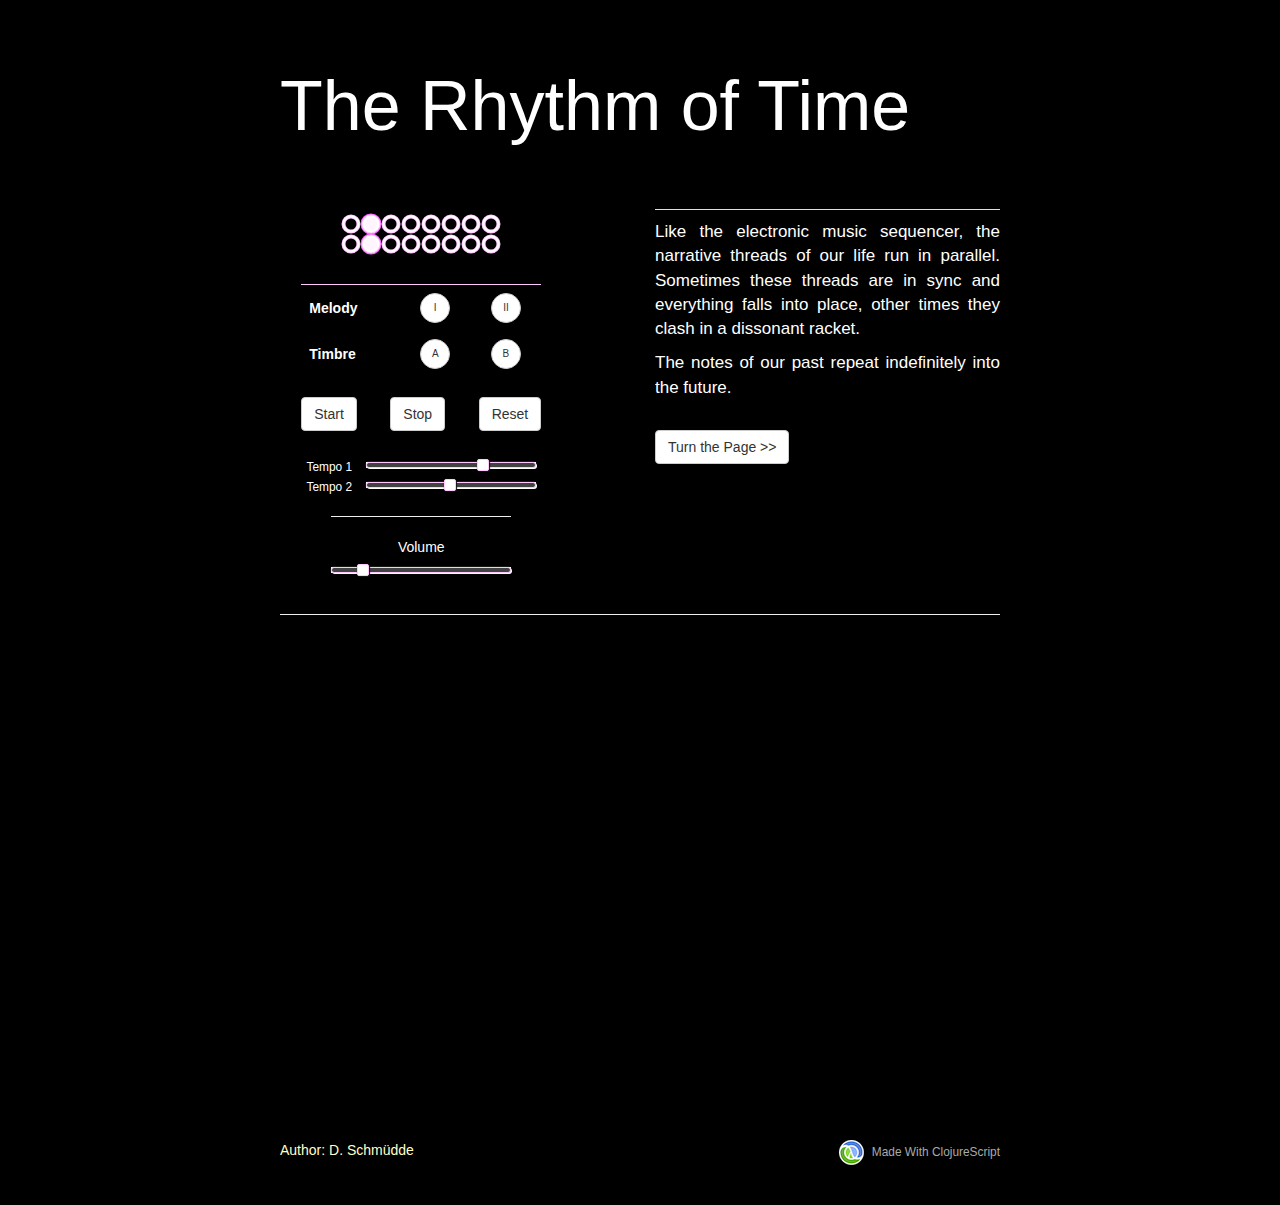
==== commit 2cc7e166: "mobile cleanup" ====
--- a/resources/public/index.html
+++ b/resources/public/index.html
@@ -26,7 +26,7 @@
 
       <div class="sequencer-row sliding-effect" id="sequencer-row">
         <div class="sequencer-xs12-sm4 sequencer-col">
-          <div class="controls mobile-audio">
+          <div class="controls" id="mobile-audio">
             <p>This experience requires sound</p>
             <p>Silent?</p>
             <button id="sound" class="btn btn-default">Press for Audio</button>
@@ -75,6 +75,13 @@
         </div> <!-- /col -->
 
         <div class="text-col-xs12-sm4">
+          <div id="mobile-audio-2">
+            <div class="controls">
+              <p>This experience requires sound</p>
+              <p>Silent?</p>
+              <button id="sound-2" class="btn btn-default">Press for Audio</button>
+            </div>
+          </div>
           <div class="text-col">
           <p>Like the electronic music sequencer, the narrative threads of our life run in parallel. Sometimes these threads are in sync and everything falls into place, other times they clash in a dissonant racket.</p>
           <p>The notes of our past repeat indefinitely into the future.</p><br />
--- a/resources/public/css/main.min.css
+++ b/resources/public/css/main.min.css
@@ -1,5 +1,6 @@
+util.print: Use console.log instead
 /*!
  * Bootstrap v3.3.6 (http://getbootstrap.com)
  * Copyright 2011-2015 Twitter, Inc.
  * Licensed under MIT (https://github.com/twbs/bootstrap/blob/master/LICENSE)
- *//*! normalize.css v3.0.3 | MIT License | github.com/necolas/normalize.css */html{font-family:sans-serif;-ms-text-size-adjust:100%;-webkit-text-size-adjust:100%}body{margin:0}article,aside,details,figcaption,figure,footer,header,hgroup,main,menu,nav,section,summary{display:block}audio,canvas,progress,video{display:inline-block;vertical-align:baseline}audio:not([controls]){display:none;height:0}[hidden],template{display:none}a{background-color:transparent}a:active,a:hover{outline:0}abbr[title]{border-bottom:1px dotted}b,strong{font-weight:bold}dfn{font-style:italic}h1{font-size:2em;margin:.67em 0}mark{background:#ff0;color:#000}small{font-size:80%}sub,sup{font-size:75%;line-height:0;position:relative;vertical-align:baseline}sup{top:-0.5em}sub{bottom:-0.25em}img{border:0}svg:not(:root){overflow:hidden}figure{margin:1em 40px}hr{box-sizing:content-box;height:0}pre{overflow:auto}code,kbd,pre,samp{font-family:monospace,monospace;font-size:1em}button,input,optgroup,select,textarea{color:inherit;font:inherit;margin:0}button{overflow:visible}button,select{text-transform:none}button,html input[type="button"],input[type="reset"],input[type="submit"]{-webkit-appearance:button;cursor:pointer}button[disabled],html input[disabled]{cursor:default}button::-moz-focus-inner,input::-moz-focus-inner{border:0;padding:0}input{line-height:normal}input[type="checkbox"],input[type="radio"]{box-sizing:border-box;padding:0}input[type="number"]::-webkit-inner-spin-button,input[type="number"]::-webkit-outer-spin-button{height:auto}input[type="search"]{-webkit-appearance:textfield;box-sizing:content-box}input[type="search"]::-webkit-search-cancel-button,input[type="search"]::-webkit-search-decoration{-webkit-appearance:none}fieldset{border:1px solid #c0c0c0;margin:0 2px;padding:.35em .625em .75em}legend{border:0;padding:0}textarea{overflow:auto}optgroup{font-weight:bold}table{border-collapse:collapse;border-spacing:0}td,th{padding:0}/*! Source: https://github.com/h5bp/html5-boilerplate/blob/master/src/css/main.css */@media print{*,*:before,*:after{background:transparent !important;color:#000 !important;box-shadow:none !important;text-shadow:none !important}a,a:visited{text-decoration:underline}a[href]:after{content:" (" attr(href) ")"}abbr[title]:after{content:" (" attr(title) ")"}a[href^="#"]:after,a[href^="javascript:"]:after{content:""}pre,blockquote{border:1px solid #999;page-break-inside:avoid}thead{display:table-header-group}tr,img{page-break-inside:avoid}img{max-width:100% !important}p,h2,h3{orphans:3;widows:3}h2,h3{page-break-after:avoid}.navbar{display:none}.btn>.caret,.dropup>.btn>.caret{border-top-color:#000 !important}.label{border:1px solid #000}.table{border-collapse:collapse !important}.table td,.table th{background-color:#fff !important}.table-bordered th,.table-bordered td{border:1px solid #ddd !important}}@font-face{font-family:'Glyphicons Halflings';src:url('../fonts/glyphicons-halflings-regular.eot');src:url('../fonts/glyphicons-halflings-regular.eot?#iefix') format('embedded-opentype'),url('../fonts/glyphicons-halflings-regular.woff2') format('woff2'),url('../fonts/glyphicons-halflings-regular.woff') format('woff'),url('../fonts/glyphicons-halflings-regular.ttf') format('truetype'),url('../fonts/glyphicons-halflings-regular.svg#glyphicons_halflingsregular') format('svg')}.glyphicon{position:relative;top:1px;display:inline-block;font-family:'Glyphicons Halflings';font-style:normal;font-weight:normal;line-height:1;-webkit-font-smoothing:antialiased;-moz-osx-font-smoothing:grayscale}.glyphicon-asterisk:before{content:"\002a"}.glyphicon-plus:before{content:"\002b"}.glyphicon-euro:before,.glyphicon-eur:before{content:"\20ac"}.glyphicon-minus:before{content:"\2212"}.glyphicon-cloud:before{content:"\2601"}.glyphicon-envelope:before{content:"\2709"}.glyphicon-pencil:before{content:"\270f"}.glyphicon-glass:before{content:"\e001"}.glyphicon-music:before{content:"\e002"}.glyphicon-search:before{content:"\e003"}.glyphicon-heart:before{content:"\e005"}.glyphicon-star:before{content:"\e006"}.glyphicon-star-empty:before{content:"\e007"}.glyphicon-user:before{content:"\e008"}.glyphicon-film:before{content:"\e009"}.glyphicon-th-large:before{content:"\e010"}.glyphicon-th:before{content:"\e011"}.glyphicon-th-list:before{content:"\e012"}.glyphicon-ok:before{content:"\e013"}.glyphicon-remove:before{content:"\e014"}.glyphicon-zoom-in:before{content:"\e015"}.glyphicon-zoom-out:before{content:"\e016"}.glyphicon-off:before{content:"\e017"}.glyphicon-signal:before{content:"\e018"}.glyphicon-cog:before{content:"\e019"}.glyphicon-trash:before{content:"\e020"}.glyphicon-home:before{content:"\e021"}.glyphicon-file:before{content:"\e022"}.glyphicon-time:before{content:"\e023"}.glyphicon-road:before{content:"\e024"}.glyphicon-download-alt:before{content:"\e025"}.glyphicon-download:before{content:"\e026"}.glyphicon-upload:before{content:"\e027"}.glyphicon-inbox:before{content:"\e028"}.glyphicon-play-circle:before{content:"\e029"}.glyphicon-repeat:before{content:"\e030"}.glyphicon-refresh:before{content:"\e031"}.glyphicon-list-alt:before{content:"\e032"}.glyphicon-lock:before{content:"\e033"}.glyphicon-flag:before{content:"\e034"}.glyphicon-headphones:before{content:"\e035"}.glyphicon-volume-off:before{content:"\e036"}.glyphicon-volume-down:before{content:"\e037"}.glyphicon-volume-up:before{content:"\e038"}.glyphicon-qrcode:before{content:"\e039"}.glyphicon-barcode:before{content:"\e040"}.glyphicon-tag:before{content:"\e041"}.glyphicon-tags:before{content:"\e042"}.glyphicon-book:before{content:"\e043"}.glyphicon-bookmark:before{content:"\e044"}.glyphicon-print:before{content:"\e045"}.glyphicon-camera:before{content:"\e046"}.glyphicon-font:before{content:"\e047"}.glyphicon-bold:before{content:"\e048"}.glyphicon-italic:before{content:"\e049"}.glyphicon-text-height:before{content:"\e050"}.glyphicon-text-width:before{content:"\e051"}.glyphicon-align-left:before{content:"\e052"}.glyphicon-align-center:before{content:"\e053"}.glyphicon-align-right:before{content:"\e054"}.glyphicon-align-justify:before{content:"\e055"}.glyphicon-list:before{content:"\e056"}.glyphicon-indent-left:before{content:"\e057"}.glyphicon-indent-right:before{content:"\e058"}.glyphicon-facetime-video:before{content:"\e059"}.glyphicon-picture:before{content:"\e060"}.glyphicon-map-marker:before{content:"\e062"}.glyphicon-adjust:before{content:"\e063"}.glyphicon-tint:before{content:"\e064"}.glyphicon-edit:before{content:"\e065"}.glyphicon-share:before{content:"\e066"}.glyphicon-check:before{content:"\e067"}.glyphicon-move:before{content:"\e068"}.glyphicon-step-backward:before{content:"\e069"}.glyphicon-fast-backward:before{content:"\e070"}.glyphicon-backward:before{content:"\e071"}.glyphicon-play:before{content:"\e072"}.glyphicon-pause:before{content:"\e073"}.glyphicon-stop:before{content:"\e074"}.glyphicon-forward:before{content:"\e075"}.glyphicon-fast-forward:before{content:"\e076"}.glyphicon-step-forward:before{content:"\e077"}.glyphicon-eject:before{content:"\e078"}.glyphicon-chevron-left:before{content:"\e079"}.glyphicon-chevron-right:before{content:"\e080"}.glyphicon-plus-sign:before{content:"\e081"}.glyphicon-minus-sign:before{content:"\e082"}.glyphicon-remove-sign:before{content:"\e083"}.glyphicon-ok-sign:before{content:"\e084"}.glyphicon-question-sign:before{content:"\e085"}.glyphicon-info-sign:before{content:"\e086"}.glyphicon-screenshot:before{content:"\e087"}.glyphicon-remove-circle:before{content:"\e088"}.glyphicon-ok-circle:before{content:"\e089"}.glyphicon-ban-circle:before{content:"\e090"}.glyphicon-arrow-left:before{content:"\e091"}.glyphicon-arrow-right:before{content:"\e092"}.glyphicon-arrow-up:before{content:"\e093"}.glyphicon-arrow-down:before{content:"\e094"}.glyphicon-share-alt:before{content:"\e095"}.glyphicon-resize-full:before{content:"\e096"}.glyphicon-resize-small:before{content:"\e097"}.glyphicon-exclamation-sign:before{content:"\e101"}.glyphicon-gift:before{content:"\e102"}.glyphicon-leaf:before{content:"\e103"}.glyphicon-fire:before{content:"\e104"}.glyphicon-eye-open:before{content:"\e105"}.glyphicon-eye-close:before{content:"\e106"}.glyphicon-warning-sign:before{content:"\e107"}.glyphicon-plane:before{content:"\e108"}.glyphicon-calendar:before{content:"\e109"}.glyphicon-random:before{content:"\e110"}.glyphicon-comment:before{content:"\e111"}.glyphicon-magnet:before{content:"\e112"}.glyphicon-chevron-up:before{content:"\e113"}.glyphicon-chevron-down:before{content:"\e114"}.glyphicon-retweet:before{content:"\e115"}.glyphicon-shopping-cart:before{content:"\e116"}.glyphicon-folder-close:before{content:"\e117"}.glyphicon-folder-open:before{content:"\e118"}.glyphicon-resize-vertical:before{content:"\e119"}.glyphicon-resize-horizontal:before{content:"\e120"}.glyphicon-hdd:before{content:"\e121"}.glyphicon-bullhorn:before{content:"\e122"}.glyphicon-bell:before{content:"\e123"}.glyphicon-certificate:before{content:"\e124"}.glyphicon-thumbs-up:before{content:"\e125"}.glyphicon-thumbs-down:before{content:"\e126"}.glyphicon-hand-right:before{content:"\e127"}.glyphicon-hand-left:before{content:"\e128"}.glyphicon-hand-up:before{content:"\e129"}.glyphicon-hand-down:before{content:"\e130"}.glyphicon-circle-arrow-right:before{content:"\e131"}.glyphicon-circle-arrow-left:before{content:"\e132"}.glyphicon-circle-arrow-up:before{content:"\e133"}.glyphicon-circle-arrow-down:before{content:"\e134"}.glyphicon-globe:before{content:"\e135"}.glyphicon-wrench:before{content:"\e136"}.glyphicon-tasks:before{content:"\e137"}.glyphicon-filter:before{content:"\e138"}.glyphicon-briefcase:before{content:"\e139"}.glyphicon-fullscreen:before{content:"\e140"}.glyphicon-dashboard:before{content:"\e141"}.glyphicon-paperclip:before{content:"\e142"}.glyphicon-heart-empty:before{content:"\e143"}.glyphicon-link:before{content:"\e144"}.glyphicon-phone:before{content:"\e145"}.glyphicon-pushpin:before{content:"\e146"}.glyphicon-usd:before{content:"\e148"}.glyphicon-gbp:before{content:"\e149"}.glyphicon-sort:before{content:"\e150"}.glyphicon-sort-by-alphabet:before{content:"\e151"}.glyphicon-sort-by-alphabet-alt:before{content:"\e152"}.glyphicon-sort-by-order:before{content:"\e153"}.glyphicon-sort-by-order-alt:before{content:"\e154"}.glyphicon-sort-by-attributes:before{content:"\e155"}.glyphicon-sort-by-attributes-alt:before{content:"\e156"}.glyphicon-unchecked:before{content:"\e157"}.glyphicon-expand:before{content:"\e158"}.glyphicon-collapse-down:before{content:"\e159"}.glyphicon-collapse-up:before{content:"\e160"}.glyphicon-log-in:before{content:"\e161"}.glyphicon-flash:before{content:"\e162"}.glyphicon-log-out:before{content:"\e163"}.glyphicon-new-window:before{content:"\e164"}.glyphicon-record:before{content:"\e165"}.glyphicon-save:before{content:"\e166"}.glyphicon-open:before{content:"\e167"}.glyphicon-saved:before{content:"\e168"}.glyphicon-import:before{content:"\e169"}.glyphicon-export:before{content:"\e170"}.glyphicon-send:before{content:"\e171"}.glyphicon-floppy-disk:before{content:"\e172"}.glyphicon-floppy-saved:before{content:"\e173"}.glyphicon-floppy-remove:before{content:"\e174"}.glyphicon-floppy-save:before{content:"\e175"}.glyphicon-floppy-open:before{content:"\e176"}.glyphicon-credit-card:before{content:"\e177"}.glyphicon-transfer:before{content:"\e178"}.glyphicon-cutlery:before{content:"\e179"}.glyphicon-header:before{content:"\e180"}.glyphicon-compressed:before{content:"\e181"}.glyphicon-earphone:before{content:"\e182"}.glyphicon-phone-alt:before{content:"\e183"}.glyphicon-tower:before{content:"\e184"}.glyphicon-stats:before{content:"\e185"}.glyphicon-sd-video:before{content:"\e186"}.glyphicon-hd-video:before{content:"\e187"}.glyphicon-subtitles:before{content:"\e188"}.glyphicon-sound-stereo:before{content:"\e189"}.glyphicon-sound-dolby:before{content:"\e190"}.glyphicon-sound-5-1:before{content:"\e191"}.glyphicon-sound-6-1:before{content:"\e192"}.glyphicon-sound-7-1:before{content:"\e193"}.glyphicon-copyright-mark:before{content:"\e194"}.glyphicon-registration-mark:before{content:"\e195"}.glyphicon-cloud-download:before{content:"\e197"}.glyphicon-cloud-upload:before{content:"\e198"}.glyphicon-tree-conifer:before{content:"\e199"}.glyphicon-tree-deciduous:before{content:"\e200"}.glyphicon-cd:before{content:"\e201"}.glyphicon-save-file:before{content:"\e202"}.glyphicon-open-file:before{content:"\e203"}.glyphicon-level-up:before{content:"\e204"}.glyphicon-copy:before{content:"\e205"}.glyphicon-paste:before{content:"\e206"}.glyphicon-alert:before{content:"\e209"}.glyphicon-equalizer:before{content:"\e210"}.glyphicon-king:before{content:"\e211"}.glyphicon-queen:before{content:"\e212"}.glyphicon-pawn:before{content:"\e213"}.glyphicon-bishop:before{content:"\e214"}.glyphicon-knight:before{content:"\e215"}.glyphicon-baby-formula:before{content:"\e216"}.glyphicon-tent:before{content:"\26fa"}.glyphicon-blackboard:before{content:"\e218"}.glyphicon-bed:before{content:"\e219"}.glyphicon-apple:before{content:"\f8ff"}.glyphicon-erase:before{content:"\e221"}.glyphicon-hourglass:before{content:"\231b"}.glyphicon-lamp:before{content:"\e223"}.glyphicon-duplicate:before{content:"\e224"}.glyphicon-piggy-bank:before{content:"\e225"}.glyphicon-scissors:before{content:"\e226"}.glyphicon-bitcoin:before{content:"\e227"}.glyphicon-btc:before{content:"\e227"}.glyphicon-xbt:before{content:"\e227"}.glyphicon-yen:before{content:"\00a5"}.glyphicon-jpy:before{content:"\00a5"}.glyphicon-ruble:before{content:"\20bd"}.glyphicon-rub:before{content:"\20bd"}.glyphicon-scale:before{content:"\e230"}.glyphicon-ice-lolly:before{content:"\e231"}.glyphicon-ice-lolly-tasted:before{content:"\e232"}.glyphicon-education:before{content:"\e233"}.glyphicon-option-horizontal:before{content:"\e234"}.glyphicon-option-vertical:before{content:"\e235"}.glyphicon-menu-hamburger:before{content:"\e236"}.glyphicon-modal-window:before{content:"\e237"}.glyphicon-oil:before{content:"\e238"}.glyphicon-grain:before{content:"\e239"}.glyphicon-sunglasses:before{content:"\e240"}.glyphicon-text-size:before{content:"\e241"}.glyphicon-text-color:before{content:"\e242"}.glyphicon-text-background:before{content:"\e243"}.glyphicon-object-align-top:before{content:"\e244"}.glyphicon-object-align-bottom:before{content:"\e245"}.glyphicon-object-align-horizontal:before{content:"\e246"}.glyphicon-object-align-left:before{content:"\e247"}.glyphicon-object-align-vertical:before{content:"\e248"}.glyphicon-object-align-right:before{content:"\e249"}.glyphicon-triangle-right:before{content:"\e250"}.glyphicon-triangle-left:before{content:"\e251"}.glyphicon-triangle-bottom:before{content:"\e252"}.glyphicon-triangle-top:before{content:"\e253"}.glyphicon-console:before{content:"\e254"}.glyphicon-superscript:before{content:"\e255"}.glyphicon-subscript:before{content:"\e256"}.glyphicon-menu-left:before{content:"\e257"}.glyphicon-menu-right:before{content:"\e258"}.glyphicon-menu-down:before{content:"\e259"}.glyphicon-menu-up:before{content:"\e260"}*{-webkit-box-sizing:border-box;-moz-box-sizing:border-box;box-sizing:border-box}*:before,*:after{-webkit-box-sizing:border-box;-moz-box-sizing:border-box;box-sizing:border-box}html{font-size:10px;-webkit-tap-highlight-color:rgba(0,0,0,0)}body{font-family:"Helvetica Neue",Helvetica,Arial,sans-serif;font-size:14px;line-height:1.428571429;color:#333;background-color:#fff}input,button,select,textarea{font-family:inherit;font-size:inherit;line-height:inherit}a{color:#337ab7;text-decoration:none}a:hover,a:focus{color:#23527c;text-decoration:underline}a:focus{outline:thin dotted;outline:5px auto -webkit-focus-ring-color;outline-offset:-2px}figure{margin:0}img{vertical-align:middle}.img-responsive,.thumbnail>img,.thumbnail a>img,.carousel-inner>.item>img,.carousel-inner>.item>a>img{display:block;max-width:100%;height:auto}.img-rounded{border-radius:6px}.img-thumbnail{padding:4px;line-height:1.428571429;background-color:#fff;border:1px solid #ddd;border-radius:4px;-webkit-transition:all .2s ease-in-out;-o-transition:all .2s ease-in-out;transition:all .2s ease-in-out;display:inline-block;max-width:100%;height:auto}.img-circle{border-radius:50%}hr{margin-top:20px;margin-bottom:20px;border:0;border-top:1px solid #eee}.sr-only{position:absolute;width:1px;height:1px;margin:-1px;padding:0;overflow:hidden;clip:rect(0, 0, 0, 0);border:0}.sr-only-focusable:active,.sr-only-focusable:focus{position:static;width:auto;height:auto;margin:0;overflow:visible;clip:auto}[role="button"]{cursor:pointer}h1,h2,h3,h4,h5,h6,.h1,.h2,.h3,.h4,.h5,.h6{font-family:inherit;font-weight:500;line-height:1.1;color:inherit}h1 small,h2 small,h3 small,h4 small,h5 small,h6 small,.h1 small,.h2 small,.h3 small,.h4 small,.h5 small,.h6 small,h1 .small,h2 .small,h3 .small,h4 .small,h5 .small,h6 .small,.h1 .small,.h2 .small,.h3 .small,.h4 .small,.h5 .small,.h6 .small{font-weight:normal;line-height:1;color:#777}h1,.h1,h2,.h2,h3,.h3{margin-top:20px;margin-bottom:10px}h1 small,.h1 small,h2 small,.h2 small,h3 small,.h3 small,h1 .small,.h1 .small,h2 .small,.h2 .small,h3 .small,.h3 .small{font-size:65%}h4,.h4,h5,.h5,h6,.h6{margin-top:10px;margin-bottom:10px}h4 small,.h4 small,h5 small,.h5 small,h6 small,.h6 small,h4 .small,.h4 .small,h5 .small,.h5 .small,h6 .small,.h6 .small{font-size:75%}h1,.h1{font-size:36px}h2,.h2{font-size:30px}h3,.h3{font-size:24px}h4,.h4{font-size:18px}h5,.h5{font-size:14px}h6,.h6{font-size:12px}p{margin:0 0 10px}.lead{margin-bottom:20px;font-size:16px;font-weight:300;line-height:1.4}@media (min-width:768px){.lead{font-size:21px}}small,.small{font-size:85%}mark,.mark{background-color:#fcf8e3;padding:.2em}.text-left{text-align:left}.text-right{text-align:right}.text-center{text-align:center}.text-justify{text-align:justify}.text-nowrap{white-space:nowrap}.text-lowercase{text-transform:lowercase}.text-uppercase{text-transform:uppercase}.text-capitalize{text-transform:capitalize}.text-muted{color:#777}.text-primary{color:#337ab7}a.text-primary:hover,a.text-primary:focus{color:#286090}.text-success{color:#3c763d}a.text-success:hover,a.text-success:focus{color:#2b542c}.text-info{color:#31708f}a.text-info:hover,a.text-info:focus{color:#245269}.text-warning{color:#8a6d3b}a.text-warning:hover,a.text-warning:focus{color:#66512c}.text-danger{color:#a94442}a.text-danger:hover,a.text-danger:focus{color:#843534}.bg-primary{color:#fff;background-color:#337ab7}a.bg-primary:hover,a.bg-primary:focus{background-color:#286090}.bg-success{background-color:#dff0d8}a.bg-success:hover,a.bg-success:focus{background-color:#c1e2b3}.bg-info{background-color:#d9edf7}a.bg-info:hover,a.bg-info:focus{background-color:#afd9ee}.bg-warning{background-color:#fcf8e3}a.bg-warning:hover,a.bg-warning:focus{background-color:#f7ecb5}.bg-danger{background-color:#f2dede}a.bg-danger:hover,a.bg-danger:focus{background-color:#e4b9b9}.page-header{padding-bottom:9px;margin:40px 0 20px;border-bottom:1px solid #eee}ul,ol{margin-top:0;margin-bottom:10px}ul ul,ol ul,ul ol,ol ol{margin-bottom:0}.list-unstyled{padding-left:0;list-style:none}.list-inline{padding-left:0;list-style:none;margin-left:-5px}.list-inline>li{display:inline-block;padding-left:5px;padding-right:5px}dl{margin-top:0;margin-bottom:20px}dt,dd{line-height:1.428571429}dt{font-weight:bold}dd{margin-left:0}@media (min-width:768px){.dl-horizontal dt{float:left;width:160px;clear:left;text-align:right;overflow:hidden;text-overflow:ellipsis;white-space:nowrap}.dl-horizontal dd{margin-left:180px}}abbr[title],abbr[data-original-title]{cursor:help;border-bottom:1px dotted #777}.initialism{font-size:90%;text-transform:uppercase}blockquote{padding:10px 20px;margin:0 0 20px;font-size:17.5px;border-left:5px solid #eee}blockquote p:last-child,blockquote ul:last-child,blockquote ol:last-child{margin-bottom:0}blockquote footer,blockquote small,blockquote .small{display:block;font-size:80%;line-height:1.428571429;color:#777}blockquote footer:before,blockquote small:before,blockquote .small:before{content:'\2014 \00A0'}.blockquote-reverse,blockquote.pull-right{padding-right:15px;padding-left:0;border-right:5px solid #eee;border-left:0;text-align:right}.blockquote-reverse footer:before,blockquote.pull-right footer:before,.blockquote-reverse small:before,blockquote.pull-right small:before,.blockquote-reverse .small:before,blockquote.pull-right .small:before{content:''}.blockquote-reverse footer:after,blockquote.pull-right footer:after,.blockquote-reverse small:after,blockquote.pull-right small:after,.blockquote-reverse .small:after,blockquote.pull-right .small:after{content:'\00A0 \2014'}address{margin-bottom:20px;font-style:normal;line-height:1.428571429}code,kbd,pre,samp{font-family:Menlo,Monaco,Consolas,"Courier New",monospace}code{padding:2px 4px;font-size:90%;color:#c7254e;background-color:#f9f2f4;border-radius:4px}kbd{padding:2px 4px;font-size:90%;color:#fff;background-color:#333;border-radius:3px;box-shadow:inset 0 -1px 0 rgba(0,0,0,0.25)}kbd kbd{padding:0;font-size:100%;font-weight:bold;box-shadow:none}pre{display:block;padding:9.5px;margin:0 0 10px;font-size:13px;line-height:1.428571429;word-break:break-all;word-wrap:break-word;color:#333;background-color:#f5f5f5;border:1px solid #ccc;border-radius:4px}pre code{padding:0;font-size:inherit;color:inherit;white-space:pre-wrap;background-color:transparent;border-radius:0}.pre-scrollable{max-height:340px;overflow-y:scroll}.container{margin-right:auto;margin-left:auto;padding-left:15px;padding-right:15px}@media (min-width:768px){.container{width:750px}}@media (min-width:992px){.container{width:970px}}@media (min-width:1200px){.container{width:1170px}}.container-fluid{margin-right:auto;margin-left:auto;padding-left:15px;padding-right:15px}.row{margin-left:-15px;margin-right:-15px}.col-xs-1, .col-sm-1, .col-md-1, .col-lg-1, .col-xs-2, .col-sm-2, .col-md-2, .col-lg-2, .col-xs-3, .col-sm-3, .col-md-3, .col-lg-3, .col-xs-4, .col-sm-4, .col-md-4, .col-lg-4, .col-xs-5, .col-sm-5, .col-md-5, .col-lg-5, .col-xs-6, .col-sm-6, .col-md-6, .col-lg-6, .col-xs-7, .col-sm-7, .col-md-7, .col-lg-7, .col-xs-8, .col-sm-8, .col-md-8, .col-lg-8, .col-xs-9, .col-sm-9, .col-md-9, .col-lg-9, .col-xs-10, .col-sm-10, .col-md-10, .col-lg-10, .col-xs-11, .col-sm-11, .col-md-11, .col-lg-11, .col-xs-12, .col-sm-12, .col-md-12, .col-lg-12{position:relative;min-height:1px;padding-left:15px;padding-right:15px}.col-xs-1, .col-xs-2, .col-xs-3, .col-xs-4, .col-xs-5, .col-xs-6, .col-xs-7, .col-xs-8, .col-xs-9, .col-xs-10, .col-xs-11, .col-xs-12{float:left}.col-xs-12{width:100%}.col-xs-11{width:91.66666666666666%}.col-xs-10{width:83.33333333333334%}.col-xs-9{width:75%}.col-xs-8{width:66.66666666666666%}.col-xs-7{width:58.333333333333336%}.col-xs-6{width:50%}.col-xs-5{width:41.66666666666667%}.col-xs-4{width:33.33333333333333%}.col-xs-3{width:25%}.col-xs-2{width:16.666666666666664%}.col-xs-1{width:8.333333333333332%}.col-xs-pull-12{right:100%}.col-xs-pull-11{right:91.66666666666666%}.col-xs-pull-10{right:83.33333333333334%}.col-xs-pull-9{right:75%}.col-xs-pull-8{right:66.66666666666666%}.col-xs-pull-7{right:58.333333333333336%}.col-xs-pull-6{right:50%}.col-xs-pull-5{right:41.66666666666667%}.col-xs-pull-4{right:33.33333333333333%}.col-xs-pull-3{right:25%}.col-xs-pull-2{right:16.666666666666664%}.col-xs-pull-1{right:8.333333333333332%}.col-xs-pull-0{right:auto}.col-xs-push-12{left:100%}.col-xs-push-11{left:91.66666666666666%}.col-xs-push-10{left:83.33333333333334%}.col-xs-push-9{left:75%}.col-xs-push-8{left:66.66666666666666%}.col-xs-push-7{left:58.333333333333336%}.col-xs-push-6{left:50%}.col-xs-push-5{left:41.66666666666667%}.col-xs-push-4{left:33.33333333333333%}.col-xs-push-3{left:25%}.col-xs-push-2{left:16.666666666666664%}.col-xs-push-1{left:8.333333333333332%}.col-xs-push-0{left:auto}.col-xs-offset-12{margin-left:100%}.col-xs-offset-11{margin-left:91.66666666666666%}.col-xs-offset-10{margin-left:83.33333333333334%}.col-xs-offset-9{margin-left:75%}.col-xs-offset-8{margin-left:66.66666666666666%}.col-xs-offset-7{margin-left:58.333333333333336%}.col-xs-offset-6{margin-left:50%}.col-xs-offset-5{margin-left:41.66666666666667%}.col-xs-offset-4{margin-left:33.33333333333333%}.col-xs-offset-3{margin-left:25%}.col-xs-offset-2{margin-left:16.666666666666664%}.col-xs-offset-1{margin-left:8.333333333333332%}.col-xs-offset-0{margin-left:0}@media (min-width:768px){.col-sm-1, .col-sm-2, .col-sm-3, .col-sm-4, .col-sm-5, .col-sm-6, .col-sm-7, .col-sm-8, .col-sm-9, .col-sm-10, .col-sm-11, .col-sm-12{float:left}.col-sm-12{width:100%}.col-sm-11{width:91.66666666666666%}.col-sm-10{width:83.33333333333334%}.col-sm-9{width:75%}.col-sm-8{width:66.66666666666666%}.col-sm-7{width:58.333333333333336%}.col-sm-6{width:50%}.col-sm-5{width:41.66666666666667%}.col-sm-4{width:33.33333333333333%}.col-sm-3{width:25%}.col-sm-2{width:16.666666666666664%}.col-sm-1{width:8.333333333333332%}.col-sm-pull-12{right:100%}.col-sm-pull-11{right:91.66666666666666%}.col-sm-pull-10{right:83.33333333333334%}.col-sm-pull-9{right:75%}.col-sm-pull-8{right:66.66666666666666%}.col-sm-pull-7{right:58.333333333333336%}.col-sm-pull-6{right:50%}.col-sm-pull-5{right:41.66666666666667%}.col-sm-pull-4{right:33.33333333333333%}.col-sm-pull-3{right:25%}.col-sm-pull-2{right:16.666666666666664%}.col-sm-pull-1{right:8.333333333333332%}.col-sm-pull-0{right:auto}.col-sm-push-12{left:100%}.col-sm-push-11{left:91.66666666666666%}.col-sm-push-10{left:83.33333333333334%}.col-sm-push-9{left:75%}.col-sm-push-8{left:66.66666666666666%}.col-sm-push-7{left:58.333333333333336%}.col-sm-push-6{left:50%}.col-sm-push-5{left:41.66666666666667%}.col-sm-push-4{left:33.33333333333333%}.col-sm-push-3{left:25%}.col-sm-push-2{left:16.666666666666664%}.col-sm-push-1{left:8.333333333333332%}.col-sm-push-0{left:auto}.col-sm-offset-12{margin-left:100%}.col-sm-offset-11{margin-left:91.66666666666666%}.col-sm-offset-10{margin-left:83.33333333333334%}.col-sm-offset-9{margin-left:75%}.col-sm-offset-8{margin-left:66.66666666666666%}.col-sm-offset-7{margin-left:58.333333333333336%}.col-sm-offset-6{margin-left:50%}.col-sm-offset-5{margin-left:41.66666666666667%}.col-sm-offset-4{margin-left:33.33333333333333%}.col-sm-offset-3{margin-left:25%}.col-sm-offset-2{margin-left:16.666666666666664%}.col-sm-offset-1{margin-left:8.333333333333332%}.col-sm-offset-0{margin-left:0}}@media (min-width:992px){.col-md-1, .col-md-2, .col-md-3, .col-md-4, .col-md-5, .col-md-6, .col-md-7, .col-md-8, .col-md-9, .col-md-10, .col-md-11, .col-md-12{float:left}.col-md-12{width:100%}.col-md-11{width:91.66666666666666%}.col-md-10{width:83.33333333333334%}.col-md-9{width:75%}.col-md-8{width:66.66666666666666%}.col-md-7{width:58.333333333333336%}.col-md-6{width:50%}.col-md-5{width:41.66666666666667%}.col-md-4{width:33.33333333333333%}.col-md-3{width:25%}.col-md-2{width:16.666666666666664%}.col-md-1{width:8.333333333333332%}.col-md-pull-12{right:100%}.col-md-pull-11{right:91.66666666666666%}.col-md-pull-10{right:83.33333333333334%}.col-md-pull-9{right:75%}.col-md-pull-8{right:66.66666666666666%}.col-md-pull-7{right:58.333333333333336%}.col-md-pull-6{right:50%}.col-md-pull-5{right:41.66666666666667%}.col-md-pull-4{right:33.33333333333333%}.col-md-pull-3{right:25%}.col-md-pull-2{right:16.666666666666664%}.col-md-pull-1{right:8.333333333333332%}.col-md-pull-0{right:auto}.col-md-push-12{left:100%}.col-md-push-11{left:91.66666666666666%}.col-md-push-10{left:83.33333333333334%}.col-md-push-9{left:75%}.col-md-push-8{left:66.66666666666666%}.col-md-push-7{left:58.333333333333336%}.col-md-push-6{left:50%}.col-md-push-5{left:41.66666666666667%}.col-md-push-4{left:33.33333333333333%}.col-md-push-3{left:25%}.col-md-push-2{left:16.666666666666664%}.col-md-push-1{left:8.333333333333332%}.col-md-push-0{left:auto}.col-md-offset-12{margin-left:100%}.col-md-offset-11{margin-left:91.66666666666666%}.col-md-offset-10{margin-left:83.33333333333334%}.col-md-offset-9{margin-left:75%}.col-md-offset-8{margin-left:66.66666666666666%}.col-md-offset-7{margin-left:58.333333333333336%}.col-md-offset-6{margin-left:50%}.col-md-offset-5{margin-left:41.66666666666667%}.col-md-offset-4{margin-left:33.33333333333333%}.col-md-offset-3{margin-left:25%}.col-md-offset-2{margin-left:16.666666666666664%}.col-md-offset-1{margin-left:8.333333333333332%}.col-md-offset-0{margin-left:0}}@media (min-width:1200px){.col-lg-1, .col-lg-2, .col-lg-3, .col-lg-4, .col-lg-5, .col-lg-6, .col-lg-7, .col-lg-8, .col-lg-9, .col-lg-10, .col-lg-11, .col-lg-12{float:left}.col-lg-12{width:100%}.col-lg-11{width:91.66666666666666%}.col-lg-10{width:83.33333333333334%}.col-lg-9{width:75%}.col-lg-8{width:66.66666666666666%}.col-lg-7{width:58.333333333333336%}.col-lg-6{width:50%}.col-lg-5{width:41.66666666666667%}.col-lg-4{width:33.33333333333333%}.col-lg-3{width:25%}.col-lg-2{width:16.666666666666664%}.col-lg-1{width:8.333333333333332%}.col-lg-pull-12{right:100%}.col-lg-pull-11{right:91.66666666666666%}.col-lg-pull-10{right:83.33333333333334%}.col-lg-pull-9{right:75%}.col-lg-pull-8{right:66.66666666666666%}.col-lg-pull-7{right:58.333333333333336%}.col-lg-pull-6{right:50%}.col-lg-pull-5{right:41.66666666666667%}.col-lg-pull-4{right:33.33333333333333%}.col-lg-pull-3{right:25%}.col-lg-pull-2{right:16.666666666666664%}.col-lg-pull-1{right:8.333333333333332%}.col-lg-pull-0{right:auto}.col-lg-push-12{left:100%}.col-lg-push-11{left:91.66666666666666%}.col-lg-push-10{left:83.33333333333334%}.col-lg-push-9{left:75%}.col-lg-push-8{left:66.66666666666666%}.col-lg-push-7{left:58.333333333333336%}.col-lg-push-6{left:50%}.col-lg-push-5{left:41.66666666666667%}.col-lg-push-4{left:33.33333333333333%}.col-lg-push-3{left:25%}.col-lg-push-2{left:16.666666666666664%}.col-lg-push-1{left:8.333333333333332%}.col-lg-push-0{left:auto}.col-lg-offset-12{margin-left:100%}.col-lg-offset-11{margin-left:91.66666666666666%}.col-lg-offset-10{margin-left:83.33333333333334%}.col-lg-offset-9{margin-left:75%}.col-lg-offset-8{margin-left:66.66666666666666%}.col-lg-offset-7{margin-left:58.333333333333336%}.col-lg-offset-6{margin-left:50%}.col-lg-offset-5{margin-left:41.66666666666667%}.col-lg-offset-4{margin-left:33.33333333333333%}.col-lg-offset-3{margin-left:25%}.col-lg-offset-2{margin-left:16.666666666666664%}.col-lg-offset-1{margin-left:8.333333333333332%}.col-lg-offset-0{margin-left:0}}table{background-color:transparent}caption{padding-top:8px;padding-bottom:8px;color:#777;text-align:left}th{text-align:left}.table{width:100%;max-width:100%;margin-bottom:20px}.table>thead>tr>th,.table>tbody>tr>th,.table>tfoot>tr>th,.table>thead>tr>td,.table>tbody>tr>td,.table>tfoot>tr>td{padding:8px;line-height:1.428571429;vertical-align:top;border-top:1px solid #ddd}.table>thead>tr>th{vertical-align:bottom;border-bottom:2px solid #ddd}.table>caption+thead>tr:first-child>th,.table>colgroup+thead>tr:first-child>th,.table>thead:first-child>tr:first-child>th,.table>caption+thead>tr:first-child>td,.table>colgroup+thead>tr:first-child>td,.table>thead:first-child>tr:first-child>td{border-top:0}.table>tbody+tbody{border-top:2px solid #ddd}.table .table{background-color:#fff}.table-condensed>thead>tr>th,.table-condensed>tbody>tr>th,.table-condensed>tfoot>tr>th,.table-condensed>thead>tr>td,.table-condensed>tbody>tr>td,.table-condensed>tfoot>tr>td{padding:5px}.table-bordered{border:1px solid #ddd}.table-bordered>thead>tr>th,.table-bordered>tbody>tr>th,.table-bordered>tfoot>tr>th,.table-bordered>thead>tr>td,.table-bordered>tbody>tr>td,.table-bordered>tfoot>tr>td{border:1px solid #ddd}.table-bordered>thead>tr>th,.table-bordered>thead>tr>td{border-bottom-width:2px}.table-striped>tbody>tr:nth-of-type(odd){background-color:#f9f9f9}.table-hover>tbody>tr:hover{background-color:#f5f5f5}table col[class*="col-"]{position:static;float:none;display:table-column}table td[class*="col-"],table th[class*="col-"]{position:static;float:none;display:table-cell}.table>thead>tr>td.active,.table>tbody>tr>td.active,.table>tfoot>tr>td.active,.table>thead>tr>th.active,.table>tbody>tr>th.active,.table>tfoot>tr>th.active,.table>thead>tr.active>td,.table>tbody>tr.active>td,.table>tfoot>tr.active>td,.table>thead>tr.active>th,.table>tbody>tr.active>th,.table>tfoot>tr.active>th{background-color:#f5f5f5}.table-hover>tbody>tr>td.active:hover,.table-hover>tbody>tr>th.active:hover,.table-hover>tbody>tr.active:hover>td,.table-hover>tbody>tr:hover>.active,.table-hover>tbody>tr.active:hover>th{background-color:#e8e8e8}.table>thead>tr>td.success,.table>tbody>tr>td.success,.table>tfoot>tr>td.success,.table>thead>tr>th.success,.table>tbody>tr>th.success,.table>tfoot>tr>th.success,.table>thead>tr.success>td,.table>tbody>tr.success>td,.table>tfoot>tr.success>td,.table>thead>tr.success>th,.table>tbody>tr.success>th,.table>tfoot>tr.success>th{background-color:#dff0d8}.table-hover>tbody>tr>td.success:hover,.table-hover>tbody>tr>th.success:hover,.table-hover>tbody>tr.success:hover>td,.table-hover>tbody>tr:hover>.success,.table-hover>tbody>tr.success:hover>th{background-color:#d0e9c6}.table>thead>tr>td.info,.table>tbody>tr>td.info,.table>tfoot>tr>td.info,.table>thead>tr>th.info,.table>tbody>tr>th.info,.table>tfoot>tr>th.info,.table>thead>tr.info>td,.table>tbody>tr.info>td,.table>tfoot>tr.info>td,.table>thead>tr.info>th,.table>tbody>tr.info>th,.table>tfoot>tr.info>th{background-color:#d9edf7}.table-hover>tbody>tr>td.info:hover,.table-hover>tbody>tr>th.info:hover,.table-hover>tbody>tr.info:hover>td,.table-hover>tbody>tr:hover>.info,.table-hover>tbody>tr.info:hover>th{background-color:#c4e3f3}.table>thead>tr>td.warning,.table>tbody>tr>td.warning,.table>tfoot>tr>td.warning,.table>thead>tr>th.warning,.table>tbody>tr>th.warning,.table>tfoot>tr>th.warning,.table>thead>tr.warning>td,.table>tbody>tr.warning>td,.table>tfoot>tr.warning>td,.table>thead>tr.warning>th,.table>tbody>tr.warning>th,.table>tfoot>tr.warning>th{background-color:#fcf8e3}.table-hover>tbody>tr>td.warning:hover,.table-hover>tbody>tr>th.warning:hover,.table-hover>tbody>tr.warning:hover>td,.table-hover>tbody>tr:hover>.warning,.table-hover>tbody>tr.warning:hover>th{background-color:#faf2cc}.table>thead>tr>td.danger,.table>tbody>tr>td.danger,.table>tfoot>tr>td.danger,.table>thead>tr>th.danger,.table>tbody>tr>th.danger,.table>tfoot>tr>th.danger,.table>thead>tr.danger>td,.table>tbody>tr.danger>td,.table>tfoot>tr.danger>td,.table>thead>tr.danger>th,.table>tbody>tr.danger>th,.table>tfoot>tr.danger>th{background-color:#f2dede}.table-hover>tbody>tr>td.danger:hover,.table-hover>tbody>tr>th.danger:hover,.table-hover>tbody>tr.danger:hover>td,.table-hover>tbody>tr:hover>.danger,.table-hover>tbody>tr.danger:hover>th{background-color:#ebcccc}.table-responsive{overflow-x:auto;min-height:.01%}@media screen and (max-width:767px){.table-responsive{width:100%;margin-bottom:15px;overflow-y:hidden;-ms-overflow-style:-ms-autohiding-scrollbar;border:1px solid #ddd}.table-responsive>.table{margin-bottom:0}.table-responsive>.table>thead>tr>th,.table-responsive>.table>tbody>tr>th,.table-responsive>.table>tfoot>tr>th,.table-responsive>.table>thead>tr>td,.table-responsive>.table>tbody>tr>td,.table-responsive>.table>tfoot>tr>td{white-space:nowrap}.table-responsive>.table-bordered{border:0}.table-responsive>.table-bordered>thead>tr>th:first-child,.table-responsive>.table-bordered>tbody>tr>th:first-child,.table-responsive>.table-bordered>tfoot>tr>th:first-child,.table-responsive>.table-bordered>thead>tr>td:first-child,.table-responsive>.table-bordered>tbody>tr>td:first-child,.table-responsive>.table-bordered>tfoot>tr>td:first-child{border-left:0}.table-responsive>.table-bordered>thead>tr>th:last-child,.table-responsive>.table-bordered>tbody>tr>th:last-child,.table-responsive>.table-bordered>tfoot>tr>th:last-child,.table-responsive>.table-bordered>thead>tr>td:last-child,.table-responsive>.table-bordered>tbody>tr>td:last-child,.table-responsive>.table-bordered>tfoot>tr>td:last-child{border-right:0}.table-responsive>.table-bordered>tbody>tr:last-child>th,.table-responsive>.table-bordered>tfoot>tr:last-child>th,.table-responsive>.table-bordered>tbody>tr:last-child>td,.table-responsive>.table-bordered>tfoot>tr:last-child>td{border-bottom:0}}fieldset{padding:0;margin:0;border:0;min-width:0}legend{display:block;width:100%;padding:0;margin-bottom:20px;font-size:21px;line-height:inherit;color:#333;border:0;border-bottom:1px solid #e5e5e5}label{display:inline-block;max-width:100%;margin-bottom:5px;font-weight:bold}input[type="search"]{-webkit-box-sizing:border-box;-moz-box-sizing:border-box;box-sizing:border-box}input[type="radio"],input[type="checkbox"]{margin:4px 0 0;margin-top:1px \9;line-height:normal}input[type="file"]{display:block}input[type="range"]{display:block;width:100%}select[multiple],select[size]{height:auto}input[type="file"]:focus,input[type="radio"]:focus,input[type="checkbox"]:focus{outline:thin dotted;outline:5px auto -webkit-focus-ring-color;outline-offset:-2px}output{display:block;padding-top:7px;font-size:14px;line-height:1.428571429;color:#555}.form-control{display:block;width:100%;height:34px;padding:6px 12px;font-size:14px;line-height:1.428571429;color:#555;background-color:#fff;background-image:none;border:1px solid #ccc;border-radius:4px;-webkit-box-shadow:inset 0 1px 1px rgba(0,0,0,0.075);box-shadow:inset 0 1px 1px rgba(0,0,0,0.075);-webkit-transition:border-color ease-in-out .15s, box-shadow ease-in-out .15s;-o-transition:border-color ease-in-out .15s, box-shadow ease-in-out .15s;transition:border-color ease-in-out .15s, box-shadow ease-in-out .15s}.form-control:focus{border-color:#66afe9;outline:0;-webkit-box-shadow:inset 0 1px 1px rgba(0,0,0,.075), 0 0 8px rgba(102, 175, 233, 0.6);box-shadow:inset 0 1px 1px rgba(0,0,0,.075), 0 0 8px rgba(102, 175, 233, 0.6)}.form-control::-moz-placeholder{color:#999;opacity:1}.form-control:-ms-input-placeholder{color:#999}.form-control::-webkit-input-placeholder{color:#999}.form-control::-ms-expand{border:0;background-color:transparent}.form-control[disabled],.form-control[readonly],fieldset[disabled] .form-control{background-color:#eee;opacity:1}.form-control[disabled],fieldset[disabled] .form-control{cursor:not-allowed}textarea.form-control{height:auto}input[type="search"]{-webkit-appearance:none}@media screen and (-webkit-min-device-pixel-ratio:0){input[type="date"].form-control,input[type="time"].form-control,input[type="datetime-local"].form-control,input[type="month"].form-control{line-height:34px}input[type="date"].input-sm,input[type="time"].input-sm,input[type="datetime-local"].input-sm,input[type="month"].input-sm,.input-group-sm input[type="date"],.input-group-sm input[type="time"],.input-group-sm input[type="datetime-local"],.input-group-sm input[type="month"]{line-height:30px}input[type="date"].input-lg,input[type="time"].input-lg,input[type="datetime-local"].input-lg,input[type="month"].input-lg,.input-group-lg input[type="date"],.input-group-lg input[type="time"],.input-group-lg input[type="datetime-local"],.input-group-lg input[type="month"]{line-height:46px}}.form-group{margin-bottom:15px}.radio,.checkbox{position:relative;display:block;margin-top:10px;margin-bottom:10px}.radio label,.checkbox label{min-height:20px;padding-left:20px;margin-bottom:0;font-weight:normal;cursor:pointer}.radio input[type="radio"],.radio-inline input[type="radio"],.checkbox input[type="checkbox"],.checkbox-inline input[type="checkbox"]{position:absolute;margin-left:-20px;margin-top:4px \9}.radio+.radio,.checkbox+.checkbox{margin-top:-5px}.radio-inline,.checkbox-inline{position:relative;display:inline-block;padding-left:20px;margin-bottom:0;vertical-align:middle;font-weight:normal;cursor:pointer}.radio-inline+.radio-inline,.checkbox-inline+.checkbox-inline{margin-top:0;margin-left:10px}input[type="radio"][disabled],input[type="checkbox"][disabled],input[type="radio"].disabled,input[type="checkbox"].disabled,fieldset[disabled] input[type="radio"],fieldset[disabled] input[type="checkbox"]{cursor:not-allowed}.radio-inline.disabled,.checkbox-inline.disabled,fieldset[disabled] .radio-inline,fieldset[disabled] .checkbox-inline{cursor:not-allowed}.radio.disabled label,.checkbox.disabled label,fieldset[disabled] .radio label,fieldset[disabled] .checkbox label{cursor:not-allowed}.form-control-static{padding-top:7px;padding-bottom:7px;margin-bottom:0;min-height:34px}.form-control-static.input-lg,.form-control-static.input-sm{padding-left:0;padding-right:0}.input-sm{height:30px;padding:5px 10px;font-size:12px;line-height:1.5;border-radius:3px}select.input-sm{height:30px;line-height:30px}textarea.input-sm,select[multiple].input-sm{height:auto}.form-group-sm .form-control{height:30px;padding:5px 10px;font-size:12px;line-height:1.5;border-radius:3px}.form-group-sm select.form-control{height:30px;line-height:30px}.form-group-sm textarea.form-control,.form-group-sm select[multiple].form-control{height:auto}.form-group-sm .form-control-static{height:30px;min-height:32px;padding:6px 10px;font-size:12px;line-height:1.5}.input-lg{height:46px;padding:10px 16px;font-size:18px;line-height:1.3333333;border-radius:6px}select.input-lg{height:46px;line-height:46px}textarea.input-lg,select[multiple].input-lg{height:auto}.form-group-lg .form-control{height:46px;padding:10px 16px;font-size:18px;line-height:1.3333333;border-radius:6px}.form-group-lg select.form-control{height:46px;line-height:46px}.form-group-lg textarea.form-control,.form-group-lg select[multiple].form-control{height:auto}.form-group-lg .form-control-static{height:46px;min-height:38px;padding:11px 16px;font-size:18px;line-height:1.3333333}.has-feedback{position:relative}.has-feedback .form-control{padding-right:42.5px}.form-control-feedback{position:absolute;top:0;right:0;z-index:2;display:block;width:34px;height:34px;line-height:34px;text-align:center;pointer-events:none}.input-lg+.form-control-feedback,.input-group-lg+.form-control-feedback,.form-group-lg .form-control+.form-control-feedback{width:46px;height:46px;line-height:46px}.input-sm+.form-control-feedback,.input-group-sm+.form-control-feedback,.form-group-sm .form-control+.form-control-feedback{width:30px;height:30px;line-height:30px}.has-success .help-block,.has-success .control-label,.has-success .radio,.has-success .checkbox,.has-success .radio-inline,.has-success .checkbox-inline,.has-success.radio label,.has-success.checkbox label,.has-success.radio-inline label,.has-success.checkbox-inline label{color:#3c763d}.has-success .form-control{border-color:#3c763d;-webkit-box-shadow:inset 0 1px 1px rgba(0,0,0,0.075);box-shadow:inset 0 1px 1px rgba(0,0,0,0.075)}.has-success .form-control:focus{border-color:#2b542c;-webkit-box-shadow:inset 0 1px 1px rgba(0,0,0,0.075),0 0 6px #67b168;box-shadow:inset 0 1px 1px rgba(0,0,0,0.075),0 0 6px #67b168}.has-success .input-group-addon{color:#3c763d;border-color:#3c763d;background-color:#dff0d8}.has-success .form-control-feedback{color:#3c763d}.has-warning .help-block,.has-warning .control-label,.has-warning .radio,.has-warning .checkbox,.has-warning .radio-inline,.has-warning .checkbox-inline,.has-warning.radio label,.has-warning.checkbox label,.has-warning.radio-inline label,.has-warning.checkbox-inline label{color:#8a6d3b}.has-warning .form-control{border-color:#8a6d3b;-webkit-box-shadow:inset 0 1px 1px rgba(0,0,0,0.075);box-shadow:inset 0 1px 1px rgba(0,0,0,0.075)}.has-warning .form-control:focus{border-color:#66512c;-webkit-box-shadow:inset 0 1px 1px rgba(0,0,0,0.075),0 0 6px #c0a16b;box-shadow:inset 0 1px 1px rgba(0,0,0,0.075),0 0 6px #c0a16b}.has-warning .input-group-addon{color:#8a6d3b;border-color:#8a6d3b;background-color:#fcf8e3}.has-warning .form-control-feedback{color:#8a6d3b}.has-error .help-block,.has-error .control-label,.has-error .radio,.has-error .checkbox,.has-error .radio-inline,.has-error .checkbox-inline,.has-error.radio label,.has-error.checkbox label,.has-error.radio-inline label,.has-error.checkbox-inline label{color:#a94442}.has-error .form-control{border-color:#a94442;-webkit-box-shadow:inset 0 1px 1px rgba(0,0,0,0.075);box-shadow:inset 0 1px 1px rgba(0,0,0,0.075)}.has-error .form-control:focus{border-color:#843534;-webkit-box-shadow:inset 0 1px 1px rgba(0,0,0,0.075),0 0 6px #ce8483;box-shadow:inset 0 1px 1px rgba(0,0,0,0.075),0 0 6px #ce8483}.has-error .input-group-addon{color:#a94442;border-color:#a94442;background-color:#f2dede}.has-error .form-control-feedback{color:#a94442}.has-feedback label~.form-control-feedback{top:25px}.has-feedback label.sr-only~.form-control-feedback{top:0}.help-block{display:block;margin-top:5px;margin-bottom:10px;color:#737373}@media (min-width:768px){.form-inline .form-group{display:inline-block;margin-bottom:0;vertical-align:middle}.form-inline .form-control{display:inline-block;width:auto;vertical-align:middle}.form-inline .form-control-static{display:inline-block}.form-inline .input-group{display:inline-table;vertical-align:middle}.form-inline .input-group .input-group-addon,.form-inline .input-group .input-group-btn,.form-inline .input-group .form-control{width:auto}.form-inline .input-group>.form-control{width:100%}.form-inline .control-label{margin-bottom:0;vertical-align:middle}.form-inline .radio,.form-inline .checkbox{display:inline-block;margin-top:0;margin-bottom:0;vertical-align:middle}.form-inline .radio label,.form-inline .checkbox label{padding-left:0}.form-inline .radio input[type="radio"],.form-inline .checkbox input[type="checkbox"]{position:relative;margin-left:0}.form-inline .has-feedback .form-control-feedback{top:0}}.form-horizontal .radio,.form-horizontal .checkbox,.form-horizontal .radio-inline,.form-horizontal .checkbox-inline{margin-top:0;margin-bottom:0;padding-top:7px}.form-horizontal .radio,.form-horizontal .checkbox{min-height:27px}.form-horizontal .form-group{margin-left:-15px;margin-right:-15px}@media (min-width:768px){.form-horizontal .control-label{text-align:right;margin-bottom:0;padding-top:7px}}.form-horizontal .has-feedback .form-control-feedback{right:15px}@media (min-width:768px){.form-horizontal .form-group-lg .control-label{padding-top:11px;font-size:18px}}@media (min-width:768px){.form-horizontal .form-group-sm .control-label{padding-top:6px;font-size:12px}}.btn{display:inline-block;margin-bottom:0;font-weight:normal;text-align:center;vertical-align:middle;touch-action:manipulation;cursor:pointer;background-image:none;border:1px solid transparent;white-space:nowrap;padding:6px 12px;font-size:14px;line-height:1.428571429;border-radius:4px;-webkit-user-select:none;-moz-user-select:none;-ms-user-select:none;user-select:none}.btn:focus,.btn:active:focus,.btn.active:focus,.btn.focus,.btn:active.focus,.btn.active.focus{outline:thin dotted;outline:5px auto -webkit-focus-ring-color;outline-offset:-2px}.btn:hover,.btn:focus,.btn.focus{color:#333;text-decoration:none}.btn:active,.btn.active{outline:0;background-image:none;-webkit-box-shadow:inset 0 3px 5px rgba(0,0,0,0.125);box-shadow:inset 0 3px 5px rgba(0,0,0,0.125)}.btn.disabled,.btn[disabled],fieldset[disabled] .btn{cursor:not-allowed;opacity:.65;filter:alpha(opacity=65);-webkit-box-shadow:none;box-shadow:none}a.btn.disabled,fieldset[disabled] a.btn{pointer-events:none}.btn-default{color:#333;background-color:#fff;border-color:#ccc}.btn-default:focus,.btn-default.focus{color:#333;background-color:#e6e6e6;border-color:#8c8c8c}.btn-default:hover{color:#333;background-color:#e6e6e6;border-color:#adadad}.btn-default:active,.btn-default.active,.open>.dropdown-toggle.btn-default{color:#333;background-color:#e6e6e6;border-color:#adadad}.btn-default:active:hover,.btn-default.active:hover,.open>.dropdown-toggle.btn-default:hover,.btn-default:active:focus,.btn-default.active:focus,.open>.dropdown-toggle.btn-default:focus,.btn-default:active.focus,.btn-default.active.focus,.open>.dropdown-toggle.btn-default.focus{color:#333;background-color:#d4d4d4;border-color:#8c8c8c}.btn-default:active,.btn-default.active,.open>.dropdown-toggle.btn-default{background-image:none}.btn-default.disabled:hover,.btn-default[disabled]:hover,fieldset[disabled] .btn-default:hover,.btn-default.disabled:focus,.btn-default[disabled]:focus,fieldset[disabled] .btn-default:focus,.btn-default.disabled.focus,.btn-default[disabled].focus,fieldset[disabled] .btn-default.focus{background-color:#fff;border-color:#ccc}.btn-default .badge{color:#fff;background-color:#333}.btn-primary{color:#fff;background-color:#337ab7;border-color:#2e6da4}.btn-primary:focus,.btn-primary.focus{color:#fff;background-color:#286090;border-color:#122b40}.btn-primary:hover{color:#fff;background-color:#286090;border-color:#204d74}.btn-primary:active,.btn-primary.active,.open>.dropdown-toggle.btn-primary{color:#fff;background-color:#286090;border-color:#204d74}.btn-primary:active:hover,.btn-primary.active:hover,.open>.dropdown-toggle.btn-primary:hover,.btn-primary:active:focus,.btn-primary.active:focus,.open>.dropdown-toggle.btn-primary:focus,.btn-primary:active.focus,.btn-primary.active.focus,.open>.dropdown-toggle.btn-primary.focus{color:#fff;background-color:#204d74;border-color:#122b40}.btn-primary:active,.btn-primary.active,.open>.dropdown-toggle.btn-primary{background-image:none}.btn-primary.disabled:hover,.btn-primary[disabled]:hover,fieldset[disabled] .btn-primary:hover,.btn-primary.disabled:focus,.btn-primary[disabled]:focus,fieldset[disabled] .btn-primary:focus,.btn-primary.disabled.focus,.btn-primary[disabled].focus,fieldset[disabled] .btn-primary.focus{background-color:#337ab7;border-color:#2e6da4}.btn-primary .badge{color:#337ab7;background-color:#fff}.btn-success{color:#fff;background-color:#5cb85c;border-color:#4cae4c}.btn-success:focus,.btn-success.focus{color:#fff;background-color:#449d44;border-color:#255625}.btn-success:hover{color:#fff;background-color:#449d44;border-color:#398439}.btn-success:active,.btn-success.active,.open>.dropdown-toggle.btn-success{color:#fff;background-color:#449d44;border-color:#398439}.btn-success:active:hover,.btn-success.active:hover,.open>.dropdown-toggle.btn-success:hover,.btn-success:active:focus,.btn-success.active:focus,.open>.dropdown-toggle.btn-success:focus,.btn-success:active.focus,.btn-success.active.focus,.open>.dropdown-toggle.btn-success.focus{color:#fff;background-color:#398439;border-color:#255625}.btn-success:active,.btn-success.active,.open>.dropdown-toggle.btn-success{background-image:none}.btn-success.disabled:hover,.btn-success[disabled]:hover,fieldset[disabled] .btn-success:hover,.btn-success.disabled:focus,.btn-success[disabled]:focus,fieldset[disabled] .btn-success:focus,.btn-success.disabled.focus,.btn-success[disabled].focus,fieldset[disabled] .btn-success.focus{background-color:#5cb85c;border-color:#4cae4c}.btn-success .badge{color:#5cb85c;background-color:#fff}.btn-info{color:#fff;background-color:#5bc0de;border-color:#46b8da}.btn-info:focus,.btn-info.focus{color:#fff;background-color:#31b0d5;border-color:#1b6d85}.btn-info:hover{color:#fff;background-color:#31b0d5;border-color:#269abc}.btn-info:active,.btn-info.active,.open>.dropdown-toggle.btn-info{color:#fff;background-color:#31b0d5;border-color:#269abc}.btn-info:active:hover,.btn-info.active:hover,.open>.dropdown-toggle.btn-info:hover,.btn-info:active:focus,.btn-info.active:focus,.open>.dropdown-toggle.btn-info:focus,.btn-info:active.focus,.btn-info.active.focus,.open>.dropdown-toggle.btn-info.focus{color:#fff;background-color:#269abc;border-color:#1b6d85}.btn-info:active,.btn-info.active,.open>.dropdown-toggle.btn-info{background-image:none}.btn-info.disabled:hover,.btn-info[disabled]:hover,fieldset[disabled] .btn-info:hover,.btn-info.disabled:focus,.btn-info[disabled]:focus,fieldset[disabled] .btn-info:focus,.btn-info.disabled.focus,.btn-info[disabled].focus,fieldset[disabled] .btn-info.focus{background-color:#5bc0de;border-color:#46b8da}.btn-info .badge{color:#5bc0de;background-color:#fff}.btn-warning{color:#fff;background-color:#f0ad4e;border-color:#eea236}.btn-warning:focus,.btn-warning.focus{color:#fff;background-color:#ec971f;border-color:#985f0d}.btn-warning:hover{color:#fff;background-color:#ec971f;border-color:#d58512}.btn-warning:active,.btn-warning.active,.open>.dropdown-toggle.btn-warning{color:#fff;background-color:#ec971f;border-color:#d58512}.btn-warning:active:hover,.btn-warning.active:hover,.open>.dropdown-toggle.btn-warning:hover,.btn-warning:active:focus,.btn-warning.active:focus,.open>.dropdown-toggle.btn-warning:focus,.btn-warning:active.focus,.btn-warning.active.focus,.open>.dropdown-toggle.btn-warning.focus{color:#fff;background-color:#d58512;border-color:#985f0d}.btn-warning:active,.btn-warning.active,.open>.dropdown-toggle.btn-warning{background-image:none}.btn-warning.disabled:hover,.btn-warning[disabled]:hover,fieldset[disabled] .btn-warning:hover,.btn-warning.disabled:focus,.btn-warning[disabled]:focus,fieldset[disabled] .btn-warning:focus,.btn-warning.disabled.focus,.btn-warning[disabled].focus,fieldset[disabled] .btn-warning.focus{background-color:#f0ad4e;border-color:#eea236}.btn-warning .badge{color:#f0ad4e;background-color:#fff}.btn-danger{color:#fff;background-color:#d9534f;border-color:#d43f3a}.btn-danger:focus,.btn-danger.focus{color:#fff;background-color:#c9302c;border-color:#761c19}.btn-danger:hover{color:#fff;background-color:#c9302c;border-color:#ac2925}.btn-danger:active,.btn-danger.active,.open>.dropdown-toggle.btn-danger{color:#fff;background-color:#c9302c;border-color:#ac2925}.btn-danger:active:hover,.btn-danger.active:hover,.open>.dropdown-toggle.btn-danger:hover,.btn-danger:active:focus,.btn-danger.active:focus,.open>.dropdown-toggle.btn-danger:focus,.btn-danger:active.focus,.btn-danger.active.focus,.open>.dropdown-toggle.btn-danger.focus{color:#fff;background-color:#ac2925;border-color:#761c19}.btn-danger:active,.btn-danger.active,.open>.dropdown-toggle.btn-danger{background-image:none}.btn-danger.disabled:hover,.btn-danger[disabled]:hover,fieldset[disabled] .btn-danger:hover,.btn-danger.disabled:focus,.btn-danger[disabled]:focus,fieldset[disabled] .btn-danger:focus,.btn-danger.disabled.focus,.btn-danger[disabled].focus,fieldset[disabled] .btn-danger.focus{background-color:#d9534f;border-color:#d43f3a}.btn-danger .badge{color:#d9534f;background-color:#fff}.btn-link{color:#337ab7;font-weight:normal;border-radius:0}.btn-link,.btn-link:active,.btn-link.active,.btn-link[disabled],fieldset[disabled] .btn-link{background-color:transparent;-webkit-box-shadow:none;box-shadow:none}.btn-link,.btn-link:hover,.btn-link:focus,.btn-link:active{border-color:transparent}.btn-link:hover,.btn-link:focus{color:#23527c;text-decoration:underline;background-color:transparent}.btn-link[disabled]:hover,fieldset[disabled] .btn-link:hover,.btn-link[disabled]:focus,fieldset[disabled] .btn-link:focus{color:#777;text-decoration:none}.btn-lg,.btn-group-lg>.btn{padding:10px 16px;font-size:18px;line-height:1.3333333;border-radius:6px}.btn-sm,.btn-group-sm>.btn{padding:5px 10px;font-size:12px;line-height:1.5;border-radius:3px}.btn-xs,.btn-group-xs>.btn{padding:1px 5px;font-size:12px;line-height:1.5;border-radius:3px}.btn-block{display:block;width:100%}.btn-block+.btn-block{margin-top:5px}input[type="submit"].btn-block,input[type="reset"].btn-block,input[type="button"].btn-block{width:100%}.fade{opacity:0;-webkit-transition:opacity .15s linear;-o-transition:opacity .15s linear;transition:opacity .15s linear}.fade.in{opacity:1}.collapse{display:none}.collapse.in{display:block}tr.collapse.in{display:table-row}tbody.collapse.in{display:table-row-group}.collapsing{position:relative;height:0;overflow:hidden;-webkit-transition-property:height, visibility;transition-property:height, visibility;-webkit-transition-duration:.35s;transition-duration:.35s;-webkit-transition-timing-function:ease;transition-timing-function:ease}.caret{display:inline-block;width:0;height:0;margin-left:2px;vertical-align:middle;border-top:4px dashed;border-top:4px solid \9;border-right:4px solid transparent;border-left:4px solid transparent}.dropup,.dropdown{position:relative}.dropdown-toggle:focus{outline:0}.dropdown-menu{position:absolute;top:100%;left:0;z-index:1000;display:none;float:left;min-width:160px;padding:5px 0;margin:2px 0 0;list-style:none;font-size:14px;text-align:left;background-color:#fff;border:1px solid #ccc;border:1px solid rgba(0,0,0,0.15);border-radius:4px;-webkit-box-shadow:0 6px 12px rgba(0,0,0,0.175);box-shadow:0 6px 12px rgba(0,0,0,0.175);background-clip:padding-box}.dropdown-menu.pull-right{right:0;left:auto}.dropdown-menu .divider{height:1px;margin:9px 0;overflow:hidden;background-color:#e5e5e5}.dropdown-menu>li>a{display:block;padding:3px 20px;clear:both;font-weight:normal;line-height:1.428571429;color:#333;white-space:nowrap}.dropdown-menu>li>a:hover,.dropdown-menu>li>a:focus{text-decoration:none;color:#262626;background-color:#f5f5f5}.dropdown-menu>.active>a,.dropdown-menu>.active>a:hover,.dropdown-menu>.active>a:focus{color:#fff;text-decoration:none;outline:0;background-color:#337ab7}.dropdown-menu>.disabled>a,.dropdown-menu>.disabled>a:hover,.dropdown-menu>.disabled>a:focus{color:#777}.dropdown-menu>.disabled>a:hover,.dropdown-menu>.disabled>a:focus{text-decoration:none;background-color:transparent;background-image:none;filter:progid:DXImageTransform.Microsoft.gradient(enabled = false);cursor:not-allowed}.open>.dropdown-menu{display:block}.open>a{outline:0}.dropdown-menu-right{left:auto;right:0}.dropdown-menu-left{left:0;right:auto}.dropdown-header{display:block;padding:3px 20px;font-size:12px;line-height:1.428571429;color:#777;white-space:nowrap}.dropdown-backdrop{position:fixed;left:0;right:0;bottom:0;top:0;z-index:990}.pull-right>.dropdown-menu{right:0;left:auto}.dropup .caret,.navbar-fixed-bottom .dropdown .caret{border-top:0;border-bottom:4px dashed;border-bottom:4px solid \9;content:""}.dropup .dropdown-menu,.navbar-fixed-bottom .dropdown .dropdown-menu{top:auto;bottom:100%;margin-bottom:2px}@media (min-width:768px){.navbar-right .dropdown-menu{left:auto;right:0}.navbar-right .dropdown-menu-left{left:0;right:auto}}.btn-group,.btn-group-vertical{position:relative;display:inline-block;vertical-align:middle}.btn-group>.btn,.btn-group-vertical>.btn{position:relative;float:left}.btn-group>.btn:hover,.btn-group-vertical>.btn:hover,.btn-group>.btn:focus,.btn-group-vertical>.btn:focus,.btn-group>.btn:active,.btn-group-vertical>.btn:active,.btn-group>.btn.active,.btn-group-vertical>.btn.active{z-index:2}.btn-group .btn+.btn,.btn-group .btn+.btn-group,.btn-group .btn-group+.btn,.btn-group .btn-group+.btn-group{margin-left:-1px}.btn-toolbar{margin-left:-5px}.btn-toolbar .btn,.btn-toolbar .btn-group,.btn-toolbar .input-group{float:left}.btn-toolbar>.btn,.btn-toolbar>.btn-group,.btn-toolbar>.input-group{margin-left:5px}.btn-group>.btn:not(:first-child):not(:last-child):not(.dropdown-toggle){border-radius:0}.btn-group>.btn:first-child{margin-left:0}.btn-group>.btn:first-child:not(:last-child):not(.dropdown-toggle){border-bottom-right-radius:0;border-top-right-radius:0}.btn-group>.btn:last-child:not(:first-child),.btn-group>.dropdown-toggle:not(:first-child){border-bottom-left-radius:0;border-top-left-radius:0}.btn-group>.btn-group{float:left}.btn-group>.btn-group:not(:first-child):not(:last-child)>.btn{border-radius:0}.btn-group>.btn-group:first-child:not(:last-child)>.btn:last-child,.btn-group>.btn-group:first-child:not(:last-child)>.dropdown-toggle{border-bottom-right-radius:0;border-top-right-radius:0}.btn-group>.btn-group:last-child:not(:first-child)>.btn:first-child{border-bottom-left-radius:0;border-top-left-radius:0}.btn-group .dropdown-toggle:active,.btn-group.open .dropdown-toggle{outline:0}.btn-group>.btn+.dropdown-toggle{padding-left:8px;padding-right:8px}.btn-group>.btn-lg+.dropdown-toggle{padding-left:12px;padding-right:12px}.btn-group.open .dropdown-toggle{-webkit-box-shadow:inset 0 3px 5px rgba(0,0,0,0.125);box-shadow:inset 0 3px 5px rgba(0,0,0,0.125)}.btn-group.open .dropdown-toggle.btn-link{-webkit-box-shadow:none;box-shadow:none}.btn .caret{margin-left:0}.btn-lg .caret{border-width:5px 5px 0;border-bottom-width:0}.dropup .btn-lg .caret{border-width:0 5px 5px}.btn-group-vertical>.btn,.btn-group-vertical>.btn-group,.btn-group-vertical>.btn-group>.btn{display:block;float:none;width:100%;max-width:100%}.btn-group-vertical>.btn-group>.btn{float:none}.btn-group-vertical>.btn+.btn,.btn-group-vertical>.btn+.btn-group,.btn-group-vertical>.btn-group+.btn,.btn-group-vertical>.btn-group+.btn-group{margin-top:-1px;margin-left:0}.btn-group-vertical>.btn:not(:first-child):not(:last-child){border-radius:0}.btn-group-vertical>.btn:first-child:not(:last-child){border-top-right-radius:4px;border-top-left-radius:4px;border-bottom-right-radius:0;border-bottom-left-radius:0}.btn-group-vertical>.btn:last-child:not(:first-child){border-top-right-radius:0;border-top-left-radius:0;border-bottom-right-radius:4px;border-bottom-left-radius:4px}.btn-group-vertical>.btn-group:not(:first-child):not(:last-child)>.btn{border-radius:0}.btn-group-vertical>.btn-group:first-child:not(:last-child)>.btn:last-child,.btn-group-vertical>.btn-group:first-child:not(:last-child)>.dropdown-toggle{border-bottom-right-radius:0;border-bottom-left-radius:0}.btn-group-vertical>.btn-group:last-child:not(:first-child)>.btn:first-child{border-top-right-radius:0;border-top-left-radius:0}.btn-group-justified{display:table;width:100%;table-layout:fixed;border-collapse:separate}.btn-group-justified>.btn,.btn-group-justified>.btn-group{float:none;display:table-cell;width:1%}.btn-group-justified>.btn-group .btn{width:100%}.btn-group-justified>.btn-group .dropdown-menu{left:auto}[data-toggle="buttons"]>.btn input[type="radio"],[data-toggle="buttons"]>.btn-group>.btn input[type="radio"],[data-toggle="buttons"]>.btn input[type="checkbox"],[data-toggle="buttons"]>.btn-group>.btn input[type="checkbox"]{position:absolute;clip:rect(0, 0, 0, 0);pointer-events:none}.input-group{position:relative;display:table;border-collapse:separate}.input-group[class*="col-"]{float:none;padding-left:0;padding-right:0}.input-group .form-control{position:relative;z-index:2;float:left;width:100%;margin-bottom:0}.input-group .form-control:focus{z-index:3}.input-group-lg>.form-control,.input-group-lg>.input-group-addon,.input-group-lg>.input-group-btn>.btn{height:46px;padding:10px 16px;font-size:18px;line-height:1.3333333;border-radius:6px}select.input-group-lg>.form-control,select.input-group-lg>.input-group-addon,select.input-group-lg>.input-group-btn>.btn{height:46px;line-height:46px}textarea.input-group-lg>.form-control,textarea.input-group-lg>.input-group-addon,textarea.input-group-lg>.input-group-btn>.btn,select[multiple].input-group-lg>.form-control,select[multiple].input-group-lg>.input-group-addon,select[multiple].input-group-lg>.input-group-btn>.btn{height:auto}.input-group-sm>.form-control,.input-group-sm>.input-group-addon,.input-group-sm>.input-group-btn>.btn{height:30px;padding:5px 10px;font-size:12px;line-height:1.5;border-radius:3px}select.input-group-sm>.form-control,select.input-group-sm>.input-group-addon,select.input-group-sm>.input-group-btn>.btn{height:30px;line-height:30px}textarea.input-group-sm>.form-control,textarea.input-group-sm>.input-group-addon,textarea.input-group-sm>.input-group-btn>.btn,select[multiple].input-group-sm>.form-control,select[multiple].input-group-sm>.input-group-addon,select[multiple].input-group-sm>.input-group-btn>.btn{height:auto}.input-group-addon,.input-group-btn,.input-group .form-control{display:table-cell}.input-group-addon:not(:first-child):not(:last-child),.input-group-btn:not(:first-child):not(:last-child),.input-group .form-control:not(:first-child):not(:last-child){border-radius:0}.input-group-addon,.input-group-btn{width:1%;white-space:nowrap;vertical-align:middle}.input-group-addon{padding:6px 12px;font-size:14px;font-weight:normal;line-height:1;color:#555;text-align:center;background-color:#eee;border:1px solid #ccc;border-radius:4px}.input-group-addon.input-sm{padding:5px 10px;font-size:12px;border-radius:3px}.input-group-addon.input-lg{padding:10px 16px;font-size:18px;border-radius:6px}.input-group-addon input[type="radio"],.input-group-addon input[type="checkbox"]{margin-top:0}.input-group .form-control:first-child,.input-group-addon:first-child,.input-group-btn:first-child>.btn,.input-group-btn:first-child>.btn-group>.btn,.input-group-btn:first-child>.dropdown-toggle,.input-group-btn:last-child>.btn:not(:last-child):not(.dropdown-toggle),.input-group-btn:last-child>.btn-group:not(:last-child)>.btn{border-bottom-right-radius:0;border-top-right-radius:0}.input-group-addon:first-child{border-right:0}.input-group .form-control:last-child,.input-group-addon:last-child,.input-group-btn:last-child>.btn,.input-group-btn:last-child>.btn-group>.btn,.input-group-btn:last-child>.dropdown-toggle,.input-group-btn:first-child>.btn:not(:first-child),.input-group-btn:first-child>.btn-group:not(:first-child)>.btn{border-bottom-left-radius:0;border-top-left-radius:0}.input-group-addon:last-child{border-left:0}.input-group-btn{position:relative;font-size:0;white-space:nowrap}.input-group-btn>.btn{position:relative}.input-group-btn>.btn+.btn{margin-left:-1px}.input-group-btn>.btn:hover,.input-group-btn>.btn:focus,.input-group-btn>.btn:active{z-index:2}.input-group-btn:first-child>.btn,.input-group-btn:first-child>.btn-group{margin-right:-1px}.input-group-btn:last-child>.btn,.input-group-btn:last-child>.btn-group{z-index:2;margin-left:-1px}.nav{margin-bottom:0;padding-left:0;list-style:none}.nav>li{position:relative;display:block}.nav>li>a{position:relative;display:block;padding:10px 15px}.nav>li>a:hover,.nav>li>a:focus{text-decoration:none;background-color:#eee}.nav>li.disabled>a{color:#777}.nav>li.disabled>a:hover,.nav>li.disabled>a:focus{color:#777;text-decoration:none;background-color:transparent;cursor:not-allowed}.nav .open>a,.nav .open>a:hover,.nav .open>a:focus{background-color:#eee;border-color:#337ab7}.nav .nav-divider{height:1px;margin:9px 0;overflow:hidden;background-color:#e5e5e5}.nav>li>a>img{max-width:none}.nav-tabs{border-bottom:1px solid #ddd}.nav-tabs>li{float:left;margin-bottom:-1px}.nav-tabs>li>a{margin-right:2px;line-height:1.428571429;border:1px solid transparent;border-radius:4px 4px 0 0}.nav-tabs>li>a:hover{border-color:#eee #eee #ddd}.nav-tabs>li.active>a,.nav-tabs>li.active>a:hover,.nav-tabs>li.active>a:focus{color:#555;background-color:#fff;border:1px solid #ddd;border-bottom-color:transparent;cursor:default}.nav-tabs.nav-justified{width:100%;border-bottom:0}.nav-tabs.nav-justified>li{float:none}.nav-tabs.nav-justified>li>a{text-align:center;margin-bottom:5px}.nav-tabs.nav-justified>.dropdown .dropdown-menu{top:auto;left:auto}@media (min-width:768px){.nav-tabs.nav-justified>li{display:table-cell;width:1%}.nav-tabs.nav-justified>li>a{margin-bottom:0}}.nav-tabs.nav-justified>li>a{margin-right:0;border-radius:4px}.nav-tabs.nav-justified>.active>a,.nav-tabs.nav-justified>.active>a:hover,.nav-tabs.nav-justified>.active>a:focus{border:1px solid #ddd}@media (min-width:768px){.nav-tabs.nav-justified>li>a{border-bottom:1px solid #ddd;border-radius:4px 4px 0 0}.nav-tabs.nav-justified>.active>a,.nav-tabs.nav-justified>.active>a:hover,.nav-tabs.nav-justified>.active>a:focus{border-bottom-color:#fff}}.nav-pills>li{float:left}.nav-pills>li>a{border-radius:4px}.nav-pills>li+li{margin-left:2px}.nav-pills>li.active>a,.nav-pills>li.active>a:hover,.nav-pills>li.active>a:focus{color:#fff;background-color:#337ab7}.nav-stacked>li{float:none}.nav-stacked>li+li{margin-top:2px;margin-left:0}.nav-justified{width:100%}.nav-justified>li{float:none}.nav-justified>li>a{text-align:center;margin-bottom:5px}.nav-justified>.dropdown .dropdown-menu{top:auto;left:auto}@media (min-width:768px){.nav-justified>li{display:table-cell;width:1%}.nav-justified>li>a{margin-bottom:0}}.nav-tabs-justified{border-bottom:0}.nav-tabs-justified>li>a{margin-right:0;border-radius:4px}.nav-tabs-justified>.active>a,.nav-tabs-justified>.active>a:hover,.nav-tabs-justified>.active>a:focus{border:1px solid #ddd}@media (min-width:768px){.nav-tabs-justified>li>a{border-bottom:1px solid #ddd;border-radius:4px 4px 0 0}.nav-tabs-justified>.active>a,.nav-tabs-justified>.active>a:hover,.nav-tabs-justified>.active>a:focus{border-bottom-color:#fff}}.tab-content>.tab-pane{display:none}.tab-content>.active{display:block}.nav-tabs .dropdown-menu{margin-top:-1px;border-top-right-radius:0;border-top-left-radius:0}.navbar{position:relative;min-height:50px;margin-bottom:20px;border:1px solid transparent}@media (min-width:768px){.navbar{border-radius:4px}}@media (min-width:768px){.navbar-header{float:left}}.navbar-collapse{overflow-x:visible;padding-right:15px;padding-left:15px;border-top:1px solid transparent;box-shadow:inset 0 1px 0 rgba(255,255,255,0.1);-webkit-overflow-scrolling:touch}.navbar-collapse.in{overflow-y:auto}@media (min-width:768px){.navbar-collapse{width:auto;border-top:0;box-shadow:none}.navbar-collapse.collapse{display:block !important;height:auto !important;padding-bottom:0;overflow:visible !important}.navbar-collapse.in{overflow-y:visible}.navbar-fixed-top .navbar-collapse,.navbar-static-top .navbar-collapse,.navbar-fixed-bottom .navbar-collapse{padding-left:0;padding-right:0}}.navbar-fixed-top .navbar-collapse,.navbar-fixed-bottom .navbar-collapse{max-height:340px}@media (max-device-width:480px) and (orientation:landscape){.navbar-fixed-top .navbar-collapse,.navbar-fixed-bottom .navbar-collapse{max-height:200px}}.container>.navbar-header,.container-fluid>.navbar-header,.container>.navbar-collapse,.container-fluid>.navbar-collapse{margin-right:-15px;margin-left:-15px}@media (min-width:768px){.container>.navbar-header,.container-fluid>.navbar-header,.container>.navbar-collapse,.container-fluid>.navbar-collapse{margin-right:0;margin-left:0}}.navbar-static-top{z-index:1000;border-width:0 0 1px}@media (min-width:768px){.navbar-static-top{border-radius:0}}.navbar-fixed-top,.navbar-fixed-bottom{position:fixed;right:0;left:0;z-index:1030}@media (min-width:768px){.navbar-fixed-top,.navbar-fixed-bottom{border-radius:0}}.navbar-fixed-top{top:0;border-width:0 0 1px}.navbar-fixed-bottom{bottom:0;margin-bottom:0;border-width:1px 0 0}.navbar-brand{float:left;padding:15px 15px;font-size:18px;line-height:20px;height:50px}.navbar-brand:hover,.navbar-brand:focus{text-decoration:none}.navbar-brand>img{display:block}@media (min-width:768px){.navbar>.container .navbar-brand,.navbar>.container-fluid .navbar-brand{margin-left:-15px}}.navbar-toggle{position:relative;float:right;margin-right:15px;padding:9px 10px;margin-top:8px;margin-bottom:8px;background-color:transparent;background-image:none;border:1px solid transparent;border-radius:4px}.navbar-toggle:focus{outline:0}.navbar-toggle .icon-bar{display:block;width:22px;height:2px;border-radius:1px}.navbar-toggle .icon-bar+.icon-bar{margin-top:4px}@media (min-width:768px){.navbar-toggle{display:none}}.navbar-nav{margin:7.5px -15px}.navbar-nav>li>a{padding-top:10px;padding-bottom:10px;line-height:20px}@media (max-width:767px){.navbar-nav .open .dropdown-menu{position:static;float:none;width:auto;margin-top:0;background-color:transparent;border:0;box-shadow:none}.navbar-nav .open .dropdown-menu>li>a,.navbar-nav .open .dropdown-menu .dropdown-header{padding:5px 15px 5px 25px}.navbar-nav .open .dropdown-menu>li>a{line-height:20px}.navbar-nav .open .dropdown-menu>li>a:hover,.navbar-nav .open .dropdown-menu>li>a:focus{background-image:none}}@media (min-width:768px){.navbar-nav{float:left;margin:0}.navbar-nav>li{float:left}.navbar-nav>li>a{padding-top:15px;padding-bottom:15px}}.navbar-form{margin-left:-15px;margin-right:-15px;padding:10px 15px;border-top:1px solid transparent;border-bottom:1px solid transparent;-webkit-box-shadow:inset 0 1px 0 rgba(255,255,255,0.1),0 1px 0 rgba(255,255,255,0.1);box-shadow:inset 0 1px 0 rgba(255,255,255,0.1),0 1px 0 rgba(255,255,255,0.1);margin-top:8px;margin-bottom:8px}@media (min-width:768px){.navbar-form .form-group{display:inline-block;margin-bottom:0;vertical-align:middle}.navbar-form .form-control{display:inline-block;width:auto;vertical-align:middle}.navbar-form .form-control-static{display:inline-block}.navbar-form .input-group{display:inline-table;vertical-align:middle}.navbar-form .input-group .input-group-addon,.navbar-form .input-group .input-group-btn,.navbar-form .input-group .form-control{width:auto}.navbar-form .input-group>.form-control{width:100%}.navbar-form .control-label{margin-bottom:0;vertical-align:middle}.navbar-form .radio,.navbar-form .checkbox{display:inline-block;margin-top:0;margin-bottom:0;vertical-align:middle}.navbar-form .radio label,.navbar-form .checkbox label{padding-left:0}.navbar-form .radio input[type="radio"],.navbar-form .checkbox input[type="checkbox"]{position:relative;margin-left:0}.navbar-form .has-feedback .form-control-feedback{top:0}}@media (max-width:767px){.navbar-form .form-group{margin-bottom:5px}.navbar-form .form-group:last-child{margin-bottom:0}}@media (min-width:768px){.navbar-form{width:auto;border:0;margin-left:0;margin-right:0;padding-top:0;padding-bottom:0;-webkit-box-shadow:none;box-shadow:none}}.navbar-nav>li>.dropdown-menu{margin-top:0;border-top-right-radius:0;border-top-left-radius:0}.navbar-fixed-bottom .navbar-nav>li>.dropdown-menu{margin-bottom:0;border-top-right-radius:4px;border-top-left-radius:4px;border-bottom-right-radius:0;border-bottom-left-radius:0}.navbar-btn{margin-top:8px;margin-bottom:8px}.navbar-btn.btn-sm{margin-top:10px;margin-bottom:10px}.navbar-btn.btn-xs{margin-top:14px;margin-bottom:14px}.navbar-text{margin-top:15px;margin-bottom:15px}@media (min-width:768px){.navbar-text{float:left;margin-left:15px;margin-right:15px}}@media (min-width:768px){.navbar-left{float:left !important}.navbar-right{float:right !important;margin-right:-15px}.navbar-right~.navbar-right{margin-right:0}}.navbar-default{background-color:#f8f8f8;border-color:#e7e7e7}.navbar-default .navbar-brand{color:#777}.navbar-default .navbar-brand:hover,.navbar-default .navbar-brand:focus{color:#5e5e5e;background-color:transparent}.navbar-default .navbar-text{color:#777}.navbar-default .navbar-nav>li>a{color:#777}.navbar-default .navbar-nav>li>a:hover,.navbar-default .navbar-nav>li>a:focus{color:#333;background-color:transparent}.navbar-default .navbar-nav>.active>a,.navbar-default .navbar-nav>.active>a:hover,.navbar-default .navbar-nav>.active>a:focus{color:#555;background-color:#e7e7e7}.navbar-default .navbar-nav>.disabled>a,.navbar-default .navbar-nav>.disabled>a:hover,.navbar-default .navbar-nav>.disabled>a:focus{color:#ccc;background-color:transparent}.navbar-default .navbar-toggle{border-color:#ddd}.navbar-default .navbar-toggle:hover,.navbar-default .navbar-toggle:focus{background-color:#ddd}.navbar-default .navbar-toggle .icon-bar{background-color:#888}.navbar-default .navbar-collapse,.navbar-default .navbar-form{border-color:#e7e7e7}.navbar-default .navbar-nav>.open>a,.navbar-default .navbar-nav>.open>a:hover,.navbar-default .navbar-nav>.open>a:focus{background-color:#e7e7e7;color:#555}@media (max-width:767px){.navbar-default .navbar-nav .open .dropdown-menu>li>a{color:#777}.navbar-default .navbar-nav .open .dropdown-menu>li>a:hover,.navbar-default .navbar-nav .open .dropdown-menu>li>a:focus{color:#333;background-color:transparent}.navbar-default .navbar-nav .open .dropdown-menu>.active>a,.navbar-default .navbar-nav .open .dropdown-menu>.active>a:hover,.navbar-default .navbar-nav .open .dropdown-menu>.active>a:focus{color:#555;background-color:#e7e7e7}.navbar-default .navbar-nav .open .dropdown-menu>.disabled>a,.navbar-default .navbar-nav .open .dropdown-menu>.disabled>a:hover,.navbar-default .navbar-nav .open .dropdown-menu>.disabled>a:focus{color:#ccc;background-color:transparent}}.navbar-default .navbar-link{color:#777}.navbar-default .navbar-link:hover{color:#333}.navbar-default .btn-link{color:#777}.navbar-default .btn-link:hover,.navbar-default .btn-link:focus{color:#333}.navbar-default .btn-link[disabled]:hover,fieldset[disabled] .navbar-default .btn-link:hover,.navbar-default .btn-link[disabled]:focus,fieldset[disabled] .navbar-default .btn-link:focus{color:#ccc}.navbar-inverse{background-color:#222;border-color:#080808}.navbar-inverse .navbar-brand{color:#9d9d9d}.navbar-inverse .navbar-brand:hover,.navbar-inverse .navbar-brand:focus{color:#fff;background-color:transparent}.navbar-inverse .navbar-text{color:#9d9d9d}.navbar-inverse .navbar-nav>li>a{color:#9d9d9d}.navbar-inverse .navbar-nav>li>a:hover,.navbar-inverse .navbar-nav>li>a:focus{color:#fff;background-color:transparent}.navbar-inverse .navbar-nav>.active>a,.navbar-inverse .navbar-nav>.active>a:hover,.navbar-inverse .navbar-nav>.active>a:focus{color:#fff;background-color:#080808}.navbar-inverse .navbar-nav>.disabled>a,.navbar-inverse .navbar-nav>.disabled>a:hover,.navbar-inverse .navbar-nav>.disabled>a:focus{color:#444;background-color:transparent}.navbar-inverse .navbar-toggle{border-color:#333}.navbar-inverse .navbar-toggle:hover,.navbar-inverse .navbar-toggle:focus{background-color:#333}.navbar-inverse .navbar-toggle .icon-bar{background-color:#fff}.navbar-inverse .navbar-collapse,.navbar-inverse .navbar-form{border-color:#101010}.navbar-inverse .navbar-nav>.open>a,.navbar-inverse .navbar-nav>.open>a:hover,.navbar-inverse .navbar-nav>.open>a:focus{background-color:#080808;color:#fff}@media (max-width:767px){.navbar-inverse .navbar-nav .open .dropdown-menu>.dropdown-header{border-color:#080808}.navbar-inverse .navbar-nav .open .dropdown-menu .divider{background-color:#080808}.navbar-inverse .navbar-nav .open .dropdown-menu>li>a{color:#9d9d9d}.navbar-inverse .navbar-nav .open .dropdown-menu>li>a:hover,.navbar-inverse .navbar-nav .open .dropdown-menu>li>a:focus{color:#fff;background-color:transparent}.navbar-inverse .navbar-nav .open .dropdown-menu>.active>a,.navbar-inverse .navbar-nav .open .dropdown-menu>.active>a:hover,.navbar-inverse .navbar-nav .open .dropdown-menu>.active>a:focus{color:#fff;background-color:#080808}.navbar-inverse .navbar-nav .open .dropdown-menu>.disabled>a,.navbar-inverse .navbar-nav .open .dropdown-menu>.disabled>a:hover,.navbar-inverse .navbar-nav .open .dropdown-menu>.disabled>a:focus{color:#444;background-color:transparent}}.navbar-inverse .navbar-link{color:#9d9d9d}.navbar-inverse .navbar-link:hover{color:#fff}.navbar-inverse .btn-link{color:#9d9d9d}.navbar-inverse .btn-link:hover,.navbar-inverse .btn-link:focus{color:#fff}.navbar-inverse .btn-link[disabled]:hover,fieldset[disabled] .navbar-inverse .btn-link:hover,.navbar-inverse .btn-link[disabled]:focus,fieldset[disabled] .navbar-inverse .btn-link:focus{color:#444}.breadcrumb{padding:8px 15px;margin-bottom:20px;list-style:none;background-color:#f5f5f5;border-radius:4px}.breadcrumb>li{display:inline-block}.breadcrumb>li+li:before{content:"/\00a0";padding:0 5px;color:#ccc}.breadcrumb>.active{color:#777}.pagination{display:inline-block;padding-left:0;margin:20px 0;border-radius:4px}.pagination>li{display:inline}.pagination>li>a,.pagination>li>span{position:relative;float:left;padding:6px 12px;line-height:1.428571429;text-decoration:none;color:#337ab7;background-color:#fff;border:1px solid #ddd;margin-left:-1px}.pagination>li:first-child>a,.pagination>li:first-child>span{margin-left:0;border-bottom-left-radius:4px;border-top-left-radius:4px}.pagination>li:last-child>a,.pagination>li:last-child>span{border-bottom-right-radius:4px;border-top-right-radius:4px}.pagination>li>a:hover,.pagination>li>span:hover,.pagination>li>a:focus,.pagination>li>span:focus{z-index:2;color:#23527c;background-color:#eee;border-color:#ddd}.pagination>.active>a,.pagination>.active>span,.pagination>.active>a:hover,.pagination>.active>span:hover,.pagination>.active>a:focus,.pagination>.active>span:focus{z-index:3;color:#fff;background-color:#337ab7;border-color:#337ab7;cursor:default}.pagination>.disabled>span,.pagination>.disabled>span:hover,.pagination>.disabled>span:focus,.pagination>.disabled>a,.pagination>.disabled>a:hover,.pagination>.disabled>a:focus{color:#777;background-color:#fff;border-color:#ddd;cursor:not-allowed}.pagination-lg>li>a,.pagination-lg>li>span{padding:10px 16px;font-size:18px;line-height:1.3333333}.pagination-lg>li:first-child>a,.pagination-lg>li:first-child>span{border-bottom-left-radius:6px;border-top-left-radius:6px}.pagination-lg>li:last-child>a,.pagination-lg>li:last-child>span{border-bottom-right-radius:6px;border-top-right-radius:6px}.pagination-sm>li>a,.pagination-sm>li>span{padding:5px 10px;font-size:12px;line-height:1.5}.pagination-sm>li:first-child>a,.pagination-sm>li:first-child>span{border-bottom-left-radius:3px;border-top-left-radius:3px}.pagination-sm>li:last-child>a,.pagination-sm>li:last-child>span{border-bottom-right-radius:3px;border-top-right-radius:3px}.pager{padding-left:0;margin:20px 0;list-style:none;text-align:center}.pager li{display:inline}.pager li>a,.pager li>span{display:inline-block;padding:5px 14px;background-color:#fff;border:1px solid #ddd;border-radius:15px}.pager li>a:hover,.pager li>a:focus{text-decoration:none;background-color:#eee}.pager .next>a,.pager .next>span{float:right}.pager .previous>a,.pager .previous>span{float:left}.pager .disabled>a,.pager .disabled>a:hover,.pager .disabled>a:focus,.pager .disabled>span{color:#777;background-color:#fff;cursor:not-allowed}.label{display:inline;padding:.2em .6em .3em;font-size:75%;font-weight:bold;line-height:1;color:#fff;text-align:center;white-space:nowrap;vertical-align:baseline;border-radius:.25em}a.label:hover,a.label:focus{color:#fff;text-decoration:none;cursor:pointer}.label:empty{display:none}.btn .label{position:relative;top:-1px}.label-default{background-color:#777}.label-default[href]:hover,.label-default[href]:focus{background-color:#5e5e5e}.label-primary{background-color:#337ab7}.label-primary[href]:hover,.label-primary[href]:focus{background-color:#286090}.label-success{background-color:#5cb85c}.label-success[href]:hover,.label-success[href]:focus{background-color:#449d44}.label-info{background-color:#5bc0de}.label-info[href]:hover,.label-info[href]:focus{background-color:#31b0d5}.label-warning{background-color:#f0ad4e}.label-warning[href]:hover,.label-warning[href]:focus{background-color:#ec971f}.label-danger{background-color:#d9534f}.label-danger[href]:hover,.label-danger[href]:focus{background-color:#c9302c}.badge{display:inline-block;min-width:10px;padding:3px 7px;font-size:12px;font-weight:bold;color:#fff;line-height:1;vertical-align:middle;white-space:nowrap;text-align:center;background-color:#777;border-radius:10px}.badge:empty{display:none}.btn .badge{position:relative;top:-1px}.btn-xs .badge,.btn-group-xs>.btn .badge{top:0;padding:1px 5px}a.badge:hover,a.badge:focus{color:#fff;text-decoration:none;cursor:pointer}.list-group-item.active>.badge,.nav-pills>.active>a>.badge{color:#337ab7;background-color:#fff}.list-group-item>.badge{float:right}.list-group-item>.badge+.badge{margin-right:5px}.nav-pills>li>a>.badge{margin-left:3px}.jumbotron{padding-top:30px;padding-bottom:30px;margin-bottom:30px;color:inherit;background-color:#eee}.jumbotron h1,.jumbotron .h1{color:inherit}.jumbotron p{margin-bottom:15px;font-size:21px;font-weight:200}.jumbotron>hr{border-top-color:#d5d5d5}.container .jumbotron,.container-fluid .jumbotron{border-radius:6px;padding-left:15px;padding-right:15px}.jumbotron .container{max-width:100%}@media screen and (min-width:768px){.jumbotron{padding-top:48px;padding-bottom:48px}.container .jumbotron,.container-fluid .jumbotron{padding-left:60px;padding-right:60px}.jumbotron h1,.jumbotron .h1{font-size:63px}}.thumbnail{display:block;padding:4px;margin-bottom:20px;line-height:1.428571429;background-color:#fff;border:1px solid #ddd;border-radius:4px;-webkit-transition:border .2s ease-in-out;-o-transition:border .2s ease-in-out;transition:border .2s ease-in-out}.thumbnail>img,.thumbnail a>img{margin-left:auto;margin-right:auto}a.thumbnail:hover,a.thumbnail:focus,a.thumbnail.active{border-color:#337ab7}.thumbnail .caption{padding:9px;color:#333}.alert{padding:15px;margin-bottom:20px;border:1px solid transparent;border-radius:4px}.alert h4{margin-top:0;color:inherit}.alert .alert-link{font-weight:bold}.alert>p,.alert>ul{margin-bottom:0}.alert>p+p{margin-top:5px}.alert-dismissable,.alert-dismissible{padding-right:35px}.alert-dismissable .close,.alert-dismissible .close{position:relative;top:-2px;right:-21px;color:inherit}.alert-success{background-color:#dff0d8;border-color:#d6e9c6;color:#3c763d}.alert-success hr{border-top-color:#c9e2b3}.alert-success .alert-link{color:#2b542c}.alert-info{background-color:#d9edf7;border-color:#bce8f1;color:#31708f}.alert-info hr{border-top-color:#a6e1ec}.alert-info .alert-link{color:#245269}.alert-warning{background-color:#fcf8e3;border-color:#faebcc;color:#8a6d3b}.alert-warning hr{border-top-color:#f7e1b5}.alert-warning .alert-link{color:#66512c}.alert-danger{background-color:#f2dede;border-color:#ebccd1;color:#a94442}.alert-danger hr{border-top-color:#e4b9c0}.alert-danger .alert-link{color:#843534}@-webkit-keyframes progress-bar-stripes{from{background-position:40px 0}to{background-position:0 0}}@keyframes progress-bar-stripes{from{background-position:40px 0}to{background-position:0 0}}.progress{overflow:hidden;height:20px;margin-bottom:20px;background-color:#f5f5f5;border-radius:4px;-webkit-box-shadow:inset 0 1px 2px rgba(0,0,0,0.1);box-shadow:inset 0 1px 2px rgba(0,0,0,0.1)}.progress-bar{float:left;width:0;height:100%;font-size:12px;line-height:20px;color:#fff;text-align:center;background-color:#337ab7;-webkit-box-shadow:inset 0 -1px 0 rgba(0,0,0,0.15);box-shadow:inset 0 -1px 0 rgba(0,0,0,0.15);-webkit-transition:width .6s ease;-o-transition:width .6s ease;transition:width .6s ease}.progress-striped .progress-bar,.progress-bar-striped{background-image:-webkit-linear-gradient(45deg, rgba(255,255,255,0.15) 25%, transparent 25%, transparent 50%, rgba(255,255,255,0.15) 50%, rgba(255,255,255,0.15) 75%, transparent 75%, transparent);background-image:-o-linear-gradient(45deg, rgba(255,255,255,0.15) 25%, transparent 25%, transparent 50%, rgba(255,255,255,0.15) 50%, rgba(255,255,255,0.15) 75%, transparent 75%, transparent);background-image:linear-gradient(45deg, rgba(255,255,255,0.15) 25%, transparent 25%, transparent 50%, rgba(255,255,255,0.15) 50%, rgba(255,255,255,0.15) 75%, transparent 75%, transparent);background-size:40px 40px}.progress.active .progress-bar,.progress-bar.active{-webkit-animation:progress-bar-stripes 2s linear infinite;-o-animation:progress-bar-stripes 2s linear infinite;animation:progress-bar-stripes 2s linear infinite}.progress-bar-success{background-color:#5cb85c}.progress-striped .progress-bar-success{background-image:-webkit-linear-gradient(45deg, rgba(255,255,255,0.15) 25%, transparent 25%, transparent 50%, rgba(255,255,255,0.15) 50%, rgba(255,255,255,0.15) 75%, transparent 75%, transparent);background-image:-o-linear-gradient(45deg, rgba(255,255,255,0.15) 25%, transparent 25%, transparent 50%, rgba(255,255,255,0.15) 50%, rgba(255,255,255,0.15) 75%, transparent 75%, transparent);background-image:linear-gradient(45deg, rgba(255,255,255,0.15) 25%, transparent 25%, transparent 50%, rgba(255,255,255,0.15) 50%, rgba(255,255,255,0.15) 75%, transparent 75%, transparent)}.progress-bar-info{background-color:#5bc0de}.progress-striped .progress-bar-info{background-image:-webkit-linear-gradient(45deg, rgba(255,255,255,0.15) 25%, transparent 25%, transparent 50%, rgba(255,255,255,0.15) 50%, rgba(255,255,255,0.15) 75%, transparent 75%, transparent);background-image:-o-linear-gradient(45deg, rgba(255,255,255,0.15) 25%, transparent 25%, transparent 50%, rgba(255,255,255,0.15) 50%, rgba(255,255,255,0.15) 75%, transparent 75%, transparent);background-image:linear-gradient(45deg, rgba(255,255,255,0.15) 25%, transparent 25%, transparent 50%, rgba(255,255,255,0.15) 50%, rgba(255,255,255,0.15) 75%, transparent 75%, transparent)}.progress-bar-warning{background-color:#f0ad4e}.progress-striped .progress-bar-warning{background-image:-webkit-linear-gradient(45deg, rgba(255,255,255,0.15) 25%, transparent 25%, transparent 50%, rgba(255,255,255,0.15) 50%, rgba(255,255,255,0.15) 75%, transparent 75%, transparent);background-image:-o-linear-gradient(45deg, rgba(255,255,255,0.15) 25%, transparent 25%, transparent 50%, rgba(255,255,255,0.15) 50%, rgba(255,255,255,0.15) 75%, transparent 75%, transparent);background-image:linear-gradient(45deg, rgba(255,255,255,0.15) 25%, transparent 25%, transparent 50%, rgba(255,255,255,0.15) 50%, rgba(255,255,255,0.15) 75%, transparent 75%, transparent)}.progress-bar-danger{background-color:#d9534f}.progress-striped .progress-bar-danger{background-image:-webkit-linear-gradient(45deg, rgba(255,255,255,0.15) 25%, transparent 25%, transparent 50%, rgba(255,255,255,0.15) 50%, rgba(255,255,255,0.15) 75%, transparent 75%, transparent);background-image:-o-linear-gradient(45deg, rgba(255,255,255,0.15) 25%, transparent 25%, transparent 50%, rgba(255,255,255,0.15) 50%, rgba(255,255,255,0.15) 75%, transparent 75%, transparent);background-image:linear-gradient(45deg, rgba(255,255,255,0.15) 25%, transparent 25%, transparent 50%, rgba(255,255,255,0.15) 50%, rgba(255,255,255,0.15) 75%, transparent 75%, transparent)}.media{margin-top:15px}.media:first-child{margin-top:0}.media,.media-body{zoom:1;overflow:hidden}.media-body{width:10000px}.media-object{display:block}.media-object.img-thumbnail{max-width:none}.media-right,.media>.pull-right{padding-left:10px}.media-left,.media>.pull-left{padding-right:10px}.media-left,.media-right,.media-body{display:table-cell;vertical-align:top}.media-middle{vertical-align:middle}.media-bottom{vertical-align:bottom}.media-heading{margin-top:0;margin-bottom:5px}.media-list{padding-left:0;list-style:none}.list-group{margin-bottom:20px;padding-left:0}.list-group-item{position:relative;display:block;padding:10px 15px;margin-bottom:-1px;background-color:#fff;border:1px solid #ddd}.list-group-item:first-child{border-top-right-radius:4px;border-top-left-radius:4px}.list-group-item:last-child{margin-bottom:0;border-bottom-right-radius:4px;border-bottom-left-radius:4px}a.list-group-item,button.list-group-item{color:#555}a.list-group-item .list-group-item-heading,button.list-group-item .list-group-item-heading{color:#333}a.list-group-item:hover,button.list-group-item:hover,a.list-group-item:focus,button.list-group-item:focus{text-decoration:none;color:#555;background-color:#f5f5f5}button.list-group-item{width:100%;text-align:left}.list-group-item.disabled,.list-group-item.disabled:hover,.list-group-item.disabled:focus{background-color:#eee;color:#777;cursor:not-allowed}.list-group-item.disabled .list-group-item-heading,.list-group-item.disabled:hover .list-group-item-heading,.list-group-item.disabled:focus .list-group-item-heading{color:inherit}.list-group-item.disabled .list-group-item-text,.list-group-item.disabled:hover .list-group-item-text,.list-group-item.disabled:focus .list-group-item-text{color:#777}.list-group-item.active,.list-group-item.active:hover,.list-group-item.active:focus{z-index:2;color:#fff;background-color:#337ab7;border-color:#337ab7}.list-group-item.active .list-group-item-heading,.list-group-item.active:hover .list-group-item-heading,.list-group-item.active:focus .list-group-item-heading,.list-group-item.active .list-group-item-heading>small,.list-group-item.active:hover .list-group-item-heading>small,.list-group-item.active:focus .list-group-item-heading>small,.list-group-item.active .list-group-item-heading>.small,.list-group-item.active:hover .list-group-item-heading>.small,.list-group-item.active:focus .list-group-item-heading>.small{color:inherit}.list-group-item.active .list-group-item-text,.list-group-item.active:hover .list-group-item-text,.list-group-item.active:focus .list-group-item-text{color:#c7ddef}.list-group-item-success{color:#3c763d;background-color:#dff0d8}a.list-group-item-success,button.list-group-item-success{color:#3c763d}a.list-group-item-success .list-group-item-heading,button.list-group-item-success .list-group-item-heading{color:inherit}a.list-group-item-success:hover,button.list-group-item-success:hover,a.list-group-item-success:focus,button.list-group-item-success:focus{color:#3c763d;background-color:#d0e9c6}a.list-group-item-success.active,button.list-group-item-success.active,a.list-group-item-success.active:hover,button.list-group-item-success.active:hover,a.list-group-item-success.active:focus,button.list-group-item-success.active:focus{color:#fff;background-color:#3c763d;border-color:#3c763d}.list-group-item-info{color:#31708f;background-color:#d9edf7}a.list-group-item-info,button.list-group-item-info{color:#31708f}a.list-group-item-info .list-group-item-heading,button.list-group-item-info .list-group-item-heading{color:inherit}a.list-group-item-info:hover,button.list-group-item-info:hover,a.list-group-item-info:focus,button.list-group-item-info:focus{color:#31708f;background-color:#c4e3f3}a.list-group-item-info.active,button.list-group-item-info.active,a.list-group-item-info.active:hover,button.list-group-item-info.active:hover,a.list-group-item-info.active:focus,button.list-group-item-info.active:focus{color:#fff;background-color:#31708f;border-color:#31708f}.list-group-item-warning{color:#8a6d3b;background-color:#fcf8e3}a.list-group-item-warning,button.list-group-item-warning{color:#8a6d3b}a.list-group-item-warning .list-group-item-heading,button.list-group-item-warning .list-group-item-heading{color:inherit}a.list-group-item-warning:hover,button.list-group-item-warning:hover,a.list-group-item-warning:focus,button.list-group-item-warning:focus{color:#8a6d3b;background-color:#faf2cc}a.list-group-item-warning.active,button.list-group-item-warning.active,a.list-group-item-warning.active:hover,button.list-group-item-warning.active:hover,a.list-group-item-warning.active:focus,button.list-group-item-warning.active:focus{color:#fff;background-color:#8a6d3b;border-color:#8a6d3b}.list-group-item-danger{color:#a94442;background-color:#f2dede}a.list-group-item-danger,button.list-group-item-danger{color:#a94442}a.list-group-item-danger .list-group-item-heading,button.list-group-item-danger .list-group-item-heading{color:inherit}a.list-group-item-danger:hover,button.list-group-item-danger:hover,a.list-group-item-danger:focus,button.list-group-item-danger:focus{color:#a94442;background-color:#ebcccc}a.list-group-item-danger.active,button.list-group-item-danger.active,a.list-group-item-danger.active:hover,button.list-group-item-danger.active:hover,a.list-group-item-danger.active:focus,button.list-group-item-danger.active:focus{color:#fff;background-color:#a94442;border-color:#a94442}.list-group-item-heading{margin-top:0;margin-bottom:5px}.list-group-item-text{margin-bottom:0;line-height:1.3}.panel{margin-bottom:20px;background-color:#fff;border:1px solid transparent;border-radius:4px;-webkit-box-shadow:0 1px 1px rgba(0,0,0,0.05);box-shadow:0 1px 1px rgba(0,0,0,0.05)}.panel-body{padding:15px}.panel-heading{padding:10px 15px;border-bottom:1px solid transparent;border-top-right-radius:3px;border-top-left-radius:3px}.panel-heading>.dropdown .dropdown-toggle{color:inherit}.panel-title{margin-top:0;margin-bottom:0;font-size:16px;color:inherit}.panel-title>a,.panel-title>small,.panel-title>.small,.panel-title>small>a,.panel-title>.small>a{color:inherit}.panel-footer{padding:10px 15px;background-color:#f5f5f5;border-top:1px solid #ddd;border-bottom-right-radius:3px;border-bottom-left-radius:3px}.panel>.list-group,.panel>.panel-collapse>.list-group{margin-bottom:0}.panel>.list-group .list-group-item,.panel>.panel-collapse>.list-group .list-group-item{border-width:1px 0;border-radius:0}.panel>.list-group:first-child .list-group-item:first-child,.panel>.panel-collapse>.list-group:first-child .list-group-item:first-child{border-top:0;border-top-right-radius:3px;border-top-left-radius:3px}.panel>.list-group:last-child .list-group-item:last-child,.panel>.panel-collapse>.list-group:last-child .list-group-item:last-child{border-bottom:0;border-bottom-right-radius:3px;border-bottom-left-radius:3px}.panel>.panel-heading+.panel-collapse>.list-group .list-group-item:first-child{border-top-right-radius:0;border-top-left-radius:0}.panel-heading+.list-group .list-group-item:first-child{border-top-width:0}.list-group+.panel-footer{border-top-width:0}.panel>.table,.panel>.table-responsive>.table,.panel>.panel-collapse>.table{margin-bottom:0}.panel>.table caption,.panel>.table-responsive>.table caption,.panel>.panel-collapse>.table caption{padding-left:15px;padding-right:15px}.panel>.table:first-child,.panel>.table-responsive:first-child>.table:first-child{border-top-right-radius:3px;border-top-left-radius:3px}.panel>.table:first-child>thead:first-child>tr:first-child,.panel>.table-responsive:first-child>.table:first-child>thead:first-child>tr:first-child,.panel>.table:first-child>tbody:first-child>tr:first-child,.panel>.table-responsive:first-child>.table:first-child>tbody:first-child>tr:first-child{border-top-left-radius:3px;border-top-right-radius:3px}.panel>.table:first-child>thead:first-child>tr:first-child td:first-child,.panel>.table-responsive:first-child>.table:first-child>thead:first-child>tr:first-child td:first-child,.panel>.table:first-child>tbody:first-child>tr:first-child td:first-child,.panel>.table-responsive:first-child>.table:first-child>tbody:first-child>tr:first-child td:first-child,.panel>.table:first-child>thead:first-child>tr:first-child th:first-child,.panel>.table-responsive:first-child>.table:first-child>thead:first-child>tr:first-child th:first-child,.panel>.table:first-child>tbody:first-child>tr:first-child th:first-child,.panel>.table-responsive:first-child>.table:first-child>tbody:first-child>tr:first-child th:first-child{border-top-left-radius:3px}.panel>.table:first-child>thead:first-child>tr:first-child td:last-child,.panel>.table-responsive:first-child>.table:first-child>thead:first-child>tr:first-child td:last-child,.panel>.table:first-child>tbody:first-child>tr:first-child td:last-child,.panel>.table-responsive:first-child>.table:first-child>tbody:first-child>tr:first-child td:last-child,.panel>.table:first-child>thead:first-child>tr:first-child th:last-child,.panel>.table-responsive:first-child>.table:first-child>thead:first-child>tr:first-child th:last-child,.panel>.table:first-child>tbody:first-child>tr:first-child th:last-child,.panel>.table-responsive:first-child>.table:first-child>tbody:first-child>tr:first-child th:last-child{border-top-right-radius:3px}.panel>.table:last-child,.panel>.table-responsive:last-child>.table:last-child{border-bottom-right-radius:3px;border-bottom-left-radius:3px}.panel>.table:last-child>tbody:last-child>tr:last-child,.panel>.table-responsive:last-child>.table:last-child>tbody:last-child>tr:last-child,.panel>.table:last-child>tfoot:last-child>tr:last-child,.panel>.table-responsive:last-child>.table:last-child>tfoot:last-child>tr:last-child{border-bottom-left-radius:3px;border-bottom-right-radius:3px}.panel>.table:last-child>tbody:last-child>tr:last-child td:first-child,.panel>.table-responsive:last-child>.table:last-child>tbody:last-child>tr:last-child td:first-child,.panel>.table:last-child>tfoot:last-child>tr:last-child td:first-child,.panel>.table-responsive:last-child>.table:last-child>tfoot:last-child>tr:last-child td:first-child,.panel>.table:last-child>tbody:last-child>tr:last-child th:first-child,.panel>.table-responsive:last-child>.table:last-child>tbody:last-child>tr:last-child th:first-child,.panel>.table:last-child>tfoot:last-child>tr:last-child th:first-child,.panel>.table-responsive:last-child>.table:last-child>tfoot:last-child>tr:last-child th:first-child{border-bottom-left-radius:3px}.panel>.table:last-child>tbody:last-child>tr:last-child td:last-child,.panel>.table-responsive:last-child>.table:last-child>tbody:last-child>tr:last-child td:last-child,.panel>.table:last-child>tfoot:last-child>tr:last-child td:last-child,.panel>.table-responsive:last-child>.table:last-child>tfoot:last-child>tr:last-child td:last-child,.panel>.table:last-child>tbody:last-child>tr:last-child th:last-child,.panel>.table-responsive:last-child>.table:last-child>tbody:last-child>tr:last-child th:last-child,.panel>.table:last-child>tfoot:last-child>tr:last-child th:last-child,.panel>.table-responsive:last-child>.table:last-child>tfoot:last-child>tr:last-child th:last-child{border-bottom-right-radius:3px}.panel>.panel-body+.table,.panel>.panel-body+.table-responsive,.panel>.table+.panel-body,.panel>.table-responsive+.panel-body{border-top:1px solid #ddd}.panel>.table>tbody:first-child>tr:first-child th,.panel>.table>tbody:first-child>tr:first-child td{border-top:0}.panel>.table-bordered,.panel>.table-responsive>.table-bordered{border:0}.panel>.table-bordered>thead>tr>th:first-child,.panel>.table-responsive>.table-bordered>thead>tr>th:first-child,.panel>.table-bordered>tbody>tr>th:first-child,.panel>.table-responsive>.table-bordered>tbody>tr>th:first-child,.panel>.table-bordered>tfoot>tr>th:first-child,.panel>.table-responsive>.table-bordered>tfoot>tr>th:first-child,.panel>.table-bordered>thead>tr>td:first-child,.panel>.table-responsive>.table-bordered>thead>tr>td:first-child,.panel>.table-bordered>tbody>tr>td:first-child,.panel>.table-responsive>.table-bordered>tbody>tr>td:first-child,.panel>.table-bordered>tfoot>tr>td:first-child,.panel>.table-responsive>.table-bordered>tfoot>tr>td:first-child{border-left:0}.panel>.table-bordered>thead>tr>th:last-child,.panel>.table-responsive>.table-bordered>thead>tr>th:last-child,.panel>.table-bordered>tbody>tr>th:last-child,.panel>.table-responsive>.table-bordered>tbody>tr>th:last-child,.panel>.table-bordered>tfoot>tr>th:last-child,.panel>.table-responsive>.table-bordered>tfoot>tr>th:last-child,.panel>.table-bordered>thead>tr>td:last-child,.panel>.table-responsive>.table-bordered>thead>tr>td:last-child,.panel>.table-bordered>tbody>tr>td:last-child,.panel>.table-responsive>.table-bordered>tbody>tr>td:last-child,.panel>.table-bordered>tfoot>tr>td:last-child,.panel>.table-responsive>.table-bordered>tfoot>tr>td:last-child{border-right:0}.panel>.table-bordered>thead>tr:first-child>td,.panel>.table-responsive>.table-bordered>thead>tr:first-child>td,.panel>.table-bordered>tbody>tr:first-child>td,.panel>.table-responsive>.table-bordered>tbody>tr:first-child>td,.panel>.table-bordered>thead>tr:first-child>th,.panel>.table-responsive>.table-bordered>thead>tr:first-child>th,.panel>.table-bordered>tbody>tr:first-child>th,.panel>.table-responsive>.table-bordered>tbody>tr:first-child>th{border-bottom:0}.panel>.table-bordered>tbody>tr:last-child>td,.panel>.table-responsive>.table-bordered>tbody>tr:last-child>td,.panel>.table-bordered>tfoot>tr:last-child>td,.panel>.table-responsive>.table-bordered>tfoot>tr:last-child>td,.panel>.table-bordered>tbody>tr:last-child>th,.panel>.table-responsive>.table-bordered>tbody>tr:last-child>th,.panel>.table-bordered>tfoot>tr:last-child>th,.panel>.table-responsive>.table-bordered>tfoot>tr:last-child>th{border-bottom:0}.panel>.table-responsive{border:0;margin-bottom:0}.panel-group{margin-bottom:20px}.panel-group .panel{margin-bottom:0;border-radius:4px}.panel-group .panel+.panel{margin-top:5px}.panel-group .panel-heading{border-bottom:0}.panel-group .panel-heading+.panel-collapse>.panel-body,.panel-group .panel-heading+.panel-collapse>.list-group{border-top:1px solid #ddd}.panel-group .panel-footer{border-top:0}.panel-group .panel-footer+.panel-collapse .panel-body{border-bottom:1px solid #ddd}.panel-default{border-color:#ddd}.panel-default>.panel-heading{color:#333;background-color:#f5f5f5;border-color:#ddd}.panel-default>.panel-heading+.panel-collapse>.panel-body{border-top-color:#ddd}.panel-default>.panel-heading .badge{color:#f5f5f5;background-color:#333}.panel-default>.panel-footer+.panel-collapse>.panel-body{border-bottom-color:#ddd}.panel-primary{border-color:#337ab7}.panel-primary>.panel-heading{color:#fff;background-color:#337ab7;border-color:#337ab7}.panel-primary>.panel-heading+.panel-collapse>.panel-body{border-top-color:#337ab7}.panel-primary>.panel-heading .badge{color:#337ab7;background-color:#fff}.panel-primary>.panel-footer+.panel-collapse>.panel-body{border-bottom-color:#337ab7}.panel-success{border-color:#d6e9c6}.panel-success>.panel-heading{color:#3c763d;background-color:#dff0d8;border-color:#d6e9c6}.panel-success>.panel-heading+.panel-collapse>.panel-body{border-top-color:#d6e9c6}.panel-success>.panel-heading .badge{color:#dff0d8;background-color:#3c763d}.panel-success>.panel-footer+.panel-collapse>.panel-body{border-bottom-color:#d6e9c6}.panel-info{border-color:#bce8f1}.panel-info>.panel-heading{color:#31708f;background-color:#d9edf7;border-color:#bce8f1}.panel-info>.panel-heading+.panel-collapse>.panel-body{border-top-color:#bce8f1}.panel-info>.panel-heading .badge{color:#d9edf7;background-color:#31708f}.panel-info>.panel-footer+.panel-collapse>.panel-body{border-bottom-color:#bce8f1}.panel-warning{border-color:#faebcc}.panel-warning>.panel-heading{color:#8a6d3b;background-color:#fcf8e3;border-color:#faebcc}.panel-warning>.panel-heading+.panel-collapse>.panel-body{border-top-color:#faebcc}.panel-warning>.panel-heading .badge{color:#fcf8e3;background-color:#8a6d3b}.panel-warning>.panel-footer+.panel-collapse>.panel-body{border-bottom-color:#faebcc}.panel-danger{border-color:#ebccd1}.panel-danger>.panel-heading{color:#a94442;background-color:#f2dede;border-color:#ebccd1}.panel-danger>.panel-heading+.panel-collapse>.panel-body{border-top-color:#ebccd1}.panel-danger>.panel-heading .badge{color:#f2dede;background-color:#a94442}.panel-danger>.panel-footer+.panel-collapse>.panel-body{border-bottom-color:#ebccd1}.embed-responsive{position:relative;display:block;height:0;padding:0;overflow:hidden}.embed-responsive .embed-responsive-item,.embed-responsive iframe,.embed-responsive embed,.embed-responsive object,.embed-responsive video{position:absolute;top:0;left:0;bottom:0;height:100%;width:100%;border:0}.embed-responsive-16by9{padding-bottom:56.25%}.embed-responsive-4by3{padding-bottom:75%}.well{min-height:20px;padding:19px;margin-bottom:20px;background-color:#f5f5f5;border:1px solid #e3e3e3;border-radius:4px;-webkit-box-shadow:inset 0 1px 1px rgba(0,0,0,0.05);box-shadow:inset 0 1px 1px rgba(0,0,0,0.05)}.well blockquote{border-color:#ddd;border-color:rgba(0,0,0,0.15)}.well-lg{padding:24px;border-radius:6px}.well-sm{padding:9px;border-radius:3px}.close{float:right;font-size:21px;font-weight:bold;line-height:1;color:#000;text-shadow:0 1px 0 #fff;opacity:.2;filter:alpha(opacity=20)}.close:hover,.close:focus{color:#000;text-decoration:none;cursor:pointer;opacity:.5;filter:alpha(opacity=50)}button.close{padding:0;cursor:pointer;background:transparent;border:0;-webkit-appearance:none}.modal-open{overflow:hidden}.modal{display:none;overflow:hidden;position:fixed;top:0;right:0;bottom:0;left:0;z-index:1050;-webkit-overflow-scrolling:touch;outline:0}.modal.fade .modal-dialog{-webkit-transform:translate(0, -25%);-ms-transform:translate(0, -25%);-o-transform:translate(0, -25%);transform:translate(0, -25%);-webkit-transition:-webkit-transform 0.3s ease-out;-moz-transition:-moz-transform 0.3s ease-out;-o-transition:-o-transform 0.3s ease-out;transition:transform 0.3s ease-out}.modal.in .modal-dialog{-webkit-transform:translate(0, 0);-ms-transform:translate(0, 0);-o-transform:translate(0, 0);transform:translate(0, 0)}.modal-open .modal{overflow-x:hidden;overflow-y:auto}.modal-dialog{position:relative;width:auto;margin:10px}.modal-content{position:relative;background-color:#fff;border:1px solid #999;border:1px solid rgba(0,0,0,0.2);border-radius:6px;-webkit-box-shadow:0 3px 9px rgba(0,0,0,0.5);box-shadow:0 3px 9px rgba(0,0,0,0.5);background-clip:padding-box;outline:0}.modal-backdrop{position:fixed;top:0;right:0;bottom:0;left:0;z-index:1040;background-color:#000}.modal-backdrop.fade{opacity:0;filter:alpha(opacity=0)}.modal-backdrop.in{opacity:.5;filter:alpha(opacity=50)}.modal-header{padding:15px;border-bottom:1px solid #e5e5e5}.modal-header .close{margin-top:-2px}.modal-title{margin:0;line-height:1.428571429}.modal-body{position:relative;padding:15px}.modal-footer{padding:15px;text-align:right;border-top:1px solid #e5e5e5}.modal-footer .btn+.btn{margin-left:5px;margin-bottom:0}.modal-footer .btn-group .btn+.btn{margin-left:-1px}.modal-footer .btn-block+.btn-block{margin-left:0}.modal-scrollbar-measure{position:absolute;top:-9999px;width:50px;height:50px;overflow:scroll}@media (min-width:768px){.modal-dialog{width:600px;margin:30px auto}.modal-content{-webkit-box-shadow:0 5px 15px rgba(0,0,0,0.5);box-shadow:0 5px 15px rgba(0,0,0,0.5)}.modal-sm{width:300px}}@media (min-width:992px){.modal-lg{width:900px}}.tooltip{position:absolute;z-index:1070;display:block;font-family:"Helvetica Neue",Helvetica,Arial,sans-serif;font-style:normal;font-weight:normal;letter-spacing:normal;line-break:auto;line-height:1.428571429;text-align:left;text-align:start;text-decoration:none;text-shadow:none;text-transform:none;white-space:normal;word-break:normal;word-spacing:normal;word-wrap:normal;font-size:12px;opacity:0;filter:alpha(opacity=0)}.tooltip.in{opacity:.9;filter:alpha(opacity=90)}.tooltip.top{margin-top:-3px;padding:5px 0}.tooltip.right{margin-left:3px;padding:0 5px}.tooltip.bottom{margin-top:3px;padding:5px 0}.tooltip.left{margin-left:-3px;padding:0 5px}.tooltip-inner{max-width:200px;padding:3px 8px;color:#fff;text-align:center;background-color:#000;border-radius:4px}.tooltip-arrow{position:absolute;width:0;height:0;border-color:transparent;border-style:solid}.tooltip.top .tooltip-arrow{bottom:0;left:50%;margin-left:-5px;border-width:5px 5px 0;border-top-color:#000}.tooltip.top-left .tooltip-arrow{bottom:0;right:5px;margin-bottom:-5px;border-width:5px 5px 0;border-top-color:#000}.tooltip.top-right .tooltip-arrow{bottom:0;left:5px;margin-bottom:-5px;border-width:5px 5px 0;border-top-color:#000}.tooltip.right .tooltip-arrow{top:50%;left:0;margin-top:-5px;border-width:5px 5px 5px 0;border-right-color:#000}.tooltip.left .tooltip-arrow{top:50%;right:0;margin-top:-5px;border-width:5px 0 5px 5px;border-left-color:#000}.tooltip.bottom .tooltip-arrow{top:0;left:50%;margin-left:-5px;border-width:0 5px 5px;border-bottom-color:#000}.tooltip.bottom-left .tooltip-arrow{top:0;right:5px;margin-top:-5px;border-width:0 5px 5px;border-bottom-color:#000}.tooltip.bottom-right .tooltip-arrow{top:0;left:5px;margin-top:-5px;border-width:0 5px 5px;border-bottom-color:#000}.popover{position:absolute;top:0;left:0;z-index:1060;display:none;max-width:276px;padding:1px;font-family:"Helvetica Neue",Helvetica,Arial,sans-serif;font-style:normal;font-weight:normal;letter-spacing:normal;line-break:auto;line-height:1.428571429;text-align:left;text-align:start;text-decoration:none;text-shadow:none;text-transform:none;white-space:normal;word-break:normal;word-spacing:normal;word-wrap:normal;font-size:14px;background-color:#fff;background-clip:padding-box;border:1px solid #ccc;border:1px solid rgba(0,0,0,0.2);border-radius:6px;-webkit-box-shadow:0 5px 10px rgba(0,0,0,0.2);box-shadow:0 5px 10px rgba(0,0,0,0.2)}.popover.top{margin-top:-10px}.popover.right{margin-left:10px}.popover.bottom{margin-top:10px}.popover.left{margin-left:-10px}.popover-title{margin:0;padding:8px 14px;font-size:14px;background-color:#f7f7f7;border-bottom:1px solid #ebebeb;border-radius:5px 5px 0 0}.popover-content{padding:9px 14px}.popover>.arrow,.popover>.arrow:after{position:absolute;display:block;width:0;height:0;border-color:transparent;border-style:solid}.popover>.arrow{border-width:11px}.popover>.arrow:after{border-width:10px;content:""}.popover.top>.arrow{left:50%;margin-left:-11px;border-bottom-width:0;border-top-color:#999;border-top-color:rgba(0,0,0,0.25);bottom:-11px}.popover.top>.arrow:after{content:" ";bottom:1px;margin-left:-10px;border-bottom-width:0;border-top-color:#fff}.popover.right>.arrow{top:50%;left:-11px;margin-top:-11px;border-left-width:0;border-right-color:#999;border-right-color:rgba(0,0,0,0.25)}.popover.right>.arrow:after{content:" ";left:1px;bottom:-10px;border-left-width:0;border-right-color:#fff}.popover.bottom>.arrow{left:50%;margin-left:-11px;border-top-width:0;border-bottom-color:#999;border-bottom-color:rgba(0,0,0,0.25);top:-11px}.popover.bottom>.arrow:after{content:" ";top:1px;margin-left:-10px;border-top-width:0;border-bottom-color:#fff}.popover.left>.arrow{top:50%;right:-11px;margin-top:-11px;border-right-width:0;border-left-color:#999;border-left-color:rgba(0,0,0,0.25)}.popover.left>.arrow:after{content:" ";right:1px;border-right-width:0;border-left-color:#fff;bottom:-10px}.carousel{position:relative}.carousel-inner{position:relative;overflow:hidden;width:100%}.carousel-inner>.item{display:none;position:relative;-webkit-transition:.6s ease-in-out left;-o-transition:.6s ease-in-out left;transition:.6s ease-in-out left}.carousel-inner>.item>img,.carousel-inner>.item>a>img{line-height:1}@media all and (transform-3d),(-webkit-transform-3d){.carousel-inner>.item{-webkit-transition:-webkit-transform 0.6s ease-in-out;-moz-transition:-moz-transform 0.6s ease-in-out;-o-transition:-o-transform 0.6s ease-in-out;transition:transform 0.6s ease-in-out;-webkit-backface-visibility:hidden;-moz-backface-visibility:hidden;backface-visibility:hidden;-webkit-perspective:1000px;-moz-perspective:1000px;perspective:1000px}.carousel-inner>.item.next,.carousel-inner>.item.active.right{-webkit-transform:translate3d(100%, 0, 0);transform:translate3d(100%, 0, 0);left:0}.carousel-inner>.item.prev,.carousel-inner>.item.active.left{-webkit-transform:translate3d(-100%, 0, 0);transform:translate3d(-100%, 0, 0);left:0}.carousel-inner>.item.next.left,.carousel-inner>.item.prev.right,.carousel-inner>.item.active{-webkit-transform:translate3d(0, 0, 0);transform:translate3d(0, 0, 0);left:0}}.carousel-inner>.active,.carousel-inner>.next,.carousel-inner>.prev{display:block}.carousel-inner>.active{left:0}.carousel-inner>.next,.carousel-inner>.prev{position:absolute;top:0;width:100%}.carousel-inner>.next{left:100%}.carousel-inner>.prev{left:-100%}.carousel-inner>.next.left,.carousel-inner>.prev.right{left:0}.carousel-inner>.active.left{left:-100%}.carousel-inner>.active.right{left:100%}.carousel-control{position:absolute;top:0;left:0;bottom:0;width:15%;opacity:.5;filter:alpha(opacity=50);font-size:20px;color:#fff;text-align:center;text-shadow:0 1px 2px rgba(0,0,0,0.6);background-color:rgba(0,0,0,0)}.carousel-control.left{background-image:-webkit-linear-gradient(left, rgba(0,0,0,0.5) 0, rgba(0,0,0,0.0001) 100%);background-image:-o-linear-gradient(left, rgba(0,0,0,0.5) 0, rgba(0,0,0,0.0001) 100%);background-image:linear-gradient(to right, rgba(0,0,0,0.5) 0, rgba(0,0,0,0.0001) 100%);background-repeat:repeat-x;filter:progid:DXImageTransform.Microsoft.gradient(startColorstr='#80000000', endColorstr='#00000000', GradientType=1)}.carousel-control.right{left:auto;right:0;background-image:-webkit-linear-gradient(left, rgba(0,0,0,0.0001) 0, rgba(0,0,0,0.5) 100%);background-image:-o-linear-gradient(left, rgba(0,0,0,0.0001) 0, rgba(0,0,0,0.5) 100%);background-image:linear-gradient(to right, rgba(0,0,0,0.0001) 0, rgba(0,0,0,0.5) 100%);background-repeat:repeat-x;filter:progid:DXImageTransform.Microsoft.gradient(startColorstr='#00000000', endColorstr='#80000000', GradientType=1)}.carousel-control:hover,.carousel-control:focus{outline:0;color:#fff;text-decoration:none;opacity:.9;filter:alpha(opacity=90)}.carousel-control .icon-prev,.carousel-control .icon-next,.carousel-control .glyphicon-chevron-left,.carousel-control .glyphicon-chevron-right{position:absolute;top:50%;margin-top:-10px;z-index:5;display:inline-block}.carousel-control .icon-prev,.carousel-control .glyphicon-chevron-left{left:50%;margin-left:-10px}.carousel-control .icon-next,.carousel-control .glyphicon-chevron-right{right:50%;margin-right:-10px}.carousel-control .icon-prev,.carousel-control .icon-next{width:20px;height:20px;line-height:1;font-family:serif}.carousel-control .icon-prev:before{content:'\2039'}.carousel-control .icon-next:before{content:'\203a'}.carousel-indicators{position:absolute;bottom:10px;left:50%;z-index:15;width:60%;margin-left:-30%;padding-left:0;list-style:none;text-align:center}.carousel-indicators li{display:inline-block;width:10px;height:10px;margin:1px;text-indent:-999px;border:1px solid #fff;border-radius:10px;cursor:pointer;background-color:#000 \9;background-color:rgba(0,0,0,0)}.carousel-indicators .active{margin:0;width:12px;height:12px;background-color:#fff}.carousel-caption{position:absolute;left:15%;right:15%;bottom:20px;z-index:10;padding-top:20px;padding-bottom:20px;color:#fff;text-align:center;text-shadow:0 1px 2px rgba(0,0,0,0.6)}.carousel-caption .btn{text-shadow:none}@media screen and (min-width:768px){.carousel-control .glyphicon-chevron-left,.carousel-control .glyphicon-chevron-right,.carousel-control .icon-prev,.carousel-control .icon-next{width:30px;height:30px;margin-top:-10px;font-size:30px}.carousel-control .glyphicon-chevron-left,.carousel-control .icon-prev{margin-left:-10px}.carousel-control .glyphicon-chevron-right,.carousel-control .icon-next{margin-right:-10px}.carousel-caption{left:20%;right:20%;padding-bottom:30px}.carousel-indicators{bottom:20px}}.clearfix:before,.clearfix:after,.dl-horizontal dd:before,.dl-horizontal dd:after,.container:before,.container:after,.container-fluid:before,.container-fluid:after,.row:before,.row:after,.form-horizontal .form-group:before,.form-horizontal .form-group:after,.btn-toolbar:before,.btn-toolbar:after,.btn-group-vertical>.btn-group:before,.btn-group-vertical>.btn-group:after,.nav:before,.nav:after,.navbar:before,.navbar:after,.navbar-header:before,.navbar-header:after,.navbar-collapse:before,.navbar-collapse:after,.pager:before,.pager:after,.panel-body:before,.panel-body:after,.modal-header:before,.modal-header:after,.modal-footer:before,.modal-footer:after,.sequencer-row:before,.sequencer-row:after{content:" ";display:table}.clearfix:after,.dl-horizontal dd:after,.container:after,.container-fluid:after,.row:after,.form-horizontal .form-group:after,.btn-toolbar:after,.btn-group-vertical>.btn-group:after,.nav:after,.navbar:after,.navbar-header:after,.navbar-collapse:after,.pager:after,.panel-body:after,.modal-header:after,.modal-footer:after,.sequencer-row:after{clear:both}.center-block{display:block;margin-left:auto;margin-right:auto}.pull-right{float:right !important}.pull-left{float:left !important}.hide{display:none !important}.show{display:block !important}.invisible{visibility:hidden}.text-hide{font:0/0 a;color:transparent;text-shadow:none;background-color:transparent;border:0}.hidden{display:none !important}.affix{position:fixed}@-ms-viewport{width:device-width}.visible-xs,.visible-sm,.visible-md,.visible-lg{display:none !important}.visible-xs-block,.visible-xs-inline,.visible-xs-inline-block,.visible-sm-block,.visible-sm-inline,.visible-sm-inline-block,.visible-md-block,.visible-md-inline,.visible-md-inline-block,.visible-lg-block,.visible-lg-inline,.visible-lg-inline-block{display:none !important}@media (max-width:767px){.visible-xs{display:block !important}table.visible-xs{display:table !important}tr.visible-xs{display:table-row !important}th.visible-xs,td.visible-xs{display:table-cell !important}}@media (max-width:767px){.visible-xs-block{display:block !important}}@media (max-width:767px){.visible-xs-inline{display:inline !important}}@media (max-width:767px){.visible-xs-inline-block{display:inline-block !important}}@media (min-width:768px) and (max-width:991px){.visible-sm{display:block !important}table.visible-sm{display:table !important}tr.visible-sm{display:table-row !important}th.visible-sm,td.visible-sm{display:table-cell !important}}@media (min-width:768px) and (max-width:991px){.visible-sm-block{display:block !important}}@media (min-width:768px) and (max-width:991px){.visible-sm-inline{display:inline !important}}@media (min-width:768px) and (max-width:991px){.visible-sm-inline-block{display:inline-block !important}}@media (min-width:992px) and (max-width:1199px){.visible-md{display:block !important}table.visible-md{display:table !important}tr.visible-md{display:table-row !important}th.visible-md,td.visible-md{display:table-cell !important}}@media (min-width:992px) and (max-width:1199px){.visible-md-block{display:block !important}}@media (min-width:992px) and (max-width:1199px){.visible-md-inline{display:inline !important}}@media (min-width:992px) and (max-width:1199px){.visible-md-inline-block{display:inline-block !important}}@media (min-width:1200px){.visible-lg{display:block !important}table.visible-lg{display:table !important}tr.visible-lg{display:table-row !important}th.visible-lg,td.visible-lg{display:table-cell !important}}@media (min-width:1200px){.visible-lg-block{display:block !important}}@media (min-width:1200px){.visible-lg-inline{display:inline !important}}@media (min-width:1200px){.visible-lg-inline-block{display:inline-block !important}}@media (max-width:767px){.hidden-xs{display:none !important}}@media (min-width:768px) and (max-width:991px){.hidden-sm{display:none !important}}@media (min-width:992px) and (max-width:1199px){.hidden-md{display:none !important}}@media (min-width:1200px){.hidden-lg{display:none !important}}.visible-print{display:none !important}@media print{.visible-print{display:block !important}table.visible-print{display:table !important}tr.visible-print{display:table-row !important}th.visible-print,td.visible-print{display:table-cell !important}}.visible-print-block{display:none !important}@media print{.visible-print-block{display:block !important}}.visible-print-inline{display:none !important}@media print{.visible-print-inline{display:inline !important}}.visible-print-inline-block{display:none !important}@media print{.visible-print-inline-block{display:inline-block !important}}@media print{.hidden-print{display:none !important}}body{font-family:"Helvetica Neue",Helvetica,Arial,sans-serif;font-weight:300;color:#fff;background-color:#000}p{font-weight:300}a{color:#ffffc7}a:hover,a:focus{color:#c7ffff}a:active{color:#ffc8ff}footer{padding-bottom:15px}#film-button{-webkit-animation:pulse 5s infinite;-moz-animation:pulse 5s infinite;-o-animation:pulse 5s infinite;-ms-animation:pulse 5s infinite;animation:pulse 5s infinite}.tempo-box{padding-top:25px}.tempo-box>p,.tempo-box>input{display:inline;vertical-align:top}.tempo-box>p{padding-right:10px}.tempo-box>input{max-width:170px}.controls{max-width:240px;margin:0 auto}.mobile-audio{display:none;border-bottom:1px solid #ffc8ff;padding-bottom:30px;margin-bottom:25px}@media (max-width:991px){.mobile-audio{display:inline-block}}.volume-box{width:75%;display:inline-block}@media (max-width:767px){.volume-box{display:none}}.sequencer-row{margin-left:-15px;margin-right:-15px;padding-bottom:15px}.sequencer-row canvas{padding-bottom:15px;display:block;margin:0 auto}.sequencer-xs12-sm4{position:relative;float:left;width:100%;min-height:1px;padding-left:15px;padding-right:15px}@media (min-width:768px){.sequencer-xs12-sm4{float:left;width:41.66666666666667%}}.text-col-xs12-sm4{position:relative;float:left;width:100%;min-height:1px;padding-left:15px;padding-right:15px}@media (min-width:768px){.text-col-xs12-sm4{float:left;width:50%}}@media (min-width:768px){.text-col-xs12-sm4{margin-left:8.333333333333332%}}.sequencer-col{text-align:center}.turn-back-col-sm8{position:relative;min-height:1px;padding-left:15px;padding-right:15px}@media (max-width:767px){.turn-back-col-sm8{display:none !important}}@media (min-width:768px){.turn-back-col-sm8{float:left;width:66.66666666666666%}}.turn-back-col-sm8 p{font-size:17px}.turn-back-col-sm4-xs12{position:relative;float:left;width:100%;min-height:1px;padding-left:15px;padding-right:15px}@media (min-width:768px){.turn-back-col-sm4-xs12{float:left;width:33.33333333333333%}}@media (max-width:767px){.turn-back-col-sm4-xs12{text-align:right;padding-right:30px}}.footer-social-col8-12{position:relative;float:left;width:100%;min-height:1px;padding-left:15px;padding-right:15px}@media (min-width:768px){.footer-social-col8-12{float:left;width:66.66666666666666%}}.footer-clojure-col4{position:relative;float:left;width:100%;min-height:1px;padding-left:15px;padding-right:15px;text-align:right}@media (min-width:768px){.footer-clojure-col4{float:left;width:33.33333333333333%}}.small-title{color:#aaa}.text-col{text-align:justify;border-top:1px solid #ffc8ff;padding-top:10px}.text-col p{font-size:17px}@media (max-width:767px){.text-col{max-width:300px;margin:30px auto 0 auto}}.flex-container{display:flex;justify-content:space-between}@keyframes pulse{0%,100%{background-color:#c7ffff}50%{background-color:#ffffc7}}#movie{margin:50px 0}.jumbotron{background-color:#000}.jumbotron h1{font-weight:100;font-size:70px;-webkit-animation:color-change 10s infinite;-moz-animation:color-change 10s infinite;-o-animation:color-change 10s infinite;-ms-animation:color-change 10s infinite;animation:color-change 10s infinite}.jumbotron h1 small{color:#c7ffff;font-size:50%;font-weight:300;font-variant:small-caps}@keyframes color-change{0%{color:#c7ffff}33%{color:#fff}66%{color:#ffffc7}100%{color:#c7ffff}}@-o-keyframes color-change{0%{color:#c7ffff}33%{color:#fff}66%{color:#ffffc7}100%{color:#c7ffff}}@-ms-keyframes color-change{0%{color:#c7ffff}33%{color:#fff}66%{color:#ffffc7}100%{color:#c7ffff}}@-moz-keyframes color-change{0%{color:#c7ffff}33%{color:#fff}66%{color:#ffffc7}100%{color:#c7ffff}}@-webkit-keyframes color-change{0%{color:#c7ffff}33%{color:#fff}66%{color:#ffffc7}100%{color:#c7ffff}}.table{width:100%;display:block;margin-left:auto;margin-right:auto;margin-top:10px;margin-bottom:20px;display:inline-table}.table>thead>tr>th,.table>tbody>tr>th,.table>tfoot>tr>th,.table>thead>tr>td,.table>tbody>tr>td,.table>tfoot>tr>td{border-top:none;vertical-align:middle}tr{border-top:none}@media (min-width:767px){tr:first-child{border-top:1px solid #ffc8ff}}button{color:#000}.btn-small{-webkit-border-radius:60;-moz-border-radius:60;border-radius:60px;line-height:1;margin:0;min-height:30px;min-width:30px;padding:0;font-size:10px}.btn-default:hover{background-color:#ffffc7;border-color:#fff;color:#333}.btn-default:hover{background-color:#ffffc7;border-color:#fff;color:#333}#melody-i:hover{background-color:#ffc8ff}#timbre-a:hover,#timbre-b:hover{background-color:#c7ffff}.container{max-width:750px}.container .jumbotron,.container-fluid .jumbotron{padding-left:0;padding-right:0;padding-bottom:24px}@-webkit-keyframes slideDown{0%,100%{-webkit-transform:translateY(-50px)}10%,90%{-webkit-transform:translateY(0)}}@-moz-keyframes slideDown{0%,100%{-moz-transform:translateY(-50px)}10%,90%{-moz-transform:translateY(0)}}.slide-Down{-webkit-transform:translateY(-50px);-webkit-animation:slideDown 2.5s 1s 1 ease forwards;-moz-transform:translateY(-50px);-moz-animation:slideDown 2.5s 1s 1 ease forwards}.sliding-effect{-webkit-transition:max-height .8s ease-out,opacity .8s ease 0s;-moz-transition:max-height .8s ease-out,opacity .8s ease 0s;-o-transition:max-height .8s ease-out,opacity .8s ease 0s;-ms-transition:max-height .8s ease-out,opacity .8s ease 0s;transition:max-height .8s ease-out,opacity .8s ease 0s;max-height:870;opacity:1;overflow:hidden}input[type=range]{-webkit-appearance:none;margin:6.5px 0;width:100%}input[type=range]:focus{outline:none}input[type=range]::-webkit-slider-runnable-track{width:100%;height:6px;cursor:pointer;animate:.2s;box-shadow:1px 1px 0 #fff,0 0 1px #fff;background:#424242;border-radius:5px;border:1px solid #ffc8ff}input[type=range]::-webkit-slider-thumb{box-shadow:1px 1px 1px #111,0 0 1px #1e1e1e;border:1px solid #ffc8ff;height:13px;width:13px;border-radius:2px;background:#fff;cursor:pointer;-webkit-appearance:none;margin-top:-4.5px}input[type=range]:focus::-webkit-slider-runnable-track{background:#4f4f4f}input[type=range]::-moz-range-track{width:100%;height:6px;cursor:pointer;animate:.2s;box-shadow:1px 1px 0 #fff,0 0 1px #fff;background:#424242;border-radius:5px;border:1px solid #ffc8ff}input[type=range]::-moz-range-thumb{box-shadow:1px 1px 1px #111,0 0 1px #1e1e1e;border:1px solid #ffc8ff;height:13px;width:13px;border-radius:2px;background:#fff;cursor:pointer}input[type=range]::-ms-track{width:100%;height:6px;cursor:pointer;animate:.2s;background:transparent;border-color:transparent;border-width:13px 0;color:transparent}input[type=range]::-ms-fill-lower{background:#353535;border:1px solid #ffc8ff;border-radius:10px;box-shadow:1px 1px 0 #fff,0 0 1px #fff}input[type=range]::-ms-fill-upper{background:#424242;border:1px solid #ffc8ff;border-radius:10px;box-shadow:1px 1px 0 #fff,0 0 1px #fff}input[type=range]::-ms-thumb{box-shadow:1px 1px 1px #111,0 0 1px #1e1e1e;border:1px solid #ffc8ff;height:13px;width:13px;border-radius:2px;background:#fff;cursor:pointer}input[type=range]:focus::-ms-fill-lower{background:#424242}input[type=range]:focus::-ms-fill-upper{background:#4f4f4f}+ *//*! normalize.css v3.0.3 | MIT License | github.com/necolas/normalize.css */html{font-family:sans-serif;-ms-text-size-adjust:100%;-webkit-text-size-adjust:100%}body{margin:0}article,aside,details,figcaption,figure,footer,header,hgroup,main,menu,nav,section,summary{display:block}audio,canvas,progress,video{display:inline-block;vertical-align:baseline}audio:not([controls]){display:none;height:0}[hidden],template{display:none}a{background-color:transparent}a:active,a:hover{outline:0}abbr[title]{border-bottom:1px dotted}b,strong{font-weight:bold}dfn{font-style:italic}h1{font-size:2em;margin:.67em 0}mark{background:#ff0;color:#000}small{font-size:80%}sub,sup{font-size:75%;line-height:0;position:relative;vertical-align:baseline}sup{top:-0.5em}sub{bottom:-0.25em}img{border:0}svg:not(:root){overflow:hidden}figure{margin:1em 40px}hr{box-sizing:content-box;height:0}pre{overflow:auto}code,kbd,pre,samp{font-family:monospace,monospace;font-size:1em}button,input,optgroup,select,textarea{color:inherit;font:inherit;margin:0}button{overflow:visible}button,select{text-transform:none}button,html input[type="button"],input[type="reset"],input[type="submit"]{-webkit-appearance:button;cursor:pointer}button[disabled],html input[disabled]{cursor:default}button::-moz-focus-inner,input::-moz-focus-inner{border:0;padding:0}input{line-height:normal}input[type="checkbox"],input[type="radio"]{box-sizing:border-box;padding:0}input[type="number"]::-webkit-inner-spin-button,input[type="number"]::-webkit-outer-spin-button{height:auto}input[type="search"]{-webkit-appearance:textfield;box-sizing:content-box}input[type="search"]::-webkit-search-cancel-button,input[type="search"]::-webkit-search-decoration{-webkit-appearance:none}fieldset{border:1px solid #c0c0c0;margin:0 2px;padding:.35em .625em .75em}legend{border:0;padding:0}textarea{overflow:auto}optgroup{font-weight:bold}table{border-collapse:collapse;border-spacing:0}td,th{padding:0}/*! Source: https://github.com/h5bp/html5-boilerplate/blob/master/src/css/main.css */@media print{*,*:before,*:after{background:transparent !important;color:#000 !important;box-shadow:none !important;text-shadow:none !important}a,a:visited{text-decoration:underline}a[href]:after{content:" (" attr(href) ")"}abbr[title]:after{content:" (" attr(title) ")"}a[href^="#"]:after,a[href^="javascript:"]:after{content:""}pre,blockquote{border:1px solid #999;page-break-inside:avoid}thead{display:table-header-group}tr,img{page-break-inside:avoid}img{max-width:100% !important}p,h2,h3{orphans:3;widows:3}h2,h3{page-break-after:avoid}.navbar{display:none}.btn>.caret,.dropup>.btn>.caret{border-top-color:#000 !important}.label{border:1px solid #000}.table{border-collapse:collapse !important}.table td,.table th{background-color:#fff !important}.table-bordered th,.table-bordered td{border:1px solid #ddd !important}}@font-face{font-family:'Glyphicons Halflings';src:url('../fonts/glyphicons-halflings-regular.eot');src:url('../fonts/glyphicons-halflings-regular.eot?#iefix') format('embedded-opentype'),url('../fonts/glyphicons-halflings-regular.woff2') format('woff2'),url('../fonts/glyphicons-halflings-regular.woff') format('woff'),url('../fonts/glyphicons-halflings-regular.ttf') format('truetype'),url('../fonts/glyphicons-halflings-regular.svg#glyphicons_halflingsregular') format('svg')}.glyphicon{position:relative;top:1px;display:inline-block;font-family:'Glyphicons Halflings';font-style:normal;font-weight:normal;line-height:1;-webkit-font-smoothing:antialiased;-moz-osx-font-smoothing:grayscale}.glyphicon-asterisk:before{content:"\002a"}.glyphicon-plus:before{content:"\002b"}.glyphicon-euro:before,.glyphicon-eur:before{content:"\20ac"}.glyphicon-minus:before{content:"\2212"}.glyphicon-cloud:before{content:"\2601"}.glyphicon-envelope:before{content:"\2709"}.glyphicon-pencil:before{content:"\270f"}.glyphicon-glass:before{content:"\e001"}.glyphicon-music:before{content:"\e002"}.glyphicon-search:before{content:"\e003"}.glyphicon-heart:before{content:"\e005"}.glyphicon-star:before{content:"\e006"}.glyphicon-star-empty:before{content:"\e007"}.glyphicon-user:before{content:"\e008"}.glyphicon-film:before{content:"\e009"}.glyphicon-th-large:before{content:"\e010"}.glyphicon-th:before{content:"\e011"}.glyphicon-th-list:before{content:"\e012"}.glyphicon-ok:before{content:"\e013"}.glyphicon-remove:before{content:"\e014"}.glyphicon-zoom-in:before{content:"\e015"}.glyphicon-zoom-out:before{content:"\e016"}.glyphicon-off:before{content:"\e017"}.glyphicon-signal:before{content:"\e018"}.glyphicon-cog:before{content:"\e019"}.glyphicon-trash:before{content:"\e020"}.glyphicon-home:before{content:"\e021"}.glyphicon-file:before{content:"\e022"}.glyphicon-time:before{content:"\e023"}.glyphicon-road:before{content:"\e024"}.glyphicon-download-alt:before{content:"\e025"}.glyphicon-download:before{content:"\e026"}.glyphicon-upload:before{content:"\e027"}.glyphicon-inbox:before{content:"\e028"}.glyphicon-play-circle:before{content:"\e029"}.glyphicon-repeat:before{content:"\e030"}.glyphicon-refresh:before{content:"\e031"}.glyphicon-list-alt:before{content:"\e032"}.glyphicon-lock:before{content:"\e033"}.glyphicon-flag:before{content:"\e034"}.glyphicon-headphones:before{content:"\e035"}.glyphicon-volume-off:before{content:"\e036"}.glyphicon-volume-down:before{content:"\e037"}.glyphicon-volume-up:before{content:"\e038"}.glyphicon-qrcode:before{content:"\e039"}.glyphicon-barcode:before{content:"\e040"}.glyphicon-tag:before{content:"\e041"}.glyphicon-tags:before{content:"\e042"}.glyphicon-book:before{content:"\e043"}.glyphicon-bookmark:before{content:"\e044"}.glyphicon-print:before{content:"\e045"}.glyphicon-camera:before{content:"\e046"}.glyphicon-font:before{content:"\e047"}.glyphicon-bold:before{content:"\e048"}.glyphicon-italic:before{content:"\e049"}.glyphicon-text-height:before{content:"\e050"}.glyphicon-text-width:before{content:"\e051"}.glyphicon-align-left:before{content:"\e052"}.glyphicon-align-center:before{content:"\e053"}.glyphicon-align-right:before{content:"\e054"}.glyphicon-align-justify:before{content:"\e055"}.glyphicon-list:before{content:"\e056"}.glyphicon-indent-left:before{content:"\e057"}.glyphicon-indent-right:before{content:"\e058"}.glyphicon-facetime-video:before{content:"\e059"}.glyphicon-picture:before{content:"\e060"}.glyphicon-map-marker:before{content:"\e062"}.glyphicon-adjust:before{content:"\e063"}.glyphicon-tint:before{content:"\e064"}.glyphicon-edit:before{content:"\e065"}.glyphicon-share:before{content:"\e066"}.glyphicon-check:before{content:"\e067"}.glyphicon-move:before{content:"\e068"}.glyphicon-step-backward:before{content:"\e069"}.glyphicon-fast-backward:before{content:"\e070"}.glyphicon-backward:before{content:"\e071"}.glyphicon-play:before{content:"\e072"}.glyphicon-pause:before{content:"\e073"}.glyphicon-stop:before{content:"\e074"}.glyphicon-forward:before{content:"\e075"}.glyphicon-fast-forward:before{content:"\e076"}.glyphicon-step-forward:before{content:"\e077"}.glyphicon-eject:before{content:"\e078"}.glyphicon-chevron-left:before{content:"\e079"}.glyphicon-chevron-right:before{content:"\e080"}.glyphicon-plus-sign:before{content:"\e081"}.glyphicon-minus-sign:before{content:"\e082"}.glyphicon-remove-sign:before{content:"\e083"}.glyphicon-ok-sign:before{content:"\e084"}.glyphicon-question-sign:before{content:"\e085"}.glyphicon-info-sign:before{content:"\e086"}.glyphicon-screenshot:before{content:"\e087"}.glyphicon-remove-circle:before{content:"\e088"}.glyphicon-ok-circle:before{content:"\e089"}.glyphicon-ban-circle:before{content:"\e090"}.glyphicon-arrow-left:before{content:"\e091"}.glyphicon-arrow-right:before{content:"\e092"}.glyphicon-arrow-up:before{content:"\e093"}.glyphicon-arrow-down:before{content:"\e094"}.glyphicon-share-alt:before{content:"\e095"}.glyphicon-resize-full:before{content:"\e096"}.glyphicon-resize-small:before{content:"\e097"}.glyphicon-exclamation-sign:before{content:"\e101"}.glyphicon-gift:before{content:"\e102"}.glyphicon-leaf:before{content:"\e103"}.glyphicon-fire:before{content:"\e104"}.glyphicon-eye-open:before{content:"\e105"}.glyphicon-eye-close:before{content:"\e106"}.glyphicon-warning-sign:before{content:"\e107"}.glyphicon-plane:before{content:"\e108"}.glyphicon-calendar:before{content:"\e109"}.glyphicon-random:before{content:"\e110"}.glyphicon-comment:before{content:"\e111"}.glyphicon-magnet:before{content:"\e112"}.glyphicon-chevron-up:before{content:"\e113"}.glyphicon-chevron-down:before{content:"\e114"}.glyphicon-retweet:before{content:"\e115"}.glyphicon-shopping-cart:before{content:"\e116"}.glyphicon-folder-close:before{content:"\e117"}.glyphicon-folder-open:before{content:"\e118"}.glyphicon-resize-vertical:before{content:"\e119"}.glyphicon-resize-horizontal:before{content:"\e120"}.glyphicon-hdd:before{content:"\e121"}.glyphicon-bullhorn:before{content:"\e122"}.glyphicon-bell:before{content:"\e123"}.glyphicon-certificate:before{content:"\e124"}.glyphicon-thumbs-up:before{content:"\e125"}.glyphicon-thumbs-down:before{content:"\e126"}.glyphicon-hand-right:before{content:"\e127"}.glyphicon-hand-left:before{content:"\e128"}.glyphicon-hand-up:before{content:"\e129"}.glyphicon-hand-down:before{content:"\e130"}.glyphicon-circle-arrow-right:before{content:"\e131"}.glyphicon-circle-arrow-left:before{content:"\e132"}.glyphicon-circle-arrow-up:before{content:"\e133"}.glyphicon-circle-arrow-down:before{content:"\e134"}.glyphicon-globe:before{content:"\e135"}.glyphicon-wrench:before{content:"\e136"}.glyphicon-tasks:before{content:"\e137"}.glyphicon-filter:before{content:"\e138"}.glyphicon-briefcase:before{content:"\e139"}.glyphicon-fullscreen:before{content:"\e140"}.glyphicon-dashboard:before{content:"\e141"}.glyphicon-paperclip:before{content:"\e142"}.glyphicon-heart-empty:before{content:"\e143"}.glyphicon-link:before{content:"\e144"}.glyphicon-phone:before{content:"\e145"}.glyphicon-pushpin:before{content:"\e146"}.glyphicon-usd:before{content:"\e148"}.glyphicon-gbp:before{content:"\e149"}.glyphicon-sort:before{content:"\e150"}.glyphicon-sort-by-alphabet:before{content:"\e151"}.glyphicon-sort-by-alphabet-alt:before{content:"\e152"}.glyphicon-sort-by-order:before{content:"\e153"}.glyphicon-sort-by-order-alt:before{content:"\e154"}.glyphicon-sort-by-attributes:before{content:"\e155"}.glyphicon-sort-by-attributes-alt:before{content:"\e156"}.glyphicon-unchecked:before{content:"\e157"}.glyphicon-expand:before{content:"\e158"}.glyphicon-collapse-down:before{content:"\e159"}.glyphicon-collapse-up:before{content:"\e160"}.glyphicon-log-in:before{content:"\e161"}.glyphicon-flash:before{content:"\e162"}.glyphicon-log-out:before{content:"\e163"}.glyphicon-new-window:before{content:"\e164"}.glyphicon-record:before{content:"\e165"}.glyphicon-save:before{content:"\e166"}.glyphicon-open:before{content:"\e167"}.glyphicon-saved:before{content:"\e168"}.glyphicon-import:before{content:"\e169"}.glyphicon-export:before{content:"\e170"}.glyphicon-send:before{content:"\e171"}.glyphicon-floppy-disk:before{content:"\e172"}.glyphicon-floppy-saved:before{content:"\e173"}.glyphicon-floppy-remove:before{content:"\e174"}.glyphicon-floppy-save:before{content:"\e175"}.glyphicon-floppy-open:before{content:"\e176"}.glyphicon-credit-card:before{content:"\e177"}.glyphicon-transfer:before{content:"\e178"}.glyphicon-cutlery:before{content:"\e179"}.glyphicon-header:before{content:"\e180"}.glyphicon-compressed:before{content:"\e181"}.glyphicon-earphone:before{content:"\e182"}.glyphicon-phone-alt:before{content:"\e183"}.glyphicon-tower:before{content:"\e184"}.glyphicon-stats:before{content:"\e185"}.glyphicon-sd-video:before{content:"\e186"}.glyphicon-hd-video:before{content:"\e187"}.glyphicon-subtitles:before{content:"\e188"}.glyphicon-sound-stereo:before{content:"\e189"}.glyphicon-sound-dolby:before{content:"\e190"}.glyphicon-sound-5-1:before{content:"\e191"}.glyphicon-sound-6-1:before{content:"\e192"}.glyphicon-sound-7-1:before{content:"\e193"}.glyphicon-copyright-mark:before{content:"\e194"}.glyphicon-registration-mark:before{content:"\e195"}.glyphicon-cloud-download:before{content:"\e197"}.glyphicon-cloud-upload:before{content:"\e198"}.glyphicon-tree-conifer:before{content:"\e199"}.glyphicon-tree-deciduous:before{content:"\e200"}.glyphicon-cd:before{content:"\e201"}.glyphicon-save-file:before{content:"\e202"}.glyphicon-open-file:before{content:"\e203"}.glyphicon-level-up:before{content:"\e204"}.glyphicon-copy:before{content:"\e205"}.glyphicon-paste:before{content:"\e206"}.glyphicon-alert:before{content:"\e209"}.glyphicon-equalizer:before{content:"\e210"}.glyphicon-king:before{content:"\e211"}.glyphicon-queen:before{content:"\e212"}.glyphicon-pawn:before{content:"\e213"}.glyphicon-bishop:before{content:"\e214"}.glyphicon-knight:before{content:"\e215"}.glyphicon-baby-formula:before{content:"\e216"}.glyphicon-tent:before{content:"\26fa"}.glyphicon-blackboard:before{content:"\e218"}.glyphicon-bed:before{content:"\e219"}.glyphicon-apple:before{content:"\f8ff"}.glyphicon-erase:before{content:"\e221"}.glyphicon-hourglass:before{content:"\231b"}.glyphicon-lamp:before{content:"\e223"}.glyphicon-duplicate:before{content:"\e224"}.glyphicon-piggy-bank:before{content:"\e225"}.glyphicon-scissors:before{content:"\e226"}.glyphicon-bitcoin:before{content:"\e227"}.glyphicon-btc:before{content:"\e227"}.glyphicon-xbt:before{content:"\e227"}.glyphicon-yen:before{content:"\00a5"}.glyphicon-jpy:before{content:"\00a5"}.glyphicon-ruble:before{content:"\20bd"}.glyphicon-rub:before{content:"\20bd"}.glyphicon-scale:before{content:"\e230"}.glyphicon-ice-lolly:before{content:"\e231"}.glyphicon-ice-lolly-tasted:before{content:"\e232"}.glyphicon-education:before{content:"\e233"}.glyphicon-option-horizontal:before{content:"\e234"}.glyphicon-option-vertical:before{content:"\e235"}.glyphicon-menu-hamburger:before{content:"\e236"}.glyphicon-modal-window:before{content:"\e237"}.glyphicon-oil:before{content:"\e238"}.glyphicon-grain:before{content:"\e239"}.glyphicon-sunglasses:before{content:"\e240"}.glyphicon-text-size:before{content:"\e241"}.glyphicon-text-color:before{content:"\e242"}.glyphicon-text-background:before{content:"\e243"}.glyphicon-object-align-top:before{content:"\e244"}.glyphicon-object-align-bottom:before{content:"\e245"}.glyphicon-object-align-horizontal:before{content:"\e246"}.glyphicon-object-align-left:before{content:"\e247"}.glyphicon-object-align-vertical:before{content:"\e248"}.glyphicon-object-align-right:before{content:"\e249"}.glyphicon-triangle-right:before{content:"\e250"}.glyphicon-triangle-left:before{content:"\e251"}.glyphicon-triangle-bottom:before{content:"\e252"}.glyphicon-triangle-top:before{content:"\e253"}.glyphicon-console:before{content:"\e254"}.glyphicon-superscript:before{content:"\e255"}.glyphicon-subscript:before{content:"\e256"}.glyphicon-menu-left:before{content:"\e257"}.glyphicon-menu-right:before{content:"\e258"}.glyphicon-menu-down:before{content:"\e259"}.glyphicon-menu-up:before{content:"\e260"}*{-webkit-box-sizing:border-box;-moz-box-sizing:border-box;box-sizing:border-box}*:before,*:after{-webkit-box-sizing:border-box;-moz-box-sizing:border-box;box-sizing:border-box}html{font-size:10px;-webkit-tap-highlight-color:rgba(0,0,0,0)}body{font-family:"Helvetica Neue",Helvetica,Arial,sans-serif;font-size:14px;line-height:1.428571429;color:#333;background-color:#fff}input,button,select,textarea{font-family:inherit;font-size:inherit;line-height:inherit}a{color:#337ab7;text-decoration:none}a:hover,a:focus{color:#23527c;text-decoration:underline}a:focus{outline:thin dotted;outline:5px auto -webkit-focus-ring-color;outline-offset:-2px}figure{margin:0}img{vertical-align:middle}.img-responsive,.thumbnail>img,.thumbnail a>img,.carousel-inner>.item>img,.carousel-inner>.item>a>img{display:block;max-width:100%;height:auto}.img-rounded{border-radius:6px}.img-thumbnail{padding:4px;line-height:1.428571429;background-color:#fff;border:1px solid #ddd;border-radius:4px;-webkit-transition:all .2s ease-in-out;-o-transition:all .2s ease-in-out;transition:all .2s ease-in-out;display:inline-block;max-width:100%;height:auto}.img-circle{border-radius:50%}hr{margin-top:20px;margin-bottom:20px;border:0;border-top:1px solid #eee}.sr-only{position:absolute;width:1px;height:1px;margin:-1px;padding:0;overflow:hidden;clip:rect(0, 0, 0, 0);border:0}.sr-only-focusable:active,.sr-only-focusable:focus{position:static;width:auto;height:auto;margin:0;overflow:visible;clip:auto}[role="button"]{cursor:pointer}h1,h2,h3,h4,h5,h6,.h1,.h2,.h3,.h4,.h5,.h6{font-family:inherit;font-weight:500;line-height:1.1;color:inherit}h1 small,h2 small,h3 small,h4 small,h5 small,h6 small,.h1 small,.h2 small,.h3 small,.h4 small,.h5 small,.h6 small,h1 .small,h2 .small,h3 .small,h4 .small,h5 .small,h6 .small,.h1 .small,.h2 .small,.h3 .small,.h4 .small,.h5 .small,.h6 .small{font-weight:normal;line-height:1;color:#777}h1,.h1,h2,.h2,h3,.h3{margin-top:20px;margin-bottom:10px}h1 small,.h1 small,h2 small,.h2 small,h3 small,.h3 small,h1 .small,.h1 .small,h2 .small,.h2 .small,h3 .small,.h3 .small{font-size:65%}h4,.h4,h5,.h5,h6,.h6{margin-top:10px;margin-bottom:10px}h4 small,.h4 small,h5 small,.h5 small,h6 small,.h6 small,h4 .small,.h4 .small,h5 .small,.h5 .small,h6 .small,.h6 .small{font-size:75%}h1,.h1{font-size:36px}h2,.h2{font-size:30px}h3,.h3{font-size:24px}h4,.h4{font-size:18px}h5,.h5{font-size:14px}h6,.h6{font-size:12px}p{margin:0 0 10px}.lead{margin-bottom:20px;font-size:16px;font-weight:300;line-height:1.4}@media (min-width:768px){.lead{font-size:21px}}small,.small{font-size:85%}mark,.mark{background-color:#fcf8e3;padding:.2em}.text-left{text-align:left}.text-right{text-align:right}.text-center{text-align:center}.text-justify{text-align:justify}.text-nowrap{white-space:nowrap}.text-lowercase{text-transform:lowercase}.text-uppercase{text-transform:uppercase}.text-capitalize{text-transform:capitalize}.text-muted{color:#777}.text-primary{color:#337ab7}a.text-primary:hover,a.text-primary:focus{color:#286090}.text-success{color:#3c763d}a.text-success:hover,a.text-success:focus{color:#2b542c}.text-info{color:#31708f}a.text-info:hover,a.text-info:focus{color:#245269}.text-warning{color:#8a6d3b}a.text-warning:hover,a.text-warning:focus{color:#66512c}.text-danger{color:#a94442}a.text-danger:hover,a.text-danger:focus{color:#843534}.bg-primary{color:#fff;background-color:#337ab7}a.bg-primary:hover,a.bg-primary:focus{background-color:#286090}.bg-success{background-color:#dff0d8}a.bg-success:hover,a.bg-success:focus{background-color:#c1e2b3}.bg-info{background-color:#d9edf7}a.bg-info:hover,a.bg-info:focus{background-color:#afd9ee}.bg-warning{background-color:#fcf8e3}a.bg-warning:hover,a.bg-warning:focus{background-color:#f7ecb5}.bg-danger{background-color:#f2dede}a.bg-danger:hover,a.bg-danger:focus{background-color:#e4b9b9}.page-header{padding-bottom:9px;margin:40px 0 20px;border-bottom:1px solid #eee}ul,ol{margin-top:0;margin-bottom:10px}ul ul,ol ul,ul ol,ol ol{margin-bottom:0}.list-unstyled{padding-left:0;list-style:none}.list-inline{padding-left:0;list-style:none;margin-left:-5px}.list-inline>li{display:inline-block;padding-left:5px;padding-right:5px}dl{margin-top:0;margin-bottom:20px}dt,dd{line-height:1.428571429}dt{font-weight:bold}dd{margin-left:0}@media (min-width:768px){.dl-horizontal dt{float:left;width:160px;clear:left;text-align:right;overflow:hidden;text-overflow:ellipsis;white-space:nowrap}.dl-horizontal dd{margin-left:180px}}abbr[title],abbr[data-original-title]{cursor:help;border-bottom:1px dotted #777}.initialism{font-size:90%;text-transform:uppercase}blockquote{padding:10px 20px;margin:0 0 20px;font-size:17.5px;border-left:5px solid #eee}blockquote p:last-child,blockquote ul:last-child,blockquote ol:last-child{margin-bottom:0}blockquote footer,blockquote small,blockquote .small{display:block;font-size:80%;line-height:1.428571429;color:#777}blockquote footer:before,blockquote small:before,blockquote .small:before{content:'\2014 \00A0'}.blockquote-reverse,blockquote.pull-right{padding-right:15px;padding-left:0;border-right:5px solid #eee;border-left:0;text-align:right}.blockquote-reverse footer:before,blockquote.pull-right footer:before,.blockquote-reverse small:before,blockquote.pull-right small:before,.blockquote-reverse .small:before,blockquote.pull-right .small:before{content:''}.blockquote-reverse footer:after,blockquote.pull-right footer:after,.blockquote-reverse small:after,blockquote.pull-right small:after,.blockquote-reverse .small:after,blockquote.pull-right .small:after{content:'\00A0 \2014'}address{margin-bottom:20px;font-style:normal;line-height:1.428571429}code,kbd,pre,samp{font-family:Menlo,Monaco,Consolas,"Courier New",monospace}code{padding:2px 4px;font-size:90%;color:#c7254e;background-color:#f9f2f4;border-radius:4px}kbd{padding:2px 4px;font-size:90%;color:#fff;background-color:#333;border-radius:3px;box-shadow:inset 0 -1px 0 rgba(0,0,0,0.25)}kbd kbd{padding:0;font-size:100%;font-weight:bold;box-shadow:none}pre{display:block;padding:9.5px;margin:0 0 10px;font-size:13px;line-height:1.428571429;word-break:break-all;word-wrap:break-word;color:#333;background-color:#f5f5f5;border:1px solid #ccc;border-radius:4px}pre code{padding:0;font-size:inherit;color:inherit;white-space:pre-wrap;background-color:transparent;border-radius:0}.pre-scrollable{max-height:340px;overflow-y:scroll}.container{margin-right:auto;margin-left:auto;padding-left:15px;padding-right:15px}@media (min-width:768px){.container{width:750px}}@media (min-width:992px){.container{width:970px}}@media (min-width:1200px){.container{width:1170px}}.container-fluid{margin-right:auto;margin-left:auto;padding-left:15px;padding-right:15px}.row{margin-left:-15px;margin-right:-15px}.col-xs-1, .col-sm-1, .col-md-1, .col-lg-1, .col-xs-2, .col-sm-2, .col-md-2, .col-lg-2, .col-xs-3, .col-sm-3, .col-md-3, .col-lg-3, .col-xs-4, .col-sm-4, .col-md-4, .col-lg-4, .col-xs-5, .col-sm-5, .col-md-5, .col-lg-5, .col-xs-6, .col-sm-6, .col-md-6, .col-lg-6, .col-xs-7, .col-sm-7, .col-md-7, .col-lg-7, .col-xs-8, .col-sm-8, .col-md-8, .col-lg-8, .col-xs-9, .col-sm-9, .col-md-9, .col-lg-9, .col-xs-10, .col-sm-10, .col-md-10, .col-lg-10, .col-xs-11, .col-sm-11, .col-md-11, .col-lg-11, .col-xs-12, .col-sm-12, .col-md-12, .col-lg-12{position:relative;min-height:1px;padding-left:15px;padding-right:15px}.col-xs-1, .col-xs-2, .col-xs-3, .col-xs-4, .col-xs-5, .col-xs-6, .col-xs-7, .col-xs-8, .col-xs-9, .col-xs-10, .col-xs-11, .col-xs-12{float:left}.col-xs-12{width:100%}.col-xs-11{width:91.66666666666666%}.col-xs-10{width:83.33333333333334%}.col-xs-9{width:75%}.col-xs-8{width:66.66666666666666%}.col-xs-7{width:58.333333333333336%}.col-xs-6{width:50%}.col-xs-5{width:41.66666666666667%}.col-xs-4{width:33.33333333333333%}.col-xs-3{width:25%}.col-xs-2{width:16.666666666666664%}.col-xs-1{width:8.333333333333332%}.col-xs-pull-12{right:100%}.col-xs-pull-11{right:91.66666666666666%}.col-xs-pull-10{right:83.33333333333334%}.col-xs-pull-9{right:75%}.col-xs-pull-8{right:66.66666666666666%}.col-xs-pull-7{right:58.333333333333336%}.col-xs-pull-6{right:50%}.col-xs-pull-5{right:41.66666666666667%}.col-xs-pull-4{right:33.33333333333333%}.col-xs-pull-3{right:25%}.col-xs-pull-2{right:16.666666666666664%}.col-xs-pull-1{right:8.333333333333332%}.col-xs-pull-0{right:auto}.col-xs-push-12{left:100%}.col-xs-push-11{left:91.66666666666666%}.col-xs-push-10{left:83.33333333333334%}.col-xs-push-9{left:75%}.col-xs-push-8{left:66.66666666666666%}.col-xs-push-7{left:58.333333333333336%}.col-xs-push-6{left:50%}.col-xs-push-5{left:41.66666666666667%}.col-xs-push-4{left:33.33333333333333%}.col-xs-push-3{left:25%}.col-xs-push-2{left:16.666666666666664%}.col-xs-push-1{left:8.333333333333332%}.col-xs-push-0{left:auto}.col-xs-offset-12{margin-left:100%}.col-xs-offset-11{margin-left:91.66666666666666%}.col-xs-offset-10{margin-left:83.33333333333334%}.col-xs-offset-9{margin-left:75%}.col-xs-offset-8{margin-left:66.66666666666666%}.col-xs-offset-7{margin-left:58.333333333333336%}.col-xs-offset-6{margin-left:50%}.col-xs-offset-5{margin-left:41.66666666666667%}.col-xs-offset-4{margin-left:33.33333333333333%}.col-xs-offset-3{margin-left:25%}.col-xs-offset-2{margin-left:16.666666666666664%}.col-xs-offset-1{margin-left:8.333333333333332%}.col-xs-offset-0{margin-left:0}@media (min-width:768px){.col-sm-1, .col-sm-2, .col-sm-3, .col-sm-4, .col-sm-5, .col-sm-6, .col-sm-7, .col-sm-8, .col-sm-9, .col-sm-10, .col-sm-11, .col-sm-12{float:left}.col-sm-12{width:100%}.col-sm-11{width:91.66666666666666%}.col-sm-10{width:83.33333333333334%}.col-sm-9{width:75%}.col-sm-8{width:66.66666666666666%}.col-sm-7{width:58.333333333333336%}.col-sm-6{width:50%}.col-sm-5{width:41.66666666666667%}.col-sm-4{width:33.33333333333333%}.col-sm-3{width:25%}.col-sm-2{width:16.666666666666664%}.col-sm-1{width:8.333333333333332%}.col-sm-pull-12{right:100%}.col-sm-pull-11{right:91.66666666666666%}.col-sm-pull-10{right:83.33333333333334%}.col-sm-pull-9{right:75%}.col-sm-pull-8{right:66.66666666666666%}.col-sm-pull-7{right:58.333333333333336%}.col-sm-pull-6{right:50%}.col-sm-pull-5{right:41.66666666666667%}.col-sm-pull-4{right:33.33333333333333%}.col-sm-pull-3{right:25%}.col-sm-pull-2{right:16.666666666666664%}.col-sm-pull-1{right:8.333333333333332%}.col-sm-pull-0{right:auto}.col-sm-push-12{left:100%}.col-sm-push-11{left:91.66666666666666%}.col-sm-push-10{left:83.33333333333334%}.col-sm-push-9{left:75%}.col-sm-push-8{left:66.66666666666666%}.col-sm-push-7{left:58.333333333333336%}.col-sm-push-6{left:50%}.col-sm-push-5{left:41.66666666666667%}.col-sm-push-4{left:33.33333333333333%}.col-sm-push-3{left:25%}.col-sm-push-2{left:16.666666666666664%}.col-sm-push-1{left:8.333333333333332%}.col-sm-push-0{left:auto}.col-sm-offset-12{margin-left:100%}.col-sm-offset-11{margin-left:91.66666666666666%}.col-sm-offset-10{margin-left:83.33333333333334%}.col-sm-offset-9{margin-left:75%}.col-sm-offset-8{margin-left:66.66666666666666%}.col-sm-offset-7{margin-left:58.333333333333336%}.col-sm-offset-6{margin-left:50%}.col-sm-offset-5{margin-left:41.66666666666667%}.col-sm-offset-4{margin-left:33.33333333333333%}.col-sm-offset-3{margin-left:25%}.col-sm-offset-2{margin-left:16.666666666666664%}.col-sm-offset-1{margin-left:8.333333333333332%}.col-sm-offset-0{margin-left:0}}@media (min-width:992px){.col-md-1, .col-md-2, .col-md-3, .col-md-4, .col-md-5, .col-md-6, .col-md-7, .col-md-8, .col-md-9, .col-md-10, .col-md-11, .col-md-12{float:left}.col-md-12{width:100%}.col-md-11{width:91.66666666666666%}.col-md-10{width:83.33333333333334%}.col-md-9{width:75%}.col-md-8{width:66.66666666666666%}.col-md-7{width:58.333333333333336%}.col-md-6{width:50%}.col-md-5{width:41.66666666666667%}.col-md-4{width:33.33333333333333%}.col-md-3{width:25%}.col-md-2{width:16.666666666666664%}.col-md-1{width:8.333333333333332%}.col-md-pull-12{right:100%}.col-md-pull-11{right:91.66666666666666%}.col-md-pull-10{right:83.33333333333334%}.col-md-pull-9{right:75%}.col-md-pull-8{right:66.66666666666666%}.col-md-pull-7{right:58.333333333333336%}.col-md-pull-6{right:50%}.col-md-pull-5{right:41.66666666666667%}.col-md-pull-4{right:33.33333333333333%}.col-md-pull-3{right:25%}.col-md-pull-2{right:16.666666666666664%}.col-md-pull-1{right:8.333333333333332%}.col-md-pull-0{right:auto}.col-md-push-12{left:100%}.col-md-push-11{left:91.66666666666666%}.col-md-push-10{left:83.33333333333334%}.col-md-push-9{left:75%}.col-md-push-8{left:66.66666666666666%}.col-md-push-7{left:58.333333333333336%}.col-md-push-6{left:50%}.col-md-push-5{left:41.66666666666667%}.col-md-push-4{left:33.33333333333333%}.col-md-push-3{left:25%}.col-md-push-2{left:16.666666666666664%}.col-md-push-1{left:8.333333333333332%}.col-md-push-0{left:auto}.col-md-offset-12{margin-left:100%}.col-md-offset-11{margin-left:91.66666666666666%}.col-md-offset-10{margin-left:83.33333333333334%}.col-md-offset-9{margin-left:75%}.col-md-offset-8{margin-left:66.66666666666666%}.col-md-offset-7{margin-left:58.333333333333336%}.col-md-offset-6{margin-left:50%}.col-md-offset-5{margin-left:41.66666666666667%}.col-md-offset-4{margin-left:33.33333333333333%}.col-md-offset-3{margin-left:25%}.col-md-offset-2{margin-left:16.666666666666664%}.col-md-offset-1{margin-left:8.333333333333332%}.col-md-offset-0{margin-left:0}}@media (min-width:1200px){.col-lg-1, .col-lg-2, .col-lg-3, .col-lg-4, .col-lg-5, .col-lg-6, .col-lg-7, .col-lg-8, .col-lg-9, .col-lg-10, .col-lg-11, .col-lg-12{float:left}.col-lg-12{width:100%}.col-lg-11{width:91.66666666666666%}.col-lg-10{width:83.33333333333334%}.col-lg-9{width:75%}.col-lg-8{width:66.66666666666666%}.col-lg-7{width:58.333333333333336%}.col-lg-6{width:50%}.col-lg-5{width:41.66666666666667%}.col-lg-4{width:33.33333333333333%}.col-lg-3{width:25%}.col-lg-2{width:16.666666666666664%}.col-lg-1{width:8.333333333333332%}.col-lg-pull-12{right:100%}.col-lg-pull-11{right:91.66666666666666%}.col-lg-pull-10{right:83.33333333333334%}.col-lg-pull-9{right:75%}.col-lg-pull-8{right:66.66666666666666%}.col-lg-pull-7{right:58.333333333333336%}.col-lg-pull-6{right:50%}.col-lg-pull-5{right:41.66666666666667%}.col-lg-pull-4{right:33.33333333333333%}.col-lg-pull-3{right:25%}.col-lg-pull-2{right:16.666666666666664%}.col-lg-pull-1{right:8.333333333333332%}.col-lg-pull-0{right:auto}.col-lg-push-12{left:100%}.col-lg-push-11{left:91.66666666666666%}.col-lg-push-10{left:83.33333333333334%}.col-lg-push-9{left:75%}.col-lg-push-8{left:66.66666666666666%}.col-lg-push-7{left:58.333333333333336%}.col-lg-push-6{left:50%}.col-lg-push-5{left:41.66666666666667%}.col-lg-push-4{left:33.33333333333333%}.col-lg-push-3{left:25%}.col-lg-push-2{left:16.666666666666664%}.col-lg-push-1{left:8.333333333333332%}.col-lg-push-0{left:auto}.col-lg-offset-12{margin-left:100%}.col-lg-offset-11{margin-left:91.66666666666666%}.col-lg-offset-10{margin-left:83.33333333333334%}.col-lg-offset-9{margin-left:75%}.col-lg-offset-8{margin-left:66.66666666666666%}.col-lg-offset-7{margin-left:58.333333333333336%}.col-lg-offset-6{margin-left:50%}.col-lg-offset-5{margin-left:41.66666666666667%}.col-lg-offset-4{margin-left:33.33333333333333%}.col-lg-offset-3{margin-left:25%}.col-lg-offset-2{margin-left:16.666666666666664%}.col-lg-offset-1{margin-left:8.333333333333332%}.col-lg-offset-0{margin-left:0}}table{background-color:transparent}caption{padding-top:8px;padding-bottom:8px;color:#777;text-align:left}th{text-align:left}.table{width:100%;max-width:100%;margin-bottom:20px}.table>thead>tr>th,.table>tbody>tr>th,.table>tfoot>tr>th,.table>thead>tr>td,.table>tbody>tr>td,.table>tfoot>tr>td{padding:8px;line-height:1.428571429;vertical-align:top;border-top:1px solid #ddd}.table>thead>tr>th{vertical-align:bottom;border-bottom:2px solid #ddd}.table>caption+thead>tr:first-child>th,.table>colgroup+thead>tr:first-child>th,.table>thead:first-child>tr:first-child>th,.table>caption+thead>tr:first-child>td,.table>colgroup+thead>tr:first-child>td,.table>thead:first-child>tr:first-child>td{border-top:0}.table>tbody+tbody{border-top:2px solid #ddd}.table .table{background-color:#fff}.table-condensed>thead>tr>th,.table-condensed>tbody>tr>th,.table-condensed>tfoot>tr>th,.table-condensed>thead>tr>td,.table-condensed>tbody>tr>td,.table-condensed>tfoot>tr>td{padding:5px}.table-bordered{border:1px solid #ddd}.table-bordered>thead>tr>th,.table-bordered>tbody>tr>th,.table-bordered>tfoot>tr>th,.table-bordered>thead>tr>td,.table-bordered>tbody>tr>td,.table-bordered>tfoot>tr>td{border:1px solid #ddd}.table-bordered>thead>tr>th,.table-bordered>thead>tr>td{border-bottom-width:2px}.table-striped>tbody>tr:nth-of-type(odd){background-color:#f9f9f9}.table-hover>tbody>tr:hover{background-color:#f5f5f5}table col[class*="col-"]{position:static;float:none;display:table-column}table td[class*="col-"],table th[class*="col-"]{position:static;float:none;display:table-cell}.table>thead>tr>td.active,.table>tbody>tr>td.active,.table>tfoot>tr>td.active,.table>thead>tr>th.active,.table>tbody>tr>th.active,.table>tfoot>tr>th.active,.table>thead>tr.active>td,.table>tbody>tr.active>td,.table>tfoot>tr.active>td,.table>thead>tr.active>th,.table>tbody>tr.active>th,.table>tfoot>tr.active>th{background-color:#f5f5f5}.table-hover>tbody>tr>td.active:hover,.table-hover>tbody>tr>th.active:hover,.table-hover>tbody>tr.active:hover>td,.table-hover>tbody>tr:hover>.active,.table-hover>tbody>tr.active:hover>th{background-color:#e8e8e8}.table>thead>tr>td.success,.table>tbody>tr>td.success,.table>tfoot>tr>td.success,.table>thead>tr>th.success,.table>tbody>tr>th.success,.table>tfoot>tr>th.success,.table>thead>tr.success>td,.table>tbody>tr.success>td,.table>tfoot>tr.success>td,.table>thead>tr.success>th,.table>tbody>tr.success>th,.table>tfoot>tr.success>th{background-color:#dff0d8}.table-hover>tbody>tr>td.success:hover,.table-hover>tbody>tr>th.success:hover,.table-hover>tbody>tr.success:hover>td,.table-hover>tbody>tr:hover>.success,.table-hover>tbody>tr.success:hover>th{background-color:#d0e9c6}.table>thead>tr>td.info,.table>tbody>tr>td.info,.table>tfoot>tr>td.info,.table>thead>tr>th.info,.table>tbody>tr>th.info,.table>tfoot>tr>th.info,.table>thead>tr.info>td,.table>tbody>tr.info>td,.table>tfoot>tr.info>td,.table>thead>tr.info>th,.table>tbody>tr.info>th,.table>tfoot>tr.info>th{background-color:#d9edf7}.table-hover>tbody>tr>td.info:hover,.table-hover>tbody>tr>th.info:hover,.table-hover>tbody>tr.info:hover>td,.table-hover>tbody>tr:hover>.info,.table-hover>tbody>tr.info:hover>th{background-color:#c4e3f3}.table>thead>tr>td.warning,.table>tbody>tr>td.warning,.table>tfoot>tr>td.warning,.table>thead>tr>th.warning,.table>tbody>tr>th.warning,.table>tfoot>tr>th.warning,.table>thead>tr.warning>td,.table>tbody>tr.warning>td,.table>tfoot>tr.warning>td,.table>thead>tr.warning>th,.table>tbody>tr.warning>th,.table>tfoot>tr.warning>th{background-color:#fcf8e3}.table-hover>tbody>tr>td.warning:hover,.table-hover>tbody>tr>th.warning:hover,.table-hover>tbody>tr.warning:hover>td,.table-hover>tbody>tr:hover>.warning,.table-hover>tbody>tr.warning:hover>th{background-color:#faf2cc}.table>thead>tr>td.danger,.table>tbody>tr>td.danger,.table>tfoot>tr>td.danger,.table>thead>tr>th.danger,.table>tbody>tr>th.danger,.table>tfoot>tr>th.danger,.table>thead>tr.danger>td,.table>tbody>tr.danger>td,.table>tfoot>tr.danger>td,.table>thead>tr.danger>th,.table>tbody>tr.danger>th,.table>tfoot>tr.danger>th{background-color:#f2dede}.table-hover>tbody>tr>td.danger:hover,.table-hover>tbody>tr>th.danger:hover,.table-hover>tbody>tr.danger:hover>td,.table-hover>tbody>tr:hover>.danger,.table-hover>tbody>tr.danger:hover>th{background-color:#ebcccc}.table-responsive{overflow-x:auto;min-height:.01%}@media screen and (max-width:767px){.table-responsive{width:100%;margin-bottom:15px;overflow-y:hidden;-ms-overflow-style:-ms-autohiding-scrollbar;border:1px solid #ddd}.table-responsive>.table{margin-bottom:0}.table-responsive>.table>thead>tr>th,.table-responsive>.table>tbody>tr>th,.table-responsive>.table>tfoot>tr>th,.table-responsive>.table>thead>tr>td,.table-responsive>.table>tbody>tr>td,.table-responsive>.table>tfoot>tr>td{white-space:nowrap}.table-responsive>.table-bordered{border:0}.table-responsive>.table-bordered>thead>tr>th:first-child,.table-responsive>.table-bordered>tbody>tr>th:first-child,.table-responsive>.table-bordered>tfoot>tr>th:first-child,.table-responsive>.table-bordered>thead>tr>td:first-child,.table-responsive>.table-bordered>tbody>tr>td:first-child,.table-responsive>.table-bordered>tfoot>tr>td:first-child{border-left:0}.table-responsive>.table-bordered>thead>tr>th:last-child,.table-responsive>.table-bordered>tbody>tr>th:last-child,.table-responsive>.table-bordered>tfoot>tr>th:last-child,.table-responsive>.table-bordered>thead>tr>td:last-child,.table-responsive>.table-bordered>tbody>tr>td:last-child,.table-responsive>.table-bordered>tfoot>tr>td:last-child{border-right:0}.table-responsive>.table-bordered>tbody>tr:last-child>th,.table-responsive>.table-bordered>tfoot>tr:last-child>th,.table-responsive>.table-bordered>tbody>tr:last-child>td,.table-responsive>.table-bordered>tfoot>tr:last-child>td{border-bottom:0}}fieldset{padding:0;margin:0;border:0;min-width:0}legend{display:block;width:100%;padding:0;margin-bottom:20px;font-size:21px;line-height:inherit;color:#333;border:0;border-bottom:1px solid #e5e5e5}label{display:inline-block;max-width:100%;margin-bottom:5px;font-weight:bold}input[type="search"]{-webkit-box-sizing:border-box;-moz-box-sizing:border-box;box-sizing:border-box}input[type="radio"],input[type="checkbox"]{margin:4px 0 0;margin-top:1px \9;line-height:normal}input[type="file"]{display:block}input[type="range"]{display:block;width:100%}select[multiple],select[size]{height:auto}input[type="file"]:focus,input[type="radio"]:focus,input[type="checkbox"]:focus{outline:thin dotted;outline:5px auto -webkit-focus-ring-color;outline-offset:-2px}output{display:block;padding-top:7px;font-size:14px;line-height:1.428571429;color:#555}.form-control{display:block;width:100%;height:34px;padding:6px 12px;font-size:14px;line-height:1.428571429;color:#555;background-color:#fff;background-image:none;border:1px solid #ccc;border-radius:4px;-webkit-box-shadow:inset 0 1px 1px rgba(0,0,0,0.075);box-shadow:inset 0 1px 1px rgba(0,0,0,0.075);-webkit-transition:border-color ease-in-out .15s, box-shadow ease-in-out .15s;-o-transition:border-color ease-in-out .15s, box-shadow ease-in-out .15s;transition:border-color ease-in-out .15s, box-shadow ease-in-out .15s}.form-control:focus{border-color:#66afe9;outline:0;-webkit-box-shadow:inset 0 1px 1px rgba(0,0,0,.075), 0 0 8px rgba(102, 175, 233, 0.6);box-shadow:inset 0 1px 1px rgba(0,0,0,.075), 0 0 8px rgba(102, 175, 233, 0.6)}.form-control::-moz-placeholder{color:#999;opacity:1}.form-control:-ms-input-placeholder{color:#999}.form-control::-webkit-input-placeholder{color:#999}.form-control::-ms-expand{border:0;background-color:transparent}.form-control[disabled],.form-control[readonly],fieldset[disabled] .form-control{background-color:#eee;opacity:1}.form-control[disabled],fieldset[disabled] .form-control{cursor:not-allowed}textarea.form-control{height:auto}input[type="search"]{-webkit-appearance:none}@media screen and (-webkit-min-device-pixel-ratio:0){input[type="date"].form-control,input[type="time"].form-control,input[type="datetime-local"].form-control,input[type="month"].form-control{line-height:34px}input[type="date"].input-sm,input[type="time"].input-sm,input[type="datetime-local"].input-sm,input[type="month"].input-sm,.input-group-sm input[type="date"],.input-group-sm input[type="time"],.input-group-sm input[type="datetime-local"],.input-group-sm input[type="month"]{line-height:30px}input[type="date"].input-lg,input[type="time"].input-lg,input[type="datetime-local"].input-lg,input[type="month"].input-lg,.input-group-lg input[type="date"],.input-group-lg input[type="time"],.input-group-lg input[type="datetime-local"],.input-group-lg input[type="month"]{line-height:46px}}.form-group{margin-bottom:15px}.radio,.checkbox{position:relative;display:block;margin-top:10px;margin-bottom:10px}.radio label,.checkbox label{min-height:20px;padding-left:20px;margin-bottom:0;font-weight:normal;cursor:pointer}.radio input[type="radio"],.radio-inline input[type="radio"],.checkbox input[type="checkbox"],.checkbox-inline input[type="checkbox"]{position:absolute;margin-left:-20px;margin-top:4px \9}.radio+.radio,.checkbox+.checkbox{margin-top:-5px}.radio-inline,.checkbox-inline{position:relative;display:inline-block;padding-left:20px;margin-bottom:0;vertical-align:middle;font-weight:normal;cursor:pointer}.radio-inline+.radio-inline,.checkbox-inline+.checkbox-inline{margin-top:0;margin-left:10px}input[type="radio"][disabled],input[type="checkbox"][disabled],input[type="radio"].disabled,input[type="checkbox"].disabled,fieldset[disabled] input[type="radio"],fieldset[disabled] input[type="checkbox"]{cursor:not-allowed}.radio-inline.disabled,.checkbox-inline.disabled,fieldset[disabled] .radio-inline,fieldset[disabled] .checkbox-inline{cursor:not-allowed}.radio.disabled label,.checkbox.disabled label,fieldset[disabled] .radio label,fieldset[disabled] .checkbox label{cursor:not-allowed}.form-control-static{padding-top:7px;padding-bottom:7px;margin-bottom:0;min-height:34px}.form-control-static.input-lg,.form-control-static.input-sm{padding-left:0;padding-right:0}.input-sm{height:30px;padding:5px 10px;font-size:12px;line-height:1.5;border-radius:3px}select.input-sm{height:30px;line-height:30px}textarea.input-sm,select[multiple].input-sm{height:auto}.form-group-sm .form-control{height:30px;padding:5px 10px;font-size:12px;line-height:1.5;border-radius:3px}.form-group-sm select.form-control{height:30px;line-height:30px}.form-group-sm textarea.form-control,.form-group-sm select[multiple].form-control{height:auto}.form-group-sm .form-control-static{height:30px;min-height:32px;padding:6px 10px;font-size:12px;line-height:1.5}.input-lg{height:46px;padding:10px 16px;font-size:18px;line-height:1.3333333;border-radius:6px}select.input-lg{height:46px;line-height:46px}textarea.input-lg,select[multiple].input-lg{height:auto}.form-group-lg .form-control{height:46px;padding:10px 16px;font-size:18px;line-height:1.3333333;border-radius:6px}.form-group-lg select.form-control{height:46px;line-height:46px}.form-group-lg textarea.form-control,.form-group-lg select[multiple].form-control{height:auto}.form-group-lg .form-control-static{height:46px;min-height:38px;padding:11px 16px;font-size:18px;line-height:1.3333333}.has-feedback{position:relative}.has-feedback .form-control{padding-right:42.5px}.form-control-feedback{position:absolute;top:0;right:0;z-index:2;display:block;width:34px;height:34px;line-height:34px;text-align:center;pointer-events:none}.input-lg+.form-control-feedback,.input-group-lg+.form-control-feedback,.form-group-lg .form-control+.form-control-feedback{width:46px;height:46px;line-height:46px}.input-sm+.form-control-feedback,.input-group-sm+.form-control-feedback,.form-group-sm .form-control+.form-control-feedback{width:30px;height:30px;line-height:30px}.has-success .help-block,.has-success .control-label,.has-success .radio,.has-success .checkbox,.has-success .radio-inline,.has-success .checkbox-inline,.has-success.radio label,.has-success.checkbox label,.has-success.radio-inline label,.has-success.checkbox-inline label{color:#3c763d}.has-success .form-control{border-color:#3c763d;-webkit-box-shadow:inset 0 1px 1px rgba(0,0,0,0.075);box-shadow:inset 0 1px 1px rgba(0,0,0,0.075)}.has-success .form-control:focus{border-color:#2b542c;-webkit-box-shadow:inset 0 1px 1px rgba(0,0,0,0.075),0 0 6px #67b168;box-shadow:inset 0 1px 1px rgba(0,0,0,0.075),0 0 6px #67b168}.has-success .input-group-addon{color:#3c763d;border-color:#3c763d;background-color:#dff0d8}.has-success .form-control-feedback{color:#3c763d}.has-warning .help-block,.has-warning .control-label,.has-warning .radio,.has-warning .checkbox,.has-warning .radio-inline,.has-warning .checkbox-inline,.has-warning.radio label,.has-warning.checkbox label,.has-warning.radio-inline label,.has-warning.checkbox-inline label{color:#8a6d3b}.has-warning .form-control{border-color:#8a6d3b;-webkit-box-shadow:inset 0 1px 1px rgba(0,0,0,0.075);box-shadow:inset 0 1px 1px rgba(0,0,0,0.075)}.has-warning .form-control:focus{border-color:#66512c;-webkit-box-shadow:inset 0 1px 1px rgba(0,0,0,0.075),0 0 6px #c0a16b;box-shadow:inset 0 1px 1px rgba(0,0,0,0.075),0 0 6px #c0a16b}.has-warning .input-group-addon{color:#8a6d3b;border-color:#8a6d3b;background-color:#fcf8e3}.has-warning .form-control-feedback{color:#8a6d3b}.has-error .help-block,.has-error .control-label,.has-error .radio,.has-error .checkbox,.has-error .radio-inline,.has-error .checkbox-inline,.has-error.radio label,.has-error.checkbox label,.has-error.radio-inline label,.has-error.checkbox-inline label{color:#a94442}.has-error .form-control{border-color:#a94442;-webkit-box-shadow:inset 0 1px 1px rgba(0,0,0,0.075);box-shadow:inset 0 1px 1px rgba(0,0,0,0.075)}.has-error .form-control:focus{border-color:#843534;-webkit-box-shadow:inset 0 1px 1px rgba(0,0,0,0.075),0 0 6px #ce8483;box-shadow:inset 0 1px 1px rgba(0,0,0,0.075),0 0 6px #ce8483}.has-error .input-group-addon{color:#a94442;border-color:#a94442;background-color:#f2dede}.has-error .form-control-feedback{color:#a94442}.has-feedback label~.form-control-feedback{top:25px}.has-feedback label.sr-only~.form-control-feedback{top:0}.help-block{display:block;margin-top:5px;margin-bottom:10px;color:#737373}@media (min-width:768px){.form-inline .form-group{display:inline-block;margin-bottom:0;vertical-align:middle}.form-inline .form-control{display:inline-block;width:auto;vertical-align:middle}.form-inline .form-control-static{display:inline-block}.form-inline .input-group{display:inline-table;vertical-align:middle}.form-inline .input-group .input-group-addon,.form-inline .input-group .input-group-btn,.form-inline .input-group .form-control{width:auto}.form-inline .input-group>.form-control{width:100%}.form-inline .control-label{margin-bottom:0;vertical-align:middle}.form-inline .radio,.form-inline .checkbox{display:inline-block;margin-top:0;margin-bottom:0;vertical-align:middle}.form-inline .radio label,.form-inline .checkbox label{padding-left:0}.form-inline .radio input[type="radio"],.form-inline .checkbox input[type="checkbox"]{position:relative;margin-left:0}.form-inline .has-feedback .form-control-feedback{top:0}}.form-horizontal .radio,.form-horizontal .checkbox,.form-horizontal .radio-inline,.form-horizontal .checkbox-inline{margin-top:0;margin-bottom:0;padding-top:7px}.form-horizontal .radio,.form-horizontal .checkbox{min-height:27px}.form-horizontal .form-group{margin-left:-15px;margin-right:-15px}@media (min-width:768px){.form-horizontal .control-label{text-align:right;margin-bottom:0;padding-top:7px}}.form-horizontal .has-feedback .form-control-feedback{right:15px}@media (min-width:768px){.form-horizontal .form-group-lg .control-label{padding-top:11px;font-size:18px}}@media (min-width:768px){.form-horizontal .form-group-sm .control-label{padding-top:6px;font-size:12px}}.btn{display:inline-block;margin-bottom:0;font-weight:normal;text-align:center;vertical-align:middle;touch-action:manipulation;cursor:pointer;background-image:none;border:1px solid transparent;white-space:nowrap;padding:6px 12px;font-size:14px;line-height:1.428571429;border-radius:4px;-webkit-user-select:none;-moz-user-select:none;-ms-user-select:none;user-select:none}.btn:focus,.btn:active:focus,.btn.active:focus,.btn.focus,.btn:active.focus,.btn.active.focus{outline:thin dotted;outline:5px auto -webkit-focus-ring-color;outline-offset:-2px}.btn:hover,.btn:focus,.btn.focus{color:#333;text-decoration:none}.btn:active,.btn.active{outline:0;background-image:none;-webkit-box-shadow:inset 0 3px 5px rgba(0,0,0,0.125);box-shadow:inset 0 3px 5px rgba(0,0,0,0.125)}.btn.disabled,.btn[disabled],fieldset[disabled] .btn{cursor:not-allowed;opacity:.65;filter:alpha(opacity=65);-webkit-box-shadow:none;box-shadow:none}a.btn.disabled,fieldset[disabled] a.btn{pointer-events:none}.btn-default{color:#333;background-color:#fff;border-color:#ccc}.btn-default:focus,.btn-default.focus{color:#333;background-color:#e6e6e6;border-color:#8c8c8c}.btn-default:hover{color:#333;background-color:#e6e6e6;border-color:#adadad}.btn-default:active,.btn-default.active,.open>.dropdown-toggle.btn-default{color:#333;background-color:#e6e6e6;border-color:#adadad}.btn-default:active:hover,.btn-default.active:hover,.open>.dropdown-toggle.btn-default:hover,.btn-default:active:focus,.btn-default.active:focus,.open>.dropdown-toggle.btn-default:focus,.btn-default:active.focus,.btn-default.active.focus,.open>.dropdown-toggle.btn-default.focus{color:#333;background-color:#d4d4d4;border-color:#8c8c8c}.btn-default:active,.btn-default.active,.open>.dropdown-toggle.btn-default{background-image:none}.btn-default.disabled:hover,.btn-default[disabled]:hover,fieldset[disabled] .btn-default:hover,.btn-default.disabled:focus,.btn-default[disabled]:focus,fieldset[disabled] .btn-default:focus,.btn-default.disabled.focus,.btn-default[disabled].focus,fieldset[disabled] .btn-default.focus{background-color:#fff;border-color:#ccc}.btn-default .badge{color:#fff;background-color:#333}.btn-primary{color:#fff;background-color:#337ab7;border-color:#2e6da4}.btn-primary:focus,.btn-primary.focus{color:#fff;background-color:#286090;border-color:#122b40}.btn-primary:hover{color:#fff;background-color:#286090;border-color:#204d74}.btn-primary:active,.btn-primary.active,.open>.dropdown-toggle.btn-primary{color:#fff;background-color:#286090;border-color:#204d74}.btn-primary:active:hover,.btn-primary.active:hover,.open>.dropdown-toggle.btn-primary:hover,.btn-primary:active:focus,.btn-primary.active:focus,.open>.dropdown-toggle.btn-primary:focus,.btn-primary:active.focus,.btn-primary.active.focus,.open>.dropdown-toggle.btn-primary.focus{color:#fff;background-color:#204d74;border-color:#122b40}.btn-primary:active,.btn-primary.active,.open>.dropdown-toggle.btn-primary{background-image:none}.btn-primary.disabled:hover,.btn-primary[disabled]:hover,fieldset[disabled] .btn-primary:hover,.btn-primary.disabled:focus,.btn-primary[disabled]:focus,fieldset[disabled] .btn-primary:focus,.btn-primary.disabled.focus,.btn-primary[disabled].focus,fieldset[disabled] .btn-primary.focus{background-color:#337ab7;border-color:#2e6da4}.btn-primary .badge{color:#337ab7;background-color:#fff}.btn-success{color:#fff;background-color:#5cb85c;border-color:#4cae4c}.btn-success:focus,.btn-success.focus{color:#fff;background-color:#449d44;border-color:#255625}.btn-success:hover{color:#fff;background-color:#449d44;border-color:#398439}.btn-success:active,.btn-success.active,.open>.dropdown-toggle.btn-success{color:#fff;background-color:#449d44;border-color:#398439}.btn-success:active:hover,.btn-success.active:hover,.open>.dropdown-toggle.btn-success:hover,.btn-success:active:focus,.btn-success.active:focus,.open>.dropdown-toggle.btn-success:focus,.btn-success:active.focus,.btn-success.active.focus,.open>.dropdown-toggle.btn-success.focus{color:#fff;background-color:#398439;border-color:#255625}.btn-success:active,.btn-success.active,.open>.dropdown-toggle.btn-success{background-image:none}.btn-success.disabled:hover,.btn-success[disabled]:hover,fieldset[disabled] .btn-success:hover,.btn-success.disabled:focus,.btn-success[disabled]:focus,fieldset[disabled] .btn-success:focus,.btn-success.disabled.focus,.btn-success[disabled].focus,fieldset[disabled] .btn-success.focus{background-color:#5cb85c;border-color:#4cae4c}.btn-success .badge{color:#5cb85c;background-color:#fff}.btn-info{color:#fff;background-color:#5bc0de;border-color:#46b8da}.btn-info:focus,.btn-info.focus{color:#fff;background-color:#31b0d5;border-color:#1b6d85}.btn-info:hover{color:#fff;background-color:#31b0d5;border-color:#269abc}.btn-info:active,.btn-info.active,.open>.dropdown-toggle.btn-info{color:#fff;background-color:#31b0d5;border-color:#269abc}.btn-info:active:hover,.btn-info.active:hover,.open>.dropdown-toggle.btn-info:hover,.btn-info:active:focus,.btn-info.active:focus,.open>.dropdown-toggle.btn-info:focus,.btn-info:active.focus,.btn-info.active.focus,.open>.dropdown-toggle.btn-info.focus{color:#fff;background-color:#269abc;border-color:#1b6d85}.btn-info:active,.btn-info.active,.open>.dropdown-toggle.btn-info{background-image:none}.btn-info.disabled:hover,.btn-info[disabled]:hover,fieldset[disabled] .btn-info:hover,.btn-info.disabled:focus,.btn-info[disabled]:focus,fieldset[disabled] .btn-info:focus,.btn-info.disabled.focus,.btn-info[disabled].focus,fieldset[disabled] .btn-info.focus{background-color:#5bc0de;border-color:#46b8da}.btn-info .badge{color:#5bc0de;background-color:#fff}.btn-warning{color:#fff;background-color:#f0ad4e;border-color:#eea236}.btn-warning:focus,.btn-warning.focus{color:#fff;background-color:#ec971f;border-color:#985f0d}.btn-warning:hover{color:#fff;background-color:#ec971f;border-color:#d58512}.btn-warning:active,.btn-warning.active,.open>.dropdown-toggle.btn-warning{color:#fff;background-color:#ec971f;border-color:#d58512}.btn-warning:active:hover,.btn-warning.active:hover,.open>.dropdown-toggle.btn-warning:hover,.btn-warning:active:focus,.btn-warning.active:focus,.open>.dropdown-toggle.btn-warning:focus,.btn-warning:active.focus,.btn-warning.active.focus,.open>.dropdown-toggle.btn-warning.focus{color:#fff;background-color:#d58512;border-color:#985f0d}.btn-warning:active,.btn-warning.active,.open>.dropdown-toggle.btn-warning{background-image:none}.btn-warning.disabled:hover,.btn-warning[disabled]:hover,fieldset[disabled] .btn-warning:hover,.btn-warning.disabled:focus,.btn-warning[disabled]:focus,fieldset[disabled] .btn-warning:focus,.btn-warning.disabled.focus,.btn-warning[disabled].focus,fieldset[disabled] .btn-warning.focus{background-color:#f0ad4e;border-color:#eea236}.btn-warning .badge{color:#f0ad4e;background-color:#fff}.btn-danger{color:#fff;background-color:#d9534f;border-color:#d43f3a}.btn-danger:focus,.btn-danger.focus{color:#fff;background-color:#c9302c;border-color:#761c19}.btn-danger:hover{color:#fff;background-color:#c9302c;border-color:#ac2925}.btn-danger:active,.btn-danger.active,.open>.dropdown-toggle.btn-danger{color:#fff;background-color:#c9302c;border-color:#ac2925}.btn-danger:active:hover,.btn-danger.active:hover,.open>.dropdown-toggle.btn-danger:hover,.btn-danger:active:focus,.btn-danger.active:focus,.open>.dropdown-toggle.btn-danger:focus,.btn-danger:active.focus,.btn-danger.active.focus,.open>.dropdown-toggle.btn-danger.focus{color:#fff;background-color:#ac2925;border-color:#761c19}.btn-danger:active,.btn-danger.active,.open>.dropdown-toggle.btn-danger{background-image:none}.btn-danger.disabled:hover,.btn-danger[disabled]:hover,fieldset[disabled] .btn-danger:hover,.btn-danger.disabled:focus,.btn-danger[disabled]:focus,fieldset[disabled] .btn-danger:focus,.btn-danger.disabled.focus,.btn-danger[disabled].focus,fieldset[disabled] .btn-danger.focus{background-color:#d9534f;border-color:#d43f3a}.btn-danger .badge{color:#d9534f;background-color:#fff}.btn-link{color:#337ab7;font-weight:normal;border-radius:0}.btn-link,.btn-link:active,.btn-link.active,.btn-link[disabled],fieldset[disabled] .btn-link{background-color:transparent;-webkit-box-shadow:none;box-shadow:none}.btn-link,.btn-link:hover,.btn-link:focus,.btn-link:active{border-color:transparent}.btn-link:hover,.btn-link:focus{color:#23527c;text-decoration:underline;background-color:transparent}.btn-link[disabled]:hover,fieldset[disabled] .btn-link:hover,.btn-link[disabled]:focus,fieldset[disabled] .btn-link:focus{color:#777;text-decoration:none}.btn-lg,.btn-group-lg>.btn{padding:10px 16px;font-size:18px;line-height:1.3333333;border-radius:6px}.btn-sm,.btn-group-sm>.btn{padding:5px 10px;font-size:12px;line-height:1.5;border-radius:3px}.btn-xs,.btn-group-xs>.btn{padding:1px 5px;font-size:12px;line-height:1.5;border-radius:3px}.btn-block{display:block;width:100%}.btn-block+.btn-block{margin-top:5px}input[type="submit"].btn-block,input[type="reset"].btn-block,input[type="button"].btn-block{width:100%}.fade{opacity:0;-webkit-transition:opacity .15s linear;-o-transition:opacity .15s linear;transition:opacity .15s linear}.fade.in{opacity:1}.collapse{display:none}.collapse.in{display:block}tr.collapse.in{display:table-row}tbody.collapse.in{display:table-row-group}.collapsing{position:relative;height:0;overflow:hidden;-webkit-transition-property:height, visibility;transition-property:height, visibility;-webkit-transition-duration:.35s;transition-duration:.35s;-webkit-transition-timing-function:ease;transition-timing-function:ease}.caret{display:inline-block;width:0;height:0;margin-left:2px;vertical-align:middle;border-top:4px dashed;border-top:4px solid \9;border-right:4px solid transparent;border-left:4px solid transparent}.dropup,.dropdown{position:relative}.dropdown-toggle:focus{outline:0}.dropdown-menu{position:absolute;top:100%;left:0;z-index:1000;display:none;float:left;min-width:160px;padding:5px 0;margin:2px 0 0;list-style:none;font-size:14px;text-align:left;background-color:#fff;border:1px solid #ccc;border:1px solid rgba(0,0,0,0.15);border-radius:4px;-webkit-box-shadow:0 6px 12px rgba(0,0,0,0.175);box-shadow:0 6px 12px rgba(0,0,0,0.175);background-clip:padding-box}.dropdown-menu.pull-right{right:0;left:auto}.dropdown-menu .divider{height:1px;margin:9px 0;overflow:hidden;background-color:#e5e5e5}.dropdown-menu>li>a{display:block;padding:3px 20px;clear:both;font-weight:normal;line-height:1.428571429;color:#333;white-space:nowrap}.dropdown-menu>li>a:hover,.dropdown-menu>li>a:focus{text-decoration:none;color:#262626;background-color:#f5f5f5}.dropdown-menu>.active>a,.dropdown-menu>.active>a:hover,.dropdown-menu>.active>a:focus{color:#fff;text-decoration:none;outline:0;background-color:#337ab7}.dropdown-menu>.disabled>a,.dropdown-menu>.disabled>a:hover,.dropdown-menu>.disabled>a:focus{color:#777}.dropdown-menu>.disabled>a:hover,.dropdown-menu>.disabled>a:focus{text-decoration:none;background-color:transparent;background-image:none;filter:progid:DXImageTransform.Microsoft.gradient(enabled = false);cursor:not-allowed}.open>.dropdown-menu{display:block}.open>a{outline:0}.dropdown-menu-right{left:auto;right:0}.dropdown-menu-left{left:0;right:auto}.dropdown-header{display:block;padding:3px 20px;font-size:12px;line-height:1.428571429;color:#777;white-space:nowrap}.dropdown-backdrop{position:fixed;left:0;right:0;bottom:0;top:0;z-index:990}.pull-right>.dropdown-menu{right:0;left:auto}.dropup .caret,.navbar-fixed-bottom .dropdown .caret{border-top:0;border-bottom:4px dashed;border-bottom:4px solid \9;content:""}.dropup .dropdown-menu,.navbar-fixed-bottom .dropdown .dropdown-menu{top:auto;bottom:100%;margin-bottom:2px}@media (min-width:768px){.navbar-right .dropdown-menu{left:auto;right:0}.navbar-right .dropdown-menu-left{left:0;right:auto}}.btn-group,.btn-group-vertical{position:relative;display:inline-block;vertical-align:middle}.btn-group>.btn,.btn-group-vertical>.btn{position:relative;float:left}.btn-group>.btn:hover,.btn-group-vertical>.btn:hover,.btn-group>.btn:focus,.btn-group-vertical>.btn:focus,.btn-group>.btn:active,.btn-group-vertical>.btn:active,.btn-group>.btn.active,.btn-group-vertical>.btn.active{z-index:2}.btn-group .btn+.btn,.btn-group .btn+.btn-group,.btn-group .btn-group+.btn,.btn-group .btn-group+.btn-group{margin-left:-1px}.btn-toolbar{margin-left:-5px}.btn-toolbar .btn,.btn-toolbar .btn-group,.btn-toolbar .input-group{float:left}.btn-toolbar>.btn,.btn-toolbar>.btn-group,.btn-toolbar>.input-group{margin-left:5px}.btn-group>.btn:not(:first-child):not(:last-child):not(.dropdown-toggle){border-radius:0}.btn-group>.btn:first-child{margin-left:0}.btn-group>.btn:first-child:not(:last-child):not(.dropdown-toggle){border-bottom-right-radius:0;border-top-right-radius:0}.btn-group>.btn:last-child:not(:first-child),.btn-group>.dropdown-toggle:not(:first-child){border-bottom-left-radius:0;border-top-left-radius:0}.btn-group>.btn-group{float:left}.btn-group>.btn-group:not(:first-child):not(:last-child)>.btn{border-radius:0}.btn-group>.btn-group:first-child:not(:last-child)>.btn:last-child,.btn-group>.btn-group:first-child:not(:last-child)>.dropdown-toggle{border-bottom-right-radius:0;border-top-right-radius:0}.btn-group>.btn-group:last-child:not(:first-child)>.btn:first-child{border-bottom-left-radius:0;border-top-left-radius:0}.btn-group .dropdown-toggle:active,.btn-group.open .dropdown-toggle{outline:0}.btn-group>.btn+.dropdown-toggle{padding-left:8px;padding-right:8px}.btn-group>.btn-lg+.dropdown-toggle{padding-left:12px;padding-right:12px}.btn-group.open .dropdown-toggle{-webkit-box-shadow:inset 0 3px 5px rgba(0,0,0,0.125);box-shadow:inset 0 3px 5px rgba(0,0,0,0.125)}.btn-group.open .dropdown-toggle.btn-link{-webkit-box-shadow:none;box-shadow:none}.btn .caret{margin-left:0}.btn-lg .caret{border-width:5px 5px 0;border-bottom-width:0}.dropup .btn-lg .caret{border-width:0 5px 5px}.btn-group-vertical>.btn,.btn-group-vertical>.btn-group,.btn-group-vertical>.btn-group>.btn{display:block;float:none;width:100%;max-width:100%}.btn-group-vertical>.btn-group>.btn{float:none}.btn-group-vertical>.btn+.btn,.btn-group-vertical>.btn+.btn-group,.btn-group-vertical>.btn-group+.btn,.btn-group-vertical>.btn-group+.btn-group{margin-top:-1px;margin-left:0}.btn-group-vertical>.btn:not(:first-child):not(:last-child){border-radius:0}.btn-group-vertical>.btn:first-child:not(:last-child){border-top-right-radius:4px;border-top-left-radius:4px;border-bottom-right-radius:0;border-bottom-left-radius:0}.btn-group-vertical>.btn:last-child:not(:first-child){border-top-right-radius:0;border-top-left-radius:0;border-bottom-right-radius:4px;border-bottom-left-radius:4px}.btn-group-vertical>.btn-group:not(:first-child):not(:last-child)>.btn{border-radius:0}.btn-group-vertical>.btn-group:first-child:not(:last-child)>.btn:last-child,.btn-group-vertical>.btn-group:first-child:not(:last-child)>.dropdown-toggle{border-bottom-right-radius:0;border-bottom-left-radius:0}.btn-group-vertical>.btn-group:last-child:not(:first-child)>.btn:first-child{border-top-right-radius:0;border-top-left-radius:0}.btn-group-justified{display:table;width:100%;table-layout:fixed;border-collapse:separate}.btn-group-justified>.btn,.btn-group-justified>.btn-group{float:none;display:table-cell;width:1%}.btn-group-justified>.btn-group .btn{width:100%}.btn-group-justified>.btn-group .dropdown-menu{left:auto}[data-toggle="buttons"]>.btn input[type="radio"],[data-toggle="buttons"]>.btn-group>.btn input[type="radio"],[data-toggle="buttons"]>.btn input[type="checkbox"],[data-toggle="buttons"]>.btn-group>.btn input[type="checkbox"]{position:absolute;clip:rect(0, 0, 0, 0);pointer-events:none}.input-group{position:relative;display:table;border-collapse:separate}.input-group[class*="col-"]{float:none;padding-left:0;padding-right:0}.input-group .form-control{position:relative;z-index:2;float:left;width:100%;margin-bottom:0}.input-group .form-control:focus{z-index:3}.input-group-lg>.form-control,.input-group-lg>.input-group-addon,.input-group-lg>.input-group-btn>.btn{height:46px;padding:10px 16px;font-size:18px;line-height:1.3333333;border-radius:6px}select.input-group-lg>.form-control,select.input-group-lg>.input-group-addon,select.input-group-lg>.input-group-btn>.btn{height:46px;line-height:46px}textarea.input-group-lg>.form-control,textarea.input-group-lg>.input-group-addon,textarea.input-group-lg>.input-group-btn>.btn,select[multiple].input-group-lg>.form-control,select[multiple].input-group-lg>.input-group-addon,select[multiple].input-group-lg>.input-group-btn>.btn{height:auto}.input-group-sm>.form-control,.input-group-sm>.input-group-addon,.input-group-sm>.input-group-btn>.btn{height:30px;padding:5px 10px;font-size:12px;line-height:1.5;border-radius:3px}select.input-group-sm>.form-control,select.input-group-sm>.input-group-addon,select.input-group-sm>.input-group-btn>.btn{height:30px;line-height:30px}textarea.input-group-sm>.form-control,textarea.input-group-sm>.input-group-addon,textarea.input-group-sm>.input-group-btn>.btn,select[multiple].input-group-sm>.form-control,select[multiple].input-group-sm>.input-group-addon,select[multiple].input-group-sm>.input-group-btn>.btn{height:auto}.input-group-addon,.input-group-btn,.input-group .form-control{display:table-cell}.input-group-addon:not(:first-child):not(:last-child),.input-group-btn:not(:first-child):not(:last-child),.input-group .form-control:not(:first-child):not(:last-child){border-radius:0}.input-group-addon,.input-group-btn{width:1%;white-space:nowrap;vertical-align:middle}.input-group-addon{padding:6px 12px;font-size:14px;font-weight:normal;line-height:1;color:#555;text-align:center;background-color:#eee;border:1px solid #ccc;border-radius:4px}.input-group-addon.input-sm{padding:5px 10px;font-size:12px;border-radius:3px}.input-group-addon.input-lg{padding:10px 16px;font-size:18px;border-radius:6px}.input-group-addon input[type="radio"],.input-group-addon input[type="checkbox"]{margin-top:0}.input-group .form-control:first-child,.input-group-addon:first-child,.input-group-btn:first-child>.btn,.input-group-btn:first-child>.btn-group>.btn,.input-group-btn:first-child>.dropdown-toggle,.input-group-btn:last-child>.btn:not(:last-child):not(.dropdown-toggle),.input-group-btn:last-child>.btn-group:not(:last-child)>.btn{border-bottom-right-radius:0;border-top-right-radius:0}.input-group-addon:first-child{border-right:0}.input-group .form-control:last-child,.input-group-addon:last-child,.input-group-btn:last-child>.btn,.input-group-btn:last-child>.btn-group>.btn,.input-group-btn:last-child>.dropdown-toggle,.input-group-btn:first-child>.btn:not(:first-child),.input-group-btn:first-child>.btn-group:not(:first-child)>.btn{border-bottom-left-radius:0;border-top-left-radius:0}.input-group-addon:last-child{border-left:0}.input-group-btn{position:relative;font-size:0;white-space:nowrap}.input-group-btn>.btn{position:relative}.input-group-btn>.btn+.btn{margin-left:-1px}.input-group-btn>.btn:hover,.input-group-btn>.btn:focus,.input-group-btn>.btn:active{z-index:2}.input-group-btn:first-child>.btn,.input-group-btn:first-child>.btn-group{margin-right:-1px}.input-group-btn:last-child>.btn,.input-group-btn:last-child>.btn-group{z-index:2;margin-left:-1px}.nav{margin-bottom:0;padding-left:0;list-style:none}.nav>li{position:relative;display:block}.nav>li>a{position:relative;display:block;padding:10px 15px}.nav>li>a:hover,.nav>li>a:focus{text-decoration:none;background-color:#eee}.nav>li.disabled>a{color:#777}.nav>li.disabled>a:hover,.nav>li.disabled>a:focus{color:#777;text-decoration:none;background-color:transparent;cursor:not-allowed}.nav .open>a,.nav .open>a:hover,.nav .open>a:focus{background-color:#eee;border-color:#337ab7}.nav .nav-divider{height:1px;margin:9px 0;overflow:hidden;background-color:#e5e5e5}.nav>li>a>img{max-width:none}.nav-tabs{border-bottom:1px solid #ddd}.nav-tabs>li{float:left;margin-bottom:-1px}.nav-tabs>li>a{margin-right:2px;line-height:1.428571429;border:1px solid transparent;border-radius:4px 4px 0 0}.nav-tabs>li>a:hover{border-color:#eee #eee #ddd}.nav-tabs>li.active>a,.nav-tabs>li.active>a:hover,.nav-tabs>li.active>a:focus{color:#555;background-color:#fff;border:1px solid #ddd;border-bottom-color:transparent;cursor:default}.nav-tabs.nav-justified{width:100%;border-bottom:0}.nav-tabs.nav-justified>li{float:none}.nav-tabs.nav-justified>li>a{text-align:center;margin-bottom:5px}.nav-tabs.nav-justified>.dropdown .dropdown-menu{top:auto;left:auto}@media (min-width:768px){.nav-tabs.nav-justified>li{display:table-cell;width:1%}.nav-tabs.nav-justified>li>a{margin-bottom:0}}.nav-tabs.nav-justified>li>a{margin-right:0;border-radius:4px}.nav-tabs.nav-justified>.active>a,.nav-tabs.nav-justified>.active>a:hover,.nav-tabs.nav-justified>.active>a:focus{border:1px solid #ddd}@media (min-width:768px){.nav-tabs.nav-justified>li>a{border-bottom:1px solid #ddd;border-radius:4px 4px 0 0}.nav-tabs.nav-justified>.active>a,.nav-tabs.nav-justified>.active>a:hover,.nav-tabs.nav-justified>.active>a:focus{border-bottom-color:#fff}}.nav-pills>li{float:left}.nav-pills>li>a{border-radius:4px}.nav-pills>li+li{margin-left:2px}.nav-pills>li.active>a,.nav-pills>li.active>a:hover,.nav-pills>li.active>a:focus{color:#fff;background-color:#337ab7}.nav-stacked>li{float:none}.nav-stacked>li+li{margin-top:2px;margin-left:0}.nav-justified{width:100%}.nav-justified>li{float:none}.nav-justified>li>a{text-align:center;margin-bottom:5px}.nav-justified>.dropdown .dropdown-menu{top:auto;left:auto}@media (min-width:768px){.nav-justified>li{display:table-cell;width:1%}.nav-justified>li>a{margin-bottom:0}}.nav-tabs-justified{border-bottom:0}.nav-tabs-justified>li>a{margin-right:0;border-radius:4px}.nav-tabs-justified>.active>a,.nav-tabs-justified>.active>a:hover,.nav-tabs-justified>.active>a:focus{border:1px solid #ddd}@media (min-width:768px){.nav-tabs-justified>li>a{border-bottom:1px solid #ddd;border-radius:4px 4px 0 0}.nav-tabs-justified>.active>a,.nav-tabs-justified>.active>a:hover,.nav-tabs-justified>.active>a:focus{border-bottom-color:#fff}}.tab-content>.tab-pane{display:none}.tab-content>.active{display:block}.nav-tabs .dropdown-menu{margin-top:-1px;border-top-right-radius:0;border-top-left-radius:0}.navbar{position:relative;min-height:50px;margin-bottom:20px;border:1px solid transparent}@media (min-width:768px){.navbar{border-radius:4px}}@media (min-width:768px){.navbar-header{float:left}}.navbar-collapse{overflow-x:visible;padding-right:15px;padding-left:15px;border-top:1px solid transparent;box-shadow:inset 0 1px 0 rgba(255,255,255,0.1);-webkit-overflow-scrolling:touch}.navbar-collapse.in{overflow-y:auto}@media (min-width:768px){.navbar-collapse{width:auto;border-top:0;box-shadow:none}.navbar-collapse.collapse{display:block !important;height:auto !important;padding-bottom:0;overflow:visible !important}.navbar-collapse.in{overflow-y:visible}.navbar-fixed-top .navbar-collapse,.navbar-static-top .navbar-collapse,.navbar-fixed-bottom .navbar-collapse{padding-left:0;padding-right:0}}.navbar-fixed-top .navbar-collapse,.navbar-fixed-bottom .navbar-collapse{max-height:340px}@media (max-device-width:480px) and (orientation:landscape){.navbar-fixed-top .navbar-collapse,.navbar-fixed-bottom .navbar-collapse{max-height:200px}}.container>.navbar-header,.container-fluid>.navbar-header,.container>.navbar-collapse,.container-fluid>.navbar-collapse{margin-right:-15px;margin-left:-15px}@media (min-width:768px){.container>.navbar-header,.container-fluid>.navbar-header,.container>.navbar-collapse,.container-fluid>.navbar-collapse{margin-right:0;margin-left:0}}.navbar-static-top{z-index:1000;border-width:0 0 1px}@media (min-width:768px){.navbar-static-top{border-radius:0}}.navbar-fixed-top,.navbar-fixed-bottom{position:fixed;right:0;left:0;z-index:1030}@media (min-width:768px){.navbar-fixed-top,.navbar-fixed-bottom{border-radius:0}}.navbar-fixed-top{top:0;border-width:0 0 1px}.navbar-fixed-bottom{bottom:0;margin-bottom:0;border-width:1px 0 0}.navbar-brand{float:left;padding:15px 15px;font-size:18px;line-height:20px;height:50px}.navbar-brand:hover,.navbar-brand:focus{text-decoration:none}.navbar-brand>img{display:block}@media (min-width:768px){.navbar>.container .navbar-brand,.navbar>.container-fluid .navbar-brand{margin-left:-15px}}.navbar-toggle{position:relative;float:right;margin-right:15px;padding:9px 10px;margin-top:8px;margin-bottom:8px;background-color:transparent;background-image:none;border:1px solid transparent;border-radius:4px}.navbar-toggle:focus{outline:0}.navbar-toggle .icon-bar{display:block;width:22px;height:2px;border-radius:1px}.navbar-toggle .icon-bar+.icon-bar{margin-top:4px}@media (min-width:768px){.navbar-toggle{display:none}}.navbar-nav{margin:7.5px -15px}.navbar-nav>li>a{padding-top:10px;padding-bottom:10px;line-height:20px}@media (max-width:767px){.navbar-nav .open .dropdown-menu{position:static;float:none;width:auto;margin-top:0;background-color:transparent;border:0;box-shadow:none}.navbar-nav .open .dropdown-menu>li>a,.navbar-nav .open .dropdown-menu .dropdown-header{padding:5px 15px 5px 25px}.navbar-nav .open .dropdown-menu>li>a{line-height:20px}.navbar-nav .open .dropdown-menu>li>a:hover,.navbar-nav .open .dropdown-menu>li>a:focus{background-image:none}}@media (min-width:768px){.navbar-nav{float:left;margin:0}.navbar-nav>li{float:left}.navbar-nav>li>a{padding-top:15px;padding-bottom:15px}}.navbar-form{margin-left:-15px;margin-right:-15px;padding:10px 15px;border-top:1px solid transparent;border-bottom:1px solid transparent;-webkit-box-shadow:inset 0 1px 0 rgba(255,255,255,0.1),0 1px 0 rgba(255,255,255,0.1);box-shadow:inset 0 1px 0 rgba(255,255,255,0.1),0 1px 0 rgba(255,255,255,0.1);margin-top:8px;margin-bottom:8px}@media (min-width:768px){.navbar-form .form-group{display:inline-block;margin-bottom:0;vertical-align:middle}.navbar-form .form-control{display:inline-block;width:auto;vertical-align:middle}.navbar-form .form-control-static{display:inline-block}.navbar-form .input-group{display:inline-table;vertical-align:middle}.navbar-form .input-group .input-group-addon,.navbar-form .input-group .input-group-btn,.navbar-form .input-group .form-control{width:auto}.navbar-form .input-group>.form-control{width:100%}.navbar-form .control-label{margin-bottom:0;vertical-align:middle}.navbar-form .radio,.navbar-form .checkbox{display:inline-block;margin-top:0;margin-bottom:0;vertical-align:middle}.navbar-form .radio label,.navbar-form .checkbox label{padding-left:0}.navbar-form .radio input[type="radio"],.navbar-form .checkbox input[type="checkbox"]{position:relative;margin-left:0}.navbar-form .has-feedback .form-control-feedback{top:0}}@media (max-width:767px){.navbar-form .form-group{margin-bottom:5px}.navbar-form .form-group:last-child{margin-bottom:0}}@media (min-width:768px){.navbar-form{width:auto;border:0;margin-left:0;margin-right:0;padding-top:0;padding-bottom:0;-webkit-box-shadow:none;box-shadow:none}}.navbar-nav>li>.dropdown-menu{margin-top:0;border-top-right-radius:0;border-top-left-radius:0}.navbar-fixed-bottom .navbar-nav>li>.dropdown-menu{margin-bottom:0;border-top-right-radius:4px;border-top-left-radius:4px;border-bottom-right-radius:0;border-bottom-left-radius:0}.navbar-btn{margin-top:8px;margin-bottom:8px}.navbar-btn.btn-sm{margin-top:10px;margin-bottom:10px}.navbar-btn.btn-xs{margin-top:14px;margin-bottom:14px}.navbar-text{margin-top:15px;margin-bottom:15px}@media (min-width:768px){.navbar-text{float:left;margin-left:15px;margin-right:15px}}@media (min-width:768px){.navbar-left{float:left !important}.navbar-right{float:right !important;margin-right:-15px}.navbar-right~.navbar-right{margin-right:0}}.navbar-default{background-color:#f8f8f8;border-color:#e7e7e7}.navbar-default .navbar-brand{color:#777}.navbar-default .navbar-brand:hover,.navbar-default .navbar-brand:focus{color:#5e5e5e;background-color:transparent}.navbar-default .navbar-text{color:#777}.navbar-default .navbar-nav>li>a{color:#777}.navbar-default .navbar-nav>li>a:hover,.navbar-default .navbar-nav>li>a:focus{color:#333;background-color:transparent}.navbar-default .navbar-nav>.active>a,.navbar-default .navbar-nav>.active>a:hover,.navbar-default .navbar-nav>.active>a:focus{color:#555;background-color:#e7e7e7}.navbar-default .navbar-nav>.disabled>a,.navbar-default .navbar-nav>.disabled>a:hover,.navbar-default .navbar-nav>.disabled>a:focus{color:#ccc;background-color:transparent}.navbar-default .navbar-toggle{border-color:#ddd}.navbar-default .navbar-toggle:hover,.navbar-default .navbar-toggle:focus{background-color:#ddd}.navbar-default .navbar-toggle .icon-bar{background-color:#888}.navbar-default .navbar-collapse,.navbar-default .navbar-form{border-color:#e7e7e7}.navbar-default .navbar-nav>.open>a,.navbar-default .navbar-nav>.open>a:hover,.navbar-default .navbar-nav>.open>a:focus{background-color:#e7e7e7;color:#555}@media (max-width:767px){.navbar-default .navbar-nav .open .dropdown-menu>li>a{color:#777}.navbar-default .navbar-nav .open .dropdown-menu>li>a:hover,.navbar-default .navbar-nav .open .dropdown-menu>li>a:focus{color:#333;background-color:transparent}.navbar-default .navbar-nav .open .dropdown-menu>.active>a,.navbar-default .navbar-nav .open .dropdown-menu>.active>a:hover,.navbar-default .navbar-nav .open .dropdown-menu>.active>a:focus{color:#555;background-color:#e7e7e7}.navbar-default .navbar-nav .open .dropdown-menu>.disabled>a,.navbar-default .navbar-nav .open .dropdown-menu>.disabled>a:hover,.navbar-default .navbar-nav .open .dropdown-menu>.disabled>a:focus{color:#ccc;background-color:transparent}}.navbar-default .navbar-link{color:#777}.navbar-default .navbar-link:hover{color:#333}.navbar-default .btn-link{color:#777}.navbar-default .btn-link:hover,.navbar-default .btn-link:focus{color:#333}.navbar-default .btn-link[disabled]:hover,fieldset[disabled] .navbar-default .btn-link:hover,.navbar-default .btn-link[disabled]:focus,fieldset[disabled] .navbar-default .btn-link:focus{color:#ccc}.navbar-inverse{background-color:#222;border-color:#080808}.navbar-inverse .navbar-brand{color:#9d9d9d}.navbar-inverse .navbar-brand:hover,.navbar-inverse .navbar-brand:focus{color:#fff;background-color:transparent}.navbar-inverse .navbar-text{color:#9d9d9d}.navbar-inverse .navbar-nav>li>a{color:#9d9d9d}.navbar-inverse .navbar-nav>li>a:hover,.navbar-inverse .navbar-nav>li>a:focus{color:#fff;background-color:transparent}.navbar-inverse .navbar-nav>.active>a,.navbar-inverse .navbar-nav>.active>a:hover,.navbar-inverse .navbar-nav>.active>a:focus{color:#fff;background-color:#080808}.navbar-inverse .navbar-nav>.disabled>a,.navbar-inverse .navbar-nav>.disabled>a:hover,.navbar-inverse .navbar-nav>.disabled>a:focus{color:#444;background-color:transparent}.navbar-inverse .navbar-toggle{border-color:#333}.navbar-inverse .navbar-toggle:hover,.navbar-inverse .navbar-toggle:focus{background-color:#333}.navbar-inverse .navbar-toggle .icon-bar{background-color:#fff}.navbar-inverse .navbar-collapse,.navbar-inverse .navbar-form{border-color:#101010}.navbar-inverse .navbar-nav>.open>a,.navbar-inverse .navbar-nav>.open>a:hover,.navbar-inverse .navbar-nav>.open>a:focus{background-color:#080808;color:#fff}@media (max-width:767px){.navbar-inverse .navbar-nav .open .dropdown-menu>.dropdown-header{border-color:#080808}.navbar-inverse .navbar-nav .open .dropdown-menu .divider{background-color:#080808}.navbar-inverse .navbar-nav .open .dropdown-menu>li>a{color:#9d9d9d}.navbar-inverse .navbar-nav .open .dropdown-menu>li>a:hover,.navbar-inverse .navbar-nav .open .dropdown-menu>li>a:focus{color:#fff;background-color:transparent}.navbar-inverse .navbar-nav .open .dropdown-menu>.active>a,.navbar-inverse .navbar-nav .open .dropdown-menu>.active>a:hover,.navbar-inverse .navbar-nav .open .dropdown-menu>.active>a:focus{color:#fff;background-color:#080808}.navbar-inverse .navbar-nav .open .dropdown-menu>.disabled>a,.navbar-inverse .navbar-nav .open .dropdown-menu>.disabled>a:hover,.navbar-inverse .navbar-nav .open .dropdown-menu>.disabled>a:focus{color:#444;background-color:transparent}}.navbar-inverse .navbar-link{color:#9d9d9d}.navbar-inverse .navbar-link:hover{color:#fff}.navbar-inverse .btn-link{color:#9d9d9d}.navbar-inverse .btn-link:hover,.navbar-inverse .btn-link:focus{color:#fff}.navbar-inverse .btn-link[disabled]:hover,fieldset[disabled] .navbar-inverse .btn-link:hover,.navbar-inverse .btn-link[disabled]:focus,fieldset[disabled] .navbar-inverse .btn-link:focus{color:#444}.breadcrumb{padding:8px 15px;margin-bottom:20px;list-style:none;background-color:#f5f5f5;border-radius:4px}.breadcrumb>li{display:inline-block}.breadcrumb>li+li:before{content:"/\00a0";padding:0 5px;color:#ccc}.breadcrumb>.active{color:#777}.pagination{display:inline-block;padding-left:0;margin:20px 0;border-radius:4px}.pagination>li{display:inline}.pagination>li>a,.pagination>li>span{position:relative;float:left;padding:6px 12px;line-height:1.428571429;text-decoration:none;color:#337ab7;background-color:#fff;border:1px solid #ddd;margin-left:-1px}.pagination>li:first-child>a,.pagination>li:first-child>span{margin-left:0;border-bottom-left-radius:4px;border-top-left-radius:4px}.pagination>li:last-child>a,.pagination>li:last-child>span{border-bottom-right-radius:4px;border-top-right-radius:4px}.pagination>li>a:hover,.pagination>li>span:hover,.pagination>li>a:focus,.pagination>li>span:focus{z-index:2;color:#23527c;background-color:#eee;border-color:#ddd}.pagination>.active>a,.pagination>.active>span,.pagination>.active>a:hover,.pagination>.active>span:hover,.pagination>.active>a:focus,.pagination>.active>span:focus{z-index:3;color:#fff;background-color:#337ab7;border-color:#337ab7;cursor:default}.pagination>.disabled>span,.pagination>.disabled>span:hover,.pagination>.disabled>span:focus,.pagination>.disabled>a,.pagination>.disabled>a:hover,.pagination>.disabled>a:focus{color:#777;background-color:#fff;border-color:#ddd;cursor:not-allowed}.pagination-lg>li>a,.pagination-lg>li>span{padding:10px 16px;font-size:18px;line-height:1.3333333}.pagination-lg>li:first-child>a,.pagination-lg>li:first-child>span{border-bottom-left-radius:6px;border-top-left-radius:6px}.pagination-lg>li:last-child>a,.pagination-lg>li:last-child>span{border-bottom-right-radius:6px;border-top-right-radius:6px}.pagination-sm>li>a,.pagination-sm>li>span{padding:5px 10px;font-size:12px;line-height:1.5}.pagination-sm>li:first-child>a,.pagination-sm>li:first-child>span{border-bottom-left-radius:3px;border-top-left-radius:3px}.pagination-sm>li:last-child>a,.pagination-sm>li:last-child>span{border-bottom-right-radius:3px;border-top-right-radius:3px}.pager{padding-left:0;margin:20px 0;list-style:none;text-align:center}.pager li{display:inline}.pager li>a,.pager li>span{display:inline-block;padding:5px 14px;background-color:#fff;border:1px solid #ddd;border-radius:15px}.pager li>a:hover,.pager li>a:focus{text-decoration:none;background-color:#eee}.pager .next>a,.pager .next>span{float:right}.pager .previous>a,.pager .previous>span{float:left}.pager .disabled>a,.pager .disabled>a:hover,.pager .disabled>a:focus,.pager .disabled>span{color:#777;background-color:#fff;cursor:not-allowed}.label{display:inline;padding:.2em .6em .3em;font-size:75%;font-weight:bold;line-height:1;color:#fff;text-align:center;white-space:nowrap;vertical-align:baseline;border-radius:.25em}a.label:hover,a.label:focus{color:#fff;text-decoration:none;cursor:pointer}.label:empty{display:none}.btn .label{position:relative;top:-1px}.label-default{background-color:#777}.label-default[href]:hover,.label-default[href]:focus{background-color:#5e5e5e}.label-primary{background-color:#337ab7}.label-primary[href]:hover,.label-primary[href]:focus{background-color:#286090}.label-success{background-color:#5cb85c}.label-success[href]:hover,.label-success[href]:focus{background-color:#449d44}.label-info{background-color:#5bc0de}.label-info[href]:hover,.label-info[href]:focus{background-color:#31b0d5}.label-warning{background-color:#f0ad4e}.label-warning[href]:hover,.label-warning[href]:focus{background-color:#ec971f}.label-danger{background-color:#d9534f}.label-danger[href]:hover,.label-danger[href]:focus{background-color:#c9302c}.badge{display:inline-block;min-width:10px;padding:3px 7px;font-size:12px;font-weight:bold;color:#fff;line-height:1;vertical-align:middle;white-space:nowrap;text-align:center;background-color:#777;border-radius:10px}.badge:empty{display:none}.btn .badge{position:relative;top:-1px}.btn-xs .badge,.btn-group-xs>.btn .badge{top:0;padding:1px 5px}a.badge:hover,a.badge:focus{color:#fff;text-decoration:none;cursor:pointer}.list-group-item.active>.badge,.nav-pills>.active>a>.badge{color:#337ab7;background-color:#fff}.list-group-item>.badge{float:right}.list-group-item>.badge+.badge{margin-right:5px}.nav-pills>li>a>.badge{margin-left:3px}.jumbotron{padding-top:30px;padding-bottom:30px;margin-bottom:30px;color:inherit;background-color:#eee}.jumbotron h1,.jumbotron .h1{color:inherit}.jumbotron p{margin-bottom:15px;font-size:21px;font-weight:200}.jumbotron>hr{border-top-color:#d5d5d5}.container .jumbotron,.container-fluid .jumbotron{border-radius:6px;padding-left:15px;padding-right:15px}.jumbotron .container{max-width:100%}@media screen and (min-width:768px){.jumbotron{padding-top:48px;padding-bottom:48px}.container .jumbotron,.container-fluid .jumbotron{padding-left:60px;padding-right:60px}.jumbotron h1,.jumbotron .h1{font-size:63px}}.thumbnail{display:block;padding:4px;margin-bottom:20px;line-height:1.428571429;background-color:#fff;border:1px solid #ddd;border-radius:4px;-webkit-transition:border .2s ease-in-out;-o-transition:border .2s ease-in-out;transition:border .2s ease-in-out}.thumbnail>img,.thumbnail a>img{margin-left:auto;margin-right:auto}a.thumbnail:hover,a.thumbnail:focus,a.thumbnail.active{border-color:#337ab7}.thumbnail .caption{padding:9px;color:#333}.alert{padding:15px;margin-bottom:20px;border:1px solid transparent;border-radius:4px}.alert h4{margin-top:0;color:inherit}.alert .alert-link{font-weight:bold}.alert>p,.alert>ul{margin-bottom:0}.alert>p+p{margin-top:5px}.alert-dismissable,.alert-dismissible{padding-right:35px}.alert-dismissable .close,.alert-dismissible .close{position:relative;top:-2px;right:-21px;color:inherit}.alert-success{background-color:#dff0d8;border-color:#d6e9c6;color:#3c763d}.alert-success hr{border-top-color:#c9e2b3}.alert-success .alert-link{color:#2b542c}.alert-info{background-color:#d9edf7;border-color:#bce8f1;color:#31708f}.alert-info hr{border-top-color:#a6e1ec}.alert-info .alert-link{color:#245269}.alert-warning{background-color:#fcf8e3;border-color:#faebcc;color:#8a6d3b}.alert-warning hr{border-top-color:#f7e1b5}.alert-warning .alert-link{color:#66512c}.alert-danger{background-color:#f2dede;border-color:#ebccd1;color:#a94442}.alert-danger hr{border-top-color:#e4b9c0}.alert-danger .alert-link{color:#843534}@-webkit-keyframes progress-bar-stripes{from{background-position:40px 0}to{background-position:0 0}}@keyframes progress-bar-stripes{from{background-position:40px 0}to{background-position:0 0}}.progress{overflow:hidden;height:20px;margin-bottom:20px;background-color:#f5f5f5;border-radius:4px;-webkit-box-shadow:inset 0 1px 2px rgba(0,0,0,0.1);box-shadow:inset 0 1px 2px rgba(0,0,0,0.1)}.progress-bar{float:left;width:0;height:100%;font-size:12px;line-height:20px;color:#fff;text-align:center;background-color:#337ab7;-webkit-box-shadow:inset 0 -1px 0 rgba(0,0,0,0.15);box-shadow:inset 0 -1px 0 rgba(0,0,0,0.15);-webkit-transition:width .6s ease;-o-transition:width .6s ease;transition:width .6s ease}.progress-striped .progress-bar,.progress-bar-striped{background-image:-webkit-linear-gradient(45deg, rgba(255,255,255,0.15) 25%, transparent 25%, transparent 50%, rgba(255,255,255,0.15) 50%, rgba(255,255,255,0.15) 75%, transparent 75%, transparent);background-image:-o-linear-gradient(45deg, rgba(255,255,255,0.15) 25%, transparent 25%, transparent 50%, rgba(255,255,255,0.15) 50%, rgba(255,255,255,0.15) 75%, transparent 75%, transparent);background-image:linear-gradient(45deg, rgba(255,255,255,0.15) 25%, transparent 25%, transparent 50%, rgba(255,255,255,0.15) 50%, rgba(255,255,255,0.15) 75%, transparent 75%, transparent);background-size:40px 40px}.progress.active .progress-bar,.progress-bar.active{-webkit-animation:progress-bar-stripes 2s linear infinite;-o-animation:progress-bar-stripes 2s linear infinite;animation:progress-bar-stripes 2s linear infinite}.progress-bar-success{background-color:#5cb85c}.progress-striped .progress-bar-success{background-image:-webkit-linear-gradient(45deg, rgba(255,255,255,0.15) 25%, transparent 25%, transparent 50%, rgba(255,255,255,0.15) 50%, rgba(255,255,255,0.15) 75%, transparent 75%, transparent);background-image:-o-linear-gradient(45deg, rgba(255,255,255,0.15) 25%, transparent 25%, transparent 50%, rgba(255,255,255,0.15) 50%, rgba(255,255,255,0.15) 75%, transparent 75%, transparent);background-image:linear-gradient(45deg, rgba(255,255,255,0.15) 25%, transparent 25%, transparent 50%, rgba(255,255,255,0.15) 50%, rgba(255,255,255,0.15) 75%, transparent 75%, transparent)}.progress-bar-info{background-color:#5bc0de}.progress-striped .progress-bar-info{background-image:-webkit-linear-gradient(45deg, rgba(255,255,255,0.15) 25%, transparent 25%, transparent 50%, rgba(255,255,255,0.15) 50%, rgba(255,255,255,0.15) 75%, transparent 75%, transparent);background-image:-o-linear-gradient(45deg, rgba(255,255,255,0.15) 25%, transparent 25%, transparent 50%, rgba(255,255,255,0.15) 50%, rgba(255,255,255,0.15) 75%, transparent 75%, transparent);background-image:linear-gradient(45deg, rgba(255,255,255,0.15) 25%, transparent 25%, transparent 50%, rgba(255,255,255,0.15) 50%, rgba(255,255,255,0.15) 75%, transparent 75%, transparent)}.progress-bar-warning{background-color:#f0ad4e}.progress-striped .progress-bar-warning{background-image:-webkit-linear-gradient(45deg, rgba(255,255,255,0.15) 25%, transparent 25%, transparent 50%, rgba(255,255,255,0.15) 50%, rgba(255,255,255,0.15) 75%, transparent 75%, transparent);background-image:-o-linear-gradient(45deg, rgba(255,255,255,0.15) 25%, transparent 25%, transparent 50%, rgba(255,255,255,0.15) 50%, rgba(255,255,255,0.15) 75%, transparent 75%, transparent);background-image:linear-gradient(45deg, rgba(255,255,255,0.15) 25%, transparent 25%, transparent 50%, rgba(255,255,255,0.15) 50%, rgba(255,255,255,0.15) 75%, transparent 75%, transparent)}.progress-bar-danger{background-color:#d9534f}.progress-striped .progress-bar-danger{background-image:-webkit-linear-gradient(45deg, rgba(255,255,255,0.15) 25%, transparent 25%, transparent 50%, rgba(255,255,255,0.15) 50%, rgba(255,255,255,0.15) 75%, transparent 75%, transparent);background-image:-o-linear-gradient(45deg, rgba(255,255,255,0.15) 25%, transparent 25%, transparent 50%, rgba(255,255,255,0.15) 50%, rgba(255,255,255,0.15) 75%, transparent 75%, transparent);background-image:linear-gradient(45deg, rgba(255,255,255,0.15) 25%, transparent 25%, transparent 50%, rgba(255,255,255,0.15) 50%, rgba(255,255,255,0.15) 75%, transparent 75%, transparent)}.media{margin-top:15px}.media:first-child{margin-top:0}.media,.media-body{zoom:1;overflow:hidden}.media-body{width:10000px}.media-object{display:block}.media-object.img-thumbnail{max-width:none}.media-right,.media>.pull-right{padding-left:10px}.media-left,.media>.pull-left{padding-right:10px}.media-left,.media-right,.media-body{display:table-cell;vertical-align:top}.media-middle{vertical-align:middle}.media-bottom{vertical-align:bottom}.media-heading{margin-top:0;margin-bottom:5px}.media-list{padding-left:0;list-style:none}.list-group{margin-bottom:20px;padding-left:0}.list-group-item{position:relative;display:block;padding:10px 15px;margin-bottom:-1px;background-color:#fff;border:1px solid #ddd}.list-group-item:first-child{border-top-right-radius:4px;border-top-left-radius:4px}.list-group-item:last-child{margin-bottom:0;border-bottom-right-radius:4px;border-bottom-left-radius:4px}a.list-group-item,button.list-group-item{color:#555}a.list-group-item .list-group-item-heading,button.list-group-item .list-group-item-heading{color:#333}a.list-group-item:hover,button.list-group-item:hover,a.list-group-item:focus,button.list-group-item:focus{text-decoration:none;color:#555;background-color:#f5f5f5}button.list-group-item{width:100%;text-align:left}.list-group-item.disabled,.list-group-item.disabled:hover,.list-group-item.disabled:focus{background-color:#eee;color:#777;cursor:not-allowed}.list-group-item.disabled .list-group-item-heading,.list-group-item.disabled:hover .list-group-item-heading,.list-group-item.disabled:focus .list-group-item-heading{color:inherit}.list-group-item.disabled .list-group-item-text,.list-group-item.disabled:hover .list-group-item-text,.list-group-item.disabled:focus .list-group-item-text{color:#777}.list-group-item.active,.list-group-item.active:hover,.list-group-item.active:focus{z-index:2;color:#fff;background-color:#337ab7;border-color:#337ab7}.list-group-item.active .list-group-item-heading,.list-group-item.active:hover .list-group-item-heading,.list-group-item.active:focus .list-group-item-heading,.list-group-item.active .list-group-item-heading>small,.list-group-item.active:hover .list-group-item-heading>small,.list-group-item.active:focus .list-group-item-heading>small,.list-group-item.active .list-group-item-heading>.small,.list-group-item.active:hover .list-group-item-heading>.small,.list-group-item.active:focus .list-group-item-heading>.small{color:inherit}.list-group-item.active .list-group-item-text,.list-group-item.active:hover .list-group-item-text,.list-group-item.active:focus .list-group-item-text{color:#c7ddef}.list-group-item-success{color:#3c763d;background-color:#dff0d8}a.list-group-item-success,button.list-group-item-success{color:#3c763d}a.list-group-item-success .list-group-item-heading,button.list-group-item-success .list-group-item-heading{color:inherit}a.list-group-item-success:hover,button.list-group-item-success:hover,a.list-group-item-success:focus,button.list-group-item-success:focus{color:#3c763d;background-color:#d0e9c6}a.list-group-item-success.active,button.list-group-item-success.active,a.list-group-item-success.active:hover,button.list-group-item-success.active:hover,a.list-group-item-success.active:focus,button.list-group-item-success.active:focus{color:#fff;background-color:#3c763d;border-color:#3c763d}.list-group-item-info{color:#31708f;background-color:#d9edf7}a.list-group-item-info,button.list-group-item-info{color:#31708f}a.list-group-item-info .list-group-item-heading,button.list-group-item-info .list-group-item-heading{color:inherit}a.list-group-item-info:hover,button.list-group-item-info:hover,a.list-group-item-info:focus,button.list-group-item-info:focus{color:#31708f;background-color:#c4e3f3}a.list-group-item-info.active,button.list-group-item-info.active,a.list-group-item-info.active:hover,button.list-group-item-info.active:hover,a.list-group-item-info.active:focus,button.list-group-item-info.active:focus{color:#fff;background-color:#31708f;border-color:#31708f}.list-group-item-warning{color:#8a6d3b;background-color:#fcf8e3}a.list-group-item-warning,button.list-group-item-warning{color:#8a6d3b}a.list-group-item-warning .list-group-item-heading,button.list-group-item-warning .list-group-item-heading{color:inherit}a.list-group-item-warning:hover,button.list-group-item-warning:hover,a.list-group-item-warning:focus,button.list-group-item-warning:focus{color:#8a6d3b;background-color:#faf2cc}a.list-group-item-warning.active,button.list-group-item-warning.active,a.list-group-item-warning.active:hover,button.list-group-item-warning.active:hover,a.list-group-item-warning.active:focus,button.list-group-item-warning.active:focus{color:#fff;background-color:#8a6d3b;border-color:#8a6d3b}.list-group-item-danger{color:#a94442;background-color:#f2dede}a.list-group-item-danger,button.list-group-item-danger{color:#a94442}a.list-group-item-danger .list-group-item-heading,button.list-group-item-danger .list-group-item-heading{color:inherit}a.list-group-item-danger:hover,button.list-group-item-danger:hover,a.list-group-item-danger:focus,button.list-group-item-danger:focus{color:#a94442;background-color:#ebcccc}a.list-group-item-danger.active,button.list-group-item-danger.active,a.list-group-item-danger.active:hover,button.list-group-item-danger.active:hover,a.list-group-item-danger.active:focus,button.list-group-item-danger.active:focus{color:#fff;background-color:#a94442;border-color:#a94442}.list-group-item-heading{margin-top:0;margin-bottom:5px}.list-group-item-text{margin-bottom:0;line-height:1.3}.panel{margin-bottom:20px;background-color:#fff;border:1px solid transparent;border-radius:4px;-webkit-box-shadow:0 1px 1px rgba(0,0,0,0.05);box-shadow:0 1px 1px rgba(0,0,0,0.05)}.panel-body{padding:15px}.panel-heading{padding:10px 15px;border-bottom:1px solid transparent;border-top-right-radius:3px;border-top-left-radius:3px}.panel-heading>.dropdown .dropdown-toggle{color:inherit}.panel-title{margin-top:0;margin-bottom:0;font-size:16px;color:inherit}.panel-title>a,.panel-title>small,.panel-title>.small,.panel-title>small>a,.panel-title>.small>a{color:inherit}.panel-footer{padding:10px 15px;background-color:#f5f5f5;border-top:1px solid #ddd;border-bottom-right-radius:3px;border-bottom-left-radius:3px}.panel>.list-group,.panel>.panel-collapse>.list-group{margin-bottom:0}.panel>.list-group .list-group-item,.panel>.panel-collapse>.list-group .list-group-item{border-width:1px 0;border-radius:0}.panel>.list-group:first-child .list-group-item:first-child,.panel>.panel-collapse>.list-group:first-child .list-group-item:first-child{border-top:0;border-top-right-radius:3px;border-top-left-radius:3px}.panel>.list-group:last-child .list-group-item:last-child,.panel>.panel-collapse>.list-group:last-child .list-group-item:last-child{border-bottom:0;border-bottom-right-radius:3px;border-bottom-left-radius:3px}.panel>.panel-heading+.panel-collapse>.list-group .list-group-item:first-child{border-top-right-radius:0;border-top-left-radius:0}.panel-heading+.list-group .list-group-item:first-child{border-top-width:0}.list-group+.panel-footer{border-top-width:0}.panel>.table,.panel>.table-responsive>.table,.panel>.panel-collapse>.table{margin-bottom:0}.panel>.table caption,.panel>.table-responsive>.table caption,.panel>.panel-collapse>.table caption{padding-left:15px;padding-right:15px}.panel>.table:first-child,.panel>.table-responsive:first-child>.table:first-child{border-top-right-radius:3px;border-top-left-radius:3px}.panel>.table:first-child>thead:first-child>tr:first-child,.panel>.table-responsive:first-child>.table:first-child>thead:first-child>tr:first-child,.panel>.table:first-child>tbody:first-child>tr:first-child,.panel>.table-responsive:first-child>.table:first-child>tbody:first-child>tr:first-child{border-top-left-radius:3px;border-top-right-radius:3px}.panel>.table:first-child>thead:first-child>tr:first-child td:first-child,.panel>.table-responsive:first-child>.table:first-child>thead:first-child>tr:first-child td:first-child,.panel>.table:first-child>tbody:first-child>tr:first-child td:first-child,.panel>.table-responsive:first-child>.table:first-child>tbody:first-child>tr:first-child td:first-child,.panel>.table:first-child>thead:first-child>tr:first-child th:first-child,.panel>.table-responsive:first-child>.table:first-child>thead:first-child>tr:first-child th:first-child,.panel>.table:first-child>tbody:first-child>tr:first-child th:first-child,.panel>.table-responsive:first-child>.table:first-child>tbody:first-child>tr:first-child th:first-child{border-top-left-radius:3px}.panel>.table:first-child>thead:first-child>tr:first-child td:last-child,.panel>.table-responsive:first-child>.table:first-child>thead:first-child>tr:first-child td:last-child,.panel>.table:first-child>tbody:first-child>tr:first-child td:last-child,.panel>.table-responsive:first-child>.table:first-child>tbody:first-child>tr:first-child td:last-child,.panel>.table:first-child>thead:first-child>tr:first-child th:last-child,.panel>.table-responsive:first-child>.table:first-child>thead:first-child>tr:first-child th:last-child,.panel>.table:first-child>tbody:first-child>tr:first-child th:last-child,.panel>.table-responsive:first-child>.table:first-child>tbody:first-child>tr:first-child th:last-child{border-top-right-radius:3px}.panel>.table:last-child,.panel>.table-responsive:last-child>.table:last-child{border-bottom-right-radius:3px;border-bottom-left-radius:3px}.panel>.table:last-child>tbody:last-child>tr:last-child,.panel>.table-responsive:last-child>.table:last-child>tbody:last-child>tr:last-child,.panel>.table:last-child>tfoot:last-child>tr:last-child,.panel>.table-responsive:last-child>.table:last-child>tfoot:last-child>tr:last-child{border-bottom-left-radius:3px;border-bottom-right-radius:3px}.panel>.table:last-child>tbody:last-child>tr:last-child td:first-child,.panel>.table-responsive:last-child>.table:last-child>tbody:last-child>tr:last-child td:first-child,.panel>.table:last-child>tfoot:last-child>tr:last-child td:first-child,.panel>.table-responsive:last-child>.table:last-child>tfoot:last-child>tr:last-child td:first-child,.panel>.table:last-child>tbody:last-child>tr:last-child th:first-child,.panel>.table-responsive:last-child>.table:last-child>tbody:last-child>tr:last-child th:first-child,.panel>.table:last-child>tfoot:last-child>tr:last-child th:first-child,.panel>.table-responsive:last-child>.table:last-child>tfoot:last-child>tr:last-child th:first-child{border-bottom-left-radius:3px}.panel>.table:last-child>tbody:last-child>tr:last-child td:last-child,.panel>.table-responsive:last-child>.table:last-child>tbody:last-child>tr:last-child td:last-child,.panel>.table:last-child>tfoot:last-child>tr:last-child td:last-child,.panel>.table-responsive:last-child>.table:last-child>tfoot:last-child>tr:last-child td:last-child,.panel>.table:last-child>tbody:last-child>tr:last-child th:last-child,.panel>.table-responsive:last-child>.table:last-child>tbody:last-child>tr:last-child th:last-child,.panel>.table:last-child>tfoot:last-child>tr:last-child th:last-child,.panel>.table-responsive:last-child>.table:last-child>tfoot:last-child>tr:last-child th:last-child{border-bottom-right-radius:3px}.panel>.panel-body+.table,.panel>.panel-body+.table-responsive,.panel>.table+.panel-body,.panel>.table-responsive+.panel-body{border-top:1px solid #ddd}.panel>.table>tbody:first-child>tr:first-child th,.panel>.table>tbody:first-child>tr:first-child td{border-top:0}.panel>.table-bordered,.panel>.table-responsive>.table-bordered{border:0}.panel>.table-bordered>thead>tr>th:first-child,.panel>.table-responsive>.table-bordered>thead>tr>th:first-child,.panel>.table-bordered>tbody>tr>th:first-child,.panel>.table-responsive>.table-bordered>tbody>tr>th:first-child,.panel>.table-bordered>tfoot>tr>th:first-child,.panel>.table-responsive>.table-bordered>tfoot>tr>th:first-child,.panel>.table-bordered>thead>tr>td:first-child,.panel>.table-responsive>.table-bordered>thead>tr>td:first-child,.panel>.table-bordered>tbody>tr>td:first-child,.panel>.table-responsive>.table-bordered>tbody>tr>td:first-child,.panel>.table-bordered>tfoot>tr>td:first-child,.panel>.table-responsive>.table-bordered>tfoot>tr>td:first-child{border-left:0}.panel>.table-bordered>thead>tr>th:last-child,.panel>.table-responsive>.table-bordered>thead>tr>th:last-child,.panel>.table-bordered>tbody>tr>th:last-child,.panel>.table-responsive>.table-bordered>tbody>tr>th:last-child,.panel>.table-bordered>tfoot>tr>th:last-child,.panel>.table-responsive>.table-bordered>tfoot>tr>th:last-child,.panel>.table-bordered>thead>tr>td:last-child,.panel>.table-responsive>.table-bordered>thead>tr>td:last-child,.panel>.table-bordered>tbody>tr>td:last-child,.panel>.table-responsive>.table-bordered>tbody>tr>td:last-child,.panel>.table-bordered>tfoot>tr>td:last-child,.panel>.table-responsive>.table-bordered>tfoot>tr>td:last-child{border-right:0}.panel>.table-bordered>thead>tr:first-child>td,.panel>.table-responsive>.table-bordered>thead>tr:first-child>td,.panel>.table-bordered>tbody>tr:first-child>td,.panel>.table-responsive>.table-bordered>tbody>tr:first-child>td,.panel>.table-bordered>thead>tr:first-child>th,.panel>.table-responsive>.table-bordered>thead>tr:first-child>th,.panel>.table-bordered>tbody>tr:first-child>th,.panel>.table-responsive>.table-bordered>tbody>tr:first-child>th{border-bottom:0}.panel>.table-bordered>tbody>tr:last-child>td,.panel>.table-responsive>.table-bordered>tbody>tr:last-child>td,.panel>.table-bordered>tfoot>tr:last-child>td,.panel>.table-responsive>.table-bordered>tfoot>tr:last-child>td,.panel>.table-bordered>tbody>tr:last-child>th,.panel>.table-responsive>.table-bordered>tbody>tr:last-child>th,.panel>.table-bordered>tfoot>tr:last-child>th,.panel>.table-responsive>.table-bordered>tfoot>tr:last-child>th{border-bottom:0}.panel>.table-responsive{border:0;margin-bottom:0}.panel-group{margin-bottom:20px}.panel-group .panel{margin-bottom:0;border-radius:4px}.panel-group .panel+.panel{margin-top:5px}.panel-group .panel-heading{border-bottom:0}.panel-group .panel-heading+.panel-collapse>.panel-body,.panel-group .panel-heading+.panel-collapse>.list-group{border-top:1px solid #ddd}.panel-group .panel-footer{border-top:0}.panel-group .panel-footer+.panel-collapse .panel-body{border-bottom:1px solid #ddd}.panel-default{border-color:#ddd}.panel-default>.panel-heading{color:#333;background-color:#f5f5f5;border-color:#ddd}.panel-default>.panel-heading+.panel-collapse>.panel-body{border-top-color:#ddd}.panel-default>.panel-heading .badge{color:#f5f5f5;background-color:#333}.panel-default>.panel-footer+.panel-collapse>.panel-body{border-bottom-color:#ddd}.panel-primary{border-color:#337ab7}.panel-primary>.panel-heading{color:#fff;background-color:#337ab7;border-color:#337ab7}.panel-primary>.panel-heading+.panel-collapse>.panel-body{border-top-color:#337ab7}.panel-primary>.panel-heading .badge{color:#337ab7;background-color:#fff}.panel-primary>.panel-footer+.panel-collapse>.panel-body{border-bottom-color:#337ab7}.panel-success{border-color:#d6e9c6}.panel-success>.panel-heading{color:#3c763d;background-color:#dff0d8;border-color:#d6e9c6}.panel-success>.panel-heading+.panel-collapse>.panel-body{border-top-color:#d6e9c6}.panel-success>.panel-heading .badge{color:#dff0d8;background-color:#3c763d}.panel-success>.panel-footer+.panel-collapse>.panel-body{border-bottom-color:#d6e9c6}.panel-info{border-color:#bce8f1}.panel-info>.panel-heading{color:#31708f;background-color:#d9edf7;border-color:#bce8f1}.panel-info>.panel-heading+.panel-collapse>.panel-body{border-top-color:#bce8f1}.panel-info>.panel-heading .badge{color:#d9edf7;background-color:#31708f}.panel-info>.panel-footer+.panel-collapse>.panel-body{border-bottom-color:#bce8f1}.panel-warning{border-color:#faebcc}.panel-warning>.panel-heading{color:#8a6d3b;background-color:#fcf8e3;border-color:#faebcc}.panel-warning>.panel-heading+.panel-collapse>.panel-body{border-top-color:#faebcc}.panel-warning>.panel-heading .badge{color:#fcf8e3;background-color:#8a6d3b}.panel-warning>.panel-footer+.panel-collapse>.panel-body{border-bottom-color:#faebcc}.panel-danger{border-color:#ebccd1}.panel-danger>.panel-heading{color:#a94442;background-color:#f2dede;border-color:#ebccd1}.panel-danger>.panel-heading+.panel-collapse>.panel-body{border-top-color:#ebccd1}.panel-danger>.panel-heading .badge{color:#f2dede;background-color:#a94442}.panel-danger>.panel-footer+.panel-collapse>.panel-body{border-bottom-color:#ebccd1}.embed-responsive{position:relative;display:block;height:0;padding:0;overflow:hidden}.embed-responsive .embed-responsive-item,.embed-responsive iframe,.embed-responsive embed,.embed-responsive object,.embed-responsive video{position:absolute;top:0;left:0;bottom:0;height:100%;width:100%;border:0}.embed-responsive-16by9{padding-bottom:56.25%}.embed-responsive-4by3{padding-bottom:75%}.well{min-height:20px;padding:19px;margin-bottom:20px;background-color:#f5f5f5;border:1px solid #e3e3e3;border-radius:4px;-webkit-box-shadow:inset 0 1px 1px rgba(0,0,0,0.05);box-shadow:inset 0 1px 1px rgba(0,0,0,0.05)}.well blockquote{border-color:#ddd;border-color:rgba(0,0,0,0.15)}.well-lg{padding:24px;border-radius:6px}.well-sm{padding:9px;border-radius:3px}.close{float:right;font-size:21px;font-weight:bold;line-height:1;color:#000;text-shadow:0 1px 0 #fff;opacity:.2;filter:alpha(opacity=20)}.close:hover,.close:focus{color:#000;text-decoration:none;cursor:pointer;opacity:.5;filter:alpha(opacity=50)}button.close{padding:0;cursor:pointer;background:transparent;border:0;-webkit-appearance:none}.modal-open{overflow:hidden}.modal{display:none;overflow:hidden;position:fixed;top:0;right:0;bottom:0;left:0;z-index:1050;-webkit-overflow-scrolling:touch;outline:0}.modal.fade .modal-dialog{-webkit-transform:translate(0, -25%);-ms-transform:translate(0, -25%);-o-transform:translate(0, -25%);transform:translate(0, -25%);-webkit-transition:-webkit-transform 0.3s ease-out;-moz-transition:-moz-transform 0.3s ease-out;-o-transition:-o-transform 0.3s ease-out;transition:transform 0.3s ease-out}.modal.in .modal-dialog{-webkit-transform:translate(0, 0);-ms-transform:translate(0, 0);-o-transform:translate(0, 0);transform:translate(0, 0)}.modal-open .modal{overflow-x:hidden;overflow-y:auto}.modal-dialog{position:relative;width:auto;margin:10px}.modal-content{position:relative;background-color:#fff;border:1px solid #999;border:1px solid rgba(0,0,0,0.2);border-radius:6px;-webkit-box-shadow:0 3px 9px rgba(0,0,0,0.5);box-shadow:0 3px 9px rgba(0,0,0,0.5);background-clip:padding-box;outline:0}.modal-backdrop{position:fixed;top:0;right:0;bottom:0;left:0;z-index:1040;background-color:#000}.modal-backdrop.fade{opacity:0;filter:alpha(opacity=0)}.modal-backdrop.in{opacity:.5;filter:alpha(opacity=50)}.modal-header{padding:15px;border-bottom:1px solid #e5e5e5}.modal-header .close{margin-top:-2px}.modal-title{margin:0;line-height:1.428571429}.modal-body{position:relative;padding:15px}.modal-footer{padding:15px;text-align:right;border-top:1px solid #e5e5e5}.modal-footer .btn+.btn{margin-left:5px;margin-bottom:0}.modal-footer .btn-group .btn+.btn{margin-left:-1px}.modal-footer .btn-block+.btn-block{margin-left:0}.modal-scrollbar-measure{position:absolute;top:-9999px;width:50px;height:50px;overflow:scroll}@media (min-width:768px){.modal-dialog{width:600px;margin:30px auto}.modal-content{-webkit-box-shadow:0 5px 15px rgba(0,0,0,0.5);box-shadow:0 5px 15px rgba(0,0,0,0.5)}.modal-sm{width:300px}}@media (min-width:992px){.modal-lg{width:900px}}.tooltip{position:absolute;z-index:1070;display:block;font-family:"Helvetica Neue",Helvetica,Arial,sans-serif;font-style:normal;font-weight:normal;letter-spacing:normal;line-break:auto;line-height:1.428571429;text-align:left;text-align:start;text-decoration:none;text-shadow:none;text-transform:none;white-space:normal;word-break:normal;word-spacing:normal;word-wrap:normal;font-size:12px;opacity:0;filter:alpha(opacity=0)}.tooltip.in{opacity:.9;filter:alpha(opacity=90)}.tooltip.top{margin-top:-3px;padding:5px 0}.tooltip.right{margin-left:3px;padding:0 5px}.tooltip.bottom{margin-top:3px;padding:5px 0}.tooltip.left{margin-left:-3px;padding:0 5px}.tooltip-inner{max-width:200px;padding:3px 8px;color:#fff;text-align:center;background-color:#000;border-radius:4px}.tooltip-arrow{position:absolute;width:0;height:0;border-color:transparent;border-style:solid}.tooltip.top .tooltip-arrow{bottom:0;left:50%;margin-left:-5px;border-width:5px 5px 0;border-top-color:#000}.tooltip.top-left .tooltip-arrow{bottom:0;right:5px;margin-bottom:-5px;border-width:5px 5px 0;border-top-color:#000}.tooltip.top-right .tooltip-arrow{bottom:0;left:5px;margin-bottom:-5px;border-width:5px 5px 0;border-top-color:#000}.tooltip.right .tooltip-arrow{top:50%;left:0;margin-top:-5px;border-width:5px 5px 5px 0;border-right-color:#000}.tooltip.left .tooltip-arrow{top:50%;right:0;margin-top:-5px;border-width:5px 0 5px 5px;border-left-color:#000}.tooltip.bottom .tooltip-arrow{top:0;left:50%;margin-left:-5px;border-width:0 5px 5px;border-bottom-color:#000}.tooltip.bottom-left .tooltip-arrow{top:0;right:5px;margin-top:-5px;border-width:0 5px 5px;border-bottom-color:#000}.tooltip.bottom-right .tooltip-arrow{top:0;left:5px;margin-top:-5px;border-width:0 5px 5px;border-bottom-color:#000}.popover{position:absolute;top:0;left:0;z-index:1060;display:none;max-width:276px;padding:1px;font-family:"Helvetica Neue",Helvetica,Arial,sans-serif;font-style:normal;font-weight:normal;letter-spacing:normal;line-break:auto;line-height:1.428571429;text-align:left;text-align:start;text-decoration:none;text-shadow:none;text-transform:none;white-space:normal;word-break:normal;word-spacing:normal;word-wrap:normal;font-size:14px;background-color:#fff;background-clip:padding-box;border:1px solid #ccc;border:1px solid rgba(0,0,0,0.2);border-radius:6px;-webkit-box-shadow:0 5px 10px rgba(0,0,0,0.2);box-shadow:0 5px 10px rgba(0,0,0,0.2)}.popover.top{margin-top:-10px}.popover.right{margin-left:10px}.popover.bottom{margin-top:10px}.popover.left{margin-left:-10px}.popover-title{margin:0;padding:8px 14px;font-size:14px;background-color:#f7f7f7;border-bottom:1px solid #ebebeb;border-radius:5px 5px 0 0}.popover-content{padding:9px 14px}.popover>.arrow,.popover>.arrow:after{position:absolute;display:block;width:0;height:0;border-color:transparent;border-style:solid}.popover>.arrow{border-width:11px}.popover>.arrow:after{border-width:10px;content:""}.popover.top>.arrow{left:50%;margin-left:-11px;border-bottom-width:0;border-top-color:#999;border-top-color:rgba(0,0,0,0.25);bottom:-11px}.popover.top>.arrow:after{content:" ";bottom:1px;margin-left:-10px;border-bottom-width:0;border-top-color:#fff}.popover.right>.arrow{top:50%;left:-11px;margin-top:-11px;border-left-width:0;border-right-color:#999;border-right-color:rgba(0,0,0,0.25)}.popover.right>.arrow:after{content:" ";left:1px;bottom:-10px;border-left-width:0;border-right-color:#fff}.popover.bottom>.arrow{left:50%;margin-left:-11px;border-top-width:0;border-bottom-color:#999;border-bottom-color:rgba(0,0,0,0.25);top:-11px}.popover.bottom>.arrow:after{content:" ";top:1px;margin-left:-10px;border-top-width:0;border-bottom-color:#fff}.popover.left>.arrow{top:50%;right:-11px;margin-top:-11px;border-right-width:0;border-left-color:#999;border-left-color:rgba(0,0,0,0.25)}.popover.left>.arrow:after{content:" ";right:1px;border-right-width:0;border-left-color:#fff;bottom:-10px}.carousel{position:relative}.carousel-inner{position:relative;overflow:hidden;width:100%}.carousel-inner>.item{display:none;position:relative;-webkit-transition:.6s ease-in-out left;-o-transition:.6s ease-in-out left;transition:.6s ease-in-out left}.carousel-inner>.item>img,.carousel-inner>.item>a>img{line-height:1}@media all and (transform-3d),(-webkit-transform-3d){.carousel-inner>.item{-webkit-transition:-webkit-transform 0.6s ease-in-out;-moz-transition:-moz-transform 0.6s ease-in-out;-o-transition:-o-transform 0.6s ease-in-out;transition:transform 0.6s ease-in-out;-webkit-backface-visibility:hidden;-moz-backface-visibility:hidden;backface-visibility:hidden;-webkit-perspective:1000px;-moz-perspective:1000px;perspective:1000px}.carousel-inner>.item.next,.carousel-inner>.item.active.right{-webkit-transform:translate3d(100%, 0, 0);transform:translate3d(100%, 0, 0);left:0}.carousel-inner>.item.prev,.carousel-inner>.item.active.left{-webkit-transform:translate3d(-100%, 0, 0);transform:translate3d(-100%, 0, 0);left:0}.carousel-inner>.item.next.left,.carousel-inner>.item.prev.right,.carousel-inner>.item.active{-webkit-transform:translate3d(0, 0, 0);transform:translate3d(0, 0, 0);left:0}}.carousel-inner>.active,.carousel-inner>.next,.carousel-inner>.prev{display:block}.carousel-inner>.active{left:0}.carousel-inner>.next,.carousel-inner>.prev{position:absolute;top:0;width:100%}.carousel-inner>.next{left:100%}.carousel-inner>.prev{left:-100%}.carousel-inner>.next.left,.carousel-inner>.prev.right{left:0}.carousel-inner>.active.left{left:-100%}.carousel-inner>.active.right{left:100%}.carousel-control{position:absolute;top:0;left:0;bottom:0;width:15%;opacity:.5;filter:alpha(opacity=50);font-size:20px;color:#fff;text-align:center;text-shadow:0 1px 2px rgba(0,0,0,0.6);background-color:rgba(0,0,0,0)}.carousel-control.left{background-image:-webkit-linear-gradient(left, rgba(0,0,0,0.5) 0, rgba(0,0,0,0.0001) 100%);background-image:-o-linear-gradient(left, rgba(0,0,0,0.5) 0, rgba(0,0,0,0.0001) 100%);background-image:linear-gradient(to right, rgba(0,0,0,0.5) 0, rgba(0,0,0,0.0001) 100%);background-repeat:repeat-x;filter:progid:DXImageTransform.Microsoft.gradient(startColorstr='#80000000', endColorstr='#00000000', GradientType=1)}.carousel-control.right{left:auto;right:0;background-image:-webkit-linear-gradient(left, rgba(0,0,0,0.0001) 0, rgba(0,0,0,0.5) 100%);background-image:-o-linear-gradient(left, rgba(0,0,0,0.0001) 0, rgba(0,0,0,0.5) 100%);background-image:linear-gradient(to right, rgba(0,0,0,0.0001) 0, rgba(0,0,0,0.5) 100%);background-repeat:repeat-x;filter:progid:DXImageTransform.Microsoft.gradient(startColorstr='#00000000', endColorstr='#80000000', GradientType=1)}.carousel-control:hover,.carousel-control:focus{outline:0;color:#fff;text-decoration:none;opacity:.9;filter:alpha(opacity=90)}.carousel-control .icon-prev,.carousel-control .icon-next,.carousel-control .glyphicon-chevron-left,.carousel-control .glyphicon-chevron-right{position:absolute;top:50%;margin-top:-10px;z-index:5;display:inline-block}.carousel-control .icon-prev,.carousel-control .glyphicon-chevron-left{left:50%;margin-left:-10px}.carousel-control .icon-next,.carousel-control .glyphicon-chevron-right{right:50%;margin-right:-10px}.carousel-control .icon-prev,.carousel-control .icon-next{width:20px;height:20px;line-height:1;font-family:serif}.carousel-control .icon-prev:before{content:'\2039'}.carousel-control .icon-next:before{content:'\203a'}.carousel-indicators{position:absolute;bottom:10px;left:50%;z-index:15;width:60%;margin-left:-30%;padding-left:0;list-style:none;text-align:center}.carousel-indicators li{display:inline-block;width:10px;height:10px;margin:1px;text-indent:-999px;border:1px solid #fff;border-radius:10px;cursor:pointer;background-color:#000 \9;background-color:rgba(0,0,0,0)}.carousel-indicators .active{margin:0;width:12px;height:12px;background-color:#fff}.carousel-caption{position:absolute;left:15%;right:15%;bottom:20px;z-index:10;padding-top:20px;padding-bottom:20px;color:#fff;text-align:center;text-shadow:0 1px 2px rgba(0,0,0,0.6)}.carousel-caption .btn{text-shadow:none}@media screen and (min-width:768px){.carousel-control .glyphicon-chevron-left,.carousel-control .glyphicon-chevron-right,.carousel-control .icon-prev,.carousel-control .icon-next{width:30px;height:30px;margin-top:-10px;font-size:30px}.carousel-control .glyphicon-chevron-left,.carousel-control .icon-prev{margin-left:-10px}.carousel-control .glyphicon-chevron-right,.carousel-control .icon-next{margin-right:-10px}.carousel-caption{left:20%;right:20%;padding-bottom:30px}.carousel-indicators{bottom:20px}}.clearfix:before,.clearfix:after,.dl-horizontal dd:before,.dl-horizontal dd:after,.container:before,.container:after,.container-fluid:before,.container-fluid:after,.row:before,.row:after,.form-horizontal .form-group:before,.form-horizontal .form-group:after,.btn-toolbar:before,.btn-toolbar:after,.btn-group-vertical>.btn-group:before,.btn-group-vertical>.btn-group:after,.nav:before,.nav:after,.navbar:before,.navbar:after,.navbar-header:before,.navbar-header:after,.navbar-collapse:before,.navbar-collapse:after,.pager:before,.pager:after,.panel-body:before,.panel-body:after,.modal-header:before,.modal-header:after,.modal-footer:before,.modal-footer:after,.sequencer-row:before,.sequencer-row:after{content:" ";display:table}.clearfix:after,.dl-horizontal dd:after,.container:after,.container-fluid:after,.row:after,.form-horizontal .form-group:after,.btn-toolbar:after,.btn-group-vertical>.btn-group:after,.nav:after,.navbar:after,.navbar-header:after,.navbar-collapse:after,.pager:after,.panel-body:after,.modal-header:after,.modal-footer:after,.sequencer-row:after{clear:both}.center-block{display:block;margin-left:auto;margin-right:auto}.pull-right{float:right !important}.pull-left{float:left !important}.hide{display:none !important}.show{display:block !important}.invisible{visibility:hidden}.text-hide{font:0/0 a;color:transparent;text-shadow:none;background-color:transparent;border:0}.hidden{display:none !important}.affix{position:fixed}@-ms-viewport{width:device-width}.visible-xs,.visible-sm,.visible-md,.visible-lg{display:none !important}.visible-xs-block,.visible-xs-inline,.visible-xs-inline-block,.visible-sm-block,.visible-sm-inline,.visible-sm-inline-block,.visible-md-block,.visible-md-inline,.visible-md-inline-block,.visible-lg-block,.visible-lg-inline,.visible-lg-inline-block{display:none !important}@media (max-width:767px){.visible-xs{display:block !important}table.visible-xs{display:table !important}tr.visible-xs{display:table-row !important}th.visible-xs,td.visible-xs{display:table-cell !important}}@media (max-width:767px){.visible-xs-block{display:block !important}}@media (max-width:767px){.visible-xs-inline{display:inline !important}}@media (max-width:767px){.visible-xs-inline-block{display:inline-block !important}}@media (min-width:768px) and (max-width:991px){.visible-sm{display:block !important}table.visible-sm{display:table !important}tr.visible-sm{display:table-row !important}th.visible-sm,td.visible-sm{display:table-cell !important}}@media (min-width:768px) and (max-width:991px){.visible-sm-block{display:block !important}}@media (min-width:768px) and (max-width:991px){.visible-sm-inline{display:inline !important}}@media (min-width:768px) and (max-width:991px){.visible-sm-inline-block{display:inline-block !important}}@media (min-width:992px) and (max-width:1199px){.visible-md{display:block !important}table.visible-md{display:table !important}tr.visible-md{display:table-row !important}th.visible-md,td.visible-md{display:table-cell !important}}@media (min-width:992px) and (max-width:1199px){.visible-md-block{display:block !important}}@media (min-width:992px) and (max-width:1199px){.visible-md-inline{display:inline !important}}@media (min-width:992px) and (max-width:1199px){.visible-md-inline-block{display:inline-block !important}}@media (min-width:1200px){.visible-lg{display:block !important}table.visible-lg{display:table !important}tr.visible-lg{display:table-row !important}th.visible-lg,td.visible-lg{display:table-cell !important}}@media (min-width:1200px){.visible-lg-block{display:block !important}}@media (min-width:1200px){.visible-lg-inline{display:inline !important}}@media (min-width:1200px){.visible-lg-inline-block{display:inline-block !important}}@media (max-width:767px){.hidden-xs{display:none !important}}@media (min-width:768px) and (max-width:991px){.hidden-sm{display:none !important}}@media (min-width:992px) and (max-width:1199px){.hidden-md{display:none !important}}@media (min-width:1200px){.hidden-lg{display:none !important}}.visible-print{display:none !important}@media print{.visible-print{display:block !important}table.visible-print{display:table !important}tr.visible-print{display:table-row !important}th.visible-print,td.visible-print{display:table-cell !important}}.visible-print-block{display:none !important}@media print{.visible-print-block{display:block !important}}.visible-print-inline{display:none !important}@media print{.visible-print-inline{display:inline !important}}.visible-print-inline-block{display:none !important}@media print{.visible-print-inline-block{display:inline-block !important}}@media print{.hidden-print{display:none !important}}body{font-family:"Helvetica Neue",Helvetica,Arial,sans-serif;font-weight:300;color:#fff;background-color:#000}p{font-weight:300}a{color:#ffffc7}a:hover,a:focus{color:#c7ffff}a:active{color:#ffc8ff}footer{padding-bottom:15px}#film-button{-webkit-animation:pulse 5s infinite;-moz-animation:pulse 5s infinite;-o-animation:pulse 5s infinite;-ms-animation:pulse 5s infinite;animation:pulse 5s infinite}.tempo-box{padding-top:25px}.tempo-box>p,.tempo-box>input{display:inline;vertical-align:top}.tempo-box>p{padding-right:10px}.tempo-box>input{max-width:170px}.controls{max-width:240px;margin:0 auto}#mobile-audio,#mobile-audio-2{display:none;border-bottom:1px solid #ffc8ff;padding-bottom:30px;margin-bottom:25px}@media (max-width:767px){#mobile-audio{display:inline-block}}#mobile-audio-2{text-align:center;width:100%;border:1px solid #ffc8ff;-webkit-border-radius:25px;-moz-border-radius:25px;border-radius:25px;padding:25px}@media (min-width:767px) and (max-width:991px){#mobile-audio-2{display:inline-block}}.volume-box{width:75%;display:inline-block}@media (max-width:767px){.volume-box{display:none}}.sequencer-row{margin-left:-15px;margin-right:-15px;padding-bottom:15px}.sequencer-row canvas{padding-bottom:15px;display:block;margin:0 auto}.sequencer-xs12-sm4{position:relative;float:left;width:100%;min-height:1px;padding-left:15px;padding-right:15px}@media (min-width:768px){.sequencer-xs12-sm4{float:left;width:41.66666666666667%}}.text-col-xs12-sm4{position:relative;float:left;width:100%;min-height:1px;padding-left:15px;padding-right:15px}@media (min-width:768px){.text-col-xs12-sm4{float:left;width:50%}}@media (min-width:768px){.text-col-xs12-sm4{margin-left:8.333333333333332%}}.sequencer-col{text-align:center}.turn-back-col-sm8{position:relative;min-height:1px;padding-left:15px;padding-right:15px}@media (max-width:767px){.turn-back-col-sm8{display:none !important}}@media (min-width:768px){.turn-back-col-sm8{float:left;width:66.66666666666666%}}.turn-back-col-sm8 p{font-size:17px}.turn-back-col-sm4-xs12{position:relative;float:left;width:100%;min-height:1px;padding-left:15px;padding-right:15px}@media (min-width:768px){.turn-back-col-sm4-xs12{float:left;width:33.33333333333333%}}@media (max-width:767px){.turn-back-col-sm4-xs12{text-align:right;padding-right:30px}}.footer-social-col8-12{position:relative;float:left;width:100%;min-height:1px;padding-left:15px;padding-right:15px;padding-bottom:10px}@media (min-width:768px){.footer-social-col8-12{float:left;width:66.66666666666666%}}.footer-clojure-col4{position:relative;float:left;width:100%;min-height:1px;padding-left:15px;padding-right:15px}@media (min-width:768px){.footer-clojure-col4{float:left;width:33.33333333333333%}}@media (min-width:767px){.footer-clojure-col4{text-align:right}}.small-title{color:#aaa}.text-col{text-align:justify;border-top:1px solid #ffc8ff;padding-top:10px}.text-col p{font-size:17px}@media (max-width:767px){.text-col{max-width:300px;margin:30px auto 0 auto}}.flex-container{display:flex;justify-content:space-between}@keyframes pulse{0%,100%{background-color:#c7ffff}50%{background-color:#ffffc7}}#movie{margin:50px 0}.jumbotron{background-color:#000}.jumbotron h1{font-weight:100;font-size:70px;-webkit-animation:color-change 10s infinite;-moz-animation:color-change 10s infinite;-o-animation:color-change 10s infinite;-ms-animation:color-change 10s infinite;animation:color-change 10s infinite}.jumbotron h1 small{color:#c7ffff;font-size:50%;font-weight:300;font-variant:small-caps}@keyframes color-change{0%{color:#c7ffff}33%{color:#fff}66%{color:#ffffc7}100%{color:#c7ffff}}@-o-keyframes color-change{0%{color:#c7ffff}33%{color:#fff}66%{color:#ffffc7}100%{color:#c7ffff}}@-ms-keyframes color-change{0%{color:#c7ffff}33%{color:#fff}66%{color:#ffffc7}100%{color:#c7ffff}}@-moz-keyframes color-change{0%{color:#c7ffff}33%{color:#fff}66%{color:#ffffc7}100%{color:#c7ffff}}@-webkit-keyframes color-change{0%{color:#c7ffff}33%{color:#fff}66%{color:#ffffc7}100%{color:#c7ffff}}.table{width:100%;display:block;margin-left:auto;margin-right:auto;margin-top:10px;margin-bottom:20px;display:inline-table}.table>thead>tr>th,.table>tbody>tr>th,.table>tfoot>tr>th,.table>thead>tr>td,.table>tbody>tr>td,.table>tfoot>tr>td{border-top:none;vertical-align:middle}tr{border-top:none}@media (min-width:767px){tr:first-child{border-top:1px solid #ffc8ff}}button{color:#000}.btn-small{-webkit-border-radius:60;-moz-border-radius:60;border-radius:60px;line-height:1;margin:0;min-height:30px;min-width:30px;padding:0;font-size:10px}.btn-default:hover{background-color:#ffffc7;border-color:#fff;color:#333}.btn-default:hover{background-color:#ffffc7;border-color:#fff;color:#333}#melody-i:hover{background-color:#ffc8ff}#timbre-a:hover,#timbre-b:hover{background-color:#c7ffff}.container{max-width:750px}.container .jumbotron,.container-fluid .jumbotron{padding-left:0;padding-right:0;padding-bottom:24px}@-webkit-keyframes slideDown{0%,100%{-webkit-transform:translateY(-50px)}10%,90%{-webkit-transform:translateY(0)}}@-moz-keyframes slideDown{0%,100%{-moz-transform:translateY(-50px)}10%,90%{-moz-transform:translateY(0)}}.slide-Down{-webkit-transform:translateY(-50px);-webkit-animation:slideDown 2.5s 1s 1 ease forwards;-moz-transform:translateY(-50px);-moz-animation:slideDown 2.5s 1s 1 ease forwards}.sliding-effect{-webkit-transition:max-height .8s ease-out,opacity .8s ease 0s;-moz-transition:max-height .8s ease-out,opacity .8s ease 0s;-o-transition:max-height .8s ease-out,opacity .8s ease 0s;-ms-transition:max-height .8s ease-out,opacity .8s ease 0s;transition:max-height .8s ease-out,opacity .8s ease 0s;max-height:870;opacity:1;overflow:hidden}input[type=range]{-webkit-appearance:none;margin:6px 0;width:100%}@media (max-width:767px){input[type=range]{margin:8px 0}}input[type=range]:focus{outline:none}input[type=range]::-webkit-slider-runnable-track{width:100%;height:6px;cursor:pointer;animate:.2s;box-shadow:1px 1px 0 #fff,0 0 1px #fff;background:#424242;border-radius:5px;border:1px solid #ffc8ff}input[type=range]::-webkit-slider-thumb{box-shadow:1px 1px 1px #111,0 0 1px #1e1e1e;border:1px solid #ffc8ff;height:12px;width:12px;border-radius:2px;background:#fff;cursor:pointer;-webkit-appearance:none;margin-top:-4px}@media (max-width:767px){input[type=range]::-webkit-slider-thumb{height:16px;width:16px}}@media (max-width:767px){input[type=range]::-webkit-slider-thumb{margin-top:-6px}}input[type=range]:focus::-webkit-slider-runnable-track{background:#4f4f4f}input[type=range]::-moz-range-track{width:100%;height:6px;cursor:pointer;animate:.2s;box-shadow:1px 1px 0 #fff,0 0 1px #fff;background:#424242;border-radius:5px;border:1px solid #ffc8ff}input[type=range]::-moz-range-thumb{box-shadow:1px 1px 1px #111,0 0 1px #1e1e1e;border:1px solid #ffc8ff;height:12px;width:12px;border-radius:2px;background:#fff;cursor:pointer}@media (max-width:767px){input[type=range]::-moz-range-thumb{height:16px;width:16px}}input[type=range]::-ms-track{width:100%;height:6px;cursor:pointer;animate:.2s;background:transparent;border-color:transparent;border-width:12px 0;color:transparent}@media (max-width:767px){input[type=range]::-ms-track{border-width:16px 0}}input[type=range]::-ms-fill-lower{background:#353535;border:1px solid #ffc8ff;border-radius:10px;box-shadow:1px 1px 0 #fff,0 0 1px #fff}input[type=range]::-ms-fill-upper{background:#424242;border:1px solid #ffc8ff;border-radius:10px;box-shadow:1px 1px 0 #fff,0 0 1px #fff}input[type=range]::-ms-thumb{box-shadow:1px 1px 1px #111,0 0 1px #1e1e1e;border:1px solid #ffc8ff;height:12px;width:12px;border-radius:2px;background:#fff;cursor:pointer}@media (max-width:767px){input[type=range]::-ms-thumb{height:16px;width:16px}}input[type=range]:focus::-ms-fill-lower{background:#424242}input[type=range]:focus::-ms-fill-upper{background:#4f4f4f}